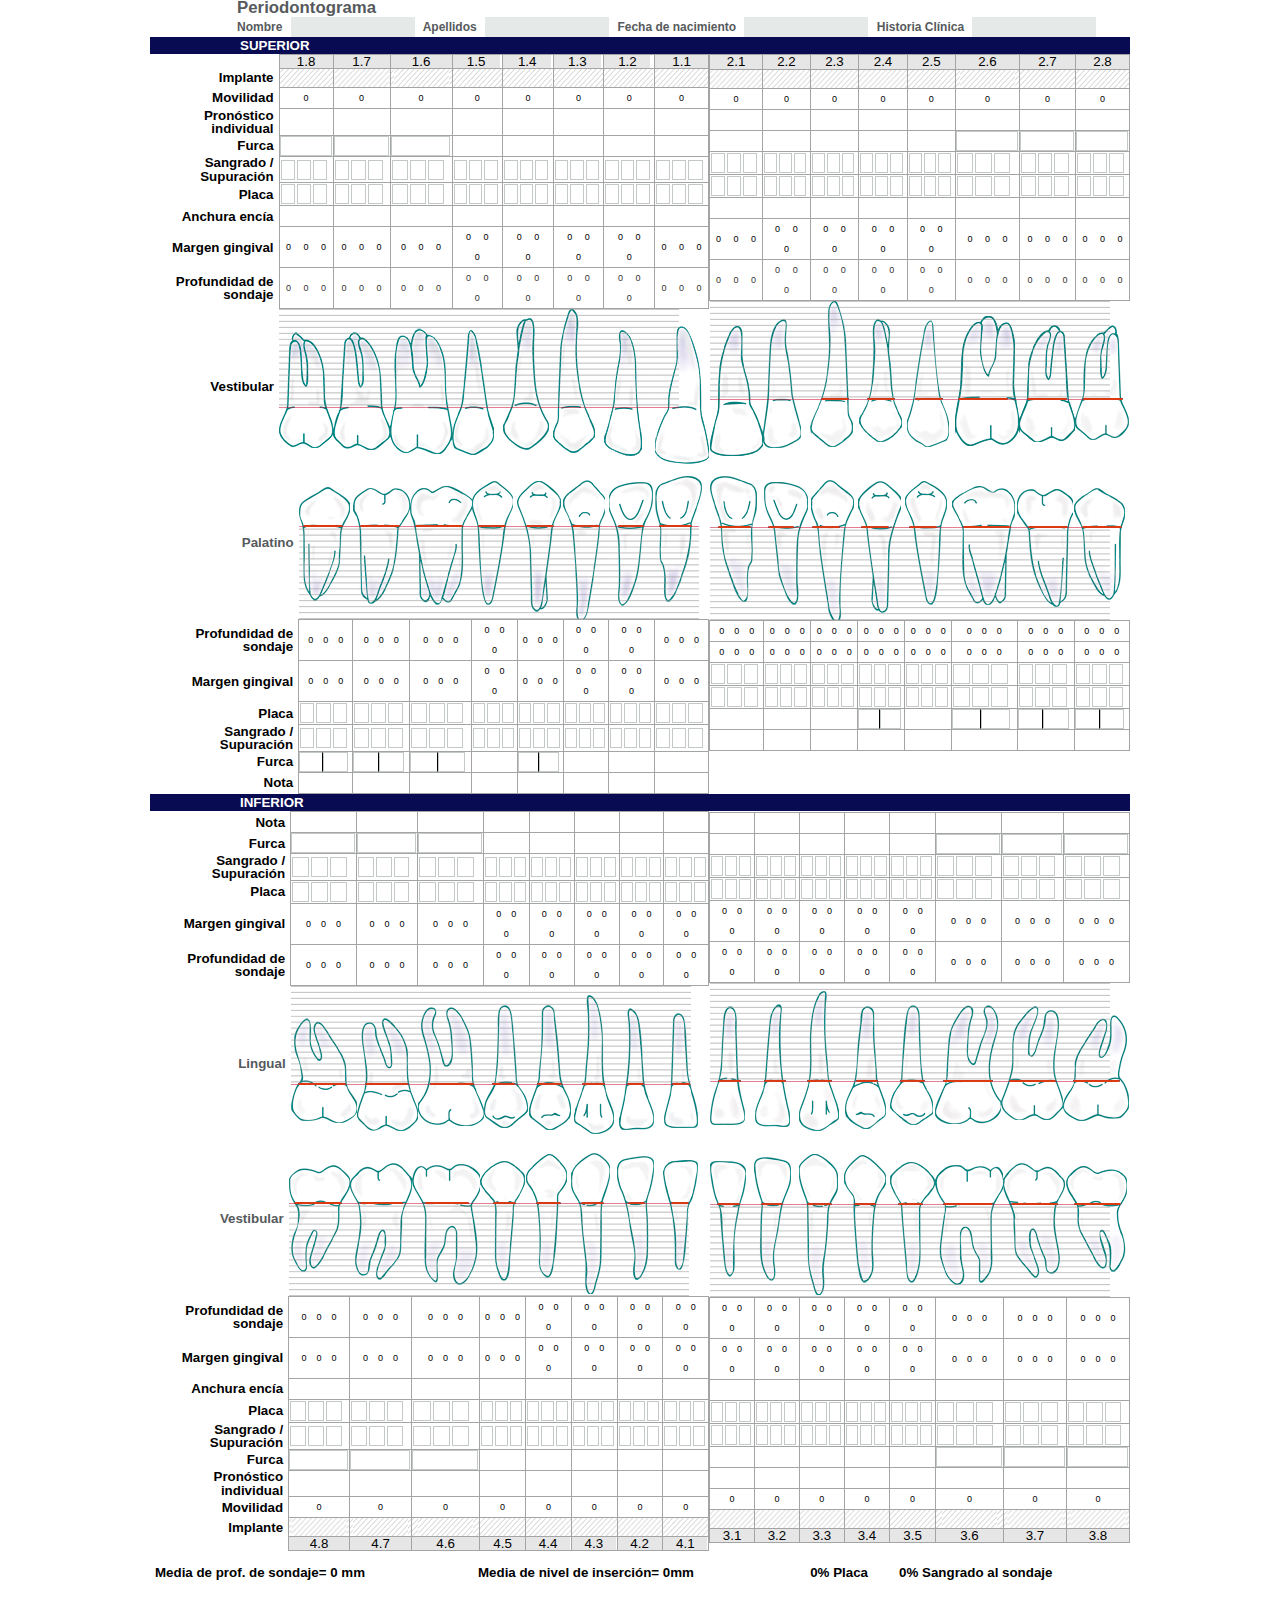
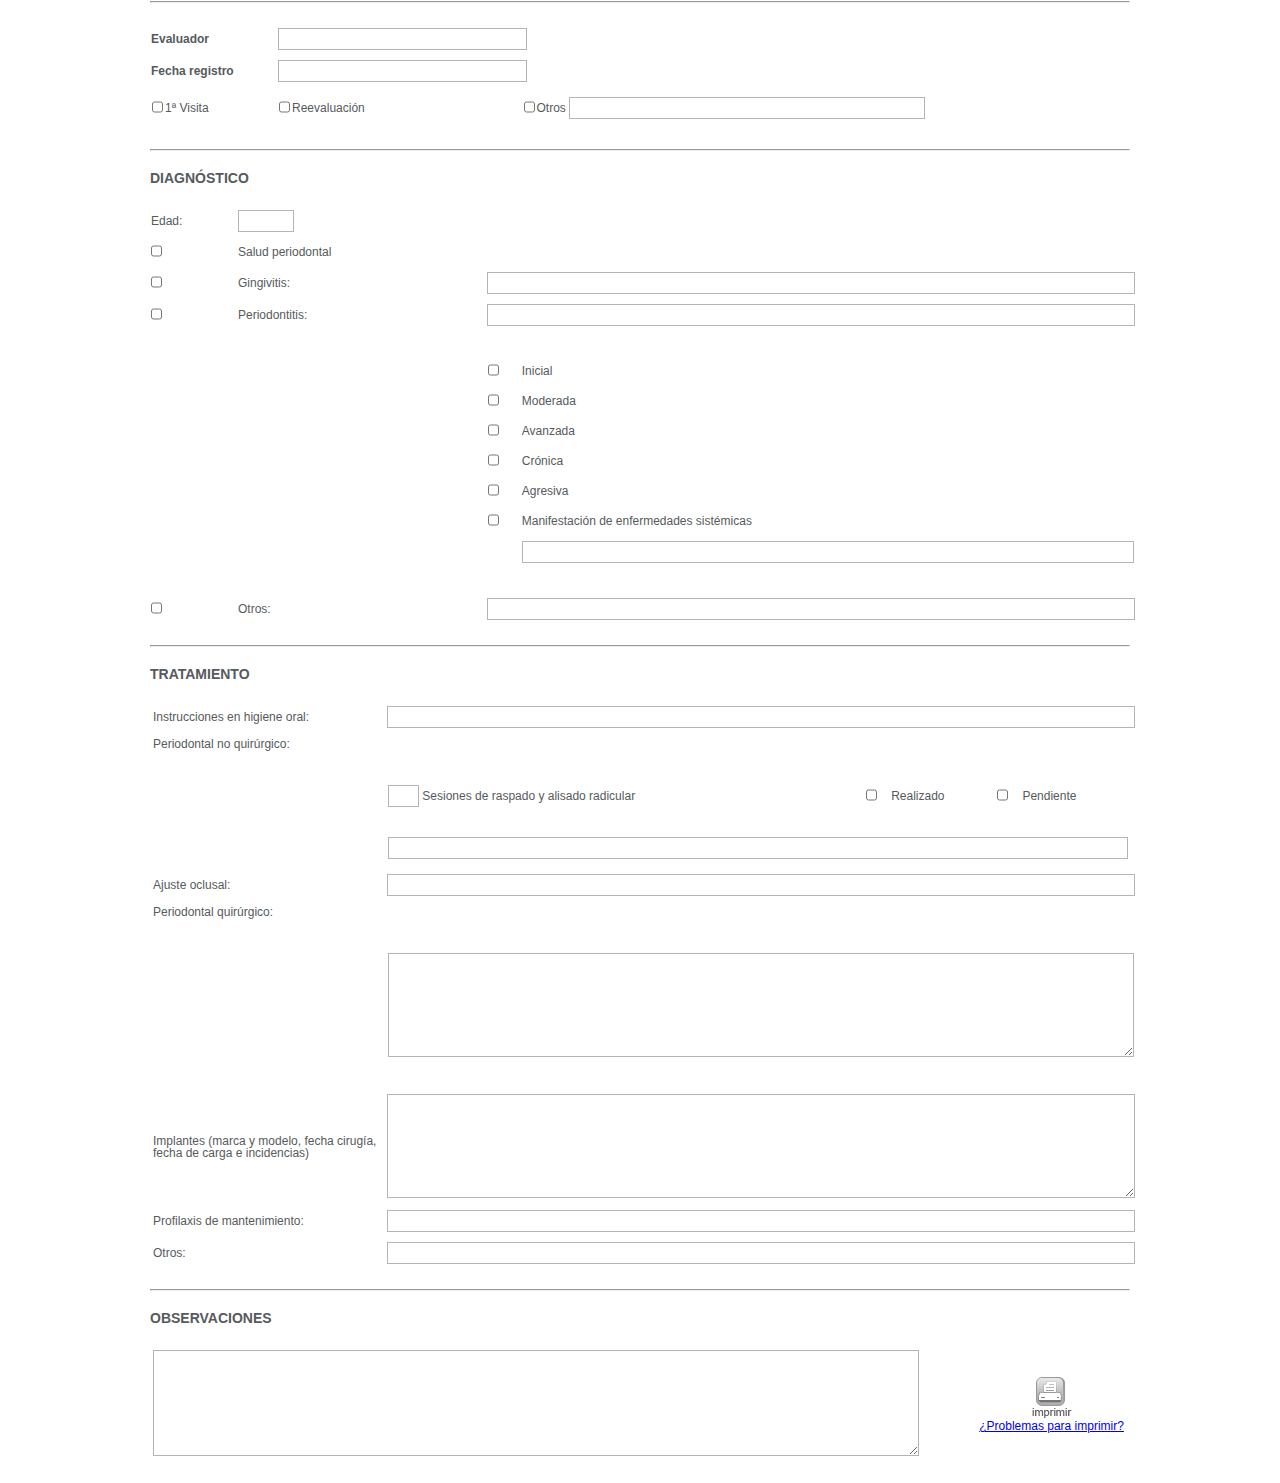
==== laboratorio-3/index.html @ 58fc9b3c "Update with 21 - 28 top rigth organizate" ====
<!DOCTYPE html>
<head>
	<meta http-equiv="Content-Type" content="text/html; charset=UTF-8">
	<link type="text/css" rel="stylesheet" href="estilo.css" media="screen">
	<link type="text/css" rel="print stylesheet" href="estilo.css" media="print">
	<title>Periodontograma</title>
	<script src="http://code.jquery.com/jquery-1.10.1.min.js"></script>
	<script src="http://code.jquery.com/jquery-migrate-1.2.1.min.js"></script>
	<script type="text/javascript" src = "http://www.google.com/jsapi" charset="utf-8"></script>
    <script type="text/javascript">
      //google.load("jquery", "1.10.1");
      google.load('visualization', '1', {packages: ['corechart']});
    </script>
    <script type="text/javascript" src="odonto.js"></script>
<body>
<div id="contenido">

<div style="display:none">
<img src="img/cuadrado.png">
<img src="img/lleno.png">
<img src="img/mediolleno.png">
<img src="img/vacio.png">

<img src="./Periodontograma_files/periodontograma-dientes-arriba-tornillo-18.png">
<img src="./Periodontograma_files/periodontograma-dientes-arriba-tornillo-17.png">
<img src="./Periodontograma_files/periodontograma-dientes-arriba-tornillo-16.png">
<img src="./Periodontograma_files/periodontograma-dientes-arriba-tornillo-15.png">
<img src="./Periodontograma_files/periodontograma-dientes-arriba-tornillo-14.png">
<img src="./Periodontograma_files/periodontograma-dientes-arriba-tornillo-13.png">
<img src="./Periodontograma_files/periodontograma-dientes-arriba-tornillo-12.png">
<img src="./Periodontograma_files/periodontograma-dientes-arriba-tornillo-11.png">
<img src="./Periodontograma_files/periodontograma-dientes-arriba-tachados-18.png">
<img src="./Periodontograma_files/periodontograma-dientes-arriba-tachados-17.png">
<img src="./Periodontograma_files/periodontograma-dientes-arriba-tachados-16.png">
<img src="./Periodontograma_files/periodontograma-dientes-arriba-tachados-15.png">
<img src="./Periodontograma_files/periodontograma-dientes-arriba-tachados-14.png">
<img src="./Periodontograma_files/periodontograma-dientes-arriba-tachados-13.png">
<img src="./Periodontograma_files/periodontograma-dientes-arriba-tachados-12.png">
<img src="./Periodontograma_files/periodontograma-dientes-arriba-tachados-11.png">

<img src="./Periodontograma_files/periodontograma-dientes-arriba-tornillo-21.png">
<img src="./Periodontograma_files/periodontograma-dientes-arriba-tornillo-22.png">
<img src="./Periodontograma_files/periodontograma-dientes-arriba-tornillo-23.png">
<img src="./Periodontograma_files/periodontograma-dientes-arriba-tornillo-24.png">
<img src="./Periodontograma_files/periodontograma-dientes-arriba-tornillo-25.png">
<img src="./Periodontograma_files/periodontograma-dientes-arriba-tornillo-26.png">
<img src="./Periodontograma_files/periodontograma-dientes-arriba-tornillo-27.png">
<img src="./Periodontograma_files/periodontograma-dientes-arriba-tornillo-28.png">
<img src="./Periodontograma_files/periodontograma-dientes-arriba-tachados-21.png">
<img src="./Periodontograma_files/periodontograma-dientes-arriba-tachados-22.png">
<img src="./Periodontograma_files/periodontograma-dientes-arriba-tachados-23.png">
<img src="./Periodontograma_files/periodontograma-dientes-arriba-tachados-24.png">
<img src="./Periodontograma_files/periodontograma-dientes-arriba-tachados-25.png">
<img src="./Periodontograma_files/periodontograma-dientes-arriba-tachados-26.png">
<img src="./Periodontograma_files/periodontograma-dientes-arriba-tachados-27.png">
<img src="./Periodontograma_files/periodontograma-dientes-arriba-tachados-28.png">

<img src="./Periodontograma_files/periodontograma-dientes-arriba-tornillo-18b.png">
<img src="./Periodontograma_files/periodontograma-dientes-arriba-tornillo-17b.png">
<img src="./Periodontograma_files/periodontograma-dientes-arriba-tornillo-16b.png">
<img src="./Periodontograma_files/periodontograma-dientes-arriba-tornillo-15b.png">
<img src="./Periodontograma_files/periodontograma-dientes-arriba-tornillo-14b.png">
<img src="./Periodontograma_files/periodontograma-dientes-arriba-tornillo-13b.png">
<img src="./Periodontograma_files/periodontograma-dientes-arriba-tornillo-12b.png">
<img src="./Periodontograma_files/periodontograma-dientes-arriba-tornillo-11b.png">
<img src="./Periodontograma_files/periodontograma-dientes-arriba-tachados-18b.png">
<img src="./Periodontograma_files/periodontograma-dientes-arriba-tachados-17b.png">
<img src="./Periodontograma_files/periodontograma-dientes-arriba-tachados-16b.png">
<img src="./Periodontograma_files/periodontograma-dientes-arriba-tachados-15b.png">
<img src="./Periodontograma_files/periodontograma-dientes-arriba-tachados-14b.png">
<img src="./Periodontograma_files/periodontograma-dientes-arriba-tachados-13b.png">
<img src="./Periodontograma_files/periodontograma-dientes-arriba-tachados-12b.png">
<img src="./Periodontograma_files/periodontograma-dientes-arriba-tachados-11b.png">

<img src="./Periodontograma_files/periodontograma-dientes-arriba-tornillo-21b.png">
<img src="./Periodontograma_files/periodontograma-dientes-arriba-tornillo-22b.png">
<img src="./Periodontograma_files/periodontograma-dientes-arriba-tornillo-23b.png">
<img src="./Periodontograma_files/periodontograma-dientes-arriba-tornillo-24b.png">
<img src="./Periodontograma_files/periodontograma-dientes-arriba-tornillo-25b.png">
<img src="./Periodontograma_files/periodontograma-dientes-arriba-tornillo-26b.png">
<img src="./Periodontograma_files/periodontograma-dientes-arriba-tornillo-27b.png">
<img src="./Periodontograma_files/periodontograma-dientes-arriba-tornillo-28b.png">
<img src="./Periodontograma_files/periodontograma-dientes-arriba-tachados-21b.png">
<img src="./Periodontograma_files/periodontograma-dientes-arriba-tachados-22b.png">
<img src="./Periodontograma_files/periodontograma-dientes-arriba-tachados-23b.png">
<img src="./Periodontograma_files/periodontograma-dientes-arriba-tachados-24b.png">
<img src="./Periodontograma_files/periodontograma-dientes-arriba-tachados-25b.png">
<img src="./Periodontograma_files/periodontograma-dientes-arriba-tachados-26b.png">
<img src="./Periodontograma_files/periodontograma-dientes-arriba-tachados-27b.png">
<img src="./Periodontograma_files/periodontograma-dientes-arriba-tachados-28b.png">

<img src="./Periodontograma_files/periodontograma-dientes-abajo-tornillo-48.png">
<img src="./Periodontograma_files/periodontograma-dientes-abajo-tornillo-7.png">
<img src="./Periodontograma_files/periodontograma-dientes-abajo-tornillo-46.png">
<img src="./Periodontograma_files/periodontograma-dientes-abajo-tornillo-45.png">
<img src="./Periodontograma_files/periodontograma-dientes-abajo-tornillo-44.png">
<img src="./Periodontograma_files/periodontograma-dientes-abajo-tornillo-43.png">
<img src="./Periodontograma_files/periodontograma-dientes-abajo-tornillo-42.png">
<img src="./Periodontograma_files/periodontograma-dientes-abajo-tornillo-41.png">
<img src="./Periodontograma_files/periodontograma-dientes-abajo-tachados-48.png">
<img src="./Periodontograma_files/periodontograma-dientes-abajo-tachados-47.png">
<img src="./Periodontograma_files/periodontograma-dientes-abajo-tachados-46.png">
<img src="./Periodontograma_files/periodontograma-dientes-abajo-tachados-45.png">
<img src="./Periodontograma_files/periodontograma-dientes-abajo-tachados-44.png">
<img src="./Periodontograma_files/periodontograma-dientes-abajo-tachados-43.png">
<img src="./Periodontograma_files/periodontograma-dientes-abajo-tachados-42.png">
<img src="./Periodontograma_files/periodontograma-dientes-abajo-tachados-41.png">

<img src="./Periodontograma_files/periodontograma-dientes-abajo-tornillo-38.png">
<img src="./Periodontograma_files/periodontograma-dientes-abajo-tornillo-37.png">
<img src="./Periodontograma_files/periodontograma-dientes-abajo-tornillo-36.png">
<img src="./Periodontograma_files/periodontograma-dientes-abajo-tornillo-35.png">
<img src="./Periodontograma_files/periodontograma-dientes-abajo-tornillo-34.png">
<img src="./Periodontograma_files/periodontograma-dientes-abajo-tornillo-33.png">
<img src="./Periodontograma_files/periodontograma-dientes-abajo-tornillo-32.png">
<img src="./Periodontograma_files/periodontograma-dientes-abajo-tornillo-31.png">
<img src="./Periodontograma_files/periodontograma-dientes-abajo-tachados-38.png">
<img src="./Periodontograma_files/periodontograma-dientes-abajo-tachados-37.png">
<img src="./Periodontograma_files/periodontograma-dientes-abajo-tachados-36.png">
<img src="./Periodontograma_files/periodontograma-dientes-abajo-tachados-35.png">
<img src="./Periodontograma_files/periodontograma-dientes-abajo-tachados-34.png">
<img src="./Periodontograma_files/periodontograma-dientes-abajo-tachados-33.png">
<img src="./Periodontograma_files/periodontograma-dientes-abajo-tachados-32.png">
<img src="./Periodontograma_files/periodontograma-dientes-abajo-tachados-31.png">

<img src="./Periodontograma_files/periodontograma-dientes-abajo-tornillo-48b.png">
<img src="./Periodontograma_files/periodontograma-dientes-abajo-tornillo-47b.png">
<img src="./Periodontograma_files/periodontograma-dientes-abajo-tornillo-46b.png">
<img src="./Periodontograma_files/periodontograma-dientes-abajo-tornillo-45b.png">
<img src="./Periodontograma_files/periodontograma-dientes-abajo-tornillo-44b.png">
<img src="./Periodontograma_files/periodontograma-dientes-abajo-tornillo-43b.png">
<img src="./Periodontograma_files/periodontograma-dientes-abajo-tornillo-42b.png">
<img src="./Periodontograma_files/periodontograma-dientes-abajo-tornillo-41b.png">
<img src="./Periodontograma_files/periodontograma-dientes-abajo-tachados-48b.png">
<img src="./Periodontograma_files/periodontograma-dientes-abajo-tachados-47b.png">
<img src="./Periodontograma_files/periodontograma-dientes-abajo-tachados-46b.png">
<img src="./Periodontograma_files/periodontograma-dientes-abajo-tachados-45b.png">
<img src="./Periodontograma_files/periodontograma-dientes-abajo-tachados-44b.png">
<img src="./Periodontograma_files/periodontograma-dientes-abajo-tachados-43b.png">
<img src="./Periodontograma_files/periodontograma-dientes-abajo-tachados-42b.png">
<img src="./Periodontograma_files/periodontograma-dientes-abajo-tachados-41b.png">

<img src="./Periodontograma_files/periodontograma-dientes-abajo-tornillo-38b.png">
<img src="./Periodontograma_files/periodontograma-dientes-abajo-tornillo-37b.png">
<img src="./Periodontograma_files/periodontograma-dientes-abajo-tornillo-36b.png">
<img src="./Periodontograma_files/periodontograma-dientes-abajo-tornillo-35b.png">
<img src="./Periodontograma_files/periodontograma-dientes-abajo-tornillo-34b.png">
<img src="./Periodontograma_files/periodontograma-dientes-abajo-tornillo-33b.png">
<img src="./Periodontograma_files/periodontograma-dientes-abajo-tornillo-32b.png">
<img src="./Periodontograma_files/periodontograma-dientes-abajo-tornillo-31b.png">
<img src="./Periodontograma_files/periodontograma-dientes-abajo-tachados-38b.png">
<img src="./Periodontograma_files/periodontograma-dientes-abajo-tachados-37b.png">
<img src="./Periodontograma_files/periodontograma-dientes-abajo-tachados-36b.png">
<img src="./Periodontograma_files/periodontograma-dientes-abajo-tachados-35b.png">
<img src="./Periodontograma_files/periodontograma-dientes-abajo-tachados-34b.png">
<img src="./Periodontograma_files/periodontograma-dientes-abajo-tachados-33b.png">
<img src="./Periodontograma_files/periodontograma-dientes-abajo-tachados-32b.png">
<img src="./Periodontograma_files/periodontograma-dientes-abajo-tachados-31b.png">

</div>

<div id="wrapper">


<table id="tabla-titulo">
	<tbody>
		<tr>
			<td>
				<img src="" style="margin-right: 33px;margin-left:-27px;margin-top: 2px;"></td>
				<td>
					<span>Periodontograma</span>
					<br />
					<label>Nombre</label>
					<input type="text" id="paciente" name="paciente" value="" />
					<label>Apellidos</label>
					<input type="text" id="apellidos" name="apellidos" value="" />
					<label>Fecha de nacimiento</label>
					<input type="text" id="fecha" name="fecha" value="" />
					<label>Historia Clínica</label>
					<input type="text" id="fecha" name="fecha" value="" >
				</td>
		</tr>
	</tbody>
</table>

<table id="separador">
	<tbody>
		<tr>
			<td>SUPERIOR</td>
		</tr>
	</tbody>
</table>

<table id="tabla-superior">
	<tbody>
		<tr>
			<td>
				<table id="tabla-1">
					
					<tbody>
						<tr>
							<td></td>
							<td class="borde"><div id="d18">1.8</div></td>
							<td class="borde"><div id="d17">1.7</div></td>
							<td class="borde"><div id="d16">1.6</div></td>
							<td class="borde"><div id="d15">1.5</div></td>
							<td class="borde"><div id="d14">1.4</div></td>
							<td class="borde"><div id="d13">1.3</div></td>
							<td class="borde"><div id="d12">1.2</div></td>
							<td class="borde"><div id="d11">1.1</div></td>
						</tr>

						<tr>
							<td class="titulo">Implante</td>
							<td class="borde"><div id="i18"></div></td>
							<td class="borde"><div id="i17"></div></td>
							<td class="borde"><div id="i16"></div></td>
							<td class="borde"><div id="i15"></div></td>
							<td class="borde"><div id="i14"></div></td>
							<td class="borde"><div id="i13"></div></td>
							<td class="borde"><div id="i12"></div></td>
							<td class="borde"><div id="i11"></div></td>
						</tr>

						<tr>
							<td class="titulo">Movilidad</td>
							<td class="borde"><input type="text" id="m18" name="m18" value="0" tabindex="1" /></td>
							<td class="borde"><input type="text" id="m17" name="m17" value="0" tabindex="2" /></td>
							<td class="borde"><input type="text" id="m16" name="m16" value="0" tabindex="3" /></td>
							<td class="borde"><input type="text" id="m15" name="m15" value="0" tabindex="4" /></td>
							<td class="borde"><input type="text" id="m14" name="m14" value="0" tabindex="5" /></td>
							<td class="borde"><input type="text" id="m13" name="m13" value="0" tabindex="6" /></td>
							<td class="borde"><input type="text" id="m12" name="m12" value="0" tabindex="7" /></td>
							<td class="borde"><input type="text" id="m11" name="m11" value="0" tabindex="8" /></td>
						</tr>

						<tr>
							<td class="titulo">Pronóstico individual</td>
							<td class="borde"><input type="text" id="pi18" name="pi18" tabindex="17"></td>
							<td class="borde"><input type="text" id="pi17" name="pi17" tabindex="18"></td>
							<td class="borde"><input type="text" id="pi16" name="pi16" tabindex="19"></td>
							<td class="borde"><input type="text" id="pi15" name="pi15" tabindex="20"></td>
							<td class="borde"><input type="text" id="pi14" name="pi14" tabindex="21"></td>
							<td class="borde"><input type="text" id="pi13" name="pi13" tabindex="22"></td>
							<td class="borde"><input type="text" id="pi12" name="pi12" tabindex="23"></td>
							<td class="borde"><input type="text" id="pi11" name="pi11" tabindex="24"></td>
						</tr>

						<tr>
							<td class="titulo">Furca</td>
							<td class="borde"><div id="f18"></div></td>
							<td class="borde"><div id="f17"></div></td>
							<td class="borde"><div id="f16"></div></td>
							<td class="borde"></td>
							<td class="borde"></td>
							<td class="borde"></td>
							<td class="borde"></td>
							<td class="borde"></td>
						</tr>

						<tr>
							<td class="titulo">Sangrado / Supuración</td>
							<td class="borde"><div id="s18-a"></div><div id="s18-b"></div><div id="s18-c"></div></td>
							<td class="borde"><div id="s17-a"></div><div id="s17-b"></div><div id="s17-c"></div></td>
							<td class="borde"><div id="s16-a"></div><div id="s16-b"></div><div id="s16-c"></div></td>
							<td class="borde"><div id="s15-a"></div><div id="s15-b"></div><div id="s15-c"></div></td>
							<td class="borde"><div id="s14-a"></div><div id="s14-b"></div><div id="s14-c"></div></td>
							<td class="borde"><div id="s13-a"></div><div id="s13-b"></div><div id="s13-c"></div></td>
							<td class="borde"><div id="s12-a"></div><div id="s12-b"></div><div id="s12-c"></div></td>
							<td class="borde"><div id="s11-a"></div><div id="s11-b"></div><div id="s11-c"></div></td>
						</tr>

						<tr>
							<td class="titulo">Placa</td>
							<td class="borde"><div id="p18-a"></div><div id="p18-b"></div><div id="p18-c"></div></td>
							<td class="borde"><div id="p17-a"></div><div id="p17-b"></div><div id="p17-c"></div></td>
							<td class="borde"><div id="p16-a"></div><div id="p16-b"></div><div id="p16-c"></div></td>
							<td class="borde"><div id="p15-a"></div><div id="p15-b"></div><div id="p15-c"></div></td>
							<td class="borde"><div id="p14-a"></div><div id="p14-b"></div><div id="p14-c"></div></td>
							<td class="borde"><div id="p13-a"></div><div id="p13-b"></div><div id="p13-c"></div></td>
							<td class="borde"><div id="p12-a"></div><div id="p12-b"></div><div id="p12-c"></div></td>
							<td class="borde"><div id="p11-a"></div><div id="p11-b"></div><div id="p11-c"></div></td>
						</tr>

						<tr>
							<td class="titulo">Anchura encía</td>
							<td class="borde"><input type="text" id="ae18" name="ae18" value="" tabindex="33"></td>
							<td class="borde"><input type="text" id="ae17" name="ae17" value="" tabindex="34"></td>
							<td class="borde"><input type="text" id="ae16" name="ae16" value="" tabindex="35"></td>
							<td class="borde"><input type="text" id="ae15" name="ae15" value="" tabindex="36"></td>
							<td class="borde"><input type="text" id="ae14" name="ae14" value="" tabindex="37"></td>
							<td class="borde"><input type="text" id="ae13" name="ae13" value="" tabindex="38"></td>
							<td class="borde"><input type="text" id="ae12" name="ae12" value="" tabindex="39"></td>
							<td class="borde"><input type="text" id="ae11" name="ae11" value="" tabindex="40"></td>
						</tr>

			<tr>	
				<td class="titulo">Margen gingival</td>
				<td class="borde">
					<input type="text" id="mg18-a" name="mg18-a" value="0" tabindex="49" />
					<input type="text" id="mg18-b" name="mg18-b" value="0" tabindex="50" />
					<input type="text" id="mg18-c" name="mg18-c" value="0" tabindex="51" />
				</td>
				<td class="borde">
					<input type="text" id="mg17-a" name="mg17-a" value="0" tabindex="52" />
					<input type="text" id="mg17-b" name="mg17-b" value="0" tabindex="53" />
					<input type="text" id="mg17-c" name="mg17-c" value="0" tabindex="54" />
				</td>
				<td class="borde">
					<input type="text" id="mg16-a" name="mg16-a" value="0" tabindex="55" />
					<input type="text" id="mg16-b" name="mg16-b" value="0" tabindex="56" />
					<input type="text" id="mg16-c" name="mg16-c" value="0" tabindex="57" />
				</td>
				<td class="borde">
					<input type="text" id="mg15-a" name="mg15-a" value="0" tabindex="57" />
					<input type="text" id="mg15-b" name="mg15-b" value="0" tabindex="59" />
					<input type="text" id="mg15-c" name="mg15-c" value="0" tabindex="60" />
				</td>
				<td class="borde">
					<input type="text" id="mg14-a" name="mg14-a" value="0" tabindex="61" />
					<input type="text" id="mg14-b" name="mg14-b" value="0" tabindex="62" />
					<input type="text" id="mg14-c" name="mg14-c" value="0" tabindex="63" />
				</td>
				<td class="borde">
					<input type="text" id="mg13-a" name="mg13-a" value="0" tabindex="64" />
					<input type="text" id="mg13-b" name="mg13-b" value="0" tabindex="65" />
					<input type="text" id="mg13-c" name="mg13-c" value="0" tabindex="66" />
				</td>
				<td class="borde">
					<input type="text" id="mg12-a" name="mg12-a" value="0" tabindex="67" />
					<input type="text" id="mg12-b" name="mg12-b" value="0" tabindex="68" />
					<input type="text" id="mg12-c" name="mg12-c" value="0" tabindex="69" />
				</td>
				<td class="borde">
					<input type="text" id="mg11-a" name="mg11-a" value="0" tabindex="70" />
					<input type="text" id="mg11-b" name="mg11-b" value="0" tabindex="71" />
					<input type="text" id="mg11-c" name="mg11-c" value="0" tabindex="72" />
				</td>
			</tr>
			<tr>
				<td class="titulo">Profundidad de sondaje</td>
				<td class="borde">
					<input type="text" id="ps18-a" name="ps18-a" value="0" tabindex="97" />
					<input type="text" id="ps18-b" name="ps18-b" value="0" tabindex="98" />
					<input type="text" id="ps18-c" name="ps18-c" value="0" tabindex="99" />
				</td>
				<td class="borde">
					<input type="text" id="ps17-a" name="ps17-a" value="0" tabindex="100" />
					<input type="text" id="ps17-b" name="ps17-b" value="0" tabindex="101" />
					<input type="text" id="ps17-c" name="ps17-c" value="0" tabindex="102" />
				</td>
				<td class="borde">
					<input type="text" id="ps16-a" name="ps16-a" value="0" tabindex="103" />
					<input type="text" id="ps16-b" name="ps16-b" value="0" tabindex="104" />
					<input type="text" id="ps16-c" name="ps16-c" value="0" tabindex="105" />
				</td>
				<td class="borde">
					<input type="text" id="ps15-a" name="ps15-a" value="0" tabindex="106" />
					<input type="text" id="ps15-b" name="ps15-b" value="0" tabindex="107" />
					<input type="text" id="ps15-c" name="ps15-c" value="0" tabindex="108" />
				</td>
				<td class="borde">
					<input type="text" id="ps14-a" name="ps14-a" value="0" tabindex="109" />
					<input type="text" id="ps14-b" name="ps14-b" value="0" tabindex="110" />
					<input type="text" id="ps14-c" name="ps14-c" value="0" tabindex="111" />
				</td>
				<td class="borde">
					<input type="text" id="ps13-a" name="ps13-a" value="0" tabindex="112" />
					<input type="text" id="ps13-b" name="ps13-b" value="0" tabindex="113" />
					<input type="text" id="ps13-c" name="ps13-c" value="0" tabindex="114" />
				</td>
				<td class="borde">
					<input type="text" id="ps12-a" name="ps12-a" value="0" tabindex="115" />
					<input type="text" id="ps12-b" name="ps12-b" value="0" tabindex="116" />
					<input type="text" id="ps12-c" name="ps12-c" value="0" tabindex="117" />
				</td>
				<td class="borde">
					<input type="text" id="ps11-a" name="ps11-a" value="0" tabindex="118" />
					<input type="text" id="ps11-b" name="ps11-b" value="0" tabindex="119" />
					<input type="text" id="ps11-c" name="ps11-c" value="0" tabindex="120" />
				</td>
			</tr>
			<tr>
				<td class="titulo">Vestibular</td>
				<td class="noborde">
					<div id="lineas-gr"></div>
					<div id="visualization18a">
					</div>
					<div id="diente18-a">
						<div id="furca18"></div>
					</div>
				</td>
				<td class="noborde">
					<div id="visualization17a"></div>
					<div id="diente17-a">
						<div id="furca17"></div>
					</div>
				</td>
				<td class="noborde">
					<div id="visualization16a"></div>
					<div id="diente16-a">
						<div id="furca16"></div>
					</div>
				</td>
				<td class="noborde">
					<div id="visualization15a"></div>
					<div id="diente15-a"></div>
				</td>
				<td class="noborde">
					<div id="visualization14a"></div>
					<div id="diente14-a"></div>
				</td>
				<td class="noborde">
					<div id="visualization13a"></div>
					<div id="diente13-a"></div>
				</td>
				<td class="noborde">
					<div id="visualization12a"></div>
					<div id="diente12-a"></div>
				</td>
				<td class="noborde">
					<div id="visualization11a"></div>
					<div id="diente11-a"></div></td>
				</tr>
			</tbody>
		</table>
	</td>
	<td>
		<table id="tabla-2">
			<tbody>
				<tr>
					<td class="borde"><div id="d21">2.1</div></td>
					<td class="borde"><div id="d22">2.2</div></td>
					<td class="borde"><div id="d23">2.3</div></td>
					<td class="borde"><div id="d24">2.4</div></td>
					<td class="borde"><div id="d25">2.5</div></td>
					<td class="borde"><div id="d26">2.6</div></td>
					<td class="borde"><div id="d27">2.7</div></td>
					<td class="borde"><div id="d28">2.8</div></td>
				</tr>
				<tr>
					<td class="borde"><div id="i21"></div></td>
					<td class="borde"><div id="i22"></div></td>
					<td class="borde"><div id="i23"></div></td>
					<td class="borde"><div id="i24"></div></td>
					<td class="borde"><div id="i25"></div></td>
					<td class="borde"><div id="i26"></div></td>
					<td class="borde"><div id="i27"></div></td>
					<td class="borde"><div id="i28"></div></td>
				</tr>

				<tr>
					<td class="borde"><input type="text" id="m21" name="m21" value="0" tabindex="9" /></td>
					<td class="borde"><input type="text" id="m22" name="m22" value="0" tabindex="10" /></td>
					<td class="borde"><input type="text" id="m23" name="m23" value="0" tabindex="11" /></td>
					<td class="borde"><input type="text" id="m24" name="m24" value="0" tabindex="12" /></td>
					<td class="borde"><input type="text" id="m25" name="m25" value="0" tabindex="13" /></td>
					<td class="borde"><input type="text" id="m26" name="m26" value="0" tabindex="14" /></td>
					<td class="borde"><input type="text" id="m27" name="m27" value="0" tabindex="15" /></td>
					<td class="borde"><input type="text" id="m28" name="m28" value="0" tabindex="16" /></td>
				</tr>

				<tr>
				<td class="borde"><input type="text" id="pi21" name="pi21" tabindex="25" /></td>
				<td class="borde"><input type="text" id="pi22" name="pi22" tabindex="26" /></td>
				<td class="borde"><input type="text" id="pi23" name="pi23" tabindex="27" /></td>
				<td class="borde"><input type="text" id="pi24" name="pi24" tabindex="28" /></td>
				<td class="borde"><input type="text" id="pi25" name="pi25" tabindex="29" /></td>
				<td class="borde"><input type="text" id="pi26" name="pi26" tabindex="30" /></td>
				<td class="borde"><input type="text" id="pi27" name="pi27" tabindex="31" /></td>
				<td class="borde"><input type="text" id="pi28" name="pi28" tabindex="32" /></td>
				</tr>

				<tr>
				<td class="borde"></td>
				<td class="borde"></td>
				<td class="borde"></td>
				<td class="borde"></td>
				<td class="borde"></td>
				<td class="borde"><div id="f26"></div></td>
				<td class="borde"><div id="f27"></div></td>
				<td class="borde"><div id="f28"></div></td>
				</tr>

				<tr>
				<td class="borde"><div id="s21-a"></div><div id="s21-b"></div><div id="s21-c"></div></td>
				<td class="borde"><div id="s22-a"></div><div id="s22-b"></div><div id="s22-c"></div></td>
				<td class="borde"><div id="s23-a"></div><div id="s23-b"></div><div id="s23-c"></div></td>
				<td class="borde"><div id="s24-a"></div><div id="s24-b"></div><div id="s24-c"></div></td>
				<td class="borde"><div id="s25-a"></div><div id="s25-b"></div><div id="s25-c"></div></td>
				<td class="borde"><div id="s26-a"></div><div id="s26-b"></div><div id="s26-c"></div></td>
				<td class="borde"><div id="s27-a"></div><div id="s27-b"></div><div id="s27-c"></div></td>
				<td class="borde"><div id="s28-a"></div><div id="s28-b"></div><div id="s28-c"></div></td>
				</tr>

				<tr>
				<td class="borde"><div id="p21-a"></div><div id="p21-b"></div><div id="p21-c"></div></td>
				<td class="borde"><div id="p22-a"></div><div id="p22-b"></div><div id="p22-c"></div></td>
				<td class="borde"><div id="p23-a"></div><div id="p23-b"></div><div id="p23-c"></div></td>
				<td class="borde"><div id="p24-a"></div><div id="p24-b"></div><div id="p24-c"></div></td>
				<td class="borde"><div id="p25-a"></div><div id="p25-b"></div><div id="p25-c"></div></td>
				<td class="borde"><div id="p26-a"></div><div id="p26-b"></div><div id="p26-c"></div></td>
				<td class="borde"><div id="p27-a"></div><div id="p27-b"></div><div id="p27-c"></div></td>
				<td class="borde"><div id="p28-a"></div><div id="p28-b"></div><div id="p28-c"></div></td>
				</tr>

				<tr>
				<td class="borde"><input type="text" id="ae21" name="ae21" value="" tabindex="41"></td>
				<td class="borde"><input type="text" id="ae22" name="ae22" value="" tabindex="42"></td>
				<td class="borde"><input type="text" id="ae23" name="ae23" value="" tabindex="43"></td>
				<td class="borde"><input type="text" id="ae24" name="ae24" value="" tabindex="44"></td>
				<td class="borde"><input type="text" id="ae25" name="ae25" value="" tabindex="45"></td>
				<td class="borde"><input type="text" id="ae26" name="ae26" value="" tabindex="46"></td>
				<td class="borde"><input type="text" id="ae27" name="ae27" value="" tabindex="47"></td>
				<td class="borde"><input type="text" id="ae28" name="ae28" value="" tabindex="48"></td>
				</tr>
				<tr>
					<td class="borde">
						<input type="text" id="mg21-a" name="mg21-a" value="0" tabindex="73">
						<input type="text" id="mg21-b" name="mg21-b" value="0" tabindex="74">
						<input type="text" id="mg21-c" name="mg21-c" value="0" tabindex="75">
					</td>
					<td class="borde">
						<input type="text" id="mg22-a" name="mg22-a" value="0" tabindex="76">
						<input type="text" id="mg22-b" name="mg22-b" value="0" tabindex="77">
						<input type="text" id="mg22-c" name="mg22-c" value="0" tabindex="78">
					</td>
					<td class="borde">
						<input type="text" id="mg23-a" name="mg23-a" value="0" tabindex="79">
						<input type="text" id="mg23-b" name="mg23-b" value="0" tabindex="80">
						<input type="text" id="mg23-c" name="mg23-c" value="0" tabindex="81">
					</td>
					<td class="borde">
						<input type="text" id="mg24-a" name="mg24-a" value="0" tabindex="82">
						<input type="text" id="mg24-b" name="mg24-b" value="0" tabindex="83">
						<input type="text" id="mg24-c" name="mg24-c" value="0" tabindex="84">
					</td> 
					<td class="borde">
						<input type="text" id="mg25-a" name="mg25-a" value="0" tabindex="85">
						<input type="text" id="mg25-b" name="mg25-b" value="0" tabindex="86">
						<input type="text" id="mg25-c" name="mg25-c" value="0" tabindex="87">
					</td>
					<td class="borde">
						<input type="text" id="mg26-a" name="mg26-a" value="0" tabindex="88">
						<input type="text" id="mg26-b" name="mg26-b" value="0" tabindex="89">
						<input type="text" id="mg26-c" name="mg26-c" value="0" tabindex="90">
					</td>
					<td class="borde">
						<input type="text" id="mg27-a" name="mg27-a" value="0" tabindex="91">
						<input type="text" id="mg27-b" name="mg27-b" value="0" tabindex="92">
						<input type="text" id="mg27-c" name="mg27-c" value="0" tabindex="93">
					</td>
					<td class="borde">
						<input type="text" id="mg28-a" name="mg28-a" value="0" tabindex="94">
						<input type="text" id="mg28-b" name="mg28-b" value="0" tabindex="95">
						<input type="text" id="mg28-c" name="mg28-c" value="0" tabindex="96">
					</td>
				</tr>
				<tr>
					<td class="borde">
						<input type="text" id="ps21-a" name="ps21-a" value="0" tabindex="121" />
						<input type="text" id="ps21-b" name="ps21-b" value="0" tabindex="122" />
						<input type="text" id="ps21-c" name="ps21-c" value="0" tabindex="123" />
					</td>
					<td class="borde">
						<input type="text" id="ps22-a" name="ps22-a" value="0" tabindex="124" />
						<input type="text" id="ps22-b" name="ps22-b" value="0" tabindex="125" />
						<input type="text" id="ps22-c" name="ps22-c" value="0" tabindex="126" />
					</td>
					<td class="borde">
						<input type="text" id="ps23-a" name="ps23-a" value="0" tabindex="127" />
						<input type="text" id="ps23-b" name="ps23-b" value="0" tabindex="128" />
						<input type="text" id="ps23-c" name="ps23-c" value="0" tabindex="129" />
					</td>
					<td class="borde">
						<input type="text" id="ps24-a" name="ps24-a" value="0" tabindex="130" />
						<input type="text" id="ps24-b" name="ps24-b" value="0" tabindex="131" />
						<input type="text" id="ps24-c" name="ps24-c" value="0" tabindex="132" />
				</td>
				<td class="borde">
					<input type="text" id="ps25-a" name="ps25-a" value="0" tabindex="133" />
					<input type="text" id="ps25-b" name="ps25-b" value="0" tabindex="134" />
					<input type="text" id="ps25-c" name="ps25-c" value="0" tabindex="135" />
				</td> 
				<td class="borde">
					<input type="text" id="ps26-a" name="ps26-a" value="0" tabindex="136" />
					<input type="text" id="ps26-b" name="ps26-b" value="0" tabindex="137" />
					<input type="text" id="ps26-c" name="ps26-c" value="0" tabindex="138" />
				</td>
				<td class="borde">
					<input type="text" id="ps27-a" name="ps27-a" value="0" tabindex="139" />
					<input type="text" id="ps27-b" name="ps27-b" value="0" tabindex="140" />
					<input type="text" id="ps27-c" name="ps27-c" value="0" tabindex="141" />
				</td>
				<td class="borde">
					<input type="text" id="ps28-a" name="ps28-a" value="0" tabindex="142" />
					<input type="text" id="ps28-b" name="ps28-b" value="0" tabindex="143" />
					<input type="text" id="ps28-c" name="ps28-c" value="0" tabindex="144" />
				</td>
			</tr>
			<tr>
				<td class="noborde">
					<div id="lineas-gr"></div>
					<div id="visualization21a"></div>
					<div id="diente21-a"></div>
				</td>
				<td class="noborde"></div>
					<div id="diente22-a"></div>
				</td>
<td class="noborde">
<div id="visualization23a" style="width: 28px; height: 160px;position:absolute;margin:0 0 0 11px;"><div dir="ltr" style="position: relative; width: 28px; height: 160px;"><div style="position: absolute; left: 0px; top: 0px; width: 100%; height: 100%;"><svg width="28" height="160" style="overflow: hidden;"><defs id="defs"><clippath id="_ABSTRACT_RENDERER_ID_13"><rect x="0" y="0" width="28" height="160"></rect></clippath></defs><g><rect x="0" y="0" width="28" height="160" stroke="none" stroke-width="0" fill-opacity="0" fill="#ffffff"></rect><g clip-path="url(#_ABSTRACT_RENDERER_ID_13)"><g><g><path d="M0.5,97.95161290322581L0.5,97.95161290322581L14,97.95161290322581L27.5,97.95161290322581L27.5,97.95161290322581L14,97.95161290322581L0.5,97.95161290322581" stroke="none" stroke-width="0" fill-opacity="0.3" fill="#3366cc"></path></g><g><path d="M0.5,97.95161290322581L0.5,97.95161290322581L14,97.95161290322581L27.5,97.95161290322581L27.5,97.95161290322581L14,97.95161290322581L0.5,97.95161290322581" stroke="none" stroke-width="0" fill-opacity="0.3" fill="#dc3912"></path></g></g><g><rect x="0" y="97" width="28" height="1" stroke="none" stroke-width="0" fill="#333333"></rect></g><g><path d="M0.5,97.95161290322581L14,97.95161290322581L27.5,97.95161290322581" stroke="#3366cc" stroke-width="2" fill-opacity="1" fill="none"></path><path d="M0.5,97.95161290322581L14,97.95161290322581L27.5,97.95161290322581" stroke="#dc3912" stroke-width="2" fill-opacity="1" fill="none"></path></g></g><g></g></g><g></g></svg></div></div><div style="display: none; position: absolute; top: 170px; left: 38px; white-space: nowrap; font-family: Arial; font-size: 7px;">...</div><div></div></div><div id="diente23-a"></div></td>
<td class="noborde">
<div id="visualization24a" style="width: 28px; height: 160px;position:absolute;margin:0 0 0 8px;"><div dir="ltr" style="position: relative; width: 28px; height: 160px;"><div style="position: absolute; left: 0px; top: 0px; width: 100%; height: 100%;"><svg width="28" height="160" style="overflow: hidden;"><defs id="defs"><clippath id="_ABSTRACT_RENDERER_ID_12"><rect x="0" y="0" width="28" height="160"></rect></clippath></defs><g><rect x="0" y="0" width="28" height="160" stroke="none" stroke-width="0" fill-opacity="0" fill="#ffffff"></rect><g clip-path="url(#_ABSTRACT_RENDERER_ID_12)"><g><g><path d="M0.5,97.95161290322581L0.5,97.95161290322581L14,97.95161290322581L27.5,97.95161290322581L27.5,97.95161290322581L14,97.95161290322581L0.5,97.95161290322581" stroke="none" stroke-width="0" fill-opacity="0.3" fill="#3366cc"></path></g><g><path d="M0.5,97.95161290322581L0.5,97.95161290322581L14,97.95161290322581L27.5,97.95161290322581L27.5,97.95161290322581L14,97.95161290322581L0.5,97.95161290322581" stroke="none" stroke-width="0" fill-opacity="0.3" fill="#dc3912"></path></g></g><g><rect x="0" y="97" width="28" height="1" stroke="none" stroke-width="0" fill="#333333"></rect></g><g><path d="M0.5,97.95161290322581L14,97.95161290322581L27.5,97.95161290322581" stroke="#3366cc" stroke-width="2" fill-opacity="1" fill="none"></path><path d="M0.5,97.95161290322581L14,97.95161290322581L27.5,97.95161290322581" stroke="#dc3912" stroke-width="2" fill-opacity="1" fill="none"></path></g></g><g></g></g><g></g></svg></div></div><div style="display: none; position: absolute; top: 170px; left: 38px; white-space: nowrap; font-family: Arial; font-size: 7px;">...</div><div></div></div><div id="diente24-a"></div></td>
<td class="noborde">
<div id="visualization25a" style="width: 28px; height: 160px;position:absolute;margin:0 0 0 8px;"><div dir="ltr" style="position: relative; width: 28px; height: 160px;"><div style="position: absolute; left: 0px; top: 0px; width: 100%; height: 100%;"><svg width="28" height="160" style="overflow: hidden;"><defs id="defs"><clippath id="_ABSTRACT_RENDERER_ID_11"><rect x="0" y="0" width="28" height="160"></rect></clippath></defs><g><rect x="0" y="0" width="28" height="160" stroke="none" stroke-width="0" fill-opacity="0" fill="#ffffff"></rect><g clip-path="url(#_ABSTRACT_RENDERER_ID_11)"><g><g><path d="M0.5,97.95161290322581L0.5,97.95161290322581L14,97.95161290322581L27.5,97.95161290322581L27.5,97.95161290322581L14,97.95161290322581L0.5,97.95161290322581" stroke="none" stroke-width="0" fill-opacity="0.3" fill="#3366cc"></path></g><g><path d="M0.5,97.95161290322581L0.5,97.95161290322581L14,97.95161290322581L27.5,97.95161290322581L27.5,97.95161290322581L14,97.95161290322581L0.5,97.95161290322581" stroke="none" stroke-width="0" fill-opacity="0.3" fill="#dc3912"></path></g></g><g><rect x="0" y="97" width="28" height="1" stroke="none" stroke-width="0" fill="#333333"></rect></g><g><path d="M0.5,97.95161290322581L14,97.95161290322581L27.5,97.95161290322581" stroke="#3366cc" stroke-width="2" fill-opacity="1" fill="none"></path><path d="M0.5,97.95161290322581L14,97.95161290322581L27.5,97.95161290322581" stroke="#dc3912" stroke-width="2" fill-opacity="1" fill="none"></path></g></g><g></g></g><g></g></svg></div></div><div style="display: none; position: absolute; top: 170px; left: 38px; white-space: nowrap; font-family: Arial; font-size: 7px;">...</div><div></div></div><div id="diente25-a"></div></td>
<td class="noborde">
<div id="visualization26a" style="width: 55px; height: 160px;position:absolute;margin:0 0 0 3px;"><div dir="ltr" style="position: relative; width: 50px; height: 160px;"><div style="position: absolute; left: 0px; top: 0px; width: 100%; height: 100%;"><svg width="50" height="160" style="overflow: hidden;"><defs id="defs"><clippath id="_ABSTRACT_RENDERER_ID_10"><rect x="0" y="0" width="50" height="160"></rect></clippath></defs><g><rect x="0" y="0" width="50" height="160" stroke="none" stroke-width="0" fill-opacity="0" fill="#ffffff"></rect><g clip-path="url(#_ABSTRACT_RENDERER_ID_10)"><g><g><path d="M0.5,97.95161290322581L0.5,97.95161290322581L25,97.95161290322581L49.5,97.95161290322581L49.5,97.95161290322581L25,97.95161290322581L0.5,97.95161290322581" stroke="none" stroke-width="0" fill-opacity="0.3" fill="#3366cc"></path></g><g><path d="M0.5,97.95161290322581L0.5,97.95161290322581L25,97.95161290322581L49.5,97.95161290322581L49.5,97.95161290322581L25,97.95161290322581L0.5,97.95161290322581" stroke="none" stroke-width="0" fill-opacity="0.3" fill="#dc3912"></path></g></g><g><rect x="0" y="97" width="50" height="1" stroke="none" stroke-width="0" fill="#333333"></rect></g><g><path d="M0.5,97.95161290322581L25,97.95161290322581L49.5,97.95161290322581" stroke="#3366cc" stroke-width="2" fill-opacity="1" fill="none"></path><path d="M0.5,97.95161290322581L25,97.95161290322581L49.5,97.95161290322581" stroke="#dc3912" stroke-width="2" fill-opacity="1" fill="none"></path></g></g><g></g></g><g></g></svg></div></div><div style="display: none; position: absolute; top: 170px; left: 60px; white-space: nowrap; font-family: Arial; font-size: 7px;">...</div><div></div></div><div id="diente26-a"><div id="furca26"></div></div></td>
<td class="noborde">
<div id="visualization27a" style="width: 40px; height: 160px;position:absolute;margin:0 0 0 8px;"><div dir="ltr" style="position: relative; width: 40px; height: 160px;"><div style="position: absolute; left: 0px; top: 0px; width: 100%; height: 100%;"><svg width="40" height="160" style="overflow: hidden;"><defs id="defs"><clippath id="_ABSTRACT_RENDERER_ID_9"><rect x="0" y="0" width="40" height="160"></rect></clippath></defs><g><rect x="0" y="0" width="40" height="160" stroke="none" stroke-width="0" fill-opacity="0" fill="#ffffff"></rect><g clip-path="url(#_ABSTRACT_RENDERER_ID_9)"><g><g><path d="M0.5,97.95161290322581L0.5,97.95161290322581L20,97.95161290322581L39.5,97.95161290322581L39.5,97.95161290322581L20,97.95161290322581L0.5,97.95161290322581" stroke="none" stroke-width="0" fill-opacity="0.3" fill="#3366cc"></path></g><g><path d="M0.5,97.95161290322581L0.5,97.95161290322581L20,97.95161290322581L39.5,97.95161290322581L39.5,97.95161290322581L20,97.95161290322581L0.5,97.95161290322581" stroke="none" stroke-width="0" fill-opacity="0.3" fill="#dc3912"></path></g></g><g><rect x="0" y="97" width="40" height="1" stroke="none" stroke-width="0" fill="#333333"></rect></g><g><path d="M0.5,97.95161290322581L20,97.95161290322581L39.5,97.95161290322581" stroke="#3366cc" stroke-width="2" fill-opacity="1" fill="none"></path><path d="M0.5,97.95161290322581L20,97.95161290322581L39.5,97.95161290322581" stroke="#dc3912" stroke-width="2" fill-opacity="1" fill="none"></path></g></g><g></g></g><g></g></svg></div></div><div style="display: none; position: absolute; top: 170px; left: 50px; white-space: nowrap; font-family: Arial; font-size: 7px;">...</div><div></div></div><div id="diente27-a"><div id="furca27"></div></div></td>
<td class="noborde">
<div id="visualization28a" style="width: 40px; height: 160px;position:absolute;margin:0 0 0 8px;"><div dir="ltr" style="position: relative; width: 40px; height: 160px;"><div style="position: absolute; left: 0px; top: 0px; width: 100%; height: 100%;"><svg width="40" height="160" style="overflow: hidden;"><defs id="defs"><clippath id="_ABSTRACT_RENDERER_ID_8"><rect x="0" y="0" width="40" height="160"></rect></clippath></defs><g><rect x="0" y="0" width="40" height="160" stroke="none" stroke-width="0" fill-opacity="0" fill="#ffffff"></rect><g clip-path="url(#_ABSTRACT_RENDERER_ID_8)"><g><g><path d="M0.5,97.95161290322581L0.5,97.95161290322581L20,97.95161290322581L39.5,97.95161290322581L39.5,97.95161290322581L20,97.95161290322581L0.5,97.95161290322581" stroke="none" stroke-width="0" fill-opacity="0.3" fill="#3366cc"></path></g><g><path d="M0.5,97.95161290322581L0.5,97.95161290322581L20,97.95161290322581L39.5,97.95161290322581L39.5,97.95161290322581L20,97.95161290322581L0.5,97.95161290322581" stroke="none" stroke-width="0" fill-opacity="0.3" fill="#dc3912"></path></g></g><g><rect x="0" y="97" width="40" height="1" stroke="none" stroke-width="0" fill="#333333"></rect></g><g><path d="M0.5,97.95161290322581L20,97.95161290322581L39.5,97.95161290322581" stroke="#3366cc" stroke-width="2" fill-opacity="1" fill="none"></path><path d="M0.5,97.95161290322581L20,97.95161290322581L39.5,97.95161290322581" stroke="#dc3912" stroke-width="2" fill-opacity="1" fill="none"></path></g></g><g></g></g><g></g></svg></div></div><div style="display: none; position: absolute; top: 170px; left: 50px; white-space: nowrap; font-family: Arial; font-size: 7px;">...</div><div></div></div><div id="diente28-a"><div id="furca28"></div></div></td>
</tr>

</tbody></table>
</td>
</tr>


<tr>
<td>
<table id="tabla-3">
<form name="grafico3" id="grafico3" action="http://sepa.es/periodontograma/index.html#"></form>

<tbody><tr>
<td class="titulo" style="color:#565A5D">Palatino</td>
<td class="noborde"><div id="lineas-gr-inf"></div>
<div id="visualization18b" style="width: 40px; height: 160px;position:absolute;margin:0 0 0 4px;"><div dir="ltr" style="position: relative; width: 40px; height: 160px;"><div style="position: absolute; left: 0px; top: 0px; width: 100%; height: 100%;"><svg width="40" height="160" style="overflow: hidden;"><defs id="defs"><clippath id="_ABSTRACT_RENDERER_ID_16"><rect x="0" y="0" width="40" height="160"></rect></clippath></defs><g><rect x="0" y="0" width="40" height="160" stroke="none" stroke-width="0" fill-opacity="0" fill="#ffffff"></rect><g clip-path="url(#_ABSTRACT_RENDERER_ID_16)"><g><g><path d="M0.5,62.04838709677419L0.5,62.04838709677419L20,62.04838709677419L39.5,62.04838709677419L39.5,62.04838709677419L20,62.04838709677419L0.5,62.04838709677419" stroke="none" stroke-width="0" fill-opacity="0.3" fill="#3366cc"></path></g><g><path d="M0.5,62.04838709677419L0.5,62.04838709677419L20,62.04838709677419L39.5,62.04838709677419L39.5,62.04838709677419L20,62.04838709677419L0.5,62.04838709677419" stroke="none" stroke-width="0" fill-opacity="0.3" fill="#dc3912"></path></g></g><g><rect x="0" y="62" width="40" height="1" stroke="none" stroke-width="0" fill="#333333"></rect></g><g><path d="M0.5,62.04838709677419L20,62.04838709677419L39.5,62.04838709677419" stroke="#3366cc" stroke-width="2" fill-opacity="1" fill="none"></path><path d="M0.5,62.04838709677419L20,62.04838709677419L39.5,62.04838709677419" stroke="#dc3912" stroke-width="2" fill-opacity="1" fill="none"></path></g></g><g></g></g><g></g></svg></div></div><div style="display: none; position: absolute; top: 170px; left: 50px; white-space: nowrap; font-family: Arial; font-size: 7px;">...</div><div></div></div>
<div id="diente18b-a"><div id="furca18-a"></div><div id="furca18-b"></div></div></td>
<td class="noborde">
<div id="visualization17b" style="width: 40px; height: 160px;position:absolute;margin:0 0 0 7px;"><div dir="ltr" style="position: relative; width: 40px; height: 160px;"><div style="position: absolute; left: 0px; top: 0px; width: 100%; height: 100%;"><svg width="40" height="160" style="overflow: hidden;"><defs id="defs"><clippath id="_ABSTRACT_RENDERER_ID_17"><rect x="0" y="0" width="40" height="160"></rect></clippath></defs><g><rect x="0" y="0" width="40" height="160" stroke="none" stroke-width="0" fill-opacity="0" fill="#ffffff"></rect><g clip-path="url(#_ABSTRACT_RENDERER_ID_17)"><g><g><path d="M0.5,62.04838709677419L0.5,62.04838709677419L20,62.04838709677419L39.5,62.04838709677419L39.5,62.04838709677419L20,62.04838709677419L0.5,62.04838709677419" stroke="none" stroke-width="0" fill-opacity="0.3" fill="#3366cc"></path></g><g><path d="M0.5,62.04838709677419L0.5,62.04838709677419L20,62.04838709677419L39.5,62.04838709677419L39.5,62.04838709677419L20,62.04838709677419L0.5,62.04838709677419" stroke="none" stroke-width="0" fill-opacity="0.3" fill="#dc3912"></path></g></g><g><rect x="0" y="62" width="40" height="1" stroke="none" stroke-width="0" fill="#333333"></rect></g><g><path d="M0.5,62.04838709677419L20,62.04838709677419L39.5,62.04838709677419" stroke="#3366cc" stroke-width="2" fill-opacity="1" fill="none"></path><path d="M0.5,62.04838709677419L20,62.04838709677419L39.5,62.04838709677419" stroke="#dc3912" stroke-width="2" fill-opacity="1" fill="none"></path></g></g><g></g></g><g></g></svg></div></div><div style="display: none; position: absolute; top: 170px; left: 50px; white-space: nowrap; font-family: Arial; font-size: 7px;">...</div><div></div></div>
<div id="diente17b-a"><div id="furca17-a"></div><div id="furca17-b"></div></div></td>
<td class="noborde">
<div id="visualization16b" style="width: 48px; height: 160px;position:absolute;margin:0 0 0 5px;"><div dir="ltr" style="position: relative; width: 48px; height: 160px;"><div style="position: absolute; left: 0px; top: 0px; width: 100%; height: 100%;"><svg width="48" height="160" style="overflow: hidden;"><defs id="defs"><clippath id="_ABSTRACT_RENDERER_ID_18"><rect x="0" y="0" width="48" height="160"></rect></clippath></defs><g><rect x="0" y="0" width="48" height="160" stroke="none" stroke-width="0" fill-opacity="0" fill="#ffffff"></rect><g clip-path="url(#_ABSTRACT_RENDERER_ID_18)"><g><g><path d="M0.5,62.04838709677419L0.5,62.04838709677419L24,62.04838709677419L47.5,62.04838709677419L47.5,62.04838709677419L24,62.04838709677419L0.5,62.04838709677419" stroke="none" stroke-width="0" fill-opacity="0.3" fill="#3366cc"></path></g><g><path d="M0.5,62.04838709677419L0.5,62.04838709677419L24,62.04838709677419L47.5,62.04838709677419L47.5,62.04838709677419L24,62.04838709677419L0.5,62.04838709677419" stroke="none" stroke-width="0" fill-opacity="0.3" fill="#dc3912"></path></g></g><g><rect x="0" y="62" width="48" height="1" stroke="none" stroke-width="0" fill="#333333"></rect></g><g><path d="M0.5,62.04838709677419L24,62.04838709677419L47.5,62.04838709677419" stroke="#3366cc" stroke-width="2" fill-opacity="1" fill="none"></path><path d="M0.5,62.04838709677419L24,62.04838709677419L47.5,62.04838709677419" stroke="#dc3912" stroke-width="2" fill-opacity="1" fill="none"></path></g></g><g></g></g><g></g></svg></div></div><div style="display: none; position: absolute; top: 170px; left: 58px; white-space: nowrap; font-family: Arial; font-size: 7px;">...</div><div></div></div>
<div id="diente16b-a"><div id="furca16-a"></div><div id="furca16-b"></div></div></td>
<td class="noborde">
<div id="visualization15b" style="width: 28px; height: 160px;position:absolute;margin:0 0 0 6px;"><div dir="ltr" style="position: relative; width: 28px; height: 160px;"><div style="position: absolute; left: 0px; top: 0px; width: 100%; height: 100%;"><svg width="28" height="160" style="overflow: hidden;"><defs id="defs"><clippath id="_ABSTRACT_RENDERER_ID_19"><rect x="0" y="0" width="28" height="160"></rect></clippath></defs><g><rect x="0" y="0" width="28" height="160" stroke="none" stroke-width="0" fill-opacity="0" fill="#ffffff"></rect><g clip-path="url(#_ABSTRACT_RENDERER_ID_19)"><g><g><path d="M0.5,62.04838709677419L0.5,62.04838709677419L14,62.04838709677419L27.5,62.04838709677419L27.5,62.04838709677419L14,62.04838709677419L0.5,62.04838709677419" stroke="none" stroke-width="0" fill-opacity="0.3" fill="#3366cc"></path></g><g><path d="M0.5,62.04838709677419L0.5,62.04838709677419L14,62.04838709677419L27.5,62.04838709677419L27.5,62.04838709677419L14,62.04838709677419L0.5,62.04838709677419" stroke="none" stroke-width="0" fill-opacity="0.3" fill="#dc3912"></path></g></g><g><rect x="0" y="62" width="28" height="1" stroke="none" stroke-width="0" fill="#333333"></rect></g><g><path d="M0.5,62.04838709677419L14,62.04838709677419L27.5,62.04838709677419" stroke="#3366cc" stroke-width="2" fill-opacity="1" fill="none"></path><path d="M0.5,62.04838709677419L14,62.04838709677419L27.5,62.04838709677419" stroke="#dc3912" stroke-width="2" fill-opacity="1" fill="none"></path></g></g><g></g></g><g></g></svg></div></div><div style="display: none; position: absolute; top: 170px; left: 38px; white-space: nowrap; font-family: Arial; font-size: 7px;">...</div><div></div></div>
<div id="diente15b-a"></div></td>
<td class="noborde">
<div id="visualization14b" style="width: 28px; height: 160px;position:absolute;margin:0 0 0 9px;"><div dir="ltr" style="position: relative; width: 28px; height: 160px;"><div style="position: absolute; left: 0px; top: 0px; width: 100%; height: 100%;"><svg width="28" height="160" style="overflow: hidden;"><defs id="defs"><clippath id="_ABSTRACT_RENDERER_ID_20"><rect x="0" y="0" width="28" height="160"></rect></clippath></defs><g><rect x="0" y="0" width="28" height="160" stroke="none" stroke-width="0" fill-opacity="0" fill="#ffffff"></rect><g clip-path="url(#_ABSTRACT_RENDERER_ID_20)"><g><g><path d="M0.5,62.04838709677419L0.5,62.04838709677419L14,62.04838709677419L27.5,62.04838709677419L27.5,62.04838709677419L14,62.04838709677419L0.5,62.04838709677419" stroke="none" stroke-width="0" fill-opacity="0.3" fill="#3366cc"></path></g><g><path d="M0.5,62.04838709677419L0.5,62.04838709677419L14,62.04838709677419L27.5,62.04838709677419L27.5,62.04838709677419L14,62.04838709677419L0.5,62.04838709677419" stroke="none" stroke-width="0" fill-opacity="0.3" fill="#dc3912"></path></g></g><g><rect x="0" y="62" width="28" height="1" stroke="none" stroke-width="0" fill="#333333"></rect></g><g><path d="M0.5,62.04838709677419L14,62.04838709677419L27.5,62.04838709677419" stroke="#3366cc" stroke-width="2" fill-opacity="1" fill="none"></path><path d="M0.5,62.04838709677419L14,62.04838709677419L27.5,62.04838709677419" stroke="#dc3912" stroke-width="2" fill-opacity="1" fill="none"></path></g></g><g></g></g><g></g></svg></div></div><div style="display: none; position: absolute; top: 170px; left: 38px; white-space: nowrap; font-family: Arial; font-size: 7px;">...</div><div></div></div>
<div id="diente14b-a"><div id="furca14-a"></div><div id="furca14-b"></div></div></td>
<td class="noborde">
<div id="visualization13b" style="width: 28px; height: 160px;position:absolute;margin:0 0 0 9px;"><div dir="ltr" style="position: relative; width: 28px; height: 160px;"><div style="position: absolute; left: 0px; top: 0px; width: 100%; height: 100%;"><svg width="28" height="160" style="overflow: hidden;"><defs id="defs"><clippath id="_ABSTRACT_RENDERER_ID_21"><rect x="0" y="0" width="28" height="160"></rect></clippath></defs><g><rect x="0" y="0" width="28" height="160" stroke="none" stroke-width="0" fill-opacity="0" fill="#ffffff"></rect><g clip-path="url(#_ABSTRACT_RENDERER_ID_21)"><g><g><path d="M0.5,62.04838709677419L0.5,62.04838709677419L14,62.04838709677419L27.5,62.04838709677419L27.5,62.04838709677419L14,62.04838709677419L0.5,62.04838709677419" stroke="none" stroke-width="0" fill-opacity="0.3" fill="#3366cc"></path></g><g><path d="M0.5,62.04838709677419L0.5,62.04838709677419L14,62.04838709677419L27.5,62.04838709677419L27.5,62.04838709677419L14,62.04838709677419L0.5,62.04838709677419" stroke="none" stroke-width="0" fill-opacity="0.3" fill="#dc3912"></path></g></g><g><rect x="0" y="62" width="28" height="1" stroke="none" stroke-width="0" fill="#333333"></rect></g><g><path d="M0.5,62.04838709677419L14,62.04838709677419L27.5,62.04838709677419" stroke="#3366cc" stroke-width="2" fill-opacity="1" fill="none"></path><path d="M0.5,62.04838709677419L14,62.04838709677419L27.5,62.04838709677419" stroke="#dc3912" stroke-width="2" fill-opacity="1" fill="none"></path></g></g><g></g></g><g></g></svg></div></div><div style="display: none; position: absolute; top: 170px; left: 38px; white-space: nowrap; font-family: Arial; font-size: 7px;">...</div><div></div></div>
<div id="diente13b-a"></div></td>
<td class="noborde">
<div id="visualization12b" style="width: 26px; height: 160px;position:absolute;margin:0 0 0 9px;"><div dir="ltr" style="position: relative; width: 26px; height: 160px;"><div style="position: absolute; left: 0px; top: 0px; width: 100%; height: 100%;"><svg width="26" height="160" style="overflow: hidden;"><defs id="defs"><clippath id="_ABSTRACT_RENDERER_ID_22"><rect x="0" y="0" width="26" height="160"></rect></clippath></defs><g><rect x="0" y="0" width="26" height="160" stroke="none" stroke-width="0" fill-opacity="0" fill="#ffffff"></rect><g clip-path="url(#_ABSTRACT_RENDERER_ID_22)"><g><g><path d="M0.5,62.04838709677419L0.5,62.04838709677419L13,62.04838709677419L25.5,62.04838709677419L25.5,62.04838709677419L13,62.04838709677419L0.5,62.04838709677419" stroke="none" stroke-width="0" fill-opacity="0.3" fill="#3366cc"></path></g><g><path d="M0.5,62.04838709677419L0.5,62.04838709677419L13,62.04838709677419L25.5,62.04838709677419L25.5,62.04838709677419L13,62.04838709677419L0.5,62.04838709677419" stroke="none" stroke-width="0" fill-opacity="0.3" fill="#dc3912"></path></g></g><g><rect x="0" y="62" width="26" height="1" stroke="none" stroke-width="0" fill="#333333"></rect></g><g><path d="M0.5,62.04838709677419L13,62.04838709677419L25.5,62.04838709677419" stroke="#3366cc" stroke-width="2" fill-opacity="1" fill="none"></path><path d="M0.5,62.04838709677419L13,62.04838709677419L25.5,62.04838709677419" stroke="#dc3912" stroke-width="2" fill-opacity="1" fill="none"></path></g></g><g></g></g><g></g></svg></div></div><div style="display: none; position: absolute; top: 170px; left: 36px; white-space: nowrap; font-family: Arial; font-size: 7px;">...</div><div></div></div>
<div id="diente12b-a"></div></td>
<td class="noborde">
<div id="visualization11b" style="width: 33px; height: 160px;position:absolute;margin:0 0 0 4px;"><div dir="ltr" style="position: relative; width: 33px; height: 160px;"><div style="position: absolute; left: 0px; top: 0px; width: 100%; height: 100%;"><svg width="33" height="160" style="overflow: hidden;"><defs id="defs"><clippath id="_ABSTRACT_RENDERER_ID_23"><rect x="0" y="0" width="33" height="160"></rect></clippath></defs><g><rect x="0" y="0" width="33" height="160" stroke="none" stroke-width="0" fill-opacity="0" fill="#ffffff"></rect><g clip-path="url(#_ABSTRACT_RENDERER_ID_23)"><g><g><path d="M0.5,62.04838709677419L0.5,62.04838709677419L16.5,62.04838709677419L32.5,62.04838709677419L32.5,62.04838709677419L16.5,62.04838709677419L0.5,62.04838709677419" stroke="none" stroke-width="0" fill-opacity="0.3" fill="#3366cc"></path></g><g><path d="M0.5,62.04838709677419L0.5,62.04838709677419L16.5,62.04838709677419L32.5,62.04838709677419L32.5,62.04838709677419L16.5,62.04838709677419L0.5,62.04838709677419" stroke="none" stroke-width="0" fill-opacity="0.3" fill="#dc3912"></path></g></g><g><rect x="0" y="62" width="33" height="1" stroke="none" stroke-width="0" fill="#333333"></rect></g><g><path d="M0.5,62.04838709677419L16.5,62.04838709677419L32.5,62.04838709677419" stroke="#3366cc" stroke-width="2" fill-opacity="1" fill="none"></path><path d="M0.5,62.04838709677419L16.5,62.04838709677419L32.5,62.04838709677419" stroke="#dc3912" stroke-width="2" fill-opacity="1" fill="none"></path></g></g><g></g></g><g></g></svg></div></div><div style="display: none; position: absolute; top: 170px; left: 43px; white-space: nowrap; font-family: Arial; font-size: 7px;">...</div><div></div></div>
<div id="diente11b-a"></div></td>
</tr>

<tr>
<td class="titulo">Profundidad de sondaje</td>
<td class="borde"><input type="text" id="ps18b-a" name="ps18b-a" value="0" onchange="cargar18b();getDefectos();" tabindex="145" style="color: black;"><input type="text" id="ps18b-b" name="ps18b-b" value="0" onchange="cargar18b();getDefectos();" tabindex="146" style="color: black;"><input type="text" id="ps18b-c" name="ps18b-c" value="0" onchange="cargar18b();getDefectos();" tabindex="147" style="color: black;"></td>
<td class="borde"><input type="text" id="ps17b-a" name="ps17b-a" value="0" onchange="cargar17b();getDefectos();" tabindex="148" style="color: black;"><input type="text" id="ps17b-b" name="ps17b-b" value="0" onchange="cargar17b();getDefectos();" tabindex="149" style="color: black;"><input type="text" id="ps17b-c" name="ps17b-c" value="0" onchange="cargar17b();getDefectos();" tabindex="150" style="color: black;"></td>
<td class="borde"><input type="text" id="ps16b-a" name="ps16b-a" value="0" onchange="cargar16b();getDefectos();" tabindex="151" style="color: black;"><input type="text" id="ps16b-b" name="ps16b-b" value="0" onchange="cargar16b();getDefectos();" tabindex="152" style="color: black;"><input type="text" id="ps16b-c" name="ps16b-c" value="0" onchange="cargar16b();getDefectos();" tabindex="153" style="color: black;"></td>
<td class="borde"><input type="text" id="ps15b-a" name="ps15b-a" value="0" onchange="cargar15b();getDefectos();" tabindex="154" style="color: black;"><input type="text" id="ps15b-b" name="ps15b-b" value="0" onchange="cargar15b();getDefectos();" tabindex="155" style="color: black;"><input type="text" id="ps15b-c" name="ps15b-c" value="0" onchange="cargar15b();getDefectos();" tabindex="156" style="color: black;"></td>
<td class="borde"><input type="text" id="ps14b-a" name="ps14b-a" value="0" onchange="cargar14b();getDefectos();" tabindex="157" style="color: black;"><input type="text" id="ps14b-b" name="ps14b-b" value="0" onchange="cargar14b();getDefectos();" tabindex="158" style="color: black;"><input type="text" id="ps14b-c" name="ps14b-c" value="0" onchange="cargar14b();getDefectos();" tabindex="159" style="color: black;"></td>
<td class="borde"><input type="text" id="ps13b-a" name="ps13b-a" value="0" onchange="cargar13b();getDefectos();" tabindex="160" style="color: black;"><input type="text" id="ps13b-b" name="ps13b-b" value="0" onchange="cargar13b();getDefectos();" tabindex="161" style="color: black;"><input type="text" id="ps13b-c" name="ps13b-c" value="0" onchange="cargar13b();getDefectos();" tabindex="162" style="color: black;"></td>
<td class="borde"><input type="text" id="ps12b-a" name="ps12b-a" value="0" onchange="cargar12b();getDefectos();" tabindex="163" style="color: black;"><input type="text" id="ps12b-b" name="ps12b-b" value="0" onchange="cargar12b();getDefectos();" tabindex="164" style="color: black;"><input type="text" id="ps12b-c" name="ps12b-c" value="0" onchange="cargar12b();getDefectos();" tabindex="165" style="color: black;"></td>
<td class="borde"><input type="text" id="ps11b-a" name="ps11b-a" value="0" onchange="cargar11b();getDefectos();" tabindex="166" style="color: black;"><input type="text" id="ps11b-b" name="ps11b-b" value="0" onchange="cargar11b();getDefectos();" tabindex="167" style="color: black;"><input type="text" id="ps11b-c" name="ps11b-c" value="0" onchange="cargar11b();getDefectos();" tabindex="168" style="color: black;"></td>
</tr>

<tr>
<td class="titulo">Margen gingival</td>
<td class="borde"><input type="text" id="mg18b-a" name="mg18b-a" value="0" onchange="cargar18b();getDefectos();rangoNumeroMargen(&#39;mg18b-a&#39;);cargar18b();" tabindex="193"><input type="text" id="mg18b-b" name="mg18b-b" value="0" onchange="cargar18b();getDefectos();rangoNumeroMargen(&#39;mg18b-b&#39;);cargar18b();" tabindex="194"><input type="text" id="mg18b-c" name="mg18b-c" value="0" onchange="cargar18b();getDefectos();rangoNumeroMargen(&#39;mg18b-c&#39;);cargar18b();" tabindex="195"></td>
<td class="borde"><input type="text" id="mg17b-a" name="mg17b-a" value="0" onchange="cargar17b();getDefectos();rangoNumeroMargen(&#39;mg17b-a&#39;);cargar17b();" tabindex="196"><input type="text" id="mg17b-b" name="mg17b-b" value="0" onchange="cargar17b();getDefectos();rangoNumeroMargen(&#39;mg17b-b&#39;);cargar17b();" tabindex="197"><input type="text" id="mg17b-c" name="mg17b-c" value="0" onchange="cargar17b();getDefectos();rangoNumeroMargen(&#39;mg17b-c&#39;);cargar17b();" tabindex="198"></td>
<td class="borde"><input type="text" id="mg16b-a" name="mg16b-a" value="0" onchange="cargar16b();getDefectos();rangoNumeroMargen(&#39;mg16b-a&#39;);cargar16b();" tabindex="199"><input type="text" id="mg16b-b" name="mg16b-b" value="0" onchange="cargar16b();getDefectos();rangoNumeroMargen(&#39;mg16b-b&#39;);cargar16b();" tabindex="200"><input type="text" id="mg16b-c" name="mg16b-c" value="0" onchange="cargar16b();getDefectos();rangoNumeroMargen(&#39;mg16b-c&#39;);cargar16b();" tabindex="201"></td>
<td class="borde"><input type="text" id="mg15b-a" name="mg15b-a" value="0" onchange="cargar15b();getDefectos();rangoNumeroMargen(&#39;mg15b-a&#39;);cargar15b();" tabindex="202"><input type="text" id="mg15b-b" name="mg15b-b" value="0" onchange="cargar15b();getDefectos();rangoNumeroMargen(&#39;mg15b-b&#39;);cargar15b();" tabindex="203"><input type="text" id="mg15b-c" name="mg15b-c" value="0" onchange="cargar15b();getDefectos();rangoNumeroMargen(&#39;mg15b-c&#39;);cargar15b();" tabindex="204"></td>
<td class="borde"><input type="text" id="mg14b-a" name="mg14b-a" value="0" onchange="cargar14b();getDefectos();rangoNumeroMargen(&#39;mg14b-a&#39;);cargar14b();" tabindex="205"><input type="text" id="mg14b-b" name="mg14b-b" value="0" onchange="cargar14b();getDefectos();rangoNumeroMargen(&#39;mg14b-b&#39;);cargar14b();" tabindex="206"><input type="text" id="mg14b-c" name="mg14b-c" value="0" onchange="cargar14b();getDefectos();rangoNumeroMargen(&#39;mg14b-c&#39;);cargar14b();" tabindex="207"></td>
<td class="borde"><input type="text" id="mg13b-a" name="mg13b-a" value="0" onchange="cargar13b();getDefectos();rangoNumeroMargen(&#39;mg13b-a&#39;);cargar13b();" tabindex="208"><input type="text" id="mg13b-b" name="mg13b-b" value="0" onchange="cargar13b();getDefectos();rangoNumeroMargen(&#39;mg13b-b&#39;);cargar13b();" tabindex="209"><input type="text" id="mg13b-c" name="mg13b-c" value="0" onchange="cargar13b();getDefectos();rangoNumeroMargen(&#39;mg13b-c&#39;);cargar13b();" tabindex="210"></td>
<td class="borde"><input type="text" id="mg12b-a" name="mg12b-a" value="0" onchange="cargar12b();getDefectos();rangoNumeroMargen(&#39;mg12b-a&#39;);cargar12b();" tabindex="211"><input type="text" id="mg12b-b" name="mg12b-b" value="0" onchange="cargar12b();getDefectos();rangoNumeroMargen(&#39;mg12b-b&#39;);cargar12b();" tabindex="212"><input type="text" id="mg12b-c" name="mg12b-c" value="0" onchange="cargar12b();getDefectos();rangoNumeroMargen(&#39;mg12b-c&#39;);cargar12b();" tabindex="213"></td>
<td class="borde"><input type="text" id="mg11b-a" name="mg11b-a" value="0" onchange="cargar11b();getDefectos();rangoNumeroMargen(&#39;mg11b-a&#39;);cargar11b();" tabindex="214"><input type="text" id="mg11b-b" name="mg11b-b" value="0" onchange="cargar11b();getDefectos();rangoNumeroMargen(&#39;mg11b-b&#39;);cargar11b();" tabindex="215"><input type="text" id="mg11b-c" name="mg11b-c" value="0" onchange="cargar11b();getDefectos();rangoNumeroMargen(&#39;mg11b-c&#39;);cargar11b();" tabindex="216"></td>
</tr>



<tr>
<td class="titulo">Placa</td>
<td class="borde"><div id="p18b-a"></div><div id="p18b-b"></div><div id="p18b-c"></div></td>
<td class="borde"><div id="p17b-a"></div><div id="p17b-b"></div><div id="p17b-c"></div></td>
<td class="borde"><div id="p16b-a"></div><div id="p16b-b"></div><div id="p16b-c"></div></td>
<td class="borde"><div id="p15b-a"></div><div id="p15b-b"></div><div id="p15b-c"></div></td>
<td class="borde"><div id="p14b-a"></div><div id="p14b-b"></div><div id="p14b-c"></div></td>
<td class="borde"><div id="p13b-a"></div><div id="p13b-b"></div><div id="p13b-c"></div></td>
<td class="borde"><div id="p12b-a"></div><div id="p12b-b"></div><div id="p12b-c"></div></td>
<td class="borde"><div id="p11b-a"></div><div id="p11b-b"></div><div id="p11b-c"></div></td>
</tr>

<tr>
<td class="titulo">Sangrado / Supuración</td>
<td class="borde"><div id="s18b-a"></div><div id="s18b-b"></div><div id="s18b-c"></div></td>
<td class="borde"><div id="s17b-a"></div><div id="s17b-b"></div><div id="s17b-c"></div></td>
<td class="borde"><div id="s16b-a"></div><div id="s16b-b"></div><div id="s16b-c"></div></td>
<td class="borde"><div id="s15b-a"></div><div id="s15b-b"></div><div id="s15b-c"></div></td>
<td class="borde"><div id="s14b-a"></div><div id="s14b-b"></div><div id="s14b-c"></div></td>
<td class="borde"><div id="s13b-a"></div><div id="s13b-b"></div><div id="s13b-c"></div></td>
<td class="borde"><div id="s12b-a"></div><div id="s12b-b"></div><div id="s12b-c"></div></td>
<td class="borde"><div id="s11b-a"></div><div id="s11b-b"></div><div id="s11b-c"></div></td>
</tr>


<tr>
<td class="titulo">Furca</td>
<td class="borde"><div id="f18b-a"></div><div id="f18b-b"></div></td>
<td class="borde"><div id="f17b-a"></div><div id="f17b-b"></div></td>
<td class="borde"><div id="f16b-a"></div><div id="f16b-b"></div></td>
<td class="borde"></td>
<td class="borde"><div id="f14b-a"></div><div id="f14b-b"></div></td>
<td class="borde"></td>
<td class="borde"></td>
<td class="borde"></td>
</tr>

<tr>
<td class="titulo">Nota</td>
<td class="borde"><input type="text" id="n18" name="n18" tabindex="241"></td>
<td class="borde"><input type="text" id="n17" name="n17" tabindex="242"></td>
<td class="borde"><input type="text" id="n16" name="n16" tabindex="243"></td>
<td class="borde"><input type="text" id="n15" name="n15" tabindex="244"></td>
<td class="borde"><input type="text" id="n14" name="n14" tabindex="245"></td>
<td class="borde"><input type="text" id="n13" name="n13" tabindex="246"></td>
<td class="borde"><input type="text" id="n12" name="n12" tabindex="247"></td>
<td class="borde"><input type="text" id="n11" name="n11" tabindex="248"></td>
</tr>

</tbody></table>
</td>

<td>
<table id="tabla-4">
<form name="grafico4" id="grafico4" action="http://sepa.es/periodontograma/index.html#"></form>


<tbody><tr>
<td class="noborde">
<div id="lineas-gr-inf"></div>	
<div id="visualization21b" style="width: 40px; height: 160px;position:absolute;margin:0 0 0 8px;"><div dir="ltr" style="position: relative; width: 33px; height: 160px;"><div style="position: absolute; left: 0px; top: 0px; width: 100%; height: 100%;"><svg width="33" height="160" style="overflow: hidden;"><defs id="defs"><clippath id="_ABSTRACT_RENDERER_ID_31"><rect x="0" y="0" width="33" height="160"></rect></clippath></defs><g><rect x="0" y="0" width="33" height="160" stroke="none" stroke-width="0" fill-opacity="0" fill="#ffffff"></rect><g clip-path="url(#_ABSTRACT_RENDERER_ID_31)"><g><g><path d="M0.5,62.04838709677419L0.5,62.04838709677419L16.5,62.04838709677419L32.5,62.04838709677419L32.5,62.04838709677419L16.5,62.04838709677419L0.5,62.04838709677419" stroke="none" stroke-width="0" fill-opacity="0.3" fill="#3366cc"></path></g><g><path d="M0.5,62.04838709677419L0.5,62.04838709677419L16.5,62.04838709677419L32.5,62.04838709677419L32.5,62.04838709677419L16.5,62.04838709677419L0.5,62.04838709677419" stroke="none" stroke-width="0" fill-opacity="0.3" fill="#dc3912"></path></g></g><g><rect x="0" y="62" width="33" height="1" stroke="none" stroke-width="0" fill="#333333"></rect></g><g><path d="M0.5,62.04838709677419L16.5,62.04838709677419L32.5,62.04838709677419" stroke="#3366cc" stroke-width="2" fill-opacity="1" fill="none"></path><path d="M0.5,62.04838709677419L16.5,62.04838709677419L32.5,62.04838709677419" stroke="#dc3912" stroke-width="2" fill-opacity="1" fill="none"></path></g></g><g></g></g><g></g></svg></div></div><div style="display: none; position: absolute; top: 170px; left: 43px; white-space: nowrap; font-family: Arial; font-size: 7px;">...</div><div></div></div>
<div id="diente21b-a"></div></td>
<td class="noborde">
<div id="visualization22b" style="width: 40px; height: 160px;position:absolute;margin:0 0 0 4px;"><div dir="ltr" style="position: relative; width: 26px; height: 160px;"><div style="position: absolute; left: 0px; top: 0px; width: 100%; height: 100%;"><svg width="26" height="160" style="overflow: hidden;"><defs id="defs"><clippath id="_ABSTRACT_RENDERER_ID_30"><rect x="0" y="0" width="26" height="160"></rect></clippath></defs><g><rect x="0" y="0" width="26" height="160" stroke="none" stroke-width="0" fill-opacity="0" fill="#ffffff"></rect><g clip-path="url(#_ABSTRACT_RENDERER_ID_30)"><g><g><path d="M0.5,62.04838709677419L0.5,62.04838709677419L13,62.04838709677419L25.5,62.04838709677419L25.5,62.04838709677419L13,62.04838709677419L0.5,62.04838709677419" stroke="none" stroke-width="0" fill-opacity="0.3" fill="#3366cc"></path></g><g><path d="M0.5,62.04838709677419L0.5,62.04838709677419L13,62.04838709677419L25.5,62.04838709677419L25.5,62.04838709677419L13,62.04838709677419L0.5,62.04838709677419" stroke="none" stroke-width="0" fill-opacity="0.3" fill="#dc3912"></path></g></g><g><rect x="0" y="62" width="26" height="1" stroke="none" stroke-width="0" fill="#333333"></rect></g><g><path d="M0.5,62.04838709677419L13,62.04838709677419L25.5,62.04838709677419" stroke="#3366cc" stroke-width="2" fill-opacity="1" fill="none"></path><path d="M0.5,62.04838709677419L13,62.04838709677419L25.5,62.04838709677419" stroke="#dc3912" stroke-width="2" fill-opacity="1" fill="none"></path></g></g><g></g></g><g></g></svg></div></div><div style="display: none; position: absolute; top: 170px; left: 36px; white-space: nowrap; font-family: Arial; font-size: 7px;">...</div><div></div></div>
<div id="diente22b-a"></div></td>
<td class="noborde">
<div id="visualization23b" style="width: 40px; height: 160px;position:absolute;margin:0 0 0 1px;"><div dir="ltr" style="position: relative; width: 28px; height: 160px;"><div style="position: absolute; left: 0px; top: 0px; width: 100%; height: 100%;"><svg width="28" height="160" style="overflow: hidden;"><defs id="defs"><clippath id="_ABSTRACT_RENDERER_ID_29"><rect x="0" y="0" width="28" height="160"></rect></clippath></defs><g><rect x="0" y="0" width="28" height="160" stroke="none" stroke-width="0" fill-opacity="0" fill="#ffffff"></rect><g clip-path="url(#_ABSTRACT_RENDERER_ID_29)"><g><g><path d="M0.5,62.04838709677419L0.5,62.04838709677419L14,62.04838709677419L27.5,62.04838709677419L27.5,62.04838709677419L14,62.04838709677419L0.5,62.04838709677419" stroke="none" stroke-width="0" fill-opacity="0.3" fill="#3366cc"></path></g><g><path d="M0.5,62.04838709677419L0.5,62.04838709677419L14,62.04838709677419L27.5,62.04838709677419L27.5,62.04838709677419L14,62.04838709677419L0.5,62.04838709677419" stroke="none" stroke-width="0" fill-opacity="0.3" fill="#dc3912"></path></g></g><g><rect x="0" y="62" width="28" height="1" stroke="none" stroke-width="0" fill="#333333"></rect></g><g><path d="M0.5,62.04838709677419L14,62.04838709677419L27.5,62.04838709677419" stroke="#3366cc" stroke-width="2" fill-opacity="1" fill="none"></path><path d="M0.5,62.04838709677419L14,62.04838709677419L27.5,62.04838709677419" stroke="#dc3912" stroke-width="2" fill-opacity="1" fill="none"></path></g></g><g></g></g><g></g></svg></div></div><div style="display: none; position: absolute; top: 170px; left: 38px; white-space: nowrap; font-family: Arial; font-size: 7px;">...</div><div></div></div>
<div id="diente23b-a"></div></td>
<td class="noborde">
<div id="visualization24b" style="width: 40px; height: 160px;position:absolute;margin:0 0 0 3px;"><div dir="ltr" style="position: relative; width: 28px; height: 160px;"><div style="position: absolute; left: 0px; top: 0px; width: 100%; height: 100%;"><svg width="28" height="160" style="overflow: hidden;"><defs id="defs"><clippath id="_ABSTRACT_RENDERER_ID_28"><rect x="0" y="0" width="28" height="160"></rect></clippath></defs><g><rect x="0" y="0" width="28" height="160" stroke="none" stroke-width="0" fill-opacity="0" fill="#ffffff"></rect><g clip-path="url(#_ABSTRACT_RENDERER_ID_28)"><g><g><path d="M0.5,62.04838709677419L0.5,62.04838709677419L14,62.04838709677419L27.5,62.04838709677419L27.5,62.04838709677419L14,62.04838709677419L0.5,62.04838709677419" stroke="none" stroke-width="0" fill-opacity="0.3" fill="#3366cc"></path></g><g><path d="M0.5,62.04838709677419L0.5,62.04838709677419L14,62.04838709677419L27.5,62.04838709677419L27.5,62.04838709677419L14,62.04838709677419L0.5,62.04838709677419" stroke="none" stroke-width="0" fill-opacity="0.3" fill="#dc3912"></path></g></g><g><rect x="0" y="62" width="28" height="1" stroke="none" stroke-width="0" fill="#333333"></rect></g><g><path d="M0.5,62.04838709677419L14,62.04838709677419L27.5,62.04838709677419" stroke="#3366cc" stroke-width="2" fill-opacity="1" fill="none"></path><path d="M0.5,62.04838709677419L14,62.04838709677419L27.5,62.04838709677419" stroke="#dc3912" stroke-width="2" fill-opacity="1" fill="none"></path></g></g><g></g></g><g></g></svg></div></div><div style="display: none; position: absolute; top: 170px; left: 38px; white-space: nowrap; font-family: Arial; font-size: 7px;">...</div><div></div></div>
<div id="diente24b-a">
<div id="furca24-a"></div><div id="furca24-b"></div></div></td>
<td class="noborde">
<div id="visualization25b" style="width: 40px; height: 160px;position:absolute;margin:0 0 0 4px;"><div dir="ltr" style="position: relative; width: 28px; height: 160px;"><div style="position: absolute; left: 0px; top: 0px; width: 100%; height: 100%;"><svg width="28" height="160" style="overflow: hidden;"><defs id="defs"><clippath id="_ABSTRACT_RENDERER_ID_27"><rect x="0" y="0" width="28" height="160"></rect></clippath></defs><g><rect x="0" y="0" width="28" height="160" stroke="none" stroke-width="0" fill-opacity="0" fill="#ffffff"></rect><g clip-path="url(#_ABSTRACT_RENDERER_ID_27)"><g><g><path d="M0.5,62.04838709677419L0.5,62.04838709677419L14,62.04838709677419L27.5,62.04838709677419L27.5,62.04838709677419L14,62.04838709677419L0.5,62.04838709677419" stroke="none" stroke-width="0" fill-opacity="0.3" fill="#3366cc"></path></g><g><path d="M0.5,62.04838709677419L0.5,62.04838709677419L14,62.04838709677419L27.5,62.04838709677419L27.5,62.04838709677419L14,62.04838709677419L0.5,62.04838709677419" stroke="none" stroke-width="0" fill-opacity="0.3" fill="#dc3912"></path></g></g><g><rect x="0" y="62" width="28" height="1" stroke="none" stroke-width="0" fill="#333333"></rect></g><g><path d="M0.5,62.04838709677419L14,62.04838709677419L27.5,62.04838709677419" stroke="#3366cc" stroke-width="2" fill-opacity="1" fill="none"></path><path d="M0.5,62.04838709677419L14,62.04838709677419L27.5,62.04838709677419" stroke="#dc3912" stroke-width="2" fill-opacity="1" fill="none"></path></g></g><g></g></g><g></g></svg></div></div><div style="display: none; position: absolute; top: 170px; left: 38px; white-space: nowrap; font-family: Arial; font-size: 7px;">...</div><div></div></div>
<div id="diente25b-a"></div></td>
<td class="noborde">
<div id="visualization26b" style="width: 48px; height: 160px;position:absolute;margin:0 0 0 11px;"><div dir="ltr" style="position: relative; width: 48px; height: 160px;"><div style="position: absolute; left: 0px; top: 0px; width: 100%; height: 100%;"><svg width="48" height="160" style="overflow: hidden;"><defs id="defs"><clippath id="_ABSTRACT_RENDERER_ID_26"><rect x="0" y="0" width="48" height="160"></rect></clippath></defs><g><rect x="0" y="0" width="48" height="160" stroke="none" stroke-width="0" fill-opacity="0" fill="#ffffff"></rect><g clip-path="url(#_ABSTRACT_RENDERER_ID_26)"><g><g><path d="M0.5,62.04838709677419L0.5,62.04838709677419L24,62.04838709677419L47.5,62.04838709677419L47.5,62.04838709677419L24,62.04838709677419L0.5,62.04838709677419" stroke="none" stroke-width="0" fill-opacity="0.3" fill="#3366cc"></path></g><g><path d="M0.5,62.04838709677419L0.5,62.04838709677419L24,62.04838709677419L47.5,62.04838709677419L47.5,62.04838709677419L24,62.04838709677419L0.5,62.04838709677419" stroke="none" stroke-width="0" fill-opacity="0.3" fill="#dc3912"></path></g></g><g><rect x="0" y="62" width="48" height="1" stroke="none" stroke-width="0" fill="#333333"></rect></g><g><path d="M0.5,62.04838709677419L24,62.04838709677419L47.5,62.04838709677419" stroke="#3366cc" stroke-width="2" fill-opacity="1" fill="none"></path><path d="M0.5,62.04838709677419L24,62.04838709677419L47.5,62.04838709677419" stroke="#dc3912" stroke-width="2" fill-opacity="1" fill="none"></path></g></g><g></g></g><g></g></svg></div></div><div style="display: none; position: absolute; top: 170px; left: 58px; white-space: nowrap; font-family: Arial; font-size: 7px;">...</div><div></div></div>
<div id="diente26b-a"><div id="furca26-a"></div><div id="furca26-b"></div></div></td>
<td class="noborde">
<div id="visualization27b" style="width: 40px; height: 160px;position:absolute;margin:0 0 0 11px;"><div dir="ltr" style="position: relative; width: 40px; height: 160px;"><div style="position: absolute; left: 0px; top: 0px; width: 100%; height: 100%;"><svg width="40" height="160" style="overflow: hidden;"><defs id="defs"><clippath id="_ABSTRACT_RENDERER_ID_25"><rect x="0" y="0" width="40" height="160"></rect></clippath></defs><g><rect x="0" y="0" width="40" height="160" stroke="none" stroke-width="0" fill-opacity="0" fill="#ffffff"></rect><g clip-path="url(#_ABSTRACT_RENDERER_ID_25)"><g><g><path d="M0.5,62.04838709677419L0.5,62.04838709677419L20,62.04838709677419L39.5,62.04838709677419L39.5,62.04838709677419L20,62.04838709677419L0.5,62.04838709677419" stroke="none" stroke-width="0" fill-opacity="0.3" fill="#3366cc"></path></g><g><path d="M0.5,62.04838709677419L0.5,62.04838709677419L20,62.04838709677419L39.5,62.04838709677419L39.5,62.04838709677419L20,62.04838709677419L0.5,62.04838709677419" stroke="none" stroke-width="0" fill-opacity="0.3" fill="#dc3912"></path></g></g><g><rect x="0" y="62" width="40" height="1" stroke="none" stroke-width="0" fill="#333333"></rect></g><g><path d="M0.5,62.04838709677419L20,62.04838709677419L39.5,62.04838709677419" stroke="#3366cc" stroke-width="2" fill-opacity="1" fill="none"></path><path d="M0.5,62.04838709677419L20,62.04838709677419L39.5,62.04838709677419" stroke="#dc3912" stroke-width="2" fill-opacity="1" fill="none"></path></g></g><g></g></g><g></g></svg></div></div><div style="display: none; position: absolute; top: 170px; left: 50px; white-space: nowrap; font-family: Arial; font-size: 7px;">...</div><div></div></div>
<div id="diente27b-a"><div id="furca27-a"></div><div id="furca27-b"></div></div></td>
<td class="noborde">
<div id="visualization28b" style="width: 40px; height: 160px;position:absolute;margin:0 0 0 8px;"><div dir="ltr" style="position: relative; width: 40px; height: 160px;"><div style="position: absolute; left: 0px; top: 0px; width: 100%; height: 100%;"><svg width="40" height="160" style="overflow: hidden;"><defs id="defs"><clippath id="_ABSTRACT_RENDERER_ID_24"><rect x="0" y="0" width="40" height="160"></rect></clippath></defs><g><rect x="0" y="0" width="40" height="160" stroke="none" stroke-width="0" fill-opacity="0" fill="#ffffff"></rect><g clip-path="url(#_ABSTRACT_RENDERER_ID_24)"><g><g><path d="M0.5,62.04838709677419L0.5,62.04838709677419L20,62.04838709677419L39.5,62.04838709677419L39.5,62.04838709677419L20,62.04838709677419L0.5,62.04838709677419" stroke="none" stroke-width="0" fill-opacity="0.3" fill="#3366cc"></path></g><g><path d="M0.5,62.04838709677419L0.5,62.04838709677419L20,62.04838709677419L39.5,62.04838709677419L39.5,62.04838709677419L20,62.04838709677419L0.5,62.04838709677419" stroke="none" stroke-width="0" fill-opacity="0.3" fill="#dc3912"></path></g></g><g><rect x="0" y="62" width="40" height="1" stroke="none" stroke-width="0" fill="#333333"></rect></g><g><path d="M0.5,62.04838709677419L20,62.04838709677419L39.5,62.04838709677419" stroke="#3366cc" stroke-width="2" fill-opacity="1" fill="none"></path><path d="M0.5,62.04838709677419L20,62.04838709677419L39.5,62.04838709677419" stroke="#dc3912" stroke-width="2" fill-opacity="1" fill="none"></path></g></g><g></g></g><g></g></svg></div></div><div style="display: none; position: absolute; top: 170px; left: 50px; white-space: nowrap; font-family: Arial; font-size: 7px;">...</div><div></div></div>
<div id="diente28b-a"><div id="furca28-a"></div><div id="furca28-b"></div></div></td>
</tr>

<tr>
<td class="borde"><input type="text" id="ps21b-a" name="ps21b-a" value="0" onchange="cargar21b();getDefectos();" tabindex="169" style="color: black;"><input type="text" id="ps21b-b" name="ps21b-b" value="0" onchange="cargar21b();getDefectos();" tabindex="170" style="color: black;"><input type="text" id="ps21b-c" name="ps21b-c" value="0" onchange="cargar21b();getDefectos();" tabindex="171" style="color: black;"></td>
<td class="borde"><input type="text" id="ps22b-a" name="ps22b-a" value="0" onchange="cargar22b();getDefectos();" tabindex="172" style="color: black;"><input type="text" id="ps22b-b" name="ps22b-b" value="0" onchange="cargar22b();getDefectos();" tabindex="173" style="color: black;"><input type="text" id="ps22b-c" name="ps22b-c" value="0" onchange="cargar22b();getDefectos();" tabindex="174" style="color: black;"></td>
<td class="borde"><input type="text" id="ps23b-a" name="ps23b-a" value="0" onchange="cargar23b();getDefectos();" tabindex="175" style="color: black;"><input type="text" id="ps23b-b" name="ps23b-b" value="0" onchange="cargar23b();getDefectos();" tabindex="176" style="color: black;"><input type="text" id="ps23b-c" name="ps23b-c" value="0" onchange="cargar23b();getDefectos();" tabindex="177" style="color: black;"></td>
<td class="borde"><input type="text" id="ps24b-a" name="ps24b-a" value="0" onchange="cargar24b();getDefectos();" tabindex="178" style="color: black;"><input type="text" id="ps24b-b" name="ps24b-b" value="0" onchange="cargar24b();getDefectos();" tabindex="179" style="color: black;"><input type="text" id="ps24b-c" name="ps24b-c" value="0" onchange="cargar24b();getDefectos();" tabindex="180" style="color: black;"></td>
<td class="borde"><input type="text" id="ps25b-a" name="ps25b-a" value="0" onchange="cargar25b();getDefectos();" tabindex="181" style="color: black;"><input type="text" id="ps25b-b" name="ps25b-b" value="0" onchange="cargar25b();getDefectos();" tabindex="182" style="color: black;"><input type="text" id="ps25b-c" name="ps25b-c" value="0" onchange="cargar25b();getDefectos();" tabindex="183" style="color: black;"></td>
<td class="borde"><input type="text" id="ps26b-a" name="ps26b-a" value="0" onchange="cargar26b();getDefectos();" tabindex="184" style="color: black;"><input type="text" id="ps26b-b" name="ps26b-b" value="0" onchange="cargar26b();getDefectos();" tabindex="185" style="color: black;"><input type="text" id="ps26b-c" name="ps26b-c" value="0" onchange="cargar26b();getDefectos();" tabindex="186" style="color: black;"></td>
<td class="borde"><input type="text" id="ps27b-a" name="ps27b-a" value="0" onchange="cargar27b();getDefectos();" tabindex="187" style="color: black;"><input type="text" id="ps27b-b" name="ps27b-b" value="0" onchange="cargar27b();getDefectos();" tabindex="188" style="color: black;"><input type="text" id="ps27b-c" name="ps27b-c" value="0" onchange="cargar27b();getDefectos();" tabindex="189" style="color: black;"></td>
<td class="borde"><input type="text" id="ps28b-a" name="ps28b-a" value="0" onchange="cargar28b();getDefectos();" tabindex="190" style="color: black;"><input type="text" id="ps28b-b" name="ps28b-b" value="0" onchange="cargar28b();getDefectos();" tabindex="191" style="color: black;"><input type="text" id="ps28b-c" name="ps28b-c" value="0" onchange="cargar28b();getDefectos();" tabindex="192" style="color: black;"></td>
</tr>

<tr>
<td class="borde"><input type="text" id="mg21b-a" name="mg21b-a" value="0" onchange="cargar21b();getDefectos();rangoNumeroMargen(&#39;mg21b-a&#39;);cargar21b();" tabindex="217"><input type="text" id="mg21b-b" name="mg21b-b" value="0" onchange="cargar21b();getDefectos();rangoNumeroMargen(&#39;mg21b-b&#39;);cargar21b();" tabindex="218"><input type="text" id="mg21b-c" name="mg21b-c" value="0" onchange="cargar21b();getDefectos();rangoNumeroMargen(&#39;mg21b-c&#39;);cargar21b();" tabindex="219"></td>
<td class="borde"><input type="text" id="mg22b-a" name="mg22b-a" value="0" onchange="cargar22b();getDefectos();rangoNumeroMargen(&#39;mg22b-a&#39;);cargar22b();" tabindex="220"><input type="text" id="mg22b-b" name="mg22b-b" value="0" onchange="cargar22b();getDefectos();rangoNumeroMargen(&#39;mg22b-b&#39;);cargar22b();" tabindex="221"><input type="text" id="mg22b-c" name="mg22b-c" value="0" onchange="cargar22b();getDefectos();rangoNumeroMargen(&#39;mg22b-c&#39;);cargar22b();" tabindex="222"></td>
<td class="borde"><input type="text" id="mg23b-a" name="mg23b-a" value="0" onchange="cargar23b();getDefectos();rangoNumeroMargen(&#39;mg23b-a&#39;);cargar23b();" tabindex="223"><input type="text" id="mg23b-b" name="mg23b-b" value="0" onchange="cargar23b();getDefectos();rangoNumeroMargen(&#39;mg23b-b&#39;);cargar23b();" tabindex="224"><input type="text" id="mg23b-c" name="mg23b-c" value="0" onchange="cargar23b();getDefectos();rangoNumeroMargen(&#39;mg23b-c&#39;);cargar23b();" tabindex="225"></td>
<td class="borde"><input type="text" id="mg24b-a" name="mg24b-a" value="0" onchange="cargar24b();getDefectos();rangoNumeroMargen(&#39;mg24b-a&#39;);cargar24b();" tabindex="226"><input type="text" id="mg24b-b" name="mg24b-b" value="0" onchange="cargar24b();getDefectos();rangoNumeroMargen(&#39;mg24b-b&#39;);cargar24b();" tabindex="227"><input type="text" id="mg24b-c" name="mg24b-c" value="0" onchange="cargar24b();getDefectos();rangoNumeroMargen(&#39;mg24b-c&#39;);cargar24b();" tabindex="228"></td>
<td class="borde"><input type="text" id="mg25b-a" name="mg25b-a" value="0" onchange="cargar25b();getDefectos();rangoNumeroMargen(&#39;mg25b-a&#39;);cargar25b();" tabindex="229"><input type="text" id="mg25b-b" name="mg25b-b" value="0" onchange="cargar25b();getDefectos();rangoNumeroMargen(&#39;mg25b-b&#39;);cargar25b();" tabindex="230"><input type="text" id="mg25b-c" name="mg25b-c" value="0" onchange="cargar25b();getDefectos();rangoNumeroMargen(&#39;mg25b-c&#39;);cargar25b();" tabindex="231"></td>
<td class="borde"><input type="text" id="mg26b-a" name="mg26b-a" value="0" onchange="cargar26b();getDefectos();rangoNumeroMargen(&#39;mg26b-a&#39;);cargar26b();" tabindex="232"><input type="text" id="mg26b-b" name="mg26b-b" value="0" onchange="cargar26b();getDefectos();rangoNumeroMargen(&#39;mg26b-b&#39;);cargar26b();" tabindex="233"><input type="text" id="mg26b-c" name="mg26b-c" value="0" onchange="cargar26b();getDefectos();rangoNumeroMargen(&#39;mg26b-c&#39;);cargar26b();" tabindex="234"></td>
<td class="borde"><input type="text" id="mg27b-a" name="mg27b-a" value="0" onchange="cargar27b();getDefectos();rangoNumeroMargen(&#39;mg27b-a&#39;);cargar27b();" tabindex="235"><input type="text" id="mg27b-b" name="mg27b-b" value="0" onchange="cargar27b();getDefectos();rangoNumeroMargen(&#39;mg27b-b&#39;);cargar27b();" tabindex="236"><input type="text" id="mg27b-c" name="mg27b-c" value="0" onchange="cargar27b();getDefectos();rangoNumeroMargen(&#39;mg27b-c&#39;);cargar27b();" tabindex="237"></td>
<td class="borde"><input type="text" id="mg28b-a" name="mg28b-a" value="0" onchange="cargar28b();getDefectos();rangoNumeroMargen(&#39;mg28b-a&#39;);cargar28b();" tabindex="238"><input type="text" id="mg28b-b" name="mg28b-b" value="0" onchange="cargar28b();getDefectos();rangoNumeroMargen(&#39;mg28b-b&#39;);cargar28b();" tabindex="239"><input type="text" id="mg28b-c" name="mg28b-c" value="0" onchange="cargar28b();getDefectos();rangoNumeroMargen(&#39;mg28b-c&#39;);cargar28b();" tabindex="240"></td>
</tr>



<tr>
<td class="borde"><div id="p21b-a"></div><div id="p21b-b"></div><div id="p21b-c"></div></td>
<td class="borde"><div id="p22b-a"></div><div id="p22b-b"></div><div id="p22b-c"></div></td>
<td class="borde"><div id="p23b-a"></div><div id="p23b-b"></div><div id="p23b-c"></div></td>
<td class="borde"><div id="p24b-a"></div><div id="p24b-b"></div><div id="p24b-c"></div></td>
<td class="borde"><div id="p25b-a"></div><div id="p25b-b"></div><div id="p25b-c"></div></td>
<td class="borde"><div id="p26b-a"></div><div id="p26b-b"></div><div id="p26b-c"></div></td>
<td class="borde"><div id="p27b-a"></div><div id="p27b-b"></div><div id="p27b-c"></div></td>
<td class="borde"><div id="p28b-a"></div><div id="p28b-b"></div><div id="p28b-c"></div></td>
</tr>

<tr>
<td class="borde"><div id="s21b-a"></div><div id="s21b-b"></div><div id="s21b-c"></div></td>
<td class="borde"><div id="s22b-a"></div><div id="s22b-b"></div><div id="s22b-c"></div></td>
<td class="borde"><div id="s23b-a"></div><div id="s23b-b"></div><div id="s23b-c"></div></td>
<td class="borde"><div id="s24b-a"></div><div id="s24b-b"></div><div id="s24b-c"></div></td>
<td class="borde"><div id="s25b-a"></div><div id="s25b-b"></div><div id="s25b-c"></div></td>
<td class="borde"><div id="s26b-a"></div><div id="s26b-b"></div><div id="s26b-c"></div></td>
<td class="borde"><div id="s27b-a"></div><div id="s27b-b"></div><div id="s27b-c"></div></td>
<td class="borde"><div id="s28b-a"></div><div id="s28b-b"></div><div id="s28b-c"></div></td>
</tr>

<tr>
<td class="borde"></td>
<td class="borde"></td>
<td class="borde"></td>
<td class="borde"><div id="f24b-a"></div><div id="f24b-b"></div></td>
<td class="borde"></td>
<td class="borde"><div id="f26b-a"></div><div id="f26b-b"></div></td>
<td class="borde"><div id="f27b-a"></div><div id="f27b-b"></div></td>
<td class="borde"><div id="f28b-a"></div><div id="f28b-b"></div></td>
</tr>


<tr>
<td class="borde"><input type="text" id="n21" name="n21" tabindex="249"></td>
<td class="borde"><input type="text" id="n22" name="n22" tabindex="250"></td>
<td class="borde"><input type="text" id="n23" name="n23" tabindex="251"></td>
<td class="borde"><input type="text" id="n24" name="n24" tabindex="252"></td>
<td class="borde"><input type="text" id="n25" name="n25" tabindex="253"></td>
<td class="borde"><input type="text" id="n26" name="n26" tabindex="254"></td>
<td class="borde"><input type="text" id="n27" name="n27" tabindex="255"></td>
<td class="borde"><input type="text" id="n28" name="n28" tabindex="256"></td>
</tr>


</tbody></table>
</td>
</tr>

<tr><td colspan="2"><table id="separador"><tbody><tr><td>INFERIOR</td></tr></tbody></table></td></tr>

<tr>
<td>
<table id="tabla-5">
<form name="grafico5" id="grafico5" action="http://sepa.es/periodontograma/index.html#"></form>

<tbody><tr>
<td class="titulo">Nota</td>
<td class="borde"><input type="text" id="n18" name="n18" tabindex="257"></td>
<td class="borde"><input type="text" id="n17" name="n17" tabindex="258"></td>
<td class="borde"><input type="text" id="n16" name="n16" tabindex="259"></td>
<td class="borde"><input type="text" id="n15" name="n15" tabindex="260"></td>
<td class="borde"><input type="text" id="n14" name="n14" tabindex="261"></td>
<td class="borde"><input type="text" id="n13" name="n13" tabindex="262"></td>
<td class="borde"><input type="text" id="n12" name="n12" tabindex="263"></td>
<td class="borde"><input type="text" id="n11" name="n11" tabindex="264"></td>
</tr>

<tr>
<td class="titulo">Furca</td>
<td class="borde"><div id="f48"></div></td>
<td class="borde"><div id="f47"></div></td>
<td class="borde"><div id="f46"></div></td>
<td class="borde"></td>
<td class="borde"></td>
<td class="borde"></td>
<td class="borde"></td>
<td class="borde"></td>
</tr>

<tr>
<td class="titulo">Sangrado / Supuración</td>
<td class="borde"><div id="s48-a"></div><div id="s48-b"></div><div id="s48-c"></div></td>
<td class="borde"><div id="s47-a"></div><div id="s47-b"></div><div id="s47-c"></div></td>
<td class="borde"><div id="s46-a"></div><div id="s46-b"></div><div id="s46-c"></div></td>
<td class="borde"><div id="s45-a"></div><div id="s45-b"></div><div id="s45-c"></div></td>
<td class="borde"><div id="s44-a"></div><div id="s44-b"></div><div id="s44-c"></div></td>
<td class="borde"><div id="s43-a"></div><div id="s43-b"></div><div id="s43-c"></div></td>
<td class="borde"><div id="s42-a"></div><div id="s42-b"></div><div id="s42-c"></div></td>
<td class="borde"><div id="s41-a"></div><div id="s41-b"></div><div id="s41-c"></div></td>
</tr>

<tr>
<td class="titulo">Placa</td>
<td class="borde"><div id="p48-a"></div><div id="p48-b"></div><div id="p48-c"></div></td>
<td class="borde"><div id="p47-a"></div><div id="p47-b"></div><div id="p47-c"></div></td>
<td class="borde"><div id="p46-a"></div><div id="p46-b"></div><div id="p46-c"></div></td>
<td class="borde"><div id="p45-a"></div><div id="p45-b"></div><div id="p45-c"></div></td>
<td class="borde"><div id="p44-a"></div><div id="p44-b"></div><div id="p44-c"></div></td>
<td class="borde"><div id="p43-a"></div><div id="p43-b"></div><div id="p43-c"></div></td>
<td class="borde"><div id="p42-a"></div><div id="p42-b"></div><div id="p42-c"></div></td>
<td class="borde"><div id="p41-a"></div><div id="p41-b"></div><div id="p41-c"></div></td>
</tr>

<tr>
<td class="titulo">Margen gingival</td>
<td class="borde"><input type="text" id="mg48-a" name="mg48-a" value="0" onchange="cargar48a();getDefectos();rangoNumeroMargen(&#39;mg48-a&#39;);cargar48a();" tabindex="297"><input type="text" id="mg48-b" name="mg48-b" value="0" onchange="cargar48a();getDefectos();rangoNumeroMargen(&#39;mg48-b&#39;);cargar48a();" tabindex="298"><input type="text" id="mg48-c" name="mg48-c" value="0" onchange="cargar48a();getDefectos();rangoNumeroMargen(&#39;mg48-c&#39;);cargar48a();" tabindex="299"></td>
<td class="borde"><input type="text" id="mg47-a" name="mg47-a" value="0" onchange="cargar47a();getDefectos();rangoNumeroMargen(&#39;mg47-a&#39;);cargar47a();" tabindex="300"><input type="text" id="mg47-b" name="mg47-b" value="0" onchange="cargar47a();getDefectos();rangoNumeroMargen(&#39;mg47-b&#39;);cargar47a();" tabindex="301"><input type="text" id="mg47-c" name="mg47-c" value="0" onchange="cargar47a();getDefectos();rangoNumeroMargen(&#39;mg47-c&#39;);cargar47a();" tabindex="302"></td>
<td class="borde"><input type="text" id="mg46-a" name="mg46-a" value="0" onchange="cargar46a();getDefectos();rangoNumeroMargen(&#39;mg46-a&#39;);cargar46a();" tabindex="303"><input type="text" id="mg46-b" name="mg46-b" value="0" onchange="cargar46a();getDefectos();rangoNumeroMargen(&#39;mg46-b&#39;);cargar46a();" tabindex="304"><input type="text" id="mg46-c" name="mg46-c" value="0" onchange="cargar46a();getDefectos();rangoNumeroMargen(&#39;mg46-c&#39;);cargar46a();" tabindex="305"></td>
<td class="borde"><input type="text" id="mg45-a" name="mg45-a" value="0" onchange="cargar45a();getDefectos();rangoNumeroMargen(&#39;mg45-a&#39;);cargar45a();" tabindex="306"><input type="text" id="mg45-b" name="mg45-b" value="0" onchange="cargar45a();getDefectos();rangoNumeroMargen(&#39;mg45-b&#39;);cargar45a();" tabindex="307"><input type="text" id="mg45-c" name="mg45-c" value="0" onchange="cargar45a();getDefectos();rangoNumeroMargen(&#39;mg45-c&#39;);cargar45a();" tabindex="308"></td>
<td class="borde"><input type="text" id="mg44-a" name="mg44-a" value="0" onchange="cargar44a();getDefectos();rangoNumeroMargen(&#39;mg44-a&#39;);cargar44a();" tabindex="309"><input type="text" id="mg44-b" name="mg44-b" value="0" onchange="cargar44a();getDefectos();rangoNumeroMargen(&#39;mg44-b&#39;);cargar44a();" tabindex="310"><input type="text" id="mg44-c" name="mg44-c" value="0" onchange="cargar44a();getDefectos();rangoNumeroMargen(&#39;mg44-c&#39;);cargar44a();" tabindex="311"></td>
<td class="borde"><input type="text" id="mg43-a" name="mg43-a" value="0" onchange="cargar43a();getDefectos();rangoNumeroMargen(&#39;mg43-a&#39;);cargar43a();" tabindex="312"><input type="text" id="mg43-b" name="mg43-b" value="0" onchange="cargar43a();getDefectos();rangoNumeroMargen(&#39;mg43-b&#39;);cargar43a();" tabindex="313"><input type="text" id="mg43-c" name="mg43-c" value="0" onchange="cargar43a();getDefectos();rangoNumeroMargen(&#39;mg43-c&#39;);cargar43a();" tabindex="314"></td>
<td class="borde"><input type="text" id="mg42-a" name="mg42-a" value="0" onchange="cargar42a();getDefectos();rangoNumeroMargen(&#39;mg42-a&#39;);cargar42a();" tabindex="315"><input type="text" id="mg42-b" name="mg42-b" value="0" onchange="cargar42a();getDefectos();rangoNumeroMargen(&#39;mg42-b&#39;);cargar42a();" tabindex="316"><input type="text" id="mg42-c" name="mg42-c" value="0" onchange="cargar42a();getDefectos();rangoNumeroMargen(&#39;mg42-c&#39;);cargar42a();" tabindex="317"></td>
<td class="borde"><input type="text" id="mg41-a" name="mg41-a" value="0" onchange="cargar41a();getDefectos();rangoNumeroMargen(&#39;mg41-a&#39;);cargar41a();" tabindex="318"><input type="text" id="mg41-b" name="mg41-b" value="0" onchange="cargar41a();getDefectos();rangoNumeroMargen(&#39;mg41-b&#39;);cargar41a();" tabindex="319"><input type="text" id="mg41-c" name="mg41-c" value="0" onchange="cargar41a();getDefectos();rangoNumeroMargen(&#39;mg41-c&#39;);cargar41a();" tabindex="320"></td>
</tr>

<tr>
<td class="titulo">Profundidad de sondaje</td>
<td class="borde"><input type="text" id="ps48-a" name="ps48-a" value="0" onchange="cargar48a();getDefectos();" tabindex="345" style="color: black;"><input type="text" id="ps48-b" name="ps48-b" value="0" onchange="cargar48a();getDefectos();" tabindex="346" style="color: black;"><input type="text" id="ps48-c" name="ps48-c" value="0" onchange="cargar48a();getDefectos();" tabindex="347" style="color: black;"></td>
<td class="borde"><input type="text" id="ps47-a" name="ps47-a" value="0" onchange="cargar47a();getDefectos();" tabindex="348" style="color: black;"><input type="text" id="ps47-b" name="ps47-b" value="0" onchange="cargar47a();getDefectos();" tabindex="349" style="color: black;"><input type="text" id="ps47-c" name="ps47-c" value="0" onchange="cargar47a();getDefectos();" tabindex="350" style="color: black;"></td>
<td class="borde"><input type="text" id="ps46-a" name="ps46-a" value="0" onchange="cargar46a();getDefectos();" tabindex="351" style="color: black;"><input type="text" id="ps46-b" name="ps46-b" value="0" onchange="cargar46a();getDefectos();" tabindex="352" style="color: black;"><input type="text" id="ps46-c" name="ps46-c" value="0" onchange="cargar46a();getDefectos();" tabindex="353" style="color: black;"></td>
<td class="borde"><input type="text" id="ps45-a" name="ps45-a" value="0" onchange="cargar45a();getDefectos();" tabindex="354" style="color: black;"><input type="text" id="ps45-b" name="ps45-b" value="0" onchange="cargar45a();getDefectos();" tabindex="355" style="color: black;"><input type="text" id="ps45-c" name="ps45-c" value="0" onchange="cargar45a();getDefectos();" tabindex="356" style="color: black;"></td>
<td class="borde"><input type="text" id="ps44-a" name="ps44-a" value="0" onchange="cargar44a();getDefectos();" tabindex="357" style="color: black;"><input type="text" id="ps44-b" name="ps44-b" value="0" onchange="cargar44a();getDefectos();" tabindex="358" style="color: black;"><input type="text" id="ps44-c" name="ps44-c" value="0" onchange="cargar44a();getDefectos();" tabindex="357" style="color: black;"></td>
<td class="borde"><input type="text" id="ps43-a" name="ps43-a" value="0" onchange="cargar43a();getDefectos();" tabindex="400" style="color: black;"><input type="text" id="ps43-b" name="ps43-b" value="0" onchange="cargar43a();getDefectos();" tabindex="401" style="color: black;"><input type="text" id="ps43-c" name="ps43-c" value="0" onchange="cargar43a();getDefectos();" tabindex="402" style="color: black;"></td>
<td class="borde"><input type="text" id="ps42-a" name="ps42-a" value="0" onchange="cargar42a();getDefectos();" tabindex="403" style="color: black;"><input type="text" id="ps42-b" name="ps42-b" value="0" onchange="cargar42a();getDefectos();" tabindex="404" style="color: black;"><input type="text" id="ps42-c" name="ps42-c" value="0" onchange="cargar42a();getDefectos();" tabindex="405" style="color: black;"></td>
<td class="borde"><input type="text" id="ps41-a" name="ps41-a" value="0" onchange="cargar41a();getDefectos();" tabindex="406" style="color: black;"><input type="text" id="ps41-b" name="ps41-b" value="0" onchange="cargar41a();getDefectos();" tabindex="407" style="color: black;"><input type="text" id="ps41-c" name="ps41-c" value="0" onchange="cargar41a();getDefectos();" tabindex="408" style="color: black;"></td>
</tr>

<tr>
<td class="titulo" style="color:#565A5D">Lingual</td>
<td class="noborde">
<div id="lineas-gr"></div>
<div id="visualization48a" style="width: 48px; height: 160px;position:absolute;margin:0 0 0 7px;"><div dir="ltr" style="position: relative; width: 48px; height: 160px;"><div style="position: absolute; left: 0px; top: 0px; width: 100%; height: 100%;"><svg width="48" height="160" style="overflow: hidden;"><defs id="defs"><clippath id="_ABSTRACT_RENDERER_ID_32"><rect x="0" y="0" width="48" height="160"></rect></clippath></defs><g><rect x="0" y="0" width="48" height="160" stroke="none" stroke-width="0" fill-opacity="0" fill="#ffffff"></rect><g clip-path="url(#_ABSTRACT_RENDERER_ID_32)"><g><g><path d="M0.5,97.95161290322581L0.5,97.95161290322581L24,97.95161290322581L47.5,97.95161290322581L47.5,97.95161290322581L24,97.95161290322581L0.5,97.95161290322581" stroke="none" stroke-width="0" fill-opacity="0.3" fill="#3366cc"></path></g><g><path d="M0.5,97.95161290322581L0.5,97.95161290322581L24,97.95161290322581L47.5,97.95161290322581L47.5,97.95161290322581L24,97.95161290322581L0.5,97.95161290322581" stroke="none" stroke-width="0" fill-opacity="0.3" fill="#dc3912"></path></g></g><g><rect x="0" y="97" width="48" height="1" stroke="none" stroke-width="0" fill="#333333"></rect></g><g><path d="M0.5,97.95161290322581L24,97.95161290322581L47.5,97.95161290322581" stroke="#3366cc" stroke-width="2" fill-opacity="1" fill="none"></path><path d="M0.5,97.95161290322581L24,97.95161290322581L47.5,97.95161290322581" stroke="#dc3912" stroke-width="2" fill-opacity="1" fill="none"></path></g></g><g></g></g><g></g></svg></div></div><div style="display: none; position: absolute; top: 170px; left: 58px; white-space: nowrap; font-family: Arial; font-size: 7px;">...</div><div></div></div>
<div id="diente48-a"><div id="furca48"></div></div></td>
<td class="noborde">
<div id="visualization47a" style="width: 43px; height: 160px;position:absolute;margin:0 0 0 8px;"><div dir="ltr" style="position: relative; width: 43px; height: 160px;"><div style="position: absolute; left: 0px; top: 0px; width: 100%; height: 100%;"><svg width="43" height="160" style="overflow: hidden;"><defs id="defs"><clippath id="_ABSTRACT_RENDERER_ID_33"><rect x="0" y="0" width="43" height="160"></rect></clippath></defs><g><rect x="0" y="0" width="43" height="160" stroke="none" stroke-width="0" fill-opacity="0" fill="#ffffff"></rect><g clip-path="url(#_ABSTRACT_RENDERER_ID_33)"><g><g><path d="M0.5,97.95161290322581L0.5,97.95161290322581L21.5,97.95161290322581L42.5,97.95161290322581L42.5,97.95161290322581L21.5,97.95161290322581L0.5,97.95161290322581" stroke="none" stroke-width="0" fill-opacity="0.3" fill="#3366cc"></path></g><g><path d="M0.5,97.95161290322581L0.5,97.95161290322581L21.5,97.95161290322581L42.5,97.95161290322581L42.5,97.95161290322581L21.5,97.95161290322581L0.5,97.95161290322581" stroke="none" stroke-width="0" fill-opacity="0.3" fill="#dc3912"></path></g></g><g><rect x="0" y="97" width="43" height="1" stroke="none" stroke-width="0" fill="#333333"></rect></g><g><path d="M0.5,97.95161290322581L21.5,97.95161290322581L42.5,97.95161290322581" stroke="#3366cc" stroke-width="2" fill-opacity="1" fill="none"></path><path d="M0.5,97.95161290322581L21.5,97.95161290322581L42.5,97.95161290322581" stroke="#dc3912" stroke-width="2" fill-opacity="1" fill="none"></path></g></g><g></g></g><g></g></svg></div></div><div style="display: none; position: absolute; top: 170px; left: 53px; white-space: nowrap; font-family: Arial; font-size: 7px;">...</div><div></div></div>
<div id="diente47-a"><div id="furca47"></div></div></td>
<td class="noborde">
<div id="visualization46a" style="width: 44px; height: 160px;position:absolute;margin:0 0 0 12px;"><div dir="ltr" style="position: relative; width: 44px; height: 160px;"><div style="position: absolute; left: 0px; top: 0px; width: 100%; height: 100%;"><svg width="44" height="160" style="overflow: hidden;"><defs id="defs"><clippath id="_ABSTRACT_RENDERER_ID_34"><rect x="0" y="0" width="44" height="160"></rect></clippath></defs><g><rect x="0" y="0" width="44" height="160" stroke="none" stroke-width="0" fill-opacity="0" fill="#ffffff"></rect><g clip-path="url(#_ABSTRACT_RENDERER_ID_34)"><g><g><path d="M0.5,97.95161290322581L0.5,97.95161290322581L22,97.95161290322581L43.5,97.95161290322581L43.5,97.95161290322581L22,97.95161290322581L0.5,97.95161290322581" stroke="none" stroke-width="0" fill-opacity="0.3" fill="#3366cc"></path></g><g><path d="M0.5,97.95161290322581L0.5,97.95161290322581L22,97.95161290322581L43.5,97.95161290322581L43.5,97.95161290322581L22,97.95161290322581L0.5,97.95161290322581" stroke="none" stroke-width="0" fill-opacity="0.3" fill="#dc3912"></path></g></g><g><rect x="0" y="97" width="44" height="1" stroke="none" stroke-width="0" fill="#333333"></rect></g><g><path d="M0.5,97.95161290322581L22,97.95161290322581L43.5,97.95161290322581" stroke="#3366cc" stroke-width="2" fill-opacity="1" fill="none"></path><path d="M0.5,97.95161290322581L22,97.95161290322581L43.5,97.95161290322581" stroke="#dc3912" stroke-width="2" fill-opacity="1" fill="none"></path></g></g><g></g></g><g></g></svg></div></div><div style="display: none; position: absolute; top: 170px; left: 54px; white-space: nowrap; font-family: Arial; font-size: 7px;">...</div><div></div></div>
<div id="diente46-a"><div id="furca46"></div></div></td>
<td class="noborde">
<div id="visualization45a" style="width: 23px; height: 160px;position:absolute;margin:0 0 0 8px;"><div dir="ltr" style="position: relative; width: 23px; height: 160px;"><div style="position: absolute; left: 0px; top: 0px; width: 100%; height: 100%;"><svg width="23" height="160" style="overflow: hidden;"><defs id="defs"><clippath id="_ABSTRACT_RENDERER_ID_35"><rect x="0" y="0" width="23" height="160"></rect></clippath></defs><g><rect x="0" y="0" width="23" height="160" stroke="none" stroke-width="0" fill-opacity="0" fill="#ffffff"></rect><g clip-path="url(#_ABSTRACT_RENDERER_ID_35)"><g><g><path d="M0.5,97.95161290322581L0.5,97.95161290322581L11.5,97.95161290322581L22.5,97.95161290322581L22.5,97.95161290322581L11.5,97.95161290322581L0.5,97.95161290322581" stroke="none" stroke-width="0" fill-opacity="0.3" fill="#3366cc"></path></g><g><path d="M0.5,97.95161290322581L0.5,97.95161290322581L11.5,97.95161290322581L22.5,97.95161290322581L22.5,97.95161290322581L11.5,97.95161290322581L0.5,97.95161290322581" stroke="none" stroke-width="0" fill-opacity="0.3" fill="#dc3912"></path></g></g><g><rect x="0" y="97" width="23" height="1" stroke="none" stroke-width="0" fill="#333333"></rect></g><g><path d="M0.5,97.95161290322581L11.5,97.95161290322581L22.5,97.95161290322581" stroke="#3366cc" stroke-width="2" fill-opacity="1" fill="none"></path><path d="M0.5,97.95161290322581L11.5,97.95161290322581L22.5,97.95161290322581" stroke="#dc3912" stroke-width="2" fill-opacity="1" fill="none"></path></g></g><g></g></g><g></g></svg></div></div><div style="display: none; position: absolute; top: 170px; left: 33px; white-space: nowrap; font-family: Arial; font-size: 7px;">...</div><div></div></div>
<div id="diente45-a"></div></td>
<td class="noborde">
<div id="visualization44a" style="width: 25px; height: 160px;position:absolute;margin:0 0 0 8px;"><div dir="ltr" style="position: relative; width: 25px; height: 160px;"><div style="position: absolute; left: 0px; top: 0px; width: 100%; height: 100%;"><svg width="25" height="160" style="overflow: hidden;"><defs id="defs"><clippath id="_ABSTRACT_RENDERER_ID_36"><rect x="0" y="0" width="25" height="160"></rect></clippath></defs><g><rect x="0" y="0" width="25" height="160" stroke="none" stroke-width="0" fill-opacity="0" fill="#ffffff"></rect><g clip-path="url(#_ABSTRACT_RENDERER_ID_36)"><g><g><path d="M0.5,97.95161290322581L0.5,97.95161290322581L12.5,97.95161290322581L24.5,97.95161290322581L24.5,97.95161290322581L12.5,97.95161290322581L0.5,97.95161290322581" stroke="none" stroke-width="0" fill-opacity="0.3" fill="#3366cc"></path></g><g><path d="M0.5,97.95161290322581L0.5,97.95161290322581L12.5,97.95161290322581L24.5,97.95161290322581L24.5,97.95161290322581L12.5,97.95161290322581L0.5,97.95161290322581" stroke="none" stroke-width="0" fill-opacity="0.3" fill="#dc3912"></path></g></g><g><rect x="0" y="97" width="25" height="1" stroke="none" stroke-width="0" fill="#333333"></rect></g><g><path d="M0.5,97.95161290322581L12.5,97.95161290322581L24.5,97.95161290322581" stroke="#3366cc" stroke-width="2" fill-opacity="1" fill="none"></path><path d="M0.5,97.95161290322581L12.5,97.95161290322581L24.5,97.95161290322581" stroke="#dc3912" stroke-width="2" fill-opacity="1" fill="none"></path></g></g><g></g></g><g></g></svg></div></div><div style="display: none; position: absolute; top: 170px; left: 35px; white-space: nowrap; font-family: Arial; font-size: 7px;">...</div><div></div></div>
<div id="diente44-a"></div></td>
<td class="noborde">
<div id="visualization43a" style="width: 23px; height: 160px;position:absolute;margin:0 0 0 8px;"><div dir="ltr" style="position: relative; width: 23px; height: 160px;"><div style="position: absolute; left: 0px; top: 0px; width: 100%; height: 100%;"><svg width="23" height="160" style="overflow: hidden;"><defs id="defs"><clippath id="_ABSTRACT_RENDERER_ID_37"><rect x="0" y="0" width="23" height="160"></rect></clippath></defs><g><rect x="0" y="0" width="23" height="160" stroke="none" stroke-width="0" fill-opacity="0" fill="#ffffff"></rect><g clip-path="url(#_ABSTRACT_RENDERER_ID_37)"><g><g><path d="M0.5,97.95161290322581L0.5,97.95161290322581L11.5,97.95161290322581L22.5,97.95161290322581L22.5,97.95161290322581L11.5,97.95161290322581L0.5,97.95161290322581" stroke="none" stroke-width="0" fill-opacity="0.3" fill="#3366cc"></path></g><g><path d="M0.5,97.95161290322581L0.5,97.95161290322581L11.5,97.95161290322581L22.5,97.95161290322581L22.5,97.95161290322581L11.5,97.95161290322581L0.5,97.95161290322581" stroke="none" stroke-width="0" fill-opacity="0.3" fill="#dc3912"></path></g></g><g><rect x="0" y="97" width="23" height="1" stroke="none" stroke-width="0" fill="#333333"></rect></g><g><path d="M0.5,97.95161290322581L11.5,97.95161290322581L22.5,97.95161290322581" stroke="#3366cc" stroke-width="2" fill-opacity="1" fill="none"></path><path d="M0.5,97.95161290322581L11.5,97.95161290322581L22.5,97.95161290322581" stroke="#dc3912" stroke-width="2" fill-opacity="1" fill="none"></path></g></g><g></g></g><g></g></svg></div></div><div style="display: none; position: absolute; top: 170px; left: 33px; white-space: nowrap; font-family: Arial; font-size: 7px;">...</div><div></div></div>
<div id="diente43-a"></div></td>
<td class="noborde">
<div id="visualization42a" style="width: 17px; height: 160px;position:absolute;margin:0 0 0 8px;"><div dir="ltr" style="position: relative; width: 17px; height: 160px;"><div style="position: absolute; left: 0px; top: 0px; width: 100%; height: 100%;"><svg width="17" height="160" style="overflow: hidden;"><defs id="defs"><clippath id="_ABSTRACT_RENDERER_ID_38"><rect x="0" y="0" width="17" height="160"></rect></clippath></defs><g><rect x="0" y="0" width="17" height="160" stroke="none" stroke-width="0" fill-opacity="0" fill="#ffffff"></rect><g clip-path="url(#_ABSTRACT_RENDERER_ID_38)"><g><g><path d="M0.5,97.95161290322581L0.5,97.95161290322581L8.5,97.95161290322581L16.5,97.95161290322581L16.5,97.95161290322581L8.5,97.95161290322581L0.5,97.95161290322581" stroke="none" stroke-width="0" fill-opacity="0.3" fill="#3366cc"></path></g><g><path d="M0.5,97.95161290322581L0.5,97.95161290322581L8.5,97.95161290322581L16.5,97.95161290322581L16.5,97.95161290322581L8.5,97.95161290322581L0.5,97.95161290322581" stroke="none" stroke-width="0" fill-opacity="0.3" fill="#dc3912"></path></g></g><g><rect x="0" y="97" width="17" height="1" stroke="none" stroke-width="0" fill="#333333"></rect></g><g><path d="M0.5,97.95161290322581L8.5,97.95161290322581L16.5,97.95161290322581" stroke="#3366cc" stroke-width="2" fill-opacity="1" fill="none"></path><path d="M0.5,97.95161290322581L8.5,97.95161290322581L16.5,97.95161290322581" stroke="#dc3912" stroke-width="2" fill-opacity="1" fill="none"></path></g></g><g></g></g><g></g></svg></div></div><div style="display: none; position: absolute; top: 170px; left: 27px; white-space: nowrap; font-family: Arial; font-size: 7px;">...</div><div></div></div>
<div id="diente42-a"></div></td>
<td class="noborde">
<div id="visualization41a" style="width: 18px; height: 160px;position:absolute;margin:0 0 0 8px;"><div dir="ltr" style="position: relative; width: 18px; height: 160px;"><div style="position: absolute; left: 0px; top: 0px; width: 100%; height: 100%;"><svg width="18" height="160" style="overflow: hidden;"><defs id="defs"><clippath id="_ABSTRACT_RENDERER_ID_39"><rect x="0" y="0" width="18" height="160"></rect></clippath></defs><g><rect x="0" y="0" width="18" height="160" stroke="none" stroke-width="0" fill-opacity="0" fill="#ffffff"></rect><g clip-path="url(#_ABSTRACT_RENDERER_ID_39)"><g><g><path d="M0.5,97.95161290322581L0.5,97.95161290322581L9,97.95161290322581L17.5,97.95161290322581L17.5,97.95161290322581L9,97.95161290322581L0.5,97.95161290322581" stroke="none" stroke-width="0" fill-opacity="0.3" fill="#3366cc"></path></g><g><path d="M0.5,97.95161290322581L0.5,97.95161290322581L9,97.95161290322581L17.5,97.95161290322581L17.5,97.95161290322581L9,97.95161290322581L0.5,97.95161290322581" stroke="none" stroke-width="0" fill-opacity="0.3" fill="#dc3912"></path></g></g><g><rect x="0" y="97" width="18" height="1" stroke="none" stroke-width="0" fill="#333333"></rect></g><g><path d="M0.5,97.95161290322581L9,97.95161290322581L17.5,97.95161290322581" stroke="#3366cc" stroke-width="2" fill-opacity="1" fill="none"></path><path d="M0.5,97.95161290322581L9,97.95161290322581L17.5,97.95161290322581" stroke="#dc3912" stroke-width="2" fill-opacity="1" fill="none"></path></g></g><g></g></g><g></g></svg></div></div><div style="display: none; position: absolute; top: 170px; left: 28px; white-space: nowrap; font-family: Arial; font-size: 7px;">...</div><div></div></div>
<div id="diente41-a"></div></td>
</tr>


</tbody></table>
</td>

<td>
<table id="tabla-6">

<form name="grafico6" id="grafico6" action="http://sepa.es/periodontograma/index.html#"></form>

<tbody><tr>
<td class="borde"><input type="text" id="n21" name="n21" tabindex="265"></td>
<td class="borde"><input type="text" id="n22" name="n22" tabindex="266"></td>
<td class="borde"><input type="text" id="n23" name="n23" tabindex="267"></td>
<td class="borde"><input type="text" id="n24" name="n24" tabindex="268"></td>
<td class="borde"><input type="text" id="n25" name="n25" tabindex="269"></td>
<td class="borde"><input type="text" id="n26" name="n26" tabindex="270"></td>
<td class="borde"><input type="text" id="n27" name="n27" tabindex="271"></td>
<td class="borde"><input type="text" id="n28" name="n28" tabindex="272"></td>
</tr>

<tr>
<td class="borde"></td>
<td class="borde"></td>
<td class="borde"></td>
<td class="borde"></td>
<td class="borde"></td>
<td class="borde"><div id="f36"></div></td>
<td class="borde"><div id="f37"></div></td>
<td class="borde"><div id="f38"></div></td>
</tr>

<tr>
<td class="borde"><div id="s31-a"></div><div id="s31-b"></div><div id="s31-c"></div></td>
<td class="borde"><div id="s32-a"></div><div id="s32-b"></div><div id="s32-c"></div></td>
<td class="borde"><div id="s33-a"></div><div id="s33-b"></div><div id="s33-c"></div></td>
<td class="borde"><div id="s34-a"></div><div id="s34-b"></div><div id="s34-c"></div></td>
<td class="borde"><div id="s35-a"></div><div id="s35-b"></div><div id="s35-c"></div></td>
<td class="borde"><div id="s36-a"></div><div id="s36-b"></div><div id="s36-c"></div></td>
<td class="borde"><div id="s37-a"></div><div id="s37-b"></div><div id="s37-c"></div></td>
<td class="borde"><div id="s38-a"></div><div id="s38-b"></div><div id="s38-c"></div></td>
</tr>

<tr>
<td class="borde"><div id="p31-a"></div><div id="p31-b"></div><div id="p31-c"></div></td>
<td class="borde"><div id="p32-a"></div><div id="p32-b"></div><div id="p32-c"></div></td>
<td class="borde"><div id="p33-a"></div><div id="p33-b"></div><div id="p33-c"></div></td>
<td class="borde"><div id="p34-a"></div><div id="p34-b"></div><div id="p34-c"></div></td>
<td class="borde"><div id="p35-a"></div><div id="p35-b"></div><div id="p35-c"></div></td>
<td class="borde"><div id="p36-a"></div><div id="p36-b"></div><div id="p36-c"></div></td>
<td class="borde"><div id="p37-a"></div><div id="p37-b"></div><div id="p37-c"></div></td>
<td class="borde"><div id="p38-a"></div><div id="p38-b"></div><div id="p38-c"></div></td>
</tr>

<tr>
<td class="borde"><input type="text" id="mg31-a" name="mg31-a" value="0" onchange="cargar31a();getDefectos();rangoNumeroMargen(&#39;mg31-a&#39;);cargar31a();" tabindex="321"><input type="text" id="mg31-b" name="mg31-b" value="0" onchange="cargar31a();getDefectos();rangoNumeroMargen(&#39;mg31-b&#39;);cargar31a();" tabindex="322"><input type="text" id="mg31-c" name="mg31-c" value="0" onchange="cargar31a();getDefectos();rangoNumeroMargen(&#39;mg31-c&#39;);cargar31a();" tabindex="323"></td>
<td class="borde"><input type="text" id="mg32-a" name="mg32-a" value="0" onchange="cargar32a();getDefectos();rangoNumeroMargen(&#39;mg32-a&#39;);cargar32a();" tabindex="324"><input type="text" id="mg32-b" name="mg32-b" value="0" onchange="cargar32a();getDefectos();rangoNumeroMargen(&#39;mg32-b&#39;);cargar32a();" tabindex="325"><input type="text" id="mg32-c" name="mg32-c" value="0" onchange="cargar32a();getDefectos();rangoNumeroMargen(&#39;mg32-c&#39;);cargar32a();" tabindex="326"></td>
<td class="borde"><input type="text" id="mg33-a" name="mg33-a" value="0" onchange="cargar33a();getDefectos();rangoNumeroMargen(&#39;mg33-a&#39;);cargar33a();" tabindex="327"><input type="text" id="mg33-b" name="mg33-b" value="0" onchange="cargar33a();getDefectos();rangoNumeroMargen(&#39;mg33-b&#39;);cargar33a();" tabindex="328"><input type="text" id="mg33-c" name="mg33-c" value="0" onchange="cargar33a();getDefectos();rangoNumeroMargen(&#39;mg33-c&#39;);cargar33a();" tabindex="329"></td>
<td class="borde"><input type="text" id="mg34-a" name="mg34-a" value="0" onchange="cargar34a();getDefectos();rangoNumeroMargen(&#39;mg34-a&#39;);cargar34a();" tabindex="330"><input type="text" id="mg34-b" name="mg34-b" value="0" onchange="cargar34a();getDefectos();rangoNumeroMargen(&#39;mg34-b&#39;);cargar34a();" tabindex="331"><input type="text" id="mg34-c" name="mg34-c" value="0" onchange="cargar34a();getDefectos();rangoNumeroMargen(&#39;mg34-c&#39;);cargar34a();" tabindex="332"></td>
<td class="borde"><input type="text" id="mg35-a" name="mg35-a" value="0" onchange="cargar35a();getDefectos();rangoNumeroMargen(&#39;mg35-a&#39;);cargar35a();" tabindex="333"><input type="text" id="mg35-b" name="mg35-b" value="0" onchange="cargar35a();getDefectos();rangoNumeroMargen(&#39;mg35-b&#39;);cargar35a();" tabindex="334"><input type="text" id="mg35-c" name="mg35-c" value="0" onchange="cargar35a();getDefectos();rangoNumeroMargen(&#39;mg35-c&#39;);cargar35a();" tabindex="335"></td>
<td class="borde"><input type="text" id="mg36-a" name="mg36-a" value="0" onchange="cargar36a();getDefectos();rangoNumeroMargen(&#39;mg36-a&#39;);cargar36a();" tabindex="336"><input type="text" id="mg36-b" name="mg36-b" value="0" onchange="cargar36a();getDefectos();rangoNumeroMargen(&#39;mg36-b&#39;);cargar36a();" tabindex="337"><input type="text" id="mg36-c" name="mg36-c" value="0" onchange="cargar36a();getDefectos();rangoNumeroMargen(&#39;mg36-c&#39;);cargar36a();" tabindex="338"></td>
<td class="borde"><input type="text" id="mg37-a" name="mg37-a" value="0" onchange="cargar37a();getDefectos();rangoNumeroMargen(&#39;mg37-a&#39;);cargar37a();" tabindex="339"><input type="text" id="mg37-b" name="mg37-b" value="0" onchange="cargar37a();getDefectos();rangoNumeroMargen(&#39;mg37-b&#39;);cargar37a();" tabindex="340"><input type="text" id="mg37-c" name="mg37-c" value="0" onchange="cargar37a();getDefectos();rangoNumeroMargen(&#39;mg37-c&#39;);cargar37a();" tabindex="341"></td>
<td class="borde"><input type="text" id="mg38-a" name="mg38-a" value="0" onchange="cargar38a();getDefectos();rangoNumeroMargen(&#39;mg38-a&#39;);cargar38a();" tabindex="342"><input type="text" id="mg38-b" name="mg38-b" value="0" onchange="cargar38a();getDefectos();rangoNumeroMargen(&#39;mg38-b&#39;);cargar38a();" tabindex="343"><input type="text" id="mg38-c" name="mg38-c" value="0" onchange="cargar38a();getDefectos();rangoNumeroMargen(&#39;mg38-c&#39;);cargar38a();" tabindex="344"></td>
</tr>

<tr>
<td class="borde"><input type="text" id="ps31-a" name="ps31-a" value="0" onchange="cargar31a();getDefectos();" tabindex="409" style="color: black;"><input type="text" id="ps31-b" name="ps31-b" value="0" onchange="cargar31a();getDefectos();" tabindex="410" style="color: black;"><input type="text" id="ps31-c" name="ps31-c" value="0" onchange="cargar31a();getDefectos();" tabindex="411" style="color: black;"></td>
<td class="borde"><input type="text" id="ps32-a" name="ps32-a" value="0" onchange="cargar32a();getDefectos();" tabindex="412" style="color: black;"><input type="text" id="ps32-b" name="ps32-b" value="0" onchange="cargar32a();getDefectos();" tabindex="413" style="color: black;"><input type="text" id="ps32-c" name="ps32-c" value="0" onchange="cargar32a();getDefectos();" tabindex="414" style="color: black;"></td>
<td class="borde"><input type="text" id="ps33-a" name="ps33-a" value="0" onchange="cargar33a();getDefectos();" tabindex="415" style="color: black;"><input type="text" id="ps33-b" name="ps33-b" value="0" onchange="cargar33a();getDefectos();" tabindex="416" style="color: black;"><input type="text" id="ps33-c" name="ps33-c" value="0" onchange="cargar33a();getDefectos();" tabindex="417" style="color: black;"></td>
<td class="borde"><input type="text" id="ps34-a" name="ps34-a" value="0" onchange="cargar34a();getDefectos();" tabindex="418" style="color: black;"><input type="text" id="ps34-b" name="ps34-b" value="0" onchange="cargar34a();getDefectos();" tabindex="419" style="color: black;"><input type="text" id="ps34-c" name="ps34-c" value="0" onchange="cargar34a();getDefectos();" tabindex="420" style="color: black;"></td>
<td class="borde"><input type="text" id="ps35-a" name="ps35-a" value="0" onchange="cargar35a();getDefectos();" tabindex="421" style="color: black;"><input type="text" id="ps35-b" name="ps35-b" value="0" onchange="cargar35a();getDefectos();" tabindex="422" style="color: black;"><input type="text" id="ps35-c" name="ps35-c" value="0" onchange="cargar35a();getDefectos();" tabindex="423" style="color: black;"></td>
<td class="borde"><input type="text" id="ps36-a" name="ps36-a" value="0" onchange="cargar36a();getDefectos();" tabindex="424" style="color: black;"><input type="text" id="ps36-b" name="ps36-b" value="0" onchange="cargar36a();getDefectos();" tabindex="425" style="color: black;"><input type="text" id="ps36-c" name="ps36-c" value="0" onchange="cargar36a();getDefectos();" tabindex="426" style="color: black;"></td>
<td class="borde"><input type="text" id="ps37-a" name="ps37-a" value="0" onchange="cargar37a();getDefectos();" tabindex="427" style="color: black;"><input type="text" id="ps37-b" name="ps37-b" value="0" onchange="cargar37a();getDefectos();" tabindex="428" style="color: black;"><input type="text" id="ps37-c" name="ps37-c" value="0" onchange="cargar37a();getDefectos();" tabindex="429" style="color: black;"></td>
<td class="borde"><input type="text" id="ps38-a" name="ps38-a" value="0" onchange="cargar38a();getDefectos();" tabindex="430" style="color: black;"><input type="text" id="ps38-b" name="ps38-b" value="0" onchange="cargar38a();getDefectos();" tabindex="431" style="color: black;"><input type="text" id="ps38-c" name="ps38-c" value="0" onchange="cargar38a();getDefectos();" tabindex="432" style="color: black;"></td>
</tr>



<tr>
<td class="noborde">
<div id="lineas-gr"></div>
<div id="visualization31a" style="width: 23px; height: 160px;position:absolute;margin:0 0 0 8px;"><div dir="ltr" style="position: relative; width: 23px; height: 160px;"><div style="position: absolute; left: 0px; top: 0px; width: 100%; height: 100%;"><svg width="23" height="160" style="overflow: hidden;"><defs id="defs"><clippath id="_ABSTRACT_RENDERER_ID_55"><rect x="0" y="0" width="23" height="160"></rect></clippath></defs><g><rect x="0" y="0" width="23" height="160" stroke="none" stroke-width="0" fill-opacity="0" fill="#ffffff"></rect><g clip-path="url(#_ABSTRACT_RENDERER_ID_55)"><g><g><path d="M0.5,97.95161290322581L0.5,97.95161290322581L11.5,97.95161290322581L22.5,97.95161290322581L22.5,97.95161290322581L11.5,97.95161290322581L0.5,97.95161290322581" stroke="none" stroke-width="0" fill-opacity="0.3" fill="#3366cc"></path></g><g><path d="M0.5,97.95161290322581L0.5,97.95161290322581L11.5,97.95161290322581L22.5,97.95161290322581L22.5,97.95161290322581L11.5,97.95161290322581L0.5,97.95161290322581" stroke="none" stroke-width="0" fill-opacity="0.3" fill="#dc3912"></path></g></g><g><rect x="0" y="97" width="23" height="1" stroke="none" stroke-width="0" fill="#333333"></rect></g><g><path d="M0.5,97.95161290322581L11.5,97.95161290322581L22.5,97.95161290322581" stroke="#3366cc" stroke-width="2" fill-opacity="1" fill="none"></path><path d="M0.5,97.95161290322581L11.5,97.95161290322581L22.5,97.95161290322581" stroke="#dc3912" stroke-width="2" fill-opacity="1" fill="none"></path></g></g><g></g></g><g></g></svg></div></div><div style="display: none; position: absolute; top: 170px; left: 33px; white-space: nowrap; font-family: Arial; font-size: 7px;">...</div><div></div></div>
<div id="diente31-a"></div></td>
<td class="noborde">
<div id="visualization32a" style="width: 22px; height: 160px;position:absolute;margin:0 0 0 9px;"><div dir="ltr" style="position: relative; width: 22px; height: 160px;"><div style="position: absolute; left: 0px; top: 0px; width: 100%; height: 100%;"><svg width="22" height="160" style="overflow: hidden;"><defs id="defs"><clippath id="_ABSTRACT_RENDERER_ID_54"><rect x="0" y="0" width="22" height="160"></rect></clippath></defs><g><rect x="0" y="0" width="22" height="160" stroke="none" stroke-width="0" fill-opacity="0" fill="#ffffff"></rect><g clip-path="url(#_ABSTRACT_RENDERER_ID_54)"><g><g><path d="M0.5,97.95161290322581L0.5,97.95161290322581L11,97.95161290322581L21.5,97.95161290322581L21.5,97.95161290322581L11,97.95161290322581L0.5,97.95161290322581" stroke="none" stroke-width="0" fill-opacity="0.3" fill="#3366cc"></path></g><g><path d="M0.5,97.95161290322581L0.5,97.95161290322581L11,97.95161290322581L21.5,97.95161290322581L21.5,97.95161290322581L11,97.95161290322581L0.5,97.95161290322581" stroke="none" stroke-width="0" fill-opacity="0.3" fill="#dc3912"></path></g></g><g><rect x="0" y="97" width="22" height="1" stroke="none" stroke-width="0" fill="#333333"></rect></g><g><path d="M0.5,97.95161290322581L11,97.95161290322581L21.5,97.95161290322581" stroke="#3366cc" stroke-width="2" fill-opacity="1" fill="none"></path><path d="M0.5,97.95161290322581L11,97.95161290322581L21.5,97.95161290322581" stroke="#dc3912" stroke-width="2" fill-opacity="1" fill="none"></path></g></g><g></g></g><g></g></svg></div></div><div style="display: none; position: absolute; top: 170px; left: 32px; white-space: nowrap; font-family: Arial; font-size: 7px;">...</div><div></div></div>
<div id="diente32-a"></div></td>
<td class="noborde">
<div id="visualization33a" style="width: 25px; height: 160px;position:absolute;margin:0 0 0 8px;"><div dir="ltr" style="position: relative; width: 25px; height: 160px;"><div style="position: absolute; left: 0px; top: 0px; width: 100%; height: 100%;"><svg width="25" height="160" style="overflow: hidden;"><defs id="defs"><clippath id="_ABSTRACT_RENDERER_ID_53"><rect x="0" y="0" width="25" height="160"></rect></clippath></defs><g><rect x="0" y="0" width="25" height="160" stroke="none" stroke-width="0" fill-opacity="0" fill="#ffffff"></rect><g clip-path="url(#_ABSTRACT_RENDERER_ID_53)"><g><g><path d="M0.5,97.95161290322581L0.5,97.95161290322581L12.5,97.95161290322581L24.5,97.95161290322581L24.5,97.95161290322581L12.5,97.95161290322581L0.5,97.95161290322581" stroke="none" stroke-width="0" fill-opacity="0.3" fill="#3366cc"></path></g><g><path d="M0.5,97.95161290322581L0.5,97.95161290322581L12.5,97.95161290322581L24.5,97.95161290322581L24.5,97.95161290322581L12.5,97.95161290322581L0.5,97.95161290322581" stroke="none" stroke-width="0" fill-opacity="0.3" fill="#dc3912"></path></g></g><g><rect x="0" y="97" width="25" height="1" stroke="none" stroke-width="0" fill="#333333"></rect></g><g><path d="M0.5,97.95161290322581L12.5,97.95161290322581L24.5,97.95161290322581" stroke="#3366cc" stroke-width="2" fill-opacity="1" fill="none"></path><path d="M0.5,97.95161290322581L12.5,97.95161290322581L24.5,97.95161290322581" stroke="#dc3912" stroke-width="2" fill-opacity="1" fill="none"></path></g></g><g></g></g><g></g></svg></div></div><div style="display: none; position: absolute; top: 170px; left: 35px; white-space: nowrap; font-family: Arial; font-size: 7px;">...</div><div></div></div>
<div id="diente33-a"></div></td>
<td class="noborde">
<div id="visualization34a" style="width: 22px; height: 160px;position:absolute;margin:0 0 0 11px;"><div dir="ltr" style="position: relative; width: 22px; height: 160px;"><div style="position: absolute; left: 0px; top: 0px; width: 100%; height: 100%;"><svg width="22" height="160" style="overflow: hidden;"><defs id="defs"><clippath id="_ABSTRACT_RENDERER_ID_52"><rect x="0" y="0" width="22" height="160"></rect></clippath></defs><g><rect x="0" y="0" width="22" height="160" stroke="none" stroke-width="0" fill-opacity="0" fill="#ffffff"></rect><g clip-path="url(#_ABSTRACT_RENDERER_ID_52)"><g><g><path d="M0.5,97.95161290322581L0.5,97.95161290322581L11,97.95161290322581L21.5,97.95161290322581L21.5,97.95161290322581L11,97.95161290322581L0.5,97.95161290322581" stroke="none" stroke-width="0" fill-opacity="0.3" fill="#3366cc"></path></g><g><path d="M0.5,97.95161290322581L0.5,97.95161290322581L11,97.95161290322581L21.5,97.95161290322581L21.5,97.95161290322581L11,97.95161290322581L0.5,97.95161290322581" stroke="none" stroke-width="0" fill-opacity="0.3" fill="#dc3912"></path></g></g><g><rect x="0" y="97" width="22" height="1" stroke="none" stroke-width="0" fill="#333333"></rect></g><g><path d="M0.5,97.95161290322581L11,97.95161290322581L21.5,97.95161290322581" stroke="#3366cc" stroke-width="2" fill-opacity="1" fill="none"></path><path d="M0.5,97.95161290322581L11,97.95161290322581L21.5,97.95161290322581" stroke="#dc3912" stroke-width="2" fill-opacity="1" fill="none"></path></g></g><g></g></g><g></g></svg></div></div><div style="display: none; position: absolute; top: 170px; left: 32px; white-space: nowrap; font-family: Arial; font-size: 7px;">...</div><div></div></div>
<div id="diente34-a"></div></td>
<td class="noborde">
<div id="visualization35a" style="width: 25px; height: 160px;position:absolute;margin:0 0 0 10px;"><div dir="ltr" style="position: relative; width: 25px; height: 160px;"><div style="position: absolute; left: 0px; top: 0px; width: 100%; height: 100%;"><svg width="25" height="160" style="overflow: hidden;"><defs id="defs"><clippath id="_ABSTRACT_RENDERER_ID_51"><rect x="0" y="0" width="25" height="160"></rect></clippath></defs><g><rect x="0" y="0" width="25" height="160" stroke="none" stroke-width="0" fill-opacity="0" fill="#ffffff"></rect><g clip-path="url(#_ABSTRACT_RENDERER_ID_51)"><g><g><path d="M0.5,97.95161290322581L0.5,97.95161290322581L12.5,97.95161290322581L24.5,97.95161290322581L24.5,97.95161290322581L12.5,97.95161290322581L0.5,97.95161290322581" stroke="none" stroke-width="0" fill-opacity="0.3" fill="#3366cc"></path></g><g><path d="M0.5,97.95161290322581L0.5,97.95161290322581L12.5,97.95161290322581L24.5,97.95161290322581L24.5,97.95161290322581L12.5,97.95161290322581L0.5,97.95161290322581" stroke="none" stroke-width="0" fill-opacity="0.3" fill="#dc3912"></path></g></g><g><rect x="0" y="97" width="25" height="1" stroke="none" stroke-width="0" fill="#333333"></rect></g><g><path d="M0.5,97.95161290322581L12.5,97.95161290322581L24.5,97.95161290322581" stroke="#3366cc" stroke-width="2" fill-opacity="1" fill="none"></path><path d="M0.5,97.95161290322581L12.5,97.95161290322581L24.5,97.95161290322581" stroke="#dc3912" stroke-width="2" fill-opacity="1" fill="none"></path></g></g><g></g></g><g></g></svg></div></div><div style="display: none; position: absolute; top: 170px; left: 35px; white-space: nowrap; font-family: Arial; font-size: 7px;">...</div><div></div></div>
<div id="diente35-a"></div></td>
<td class="noborde">
<div id="visualization36a" style="width: 50px; height: 160px;position:absolute;margin:0 0 0 8px;"><div dir="ltr" style="position: relative; width: 50px; height: 160px;"><div style="position: absolute; left: 0px; top: 0px; width: 100%; height: 100%;"><svg width="50" height="160" style="overflow: hidden;"><defs id="defs"><clippath id="_ABSTRACT_RENDERER_ID_50"><rect x="0" y="0" width="50" height="160"></rect></clippath></defs><g><rect x="0" y="0" width="50" height="160" stroke="none" stroke-width="0" fill-opacity="0" fill="#ffffff"></rect><g clip-path="url(#_ABSTRACT_RENDERER_ID_50)"><g><g><path d="M0.5,97.95161290322581L0.5,97.95161290322581L25,97.95161290322581L49.5,97.95161290322581L49.5,97.95161290322581L25,97.95161290322581L0.5,97.95161290322581" stroke="none" stroke-width="0" fill-opacity="0.3" fill="#3366cc"></path></g><g><path d="M0.5,97.95161290322581L0.5,97.95161290322581L25,97.95161290322581L49.5,97.95161290322581L49.5,97.95161290322581L25,97.95161290322581L0.5,97.95161290322581" stroke="none" stroke-width="0" fill-opacity="0.3" fill="#dc3912"></path></g></g><g><rect x="0" y="97" width="50" height="1" stroke="none" stroke-width="0" fill="#333333"></rect></g><g><path d="M0.5,97.95161290322581L25,97.95161290322581L49.5,97.95161290322581" stroke="#3366cc" stroke-width="2" fill-opacity="1" fill="none"></path><path d="M0.5,97.95161290322581L25,97.95161290322581L49.5,97.95161290322581" stroke="#dc3912" stroke-width="2" fill-opacity="1" fill="none"></path></g></g><g></g></g><g></g></svg></div></div><div style="display: none; position: absolute; top: 170px; left: 60px; white-space: nowrap; font-family: Arial; font-size: 7px;">...</div><div></div></div>
<div id="diente36-a"><div id="furca36"></div></div></td>
<td class="noborde">
<div id="visualization37a" style="width: 47px; height: 160px;position:absolute;margin:0 0 0 8px;"><div dir="ltr" style="position: relative; width: 47px; height: 160px;"><div style="position: absolute; left: 0px; top: 0px; width: 100%; height: 100%;"><svg width="47" height="160" style="overflow: hidden;"><defs id="defs"><clippath id="_ABSTRACT_RENDERER_ID_49"><rect x="0" y="0" width="47" height="160"></rect></clippath></defs><g><rect x="0" y="0" width="47" height="160" stroke="none" stroke-width="0" fill-opacity="0" fill="#ffffff"></rect><g clip-path="url(#_ABSTRACT_RENDERER_ID_49)"><g><g><path d="M0.5,97.95161290322581L0.5,97.95161290322581L23.5,97.95161290322581L46.5,97.95161290322581L46.5,97.95161290322581L23.5,97.95161290322581L0.5,97.95161290322581" stroke="none" stroke-width="0" fill-opacity="0.3" fill="#3366cc"></path></g><g><path d="M0.5,97.95161290322581L0.5,97.95161290322581L23.5,97.95161290322581L46.5,97.95161290322581L46.5,97.95161290322581L23.5,97.95161290322581L0.5,97.95161290322581" stroke="none" stroke-width="0" fill-opacity="0.3" fill="#dc3912"></path></g></g><g><rect x="0" y="97" width="47" height="1" stroke="none" stroke-width="0" fill="#333333"></rect></g><g><path d="M0.5,97.95161290322581L23.5,97.95161290322581L46.5,97.95161290322581" stroke="#3366cc" stroke-width="2" fill-opacity="1" fill="none"></path><path d="M0.5,97.95161290322581L23.5,97.95161290322581L46.5,97.95161290322581" stroke="#dc3912" stroke-width="2" fill-opacity="1" fill="none"></path></g></g><g></g></g><g></g></svg></div></div><div style="display: none; position: absolute; top: 170px; left: 57px; white-space: nowrap; font-family: Arial; font-size: 7px;">...</div><div></div></div>
<div id="diente37-a"><div id="furca37"></div></div></td>
<td class="noborde">
<div id="visualization38a" style="width: 47px; height: 160px;position:absolute;margin:0 0 0 10px;"><div dir="ltr" style="position: relative; width: 47px; height: 160px;"><div style="position: absolute; left: 0px; top: 0px; width: 100%; height: 100%;"><svg width="47" height="160" style="overflow: hidden;"><defs id="defs"><clippath id="_ABSTRACT_RENDERER_ID_48"><rect x="0" y="0" width="47" height="160"></rect></clippath></defs><g><rect x="0" y="0" width="47" height="160" stroke="none" stroke-width="0" fill-opacity="0" fill="#ffffff"></rect><g clip-path="url(#_ABSTRACT_RENDERER_ID_48)"><g><g><path d="M0.5,97.95161290322581L0.5,97.95161290322581L23.5,97.95161290322581L46.5,97.95161290322581L46.5,97.95161290322581L23.5,97.95161290322581L0.5,97.95161290322581" stroke="none" stroke-width="0" fill-opacity="0.3" fill="#3366cc"></path></g><g><path d="M0.5,97.95161290322581L0.5,97.95161290322581L23.5,97.95161290322581L46.5,97.95161290322581L46.5,97.95161290322581L23.5,97.95161290322581L0.5,97.95161290322581" stroke="none" stroke-width="0" fill-opacity="0.3" fill="#dc3912"></path></g></g><g><rect x="0" y="97" width="47" height="1" stroke="none" stroke-width="0" fill="#333333"></rect></g><g><path d="M0.5,97.95161290322581L23.5,97.95161290322581L46.5,97.95161290322581" stroke="#3366cc" stroke-width="2" fill-opacity="1" fill="none"></path><path d="M0.5,97.95161290322581L23.5,97.95161290322581L46.5,97.95161290322581" stroke="#dc3912" stroke-width="2" fill-opacity="1" fill="none"></path></g></g><g></g></g><g></g></svg></div></div><div style="display: none; position: absolute; top: 170px; left: 57px; white-space: nowrap; font-family: Arial; font-size: 7px;">...</div><div></div></div>
<div id="diente38-a"><div id="furca38"></div></div></td>
</tr>


</tbody></table>
</td>

</tr>

<tr>
<td>
<table id="tabla-7">
<form name="grafico7" id="grafico7" action="http://sepa.es/periodontograma/index.html#"></form>

<tbody><tr>
<td class="titulo" style="color:#565A5D">Vestibular</td>
<td class="noborde">
<div id="lineas-gr-inf"></div>
<div id="visualization48b" style="width: 48px; height: 160px;position:absolute;margin:0 0 0 5px;"><div dir="ltr" style="position: relative; width: 48px; height: 160px;"><div style="position: absolute; left: 0px; top: 0px; width: 100%; height: 100%;"><svg width="48" height="160" style="overflow: hidden;"><defs id="defs"><clippath id="_ABSTRACT_RENDERER_ID_40"><rect x="0" y="0" width="48" height="160"></rect></clippath></defs><g><rect x="0" y="0" width="48" height="160" stroke="none" stroke-width="0" fill-opacity="0" fill="#ffffff"></rect><g clip-path="url(#_ABSTRACT_RENDERER_ID_40)"><g><g><path d="M0.5,62.04838709677419L0.5,62.04838709677419L24,62.04838709677419L47.5,62.04838709677419L47.5,62.04838709677419L24,62.04838709677419L0.5,62.04838709677419" stroke="none" stroke-width="0" fill-opacity="0.3" fill="#3366cc"></path></g><g><path d="M0.5,62.04838709677419L0.5,62.04838709677419L24,62.04838709677419L47.5,62.04838709677419L47.5,62.04838709677419L24,62.04838709677419L0.5,62.04838709677419" stroke="none" stroke-width="0" fill-opacity="0.3" fill="#dc3912"></path></g></g><g><rect x="0" y="62" width="48" height="1" stroke="none" stroke-width="0" fill="#333333"></rect></g><g><path d="M0.5,62.04838709677419L24,62.04838709677419L47.5,62.04838709677419" stroke="#3366cc" stroke-width="2" fill-opacity="1" fill="none"></path><path d="M0.5,62.04838709677419L24,62.04838709677419L47.5,62.04838709677419" stroke="#dc3912" stroke-width="2" fill-opacity="1" fill="none"></path></g></g><g></g></g><g></g></svg></div></div><div style="display: none; position: absolute; top: 170px; left: 58px; white-space: nowrap; font-family: Arial; font-size: 7px;">...</div><div></div></div>
<div id="diente48b-a"><div id="furca48b"></div></div></td>
<td class="noborde">
<div id="visualization47b" style="width: 43px; height: 160px;position:absolute;margin:0 0 0 10px;"><div dir="ltr" style="position: relative; width: 43px; height: 160px;"><div style="position: absolute; left: 0px; top: 0px; width: 100%; height: 100%;"><svg width="43" height="160" style="overflow: hidden;"><defs id="defs"><clippath id="_ABSTRACT_RENDERER_ID_41"><rect x="0" y="0" width="43" height="160"></rect></clippath></defs><g><rect x="0" y="0" width="43" height="160" stroke="none" stroke-width="0" fill-opacity="0" fill="#ffffff"></rect><g clip-path="url(#_ABSTRACT_RENDERER_ID_41)"><g><g><path d="M0.5,62.04838709677419L0.5,62.04838709677419L21.5,62.04838709677419L42.5,62.04838709677419L42.5,62.04838709677419L21.5,62.04838709677419L0.5,62.04838709677419" stroke="none" stroke-width="0" fill-opacity="0.3" fill="#3366cc"></path></g><g><path d="M0.5,62.04838709677419L0.5,62.04838709677419L21.5,62.04838709677419L42.5,62.04838709677419L42.5,62.04838709677419L21.5,62.04838709677419L0.5,62.04838709677419" stroke="none" stroke-width="0" fill-opacity="0.3" fill="#dc3912"></path></g></g><g><rect x="0" y="62" width="43" height="1" stroke="none" stroke-width="0" fill="#333333"></rect></g><g><path d="M0.5,62.04838709677419L21.5,62.04838709677419L42.5,62.04838709677419" stroke="#3366cc" stroke-width="2" fill-opacity="1" fill="none"></path><path d="M0.5,62.04838709677419L21.5,62.04838709677419L42.5,62.04838709677419" stroke="#dc3912" stroke-width="2" fill-opacity="1" fill="none"></path></g></g><g></g></g><g></g></svg></div></div><div style="display: none; position: absolute; top: 170px; left: 53px; white-space: nowrap; font-family: Arial; font-size: 7px;">...</div><div></div></div>
<div id="diente47b-a"><div id="furca47b"></div></div></td>
<td class="noborde">
<div id="visualization46b" style="width: 44px; height: 160px;position:absolute;margin:0 0 0 13px;"><div dir="ltr" style="position: relative; width: 44px; height: 160px;"><div style="position: absolute; left: 0px; top: 0px; width: 100%; height: 100%;"><svg width="44" height="160" style="overflow: hidden;"><defs id="defs"><clippath id="_ABSTRACT_RENDERER_ID_42"><rect x="0" y="0" width="44" height="160"></rect></clippath></defs><g><rect x="0" y="0" width="44" height="160" stroke="none" stroke-width="0" fill-opacity="0" fill="#ffffff"></rect><g clip-path="url(#_ABSTRACT_RENDERER_ID_42)"><g><g><path d="M0.5,62.04838709677419L0.5,62.04838709677419L22,62.04838709677419L43.5,62.04838709677419L43.5,62.04838709677419L22,62.04838709677419L0.5,62.04838709677419" stroke="none" stroke-width="0" fill-opacity="0.3" fill="#3366cc"></path></g><g><path d="M0.5,62.04838709677419L0.5,62.04838709677419L22,62.04838709677419L43.5,62.04838709677419L43.5,62.04838709677419L22,62.04838709677419L0.5,62.04838709677419" stroke="none" stroke-width="0" fill-opacity="0.3" fill="#dc3912"></path></g></g><g><rect x="0" y="62" width="44" height="1" stroke="none" stroke-width="0" fill="#333333"></rect></g><g><path d="M0.5,62.04838709677419L22,62.04838709677419L43.5,62.04838709677419" stroke="#3366cc" stroke-width="2" fill-opacity="1" fill="none"></path><path d="M0.5,62.04838709677419L22,62.04838709677419L43.5,62.04838709677419" stroke="#dc3912" stroke-width="2" fill-opacity="1" fill="none"></path></g></g><g></g></g><g></g></svg></div></div><div style="display: none; position: absolute; top: 170px; left: 54px; white-space: nowrap; font-family: Arial; font-size: 7px;">...</div><div></div></div>
<div id="diente46b-a"><div id="furca46b"></div></div></td>
<td class="noborde">
<div id="visualization45b" style="width: 23px; height: 160px;position:absolute;margin:0 0 0 13px;"><div dir="ltr" style="position: relative; width: 23px; height: 160px;"><div style="position: absolute; left: 0px; top: 0px; width: 100%; height: 100%;"><svg width="23" height="160" style="overflow: hidden;"><defs id="defs"><clippath id="_ABSTRACT_RENDERER_ID_43"><rect x="0" y="0" width="23" height="160"></rect></clippath></defs><g><rect x="0" y="0" width="23" height="160" stroke="none" stroke-width="0" fill-opacity="0" fill="#ffffff"></rect><g clip-path="url(#_ABSTRACT_RENDERER_ID_43)"><g><g><path d="M0.5,62.04838709677419L0.5,62.04838709677419L11.5,62.04838709677419L22.5,62.04838709677419L22.5,62.04838709677419L11.5,62.04838709677419L0.5,62.04838709677419" stroke="none" stroke-width="0" fill-opacity="0.3" fill="#3366cc"></path></g><g><path d="M0.5,62.04838709677419L0.5,62.04838709677419L11.5,62.04838709677419L22.5,62.04838709677419L22.5,62.04838709677419L11.5,62.04838709677419L0.5,62.04838709677419" stroke="none" stroke-width="0" fill-opacity="0.3" fill="#dc3912"></path></g></g><g><rect x="0" y="62" width="23" height="1" stroke="none" stroke-width="0" fill="#333333"></rect></g><g><path d="M0.5,62.04838709677419L11.5,62.04838709677419L22.5,62.04838709677419" stroke="#3366cc" stroke-width="2" fill-opacity="1" fill="none"></path><path d="M0.5,62.04838709677419L11.5,62.04838709677419L22.5,62.04838709677419" stroke="#dc3912" stroke-width="2" fill-opacity="1" fill="none"></path></g></g><g></g></g><g></g></svg></div></div><div style="display: none; position: absolute; top: 170px; left: 33px; white-space: nowrap; font-family: Arial; font-size: 7px;">...</div><div></div></div>
<div id="diente45b-a"></div></td>
<td class="noborde">
<div id="visualization44b" style="width: 25px; height: 160px;position:absolute;margin:0 0 0 10px;"><div dir="ltr" style="position: relative; width: 25px; height: 160px;"><div style="position: absolute; left: 0px; top: 0px; width: 100%; height: 100%;"><svg width="25" height="160" style="overflow: hidden;"><defs id="defs"><clippath id="_ABSTRACT_RENDERER_ID_44"><rect x="0" y="0" width="25" height="160"></rect></clippath></defs><g><rect x="0" y="0" width="25" height="160" stroke="none" stroke-width="0" fill-opacity="0" fill="#ffffff"></rect><g clip-path="url(#_ABSTRACT_RENDERER_ID_44)"><g><g><path d="M0.5,62.04838709677419L0.5,62.04838709677419L12.5,62.04838709677419L24.5,62.04838709677419L24.5,62.04838709677419L12.5,62.04838709677419L0.5,62.04838709677419" stroke="none" stroke-width="0" fill-opacity="0.3" fill="#3366cc"></path></g><g><path d="M0.5,62.04838709677419L0.5,62.04838709677419L12.5,62.04838709677419L24.5,62.04838709677419L24.5,62.04838709677419L12.5,62.04838709677419L0.5,62.04838709677419" stroke="none" stroke-width="0" fill-opacity="0.3" fill="#dc3912"></path></g></g><g><rect x="0" y="62" width="25" height="1" stroke="none" stroke-width="0" fill="#333333"></rect></g><g><path d="M0.5,62.04838709677419L12.5,62.04838709677419L24.5,62.04838709677419" stroke="#3366cc" stroke-width="2" fill-opacity="1" fill="none"></path><path d="M0.5,62.04838709677419L12.5,62.04838709677419L24.5,62.04838709677419" stroke="#dc3912" stroke-width="2" fill-opacity="1" fill="none"></path></g></g><g></g></g><g></g></svg></div></div><div style="display: none; position: absolute; top: 170px; left: 35px; white-space: nowrap; font-family: Arial; font-size: 7px;">...</div><div></div></div>
<div id="diente44b-a"></div></td>
<td class="noborde">
<div id="visualization43b" style="width: 23px; height: 160px;position:absolute;margin:0 0 0 10px;"><div dir="ltr" style="position: relative; width: 23px; height: 160px;"><div style="position: absolute; left: 0px; top: 0px; width: 100%; height: 100%;"><svg width="23" height="160" style="overflow: hidden;"><defs id="defs"><clippath id="_ABSTRACT_RENDERER_ID_45"><rect x="0" y="0" width="23" height="160"></rect></clippath></defs><g><rect x="0" y="0" width="23" height="160" stroke="none" stroke-width="0" fill-opacity="0" fill="#ffffff"></rect><g clip-path="url(#_ABSTRACT_RENDERER_ID_45)"><g><g><path d="M0.5,62.04838709677419L0.5,62.04838709677419L11.5,62.04838709677419L22.5,62.04838709677419L22.5,62.04838709677419L11.5,62.04838709677419L0.5,62.04838709677419" stroke="none" stroke-width="0" fill-opacity="0.3" fill="#3366cc"></path></g><g><path d="M0.5,62.04838709677419L0.5,62.04838709677419L11.5,62.04838709677419L22.5,62.04838709677419L22.5,62.04838709677419L11.5,62.04838709677419L0.5,62.04838709677419" stroke="none" stroke-width="0" fill-opacity="0.3" fill="#dc3912"></path></g></g><g><rect x="0" y="62" width="23" height="1" stroke="none" stroke-width="0" fill="#333333"></rect></g><g><path d="M0.5,62.04838709677419L11.5,62.04838709677419L22.5,62.04838709677419" stroke="#3366cc" stroke-width="2" fill-opacity="1" fill="none"></path><path d="M0.5,62.04838709677419L11.5,62.04838709677419L22.5,62.04838709677419" stroke="#dc3912" stroke-width="2" fill-opacity="1" fill="none"></path></g></g><g></g></g><g></g></svg></div></div><div style="display: none; position: absolute; top: 170px; left: 33px; white-space: nowrap; font-family: Arial; font-size: 7px;">...</div><div></div></div>
<div id="diente43b-a"></div></td>
<td class="noborde">
<div id="visualization42b" style="width: 17px; height: 160px;position:absolute;margin:0 0 0 11px;"><div dir="ltr" style="position: relative; width: 17px; height: 160px;"><div style="position: absolute; left: 0px; top: 0px; width: 100%; height: 100%;"><svg width="17" height="160" style="overflow: hidden;"><defs id="defs"><clippath id="_ABSTRACT_RENDERER_ID_46"><rect x="0" y="0" width="17" height="160"></rect></clippath></defs><g><rect x="0" y="0" width="17" height="160" stroke="none" stroke-width="0" fill-opacity="0" fill="#ffffff"></rect><g clip-path="url(#_ABSTRACT_RENDERER_ID_46)"><g><g><path d="M0.5,62.04838709677419L0.5,62.04838709677419L8.5,62.04838709677419L16.5,62.04838709677419L16.5,62.04838709677419L8.5,62.04838709677419L0.5,62.04838709677419" stroke="none" stroke-width="0" fill-opacity="0.3" fill="#3366cc"></path></g><g><path d="M0.5,62.04838709677419L0.5,62.04838709677419L8.5,62.04838709677419L16.5,62.04838709677419L16.5,62.04838709677419L8.5,62.04838709677419L0.5,62.04838709677419" stroke="none" stroke-width="0" fill-opacity="0.3" fill="#dc3912"></path></g></g><g><rect x="0" y="62" width="17" height="1" stroke="none" stroke-width="0" fill="#333333"></rect></g><g><path d="M0.5,62.04838709677419L8.5,62.04838709677419L16.5,62.04838709677419" stroke="#3366cc" stroke-width="2" fill-opacity="1" fill="none"></path><path d="M0.5,62.04838709677419L8.5,62.04838709677419L16.5,62.04838709677419" stroke="#dc3912" stroke-width="2" fill-opacity="1" fill="none"></path></g></g><g></g></g><g></g></svg></div></div><div style="display: none; position: absolute; top: 170px; left: 27px; white-space: nowrap; font-family: Arial; font-size: 7px;">...</div><div></div></div>
<div id="diente42b-a"></div></td>
<td class="noborde">
<div id="visualization41b" style="width: 18x; height: 160px;position:absolute;margin:0 0 0 8px;"><div dir="ltr" style="position: relative; width: 18px; height: 160px;"><div style="position: absolute; left: 0px; top: 0px; width: 100%; height: 100%;"><svg width="18" height="160" style="overflow: hidden;"><defs id="defs"><clippath id="_ABSTRACT_RENDERER_ID_47"><rect x="0" y="0" width="18" height="160"></rect></clippath></defs><g><rect x="0" y="0" width="18" height="160" stroke="none" stroke-width="0" fill-opacity="0" fill="#ffffff"></rect><g clip-path="url(#_ABSTRACT_RENDERER_ID_47)"><g><g><path d="M0.5,62.04838709677419L0.5,62.04838709677419L9,62.04838709677419L17.5,62.04838709677419L17.5,62.04838709677419L9,62.04838709677419L0.5,62.04838709677419" stroke="none" stroke-width="0" fill-opacity="0.3" fill="#3366cc"></path></g><g><path d="M0.5,62.04838709677419L0.5,62.04838709677419L9,62.04838709677419L17.5,62.04838709677419L17.5,62.04838709677419L9,62.04838709677419L0.5,62.04838709677419" stroke="none" stroke-width="0" fill-opacity="0.3" fill="#dc3912"></path></g></g><g><rect x="0" y="62" width="18" height="1" stroke="none" stroke-width="0" fill="#333333"></rect></g><g><path d="M0.5,62.04838709677419L9,62.04838709677419L17.5,62.04838709677419" stroke="#3366cc" stroke-width="2" fill-opacity="1" fill="none"></path><path d="M0.5,62.04838709677419L9,62.04838709677419L17.5,62.04838709677419" stroke="#dc3912" stroke-width="2" fill-opacity="1" fill="none"></path></g></g><g></g></g><g></g></svg></div></div><div style="display: none; position: absolute; top: 170px; left: 28px; white-space: nowrap; font-family: Arial; font-size: 7px;">...</div><div></div></div>
<div id="diente41b-a"></div></td>
</tr>

<tr>
<td class="titulo">Profundidad de sondaje</td>
<td class="borde"><input type="text" id="ps48b-a" name="ps48b-a" value="0" onchange="cargar48b();getDefectos();" tabindex="433" style="color: black;"><input type="text" id="ps48b-b" name="ps48b-b" value="0" onchange="cargar48b();getDefectos();" tabindex="434" style="color: black;"><input type="text" id="ps48b-c" name="ps48b-c" value="0" onchange="cargar48b();getDefectos();" tabindex="435" style="color: black;"></td>
<td class="borde"><input type="text" id="ps47b-a" name="ps47b-a" value="0" onchange="cargar47b();getDefectos();" tabindex="436" style="color: black;"><input type="text" id="ps47b-b" name="ps47b-b" value="0" onchange="cargar47b();getDefectos();" tabindex="437" style="color: black;"><input type="text" id="ps47b-c" name="ps47b-c" value="0" onchange="cargar47b();getDefectos();" tabindex="438" style="color: black;"></td>
<td class="borde"><input type="text" id="ps46b-a" name="ps46b-a" value="0" onchange="cargar46b();getDefectos();" tabindex="439" style="color: black;"><input type="text" id="ps46b-b" name="ps46b-b" value="0" onchange="cargar46b();getDefectos();" tabindex="440" style="color: black;"><input type="text" id="ps46b-c" name="ps46b-c" value="0" onchange="cargar46b();getDefectos();" tabindex="441" style="color: black;"></td>
<td class="borde"><input type="text" id="ps45b-a" name="ps45b-a" value="0" onchange="cargar45b();getDefectos();" tabindex="442" style="color: black;"><input type="text" id="ps45b-b" name="ps45b-b" value="0" onchange="cargar45b();getDefectos();" tabindex="443" style="color: black;"><input type="text" id="ps45b-c" name="ps45b-c" value="0" onchange="cargar45b();getDefectos();" tabindex="444" style="color: black;"></td>
<td class="borde"><input type="text" id="ps44b-a" name="ps44b-a" value="0" onchange="cargar44b();getDefectos();" tabindex="445" style="color: black;"><input type="text" id="ps44b-b" name="ps44b-b" value="0" onchange="cargar44b();getDefectos();" tabindex="446" style="color: black;"><input type="text" id="ps44b-c" name="ps44b-c" value="0" onchange="cargar44b();getDefectos();" tabindex="447" style="color: black;"></td>
<td class="borde"><input type="text" id="ps43b-a" name="ps43b-a" value="0" onchange="cargar43b();getDefectos();" tabindex="448" style="color: black;"><input type="text" id="ps43b-b" name="ps43b-b" value="0" onchange="cargar43b();getDefectos();" tabindex="449" style="color: black;"><input type="text" id="ps43b-c" name="ps43b-c" value="0" onchange="cargar43b();getDefectos();" tabindex="450" style="color: black;"></td>
<td class="borde"><input type="text" id="ps42b-a" name="ps42b-a" value="0" onchange="cargar42b();getDefectos();" tabindex="451" style="color: black;"><input type="text" id="ps42b-b" name="ps42b-b" value="0" onchange="cargar42b();getDefectos();" tabindex="452" style="color: black;"><input type="text" id="ps42b-c" name="ps42b-c" value="0" onchange="cargar42b();getDefectos();" tabindex="453" style="color: black;"></td>
<td class="borde"><input type="text" id="ps41b-a" name="ps41b-a" value="0" onchange="cargar41b();getDefectos();" tabindex="454" style="color: black;"><input type="text" id="ps41b-b" name="ps41b-b" value="0" onchange="cargar41b();getDefectos();" tabindex="455" style="color: black;"><input type="text" id="ps41b-c" name="ps41b-c" value="0" onchange="cargar41b();getDefectos();" tabindex="456" style="color: black;"></td>
</tr>

<tr>
<td class="titulo">Margen gingival</td>
<td class="borde"><input type="text" id="mg48b-a" name="mg48b-a" value="0" onchange="cargar48b();getDefectos();rangoNumeroMargen(&#39;mg48b-a&#39;);cargar48b();" tabindex="481"><input type="text" id="mg48b-b" name="mg48b-b" value="0" onchange="cargar48b();getDefectos();rangoNumeroMargen(&#39;mg48b-b&#39;);cargar48b();" tabindex="482"><input type="text" id="mg48b-c" name="mg48b-c" value="0" onchange="cargar48b();getDefectos();rangoNumeroMargen(&#39;mg48b-c&#39;);cargar48b();" tabindex="483"></td>
<td class="borde"><input type="text" id="mg47b-a" name="mg47b-a" value="0" onchange="cargar47b();getDefectos();rangoNumeroMargen(&#39;mg47b-a&#39;);cargar47b();" tabindex="484"><input type="text" id="mg47b-b" name="mg47b-b" value="0" onchange="cargar47b();getDefectos();rangoNumeroMargen(&#39;mg47b-b&#39;);cargar47b();" tabindex="485"><input type="text" id="mg47b-c" name="mg47b-c" value="0" onchange="cargar47b();getDefectos();rangoNumeroMargen(&#39;mg47b-c&#39;);cargar47b();" tabindex="486"></td>
<td class="borde"><input type="text" id="mg46b-a" name="mg46b-a" value="0" onchange="cargar46b();getDefectos();rangoNumeroMargen(&#39;mg46b-a&#39;);cargar46b();" tabindex="487"><input type="text" id="mg46b-b" name="mg46b-b" value="0" onchange="cargar46b();getDefectos();rangoNumeroMargen(&#39;mg46b-b&#39;);cargar46b();" tabindex="488"><input type="text" id="mg46b-c" name="mg46b-c" value="0" onchange="cargar46b();getDefectos();rangoNumeroMargen(&#39;mg46b-c&#39;);cargar46b();" tabindex="489"></td>
<td class="borde"><input type="text" id="mg45b-a" name="mg45b-a" value="0" onchange="cargar45b();getDefectos();rangoNumeroMargen(&#39;mg45b-a&#39;);cargar45b();" tabindex="490"><input type="text" id="mg45b-b" name="mg45b-b" value="0" onchange="cargar45b();getDefectos();rangoNumeroMargen(&#39;mg45b-b&#39;);cargar45b();" tabindex="491"><input type="text" id="mg45b-c" name="mg45b-c" value="0" onchange="cargar45b();getDefectos();rangoNumeroMargen(&#39;mg45b-c&#39;);cargar45b();" tabindex="492"></td>
<td class="borde"><input type="text" id="mg44b-a" name="mg44b-a" value="0" onchange="cargar44b();getDefectos();rangoNumeroMargen(&#39;mg44b-a&#39;);cargar44b();" tabindex="493"><input type="text" id="mg44b-b" name="mg44b-b" value="0" onchange="cargar44b();getDefectos();rangoNumeroMargen(&#39;mg44b-b&#39;);cargar44b();" tabindex="494"><input type="text" id="mg44b-c" name="mg44b-c" value="0" onchange="cargar44b();getDefectos();rangoNumeroMargen(&#39;mg44b-c&#39;);cargar44b();" tabindex="495"></td>
<td class="borde"><input type="text" id="mg43b-a" name="mg43b-a" value="0" onchange="cargar43b();getDefectos();rangoNumeroMargen(&#39;mg43b-a&#39;);cargar43b();" tabindex="496"><input type="text" id="mg43b-b" name="mg43b-b" value="0" onchange="cargar43b();getDefectos();rangoNumeroMargen(&#39;mg43b-b&#39;);cargar43b();" tabindex="497"><input type="text" id="mg43b-c" name="mg43b-c" value="0" onchange="cargar43b();getDefectos();rangoNumeroMargen(&#39;mg43b-c&#39;);cargar43b();" tabindex="498"></td>
<td class="borde"><input type="text" id="mg42b-a" name="mg42b-a" value="0" onchange="cargar42b();getDefectos();rangoNumeroMargen(&#39;mg42b-a&#39;);cargar42b();" tabindex="499"><input type="text" id="mg42b-b" name="mg42b-b" value="0" onchange="cargar42b();getDefectos();rangoNumeroMargen(&#39;mg42b-b&#39;);cargar42b();" tabindex="500"><input type="text" id="mg42b-c" name="mg42b-c" value="0" onchange="cargar42b();getDefectos();rangoNumeroMargen(&#39;mg42b-c&#39;);cargar42b();" tabindex="501"></td>
<td class="borde"><input type="text" id="mg41b-a" name="mg41b-a" value="0" onchange="cargar41b();getDefectos();rangoNumeroMargen(&#39;mg41b-a&#39;);cargar41b();" tabindex="502"><input type="text" id="mg41b-b" name="mg41b-b" value="0" onchange="cargar41b();getDefectos();rangoNumeroMargen(&#39;mg41b-b&#39;);cargar41b();" tabindex="503"><input type="text" id="mg41b-c" name="mg41b-c" value="0" onchange="cargar41b();getDefectos();rangoNumeroMargen(&#39;mg41b-c&#39;);cargar41b();" tabindex="504"></td>
</tr>

<tr>
<td class="titulo">Anchura encía</td>
<td class="borde"><input type="text" id="ae48b" name="ae48b" value="" onchange="anchuraValor()" tabindex="529"></td>
<td class="borde"><input type="text" id="ae47b" name="ae47b" value="" onchange="anchuraValor()" tabindex="530"></td>
<td class="borde"><input type="text" id="ae46b" name="ae46b" value="" onchange="anchuraValor()" tabindex="531"></td>
<td class="borde"><input type="text" id="ae45b" name="ae45b" value="" onchange="anchuraValor()" tabindex="532"></td>
<td class="borde"><input type="text" id="ae44b" name="ae44b" value="" onchange="anchuraValor()" tabindex="533"></td>
<td class="borde"><input type="text" id="ae43b" name="ae43b" value="" onchange="anchuraValor()" tabindex="534"></td>
<td class="borde"><input type="text" id="ae42b" name="ae42b" value="" onchange="anchuraValor()" tabindex="535"></td>
<td class="borde"><input type="text" id="ae41b" name="ae41b" value="" onchange="anchuraValor()" tabindex="536"></td>

</tr>

<tr>
<td class="titulo">Placa</td>
<td class="borde"><div id="p48b-a"></div><div id="p48b-b"></div><div id="p48b-c"></div></td>
<td class="borde"><div id="p47b-a"></div><div id="p47b-b"></div><div id="p47b-c"></div></td>
<td class="borde"><div id="p46b-a"></div><div id="p46b-b"></div><div id="p46b-c"></div></td>
<td class="borde"><div id="p45b-a"></div><div id="p45b-b"></div><div id="p45b-c"></div></td>
<td class="borde"><div id="p44b-a"></div><div id="p44b-b"></div><div id="p44b-c"></div></td>
<td class="borde"><div id="p43b-a"></div><div id="p43b-b"></div><div id="p43b-c"></div></td>
<td class="borde"><div id="p42b-a"></div><div id="p42b-b"></div><div id="p42b-c"></div></td>
<td class="borde"><div id="p41b-a"></div><div id="p41b-b"></div><div id="p41b-c"></div></td>
</tr>

<tr>
<td class="titulo">Sangrado / Supuración</td>
<td class="borde"><div id="s48b-a"></div><div id="s48b-b"></div><div id="s48b-c"></div></td>
<td class="borde"><div id="s47b-a"></div><div id="s47b-b"></div><div id="s47b-c"></div></td>
<td class="borde"><div id="s46b-a"></div><div id="s46b-b"></div><div id="s46b-c"></div></td>
<td class="borde"><div id="s45b-a"></div><div id="s45b-b"></div><div id="s45b-c"></div></td>
<td class="borde"><div id="s44b-a"></div><div id="s44b-b"></div><div id="s44b-c"></div></td>
<td class="borde"><div id="s43b-a"></div><div id="s43b-b"></div><div id="s43b-c"></div></td>
<td class="borde"><div id="s42b-a"></div><div id="s42b-b"></div><div id="s42b-c"></div></td>
<td class="borde"><div id="s41b-a"></div><div id="s41b-b"></div><div id="s41b-c"></div></td>
</tr>

<tr>
<td class="titulo">Furca</td>
<td class="borde"><div id="f48b"></div></td>
<td class="borde"><div id="f47b"></div></td>
<td class="borde"><div id="f46b"></div></td>
<td class="borde"></td>
<td class="borde"></td>
<td class="borde"></td>
<td class="borde"></td>
<td class="borde"></td>
</tr>

<tr>
<td class="titulo">Pronóstico individual</td>
<td class="borde"><input type="text" id="pi48b" name="pi48b" tabindex="545"></td>
<td class="borde"><input type="text" id="pi47b" name="pi47b" tabindex="546"></td>
<td class="borde"><input type="text" id="pi46b" name="pi46b" tabindex="547"></td>
<td class="borde"><input type="text" id="pi45b" name="pi45b" tabindex="548"></td>
<td class="borde"><input type="text" id="pi44b" name="pi44b" tabindex="549"></td>
<td class="borde"><input type="text" id="pi43b" name="pi43b" tabindex="550"></td>
<td class="borde"><input type="text" id="pi42b" name="pi42b" tabindex="551"></td>
<td class="borde"><input type="text" id="pi41b" name="pi41b" tabindex="552"></td>
</tr>

<tr>
<td class="titulo">Movilidad</td>
<td class="borde"><input type="text" id="m48b" name="m48b" value="0" tabindex="561" onchange="rangoNumero(&#39;m48b&#39;)"></td>
<td class="borde"><input type="text" id="m47b" name="m47b" value="0" tabindex="562" onchange="rangoNumero(&#39;m47b&#39;)"></td>
<td class="borde"><input type="text" id="m46b" name="m46b" value="0" tabindex="563" onchange="rangoNumero(&#39;m46b&#39;)"></td>
<td class="borde"><input type="text" id="m45b" name="m45b" value="0" tabindex="564" onchange="rangoNumero(&#39;m45b&#39;)"></td>
<td class="borde"><input type="text" id="m44b" name="m44b" value="0" tabindex="565" onchange="rangoNumero(&#39;m44b&#39;)"></td>
<td class="borde"><input type="text" id="m43b" name="m43b" value="0" tabindex="566" onchange="rangoNumero(&#39;m43b&#39;)"></td>
<td class="borde"><input type="text" id="m42b" name="m42b" value="0" tabindex="567" onchange="rangoNumero(&#39;m42b&#39;)"></td>
<td class="borde"><input type="text" id="m41b" name="m41b" value="0" tabindex="568" onchange="rangoNumero(&#39;m41b&#39;)"></td>
</tr>

<tr>
<td class="titulo">Implante</td>
<td class="borde"><div id="i48b"></div></td>
<td class="borde"><div id="i47b"></div></td>
<td class="borde"><div id="i46b"></div></td>
<td class="borde"><div id="i45b"></div></td>
<td class="borde"><div id="i44b"></div></td>
<td class="borde"><div id="i43b"></div></td>
<td class="borde"><div id="i42b"></div></td>
<td class="borde"><div id="i41b"></div></td>
</tr>

<tr>
<td class="titulo"></td>
<td class="borde"><div id="d48b">4.8</div></td>
<td class="borde"><div id="d47b">4.7</div></td>
<td class="borde"><div id="d46b">4.6</div></td>
<td class="borde"><div id="d45b">4.5</div></td>
<td class="borde"><div id="d44b">4.4</div></td>
<td class="borde"><div id="d43b">4.3</div></td>
<td class="borde"><div id="d42b">4.2</div></td>
<td class="borde"><div id="d41b">4.1</div></td>
</tr>


</tbody></table>
</td>
<td>
<table id="tabla-8">
<form name="grafico8" id="grafico8" action="http://sepa.es/periodontograma/index.html#"></form>

<tbody><tr>
<td class="noborde">
<div id="lineas-gr-inf"></div>
<div id="visualization31b" style="width: 23px; height: 160px;position:absolute;margin:0 0 0 7px;"><div dir="ltr" style="position: relative; width: 23px; height: 160px;"><div style="position: absolute; left: 0px; top: 0px; width: 100%; height: 100%;"><svg width="23" height="160" style="overflow: hidden;"><defs id="defs"><clippath id="_ABSTRACT_RENDERER_ID_63"><rect x="0" y="0" width="23" height="160"></rect></clippath></defs><g><rect x="0" y="0" width="23" height="160" stroke="none" stroke-width="0" fill-opacity="0" fill="#ffffff"></rect><g clip-path="url(#_ABSTRACT_RENDERER_ID_63)"><g><g><path d="M0.5,62.04838709677419L0.5,62.04838709677419L11.5,62.04838709677419L22.5,62.04838709677419L22.5,62.04838709677419L11.5,62.04838709677419L0.5,62.04838709677419" stroke="none" stroke-width="0" fill-opacity="0.3" fill="#3366cc"></path></g><g><path d="M0.5,62.04838709677419L0.5,62.04838709677419L11.5,62.04838709677419L22.5,62.04838709677419L22.5,62.04838709677419L11.5,62.04838709677419L0.5,62.04838709677419" stroke="none" stroke-width="0" fill-opacity="0.3" fill="#dc3912"></path></g></g><g><rect x="0" y="62" width="23" height="1" stroke="none" stroke-width="0" fill="#333333"></rect></g><g><path d="M0.5,62.04838709677419L11.5,62.04838709677419L22.5,62.04838709677419" stroke="#3366cc" stroke-width="2" fill-opacity="1" fill="none"></path><path d="M0.5,62.04838709677419L11.5,62.04838709677419L22.5,62.04838709677419" stroke="#dc3912" stroke-width="2" fill-opacity="1" fill="none"></path></g></g><g></g></g><g></g></svg></div></div><div style="display: none; position: absolute; top: 170px; left: 33px; white-space: nowrap; font-family: Arial; font-size: 7px;">...</div><div></div></div>
<div id="diente31b-a"></div></td>
<td class="noborde">
<div id="visualization32b" style="width: 22px; height: 160px;position:absolute;margin:0 0 0 7px;"><div dir="ltr" style="position: relative; width: 22px; height: 160px;"><div style="position: absolute; left: 0px; top: 0px; width: 100%; height: 100%;"><svg width="22" height="160" style="overflow: hidden;"><defs id="defs"><clippath id="_ABSTRACT_RENDERER_ID_62"><rect x="0" y="0" width="22" height="160"></rect></clippath></defs><g><rect x="0" y="0" width="22" height="160" stroke="none" stroke-width="0" fill-opacity="0" fill="#ffffff"></rect><g clip-path="url(#_ABSTRACT_RENDERER_ID_62)"><g><g><path d="M0.5,62.04838709677419L0.5,62.04838709677419L11,62.04838709677419L21.5,62.04838709677419L21.5,62.04838709677419L11,62.04838709677419L0.5,62.04838709677419" stroke="none" stroke-width="0" fill-opacity="0.3" fill="#3366cc"></path></g><g><path d="M0.5,62.04838709677419L0.5,62.04838709677419L11,62.04838709677419L21.5,62.04838709677419L21.5,62.04838709677419L11,62.04838709677419L0.5,62.04838709677419" stroke="none" stroke-width="0" fill-opacity="0.3" fill="#dc3912"></path></g></g><g><rect x="0" y="62" width="22" height="1" stroke="none" stroke-width="0" fill="#333333"></rect></g><g><path d="M0.5,62.04838709677419L11,62.04838709677419L21.5,62.04838709677419" stroke="#3366cc" stroke-width="2" fill-opacity="1" fill="none"></path><path d="M0.5,62.04838709677419L11,62.04838709677419L21.5,62.04838709677419" stroke="#dc3912" stroke-width="2" fill-opacity="1" fill="none"></path></g></g><g></g></g><g></g></svg></div></div><div style="display: none; position: absolute; top: 170px; left: 32px; white-space: nowrap; font-family: Arial; font-size: 7px;">...</div><div></div></div>
<div id="diente32b-a"></div></td>
<td class="noborde">
<div id="visualization33b" style="width: 25px; height: 160px;position:absolute;margin:0 0 0 8px;"><div dir="ltr" style="position: relative; width: 25px; height: 160px;"><div style="position: absolute; left: 0px; top: 0px; width: 100%; height: 100%;"><svg width="25" height="160" style="overflow: hidden;"><defs id="defs"><clippath id="_ABSTRACT_RENDERER_ID_61"><rect x="0" y="0" width="25" height="160"></rect></clippath></defs><g><rect x="0" y="0" width="25" height="160" stroke="none" stroke-width="0" fill-opacity="0" fill="#ffffff"></rect><g clip-path="url(#_ABSTRACT_RENDERER_ID_61)"><g><g><path d="M0.5,62.04838709677419L0.5,62.04838709677419L12.5,62.04838709677419L24.5,62.04838709677419L24.5,62.04838709677419L12.5,62.04838709677419L0.5,62.04838709677419" stroke="none" stroke-width="0" fill-opacity="0.3" fill="#3366cc"></path></g><g><path d="M0.5,62.04838709677419L0.5,62.04838709677419L12.5,62.04838709677419L24.5,62.04838709677419L24.5,62.04838709677419L12.5,62.04838709677419L0.5,62.04838709677419" stroke="none" stroke-width="0" fill-opacity="0.3" fill="#dc3912"></path></g></g><g><rect x="0" y="62" width="25" height="1" stroke="none" stroke-width="0" fill="#333333"></rect></g><g><path d="M0.5,62.04838709677419L12.5,62.04838709677419L24.5,62.04838709677419" stroke="#3366cc" stroke-width="2" fill-opacity="1" fill="none"></path><path d="M0.5,62.04838709677419L12.5,62.04838709677419L24.5,62.04838709677419" stroke="#dc3912" stroke-width="2" fill-opacity="1" fill="none"></path></g></g><g></g></g><g></g></svg></div></div><div style="display: none; position: absolute; top: 170px; left: 35px; white-space: nowrap; font-family: Arial; font-size: 7px;">...</div><div></div></div>
<div id="diente33b-a"></div></td>
<td class="noborde">
<div id="visualization34b" style="width: 22px; height: 160px;position:absolute;margin:0 0 0 10px;"><div dir="ltr" style="position: relative; width: 22px; height: 160px;"><div style="position: absolute; left: 0px; top: 0px; width: 100%; height: 100%;"><svg width="22" height="160" style="overflow: hidden;"><defs id="defs"><clippath id="_ABSTRACT_RENDERER_ID_60"><rect x="0" y="0" width="22" height="160"></rect></clippath></defs><g><rect x="0" y="0" width="22" height="160" stroke="none" stroke-width="0" fill-opacity="0" fill="#ffffff"></rect><g clip-path="url(#_ABSTRACT_RENDERER_ID_60)"><g><g><path d="M0.5,62.04838709677419L0.5,62.04838709677419L11,62.04838709677419L21.5,62.04838709677419L21.5,62.04838709677419L11,62.04838709677419L0.5,62.04838709677419" stroke="none" stroke-width="0" fill-opacity="0.3" fill="#3366cc"></path></g><g><path d="M0.5,62.04838709677419L0.5,62.04838709677419L11,62.04838709677419L21.5,62.04838709677419L21.5,62.04838709677419L11,62.04838709677419L0.5,62.04838709677419" stroke="none" stroke-width="0" fill-opacity="0.3" fill="#dc3912"></path></g></g><g><rect x="0" y="62" width="22" height="1" stroke="none" stroke-width="0" fill="#333333"></rect></g><g><path d="M0.5,62.04838709677419L11,62.04838709677419L21.5,62.04838709677419" stroke="#3366cc" stroke-width="2" fill-opacity="1" fill="none"></path><path d="M0.5,62.04838709677419L11,62.04838709677419L21.5,62.04838709677419" stroke="#dc3912" stroke-width="2" fill-opacity="1" fill="none"></path></g></g><g></g></g><g></g></svg></div></div><div style="display: none; position: absolute; top: 170px; left: 32px; white-space: nowrap; font-family: Arial; font-size: 7px;">...</div><div></div></div>
<div id="diente34b-a"></div></td>
<td class="noborde">
<div id="visualization35b" style="width: 25px; height: 160px;position:absolute;margin:0 0 0 8px;"><div dir="ltr" style="position: relative; width: 25px; height: 160px;"><div style="position: absolute; left: 0px; top: 0px; width: 100%; height: 100%;"><svg width="25" height="160" style="overflow: hidden;"><defs id="defs"><clippath id="_ABSTRACT_RENDERER_ID_59"><rect x="0" y="0" width="25" height="160"></rect></clippath></defs><g><rect x="0" y="0" width="25" height="160" stroke="none" stroke-width="0" fill-opacity="0" fill="#ffffff"></rect><g clip-path="url(#_ABSTRACT_RENDERER_ID_59)"><g><g><path d="M0.5,62.04838709677419L0.5,62.04838709677419L12.5,62.04838709677419L24.5,62.04838709677419L24.5,62.04838709677419L12.5,62.04838709677419L0.5,62.04838709677419" stroke="none" stroke-width="0" fill-opacity="0.3" fill="#3366cc"></path></g><g><path d="M0.5,62.04838709677419L0.5,62.04838709677419L12.5,62.04838709677419L24.5,62.04838709677419L24.5,62.04838709677419L12.5,62.04838709677419L0.5,62.04838709677419" stroke="none" stroke-width="0" fill-opacity="0.3" fill="#dc3912"></path></g></g><g><rect x="0" y="62" width="25" height="1" stroke="none" stroke-width="0" fill="#333333"></rect></g><g><path d="M0.5,62.04838709677419L12.5,62.04838709677419L24.5,62.04838709677419" stroke="#3366cc" stroke-width="2" fill-opacity="1" fill="none"></path><path d="M0.5,62.04838709677419L12.5,62.04838709677419L24.5,62.04838709677419" stroke="#dc3912" stroke-width="2" fill-opacity="1" fill="none"></path></g></g><g></g></g><g></g></svg></div></div><div style="display: none; position: absolute; top: 170px; left: 35px; white-space: nowrap; font-family: Arial; font-size: 7px;">...</div><div></div></div>
<div id="diente35b-a"></div></td>
<td class="noborde">
<div id="visualization36b" style="width: 50px; height: 160px;position:absolute;margin:0 0 0 8px;"><div dir="ltr" style="position: relative; width: 50px; height: 160px;"><div style="position: absolute; left: 0px; top: 0px; width: 100%; height: 100%;"><svg width="50" height="160" style="overflow: hidden;"><defs id="defs"><clippath id="_ABSTRACT_RENDERER_ID_58"><rect x="0" y="0" width="50" height="160"></rect></clippath></defs><g><rect x="0" y="0" width="50" height="160" stroke="none" stroke-width="0" fill-opacity="0" fill="#ffffff"></rect><g clip-path="url(#_ABSTRACT_RENDERER_ID_58)"><g><g><path d="M0.5,62.04838709677419L0.5,62.04838709677419L25,62.04838709677419L49.5,62.04838709677419L49.5,62.04838709677419L25,62.04838709677419L0.5,62.04838709677419" stroke="none" stroke-width="0" fill-opacity="0.3" fill="#3366cc"></path></g><g><path d="M0.5,62.04838709677419L0.5,62.04838709677419L25,62.04838709677419L49.5,62.04838709677419L49.5,62.04838709677419L25,62.04838709677419L0.5,62.04838709677419" stroke="none" stroke-width="0" fill-opacity="0.3" fill="#dc3912"></path></g></g><g><rect x="0" y="62" width="50" height="1" stroke="none" stroke-width="0" fill="#333333"></rect></g><g><path d="M0.5,62.04838709677419L25,62.04838709677419L49.5,62.04838709677419" stroke="#3366cc" stroke-width="2" fill-opacity="1" fill="none"></path><path d="M0.5,62.04838709677419L25,62.04838709677419L49.5,62.04838709677419" stroke="#dc3912" stroke-width="2" fill-opacity="1" fill="none"></path></g></g><g></g></g><g></g></svg></div></div><div style="display: none; position: absolute; top: 170px; left: 60px; white-space: nowrap; font-family: Arial; font-size: 7px;">...</div><div></div></div>
<div id="diente36b-a"><div id="furca36b"></div></div></td>
<td class="noborde">
<div id="visualization37b" style="width: 47px; height: 160px;position:absolute;margin:0 0 0 8px;"><div dir="ltr" style="position: relative; width: 47px; height: 160px;"><div style="position: absolute; left: 0px; top: 0px; width: 100%; height: 100%;"><svg width="47" height="160" style="overflow: hidden;"><defs id="defs"><clippath id="_ABSTRACT_RENDERER_ID_57"><rect x="0" y="0" width="47" height="160"></rect></clippath></defs><g><rect x="0" y="0" width="47" height="160" stroke="none" stroke-width="0" fill-opacity="0" fill="#ffffff"></rect><g clip-path="url(#_ABSTRACT_RENDERER_ID_57)"><g><g><path d="M0.5,62.04838709677419L0.5,62.04838709677419L23.5,62.04838709677419L46.5,62.04838709677419L46.5,62.04838709677419L23.5,62.04838709677419L0.5,62.04838709677419" stroke="none" stroke-width="0" fill-opacity="0.3" fill="#3366cc"></path></g><g><path d="M0.5,62.04838709677419L0.5,62.04838709677419L23.5,62.04838709677419L46.5,62.04838709677419L46.5,62.04838709677419L23.5,62.04838709677419L0.5,62.04838709677419" stroke="none" stroke-width="0" fill-opacity="0.3" fill="#dc3912"></path></g></g><g><rect x="0" y="62" width="47" height="1" stroke="none" stroke-width="0" fill="#333333"></rect></g><g><path d="M0.5,62.04838709677419L23.5,62.04838709677419L46.5,62.04838709677419" stroke="#3366cc" stroke-width="2" fill-opacity="1" fill="none"></path><path d="M0.5,62.04838709677419L23.5,62.04838709677419L46.5,62.04838709677419" stroke="#dc3912" stroke-width="2" fill-opacity="1" fill="none"></path></g></g><g></g></g><g></g></svg></div></div><div style="display: none; position: absolute; top: 170px; left: 57px; white-space: nowrap; font-family: Arial; font-size: 7px;">...</div><div></div></div>
<div id="diente37b-a"><div id="furca37b"></div></div></td>
<td class="noborde">
<div id="visualization38b" style="width: 47px; height: 160px;position:absolute;margin:0 0 0 8px;"><div dir="ltr" style="position: relative; width: 47px; height: 160px;"><div style="position: absolute; left: 0px; top: 0px; width: 100%; height: 100%;"><svg width="47" height="160" style="overflow: hidden;"><defs id="defs"><clippath id="_ABSTRACT_RENDERER_ID_56"><rect x="0" y="0" width="47" height="160"></rect></clippath></defs><g><rect x="0" y="0" width="47" height="160" stroke="none" stroke-width="0" fill-opacity="0" fill="#ffffff"></rect><g clip-path="url(#_ABSTRACT_RENDERER_ID_56)"><g><g><path d="M0.5,62.04838709677419L0.5,62.04838709677419L23.5,62.04838709677419L46.5,62.04838709677419L46.5,62.04838709677419L23.5,62.04838709677419L0.5,62.04838709677419" stroke="none" stroke-width="0" fill-opacity="0.3" fill="#3366cc"></path></g><g><path d="M0.5,62.04838709677419L0.5,62.04838709677419L23.5,62.04838709677419L46.5,62.04838709677419L46.5,62.04838709677419L23.5,62.04838709677419L0.5,62.04838709677419" stroke="none" stroke-width="0" fill-opacity="0.3" fill="#dc3912"></path></g></g><g><rect x="0" y="62" width="47" height="1" stroke="none" stroke-width="0" fill="#333333"></rect></g><g><path d="M0.5,62.04838709677419L23.5,62.04838709677419L46.5,62.04838709677419" stroke="#3366cc" stroke-width="2" fill-opacity="1" fill="none"></path><path d="M0.5,62.04838709677419L23.5,62.04838709677419L46.5,62.04838709677419" stroke="#dc3912" stroke-width="2" fill-opacity="1" fill="none"></path></g></g><g></g></g><g></g></svg></div></div><div style="display: none; position: absolute; top: 170px; left: 57px; white-space: nowrap; font-family: Arial; font-size: 7px;">...</div><div></div></div>
<div id="diente38b-a"><div id="furca38b"></div></div></td>
</tr>

<tr>
<td class="borde"><input type="text" id="ps31b-a" name="ps31b-a" value="0" onchange="cargar31b();getDefectos();" tabindex="457" style="color: black;"><input type="text" id="ps31b-b" name="ps31b-b" value="0" onchange="cargar31b();getDefectos();" tabindex="458" style="color: black;"><input type="text" id="ps31b-c" name="ps31b-c" value="0" onchange="cargar31b();getDefectos();" tabindex="459" style="color: black;"></td>
<td class="borde"><input type="text" id="ps32b-a" name="ps32b-a" value="0" onchange="cargar32b();getDefectos();" tabindex="460" style="color: black;"><input type="text" id="ps32b-b" name="ps32b-b" value="0" onchange="cargar32b();getDefectos();" tabindex="461" style="color: black;"><input type="text" id="ps32b-c" name="ps32b-c" value="0" onchange="cargar32b();getDefectos();" tabindex="462" style="color: black;"></td>
<td class="borde"><input type="text" id="ps33b-a" name="ps33b-a" value="0" onchange="cargar33b();getDefectos();" tabindex="463" style="color: black;"><input type="text" id="ps33b-b" name="ps33b-b" value="0" onchange="cargar33b();getDefectos();" tabindex="464" style="color: black;"><input type="text" id="ps33b-c" name="ps33b-c" value="0" onchange="cargar33b();getDefectos();" tabindex="465" style="color: black;"></td>
<td class="borde"><input type="text" id="ps34b-a" name="ps34b-a" value="0" onchange="cargar34b();getDefectos();" tabindex="466" style="color: black;"><input type="text" id="ps34b-b" name="ps34b-b" value="0" onchange="cargar34b();getDefectos();" tabindex="467" style="color: black;"><input type="text" id="ps34b-c" name="ps34b-c" value="0" onchange="cargar34b();getDefectos();" tabindex="468" style="color: black;"></td>
<td class="borde"><input type="text" id="ps35b-a" name="ps35b-a" value="0" onchange="cargar35b();getDefectos();" tabindex="469" style="color: black;"><input type="text" id="ps35b-b" name="ps35b-b" value="0" onchange="cargar35b();getDefectos();" tabindex="470" style="color: black;"><input type="text" id="ps35b-c" name="ps35b-c" value="0" onchange="cargar35b();getDefectos();" tabindex="471" style="color: black;"></td>
<td class="borde"><input type="text" id="ps36b-a" name="ps36b-a" value="0" onchange="cargar36b();getDefectos();" tabindex="472" style="color: black;"><input type="text" id="ps36b-b" name="ps36b-b" value="0" onchange="cargar36b();getDefectos();" tabindex="473" style="color: black;"><input type="text" id="ps36b-c" name="ps36b-c" value="0" onchange="cargar36b();getDefectos();" tabindex="474" style="color: black;"></td>
<td class="borde"><input type="text" id="ps37b-a" name="ps37b-a" value="0" onchange="cargar37b();getDefectos();" tabindex="475" style="color: black;"><input type="text" id="ps37b-b" name="ps37b-b" value="0" onchange="cargar37b();getDefectos();" tabindex="476" style="color: black;"><input type="text" id="ps37b-c" name="ps37b-c" value="0" onchange="cargar37b();getDefectos();" tabindex="477" style="color: black;"></td>
<td class="borde"><input type="text" id="ps38b-a" name="ps38b-a" value="0" onchange="cargar38b();getDefectos();" tabindex="478" style="color: black;"><input type="text" id="ps38b-b" name="ps38b-b" value="0" onchange="cargar38b();getDefectos();" tabindex="479" style="color: black;"><input type="text" id="ps38b-c" name="ps38b-c" value="0" onchange="cargar38b();getDefectos();" tabindex="480" style="color: black;"></td>
</tr>

<tr>
<td class="borde"><input type="text" id="mg31b-a" name="mg31b-a" value="0" onchange="cargar31b();getDefectos();rangoNumeroMargen(&#39;mg31b-a&#39;);cargar31b();" tabindex="505"><input type="text" id="mg31b-b" name="mg31b-b" value="0" onchange="cargar31b();getDefectos();rangoNumeroMargen(&#39;mg31b-b&#39;);cargar31b();" tabindex="506"><input type="text" id="mg31b-c" name="mg31b-c" value="0" onchange="cargar31b();getDefectos();rangoNumeroMargen(&#39;mg31b-c&#39;);cargar31b();" tabindex="507"></td>
<td class="borde"><input type="text" id="mg32b-a" name="mg32b-a" value="0" onchange="cargar32b();getDefectos();rangoNumeroMargen(&#39;mg32b-a&#39;);cargar32b();" tabindex="508"><input type="text" id="mg32b-b" name="mg32b-b" value="0" onchange="cargar32b();getDefectos();rangoNumeroMargen(&#39;mg32b-b&#39;);cargar32b();" tabindex="509"><input type="text" id="mg32b-c" name="mg32b-c" value="0" onchange="cargar32b();getDefectos();rangoNumeroMargen(&#39;mg32b-c&#39;);cargar32b();" tabindex="510"></td>
<td class="borde"><input type="text" id="mg33b-a" name="mg33b-a" value="0" onchange="cargar33b();getDefectos();rangoNumeroMargen(&#39;mg33b-a&#39;);cargar33b();" tabindex="511"><input type="text" id="mg33b-b" name="mg33b-b" value="0" onchange="cargar33b();getDefectos();rangoNumeroMargen(&#39;mg33b-b&#39;);cargar33b();" tabindex="512"><input type="text" id="mg33b-c" name="mg33b-c" value="0" onchange="cargar33b();getDefectos();rangoNumeroMargen(&#39;mg33b-c&#39;);cargar33b();" tabindex="513"></td>
<td class="borde"><input type="text" id="mg34b-a" name="mg34b-a" value="0" onchange="cargar34b();getDefectos();rangoNumeroMargen(&#39;mg34b-a&#39;);cargar34b();" tabindex="514"><input type="text" id="mg34b-b" name="mg34b-b" value="0" onchange="cargar34b();getDefectos();rangoNumeroMargen(&#39;mg34b-b&#39;);cargar34b();" tabindex="515"><input type="text" id="mg34b-c" name="mg34b-c" value="0" onchange="cargar34b();getDefectos();rangoNumeroMargen(&#39;mg34b-c&#39;);cargar34b();" tabindex="516"></td>
<td class="borde"><input type="text" id="mg35b-a" name="mg35b-a" value="0" onchange="cargar35b();getDefectos();rangoNumeroMargen(&#39;mg35b-a&#39;);cargar35b();" tabindex="517"><input type="text" id="mg35b-b" name="mg35b-b" value="0" onchange="cargar35b();getDefectos();rangoNumeroMargen(&#39;mg35b-b&#39;);cargar35b();" tabindex="518"><input type="text" id="mg35b-c" name="mg35b-c" value="0" onchange="cargar35b();getDefectos();rangoNumeroMargen(&#39;mg35b-c&#39;);cargar35b();" tabindex="519"></td>
<td class="borde"><input type="text" id="mg36b-a" name="mg36b-a" value="0" onchange="cargar36b();getDefectos();rangoNumeroMargen(&#39;mg36b-a&#39;);cargar36b();" tabindex="520"><input type="text" id="mg36b-b" name="mg36b-b" value="0" onchange="cargar36b();getDefectos();rangoNumeroMargen(&#39;mg36b-b&#39;);cargar36b();" tabindex="521"><input type="text" id="mg36b-c" name="mg36b-c" value="0" onchange="cargar36b();getDefectos();rangoNumeroMargen(&#39;mg36b-c&#39;);cargar36b();" tabindex="522"></td>
<td class="borde"><input type="text" id="mg37b-a" name="mg37b-a" value="0" onchange="cargar37b();getDefectos();rangoNumeroMargen(&#39;mg37b-a&#39;);cargar37b();" tabindex="523"><input type="text" id="mg37b-b" name="mg37b-b" value="0" onchange="cargar37b();getDefectos();rangoNumeroMargen(&#39;mg37b-b&#39;);cargar37b();" tabindex="524"><input type="text" id="mg37b-c" name="mg37b-c" value="0" onchange="cargar37b();getDefectos();rangoNumeroMargen(&#39;mg37b-c&#39;);cargar37b();" tabindex="525"></td>
<td class="borde"><input type="text" id="mg38b-a" name="mg38b-a" value="0" onchange="cargar38b();getDefectos();rangoNumeroMargen(&#39;mg38b-a&#39;);cargar38b();" tabindex="526"><input type="text" id="mg38b-b" name="mg38b-b" value="0" onchange="cargar38b();getDefectos();rangoNumeroMargen(&#39;mg38b-b&#39;);cargar38b();" tabindex="527"><input type="text" id="mg38b-c" name="mg38b-c" value="0" onchange="cargar38b();getDefectos();rangoNumeroMargen(&#39;mg38b-c&#39;);cargar38b();" tabindex="528"></td>
</tr>



<tr>

<td class="borde"><input type="text" id="ae31b" name="ae31b" value="" onchange="anchuraValor()" tabindex="537"></td>
<td class="borde"><input type="text" id="ae32b" name="ae32b" value="" onchange="anchuraValor()" tabindex="538"></td>
<td class="borde"><input type="text" id="ae33b" name="ae33b" value="" onchange="anchuraValor()" tabindex="539"></td>
<td class="borde"><input type="text" id="ae34b" name="ae34b" value="" onchange="anchuraValor()" tabindex="540"></td>
<td class="borde"><input type="text" id="ae35b" name="ae35b" value="" onchange="anchuraValor()" tabindex="541"></td>
<td class="borde"><input type="text" id="ae36b" name="ae36b" value="" onchange="anchuraValor()" tabindex="542"></td>
<td class="borde"><input type="text" id="ae37b" name="ae37b" value="" onchange="anchuraValor()" tabindex="543"></td>
<td class="borde"><input type="text" id="ae38b" name="ae38b" value="" onchange="anchuraValor()" tabindex="544"></td>

</tr>

<tr>
<td class="borde"><div id="p31b-a"></div><div id="p31b-b"></div><div id="p31b-c"></div></td>
<td class="borde"><div id="p32b-a"></div><div id="p32b-b"></div><div id="p32b-c"></div></td>
<td class="borde"><div id="p33b-a"></div><div id="p33b-b"></div><div id="p33b-c"></div></td>
<td class="borde"><div id="p34b-a"></div><div id="p34b-b"></div><div id="p34b-c"></div></td>
<td class="borde"><div id="p35b-a"></div><div id="p35b-b"></div><div id="p35b-c"></div></td>
<td class="borde"><div id="p36b-a"></div><div id="p36b-b"></div><div id="p36b-c"></div></td>
<td class="borde"><div id="p37b-a"></div><div id="p37b-b"></div><div id="p37b-c"></div></td>
<td class="borde"><div id="p38b-a"></div><div id="p38b-b"></div><div id="p38b-c"></div></td>
</tr>

<tr>
<td class="borde"><div id="s31b-a"></div><div id="s31b-b"></div><div id="s31b-c"></div></td>
<td class="borde"><div id="s32b-a"></div><div id="s32b-b"></div><div id="s32b-c"></div></td>
<td class="borde"><div id="s33b-a"></div><div id="s33b-b"></div><div id="s33b-c"></div></td>
<td class="borde"><div id="s34b-a"></div><div id="s34b-b"></div><div id="s34b-c"></div></td>
<td class="borde"><div id="s35b-a"></div><div id="s35b-b"></div><div id="s35b-c"></div></td>
<td class="borde"><div id="s36b-a"></div><div id="s36b-b"></div><div id="s36b-c"></div></td>
<td class="borde"><div id="s37b-a"></div><div id="s37b-b"></div><div id="s37b-c"></div></td>
<td class="borde"><div id="s38b-a"></div><div id="s38b-b"></div><div id="s38b-c"></div></td>
</tr>

<tr>
<td class="borde"></td>
<td class="borde"></td>
<td class="borde"></td>
<td class="borde"></td>
<td class="borde"></td>
<td class="borde"><div id="f36b"></div></td>
<td class="borde"><div id="f37b"></div></td>
<td class="borde"><div id="f38b"></div></td>
</tr>

<tr>
<td class="borde"><input type="text" id="pi31b" name="pi31b" tabindex="553"></td>
<td class="borde"><input type="text" id="pi32b" name="pi32b" tabindex="554"></td>
<td class="borde"><input type="text" id="pi33b" name="pi33b" tabindex="555"></td>
<td class="borde"><input type="text" id="pi34b" name="pi34b" tabindex="556"></td>
<td class="borde"><input type="text" id="pi35b" name="pi35b" tabindex="557"></td>
<td class="borde"><input type="text" id="pi36b" name="pi36b" tabindex="558"></td>
<td class="borde"><input type="text" id="pi37b" name="pi37b" tabindex="559"></td>
<td class="borde"><input type="text" id="pi38b" name="pi38b" tabindex="560"></td>
</tr>

<tr>
<td class="borde"><input type="text" id="m31b" name="m31b" value="0" tabindex="569" onchange="rangoNumero(&#39;m31b&#39;)"></td>
<td class="borde"><input type="text" id="m32b" name="m32b" value="0" tabindex="570" onchange="rangoNumero(&#39;m32b&#39;)"></td>
<td class="borde"><input type="text" id="m33b" name="m33b" value="0" tabindex="571" onchange="rangoNumero(&#39;m33b&#39;)"></td>
<td class="borde"><input type="text" id="m34b" name="m34b" value="0" tabindex="572" onchange="rangoNumero(&#39;m34b&#39;)"></td>
<td class="borde"><input type="text" id="m35b" name="m35b" value="0" tabindex="573" onchange="rangoNumero(&#39;m35b&#39;)"></td>
<td class="borde"><input type="text" id="m36b" name="m36b" value="0" tabindex="574" onchange="rangoNumero(&#39;m36b&#39;)"></td>
<td class="borde"><input type="text" id="m37b" name="m37b" value="0" tabindex="575" onchange="rangoNumero(&#39;m37b&#39;)"></td>
<td class="borde"><input type="text" id="m38b" name="m38b" value="0" tabindex="576" onchange="rangoNumero(&#39;m38b&#39;)"></td>
</tr>

<tr>
<td class="borde"><div id="i31b"></div></td>
<td class="borde"><div id="i32b"></div></td>
<td class="borde"><div id="i33b"></div></td>
<td class="borde"><div id="i34b"></div></td>
<td class="borde"><div id="i35b"></div></td>
<td class="borde"><div id="i36b"></div></td>
<td class="borde"><div id="i37b"></div></td>
<td class="borde"><div id="i38b"></div></td>
</tr>

<tr>
<td class="borde"><div id="d31b">3.1</div></td>
<td class="borde"><div id="d32b">3.2</div></td>
<td class="borde"><div id="d33b">3.3</div></td>
<td class="borde"><div id="d34b">3.4</div></td>
<td class="borde"><div id="d35b">3.5</div></td>
<td class="borde"><div id="d36b">3.6</div></td>
<td class="borde"><div id="d37b">3.7</div></td>
<td class="borde"><div id="d38b">3.8</div></td>
</tr>


</tbody></table>
</td>
</tr>

<tr>
<td colspan="2">
    <div id="tabla-resultados">
	<table>
	<tbody><tr>
	<td>Media de prof. de sondaje= <div id="suma4">0</div> mm</td>
	<td>Media de nivel de inserción= <div id="suma5">0</div>mm</td>
	<td><div id="suma2">0</div>% Placa</td>
	<td><div id="suma">0</div>% Sangrado al sondaje</td>
	</tr>
	</tbody></table>
	</div>
	</td>
</tr>

</tbody></table>
<hr>
<table id="datos-personales" valign="middle">
<tbody><tr>
<td style="font-weight:bold">Evaluador</td>
<td><input type="text" id="evaluador" name="evaluador" value=""></td>
</tr>
<tr>
<td style="font-weight:bold">Fecha registro</td>
<td><input type="text" id="registro" name="registro" value=""></td>
</tr>
<tr>
<td><table><tbody><tr><td><input type="checkbox" id="visita1" name="visita1" value=""></td><td>1ª Visita</td></tr></tbody></table></td>
<td><table><tbody><tr><td><input type="checkbox" id="reevaluacion" name="reevaluacion" value=""></td><td>Reevaluación</td></tr></tbody></table></td>
<td><table><tbody><tr><td><input type="checkbox" id="otros" name="reevaluacion" value=""></td><td>Otros <input type="text" id="registro" name="periodontitis" value="" style="width:350px;"></td></tr></tbody></table></td>
</tr>
</tbody></table>
<hr>
<br>
<h2 style="font-weight:bold">DIAGNÓSTICO</h2>

<table id="datos-personales" valign="middle">
		<tbody><tr><td>Edad: </td><td><input type="text" id="registro" name="otros" value="" style="width:50px"></td></tr>
		<tr><td><input type="checkbox" id="saludable" name="saludable" value=""></td><td>Salud periodontal</td></tr>
		<tr><td><input type="checkbox" id="gingivitis" name="gingivitis" value=""></td><td>Gingivitis:</td><td><input type="text" id="registro" name="gingivitis" value=""></td></tr>
		<tr><td><input type="checkbox" id="periodontitis" name="periodontitis" value=""></td><td>Periodontitis: </td><td><input type="text" id="registro" name="periodontitis" value=""></td></tr>
		<tr><td></td><td></td><td>
		<table id="datos-personales" valign="middle">
							<tbody><tr><td><input type="checkbox" id="inicial" name="inicial" value=""></td><td>Inicial</td></tr>
							<tr><td><input type="checkbox" id="moderada" name="moderada" value=""></td><td>Moderada</td></tr>
							<tr><td><input type="checkbox" id="avanzada" name="avanzada" value=""></td><td>Avanzada</td></tr>
							<tr><td><input type="checkbox" id="cronica" name="cronica" value=""></td><td>Crónica</td></tr>
							<tr><td><input type="checkbox" id="agresiva" name="agresiva" value=""></td><td>Agresiva</td></tr>
							<tr><td><input type="checkbox" id="manifestacion" name="manifestacion" value=""></td><td>Manifestación de enfermedades sistémicas</td></tr>
							<tr><td></td><td><input type="text" id="registro" name="periodontitis" value=""></td></tr>
		</tbody></table>
		</td></tr>
		<tr><td><input type="checkbox" id="otros" name="otros" value=""></td><td>Otros: </td><td><input type="text" id="registro" name="otros" value=""></td></tr>
</tbody></table>
<hr>
<br>
<h2 style="font-weight:bold">TRATAMIENTO</h2>
<table id="datos-personales" valign="middle">
		<tbody><tr><td></td><td style="width:100%;">Instrucciones en higiene oral: </td><td><input type="text" id="registro" name="higiene" value="" style="width:100%;"></td></tr>
		<tr><td></td><td>Periodontal no quirúrgico: </td><td></td></tr>
		<tr><td></td><td></td><td>
		<table id="datos-personales" valign="middle">
							<tbody><tr><td><input type="text" id="registro" name="periodontitis" value="" style="width:25px"> Sesiones de raspado y alisado radicular</td><td><input type="checkbox" id="realizado" name="realizado" value=""></td><td>Realizado</td><td><input type="checkbox" id="pendiente" name="pediente" value=""></td><td>Pendiente</td></tr>
		</tbody></table>
		<table>
							<tbody><tr><td><input type="text" id="registro" name="periodontitis" value="" style="width:734px;"></td></tr>		
		</tbody></table>
		</td></tr>
		
		<tr><td></td><td style="width:100%;">Ajuste oclusal: </td><td><input type="text" id="registro" name="ajuste" value="" style="width:100%;"></td></tr>
		
		<tr><td></td><td>Periodontal quirúrgico: </td><td></td></tr>
		<tr><td></td><td></td><td>
		<table id="datos-personales" valign="middle">
							<tbody><tr><td><textarea type="text" id="registro" name="" value="" style="width:100%;height:98px;overflow:hidden;"></textarea></td></tr>
		</tbody></table>
		<!--<table id="datos-personales" valign="middle">
							<tr><td>Implantes (marca y modelo, fecha cirug&iacute;a, fecha de carga e incidencias)</td><td><textarea type="text" id="registro" name="" value="" style="width:292px"/></textarea></td></tr>		
		</table>-->
		</td></tr>
		<tr><td></td><td>Implantes (marca y modelo, fecha cirugía, fecha de carga e incidencias)</td><td><textarea type="text" id="registro" name="" value="" style="width:100%;height:98px;overflow:hidden;"></textarea></td></tr>
		
		<tr><td></td><td>Profilaxis de mantenimiento: </td><td><input type="text" id="registro" name="periodontitis" value="" style="width:100%;"></td></tr>
		<tr><td></td><td>Otros: </td><td><input type="text" id="registro" name="periodontitis" value="" style="width:100%;"></td></tr>
		
</tbody></table>
<hr>
<br>
<h2 style="font-weight:bold">OBSERVACIONES</h2>
<table id="datos-personales" valign="middle"><tbody><tr><td></td><td><textarea type="text" id="registro" name="" value="" style="width:760px;height:100px;"></textarea></td><td style="text-align:center"><a href="javascript:window.print()"><img src="./Periodontograma_files/boton_imprimir.jpg" border="0" <="" a=""><br></a><a href="http://sepa.es/periodontograma/ayuda_impresion_periodontograma.pdf" target="_blank">¿Problemas para imprimir?</a></td></tr></tbody></table>
</div><!--wrapper-->
	
	<script type="text/javascript">
		
	function getSangrado(){
		$("#suma").text(Math.round((totalSangrado/(totalDientes*6)*100)));
		
	}
	
	function getPlaca(){
		$("#suma2").text(Math.round((totalPlaca/(totalDientes*6)*100)));
	}

function getDefectos(){

			var datops18a=document.getElementById('ps18-a').value;
			var datops18b=document.getElementById('ps18-b').value;
			var datops18c=document.getElementById('ps18-c').value;
		
			var datops17a=document.getElementById('ps17-a').value;
			var datops17b=document.getElementById('ps17-b').value;
			var datops17c=document.getElementById('ps17-c').value;
			
			var datops16a=document.getElementById('ps16-a').value;
			var datops16b=document.getElementById('ps16-b').value;
			var datops16c=document.getElementById('ps16-c').value;
			
			var datops15a=document.getElementById('ps15-a').value;
			var datops15b=document.getElementById('ps15-b').value;
			var datops15c=document.getElementById('ps15-c').value;
			
			var datops14a=document.getElementById('ps14-a').value;
			var datops14b=document.getElementById('ps14-b').value;
			var datops14c=document.getElementById('ps14-c').value;
			
			var datops13a=document.getElementById('ps13-a').value;
			var datops13b=document.getElementById('ps13-b').value;
			var datops13c=document.getElementById('ps13-c').value;
			
			var datops12a=document.getElementById('ps12-a').value;
			var datops12b=document.getElementById('ps12-b').value;
			var datops12c=document.getElementById('ps12-c').value;
		
			var datops11a=document.getElementById('ps11-a').value;
			var datops11b=document.getElementById('ps11-b').value;
			var datops11c=document.getElementById('ps11-c').value;

			var total18=parseInt(datops18a)+parseInt(datops18b)+parseInt(datops18c)+
						parseInt(datops17a)+parseInt(datops17b)+parseInt(datops17c)+
						parseInt(datops16a)+parseInt(datops16b)+parseInt(datops16c)+
						parseInt(datops15a)+parseInt(datops15b)+parseInt(datops15c)+
						parseInt(datops14a)+parseInt(datops14b)+parseInt(datops14c)+
						parseInt(datops13a)+parseInt(datops13b)+parseInt(datops13c)+
						parseInt(datops12a)+parseInt(datops12b)+parseInt(datops12c)+
						parseInt(datops11a)+parseInt(datops11b)+parseInt(datops11c);
						
			var datops28a=document.getElementById('ps28-a').value;
			var datops28b=document.getElementById('ps28-b').value;
			var datops28c=document.getElementById('ps28-c').value;
		
			var datops27a=document.getElementById('ps27-a').value;
			var datops27b=document.getElementById('ps27-b').value;
			var datops27c=document.getElementById('ps27-c').value;
			
			var datops26a=document.getElementById('ps26-a').value;
			var datops26b=document.getElementById('ps26-b').value;
			var datops26c=document.getElementById('ps26-c').value;
			
			var datops25a=document.getElementById('ps25-a').value;
			var datops25b=document.getElementById('ps25-b').value;
			var datops25c=document.getElementById('ps25-c').value;
			
			var datops24a=document.getElementById('ps24-a').value;
			var datops24b=document.getElementById('ps24-b').value;
			var datops24c=document.getElementById('ps24-c').value;
			
			var datops23a=document.getElementById('ps23-a').value;
			var datops23b=document.getElementById('ps23-b').value;
			var datops23c=document.getElementById('ps23-c').value;
			
			var datops22a=document.getElementById('ps22-a').value;
			var datops22b=document.getElementById('ps22-b').value;
			var datops22c=document.getElementById('ps22-c').value;
		
			var datops21a=document.getElementById('ps21-a').value;
			var datops21b=document.getElementById('ps21-b').value;
			var datops21c=document.getElementById('ps21-c').value;

			var total28=parseInt(datops28a)+parseInt(datops28b)+parseInt(datops28c)+
						parseInt(datops27a)+parseInt(datops27b)+parseInt(datops27c)+
						parseInt(datops26a)+parseInt(datops26b)+parseInt(datops26c)+
						parseInt(datops25a)+parseInt(datops25b)+parseInt(datops25c)+
						parseInt(datops24a)+parseInt(datops24b)+parseInt(datops24c)+
						parseInt(datops23a)+parseInt(datops23b)+parseInt(datops23c)+
						parseInt(datops22a)+parseInt(datops22b)+parseInt(datops22c)+
						parseInt(datops21a)+parseInt(datops21b)+parseInt(datops21c);			
		
		
			var datops38a=document.getElementById('ps38-a').value;
			var datops38b=document.getElementById('ps38-b').value;
			var datops38c=document.getElementById('ps38-c').value;
		
			var datops37a=document.getElementById('ps37-a').value;
			var datops37b=document.getElementById('ps37-b').value;
			var datops37c=document.getElementById('ps37-c').value;
			
			var datops36a=document.getElementById('ps36-a').value;
			var datops36b=document.getElementById('ps36-b').value;
			var datops36c=document.getElementById('ps36-c').value;
			
			var datops35a=document.getElementById('ps35-a').value;
			var datops35b=document.getElementById('ps35-b').value;
			var datops35c=document.getElementById('ps35-c').value;
			
			var datops34a=document.getElementById('ps34-a').value;
			var datops34b=document.getElementById('ps34-b').value;
			var datops34c=document.getElementById('ps34-c').value;
			
			var datops33a=document.getElementById('ps33-a').value;
			var datops33b=document.getElementById('ps33-b').value;
			var datops33c=document.getElementById('ps33-c').value;
			
			var datops32a=document.getElementById('ps32-a').value;
			var datops32b=document.getElementById('ps32-b').value;
			var datops32c=document.getElementById('ps32-c').value;
		
			var datops31a=document.getElementById('ps31-a').value;
			var datops31b=document.getElementById('ps31-b').value;
			var datops31c=document.getElementById('ps31-c').value;

			var total38=parseInt(datops38a)+parseInt(datops38b)+parseInt(datops38c)+
						parseInt(datops37a)+parseInt(datops37b)+parseInt(datops37c)+
						parseInt(datops36a)+parseInt(datops36b)+parseInt(datops36c)+
						parseInt(datops35a)+parseInt(datops35b)+parseInt(datops35c)+
						parseInt(datops34a)+parseInt(datops34b)+parseInt(datops34c)+
						parseInt(datops33a)+parseInt(datops33b)+parseInt(datops33c)+
						parseInt(datops32a)+parseInt(datops32b)+parseInt(datops32c)+
						parseInt(datops31a)+parseInt(datops31b)+parseInt(datops31c);
						
			var datops48a=document.getElementById('ps48-a').value;
			var datops48b=document.getElementById('ps48-b').value;
			var datops48c=document.getElementById('ps48-c').value;
		
			var datops47a=document.getElementById('ps47-a').value;
			var datops47b=document.getElementById('ps47-b').value;
			var datops47c=document.getElementById('ps47-c').value;
			
			var datops46a=document.getElementById('ps46-a').value;
			var datops46b=document.getElementById('ps46-b').value;
			var datops46c=document.getElementById('ps46-c').value;
			
			var datops45a=document.getElementById('ps45-a').value;
			var datops45b=document.getElementById('ps45-b').value;
			var datops45c=document.getElementById('ps45-c').value;
			
			var datops44a=document.getElementById('ps44-a').value;
			var datops44b=document.getElementById('ps44-b').value;
			var datops44c=document.getElementById('ps44-c').value;
			
			var datops43a=document.getElementById('ps43-a').value;
			var datops43b=document.getElementById('ps43-b').value;
			var datops43c=document.getElementById('ps43-c').value;
			
			var datops42a=document.getElementById('ps42-a').value;
			var datops42b=document.getElementById('ps42-b').value;
			var datops42c=document.getElementById('ps42-c').value;
		
			var datops41a=document.getElementById('ps41-a').value;
			var datops41b=document.getElementById('ps41-b').value;
			var datops41c=document.getElementById('ps41-c').value;

			var total48=parseInt(datops48a)+parseInt(datops48b)+parseInt(datops48c)+
						parseInt(datops47a)+parseInt(datops47b)+parseInt(datops47c)+
						parseInt(datops46a)+parseInt(datops46b)+parseInt(datops46c)+
						parseInt(datops45a)+parseInt(datops45b)+parseInt(datops45c)+
						parseInt(datops44a)+parseInt(datops44b)+parseInt(datops44c)+
						parseInt(datops43a)+parseInt(datops43b)+parseInt(datops43c)+
						parseInt(datops42a)+parseInt(datops42b)+parseInt(datops42c)+
						parseInt(datops41a)+parseInt(datops41b)+parseInt(datops41c);

			var datops18ba=document.getElementById('ps18b-a').value;
			var datops18bb=document.getElementById('ps18b-b').value;
			var datops18bc=document.getElementById('ps18b-c').value;
		
			var datops17ba=document.getElementById('ps17b-a').value;
			var datops17bb=document.getElementById('ps17b-b').value;
			var datops17bc=document.getElementById('ps17b-c').value;
			
			var datops16ba=document.getElementById('ps16b-a').value;
			var datops16bb=document.getElementById('ps16b-b').value;
			var datops16bc=document.getElementById('ps16b-c').value;
			
			var datops15ba=document.getElementById('ps15b-a').value;
			var datops15bb=document.getElementById('ps15b-b').value;
			var datops15bc=document.getElementById('ps15b-c').value;
			
			var datops14ba=document.getElementById('ps14b-a').value;
			var datops14bb=document.getElementById('ps14b-b').value;
			var datops14bc=document.getElementById('ps14b-c').value;
			
			var datops13ba=document.getElementById('ps13b-a').value;
			var datops13bb=document.getElementById('ps13b-b').value;
			var datops13bc=document.getElementById('ps13b-c').value;
			
			var datops12ba=document.getElementById('ps12b-a').value;
			var datops12bb=document.getElementById('ps12b-b').value;
			var datops12bc=document.getElementById('ps12b-c').value;
		
			var datops11ba=document.getElementById('ps11b-a').value;
			var datops11bb=document.getElementById('ps11b-b').value;
			var datops11bc=document.getElementById('ps11b-c').value;

			var total18b=parseInt(datops18ba)+parseInt(datops18bb)+parseInt(datops18bc)+
						parseInt(datops17ba)+parseInt(datops17bb)+parseInt(datops17bc)+
						parseInt(datops16ba)+parseInt(datops16bb)+parseInt(datops16bc)+
						parseInt(datops15ba)+parseInt(datops15bb)+parseInt(datops15bc)+
						parseInt(datops14ba)+parseInt(datops14bb)+parseInt(datops14bc)+
						parseInt(datops13ba)+parseInt(datops13bb)+parseInt(datops13bc)+
						parseInt(datops12ba)+parseInt(datops12bb)+parseInt(datops12bc)+
						parseInt(datops11ba)+parseInt(datops11bb)+parseInt(datops11bc);


			var datops28ba=document.getElementById('ps28b-a').value;
			var datops28bb=document.getElementById('ps28b-b').value;
			var datops28bc=document.getElementById('ps28b-c').value;
		
			var datops27ba=document.getElementById('ps27b-a').value;
			var datops27bb=document.getElementById('ps27b-b').value;
			var datops27bc=document.getElementById('ps27b-c').value;
			
			var datops26ba=document.getElementById('ps26b-a').value;
			var datops26bb=document.getElementById('ps26b-b').value;
			var datops26bc=document.getElementById('ps26b-c').value;
			
			var datops25ba=document.getElementById('ps25b-a').value;
			var datops25bb=document.getElementById('ps25b-b').value;
			var datops25bc=document.getElementById('ps25b-c').value;
			
			var datops24ba=document.getElementById('ps24b-a').value;
			var datops24bb=document.getElementById('ps24b-b').value;
			var datops24bc=document.getElementById('ps24b-c').value;
			
			var datops23ba=document.getElementById('ps23b-a').value;
			var datops23bb=document.getElementById('ps23b-b').value;
			var datops23bc=document.getElementById('ps23b-c').value;
			
			var datops22ba=document.getElementById('ps22b-a').value;
			var datops22bb=document.getElementById('ps22b-b').value;
			var datops22bc=document.getElementById('ps22b-c').value;
		
			var datops21ba=document.getElementById('ps21b-a').value;
			var datops21bb=document.getElementById('ps21b-b').value;
			var datops21bc=document.getElementById('ps21b-c').value;

			var total28b=parseInt(datops28ba)+parseInt(datops28bb)+parseInt(datops28bc)+
						parseInt(datops27ba)+parseInt(datops27bb)+parseInt(datops27bc)+
						parseInt(datops26ba)+parseInt(datops26bb)+parseInt(datops26bc)+
						parseInt(datops25ba)+parseInt(datops25bb)+parseInt(datops25bc)+
						parseInt(datops24ba)+parseInt(datops24bb)+parseInt(datops24bc)+
						parseInt(datops23ba)+parseInt(datops23bb)+parseInt(datops23bc)+
						parseInt(datops22ba)+parseInt(datops22bb)+parseInt(datops22bc)+
						parseInt(datops21ba)+parseInt(datops21bb)+parseInt(datops21bc);	

			var datops38ba=document.getElementById('ps38b-a').value;
			var datops38bb=document.getElementById('ps38b-b').value;
			var datops38bc=document.getElementById('ps38b-c').value;
		
			var datops37ba=document.getElementById('ps37b-a').value;
			var datops37bb=document.getElementById('ps37b-b').value;
			var datops37bc=document.getElementById('ps37b-c').value;
			
			var datops36ba=document.getElementById('ps36b-a').value;
			var datops36bb=document.getElementById('ps36b-b').value;
			var datops36bc=document.getElementById('ps36b-c').value;
			
			var datops35ba=document.getElementById('ps35b-a').value;
			var datops35bb=document.getElementById('ps35b-b').value;
			var datops35bc=document.getElementById('ps35b-c').value;
			
			var datops34ba=document.getElementById('ps34b-a').value;
			var datops34bb=document.getElementById('ps34b-b').value;
			var datops34bc=document.getElementById('ps34b-c').value;
			
			var datops33ba=document.getElementById('ps33b-a').value;
			var datops33bb=document.getElementById('ps33b-b').value;
			var datops33bc=document.getElementById('ps33b-c').value;
			
			var datops32ba=document.getElementById('ps32b-a').value;
			var datops32bb=document.getElementById('ps32b-b').value;
			var datops32bc=document.getElementById('ps32b-c').value;
		
			var datops31ba=document.getElementById('ps31b-a').value;
			var datops31bb=document.getElementById('ps31b-b').value;
			var datops31bc=document.getElementById('ps31b-c').value;

			var total38b=parseInt(datops38ba)+parseInt(datops38bb)+parseInt(datops38bc)+
						parseInt(datops37ba)+parseInt(datops37bb)+parseInt(datops37bc)+
						parseInt(datops36ba)+parseInt(datops36bb)+parseInt(datops36bc)+
						parseInt(datops35ba)+parseInt(datops35bb)+parseInt(datops35bc)+
						parseInt(datops34ba)+parseInt(datops34bb)+parseInt(datops34bc)+
						parseInt(datops33ba)+parseInt(datops33bb)+parseInt(datops33bc)+
						parseInt(datops32ba)+parseInt(datops32bb)+parseInt(datops32bc)+
						parseInt(datops31ba)+parseInt(datops31bb)+parseInt(datops31bc);
			
			var datops48ba=document.getElementById('ps48b-a').value;
			var datops48bb=document.getElementById('ps48b-b').value;
			var datops48bc=document.getElementById('ps48b-c').value;
		
			var datops47ba=document.getElementById('ps47b-a').value;
			var datops47bb=document.getElementById('ps47b-b').value;
			var datops47bc=document.getElementById('ps47b-c').value;
			
			var datops46ba=document.getElementById('ps46b-a').value;
			var datops46bb=document.getElementById('ps46b-b').value;
			var datops46bc=document.getElementById('ps46b-c').value;
			
			var datops45ba=document.getElementById('ps45b-a').value;
			var datops45bb=document.getElementById('ps45b-b').value;
			var datops45bc=document.getElementById('ps45b-c').value;
			
			var datops44ba=document.getElementById('ps44b-a').value;
			var datops44bb=document.getElementById('ps44b-b').value;
			var datops44bc=document.getElementById('ps44b-c').value;
			
			var datops43ba=document.getElementById('ps43b-a').value;
			var datops43bb=document.getElementById('ps43b-b').value;
			var datops43bc=document.getElementById('ps43b-c').value;
			
			var datops42ba=document.getElementById('ps42b-a').value;
			var datops42bb=document.getElementById('ps42b-b').value;
			var datops42bc=document.getElementById('ps42b-c').value;
		
			var datops41ba=document.getElementById('ps41b-a').value;
			var datops41bb=document.getElementById('ps41b-b').value;
			var datops41bc=document.getElementById('ps41b-c').value;

			var total48b=parseInt(datops48ba)+parseInt(datops48bb)+parseInt(datops48bc)+
						parseInt(datops47ba)+parseInt(datops47bb)+parseInt(datops47bc)+
						parseInt(datops46ba)+parseInt(datops46bb)+parseInt(datops46bc)+
						parseInt(datops45ba)+parseInt(datops45bb)+parseInt(datops45bc)+
						parseInt(datops44ba)+parseInt(datops44bb)+parseInt(datops44bc)+
						parseInt(datops43ba)+parseInt(datops43bb)+parseInt(datops43bc)+
						parseInt(datops42ba)+parseInt(datops42bb)+parseInt(datops42bc)+
						parseInt(datops41ba)+parseInt(datops41bb)+parseInt(datops41bc);
						
			var totalps=total18+total28+total38+total48+total18b+total28b+total38b+total48b;
			var mediaps=totalps/(totalDientes*3);
			var redondeado = Math.round(mediaps*Math.pow(10,2))/Math.pow(10,2);
			
			$("#suma4").text(redondeado);
			
			
			var datomg18a=document.getElementById('mg18-a').value;
			var datomg18b=document.getElementById('mg18-b').value;
			var datomg18c=document.getElementById('mg18-c').value;
		
			var datomg17a=document.getElementById('mg17-a').value;
			var datomg17b=document.getElementById('mg17-b').value;
			var datomg17c=document.getElementById('mg17-c').value;
			
			var datomg16a=document.getElementById('mg16-a').value;
			var datomg16b=document.getElementById('mg16-b').value;
			var datomg16c=document.getElementById('mg16-c').value;
			
			var datomg15a=document.getElementById('mg15-a').value;
			var datomg15b=document.getElementById('mg15-b').value;
			var datomg15c=document.getElementById('mg15-c').value;
			
			var datomg14a=document.getElementById('mg14-a').value;
			var datomg14b=document.getElementById('mg14-b').value;
			var datomg14c=document.getElementById('mg14-c').value;
			
			var datomg13a=document.getElementById('mg13-a').value;
			var datomg13b=document.getElementById('mg13-b').value;
			var datomg13c=document.getElementById('mg13-c').value;
			
			var datomg12a=document.getElementById('mg12-a').value;
			var datomg12b=document.getElementById('mg12-b').value;
			var datomg12c=document.getElementById('mg12-c').value;
		
			var datomg11a=document.getElementById('mg11-a').value;
			var datomg11b=document.getElementById('mg11-b').value;
			var datomg11c=document.getElementById('mg11-c').value;

			var total18m=parseInt(datomg18a)+parseInt(datomg18b)+parseInt(datomg18c)+
						parseInt(datomg17a)+parseInt(datomg17b)+parseInt(datomg17c)+
						parseInt(datomg16a)+parseInt(datomg16b)+parseInt(datomg16c)+
						parseInt(datomg15a)+parseInt(datomg15b)+parseInt(datomg15c)+
						parseInt(datomg14a)+parseInt(datomg14b)+parseInt(datomg14c)+
						parseInt(datomg13a)+parseInt(datomg13b)+parseInt(datomg13c)+
						parseInt(datomg12a)+parseInt(datomg12b)+parseInt(datomg12c)+
						parseInt(datomg11a)+parseInt(datomg11b)+parseInt(datomg11c);
						
			var datomg28a=document.getElementById('mg28-a').value;
			var datomg28b=document.getElementById('mg28-b').value;
			var datomg28c=document.getElementById('mg28-c').value;
		
			var datomg27a=document.getElementById('mg27-a').value;
			var datomg27b=document.getElementById('mg27-b').value;
			var datomg27c=document.getElementById('mg27-c').value;
			
			var datomg26a=document.getElementById('mg26-a').value;
			var datomg26b=document.getElementById('mg26-b').value;
			var datomg26c=document.getElementById('mg26-c').value;
			
			var datomg25a=document.getElementById('mg25-a').value;
			var datomg25b=document.getElementById('mg25-b').value;
			var datomg25c=document.getElementById('mg25-c').value;
			
			var datomg24a=document.getElementById('mg24-a').value;
			var datomg24b=document.getElementById('mg24-b').value;
			var datomg24c=document.getElementById('mg24-c').value;
			
			var datomg23a=document.getElementById('mg23-a').value;
			var datomg23b=document.getElementById('mg23-b').value;
			var datomg23c=document.getElementById('mg23-c').value;
			
			var datomg22a=document.getElementById('mg22-a').value;
			var datomg22b=document.getElementById('mg22-b').value;
			var datomg22c=document.getElementById('mg22-c').value;
		
			var datomg21a=document.getElementById('mg21-a').value;
			var datomg21b=document.getElementById('mg21-b').value;
			var datomg21c=document.getElementById('mg21-c').value;

			var total28m=parseInt(datomg28a)+parseInt(datomg28b)+parseInt(datomg28c)+
						parseInt(datomg27a)+parseInt(datomg27b)+parseInt(datomg27c)+
						parseInt(datomg26a)+parseInt(datomg26b)+parseInt(datomg26c)+
						parseInt(datomg25a)+parseInt(datomg25b)+parseInt(datomg25c)+
						parseInt(datomg24a)+parseInt(datomg24b)+parseInt(datomg24c)+
						parseInt(datomg23a)+parseInt(datomg23b)+parseInt(datomg23c)+
						parseInt(datomg22a)+parseInt(datomg22b)+parseInt(datomg22c)+
						parseInt(datomg21a)+parseInt(datomg21b)+parseInt(datomg21c);			
		
		
			var datomg38a=document.getElementById('mg38-a').value;
			var datomg38b=document.getElementById('mg38-b').value;
			var datomg38c=document.getElementById('mg38-c').value;
		
			var datomg37a=document.getElementById('mg37-a').value;
			var datomg37b=document.getElementById('mg37-b').value;
			var datomg37c=document.getElementById('mg37-c').value;
			
			var datomg36a=document.getElementById('mg36-a').value;
			var datomg36b=document.getElementById('mg36-b').value;
			var datomg36c=document.getElementById('mg36-c').value;
			
			var datomg35a=document.getElementById('mg35-a').value;
			var datomg35b=document.getElementById('mg35-b').value;
			var datomg35c=document.getElementById('mg35-c').value;
			
			var datomg34a=document.getElementById('mg34-a').value;
			var datomg34b=document.getElementById('mg34-b').value;
			var datomg34c=document.getElementById('mg34-c').value;
			
			var datomg33a=document.getElementById('mg33-a').value;
			var datomg33b=document.getElementById('mg33-b').value;
			var datomg33c=document.getElementById('mg33-c').value;
			
			var datomg32a=document.getElementById('mg32-a').value;
			var datomg32b=document.getElementById('mg32-b').value;
			var datomg32c=document.getElementById('mg32-c').value;
		
			var datomg31a=document.getElementById('mg31-a').value;
			var datomg31b=document.getElementById('mg31-b').value;
			var datomg31c=document.getElementById('mg31-c').value;

			var total38m=parseInt(datomg38a)+parseInt(datomg38b)+parseInt(datomg38c)+
						parseInt(datomg37a)+parseInt(datomg37b)+parseInt(datomg37c)+
						parseInt(datomg36a)+parseInt(datomg36b)+parseInt(datomg36c)+
						parseInt(datomg35a)+parseInt(datomg35b)+parseInt(datomg35c)+
						parseInt(datomg34a)+parseInt(datomg34b)+parseInt(datomg34c)+
						parseInt(datomg33a)+parseInt(datomg33b)+parseInt(datomg33c)+
						parseInt(datomg32a)+parseInt(datomg32b)+parseInt(datomg32c)+
						parseInt(datomg31a)+parseInt(datomg31b)+parseInt(datomg31c);
						
			var datomg48a=document.getElementById('mg48-a').value;
			var datomg48b=document.getElementById('mg48-b').value;
			var datomg48c=document.getElementById('mg48-c').value;
		
			var datomg47a=document.getElementById('mg47-a').value;
			var datomg47b=document.getElementById('mg47-b').value;
			var datomg47c=document.getElementById('mg47-c').value;
			
			var datomg46a=document.getElementById('mg46-a').value;
			var datomg46b=document.getElementById('mg46-b').value;
			var datomg46c=document.getElementById('mg46-c').value;
			
			var datomg45a=document.getElementById('mg45-a').value;
			var datomg45b=document.getElementById('mg45-b').value;
			var datomg45c=document.getElementById('mg45-c').value;
			
			var datomg44a=document.getElementById('mg44-a').value;
			var datomg44b=document.getElementById('mg44-b').value;
			var datomg44c=document.getElementById('mg44-c').value;
			
			var datomg43a=document.getElementById('mg43-a').value;
			var datomg43b=document.getElementById('mg43-b').value;
			var datomg43c=document.getElementById('mg43-c').value;
			
			var datomg42a=document.getElementById('mg42-a').value;
			var datomg42b=document.getElementById('mg42-b').value;
			var datomg42c=document.getElementById('mg42-c').value;
		
			var datomg41a=document.getElementById('mg41-a').value;
			var datomg41b=document.getElementById('mg41-b').value;
			var datomg41c=document.getElementById('mg41-c').value;

			var total48m=parseInt(datomg48a)+parseInt(datomg48b)+parseInt(datomg48c)+
						parseInt(datomg47a)+parseInt(datomg47b)+parseInt(datomg47c)+
						parseInt(datomg46a)+parseInt(datomg46b)+parseInt(datomg46c)+
						parseInt(datomg45a)+parseInt(datomg45b)+parseInt(datomg45c)+
						parseInt(datomg44a)+parseInt(datomg44b)+parseInt(datomg44c)+
						parseInt(datomg43a)+parseInt(datomg43b)+parseInt(datomg43c)+
						parseInt(datomg42a)+parseInt(datomg42b)+parseInt(datomg42c)+
						parseInt(datomg41a)+parseInt(datomg41b)+parseInt(datomg41c);

			var datomg18ba=document.getElementById('mg18b-a').value;
			var datomg18bb=document.getElementById('mg18b-b').value;
			var datomg18bc=document.getElementById('mg18b-c').value;
		
			var datomg17ba=document.getElementById('mg17b-a').value;
			var datomg17bb=document.getElementById('mg17b-b').value;
			var datomg17bc=document.getElementById('mg17b-c').value;
			
			var datomg16ba=document.getElementById('mg16b-a').value;
			var datomg16bb=document.getElementById('mg16b-b').value;
			var datomg16bc=document.getElementById('mg16b-c').value;
			
			var datomg15ba=document.getElementById('mg15b-a').value;
			var datomg15bb=document.getElementById('mg15b-b').value;
			var datomg15bc=document.getElementById('mg15b-c').value;
			
			var datomg14ba=document.getElementById('mg14b-a').value;
			var datomg14bb=document.getElementById('mg14b-b').value;
			var datomg14bc=document.getElementById('mg14b-c').value;
			
			var datomg13ba=document.getElementById('mg13b-a').value;
			var datomg13bb=document.getElementById('mg13b-b').value;
			var datomg13bc=document.getElementById('mg13b-c').value;
			
			var datomg12ba=document.getElementById('mg12b-a').value;
			var datomg12bb=document.getElementById('mg12b-b').value;
			var datomg12bc=document.getElementById('mg12b-c').value;
		
			var datomg11ba=document.getElementById('mg11b-a').value;
			var datomg11bb=document.getElementById('mg11b-b').value;
			var datomg11bc=document.getElementById('mg11b-c').value;

			var total18bm=parseInt(datomg18ba)+parseInt(datomg18bb)+parseInt(datomg18bc)+
						parseInt(datomg17ba)+parseInt(datomg17bb)+parseInt(datomg17bc)+
						parseInt(datomg16ba)+parseInt(datomg16bb)+parseInt(datomg16bc)+
						parseInt(datomg15ba)+parseInt(datomg15bb)+parseInt(datomg15bc)+
						parseInt(datomg14ba)+parseInt(datomg14bb)+parseInt(datomg14bc)+
						parseInt(datomg13ba)+parseInt(datomg13bb)+parseInt(datomg13bc)+
						parseInt(datomg12ba)+parseInt(datomg12bb)+parseInt(datomg12bc)+
						parseInt(datomg11ba)+parseInt(datomg11bb)+parseInt(datomg11bc);


			var datomg28ba=document.getElementById('mg28b-a').value;
			var datomg28bb=document.getElementById('mg28b-b').value;
			var datomg28bc=document.getElementById('mg28b-c').value;
		
			var datomg27ba=document.getElementById('mg27b-a').value;
			var datomg27bb=document.getElementById('mg27b-b').value;
			var datomg27bc=document.getElementById('mg27b-c').value;
			
			var datomg26ba=document.getElementById('mg26b-a').value;
			var datomg26bb=document.getElementById('mg26b-b').value;
			var datomg26bc=document.getElementById('mg26b-c').value;
			
			var datomg25ba=document.getElementById('mg25b-a').value;
			var datomg25bb=document.getElementById('mg25b-b').value;
			var datomg25bc=document.getElementById('mg25b-c').value;
			
			var datomg24ba=document.getElementById('mg24b-a').value;
			var datomg24bb=document.getElementById('mg24b-b').value;
			var datomg24bc=document.getElementById('mg24b-c').value;
			
			var datomg23ba=document.getElementById('mg23b-a').value;
			var datomg23bb=document.getElementById('mg23b-b').value;
			var datomg23bc=document.getElementById('mg23b-c').value;
			
			var datomg22ba=document.getElementById('mg22b-a').value;
			var datomg22bb=document.getElementById('mg22b-b').value;
			var datomg22bc=document.getElementById('mg22b-c').value;
		
			var datomg21ba=document.getElementById('mg21b-a').value;
			var datomg21bb=document.getElementById('mg21b-b').value;
			var datomg21bc=document.getElementById('mg21b-c').value;

			var total28bm=parseInt(datomg28ba)+parseInt(datomg28bb)+parseInt(datomg28bc)+
						parseInt(datomg27ba)+parseInt(datomg27bb)+parseInt(datomg27bc)+
						parseInt(datomg26ba)+parseInt(datomg26bb)+parseInt(datomg26bc)+
						parseInt(datomg25ba)+parseInt(datomg25bb)+parseInt(datomg25bc)+
						parseInt(datomg24ba)+parseInt(datomg24bb)+parseInt(datomg24bc)+
						parseInt(datomg23ba)+parseInt(datomg23bb)+parseInt(datomg23bc)+
						parseInt(datomg22ba)+parseInt(datomg22bb)+parseInt(datomg22bc)+
						parseInt(datomg21ba)+parseInt(datomg21bb)+parseInt(datomg21bc);	

			var datomg38ba=document.getElementById('mg38b-a').value;
			var datomg38bb=document.getElementById('mg38b-b').value;
			var datomg38bc=document.getElementById('mg38b-c').value;
		
			var datomg37ba=document.getElementById('mg37b-a').value;
			var datomg37bb=document.getElementById('mg37b-b').value;
			var datomg37bc=document.getElementById('mg37b-c').value;
			
			var datomg36ba=document.getElementById('mg36b-a').value;
			var datomg36bb=document.getElementById('mg36b-b').value;
			var datomg36bc=document.getElementById('mg36b-c').value;
			
			var datomg35ba=document.getElementById('mg35b-a').value;
			var datomg35bb=document.getElementById('mg35b-b').value;
			var datomg35bc=document.getElementById('mg35b-c').value;
			
			var datomg34ba=document.getElementById('mg34b-a').value;
			var datomg34bb=document.getElementById('mg34b-b').value;
			var datomg34bc=document.getElementById('mg34b-c').value;
			
			var datomg33ba=document.getElementById('mg33b-a').value;
			var datomg33bb=document.getElementById('mg33b-b').value;
			var datomg33bc=document.getElementById('mg33b-c').value;
			
			var datomg32ba=document.getElementById('mg32b-a').value;
			var datomg32bb=document.getElementById('mg32b-b').value;
			var datomg32bc=document.getElementById('mg32b-c').value;
		
			var datomg31ba=document.getElementById('mg31b-a').value;
			var datomg31bb=document.getElementById('mg31b-b').value;
			var datomg31bc=document.getElementById('mg31b-c').value;

			var total38bm=parseInt(datomg38ba)+parseInt(datomg38bb)+parseInt(datomg38bc)+
						parseInt(datomg37ba)+parseInt(datomg37bb)+parseInt(datomg37bc)+
						parseInt(datomg36ba)+parseInt(datomg36bb)+parseInt(datomg36bc)+
						parseInt(datomg35ba)+parseInt(datomg35bb)+parseInt(datomg35bc)+
						parseInt(datomg34ba)+parseInt(datomg34bb)+parseInt(datomg34bc)+
						parseInt(datomg33ba)+parseInt(datomg33bb)+parseInt(datomg33bc)+
						parseInt(datomg32ba)+parseInt(datomg32bb)+parseInt(datomg32bc)+
						parseInt(datomg31ba)+parseInt(datomg31bb)+parseInt(datomg31bc);
			
			var datomg48ba=document.getElementById('mg48b-a').value;
			var datomg48bb=document.getElementById('mg48b-b').value;
			var datomg48bc=document.getElementById('mg48b-c').value;
		
			var datomg47ba=document.getElementById('mg47b-a').value;
			var datomg47bb=document.getElementById('mg47b-b').value;
			var datomg47bc=document.getElementById('mg47b-c').value;
			
			var datomg46ba=document.getElementById('mg46b-a').value;
			var datomg46bb=document.getElementById('mg46b-b').value;
			var datomg46bc=document.getElementById('mg46b-c').value;
			
			var datomg45ba=document.getElementById('mg45b-a').value;
			var datomg45bb=document.getElementById('mg45b-b').value;
			var datomg45bc=document.getElementById('mg45b-c').value;
			
			var datomg44ba=document.getElementById('mg44b-a').value;
			var datomg44bb=document.getElementById('mg44b-b').value;
			var datomg44bc=document.getElementById('mg44b-c').value;
			
			var datomg43ba=document.getElementById('mg43b-a').value;
			var datomg43bb=document.getElementById('mg43b-b').value;
			var datomg43bc=document.getElementById('mg43b-c').value;
			
			var datomg42ba=document.getElementById('mg42b-a').value;
			var datomg42bb=document.getElementById('mg42b-b').value;
			var datomg42bc=document.getElementById('mg42b-c').value;
		
			var datomg41ba=document.getElementById('mg41b-a').value;
			var datomg41bb=document.getElementById('mg41b-b').value;
			var datomg41bc=document.getElementById('mg41b-c').value;

			var total48bm=parseInt(datomg48ba)+parseInt(datomg48bb)+parseInt(datomg48bc)+
						parseInt(datomg47ba)+parseInt(datomg47bb)+parseInt(datomg47bc)+
						parseInt(datomg46ba)+parseInt(datomg46bb)+parseInt(datomg46bc)+
						parseInt(datomg45ba)+parseInt(datomg45bb)+parseInt(datomg45bc)+
						parseInt(datomg44ba)+parseInt(datomg44bb)+parseInt(datomg44bc)+
						parseInt(datomg43ba)+parseInt(datomg43bb)+parseInt(datomg43bc)+
						parseInt(datomg42ba)+parseInt(datomg42bb)+parseInt(datomg42bc)+
						parseInt(datomg41ba)+parseInt(datomg41bb)+parseInt(datomg41bc);
						
			var totalmg=total18m+total28m+total38m+total48m+total18bm+total28bm+total38bm+total48bm;
			var mediapsmg=(totalps+totalmg)/(totalDientes*3);
			var redondeadopsmg = Math.round(mediapsmg*Math.pow(10,2))/Math.pow(10,2);
			
			$("#suma5").text(redondeadopsmg);
	}
	

//FUNCIONES PARA ANCHURA ENCÍA
	
$('#ae18').change(function() {
	if(parseInt(document.getElementById('ae18').value)<3){
  		$(this).css("color","red");
  	}else{
		$(this).css("color","black");
	}
});
$('#ae17').change(function() {
	if(parseInt(document.getElementById('ae17').value)<3){
  		$(this).css("color","red");
  	}else{
		$(this).css("color","black");
	}
});
$('#ae16').change(function() {
	if(parseInt(document.getElementById('ae16').value)<3){
  		$(this).css("color","red");
  	}else{
		$(this).css("color","black");
	}
});
$('#ae15').change(function() {
	if(parseInt(document.getElementById('ae15').value)<3){
  		$(this).css("color","red");
  	}else{
		$(this).css("color","black");
	}
});
$('#ae14').change(function() {
	if(parseInt(document.getElementById('ae14').value)<3){
  		$(this).css("color","red");
  	}else{
		$(this).css("color","black");
	}
});
$('#ae13').change(function() {
	if(parseInt(document.getElementById('ae13').value)<3){
  		$(this).css("color","red");
  	}else{
		$(this).css("color","black");
	}
});
$('#ae12').change(function() {
	if(parseInt(document.getElementById('ae12').value)<3){
  		$(this).css("color","red");
  	}else{
		$(this).css("color","black");
	}
});
$('#ae11').change(function() {
	if(parseInt(document.getElementById('ae11').value)<3){
  		$(this).css("color","red");
  	}else{
		$(this).css("color","black");
	}
});

$('#ae28').change(function() {
	if(parseInt(document.getElementById('ae28').value)<3){
  		$(this).css("color","red");
  	}else{
		$(this).css("color","black");
	}
});
$('#ae27').change(function() {
	if(parseInt(document.getElementById('ae27').value)<3){
  		$(this).css("color","red");
  	}else{
		$(this).css("color","black");
	}
});
$('#ae26').change(function() {
	if(parseInt(document.getElementById('ae26').value)<3){
  		$(this).css("color","red");
  	}else{
		$(this).css("color","black");
	}
});
$('#ae25').change(function() {
	if(parseInt(document.getElementById('ae25').value)<3){
  		$(this).css("color","red");
  	}else{
		$(this).css("color","black");
	}
});
$('#ae24').change(function() {
	if(parseInt(document.getElementById('ae24').value)<3){
  		$(this).css("color","red");
  	}else{
		$(this).css("color","black");
	}
});
$('#ae23').change(function() {
	if(parseInt(document.getElementById('ae23').value)<3){
  		$(this).css("color","red");
  	}else{
		$(this).css("color","black");
	}
});
$('#ae22').change(function() {
	if(parseInt(document.getElementById('ae22').value)<3){
  		$(this).css("color","red");
  	}else{
		$(this).css("color","black");
	}
});
$('#ae21').change(function() {
	if(parseInt(document.getElementById('ae21').value)<3){
  		$(this).css("color","red");
  	}else{
		$(this).css("color","black");
	}
});
	
	$('#ae48b').change(function() {
	if(parseInt(document.getElementById('ae48b').value)<3){
  		$(this).css("color","red");
  	}else{
		$(this).css("color","black");
	}
});
$('#ae47b').change(function() {
	if(parseInt(document.getElementById('ae47b').value)<3){
  		$(this).css("color","red");
  	}else{
		$(this).css("color","black");
	}
});
$('#ae46b').change(function() {
	if(parseInt(document.getElementById('ae46b').value)<3){
  		$(this).css("color","red");
  	}else{
		$(this).css("color","black");
	}
});
$('#ae45b').change(function() {
	if(parseInt(document.getElementById('ae45b').value)<3){
  		$(this).css("color","red");
  	}else{
		$(this).css("color","black");
	}
});
$('#ae44b').change(function() {
	if(parseInt(document.getElementById('ae44b').value)<3){
  		$(this).css("color","red");
  	}else{
		$(this).css("color","black");
	}
});
$('#ae43b').change(function() {
	if(parseInt(document.getElementById('ae43b').value)<3){
  		$(this).css("color","red");
  	}else{
		$(this).css("color","black");
	}
});
$('#ae42b').change(function() {
	if(parseInt(document.getElementById('ae42b').value)<3){
  		$(this).css("color","red");
  	}else{
		$(this).css("color","black");
	}
});
$('#ae41b').change(function() {
	if(parseInt(document.getElementById('ae41b').value)<3){
  		$(this).css("color","red");
  	}else{
		$(this).css("color","black");
	}
});

$('#ae38b').change(function() {
	if(parseInt(document.getElementById('ae38b').value)<3){
  		$(this).css("color","red");
  	}else{
		$(this).css("color","black");
	}
});
$('#ae37b').change(function() {
	if(parseInt(document.getElementById('ae37b').value)<3){
  		$(this).css("color","red");
  	}else{
		$(this).css("color","black");
	}
});
$('#ae36b').change(function() {
	if(parseInt(document.getElementById('ae36b').value)<3){
  		$(this).css("color","red");
  	}else{
		$(this).css("color","black");
	}
});
$('#ae35b').change(function() {
	if(parseInt(document.getElementById('ae35b').value)<3){
  		$(this).css("color","red");
  	}else{
		$(this).css("color","black");
	}
});
$('#ae34b').change(function() {
	if(parseInt(document.getElementById('ae34b').value)<3){
  		$(this).css("color","red");
  	}else{
		$(this).css("color","black");
	}
});
$('#ae33b').change(function() {
	if(parseInt(document.getElementById('ae33b').value)<3){
  		$(this).css("color","red");
  	}else{
		$(this).css("color","black");
	}
});
$('#ae32b').change(function() {
	if(parseInt(document.getElementById('ae32b').value)<3){
  		$(this).css("color","red");
  	}else{
		$(this).css("color","black");
	}
});
$('#ae31b').change(function() {
	if(parseInt(document.getElementById('ae31b').value)<3){
  		$(this).css("color","red");
  	}else{
		$(this).css("color","black");
	}
});

//FUNCIONES PARA SANGRADO
	
$('#s18-a').toggle(
      function () {
        $(this).css({"background":"#FA5858"});
		 totalSangrado++;
		 getSangrado();
      },
	  function () {
        $(this).css({"background":"url('img/sangrado-supuracion.png')"});
      },
      function () {
        $(this).css({"background":"#FFFFFF"});
		 totalSangrado--;
		 getSangrado();
      }
);
$('#s18-b').toggle(
      function () {
        $(this).css({"background":"#FA5858"});
		 totalSangrado++;
		 getSangrado();
      },
	  function () {
        $(this).css({"background":"url('img/sangrado-supuracion.png')"});
      },
      function () {
        $(this).css({"background":"#FFFFFF"});
		 totalSangrado--;
		 getSangrado();
      }
);
$('#s18-c').toggle(
      function () {
        $(this).css({"background":"#FA5858"});
		 totalSangrado++;
		 getSangrado();
      },
	  function () {
        $(this).css({"background":"url('img/sangrado-supuracion.png')"});
      },
      function () {
        $(this).css({"background":"#FFFFFF"});
		 totalSangrado--;
		 getSangrado();
      }
);

$('#s17-a').toggle(
      function () {
        $(this).css({"background":"#FA5858"});
		 totalSangrado++;
		 getSangrado();
      },
	  function () {
        $(this).css({"background":"url('img/sangrado-supuracion.png')"});
      },
      function () {
        $(this).css({"background":"#FFFFFF"});
		 totalSangrado--;
		 getSangrado();
      }
);
$('#s17-b').toggle(
      function () {
        $(this).css({"background":"#FA5858"});
		totalSangrado++;
		 getSangrado();
      },
	  function () {
        $(this).css({"background":"url('img/sangrado-supuracion.png')"});
      },
      function () {
        $(this).css({"background":"#FFFFFF"});
		totalSangrado--;
		 getSangrado();
      }
);
$('#s17-c').toggle(
      function () {
        $(this).css({"background":"#FA5858"});
		totalSangrado++;
		 getSangrado();
      },
	  function () {
        $(this).css({"background":"url('img/sangrado-supuracion.png')"});
      },
      function () {
        $(this).css({"background":"#FFFFFF"});
		totalSangrado--;
		 getSangrado();
      }
);
	
$('#s16-a').toggle(
      function () {
        $(this).css({"background":"#FA5858"});
		totalSangrado++;
		 getSangrado();
      },
	  function () {
        $(this).css({"background":"url('img/sangrado-supuracion.png')"});
      },
      function () {
        $(this).css({"background":"#FFFFFF"});
		totalSangrado--;
		 getSangrado();
      }
);
$('#s16-b').toggle(
      function () {
        $(this).css({"background":"#FA5858"});
		totalSangrado++;
		 getSangrado();
      },
	  function () {
        $(this).css({"background":"url('img/sangrado-supuracion.png')"});
      },
      function () {
        $(this).css({"background":"#FFFFFF"});
		totalSangrado--;
		 getSangrado();
      }
);
$('#s16-c').toggle(
      function () {
        $(this).css({"background":"#FA5858"});
		totalSangrado++;
		 getSangrado();
      },
	  function () {
        $(this).css({"background":"url('img/sangrado-supuracion.png')"});
      },
      function () {
        $(this).css({"background":"#FFFFFF"});
		totalSangrado--;
		 getSangrado();
      }
);	
$('#s15-a').toggle(
      function () {
        $(this).css({"background":"#FA5858"});
		totalSangrado++;
		 getSangrado();
      },
	  function () {
        $(this).css({"background":"url('img/sangrado-supuracion.png')"});
      },
      function () {
        $(this).css({"background":"#FFFFFF"});
		totalSangrado--;
		 getSangrado();
      }
);
$('#s15-b').toggle(
      function () {
        $(this).css({"background":"#FA5858"});
		totalSangrado++;
		 getSangrado();
      },
	  function () {
        $(this).css({"background":"url('img/sangrado-supuracion.png')"});
      },
      function () {
        $(this).css({"background":"#FFFFFF"});
		totalSangrado--;
		 getSangrado();
      }
);
$('#s15-c').toggle(
      function () {
        $(this).css({"background":"#FA5858"});
		totalSangrado++;
		 getSangrado();
      },
	  function () {
        $(this).css({"background":"url('img/sangrado-supuracion.png')"});
      },
      function () {
        $(this).css({"background":"#FFFFFF"});
		totalSangrado--;
		 getSangrado();
      }
);
$('#s14-a').toggle(
      function () {
        $(this).css({"background":"#FA5858"});
		totalSangrado++;
		 getSangrado();
      },
	  function () {
        $(this).css({"background":"url('img/sangrado-supuracion.png')"});
      },
      function () {
        $(this).css({"background":"#FFFFFF"});
		totalSangrado--;
		 getSangrado();
      }
);
$('#s14-b').toggle(
      function () {
        $(this).css({"background":"#FA5858"});
		totalSangrado++;
		 getSangrado();
      },
	  function () {
        $(this).css({"background":"url('img/sangrado-supuracion.png')"});
      },
      function () {
        $(this).css({"background":"#FFFFFF"});
		totalSangrado--;
		 getSangrado();
      }
);
$('#s14-c').toggle(
      function () {
        $(this).css({"background":"#FA5858"});
		totalSangrado++;
		 getSangrado();
      },
	  function () {
        $(this).css({"background":"url('img/sangrado-supuracion.png')"});
      },
      function () {
        $(this).css({"background":"#FFFFFF"});
		totalSangrado--;
		 getSangrado();
      }
);
$('#s13-a').toggle(
      function () {
        $(this).css({"background":"#FA5858"});
		totalSangrado++;
		 getSangrado();
      },
	  function () {
        $(this).css({"background":"url('img/sangrado-supuracion.png')"});
      },
      function () {
        $(this).css({"background":"#FFFFFF"});
		totalSangrado--;
		 getSangrado();
      }
);
$('#s13-b').toggle(
      function () {
        $(this).css({"background":"#FA5858"});
		totalSangrado++;
		 getSangrado();
      },
	  function () {
        $(this).css({"background":"url('img/sangrado-supuracion.png')"});
      },
      function () {
        $(this).css({"background":"#FFFFFF"});
		totalSangrado--;
		 getSangrado();
      }
);
$('#s13-c').toggle(
      function () {
        $(this).css({"background":"#FA5858"});
		totalSangrado++;
		 getSangrado();
      },
	  function () {
        $(this).css({"background":"url('img/sangrado-supuracion.png')"});
      },
      function () {
        $(this).css({"background":"#FFFFFF"});
		totalSangrado--;
		 getSangrado();
      }
);
$('#s12-a').toggle(
      function () {
        $(this).css({"background":"#FA5858"});
		totalSangrado++;
		 getSangrado();
      },
	  function () {
        $(this).css({"background":"url('img/sangrado-supuracion.png')"});
      },
      function () {
        $(this).css({"background":"#FFFFFF"});
		totalSangrado--;
		 getSangrado();
      }
);
$('#s12-b').toggle(
      function () {
        $(this).css({"background":"#FA5858"});
		totalSangrado++;
		 getSangrado();
      },
	  function () {
        $(this).css({"background":"url('img/sangrado-supuracion.png')"});
      },
      function () {
        $(this).css({"background":"#FFFFFF"});
		totalSangrado--;
		 getSangrado();
      }
);
$('#s12-c').toggle(
      function () {
        $(this).css({"background":"#FA5858"});
		totalSangrado++;
		 getSangrado();
      },
	  function () {
        $(this).css({"background":"url('img/sangrado-supuracion.png')"});
      },
      function () {
        $(this).css({"background":"#FFFFFF"});
		totalSangrado--;
		 getSangrado();
      }
);
$('#s11-a').toggle(
      function () {
        $(this).css({"background":"#FA5858"});
		totalSangrado++;
		 getSangrado();
      },
	  function () {
        $(this).css({"background":"url('img/sangrado-supuracion.png')"});
      },
      function () {
        $(this).css({"background":"#FFFFFF"});
		totalSangrado--;
		 getSangrado();
      }
);
$('#s11-b').toggle(
      function () {
        $(this).css({"background":"#FA5858"});
		totalSangrado++;
		 getSangrado();
      },
	  function () {
        $(this).css({"background":"url('img/sangrado-supuracion.png')"});
      },
      function () {
        $(this).css({"background":"#FFFFFF"});
		totalSangrado--;
		 getSangrado();
      }
);
$('#s11-c').toggle(
      function () {
        $(this).css({"background":"#FA5858"});
		totalSangrado++;
		 getSangrado();
      },
	  function () {
        $(this).css({"background":"url('img/sangrado-supuracion.png')"});
      },
      function () {
        $(this).css({"background":"#FFFFFF"});
		totalSangrado--;
		 getSangrado();
      }
);

//PLACA
$('#p18-a').toggle(
      function () {
        $(this).css({"background":"#58ACFA"});
		totalPlaca++;
		getPlaca();
      },
      function () {
        $(this).css({"background":"#FFFFFF"});
		totalPlaca--;
		getPlaca();
      }
);
$('#p18-b').toggle(
      function () {
        $(this).css({"background":"#58ACFA"});
		totalPlaca++;
		getPlaca();
      },
      function () {
        $(this).css({"background":"#FFFFFF"});
		totalPlaca--;
		getPlaca();
      }
);
$('#p18-c').toggle(
      function () {
        $(this).css({"background":"#58ACFA"});
		totalPlaca++;
		getPlaca();
      },
      function () {
        $(this).css({"background":"#FFFFFF"});
		totalPlaca--;
		getPlaca();
      }
);

$('#p17-a').toggle(
      function () {
        $(this).css({"background":"#58ACFA"});
		totalPlaca++;
		getPlaca();
      },
      function () {
        $(this).css({"background":"#FFFFFF"});
		totalPlaca--;
		getPlaca();
      }
);
$('#p17-b').toggle(
      function () {
        $(this).css({"background":"#58ACFA"});
		totalPlaca++;
		getPlaca();
      },
      function () {
        $(this).css({"background":"#FFFFFF"});
		totalPlaca--;
		getPlaca();
      }
);
$('#p17-c').toggle(
      function () {
        $(this).css({"background":"#58ACFA"});
		totalPlaca++;
		getPlaca();
      },
      function () {
        $(this).css({"background":"#FFFFFF"});
		totalPlaca--;
		getPlaca();
      }
);
	
$('#p16-a').toggle(
      function () {
        $(this).css({"background":"#58ACFA"});
		totalPlaca++;
		getPlaca();
      },
      function () {
        $(this).css({"background":"#FFFFFF"});
		totalPlaca--;
		getPlaca();
      }
);
$('#p16-b').toggle(
      function () {
        $(this).css({"background":"#58ACFA"});
		totalPlaca++;
		getPlaca();
      },
      function () {
        $(this).css({"background":"#FFFFFF"});
		totalPlaca--;
		getPlaca();
      }
);
$('#p16-c').toggle(
      function () {
        $(this).css({"background":"#58ACFA"});
		totalPlaca++;
		getPlaca();
      },
      function () {
        $(this).css({"background":"#FFFFFF"});
		totalPlaca--;
		getPlaca();
      }
);	
$('#p15-a').toggle(
      function () {
        $(this).css({"background":"#58ACFA"});
		totalPlaca++;
		getPlaca();
      },
      function () {
        $(this).css({"background":"#FFFFFF"});
		totalPlaca--;
		getPlaca();
      }
);
$('#p15-b').toggle(
      function () {
        $(this).css({"background":"#58ACFA"});
		totalPlaca++;
		getPlaca();
      },
      function () {
        $(this).css({"background":"#FFFFFF"});
		totalPlaca--;
		getPlaca();
      }
);
$('#p15-c').toggle(
      function () {
        $(this).css({"background":"#58ACFA"});
		totalPlaca++;
		getPlaca();
      },
      function () {
        $(this).css({"background":"#FFFFFF"});
		totalPlaca--;
		getPlaca();
      }
);
$('#p14-a').toggle(
      function () {
        $(this).css({"background":"#58ACFA"});
		totalPlaca++;
		getPlaca();
      },
      function () {
        $(this).css({"background":"#FFFFFF"});
		totalPlaca--;
		getPlaca();
      }
);
$('#p14-b').toggle(
      function () {
        $(this).css({"background":"#58ACFA"});
		totalPlaca++;
		getPlaca();
      },
      function () {
        $(this).css({"background":"#FFFFFF"});
		totalPlaca--;
		getPlaca();
      }
);
$('#p14-c').toggle(
      function () {
        $(this).css({"background":"#58ACFA"});
		totalPlaca++;
		getPlaca();
      },
      function () {
        $(this).css({"background":"#FFFFFF"});		
		totalPlaca--;
		getPlaca();
      }
);
$('#p13-a').toggle(
      function () {
        $(this).css({"background":"#58ACFA"});
		totalPlaca++;
		getPlaca();
      },
      function () {
        $(this).css({"background":"#FFFFFF"});
		totalPlaca--;
		getPlaca();
      }
);
$('#p13-b').toggle(
      function () {
        $(this).css({"background":"#58ACFA"});
		totalPlaca++;
		getPlaca();
      },
      function () {
        $(this).css({"background":"#FFFFFF"});
		totalPlaca--;
		getPlaca();
      }
);
$('#p13-c').toggle(
      function () {
        $(this).css({"background":"#58ACFA"});
		totalPlaca++;
		getPlaca();
      },
      function () {
        $(this).css({"background":"#FFFFFF"});
		totalPlaca--;
		getPlaca();
      }
);
$('#p12-a').toggle(
      function () {
        $(this).css({"background":"#58ACFA"});
		totalPlaca++;
		getPlaca();
      },
      function () {
        $(this).css({"background":"#FFFFFF"});
		totalPlaca--;
		getPlaca();
      }
);
$('#p12-b').toggle(
      function () {
        $(this).css({"background":"#58ACFA"});
		totalPlaca++;
		getPlaca();
      },
      function () {
        $(this).css({"background":"#FFFFFF"});
		totalPlaca--;
		getPlaca();
      }
);
$('#p12-c').toggle(
      function () {
        $(this).css({"background":"#58ACFA"});
		totalPlaca++;
		getPlaca();
      },
      function () {
        $(this).css({"background":"#FFFFFF"});
		totalPlaca--;
		getPlaca();
      }
);
$('#p11-a').toggle(
      function () {
        $(this).css({"background":"#58ACFA"});
		totalPlaca++;
		getPlaca();
      },
      function () {
        $(this).css({"background":"#FFFFFF"});
		totalPlaca--;
		getPlaca();
      }
);
$('#p11-b').toggle(
      function () {
        $(this).css({"background":"#58ACFA"});
		totalPlaca++;
		getPlaca();
      },
      function () {
        $(this).css({"background":"#FFFFFF"});
		totalPlaca--;
		getPlaca();
      }
);
$('#p11-c').toggle(
      function () {
        $(this).css({"background":"#58ACFA"});
		totalPlaca++;
		getPlaca();
      },
      function () {
        $(this).css({"background":"#FFFFFF"});
		totalPlaca--;
		getPlaca();
      }
);




$('#s21-a').toggle(
      function () {
        $(this).css({"background":"#FA5858"});
		 totalSangrado++;
		 getSangrado();
      },
	  function () {
        $(this).css({"background":"url('img/sangrado-supuracion.png')"});
      },
      function () {
        $(this).css({"background":"#FFFFFF"});
		 totalSangrado--;
		 getSangrado();
      }
);
$('#s21-b').toggle(
      function () {
        $(this).css({"background":"#FA5858"});
		 totalSangrado++;
		 getSangrado();
      },
	  function () {
        $(this).css({"background":"url('img/sangrado-supuracion.png')"});
      },
      function () {
        $(this).css({"background":"#FFFFFF"});
		 totalSangrado--;
		 getSangrado();
      }
);
$('#s21-c').toggle(
      function () {
        $(this).css({"background":"#FA5858"});
		 totalSangrado++;
		 getSangrado();
      },
	  function () {
        $(this).css({"background":"url('img/sangrado-supuracion.png')"});
      },
      function () {
        $(this).css({"background":"#FFFFFF"});
		 totalSangrado--;
		 getSangrado();
      }
);

$('#s22-a').toggle(
      function () {
        $(this).css({"background":"#FA5858"});
		 totalSangrado++;
		 getSangrado();
      },
	  function () {
        $(this).css({"background":"url('img/sangrado-supuracion.png')"});
      },
      function () {
        $(this).css({"background":"#FFFFFF"});
		 totalSangrado--;
		 getSangrado();
      }
);
$('#s22-b').toggle(
      function () {
        $(this).css({"background":"#FA5858"});
		totalSangrado++;
		 getSangrado();
      },
	  function () {
        $(this).css({"background":"url('img/sangrado-supuracion.png')"});
      },
      function () {
        $(this).css({"background":"#FFFFFF"});
		totalSangrado--;
		 getSangrado();
      }
);
$('#s22-c').toggle(
      function () {
        $(this).css({"background":"#FA5858"});
		totalSangrado++;
		 getSangrado();
      },
	  function () {
        $(this).css({"background":"url('img/sangrado-supuracion.png')"});
      },
      function () {
        $(this).css({"background":"#FFFFFF"});
		totalSangrado--;
		 getSangrado();
      }
);
	
$('#s23-a').toggle(
      function () {
        $(this).css({"background":"#FA5858"});
		totalSangrado++;
		 getSangrado();
      },
	  function () {
        $(this).css({"background":"url('img/sangrado-supuracion.png')"});
      },
      function () {
        $(this).css({"background":"#FFFFFF"});
		totalSangrado--;
		 getSangrado();
      }
);
$('#s23-b').toggle(
      function () {
        $(this).css({"background":"#FA5858"});
		totalSangrado++;
		 getSangrado();
      },
	  function () {
        $(this).css({"background":"url('img/sangrado-supuracion.png')"});
      },
      function () {
        $(this).css({"background":"#FFFFFF"});
		totalSangrado--;
		 getSangrado();
      }
);
$('#s23-c').toggle(
      function () {
        $(this).css({"background":"#FA5858"});
		totalSangrado++;
		 getSangrado();
      },
	  function () {
        $(this).css({"background":"url('img/sangrado-supuracion.png')"});
      },
      function () {
        $(this).css({"background":"#FFFFFF"});
		totalSangrado--;
		 getSangrado();
      }
);	
$('#s24-a').toggle(
      function () {
        $(this).css({"background":"#FA5858"});
		totalSangrado++;
		 getSangrado();
      },
	  function () {
        $(this).css({"background":"url('img/sangrado-supuracion.png')"});
      },
      function () {
        $(this).css({"background":"#FFFFFF"});
		totalSangrado--;
		 getSangrado();
      }
);
$('#s24-b').toggle(
      function () {
        $(this).css({"background":"#FA5858"});
		totalSangrado++;
		 getSangrado();
      },
	  function () {
        $(this).css({"background":"url('img/sangrado-supuracion.png')"});
      },
      function () {
        $(this).css({"background":"#FFFFFF"});
		totalSangrado--;
		 getSangrado();
      }
);
$('#s24-c').toggle(
      function () {
        $(this).css({"background":"#FA5858"});
		totalSangrado++;
		 getSangrado();
      },
	  function () {
        $(this).css({"background":"url('img/sangrado-supuracion.png')"});
      },
      function () {
        $(this).css({"background":"#FFFFFF"});
		totalSangrado--;
		 getSangrado();
      }
);
$('#s25-a').toggle(
      function () {
        $(this).css({"background":"#FA5858"});
		totalSangrado++;
		 getSangrado();
      },
	  function () {
        $(this).css({"background":"url('img/sangrado-supuracion.png')"});
      },
      function () {
        $(this).css({"background":"#FFFFFF"});
		totalSangrado--;
		 getSangrado();
      }
);
$('#s25-b').toggle(
      function () {
        $(this).css({"background":"#FA5858"});
		totalSangrado++;
		 getSangrado();
      },
	  function () {
        $(this).css({"background":"url('img/sangrado-supuracion.png')"});
      },
      function () {
        $(this).css({"background":"#FFFFFF"});
		totalSangrado--;
		 getSangrado();
      }
);
$('#s25-c').toggle(
      function () {
        $(this).css({"background":"#FA5858"});
		totalSangrado++;
		 getSangrado();
      },
	  function () {
        $(this).css({"background":"url('img/sangrado-supuracion.png')"});
      },
      function () {
        $(this).css({"background":"#FFFFFF"});
		totalSangrado--;
		 getSangrado();
      }
);
$('#s26-a').toggle(
      function () {
        $(this).css({"background":"#FA5858"});
		totalSangrado++;
		 getSangrado();
      },
	  function () {
        $(this).css({"background":"url('img/sangrado-supuracion.png')"});
      },
      function () {
        $(this).css({"background":"#FFFFFF"});
		totalSangrado--;
		 getSangrado();
      }
);
$('#s26-b').toggle(
      function () {
        $(this).css({"background":"#FA5858"});
		totalSangrado++;
		 getSangrado();
      },
	  function () {
        $(this).css({"background":"url('img/sangrado-supuracion.png')"});
      },
      function () {
        $(this).css({"background":"#FFFFFF"});
		totalSangrado--;
		 getSangrado();
      }
);
$('#s26-c').toggle(
      function () {
        $(this).css({"background":"#FA5858"});
		totalSangrado++;
		 getSangrado();
      },
	  function () {
        $(this).css({"background":"url('img/sangrado-supuracion.png')"});
      },
      function () {
        $(this).css({"background":"#FFFFFF"});
		totalSangrado--;
		 getSangrado();
      }
);
$('#s27-a').toggle(
      function () {
        $(this).css({"background":"#FA5858"});
		totalSangrado++;
		 getSangrado();
      },
	  function () {
        $(this).css({"background":"url('img/sangrado-supuracion.png')"});
      },
      function () {
        $(this).css({"background":"#FFFFFF"});
		totalSangrado--;
		 getSangrado();
      }
);
$('#s27-b').toggle(
      function () {
        $(this).css({"background":"#FA5858"});
		totalSangrado++;
		 getSangrado();
      },
	  function () {
        $(this).css({"background":"url('img/sangrado-supuracion.png')"});
      },
      function () {
        $(this).css({"background":"#FFFFFF"});
		totalSangrado--;
		 getSangrado();
      }
);
$('#s27-c').toggle(
      function () {
        $(this).css({"background":"#FA5858"});
		totalSangrado++;
		 getSangrado();
      },
	  function () {
        $(this).css({"background":"url('img/sangrado-supuracion.png')"});
      },
      function () {
        $(this).css({"background":"#FFFFFF"});
		totalSangrado--;
		 getSangrado();
      }
);
$('#s28-a').toggle(
      function () {
        $(this).css({"background":"#FA5858"});
		totalSangrado++;
		 getSangrado();
      },
	  function () {
        $(this).css({"background":"url('img/sangrado-supuracion.png')"});
      },
      function () {
        $(this).css({"background":"#FFFFFF"});
		totalSangrado--;
		 getSangrado();
      }
);
$('#s28-b').toggle(
      function () {
        $(this).css({"background":"#FA5858"});
		totalSangrado++;
		 getSangrado();
      },
	  function () {
        $(this).css({"background":"url('img/sangrado-supuracion.png')"});
      },
      function () {
        $(this).css({"background":"#FFFFFF"});
		totalSangrado--;
		 getSangrado();
      }
);
$('#s28-c').toggle(
      function () {
        $(this).css({"background":"#FA5858"});
		totalSangrado++;
		 getSangrado();
      },
	  function () {
        $(this).css({"background":"url('img/sangrado-supuracion.png')"});
      },
      function () {
        $(this).css({"background":"#FFFFFF"});
		totalSangrado--;
		 getSangrado();
      }
);

//PLACA
$('#p21-a').toggle(
      function () {
        $(this).css({"background":"#58ACFA"});
		totalPlaca++;
		getPlaca();
      },
      function () {
        $(this).css({"background":"#FFFFFF"});
		totalPlaca--;
		getPlaca();
      }
);
$('#p21-b').toggle(
      function () {
        $(this).css({"background":"#58ACFA"});
		totalPlaca++;
		getPlaca();
      },
      function () {
        $(this).css({"background":"#FFFFFF"});
		totalPlaca--;
		getPlaca();
      }
);
$('#p21-c').toggle(
      function () {
        $(this).css({"background":"#58ACFA"});
		totalPlaca++;
		getPlaca();
      },
      function () {
        $(this).css({"background":"#FFFFFF"});
		totalPlaca--;
		getPlaca();
      }
);

$('#p22-a').toggle(
      function () {
        $(this).css({"background":"#58ACFA"});
		totalPlaca++;
		getPlaca();
      },
      function () {
        $(this).css({"background":"#FFFFFF"});
		totalPlaca--;
		getPlaca();
      }
);
$('#p22-b').toggle(
      function () {
        $(this).css({"background":"#58ACFA"});
		totalPlaca++;
		getPlaca();
      },
      function () {
        $(this).css({"background":"#FFFFFF"});
		totalPlaca--;
		getPlaca();
      }
);
$('#p22-c').toggle(
      function () {
        $(this).css({"background":"#58ACFA"});
		totalPlaca++;
		getPlaca();
      },
      function () {
        $(this).css({"background":"#FFFFFF"});
		totalPlaca--;
		getPlaca();
      }
);
	
$('#p23-a').toggle(
      function () {
        $(this).css({"background":"#58ACFA"});
		totalPlaca++;
		getPlaca();
      },
      function () {
        $(this).css({"background":"#FFFFFF"});
		totalPlaca--;
		getPlaca();
      }
);
$('#p23-b').toggle(
      function () {
        $(this).css({"background":"#58ACFA"});
		totalPlaca++;
		getPlaca();
      },
      function () {
        $(this).css({"background":"#FFFFFF"});
		totalPlaca--;
		getPlaca();
      }
);
$('#p23-c').toggle(
      function () {
        $(this).css({"background":"#58ACFA"});
		totalPlaca++;
		getPlaca();
      },
      function () {
        $(this).css({"background":"#FFFFFF"});
		totalPlaca--;
		getPlaca();
      }
);	
$('#p24-a').toggle(
      function () {
        $(this).css({"background":"#58ACFA"});
		totalPlaca++;
		getPlaca();
      },
      function () {
        $(this).css({"background":"#FFFFFF"});
		totalPlaca--;
		getPlaca();
      }
);
$('#p24-b').toggle(
      function () {
        $(this).css({"background":"#58ACFA"});
		totalPlaca++;
		getPlaca();
      },
      function () {
        $(this).css({"background":"#FFFFFF"});
		totalPlaca--;
		getPlaca();
      }
);
$('#p24-c').toggle(
      function () {
        $(this).css({"background":"#58ACFA"});
		totalPlaca++;
		getPlaca();
      },
      function () {
        $(this).css({"background":"#FFFFFF"});
		totalPlaca--;
		getPlaca();
      }
);
$('#p25-a').toggle(
      function () {
        $(this).css({"background":"#58ACFA"});
		totalPlaca++;
		getPlaca();
      },
      function () {
        $(this).css({"background":"#FFFFFF"});
		totalPlaca--;
		getPlaca();
      }
);
$('#p25-b').toggle(
      function () {
        $(this).css({"background":"#58ACFA"});
		totalPlaca++;
		getPlaca();
      },
      function () {
        $(this).css({"background":"#FFFFFF"});
		totalPlaca--;
		getPlaca();
      }
);
$('#p25-c').toggle(
      function () {
        $(this).css({"background":"#58ACFA"});
		totalPlaca++;
		getPlaca();
      },
      function () {
        $(this).css({"background":"#FFFFFF"});		
		totalPlaca--;
		getPlaca();
      }
);
$('#p26-a').toggle(
      function () {
        $(this).css({"background":"#58ACFA"});
		totalPlaca++;
		getPlaca();
      },
      function () {
        $(this).css({"background":"#FFFFFF"});
		totalPlaca--;
		getPlaca();
      }
);
$('#p26-b').toggle(
      function () {
        $(this).css({"background":"#58ACFA"});
		totalPlaca++;
		getPlaca();
      },
      function () {
        $(this).css({"background":"#FFFFFF"});
		totalPlaca--;
		getPlaca();
      }
);
$('#p26-c').toggle(
      function () {
        $(this).css({"background":"#58ACFA"});
		totalPlaca++;
		getPlaca();
      },
      function () {
        $(this).css({"background":"#FFFFFF"});
		totalPlaca--;
		getPlaca();
      }
);
$('#p27-a').toggle(
      function () {
        $(this).css({"background":"#58ACFA"});
		totalPlaca++;
		getPlaca();
      },
      function () {
        $(this).css({"background":"#FFFFFF"});
		totalPlaca--;
		getPlaca();
      }
);
$('#p27-b').toggle(
      function () {
        $(this).css({"background":"#58ACFA"});
		totalPlaca++;
		getPlaca();
      },
      function () {
        $(this).css({"background":"#FFFFFF"});
		totalPlaca--;
		getPlaca();
      }
);
$('#p27-c').toggle(
      function () {
        $(this).css({"background":"#58ACFA"});
		totalPlaca++;
		getPlaca();
      },
      function () {
        $(this).css({"background":"#FFFFFF"});
		totalPlaca--;
		getPlaca();
      }
);
$('#p28-a').toggle(
      function () {
        $(this).css({"background":"#58ACFA"});
		totalPlaca++;
		getPlaca();
      },
      function () {
        $(this).css({"background":"#FFFFFF"});
		totalPlaca--;
		getPlaca();
      }
);
$('#p28-b').toggle(
      function () {
        $(this).css({"background":"#58ACFA"});
		totalPlaca++;
		getPlaca();
      },
      function () {
        $(this).css({"background":"#FFFFFF"});
		totalPlaca--;
		getPlaca();
      }
);
$('#p28-c').toggle(
      function () {
        $(this).css({"background":"#58ACFA"});
		totalPlaca++;
		getPlaca();
      },
      function () {
        $(this).css({"background":"#FFFFFF"});
		totalPlaca--;
		getPlaca();
      }
);

$('#s18b-a').toggle(
      function () {
        $(this).css({"background":"#FA5858"});
		 totalSangrado++;
		 getSangrado();
      },
	  function () {
        $(this).css({"background":"url('img/sangrado-supuracion.png')"});
      },
      function () {
        $(this).css({"background":"#FFFFFF"});
		 totalSangrado--;
		 getSangrado();
      }
);
$('#s18b-b').toggle(
      function () {
        $(this).css({"background":"#FA5858"});
		 totalSangrado++;
		 getSangrado();
      },
	  function () {
        $(this).css({"background":"url('img/sangrado-supuracion.png')"});
      },
      function () {
        $(this).css({"background":"#FFFFFF"});
		 totalSangrado--;
		 getSangrado();
      }
);
$('#s18b-c').toggle(
      function () {
        $(this).css({"background":"#FA5858"});
		 totalSangrado++;
		 getSangrado();
      },
	  function () {
        $(this).css({"background":"url('img/sangrado-supuracion.png')"});
      },
      function () {
        $(this).css({"background":"#FFFFFF"});
		 totalSangrado--;
		 getSangrado();
      }
);

$('#s17b-a').toggle(
      function () {
        $(this).css({"background":"#FA5858"});
		 totalSangrado++;
		 getSangrado();
      },
	  function () {
        $(this).css({"background":"url('img/sangrado-supuracion.png')"});
      },
      function () {
        $(this).css({"background":"#FFFFFF"});
		 totalSangrado--;
		 getSangrado();
      }
);
$('#s17b-b').toggle(
      function () {
        $(this).css({"background":"#FA5858"});
		totalSangrado++;
		 getSangrado();
      },
	  function () {
        $(this).css({"background":"url('img/sangrado-supuracion.png')"});
      },
      function () {
        $(this).css({"background":"#FFFFFF"});
		totalSangrado--;
		 getSangrado();
      }
);
$('#s17b-c').toggle(
      function () {
        $(this).css({"background":"#FA5858"});
		totalSangrado++;
		 getSangrado();
      },
	  function () {
        $(this).css({"background":"url('img/sangrado-supuracion.png')"});
      },
      function () {
        $(this).css({"background":"#FFFFFF"});
		totalSangrado--;
		 getSangrado();
      }
);
	
$('#s16b-a').toggle(
      function () {
        $(this).css({"background":"#FA5858"});
		totalSangrado++;
		 getSangrado();
      },
	  function () {
        $(this).css({"background":"url('img/sangrado-supuracion.png')"});
      },
      function () {
        $(this).css({"background":"#FFFFFF"});
		totalSangrado--;
		 getSangrado();
      }
);
$('#s16b-b').toggle(
      function () {
        $(this).css({"background":"#FA5858"});
		totalSangrado++;
		 getSangrado();
      },
	  function () {
        $(this).css({"background":"url('img/sangrado-supuracion.png')"});
      },
      function () {
        $(this).css({"background":"#FFFFFF"});
		totalSangrado--;
		 getSangrado();
      }
);
$('#s16b-c').toggle(
      function () {
        $(this).css({"background":"#FA5858"});
		totalSangrado++;
		 getSangrado();
      },
	  function () {
        $(this).css({"background":"url('img/sangrado-supuracion.png')"});
      },
      function () {
        $(this).css({"background":"#FFFFFF"});
		totalSangrado--;
		 getSangrado();
      }
);	
$('#s15b-a').toggle(
      function () {
        $(this).css({"background":"#FA5858"});
		totalSangrado++;
		 getSangrado();
      },
	  function () {
        $(this).css({"background":"url('img/sangrado-supuracion.png')"});
      },
      function () {
        $(this).css({"background":"#FFFFFF"});
		totalSangrado--;
		 getSangrado();
      }
);
$('#s15b-b').toggle(
      function () {
        $(this).css({"background":"#FA5858"});
		totalSangrado++;
		 getSangrado();
      },
	  function () {
        $(this).css({"background":"url('img/sangrado-supuracion.png')"});
      },
      function () {
        $(this).css({"background":"#FFFFFF"});
		totalSangrado--;
		 getSangrado();
      }
);
$('#s15b-c').toggle(
      function () {
        $(this).css({"background":"#FA5858"});
		totalSangrado++;
		 getSangrado();
      },
	  function () {
        $(this).css({"background":"url('img/sangrado-supuracion.png')"});
      },
      function () {
        $(this).css({"background":"#FFFFFF"});
		totalSangrado--;
		 getSangrado();
      }
);
$('#s14b-a').toggle(
      function () {
        $(this).css({"background":"#FA5858"});
		totalSangrado++;
		 getSangrado();
      },
	  function () {
        $(this).css({"background":"url('img/sangrado-supuracion.png')"});
      },
      function () {
        $(this).css({"background":"#FFFFFF"});
		totalSangrado--;
		 getSangrado();
      }
);
$('#s14b-b').toggle(
      function () {
        $(this).css({"background":"#FA5858"});
		totalSangrado++;
		 getSangrado();
      },
	  function () {
        $(this).css({"background":"url('img/sangrado-supuracion.png')"});
      },
      function () {
        $(this).css({"background":"#FFFFFF"});
		totalSangrado--;
		 getSangrado();
      }
);
$('#s14b-c').toggle(
      function () {
        $(this).css({"background":"#FA5858"});
		totalSangrado++;
		 getSangrado();
      },
	  function () {
        $(this).css({"background":"url('img/sangrado-supuracion.png')"});
      },
      function () {
        $(this).css({"background":"#FFFFFF"});
		totalSangrado--;
		 getSangrado();
      }
);
$('#s13b-a').toggle(
      function () {
        $(this).css({"background":"#FA5858"});
		totalSangrado++;
		 getSangrado();
      },
	  function () {
        $(this).css({"background":"url('img/sangrado-supuracion.png')"});
      },
      function () {
        $(this).css({"background":"#FFFFFF"});
		totalSangrado--;
		 getSangrado();
      }
);
$('#s13b-b').toggle(
      function () {
        $(this).css({"background":"#FA5858"});
		totalSangrado++;
		 getSangrado();
      },
	  function () {
        $(this).css({"background":"url('img/sangrado-supuracion.png')"});
      },
      function () {
        $(this).css({"background":"#FFFFFF"});
		totalSangrado--;
		 getSangrado();
      }
);
$('#s13b-c').toggle(
      function () {
        $(this).css({"background":"#FA5858"});
		totalSangrado++;
		 getSangrado();
      },
	  function () {
        $(this).css({"background":"url('img/sangrado-supuracion.png')"});
      },
      function () {
        $(this).css({"background":"#FFFFFF"});
		totalSangrado--;
		 getSangrado();
      }
);
$('#s12b-a').toggle(
      function () {
        $(this).css({"background":"#FA5858"});
		totalSangrado++;
		 getSangrado();
      },
	  function () {
        $(this).css({"background":"url('img/sangrado-supuracion.png')"});
      },
      function () {
        $(this).css({"background":"#FFFFFF"});
		totalSangrado--;
		 getSangrado();
      }
);
$('#s12b-b').toggle(
      function () {
        $(this).css({"background":"#FA5858"});
		totalSangrado++;
		 getSangrado();
      },
	  function () {
        $(this).css({"background":"url('img/sangrado-supuracion.png')"});
      },
      function () {
        $(this).css({"background":"#FFFFFF"});
		totalSangrado--;
		 getSangrado();
      }
);
$('#s12b-c').toggle(
      function () {
        $(this).css({"background":"#FA5858"});
		totalSangrado++;
		 getSangrado();
      },
	  function () {
        $(this).css({"background":"url('img/sangrado-supuracion.png')"});
      },
      function () {
        $(this).css({"background":"#FFFFFF"});
		totalSangrado--;
		 getSangrado();
      }
);
$('#s11b-a').toggle(
      function () {
        $(this).css({"background":"#FA5858"});
		totalSangrado++;
		 getSangrado();
      },
	  function () {
        $(this).css({"background":"url('img/sangrado-supuracion.png')"});
      },
      function () {
        $(this).css({"background":"#FFFFFF"});
		totalSangrado--;
		 getSangrado();
      }
);
$('#s11b-b').toggle(
      function () {
        $(this).css({"background":"#FA5858"});
		totalSangrado++;
		 getSangrado();
      },
	  function () {
        $(this).css({"background":"url('img/sangrado-supuracion.png')"});
      },
      function () {
        $(this).css({"background":"#FFFFFF"});
		totalSangrado--;
		 getSangrado();
      }
);
$('#s11b-c').toggle(
      function () {
        $(this).css({"background":"#FA5858"});
		totalSangrado++;
		 getSangrado();
      },
	  function () {
        $(this).css({"background":"url('img/sangrado-supuracion.png')"});
      },
      function () {
        $(this).css({"background":"#FFFFFF"});
		totalSangrado--;
		 getSangrado();
      }
);

//PLACA
$('#p18b-a').toggle(
      function () {
        $(this).css({"background":"#58ACFA"});
		totalPlaca++;
		getPlaca();
      },
      function () {
        $(this).css({"background":"#FFFFFF"});
		totalPlaca--;
		getPlaca();
      }
);
$('#p18b-b').toggle(
      function () {
        $(this).css({"background":"#58ACFA"});
		totalPlaca++;
		getPlaca();
      },
      function () {
        $(this).css({"background":"#FFFFFF"});
		totalPlaca--;
		getPlaca();
      }
);
$('#p18b-c').toggle(
      function () {
        $(this).css({"background":"#58ACFA"});
		totalPlaca++;
		getPlaca();
      },
      function () {
        $(this).css({"background":"#FFFFFF"});
		totalPlaca--;
		getPlaca();
      }
);

$('#p17b-a').toggle(
      function () {
        $(this).css({"background":"#58ACFA"});
		totalPlaca++;
		getPlaca();
      },
      function () {
        $(this).css({"background":"#FFFFFF"});
		totalPlaca--;
		getPlaca();
      }
);
$('#p17b-b').toggle(
      function () {
        $(this).css({"background":"#58ACFA"});
		totalPlaca++;
		getPlaca();
      },
      function () {
        $(this).css({"background":"#FFFFFF"});
		totalPlaca--;
		getPlaca();
      }
);
$('#p17b-c').toggle(
      function () {
        $(this).css({"background":"#58ACFA"});
		totalPlaca++;
		getPlaca();
      },
      function () {
        $(this).css({"background":"#FFFFFF"});
		totalPlaca--;
		getPlaca();
      }
);
	
$('#p16b-a').toggle(
      function () {
        $(this).css({"background":"#58ACFA"});
		totalPlaca++;
		getPlaca();
      },
      function () {
        $(this).css({"background":"#FFFFFF"});
		totalPlaca--;
		getPlaca();
      }
);
$('#p16b-b').toggle(
      function () {
        $(this).css({"background":"#58ACFA"});
		totalPlaca++;
		getPlaca();
      },
      function () {
        $(this).css({"background":"#FFFFFF"});
		totalPlaca--;
		getPlaca();
      }
);
$('#p16b-c').toggle(
      function () {
        $(this).css({"background":"#58ACFA"});
		totalPlaca++;
		getPlaca();
      },
      function () {
        $(this).css({"background":"#FFFFFF"});
		totalPlaca--;
		getPlaca();
      }
);	
$('#p15b-a').toggle(
      function () {
        $(this).css({"background":"#58ACFA"});
		totalPlaca++;
		getPlaca();
      },
      function () {
        $(this).css({"background":"#FFFFFF"});
		totalPlaca--;
		getPlaca();
      }
);
$('#p15b-b').toggle(
      function () {
        $(this).css({"background":"#58ACFA"});
		totalPlaca++;
		getPlaca();
      },
      function () {
        $(this).css({"background":"#FFFFFF"});
		totalPlaca--;
		getPlaca();
      }
);
$('#p15b-c').toggle(
      function () {
        $(this).css({"background":"#58ACFA"});
		totalPlaca++;
		getPlaca();
      },
      function () {
        $(this).css({"background":"#FFFFFF"});
		totalPlaca--;
		getPlaca();
      }
);
$('#p14b-a').toggle(
      function () {
        $(this).css({"background":"#58ACFA"});
		totalPlaca++;
		getPlaca();
      },
      function () {
        $(this).css({"background":"#FFFFFF"});
		totalPlaca--;
		getPlaca();
      }
);
$('#p14b-b').toggle(
      function () {
        $(this).css({"background":"#58ACFA"});
		totalPlaca++;
		getPlaca();
      },
      function () {
        $(this).css({"background":"#FFFFFF"});
		totalPlaca--;
		getPlaca();
      }
);
$('#p14b-c').toggle(
      function () {
        $(this).css({"background":"#58ACFA"});
		totalPlaca++;
		getPlaca();
      },
      function () {
        $(this).css({"background":"#FFFFFF"});		
		totalPlaca--;
		getPlaca();
      }
);
$('#p13b-a').toggle(
      function () {
        $(this).css({"background":"#58ACFA"});
		totalPlaca++;
		getPlaca();
      },
      function () {
        $(this).css({"background":"#FFFFFF"});
		totalPlaca--;
		getPlaca();
      }
);
$('#p13b-b').toggle(
      function () {
        $(this).css({"background":"#58ACFA"});
		totalPlaca++;
		getPlaca();
      },
      function () {
        $(this).css({"background":"#FFFFFF"});
		totalPlaca--;
		getPlaca();
      }
);
$('#p13b-c').toggle(
      function () {
        $(this).css({"background":"#58ACFA"});
		totalPlaca++;
		getPlaca();
      },
      function () {
        $(this).css({"background":"#FFFFFF"});
		totalPlaca--;
		getPlaca();
      }
);
$('#p12b-a').toggle(
      function () {
        $(this).css({"background":"#58ACFA"});
		totalPlaca++;
		getPlaca();
      },
      function () {
        $(this).css({"background":"#FFFFFF"});
		totalPlaca--;
		getPlaca();
      }
);
$('#p12b-b').toggle(
      function () {
        $(this).css({"background":"#58ACFA"});
		totalPlaca++;
		getPlaca();
      },
      function () {
        $(this).css({"background":"#FFFFFF"});
		totalPlaca--;
		getPlaca();
      }
);
$('#p12b-c').toggle(
      function () {
        $(this).css({"background":"#58ACFA"});
		totalPlaca++;
		getPlaca();
      },
      function () {
        $(this).css({"background":"#FFFFFF"});
		totalPlaca--;
		getPlaca();
      }
);
$('#p11b-a').toggle(
      function () {
        $(this).css({"background":"#58ACFA"});
		totalPlaca++;
		getPlaca();
      },
      function () {
        $(this).css({"background":"#FFFFFF"});
		totalPlaca--;
		getPlaca();
      }
);
$('#p11b-b').toggle(
      function () {
        $(this).css({"background":"#58ACFA"});
		totalPlaca++;
		getPlaca();
      },
      function () {
        $(this).css({"background":"#FFFFFF"});
		totalPlaca--;
		getPlaca();
      }
);
$('#p11b-c').toggle(
      function () {
        $(this).css({"background":"#58ACFA"});
		totalPlaca++;
		getPlaca();
      },
      function () {
        $(this).css({"background":"#FFFFFF"});
		totalPlaca--;
		getPlaca();
      }
);


$('#s21b-a').toggle(
      function () {
        $(this).css({"background":"#FA5858"});
		 totalSangrado++;
		 getSangrado();
      },
	  function () {
        $(this).css({"background":"url('img/sangrado-supuracion.png')"});
      },
      function () {
        $(this).css({"background":"#FFFFFF"});
		 totalSangrado--;
		 getSangrado();
      }
);
$('#s21b-b').toggle(
      function () {
        $(this).css({"background":"#FA5858"});
		 totalSangrado++;
		 getSangrado();
      },
	  function () {
        $(this).css({"background":"url('img/sangrado-supuracion.png')"});
      },
      function () {
        $(this).css({"background":"#FFFFFF"});
		 totalSangrado--;
		 getSangrado();
      }
);
$('#s21b-c').toggle(
      function () {
        $(this).css({"background":"#FA5858"});
		 totalSangrado++;
		 getSangrado();
      },
	  function () {
        $(this).css({"background":"url('img/sangrado-supuracion.png')"});
      },
      function () {
        $(this).css({"background":"#FFFFFF"});
		 totalSangrado--;
		 getSangrado();
      }
);

$('#s22b-a').toggle(
      function () {
        $(this).css({"background":"#FA5858"});
		 totalSangrado++;
		 getSangrado();
      },
	  function () {
        $(this).css({"background":"url('img/sangrado-supuracion.png')"});
      },
      function () {
        $(this).css({"background":"#FFFFFF"});
		 totalSangrado--;
		 getSangrado();
      }
);
$('#s22b-b').toggle(
      function () {
        $(this).css({"background":"#FA5858"});
		totalSangrado++;
		 getSangrado();
      },
	  function () {
        $(this).css({"background":"url('img/sangrado-supuracion.png')"});
      },
      function () {
        $(this).css({"background":"#FFFFFF"});
		totalSangrado--;
		 getSangrado();
      }
);
$('#s22b-c').toggle(
      function () {
        $(this).css({"background":"#FA5858"});
		totalSangrado++;
		 getSangrado();
      },
	  function () {
        $(this).css({"background":"url('img/sangrado-supuracion.png')"});
      },
      function () {
        $(this).css({"background":"#FFFFFF"});
		totalSangrado--;
		 getSangrado();
      }
);
	
$('#s23b-a').toggle(
      function () {
        $(this).css({"background":"#FA5858"});
		totalSangrado++;
		 getSangrado();
      },
	  function () {
        $(this).css({"background":"url('img/sangrado-supuracion.png')"});
      },
      function () {
        $(this).css({"background":"#FFFFFF"});
		totalSangrado--;
		 getSangrado();
      }
);
$('#s23b-b').toggle(
      function () {
        $(this).css({"background":"#FA5858"});
		totalSangrado++;
		 getSangrado();
      },
	  function () {
        $(this).css({"background":"url('img/sangrado-supuracion.png')"});
      },
      function () {
        $(this).css({"background":"#FFFFFF"});
		totalSangrado--;
		 getSangrado();
      }
);
$('#s23b-c').toggle(
      function () {
        $(this).css({"background":"#FA5858"});
		totalSangrado++;
		 getSangrado();
      },
	  function () {
        $(this).css({"background":"url('img/sangrado-supuracion.png')"});
      },
      function () {
        $(this).css({"background":"#FFFFFF"});
		totalSangrado--;
		 getSangrado();
      }
);	
$('#s24b-a').toggle(
      function () {
        $(this).css({"background":"#FA5858"});
		totalSangrado++;
		 getSangrado();
      },
	  function () {
        $(this).css({"background":"url('img/sangrado-supuracion.png')"});
      },
      function () {
        $(this).css({"background":"#FFFFFF"});
		totalSangrado--;
		 getSangrado();
      }
);
$('#s24b-b').toggle(
      function () {
        $(this).css({"background":"#FA5858"});
		totalSangrado++;
		 getSangrado();
      },
	  function () {
        $(this).css({"background":"url('img/sangrado-supuracion.png')"});
      },
      function () {
        $(this).css({"background":"#FFFFFF"});
		totalSangrado--;
		 getSangrado();
      }
);
$('#s24b-c').toggle(
      function () {
        $(this).css({"background":"#FA5858"});
		totalSangrado++;
		 getSangrado();
      },
	  function () {
        $(this).css({"background":"url('img/sangrado-supuracion.png')"});
      },
      function () {
        $(this).css({"background":"#FFFFFF"});
		totalSangrado--;
		 getSangrado();
      }
);
$('#s25b-a').toggle(
      function () {
        $(this).css({"background":"#FA5858"});
		totalSangrado++;
		 getSangrado();
      },
	  function () {
        $(this).css({"background":"url('img/sangrado-supuracion.png')"});
      },
      function () {
        $(this).css({"background":"#FFFFFF"});
		totalSangrado--;
		 getSangrado();
      }
);
$('#s25b-b').toggle(
      function () {
        $(this).css({"background":"#FA5858"});
		totalSangrado++;
		 getSangrado();
      },
	  function () {
        $(this).css({"background":"url('img/sangrado-supuracion.png')"});
      },
      function () {
        $(this).css({"background":"#FFFFFF"});
		totalSangrado--;
		 getSangrado();
      }
);
$('#s25b-c').toggle(
      function () {
        $(this).css({"background":"#FA5858"});
		totalSangrado++;
		 getSangrado();
      },
	  function () {
        $(this).css({"background":"url('img/sangrado-supuracion.png')"});
      },
      function () {
        $(this).css({"background":"#FFFFFF"});
		totalSangrado--;
		 getSangrado();
      }
);
$('#s26b-a').toggle(
      function () {
        $(this).css({"background":"#FA5858"});
		totalSangrado++;
		 getSangrado();
      },
	  function () {
        $(this).css({"background":"url('img/sangrado-supuracion.png')"});
      },
      function () {
        $(this).css({"background":"#FFFFFF"});
		totalSangrado--;
		 getSangrado();
      }
);
$('#s26b-b').toggle(
      function () {
        $(this).css({"background":"#FA5858"});
		totalSangrado++;
		 getSangrado();
      },
	  function () {
        $(this).css({"background":"url('img/sangrado-supuracion.png')"});
      },
      function () {
        $(this).css({"background":"#FFFFFF"});
		totalSangrado--;
		 getSangrado();
      }
);
$('#s26b-c').toggle(
      function () {
        $(this).css({"background":"#FA5858"});
		totalSangrado++;
		 getSangrado();
      },
	  function () {
        $(this).css({"background":"url('img/sangrado-supuracion.png')"});
      },
      function () {
        $(this).css({"background":"#FFFFFF"});
		totalSangrado--;
		 getSangrado();
      }
);
$('#s27b-a').toggle(
      function () {
        $(this).css({"background":"#FA5858"});
		totalSangrado++;
		 getSangrado();
      },
	  function () {
        $(this).css({"background":"url('img/sangrado-supuracion.png')"});
      },
      function () {
        $(this).css({"background":"#FFFFFF"});
		totalSangrado--;
		 getSangrado();
      }
);
$('#s27b-b').toggle(
      function () {
        $(this).css({"background":"#FA5858"});
		totalSangrado++;
		 getSangrado();
      },
	  function () {
        $(this).css({"background":"url('img/sangrado-supuracion.png')"});
      },
      function () {
        $(this).css({"background":"#FFFFFF"});
		totalSangrado--;
		 getSangrado();
      }
);
$('#s27b-c').toggle(
      function () {
        $(this).css({"background":"#FA5858"});
		totalSangrado++;
		 getSangrado();
      },
	  function () {
        $(this).css({"background":"url('img/sangrado-supuracion.png')"});
      },
      function () {
        $(this).css({"background":"#FFFFFF"});
		totalSangrado--;
		 getSangrado();
      }
);
$('#s28b-a').toggle(
      function () {
        $(this).css({"background":"#FA5858"});
		totalSangrado++;
		 getSangrado();
      },
	  function () {
        $(this).css({"background":"url('img/sangrado-supuracion.png')"});
      },
      function () {
        $(this).css({"background":"#FFFFFF"});
		totalSangrado--;
		 getSangrado();
      }
);
$('#s28b-b').toggle(
      function () {
        $(this).css({"background":"#FA5858"});
		totalSangrado++;
		 getSangrado();
      },
	  function () {
        $(this).css({"background":"url('img/sangrado-supuracion.png')"});
      },
      function () {
        $(this).css({"background":"#FFFFFF"});
		totalSangrado--;
		 getSangrado();
      }
);
$('#s28b-c').toggle(
      function () {
        $(this).css({"background":"#FA5858"});
		totalSangrado++;
		 getSangrado();
      },
	  function () {
        $(this).css({"background":"url('img/sangrado-supuracion.png')"});
      },
      function () {
        $(this).css({"background":"#FFFFFF"});
		totalSangrado--;
		 getSangrado();
      }
);

//PLACA
$('#p21b-a').toggle(
      function () {
        $(this).css({"background":"#58ACFA"});
		totalPlaca++;
		getPlaca();
      },
      function () {
        $(this).css({"background":"#FFFFFF"});
		totalPlaca--;
		getPlaca();
      }
);
$('#p21b-b').toggle(
      function () {
        $(this).css({"background":"#58ACFA"});
		totalPlaca++;
		getPlaca();
      },
      function () {
        $(this).css({"background":"#FFFFFF"});
		totalPlaca--;
		getPlaca();
      }
);
$('#p21b-c').toggle(
      function () {
        $(this).css({"background":"#58ACFA"});
		totalPlaca++;
		getPlaca();
      },
      function () {
        $(this).css({"background":"#FFFFFF"});
		totalPlaca--;
		getPlaca();
      }
);

$('#p22b-a').toggle(
      function () {
        $(this).css({"background":"#58ACFA"});
		totalPlaca++;
		getPlaca();
      },
      function () {
        $(this).css({"background":"#FFFFFF"});
		totalPlaca--;
		getPlaca();
      }
);
$('#p22b-b').toggle(
      function () {
        $(this).css({"background":"#58ACFA"});
		totalPlaca++;
		getPlaca();
      },
      function () {
        $(this).css({"background":"#FFFFFF"});
		totalPlaca--;
		getPlaca();
      }
);
$('#p22b-c').toggle(
      function () {
        $(this).css({"background":"#58ACFA"});
		totalPlaca++;
		getPlaca();
      },
      function () {
        $(this).css({"background":"#FFFFFF"});
		totalPlaca--;
		getPlaca();
      }
);
	
$('#p23b-a').toggle(
      function () {
        $(this).css({"background":"#58ACFA"});
		totalPlaca++;
		getPlaca();
      },
      function () {
        $(this).css({"background":"#FFFFFF"});
		totalPlaca--;
		getPlaca();
      }
);
$('#p23b-b').toggle(
      function () {
        $(this).css({"background":"#58ACFA"});
		totalPlaca++;
		getPlaca();
      },
      function () {
        $(this).css({"background":"#FFFFFF"});
		totalPlaca--;
		getPlaca();
      }
);
$('#p23b-c').toggle(
      function () {
        $(this).css({"background":"#58ACFA"});
		totalPlaca++;
		getPlaca();
      },
      function () {
        $(this).css({"background":"#FFFFFF"});
		totalPlaca--;
		getPlaca();
      }
);	
$('#p24b-a').toggle(
      function () {
        $(this).css({"background":"#58ACFA"});
		totalPlaca++;
		getPlaca();
      },
      function () {
        $(this).css({"background":"#FFFFFF"});
		totalPlaca--;
		getPlaca();
      }
);
$('#p24b-b').toggle(
      function () {
        $(this).css({"background":"#58ACFA"});
		totalPlaca++;
		getPlaca();
      },
      function () {
        $(this).css({"background":"#FFFFFF"});
		totalPlaca--;
		getPlaca();
      }
);
$('#p24b-c').toggle(
      function () {
        $(this).css({"background":"#58ACFA"});
		totalPlaca++;
		getPlaca();
      },
      function () {
        $(this).css({"background":"#FFFFFF"});
		totalPlaca--;
		getPlaca();
      }
);
$('#p25b-a').toggle(
      function () {
        $(this).css({"background":"#58ACFA"});
		totalPlaca++;
		getPlaca();
      },
      function () {
        $(this).css({"background":"#FFFFFF"});
		totalPlaca--;
		getPlaca();
      }
);
$('#p25b-b').toggle(
      function () {
        $(this).css({"background":"#58ACFA"});
		totalPlaca++;
		getPlaca();
      },
      function () {
        $(this).css({"background":"#FFFFFF"});
		totalPlaca--;
		getPlaca();
      }
);
$('#p25b-c').toggle(
      function () {
        $(this).css({"background":"#58ACFA"});
		totalPlaca++;
		getPlaca();
      },
      function () {
        $(this).css({"background":"#FFFFFF"});		
		totalPlaca--;
		getPlaca();
      }
);
$('#p26b-a').toggle(
      function () {
        $(this).css({"background":"#58ACFA"});
		totalPlaca++;
		getPlaca();
      },
      function () {
        $(this).css({"background":"#FFFFFF"});
		totalPlaca--;
		getPlaca();
      }
);
$('#p26b-b').toggle(
      function () {
        $(this).css({"background":"#58ACFA"});
		totalPlaca++;
		getPlaca();
      },
      function () {
        $(this).css({"background":"#FFFFFF"});
		totalPlaca--;
		getPlaca();
      }
);
$('#p26b-c').toggle(
      function () {
        $(this).css({"background":"#58ACFA"});
		totalPlaca++;
		getPlaca();
      },
      function () {
        $(this).css({"background":"#FFFFFF"});
		totalPlaca--;
		getPlaca();
      }
);
$('#p27b-a').toggle(
      function () {
        $(this).css({"background":"#58ACFA"});
		totalPlaca++;
		getPlaca();
      },
      function () {
        $(this).css({"background":"#FFFFFF"});
		totalPlaca--;
		getPlaca();
      }
);
$('#p27b-b').toggle(
      function () {
        $(this).css({"background":"#58ACFA"});
		totalPlaca++;
		getPlaca();
      },
      function () {
        $(this).css({"background":"#FFFFFF"});
		totalPlaca--;
		getPlaca();
      }
);
$('#p27b-c').toggle(
      function () {
        $(this).css({"background":"#58ACFA"});
		totalPlaca++;
		getPlaca();
      },
      function () {
        $(this).css({"background":"#FFFFFF"});
		totalPlaca--;
		getPlaca();
      }
);
$('#p28b-a').toggle(
      function () {
        $(this).css({"background":"#58ACFA"});
		totalPlaca++;
		getPlaca();
      },
      function () {
        $(this).css({"background":"#FFFFFF"});
		totalPlaca--;
		getPlaca();
      }
);
$('#p28b-b').toggle(
      function () {
        $(this).css({"background":"#58ACFA"});
		totalPlaca++;
		getPlaca();
      },
      function () {
        $(this).css({"background":"#FFFFFF"});
		totalPlaca--;
		getPlaca();
      }
);
$('#p28b-c').toggle(
      function () {
        $(this).css({"background":"#58ACFA"});
		totalPlaca++;
		getPlaca();
      },
      function () {
        $(this).css({"background":"#FFFFFF"});
		totalPlaca--;
		getPlaca();
      }
);

//SEGUNDA PARTE
$('#s48-a').toggle(
      function () {
        $(this).css({"background":"#FA5858"});
		 totalSangrado++;
		 getSangrado();
      },
	  function () {
        $(this).css({"background":"url('img/sangrado-supuracion.png')"});
      },
      function () {
        $(this).css({"background":"#FFFFFF"});
		 totalSangrado--;
		 getSangrado();
      }
);
$('#s48-b').toggle(
      function () {
        $(this).css({"background":"#FA5858"});
		 totalSangrado++;
		 getSangrado();
      },
	  function () {
        $(this).css({"background":"url('img/sangrado-supuracion.png')"});
      },
      function () {
        $(this).css({"background":"#FFFFFF"});
		 totalSangrado--;
		 getSangrado();
      }
);
$('#s48-c').toggle(
      function () {
        $(this).css({"background":"#FA5858"});
		 totalSangrado++;
		 getSangrado();
      },
	  function () {
        $(this).css({"background":"url('img/sangrado-supuracion.png')"});
      },
      function () {
        $(this).css({"background":"#FFFFFF"});
		 totalSangrado--;
		 getSangrado();
      }
);

$('#s47-a').toggle(
      function () {
        $(this).css({"background":"#FA5858"});
		 totalSangrado++;
		 getSangrado();
      },
	  function () {
        $(this).css({"background":"url('img/sangrado-supuracion.png')"});
      },
      function () {
        $(this).css({"background":"#FFFFFF"});
		 totalSangrado--;
		 getSangrado();
      }
);
$('#s47-b').toggle(
      function () {
        $(this).css({"background":"#FA5858"});
		totalSangrado++;
		 getSangrado();
      },
	  function () {
        $(this).css({"background":"url('img/sangrado-supuracion.png')"});
      },
      function () {
        $(this).css({"background":"#FFFFFF"});
		totalSangrado--;
		 getSangrado();
      }
);
$('#s47-c').toggle(
      function () {
        $(this).css({"background":"#FA5858"});
		totalSangrado++;
		 getSangrado();
      },
	  function () {
        $(this).css({"background":"url('img/sangrado-supuracion.png')"});
      },
      function () {
        $(this).css({"background":"#FFFFFF"});
		totalSangrado--;
		 getSangrado();
      }
);
	
$('#s46-a').toggle(
      function () {
        $(this).css({"background":"#FA5858"});
		totalSangrado++;
		 getSangrado();
      },
	  function () {
        $(this).css({"background":"url('img/sangrado-supuracion.png')"});
      },
      function () {
        $(this).css({"background":"#FFFFFF"});
		totalSangrado--;
		 getSangrado();
      }
);
$('#s46-b').toggle(
      function () {
        $(this).css({"background":"#FA5858"});
		totalSangrado++;
		 getSangrado();
      },
	  function () {
        $(this).css({"background":"url('img/sangrado-supuracion.png')"});
      },
      function () {
        $(this).css({"background":"#FFFFFF"});
		totalSangrado--;
		 getSangrado();
      }
);
$('#s46-c').toggle(
      function () {
        $(this).css({"background":"#FA5858"});
		totalSangrado++;
		 getSangrado();
      },
	  function () {
        $(this).css({"background":"url('img/sangrado-supuracion.png')"});
      },
      function () {
        $(this).css({"background":"#FFFFFF"});
		totalSangrado--;
		 getSangrado();
      }
);	
$('#s45-a').toggle(
      function () {
        $(this).css({"background":"#FA5858"});
		totalSangrado++;
		 getSangrado();
      },
	  function () {
        $(this).css({"background":"url('img/sangrado-supuracion.png')"});
      },
      function () {
        $(this).css({"background":"#FFFFFF"});
		totalSangrado--;
		 getSangrado();
      }
);
$('#s45-b').toggle(
      function () {
        $(this).css({"background":"#FA5858"});
		totalSangrado++;
		 getSangrado();
      },
	  function () {
        $(this).css({"background":"url('img/sangrado-supuracion.png')"});
      },
      function () {
        $(this).css({"background":"#FFFFFF"});
		totalSangrado--;
		 getSangrado();
      }
);
$('#s45-c').toggle(
      function () {
        $(this).css({"background":"#FA5858"});
		totalSangrado++;
		 getSangrado();
      },
	  function () {
        $(this).css({"background":"url('img/sangrado-supuracion.png')"});
      },
      function () {
        $(this).css({"background":"#FFFFFF"});
		totalSangrado--;
		 getSangrado();
      }
);
$('#s44-a').toggle(
      function () {
        $(this).css({"background":"#FA5858"});
		totalSangrado++;
		 getSangrado();
      },
	  function () {
        $(this).css({"background":"url('img/sangrado-supuracion.png')"});
      },
      function () {
        $(this).css({"background":"#FFFFFF"});
		totalSangrado--;
		 getSangrado();
      }
);
$('#s44-b').toggle(
      function () {
        $(this).css({"background":"#FA5858"});
		totalSangrado++;
		 getSangrado();
      },
	  function () {
        $(this).css({"background":"url('img/sangrado-supuracion.png')"});
      },
      function () {
        $(this).css({"background":"#FFFFFF"});
		totalSangrado--;
		 getSangrado();
      }
);
$('#s44-c').toggle(
      function () {
        $(this).css({"background":"#FA5858"});
		totalSangrado++;
		 getSangrado();
      },
	  function () {
        $(this).css({"background":"url('img/sangrado-supuracion.png')"});
      },
      function () {
        $(this).css({"background":"#FFFFFF"});
		totalSangrado--;
		 getSangrado();
      }
);
$('#s43-a').toggle(
      function () {
        $(this).css({"background":"#FA5858"});
		totalSangrado++;
		 getSangrado();
      },
	  function () {
        $(this).css({"background":"url('img/sangrado-supuracion.png')"});
      },
      function () {
        $(this).css({"background":"#FFFFFF"});
		totalSangrado--;
		 getSangrado();
      }
);
$('#s43-b').toggle(
      function () {
        $(this).css({"background":"#FA5858"});
		totalSangrado++;
		 getSangrado();
      },
	  function () {
        $(this).css({"background":"url('img/sangrado-supuracion.png')"});
      },
      function () {
        $(this).css({"background":"#FFFFFF"});
		totalSangrado--;
		 getSangrado();
      }
);
$('#s43-c').toggle(
      function () {
        $(this).css({"background":"#FA5858"});
		totalSangrado++;
		 getSangrado();
      },
	  function () {
        $(this).css({"background":"url('img/sangrado-supuracion.png')"});
      },
      function () {
        $(this).css({"background":"#FFFFFF"});
		totalSangrado--;
		 getSangrado();
      }
);
$('#s42-a').toggle(
      function () {
        $(this).css({"background":"#FA5858"});
		totalSangrado++;
		 getSangrado();
      },
	  function () {
        $(this).css({"background":"url('img/sangrado-supuracion.png')"});
      },
      function () {
        $(this).css({"background":"#FFFFFF"});
		totalSangrado--;
		 getSangrado();
      }
);
$('#s42-b').toggle(
      function () {
        $(this).css({"background":"#FA5858"});
		totalSangrado++;
		 getSangrado();
      },
	  function () {
        $(this).css({"background":"url('img/sangrado-supuracion.png')"});
      },
      function () {
        $(this).css({"background":"#FFFFFF"});
		totalSangrado--;
		 getSangrado();
      }
);
$('#s42-c').toggle(
      function () {
        $(this).css({"background":"#FA5858"});
		totalSangrado++;
		 getSangrado();
      },
	  function () {
        $(this).css({"background":"url('img/sangrado-supuracion.png')"});
      },
      function () {
        $(this).css({"background":"#FFFFFF"});
		totalSangrado--;
		 getSangrado();
      }
);
$('#s41-a').toggle(
      function () {
        $(this).css({"background":"#FA5858"});
		totalSangrado++;
		 getSangrado();
      },
	  function () {
        $(this).css({"background":"url('img/sangrado-supuracion.png')"});
      },
      function () {
        $(this).css({"background":"#FFFFFF"});
		totalSangrado--;
		 getSangrado();
      }
);
$('#s41-b').toggle(
      function () {
        $(this).css({"background":"#FA5858"});
		totalSangrado++;
		 getSangrado();
      },
	  function () {
        $(this).css({"background":"url('img/sangrado-supuracion.png')"});
      },
      function () {
        $(this).css({"background":"#FFFFFF"});
		totalSangrado--;
		 getSangrado();
      }
);
$('#s41-c').toggle(
      function () {
        $(this).css({"background":"#FA5858"});
		totalSangrado++;
		 getSangrado();
      },
	  function () {
        $(this).css({"background":"url('img/sangrado-supuracion.png')"});
      },
      function () {
        $(this).css({"background":"#FFFFFF"});
		totalSangrado--;
		 getSangrado();
      }
);

//PLACA
$('#p48-a').toggle(
      function () {
        $(this).css({"background":"#58ACFA"});
		totalPlaca++;
		getPlaca();
      },
      function () {
        $(this).css({"background":"#FFFFFF"});
		totalPlaca--;
		getPlaca();
      }
);
$('#p48-b').toggle(
      function () {
        $(this).css({"background":"#58ACFA"});
		totalPlaca++;
		getPlaca();
      },
      function () {
        $(this).css({"background":"#FFFFFF"});
		totalPlaca--;
		getPlaca();
      }
);
$('#p48-c').toggle(
      function () {
        $(this).css({"background":"#58ACFA"});
		totalPlaca++;
		getPlaca();
      },
      function () {
        $(this).css({"background":"#FFFFFF"});
		totalPlaca--;
		getPlaca();
      }
);

$('#p47-a').toggle(
      function () {
        $(this).css({"background":"#58ACFA"});
		totalPlaca++;
		getPlaca();
      },
      function () {
        $(this).css({"background":"#FFFFFF"});
		totalPlaca--;
		getPlaca();
      }
);
$('#p47-b').toggle(
      function () {
        $(this).css({"background":"#58ACFA"});
		totalPlaca++;
		getPlaca();
      },
      function () {
        $(this).css({"background":"#FFFFFF"});
		totalPlaca--;
		getPlaca();
      }
);
$('#p47-c').toggle(
      function () {
        $(this).css({"background":"#58ACFA"});
		totalPlaca++;
		getPlaca();
      },
      function () {
        $(this).css({"background":"#FFFFFF"});
		totalPlaca--;
		getPlaca();
      }
);
	
$('#p46-a').toggle(
      function () {
        $(this).css({"background":"#58ACFA"});
		totalPlaca++;
		getPlaca();
      },
      function () {
        $(this).css({"background":"#FFFFFF"});
		totalPlaca--;
		getPlaca();
      }
);
$('#p46-b').toggle(
      function () {
        $(this).css({"background":"#58ACFA"});
		totalPlaca++;
		getPlaca();
      },
      function () {
        $(this).css({"background":"#FFFFFF"});
		totalPlaca--;
		getPlaca();
      }
);
$('#p46-c').toggle(
      function () {
        $(this).css({"background":"#58ACFA"});
		totalPlaca++;
		getPlaca();
      },
      function () {
        $(this).css({"background":"#FFFFFF"});
		totalPlaca--;
		getPlaca();
      }
);	
$('#p45-a').toggle(
      function () {
        $(this).css({"background":"#58ACFA"});
		totalPlaca++;
		getPlaca();
      },
      function () {
        $(this).css({"background":"#FFFFFF"});
		totalPlaca--;
		getPlaca();
      }
);
$('#p45-b').toggle(
      function () {
        $(this).css({"background":"#58ACFA"});
		totalPlaca++;
		getPlaca();
      },
      function () {
        $(this).css({"background":"#FFFFFF"});
		totalPlaca--;
		getPlaca();
      }
);
$('#p45-c').toggle(
      function () {
        $(this).css({"background":"#58ACFA"});
		totalPlaca++;
		getPlaca();
      },
      function () {
        $(this).css({"background":"#FFFFFF"});
		totalPlaca--;
		getPlaca();
      }
);
$('#p44-a').toggle(
      function () {
        $(this).css({"background":"#58ACFA"});
		totalPlaca++;
		getPlaca();
      },
      function () {
        $(this).css({"background":"#FFFFFF"});
		totalPlaca--;
		getPlaca();
      }
);
$('#p44-b').toggle(
      function () {
        $(this).css({"background":"#58ACFA"});
		totalPlaca++;
		getPlaca();
      },
      function () {
        $(this).css({"background":"#FFFFFF"});
		totalPlaca--;
		getPlaca();
      }
);
$('#p44-c').toggle(
      function () {
        $(this).css({"background":"#58ACFA"});
		totalPlaca++;
		getPlaca();
      },
      function () {
        $(this).css({"background":"#FFFFFF"});		
		totalPlaca--;
		getPlaca();
      }
);
$('#p43-a').toggle(
      function () {
        $(this).css({"background":"#58ACFA"});
		totalPlaca++;
		getPlaca();
      },
      function () {
        $(this).css({"background":"#FFFFFF"});
		totalPlaca--;
		getPlaca();
      }
);
$('#p43-b').toggle(
      function () {
        $(this).css({"background":"#58ACFA"});
		totalPlaca++;
		getPlaca();
      },
      function () {
        $(this).css({"background":"#FFFFFF"});
		totalPlaca--;
		getPlaca();
      }
);
$('#p43-c').toggle(
      function () {
        $(this).css({"background":"#58ACFA"});
		totalPlaca++;
		getPlaca();
      },
      function () {
        $(this).css({"background":"#FFFFFF"});
		totalPlaca--;
		getPlaca();
      }
);
$('#p42-a').toggle(
      function () {
        $(this).css({"background":"#58ACFA"});
		totalPlaca++;
		getPlaca();
      },
      function () {
        $(this).css({"background":"#FFFFFF"});
		totalPlaca--;
		getPlaca();
      }
);
$('#p42-b').toggle(
      function () {
        $(this).css({"background":"#58ACFA"});
		totalPlaca++;
		getPlaca();
      },
      function () {
        $(this).css({"background":"#FFFFFF"});
		totalPlaca--;
		getPlaca();
      }
);
$('#p42-c').toggle(
      function () {
        $(this).css({"background":"#58ACFA"});
		totalPlaca++;
		getPlaca();
      },
      function () {
        $(this).css({"background":"#FFFFFF"});
		totalPlaca--;
		getPlaca();
      }
);
$('#p41-a').toggle(
      function () {
        $(this).css({"background":"#58ACFA"});
		totalPlaca++;
		getPlaca();
      },
      function () {
        $(this).css({"background":"#FFFFFF"});
		totalPlaca--;
		getPlaca();
      }
);
$('#p41-b').toggle(
      function () {
        $(this).css({"background":"#58ACFA"});
		totalPlaca++;
		getPlaca();
      },
      function () {
        $(this).css({"background":"#FFFFFF"});
		totalPlaca--;
		getPlaca();
      }
);
$('#p41-c').toggle(
      function () {
        $(this).css({"background":"#58ACFA"});
		totalPlaca++;
		getPlaca();
      },
      function () {
        $(this).css({"background":"#FFFFFF"});
		totalPlaca--;
		getPlaca();
      }
);


$('#s31-a').toggle(
      function () {
        $(this).css({"background":"#FA5858"});
		 totalSangrado++;
		 getSangrado();
      },
	  function () {
        $(this).css({"background":"url('img/sangrado-supuracion.png')"});
      },
      function () {
        $(this).css({"background":"#FFFFFF"});
		 totalSangrado--;
		 getSangrado();
      }
);
$('#s31-b').toggle(
      function () {
        $(this).css({"background":"#FA5858"});
		 totalSangrado++;
		 getSangrado();
      },
	  function () {
        $(this).css({"background":"url('img/sangrado-supuracion.png')"});
      },
      function () {
        $(this).css({"background":"#FFFFFF"});
		 totalSangrado--;
		 getSangrado();
      }
);
$('#s31-c').toggle(
      function () {
        $(this).css({"background":"#FA5858"});
		 totalSangrado++;
		 getSangrado();
      },
	  function () {
        $(this).css({"background":"url('img/sangrado-supuracion.png')"});
      },
      function () {
        $(this).css({"background":"#FFFFFF"});
		 totalSangrado--;
		 getSangrado();
      }
);

$('#s32-a').toggle(
      function () {
        $(this).css({"background":"#FA5858"});
		 totalSangrado++;
		 getSangrado();
      },
	  function () {
        $(this).css({"background":"url('img/sangrado-supuracion.png')"});
      },
      function () {
        $(this).css({"background":"#FFFFFF"});
		 totalSangrado--;
		 getSangrado();
      }
);
$('#s32-b').toggle(
      function () {
        $(this).css({"background":"#FA5858"});
		totalSangrado++;
		 getSangrado();
      },
	  function () {
        $(this).css({"background":"url('img/sangrado-supuracion.png')"});
      },
      function () {
        $(this).css({"background":"#FFFFFF"});
		totalSangrado--;
		 getSangrado();
      }
);
$('#s32-c').toggle(
      function () {
        $(this).css({"background":"#FA5858"});
		totalSangrado++;
		 getSangrado();
      },
	  function () {
        $(this).css({"background":"url('img/sangrado-supuracion.png')"});
      },
      function () {
        $(this).css({"background":"#FFFFFF"});
		totalSangrado--;
		 getSangrado();
      }
);
	
$('#s33-a').toggle(
      function () {
        $(this).css({"background":"#FA5858"});
		totalSangrado++;
		 getSangrado();
      },
	  function () {
        $(this).css({"background":"url('img/sangrado-supuracion.png')"});
      },
      function () {
        $(this).css({"background":"#FFFFFF"});
		totalSangrado--;
		 getSangrado();
      }
);
$('#s33-b').toggle(
      function () {
        $(this).css({"background":"#FA5858"});
		totalSangrado++;
		 getSangrado();
      },
	  function () {
        $(this).css({"background":"url('img/sangrado-supuracion.png')"});
      },
      function () {
        $(this).css({"background":"#FFFFFF"});
		totalSangrado--;
		 getSangrado();
      }
);
$('#s33-c').toggle(
      function () {
        $(this).css({"background":"#FA5858"});
		totalSangrado++;
		 getSangrado();
      },
	  function () {
        $(this).css({"background":"url('img/sangrado-supuracion.png')"});
      },
      function () {
        $(this).css({"background":"#FFFFFF"});
		totalSangrado--;
		 getSangrado();
      }
);	
$('#s34-a').toggle(
      function () {
        $(this).css({"background":"#FA5858"});
		totalSangrado++;
		 getSangrado();
      },
	  function () {
        $(this).css({"background":"url('img/sangrado-supuracion.png')"});
      },
      function () {
        $(this).css({"background":"#FFFFFF"});
		totalSangrado--;
		 getSangrado();
      }
);
$('#s34-b').toggle(
      function () {
        $(this).css({"background":"#FA5858"});
		totalSangrado++;
		 getSangrado();
      },
	  function () {
        $(this).css({"background":"url('img/sangrado-supuracion.png')"});
      },
      function () {
        $(this).css({"background":"#FFFFFF"});
		totalSangrado--;
		 getSangrado();
      }
);
$('#s34-c').toggle(
      function () {
        $(this).css({"background":"#FA5858"});
		totalSangrado++;
		 getSangrado();
      },
	  function () {
        $(this).css({"background":"url('img/sangrado-supuracion.png')"});
      },
      function () {
        $(this).css({"background":"#FFFFFF"});
		totalSangrado--;
		 getSangrado();
      }
);
$('#s35-a').toggle(
      function () {
        $(this).css({"background":"#FA5858"});
		totalSangrado++;
		 getSangrado();
      },
	  function () {
        $(this).css({"background":"url('img/sangrado-supuracion.png')"});
      },
      function () {
        $(this).css({"background":"#FFFFFF"});
		totalSangrado--;
		 getSangrado();
      }
);
$('#s35-b').toggle(
      function () {
        $(this).css({"background":"#FA5858"});
		totalSangrado++;
		 getSangrado();
      },
	  function () {
        $(this).css({"background":"url('img/sangrado-supuracion.png')"});
      },
      function () {
        $(this).css({"background":"#FFFFFF"});
		totalSangrado--;
		 getSangrado();
      }
);
$('#s35-c').toggle(
      function () {
        $(this).css({"background":"#FA5858"});
		totalSangrado++;
		 getSangrado();
      },
	  function () {
        $(this).css({"background":"url('img/sangrado-supuracion.png')"});
      },
      function () {
        $(this).css({"background":"#FFFFFF"});
		totalSangrado--;
		 getSangrado();
      }
);
$('#s36-a').toggle(
      function () {
        $(this).css({"background":"#FA5858"});
		totalSangrado++;
		 getSangrado();
      },
	  function () {
        $(this).css({"background":"url('img/sangrado-supuracion.png')"});
      },
      function () {
        $(this).css({"background":"#FFFFFF"});
		totalSangrado--;
		 getSangrado();
      }
);
$('#s36-b').toggle(
      function () {
        $(this).css({"background":"#FA5858"});
		totalSangrado++;
		 getSangrado();
      },
	  function () {
        $(this).css({"background":"url('img/sangrado-supuracion.png')"});
      },
      function () {
        $(this).css({"background":"#FFFFFF"});
		totalSangrado--;
		 getSangrado();
      }
);
$('#s36-c').toggle(
      function () {
        $(this).css({"background":"#FA5858"});
		totalSangrado++;
		 getSangrado();
      },
	  function () {
        $(this).css({"background":"url('img/sangrado-supuracion.png')"});
      },
      function () {
        $(this).css({"background":"#FFFFFF"});
		totalSangrado--;
		 getSangrado();
      }
);
$('#s37-a').toggle(
      function () {
        $(this).css({"background":"#FA5858"});
		totalSangrado++;
		 getSangrado();
      },
	  function () {
        $(this).css({"background":"url('img/sangrado-supuracion.png')"});
      },
      function () {
        $(this).css({"background":"#FFFFFF"});
		totalSangrado--;
		 getSangrado();
      }
);
$('#s37-b').toggle(
      function () {
        $(this).css({"background":"#FA5858"});
		totalSangrado++;
		 getSangrado();
      },
	  function () {
        $(this).css({"background":"url('img/sangrado-supuracion.png')"});
      },
      function () {
        $(this).css({"background":"#FFFFFF"});
		totalSangrado--;
		 getSangrado();
      }
);
$('#s37-c').toggle(
      function () {
        $(this).css({"background":"#FA5858"});
		totalSangrado++;
		 getSangrado();
      },
	  function () {
        $(this).css({"background":"url('img/sangrado-supuracion.png')"});
      },
      function () {
        $(this).css({"background":"#FFFFFF"});
		totalSangrado--;
		 getSangrado();
      }
);
$('#s38-a').toggle(
      function () {
        $(this).css({"background":"#FA5858"});
		totalSangrado++;
		 getSangrado();
      },
	  function () {
        $(this).css({"background":"url('img/sangrado-supuracion.png')"});
      },
      function () {
        $(this).css({"background":"#FFFFFF"});
		totalSangrado--;
		 getSangrado();
      }
);
$('#s38-b').toggle(
      function () {
        $(this).css({"background":"#FA5858"});
		totalSangrado++;
		 getSangrado();
      },
	  function () {
        $(this).css({"background":"url('img/sangrado-supuracion.png')"});
      },
      function () {
        $(this).css({"background":"#FFFFFF"});
		totalSangrado--;
		 getSangrado();
      }
);
$('#s38-c').toggle(
      function () {
        $(this).css({"background":"#FA5858"});
		totalSangrado++;
		 getSangrado();
      },
	  function () {
        $(this).css({"background":"url('img/sangrado-supuracion.png')"});
      },
      function () {
        $(this).css({"background":"#FFFFFF"});
		totalSangrado--;
		 getSangrado();
      }
);

//PLACA
$('#p31-a').toggle(
      function () {
        $(this).css({"background":"#58ACFA"});
		totalPlaca++;
		getPlaca();
      },
      function () {
        $(this).css({"background":"#FFFFFF"});
		totalPlaca--;
		getPlaca();
      }
);
$('#p31-b').toggle(
      function () {
        $(this).css({"background":"#58ACFA"});
		totalPlaca++;
		getPlaca();
      },
      function () {
        $(this).css({"background":"#FFFFFF"});
		totalPlaca--;
		getPlaca();
      }
);
$('#p31-c').toggle(
      function () {
        $(this).css({"background":"#58ACFA"});
		totalPlaca++;
		getPlaca();
      },
      function () {
        $(this).css({"background":"#FFFFFF"});
		totalPlaca--;
		getPlaca();
      }
);

$('#p32-a').toggle(
      function () {
        $(this).css({"background":"#58ACFA"});
		totalPlaca++;
		getPlaca();
      },
      function () {
        $(this).css({"background":"#FFFFFF"});
		totalPlaca--;
		getPlaca();
      }
);
$('#p32-b').toggle(
      function () {
        $(this).css({"background":"#58ACFA"});
		totalPlaca++;
		getPlaca();
      },
      function () {
        $(this).css({"background":"#FFFFFF"});
		totalPlaca--;
		getPlaca();
      }
);
$('#p32-c').toggle(
      function () {
        $(this).css({"background":"#58ACFA"});
		totalPlaca++;
		getPlaca();
      },
      function () {
        $(this).css({"background":"#FFFFFF"});
		totalPlaca--;
		getPlaca();
      }
);
	
$('#p33-a').toggle(
      function () {
        $(this).css({"background":"#58ACFA"});
		totalPlaca++;
		getPlaca();
      },
      function () {
        $(this).css({"background":"#FFFFFF"});
		totalPlaca--;
		getPlaca();
      }
);
$('#p33-b').toggle(
      function () {
        $(this).css({"background":"#58ACFA"});
		totalPlaca++;
		getPlaca();
      },
      function () {
        $(this).css({"background":"#FFFFFF"});
		totalPlaca--;
		getPlaca();
      }
);
$('#p33-c').toggle(
      function () {
        $(this).css({"background":"#58ACFA"});
		totalPlaca++;
		getPlaca();
      },
      function () {
        $(this).css({"background":"#FFFFFF"});
		totalPlaca--;
		getPlaca();
      }
);	
$('#p34-a').toggle(
      function () {
        $(this).css({"background":"#58ACFA"});
		totalPlaca++;
		getPlaca();
      },
      function () {
        $(this).css({"background":"#FFFFFF"});
		totalPlaca--;
		getPlaca();
      }
);
$('#p34-b').toggle(
      function () {
        $(this).css({"background":"#58ACFA"});
		totalPlaca++;
		getPlaca();
      },
      function () {
        $(this).css({"background":"#FFFFFF"});
		totalPlaca--;
		getPlaca();
      }
);
$('#p34-c').toggle(
      function () {
        $(this).css({"background":"#58ACFA"});
		totalPlaca++;
		getPlaca();
      },
      function () {
        $(this).css({"background":"#FFFFFF"});
		totalPlaca--;
		getPlaca();
      }
);
$('#p35-a').toggle(
      function () {
        $(this).css({"background":"#58ACFA"});
		totalPlaca++;
		getPlaca();
      },
      function () {
        $(this).css({"background":"#FFFFFF"});
		totalPlaca--;
		getPlaca();
      }
);
$('#p35-b').toggle(
      function () {
        $(this).css({"background":"#58ACFA"});
		totalPlaca++;
		getPlaca();
      },
      function () {
        $(this).css({"background":"#FFFFFF"});
		totalPlaca--;
		getPlaca();
      }
);
$('#p35-c').toggle(
      function () {
        $(this).css({"background":"#58ACFA"});
		totalPlaca++;
		getPlaca();
      },
      function () {
        $(this).css({"background":"#FFFFFF"});		
		totalPlaca--;
		getPlaca();
      }
);
$('#p36-a').toggle(
      function () {
        $(this).css({"background":"#58ACFA"});
		totalPlaca++;
		getPlaca();
      },
      function () {
        $(this).css({"background":"#FFFFFF"});
		totalPlaca--;
		getPlaca();
      }
);
$('#p36-b').toggle(
      function () {
        $(this).css({"background":"#58ACFA"});
		totalPlaca++;
		getPlaca();
      },
      function () {
        $(this).css({"background":"#FFFFFF"});
		totalPlaca--;
		getPlaca();
      }
);
$('#p36-c').toggle(
      function () {
        $(this).css({"background":"#58ACFA"});
		totalPlaca++;
		getPlaca();
      },
      function () {
        $(this).css({"background":"#FFFFFF"});
		totalPlaca--;
		getPlaca();
      }
);
$('#p37-a').toggle(
      function () {
        $(this).css({"background":"#58ACFA"});
		totalPlaca++;
		getPlaca();
      },
      function () {
        $(this).css({"background":"#FFFFFF"});
		totalPlaca--;
		getPlaca();
      }
);
$('#p37-b').toggle(
      function () {
        $(this).css({"background":"#58ACFA"});
		totalPlaca++;
		getPlaca();
      },
      function () {
        $(this).css({"background":"#FFFFFF"});
		totalPlaca--;
		getPlaca();
      }
);
$('#p37-c').toggle(
      function () {
        $(this).css({"background":"#58ACFA"});
		totalPlaca++;
		getPlaca();
      },
      function () {
        $(this).css({"background":"#FFFFFF"});
		totalPlaca--;
		getPlaca();
      }
);
$('#p38-a').toggle(
      function () {
        $(this).css({"background":"#58ACFA"});
		totalPlaca++;
		getPlaca();
      },
      function () {
        $(this).css({"background":"#FFFFFF"});
		totalPlaca--;
		getPlaca();
      }
);
$('#p38-b').toggle(
      function () {
        $(this).css({"background":"#58ACFA"});
		totalPlaca++;
		getPlaca();
      },
      function () {
        $(this).css({"background":"#FFFFFF"});
		totalPlaca--;
		getPlaca();
      }
);
$('#p38-c').toggle(
      function () {
        $(this).css({"background":"#58ACFA"});
		totalPlaca++;
		getPlaca();
      },
      function () {
        $(this).css({"background":"#FFFFFF"});
		totalPlaca--;
		getPlaca();
      }
);

$('#s48b-a').toggle(
      function () {
        $(this).css({"background":"#FA5858"});
		 totalSangrado++;
		 getSangrado();
      },
	  function () {
        $(this).css({"background":"url('img/sangrado-supuracion.png')"});
      },
      function () {
        $(this).css({"background":"#FFFFFF"});
		 totalSangrado--;
		 getSangrado();
      }
);
$('#s48b-b').toggle(
      function () {
        $(this).css({"background":"#FA5858"});
		 totalSangrado++;
		 getSangrado();
      },
	  function () {
        $(this).css({"background":"url('img/sangrado-supuracion.png')"});
      },
      function () {
        $(this).css({"background":"#FFFFFF"});
		 totalSangrado--;
		 getSangrado();
      }
);
$('#s48b-c').toggle(
      function () {
        $(this).css({"background":"#FA5858"});
		 totalSangrado++;
		 getSangrado();
      },
	  function () {
        $(this).css({"background":"url('img/sangrado-supuracion.png')"});
      },
      function () {
        $(this).css({"background":"#FFFFFF"});
		 totalSangrado--;
		 getSangrado();
      }
);

$('#s47b-a').toggle(
      function () {
        $(this).css({"background":"#FA5858"});
		 totalSangrado++;
		 getSangrado();
      },
	  function () {
        $(this).css({"background":"url('img/sangrado-supuracion.png')"});
      },
      function () {
        $(this).css({"background":"#FFFFFF"});
		 totalSangrado--;
		 getSangrado();
      }
);
$('#s47b-b').toggle(
      function () {
        $(this).css({"background":"#FA5858"});
		totalSangrado++;
		 getSangrado();
      },
	  function () {
        $(this).css({"background":"url('img/sangrado-supuracion.png')"});
      },
      function () {
        $(this).css({"background":"#FFFFFF"});
		totalSangrado--;
		 getSangrado();
      }
);
$('#s47b-c').toggle(
      function () {
        $(this).css({"background":"#FA5858"});
		totalSangrado++;
		 getSangrado();
      },
	  function () {
        $(this).css({"background":"url('img/sangrado-supuracion.png')"});
      },
      function () {
        $(this).css({"background":"#FFFFFF"});
		totalSangrado--;
		 getSangrado();
      }
);
	
$('#s46b-a').toggle(
      function () {
        $(this).css({"background":"#FA5858"});
		totalSangrado++;
		 getSangrado();
      },
	  function () {
        $(this).css({"background":"url('img/sangrado-supuracion.png')"});
      },
      function () {
        $(this).css({"background":"#FFFFFF"});
		totalSangrado--;
		 getSangrado();
      }
);
$('#s46b-b').toggle(
      function () {
        $(this).css({"background":"#FA5858"});
		totalSangrado++;
		 getSangrado();
      },
	  function () {
        $(this).css({"background":"url('img/sangrado-supuracion.png')"});
      },
      function () {
        $(this).css({"background":"#FFFFFF"});
		totalSangrado--;
		 getSangrado();
      }
);
$('#s46b-c').toggle(
      function () {
        $(this).css({"background":"#FA5858"});
		totalSangrado++;
		 getSangrado();
      },
	  function () {
        $(this).css({"background":"url('img/sangrado-supuracion.png')"});
      },
      function () {
        $(this).css({"background":"#FFFFFF"});
		totalSangrado--;
		 getSangrado();
      }
);	
$('#s45b-a').toggle(
      function () {
        $(this).css({"background":"#FA5858"});
		totalSangrado++;
		 getSangrado();
      },
	  function () {
        $(this).css({"background":"url('img/sangrado-supuracion.png')"});
      },
      function () {
        $(this).css({"background":"#FFFFFF"});
		totalSangrado--;
		 getSangrado();
      }
);
$('#s45b-b').toggle(
      function () {
        $(this).css({"background":"#FA5858"});
		totalSangrado++;
		 getSangrado();
      },
	  function () {
        $(this).css({"background":"url('img/sangrado-supuracion.png')"});
      },
      function () {
        $(this).css({"background":"#FFFFFF"});
		totalSangrado--;
		 getSangrado();
      }
);
$('#s45b-c').toggle(
      function () {
        $(this).css({"background":"#FA5858"});
		totalSangrado++;
		 getSangrado();
      },
	  function () {
        $(this).css({"background":"url('img/sangrado-supuracion.png')"});
      },
      function () {
        $(this).css({"background":"#FFFFFF"});
		totalSangrado--;
		 getSangrado();
      }
);
$('#s44b-a').toggle(
      function () {
        $(this).css({"background":"#FA5858"});
		totalSangrado++;
		 getSangrado();
      },
	  function () {
        $(this).css({"background":"url('img/sangrado-supuracion.png')"});
      },
      function () {
        $(this).css({"background":"#FFFFFF"});
		totalSangrado--;
		 getSangrado();
      }
);
$('#s44b-b').toggle(
      function () {
        $(this).css({"background":"#FA5858"});
		totalSangrado++;
		 getSangrado();
      },
	  function () {
        $(this).css({"background":"url('img/sangrado-supuracion.png')"});
      },
      function () {
        $(this).css({"background":"#FFFFFF"});
		totalSangrado--;
		 getSangrado();
      }
);
$('#s44b-c').toggle(
      function () {
        $(this).css({"background":"#FA5858"});
		totalSangrado++;
		 getSangrado();
      },
	  function () {
        $(this).css({"background":"url('img/sangrado-supuracion.png')"});
      },
      function () {
        $(this).css({"background":"#FFFFFF"});
		totalSangrado--;
		 getSangrado();
      }
);
$('#s43b-a').toggle(
      function () {
        $(this).css({"background":"#FA5858"});
		totalSangrado++;
		 getSangrado();
      },
	  function () {
        $(this).css({"background":"url('img/sangrado-supuracion.png')"});
      },
      function () {
        $(this).css({"background":"#FFFFFF"});
		totalSangrado--;
		 getSangrado();
      }
);
$('#s43b-b').toggle(
      function () {
        $(this).css({"background":"#FA5858"});
		totalSangrado++;
		 getSangrado();
      },
	  function () {
        $(this).css({"background":"url('img/sangrado-supuracion.png')"});
      },
      function () {
        $(this).css({"background":"#FFFFFF"});
		totalSangrado--;
		 getSangrado();
      }
);
$('#s43b-c').toggle(
      function () {
        $(this).css({"background":"#FA5858"});
		totalSangrado++;
		 getSangrado();
      },
	  function () {
        $(this).css({"background":"url('img/sangrado-supuracion.png')"});
      },
      function () {
        $(this).css({"background":"#FFFFFF"});
		totalSangrado--;
		 getSangrado();
      }
);
$('#s42b-a').toggle(
      function () {
        $(this).css({"background":"#FA5858"});
		totalSangrado++;
		 getSangrado();
      },
	  function () {
        $(this).css({"background":"url('img/sangrado-supuracion.png')"});
      },
      function () {
        $(this).css({"background":"#FFFFFF"});
		totalSangrado--;
		 getSangrado();
      }
);
$('#s42b-b').toggle(
      function () {
        $(this).css({"background":"#FA5858"});
		totalSangrado++;
		 getSangrado();
      },
	  function () {
        $(this).css({"background":"url('img/sangrado-supuracion.png')"});
      },
      function () {
        $(this).css({"background":"#FFFFFF"});
		totalSangrado--;
		 getSangrado();
      }
);
$('#s42b-c').toggle(
      function () {
        $(this).css({"background":"#FA5858"});
		totalSangrado++;
		 getSangrado();
      },
	  function () {
        $(this).css({"background":"url('img/sangrado-supuracion.png')"});
      },
      function () {
        $(this).css({"background":"#FFFFFF"});
		totalSangrado--;
		 getSangrado();
      }
);
$('#s41b-a').toggle(
      function () {
        $(this).css({"background":"#FA5858"});
		totalSangrado++;
		 getSangrado();
      },
	  function () {
        $(this).css({"background":"url('img/sangrado-supuracion.png')"});
      },
      function () {
        $(this).css({"background":"#FFFFFF"});
		totalSangrado--;
		 getSangrado();
      }
);
$('#s41b-b').toggle(
      function () {
        $(this).css({"background":"#FA5858"});
		totalSangrado++;
		 getSangrado();
      },
	  function () {
        $(this).css({"background":"url('img/sangrado-supuracion.png')"});
      },
      function () {
        $(this).css({"background":"#FFFFFF"});
		totalSangrado--;
		 getSangrado();
      }
);
$('#s41b-c').toggle(
      function () {
        $(this).css({"background":"#FA5858"});
		totalSangrado++;
		 getSangrado();
      },
	  function () {
        $(this).css({"background":"url('img/sangrado-supuracion.png')"});
      },
      function () {
        $(this).css({"background":"#FFFFFF"});
		totalSangrado--;
		 getSangrado();
      }
);

//PLACA
$('#p48b-a').toggle(
      function () {
        $(this).css({"background":"#58ACFA"});
		totalPlaca++;
		getPlaca();
      },
      function () {
        $(this).css({"background":"#FFFFFF"});
		totalPlaca--;
		getPlaca();
      }
);
$('#p48b-b').toggle(
      function () {
        $(this).css({"background":"#58ACFA"});
		totalPlaca++;
		getPlaca();
      },
      function () {
        $(this).css({"background":"#FFFFFF"});
		totalPlaca--;
		getPlaca();
      }
);
$('#p48b-c').toggle(
      function () {
        $(this).css({"background":"#58ACFA"});
		totalPlaca++;
		getPlaca();
      },
      function () {
        $(this).css({"background":"#FFFFFF"});
		totalPlaca--;
		getPlaca();
      }
);

$('#p47b-a').toggle(
      function () {
        $(this).css({"background":"#58ACFA"});
		totalPlaca++;
		getPlaca();
      },
      function () {
        $(this).css({"background":"#FFFFFF"});
		totalPlaca--;
		getPlaca();
      }
);
$('#p47b-b').toggle(
      function () {
        $(this).css({"background":"#58ACFA"});
		totalPlaca++;
		getPlaca();
      },
      function () {
        $(this).css({"background":"#FFFFFF"});
		totalPlaca--;
		getPlaca();
      }
);
$('#p47b-c').toggle(
      function () {
        $(this).css({"background":"#58ACFA"});
		totalPlaca++;
		getPlaca();
      },
      function () {
        $(this).css({"background":"#FFFFFF"});
		totalPlaca--;
		getPlaca();
      }
);
	
$('#p46b-a').toggle(
      function () {
        $(this).css({"background":"#58ACFA"});
		totalPlaca++;
		getPlaca();
      },
      function () {
        $(this).css({"background":"#FFFFFF"});
		totalPlaca--;
		getPlaca();
      }
);
$('#p46b-b').toggle(
      function () {
        $(this).css({"background":"#58ACFA"});
		totalPlaca++;
		getPlaca();
      },
      function () {
        $(this).css({"background":"#FFFFFF"});
		totalPlaca--;
		getPlaca();
      }
);
$('#p46b-c').toggle(
      function () {
        $(this).css({"background":"#58ACFA"});
		totalPlaca++;
		getPlaca();
      },
      function () {
        $(this).css({"background":"#FFFFFF"});
		totalPlaca--;
		getPlaca();
      }
);	
$('#p45b-a').toggle(
      function () {
        $(this).css({"background":"#58ACFA"});
		totalPlaca++;
		getPlaca();
      },
      function () {
        $(this).css({"background":"#FFFFFF"});
		totalPlaca--;
		getPlaca();
      }
);
$('#p45b-b').toggle(
      function () {
        $(this).css({"background":"#58ACFA"});
		totalPlaca++;
		getPlaca();
      },
      function () {
        $(this).css({"background":"#FFFFFF"});
		totalPlaca--;
		getPlaca();
      }
);
$('#p45b-c').toggle(
      function () {
        $(this).css({"background":"#58ACFA"});
		totalPlaca++;
		getPlaca();
      },
      function () {
        $(this).css({"background":"#FFFFFF"});
		totalPlaca--;
		getPlaca();
      }
);
$('#p44b-a').toggle(
      function () {
        $(this).css({"background":"#58ACFA"});
		totalPlaca++;
		getPlaca();
      },
      function () {
        $(this).css({"background":"#FFFFFF"});
		totalPlaca--;
		getPlaca();
      }
);
$('#p44b-b').toggle(
      function () {
        $(this).css({"background":"#58ACFA"});
		totalPlaca++;
		getPlaca();
      },
      function () {
        $(this).css({"background":"#FFFFFF"});
		totalPlaca--;
		getPlaca();
      }
);
$('#p44b-c').toggle(
      function () {
        $(this).css({"background":"#58ACFA"});
		totalPlaca++;
		getPlaca();
      },
      function () {
        $(this).css({"background":"#FFFFFF"});		
		totalPlaca--;
		getPlaca();
      }
);
$('#p43b-a').toggle(
      function () {
        $(this).css({"background":"#58ACFA"});
		totalPlaca++;
		getPlaca();
      },
      function () {
        $(this).css({"background":"#FFFFFF"});
		totalPlaca--;
		getPlaca();
      }
);
$('#p43b-b').toggle(
      function () {
        $(this).css({"background":"#58ACFA"});
		totalPlaca++;
		getPlaca();
      },
      function () {
        $(this).css({"background":"#FFFFFF"});
		totalPlaca--;
		getPlaca();
      }
);
$('#p43b-c').toggle(
      function () {
        $(this).css({"background":"#58ACFA"});
		totalPlaca++;
		getPlaca();
      },
      function () {
        $(this).css({"background":"#FFFFFF"});
		totalPlaca--;
		getPlaca();
      }
);
$('#p42b-a').toggle(
      function () {
        $(this).css({"background":"#58ACFA"});
		totalPlaca++;
		getPlaca();
      },
      function () {
        $(this).css({"background":"#FFFFFF"});
		totalPlaca--;
		getPlaca();
      }
);
$('#p42b-b').toggle(
      function () {
        $(this).css({"background":"#58ACFA"});
		totalPlaca++;
		getPlaca();
      },
      function () {
        $(this).css({"background":"#FFFFFF"});
		totalPlaca--;
		getPlaca();
      }
);
$('#p42b-c').toggle(
      function () {
        $(this).css({"background":"#58ACFA"});
		totalPlaca++;
		getPlaca();
      },
      function () {
        $(this).css({"background":"#FFFFFF"});
		totalPlaca--;
		getPlaca();
      }
);
$('#p41b-a').toggle(
      function () {
        $(this).css({"background":"#58ACFA"});
		totalPlaca++;
		getPlaca();
      },
      function () {
        $(this).css({"background":"#FFFFFF"});
		totalPlaca--;
		getPlaca();
      }
);
$('#p41b-b').toggle(
      function () {
        $(this).css({"background":"#58ACFA"});
		totalPlaca++;
		getPlaca();
      },
      function () {
        $(this).css({"background":"#FFFFFF"});
		totalPlaca--;
		getPlaca();
      }
);
$('#p41b-c').toggle(
      function () {
        $(this).css({"background":"#58ACFA"});
		totalPlaca++;
		getPlaca();
      },
      function () {
        $(this).css({"background":"#FFFFFF"});
		totalPlaca--;
		getPlaca();
      }
);


$('#s31b-a').toggle(
      function () {
        $(this).css({"background":"#FA5858"});
		 totalSangrado++;
		 getSangrado();
      },
	  function () {
        $(this).css({"background":"url('img/sangrado-supuracion.png')"});
      },
      function () {
        $(this).css({"background":"#FFFFFF"});
		 totalSangrado--;
		 getSangrado();
      }
);
$('#s31b-b').toggle(
      function () {
        $(this).css({"background":"#FA5858"});
		 totalSangrado++;
		 getSangrado();
      },
	  function () {
        $(this).css({"background":"url('img/sangrado-supuracion.png')"});
      },
      function () {
        $(this).css({"background":"#FFFFFF"});
		 totalSangrado--;
		 getSangrado();
      }
);
$('#s31b-c').toggle(
      function () {
        $(this).css({"background":"#FA5858"});
		 totalSangrado++;
		 getSangrado();
      },
	  function () {
        $(this).css({"background":"url('img/sangrado-supuracion.png')"});
      },
      function () {
        $(this).css({"background":"#FFFFFF"});
		 totalSangrado--;
		 getSangrado();
      }
);

$('#s32b-a').toggle(
      function () {
        $(this).css({"background":"#FA5858"});
		 totalSangrado++;
		 getSangrado();
      },
	  function () {
        $(this).css({"background":"url('img/sangrado-supuracion.png')"});
      },
      function () {
        $(this).css({"background":"#FFFFFF"});
		 totalSangrado--;
		 getSangrado();
      }
);
$('#s32b-b').toggle(
      function () {
        $(this).css({"background":"#FA5858"});
		totalSangrado++;
		 getSangrado();
      },
	  function () {
        $(this).css({"background":"url('img/sangrado-supuracion.png')"});
      },
      function () {
        $(this).css({"background":"#FFFFFF"});
		totalSangrado--;
		 getSangrado();
      }
);
$('#s32b-c').toggle(
      function () {
        $(this).css({"background":"#FA5858"});
		totalSangrado++;
		 getSangrado();
      },
	  function () {
        $(this).css({"background":"url('img/sangrado-supuracion.png')"});
      },
      function () {
        $(this).css({"background":"#FFFFFF"});
		totalSangrado--;
		 getSangrado();
      }
);
	
$('#s33b-a').toggle(
      function () {
        $(this).css({"background":"#FA5858"});
		totalSangrado++;
		 getSangrado();
      },
	  function () {
        $(this).css({"background":"url('img/sangrado-supuracion.png')"});
      },
      function () {
        $(this).css({"background":"#FFFFFF"});
		totalSangrado--;
		 getSangrado();
      }
);
$('#s33b-b').toggle(
      function () {
        $(this).css({"background":"#FA5858"});
		totalSangrado++;
		 getSangrado();
      },
	  function () {
        $(this).css({"background":"url('img/sangrado-supuracion.png')"});
      },
      function () {
        $(this).css({"background":"#FFFFFF"});
		totalSangrado--;
		 getSangrado();
      }
);
$('#s33b-c').toggle(
      function () {
        $(this).css({"background":"#FA5858"});
		totalSangrado++;
		 getSangrado();
      },
	  function () {
        $(this).css({"background":"url('img/sangrado-supuracion.png')"});
      },
      function () {
        $(this).css({"background":"#FFFFFF"});
		totalSangrado--;
		 getSangrado();
      }
);	
$('#s34b-a').toggle(
      function () {
        $(this).css({"background":"#FA5858"});
		totalSangrado++;
		 getSangrado();
      },
	  function () {
        $(this).css({"background":"url('img/sangrado-supuracion.png')"});
      },
      function () {
        $(this).css({"background":"#FFFFFF"});
		totalSangrado--;
		 getSangrado();
      }
);
$('#s34b-b').toggle(
      function () {
        $(this).css({"background":"#FA5858"});
		totalSangrado++;
		 getSangrado();
      },
	  function () {
        $(this).css({"background":"url('img/sangrado-supuracion.png')"});
      },
      function () {
        $(this).css({"background":"#FFFFFF"});
		totalSangrado--;
		 getSangrado();
      }
);
$('#s34b-c').toggle(
      function () {
        $(this).css({"background":"#FA5858"});
		totalSangrado++;
		 getSangrado();
      },
	  function () {
        $(this).css({"background":"url('img/sangrado-supuracion.png')"});
      },
      function () {
        $(this).css({"background":"#FFFFFF"});
		totalSangrado--;
		 getSangrado();
      }
);
$('#s35b-a').toggle(
      function () {
        $(this).css({"background":"#FA5858"});
		totalSangrado++;
		 getSangrado();
      },
	  function () {
        $(this).css({"background":"url('img/sangrado-supuracion.png')"});
      },
      function () {
        $(this).css({"background":"#FFFFFF"});
		totalSangrado--;
		 getSangrado();
      }
);
$('#s35b-b').toggle(
      function () {
        $(this).css({"background":"#FA5858"});
		totalSangrado++;
		 getSangrado();
      },
	  function () {
        $(this).css({"background":"url('img/sangrado-supuracion.png')"});
      },
      function () {
        $(this).css({"background":"#FFFFFF"});
		totalSangrado--;
		 getSangrado();
      }
);
$('#s35b-c').toggle(
      function () {
        $(this).css({"background":"#FA5858"});
		totalSangrado++;
		 getSangrado();
      },
	  function () {
        $(this).css({"background":"url('img/sangrado-supuracion.png')"});
      },
      function () {
        $(this).css({"background":"#FFFFFF"});
		totalSangrado--;
		 getSangrado();
      }
);
$('#s36b-a').toggle(
      function () {
        $(this).css({"background":"#FA5858"});
		totalSangrado++;
		 getSangrado();
      },
	  function () {
        $(this).css({"background":"url('img/sangrado-supuracion.png')"});
      },
      function () {
        $(this).css({"background":"#FFFFFF"});
		totalSangrado--;
		 getSangrado();
      }
);
$('#s36b-b').toggle(
      function () {
        $(this).css({"background":"#FA5858"});
		totalSangrado++;
		 getSangrado();
      },
	  function () {
        $(this).css({"background":"url('img/sangrado-supuracion.png')"});
      },
      function () {
        $(this).css({"background":"#FFFFFF"});
		totalSangrado--;
		 getSangrado();
      }
);
$('#s36b-c').toggle(
      function () {
        $(this).css({"background":"#FA5858"});
		totalSangrado++;
		 getSangrado();
      },
	  function () {
        $(this).css({"background":"url('img/sangrado-supuracion.png')"});
      },
      function () {
        $(this).css({"background":"#FFFFFF"});
		totalSangrado--;
		 getSangrado();
      }
);
$('#s37b-a').toggle(
      function () {
        $(this).css({"background":"#FA5858"});
		totalSangrado++;
		 getSangrado();
      },
	  function () {
        $(this).css({"background":"url('img/sangrado-supuracion.png')"});
      },
      function () {
        $(this).css({"background":"#FFFFFF"});
		totalSangrado--;
		 getSangrado();
      }
);
$('#s37b-b').toggle(
      function () {
        $(this).css({"background":"#FA5858"});
		totalSangrado++;
		 getSangrado();
      },
	  function () {
        $(this).css({"background":"url('img/sangrado-supuracion.png')"});
      },
      function () {
        $(this).css({"background":"#FFFFFF"});
		totalSangrado--;
		 getSangrado();
      }
);
$('#s37b-c').toggle(
      function () {
        $(this).css({"background":"#FA5858"});
		totalSangrado++;
		 getSangrado();
      },
	  function () {
        $(this).css({"background":"url('img/sangrado-supuracion.png')"});
      },
      function () {
        $(this).css({"background":"#FFFFFF"});
		totalSangrado--;
		 getSangrado();
      }
);
$('#s38b-a').toggle(
      function () {
        $(this).css({"background":"#FA5858"});
		totalSangrado++;
		 getSangrado();
      },
	  function () {
        $(this).css({"background":"url('img/sangrado-supuracion.png')"});
      },
      function () {
        $(this).css({"background":"#FFFFFF"});
		totalSangrado--;
		 getSangrado();
      }
);
$('#s38b-b').toggle(
      function () {
        $(this).css({"background":"#FA5858"});
		totalSangrado++;
		 getSangrado();
      },
	  function () {
        $(this).css({"background":"url('img/sangrado-supuracion.png')"});
      },
      function () {
        $(this).css({"background":"#FFFFFF"});
		totalSangrado--;
		 getSangrado();
      }
);
$('#s38b-c').toggle(
      function () {
        $(this).css({"background":"#FA5858"});
		totalSangrado++;
		 getSangrado();
      },
	  function () {
        $(this).css({"background":"url('img/sangrado-supuracion.png')"});
      },
      function () {
        $(this).css({"background":"#FFFFFF"});
		totalSangrado--;
		 getSangrado();
      }
);

//PLACA
$('#p31b-a').toggle(
      function () {
        $(this).css({"background":"#58ACFA"});
		totalPlaca++;
		getPlaca();
      },
      function () {
        $(this).css({"background":"#FFFFFF"});
		totalPlaca--;
		getPlaca();
      }
);
$('#p31b-b').toggle(
      function () {
        $(this).css({"background":"#58ACFA"});
		totalPlaca++;
		getPlaca();
      },
      function () {
        $(this).css({"background":"#FFFFFF"});
		totalPlaca--;
		getPlaca();
      }
);
$('#p31b-c').toggle(
      function () {
        $(this).css({"background":"#58ACFA"});
		totalPlaca++;
		getPlaca();
      },
      function () {
        $(this).css({"background":"#FFFFFF"});
		totalPlaca--;
		getPlaca();
      }
);

$('#p32b-a').toggle(
      function () {
        $(this).css({"background":"#58ACFA"});
		totalPlaca++;
		getPlaca();
      },
      function () {
        $(this).css({"background":"#FFFFFF"});
		totalPlaca--;
		getPlaca();
      }
);
$('#p32b-b').toggle(
      function () {
        $(this).css({"background":"#58ACFA"});
		totalPlaca++;
		getPlaca();
      },
      function () {
        $(this).css({"background":"#FFFFFF"});
		totalPlaca--;
		getPlaca();
      }
);
$('#p32b-c').toggle(
      function () {
        $(this).css({"background":"#58ACFA"});
		totalPlaca++;
		getPlaca();
      },
      function () {
        $(this).css({"background":"#FFFFFF"});
		totalPlaca--;
		getPlaca();
      }
);
	
$('#p33b-a').toggle(
      function () {
        $(this).css({"background":"#58ACFA"});
		totalPlaca++;
		getPlaca();
      },
      function () {
        $(this).css({"background":"#FFFFFF"});
		totalPlaca--;
		getPlaca();
      }
);
$('#p33b-b').toggle(
      function () {
        $(this).css({"background":"#58ACFA"});
		totalPlaca++;
		getPlaca();
      },
      function () {
        $(this).css({"background":"#FFFFFF"});
		totalPlaca--;
		getPlaca();
      }
);
$('#p33b-c').toggle(
      function () {
        $(this).css({"background":"#58ACFA"});
		totalPlaca++;
		getPlaca();
      },
      function () {
        $(this).css({"background":"#FFFFFF"});
		totalPlaca--;
		getPlaca();
      }
);	
$('#p34b-a').toggle(
      function () {
        $(this).css({"background":"#58ACFA"});
		totalPlaca++;
		getPlaca();
      },
      function () {
        $(this).css({"background":"#FFFFFF"});
		totalPlaca--;
		getPlaca();
      }
);
$('#p34b-b').toggle(
      function () {
        $(this).css({"background":"#58ACFA"});
		totalPlaca++;
		getPlaca();
      },
      function () {
        $(this).css({"background":"#FFFFFF"});
		totalPlaca--;
		getPlaca();
      }
);
$('#p34b-c').toggle(
      function () {
        $(this).css({"background":"#58ACFA"});
		totalPlaca++;
		getPlaca();
      },
      function () {
        $(this).css({"background":"#FFFFFF"});
		totalPlaca--;
		getPlaca();
      }
);
$('#p35b-a').toggle(
      function () {
        $(this).css({"background":"#58ACFA"});
		totalPlaca++;
		getPlaca();
      },
      function () {
        $(this).css({"background":"#FFFFFF"});
		totalPlaca--;
		getPlaca();
      }
);
$('#p35b-b').toggle(
      function () {
        $(this).css({"background":"#58ACFA"});
		totalPlaca++;
		getPlaca();
      },
      function () {
        $(this).css({"background":"#FFFFFF"});
		totalPlaca--;
		getPlaca();
      }
);
$('#p35b-c').toggle(
      function () {
        $(this).css({"background":"#58ACFA"});
		totalPlaca++;
		getPlaca();
      },
      function () {
        $(this).css({"background":"#FFFFFF"});		
		totalPlaca--;
		getPlaca();
      }
);
$('#p36b-a').toggle(
      function () {
        $(this).css({"background":"#58ACFA"});
		totalPlaca++;
		getPlaca();
      },
      function () {
        $(this).css({"background":"#FFFFFF"});
		totalPlaca--;
		getPlaca();
      }
);
$('#p36b-b').toggle(
      function () {
        $(this).css({"background":"#58ACFA"});
		totalPlaca++;
		getPlaca();
      },
      function () {
        $(this).css({"background":"#FFFFFF"});
		totalPlaca--;
		getPlaca();
      }
);
$('#p36b-c').toggle(
      function () {
        $(this).css({"background":"#58ACFA"});
		totalPlaca++;
		getPlaca();
      },
      function () {
        $(this).css({"background":"#FFFFFF"});
		totalPlaca--;
		getPlaca();
      }
);
$('#p37b-a').toggle(
      function () {
        $(this).css({"background":"#58ACFA"});
		totalPlaca++;
		getPlaca();
      },
      function () {
        $(this).css({"background":"#FFFFFF"});
		totalPlaca--;
		getPlaca();
      }
);
$('#p37b-b').toggle(
      function () {
        $(this).css({"background":"#58ACFA"});
		totalPlaca++;
		getPlaca();
      },
      function () {
        $(this).css({"background":"#FFFFFF"});
		totalPlaca--;
		getPlaca();
      }
);
$('#p37b-c').toggle(
      function () {
        $(this).css({"background":"#58ACFA"});
		totalPlaca++;
		getPlaca();
      },
      function () {
        $(this).css({"background":"#FFFFFF"});
		totalPlaca--;
		getPlaca();
      }
);
$('#p38b-a').toggle(
      function () {
        $(this).css({"background":"#58ACFA"});
		totalPlaca++;
		getPlaca();
      },
      function () {
        $(this).css({"background":"#FFFFFF"});
		totalPlaca--;
		getPlaca();
      }
);
$('#p38b-b').toggle(
      function () {
        $(this).css({"background":"#58ACFA"});
		totalPlaca++;
		getPlaca();
      },
      function () {
        $(this).css({"background":"#FFFFFF"});
		totalPlaca--;
		getPlaca();
      }
);
$('#p38b-c').toggle(
      function () {
        $(this).css({"background":"#58ACFA"});
		totalPlaca++;
		getPlaca();
      },
      function () {
        $(this).css({"background":"#FFFFFF"});
		totalPlaca--;
		getPlaca();
      }
);
	</script>
	
	
	
	
	<script type="text/javascript">

	//TACHADOS
	$('#d18').toggle(
      function () {
        $('#diente18-a').css("background","url('img/tabla1/tachados/periodontograma-dientes-arriba-tachados-18.png')");
		$('#diente18-a').css("background-position","0 -2px");
		$('#diente18-a').css("background-repeat","no-repeat");
		$('#m18').css("display","none");
		$('#i18').css("display","none");
		$('#f18').css("display","none");
		$('#s18-a').css("display","none");
		$('#s18-b').css("display","none");
		$('#s18-c').css("display","none");
		$('#p18-a').css("display","none");
		$('#p18-b').css("display","none");
		$('#p18-c').css("display","none");
		$('#mg18-a').css("display","none");
		$('#mg18-b').css("display","none");
		$('#mg18-c').css("display","none");
		$('#ps18-a').css("display","none");
		$('#ps18-b').css("display","none");
		$('#ps18-c').css("display","none");
		/*$('#furca18').css("background","none");*/
		$('#mg18-a').val('0');
		$('#mg18-b').val('0');
		$('#mg18-c').val('0');
		$('#ps18-a').val('0');
		$('#ps18-b').val('0');
		$('#ps18-c').val('0');
		
		$('#diente18b-a').css("background","url('img/tabla3/tachados/periodontograma-dientes-arriba-tachados-18b.png')");
		$('#diente18b-a').css("background-position","0 23px");
		$('#diente18b-a').css("background-repeat","no-repeat");
		$('#m18b').css("display","none");
		$('#i18b').css("display","none");
		$('#f18b-a').css("display","none");
		$('#f18b-b').css("display","none");
		$('#s18b-a').css("display","none");
		$('#s18b-b').css("display","none");
		$('#s18b-c').css("display","none");
		$('#p18b-a').css("display","none");
		$('#p18b-b').css("display","none");
		$('#p18b-c').css("display","none");
		$('#mg18b-a').css("display","none");
		$('#mg18b-b').css("display","none");
		$('#mg18b-c').css("display","none");
		$('#ps18b-a').css("display","none");
		$('#ps18b-b').css("display","none");
		$('#ps18b-c').css("display","none");
		$('#mg18b-a').val('0');
		$('#mg18b-b').val('0');
		$('#mg18b-c').val('0');
		$('#ps18b-a').val('0');
		$('#ps18b-b').val('0');
		$('#ps18b-c').val('0');
		
		$('#furca18').css("display","none");
		$('#furca18-a').css("display","none");
		$('#furca18-b').css("display","none");
		$('#ae18').css("display","none");
		$('#pi18').css("display","none");
		
		totalDientes--;
		getDefectos();
		cargar18a();
		cargar18b();
		
		cargar17a();
		cargar16a();
		cargar15a();
		cargar14a();
		cargar13a();
		cargar12a();
		cargar11a();;
		cargar2();
		cargar3();
		cargar4();
		getSangrado();
		getPlaca();

      },
      function () {
	  	$('#diente18-a').css("background","url('img/tabla1/periodontograma-dientes-arriba-18.png')");
		$('#diente18-a').css("background-position","0 -2px");
		$('#diente18-a').css("background-repeat","no-repeat");
		$('#m18').css("display","inline");
		$('#i18').css("display","block");
		$('#f18').css("display","inline");
		$('#s18-a').css("display","inline");
		$('#s18-b').css("display","inline");
		$('#s18-c').css("display","inline");
		$('#p18-a').css("display","inline");
		$('#p18-b').css("display","inline");
		$('#p18-c').css("display","inline");
		$('#mg18-a').css("display","inline");
		$('#mg18-b').css("display","inline");
		$('#mg18-c').css("display","inline");
		$('#ps18-a').css("display","inline");
		$('#ps18-b').css("display","inline");
		$('#ps18-c').css("display","inline");
		
		$('#diente18b-a').css("background","url('img/tabla3/periodontograma-dientes-arriba-18b.png')");
		$('#diente18b-a').css("background-position","0 23px");
		$('#diente18b-a').css("background-repeat","no-repeat");
		$('#m18b').css("display","inline");
		$('#i18b').css("display","inline");
		$('#f18b-a').css("display","inline");
		$('#f18b-b').css("display","inline");
		$('#s18b-a').css("display","inline");
		$('#s18b-b').css("display","inline");
		$('#s18b-c').css("display","inline");
		$('#p18b-a').css("display","inline");
		$('#p18b-b').css("display","inline");
		$('#p18b-c').css("display","inline");
		$('#mg18b-a').css("display","inline");
		$('#mg18b-b').css("display","inline");
		$('#mg18b-c').css("display","inline");
		$('#ps18b-a').css("display","inline");
		$('#ps18b-b').css("display","inline");
		$('#ps18b-c').css("display","inline");
		
		$('#furca18').css("display","block");
		$('#furca18-a').css("display","block");
		$('#furca18-b').css("display","block");
		$('#ae18').css("display","inline");
		$('#pi18').css("display","inline");
		
		totalDientes++;
		
		cargar17a();
		cargar16a();
		cargar15a();
		cargar14a();
		cargar13a();
		cargar12a();
		cargar11a();;
		cargar2();
		cargar3();
		cargar4();
		getSangrado();
		getPlaca();
      }
	);
	$('#d17').toggle(
      function () {
        $('#diente17-a').css("background","url('img/tabla1/tachados/periodontograma-dientes-arriba-tachados-17.png')");
		/*$('#diente17-a').css("background-position","0 -2px");*/
		$('#diente17-a').css("background-repeat","no-repeat");
		$('#m17').css("display","none");
		$('#i17').css("display","none");
		$('#f17').css("display","none");
		$('#s17-a').css("display","none");
		$('#s17-b').css("display","none");
		$('#s17-c').css("display","none");
		$('#p17-a').css("display","none");
		$('#p17-b').css("display","none");
		$('#p17-c').css("display","none");
		$('#mg17-a').css("display","none");
		$('#mg17-b').css("display","none");
		$('#mg17-c').css("display","none");
		$('#ps17-a').css("display","none");
		$('#ps17-b').css("display","none");
		$('#ps17-c').css("display","none");
		/*$('#furca17').css("background","none");*/
		$('#mg17-a').val('0');
		$('#mg17-b').val('0');
		$('#mg17-c').val('0');
		$('#ps17-a').val('0');
		$('#ps17-b').val('0');
		$('#ps17-c').val('0');
		
		$('#diente17b-a').css("background","url('img/tabla3/tachados/periodontograma-dientes-arriba-tachados-17b.png')");
		$('#diente17b-a').css("background-position","0 24px");
		$('#diente17b-a').css("background-repeat","no-repeat");
		$('#m17b').css("display","none");
		$('#i17b').css("display","none");
		$('#f17b-a').css("display","none");
		$('#f17b-b').css("display","none");
		$('#s17b-a').css("display","none");
		$('#s17b-b').css("display","none");
		$('#s17b-c').css("display","none");
		$('#p17b-a').css("display","none");
		$('#p17b-b').css("display","none");
		$('#p17b-c').css("display","none");
		$('#mg17b-a').css("display","none");
		$('#mg17b-b').css("display","none");
		$('#mg17b-c').css("display","none");
		$('#ps17b-a').css("display","none");
		$('#ps17b-b').css("display","none");
		$('#ps17b-c').css("display","none");
		$('#mg17b-a').val('0');
		$('#mg17b-b').val('0');
		$('#mg17b-c').val('0');
		$('#ps17b-a').val('0');
		$('#ps17b-b').val('0');
		$('#ps17b-c').val('0');
		
		$('#furca17').css("display","none");
		$('#furca17-a').css("display","none");
		$('#furca17-b').css("display","none");
		$('#ae17').css("display","none");
		$('#pi17').css("display","none");
		
		totalDientes--;
		getDefectos();
		cargar17a();
		cargar17b();
		
		cargar17a();
		cargar16a();
		cargar15a();
		cargar14a();
		cargar13a();
		cargar12a();
		cargar11a();;
		cargar2();
		cargar3();
		cargar4();
		getSangrado();
		getPlaca();
      },
      function () {
		$('#diente17-a').css("background","url('img/tabla1/periodontograma-dientes-arriba-17.png')");
		$('#diente17-a').css("background-position","0 -2px");
		$('#diente17-a').css("background-repeat","no-repeat");
		$('#m17').css("display","inline");
		$('#i17').css("display","block");
		$('#f17').css("display","inline");
		$('#s17-a').css("display","inline");
		$('#s17-b').css("display","inline");
		$('#s17-c').css("display","inline");
		$('#p17-a').css("display","inline");
		$('#p17-b').css("display","inline");
		$('#p17-c').css("display","inline");
		$('#mg17-a').css("display","inline");
		$('#mg17-b').css("display","inline");
		$('#mg17-c').css("display","inline");
		$('#ps17-a').css("display","inline");
		$('#ps17-b').css("display","inline");
		$('#ps17-c').css("display","inline");
		
		$('#diente17b-a').css("background","url('img/tabla3/periodontograma-dientes-arriba-17b.png')");
		$('#diente17b-a').css("background-position","0 24px");
		$('#diente17b-a').css("background-repeat","no-repeat");
		$('#m17b').css("display","inline");
		$('#i17b').css("display","block");
		$('#f17b-a').css("display","inline");
		$('#f17b-b').css("display","inline");
		$('#s17b-a').css("display","inline");
		$('#s17b-b').css("display","inline");
		$('#s17b-c').css("display","inline");
		$('#p17b-a').css("display","inline");
		$('#p17b-b').css("display","inline");
		$('#p17b-c').css("display","inline");
		$('#mg17b-a').css("display","inline");
		$('#mg17b-b').css("display","inline");
		$('#mg17b-c').css("display","inline");
		$('#ps17b-a').css("display","inline");
		$('#ps17b-b').css("display","inline");
		$('#ps17b-c').css("display","inline");
		$('#furca17').css("display","block");
		$('#furca17-a').css("display","block");
		$('#furca17-b').css("display","block");
		$('#ae17').css("display","inline");
		$('#pi17').css("display","inline");
		
		totalDientes++;
		
		cargar17a();
		cargar16a();
		cargar15a();
		cargar14a();
		cargar13a();
		cargar12a();
		cargar11a();;
		cargar2();
		cargar3();
		cargar4();
		getSangrado();
		getPlaca();
      }
	);
	$('#d16').toggle(
      function () {
        $('#diente16-a').css("background","url('img/tabla1/tachados/periodontograma-dientes-arriba-tachados-16.png')");
		$('#diente16-a').css("background-position","0 4px");
		$('#diente16-a').css("background-repeat","no-repeat");
		$('#m16').css("display","none");
		$('#i16').css("display","none");
		$('#f16').css("display","none");
		$('#s16-a').css("display","none");
		$('#s16-b').css("display","none");
		$('#s16-c').css("display","none");
		$('#p16-a').css("display","none");
		$('#p16-b').css("display","none");
		$('#p16-c').css("display","none");
		$('#mg16-a').css("display","none");
		$('#mg16-b').css("display","none");
		$('#mg16-c').css("display","none");
		$('#ps16-a').css("display","none");
		$('#ps16-b').css("display","none");
		$('#ps16-c').css("display","none");
		/*$('#furca16').css("background","none");*/
		$('#mg16-a').val('0');
		$('#mg16-b').val('0');
		$('#mg16-c').val('0');
		$('#ps16-a').val('0');
		$('#ps16-b').val('0');
		$('#ps16-c').val('0');
		
		$('#diente16b-a').css("background","url('img/tabla3/tachados/periodontograma-dientes-arriba-tachados-16b.png')");
		$('#diente16b-a').css("background-position","0 22px");
		$('#diente16b-a').css("background-repeat","no-repeat");
		$('#m16b').css("display","none");
		$('#i16b').css("display","none");
		$('#f16b-a').css("display","none");
		$('#f16b-b').css("display","none");
		$('#s16b-a').css("display","none");
		$('#s16b-b').css("display","none");
		$('#s16b-c').css("display","none");
		$('#p16b-a').css("display","none");
		$('#p16b-b').css("display","none");
		$('#p16b-c').css("display","none");
		$('#mg16b-a').css("display","none");
		$('#mg16b-b').css("display","none");
		$('#mg16b-c').css("display","none");
		$('#ps16b-a').css("display","none");
		$('#ps16b-b').css("display","none");
		$('#ps16b-c').css("display","none");
		$('#mg16b-a').val('0');
		$('#mg16b-b').val('0');
		$('#mg16b-c').val('0');
		$('#ps16b-a').val('0');
		$('#ps16b-b').val('0');
		$('#ps16b-c').val('0');
		$('#furca16').css("display","none");
		$('#furca16-a').css("display","none");
		$('#furca16-b').css("display","none");
		$('#ae16').css("display","none");
		$('#pi16').css("display","none");
		
		totalDientes--;
		getDefectos();
		cargar16a();
		cargar16b();
		
		cargar17a();
		cargar16a();
		cargar15a();
		cargar14a();
		cargar13a();
		cargar12a();
		cargar11a();;
		cargar2();
		cargar3();
		cargar4();
		getSangrado();
		getPlaca();
      },
      function () {
		$('#diente16-a').css("background","url('img/tabla1/periodontograma-dientes-arriba-16.png')");
		$('#diente16-a').css("background-position","0 4px");
		$('#diente16-a').css("background-repeat","no-repeat");
		$('#m16').css("display","inline");
		$('#i16').css("display","block");
		$('#f16').css("display","inline");
		$('#s16-a').css("display","inline");
		$('#s16-b').css("display","inline");
		$('#s16-c').css("display","inline");
		$('#p16-a').css("display","inline");
		$('#p16-b').css("display","inline");
		$('#p16-c').css("display","inline");
		$('#mg16-a').css("display","inline");
		$('#mg16-b').css("display","inline");
		$('#mg16-c').css("display","inline");
		$('#ps16-a').css("display","inline");
		$('#ps16-b').css("display","inline");
		$('#ps16-c').css("display","inline");
		
		$('#diente16b-a').css("background","url('img/tabla3/periodontograma-dientes-arriba-16b.png')");
		$('#diente16b-a').css("background-position","0 22px");
		$('#diente16b-a').css("background-repeat","no-repeat");
		$('#m16b').css("display","inline");
		$('#i16b').css("display","block");
		$('#f16b-a').css("display","inline");
		$('#f16b-b').css("display","inline");
		$('#s16b-a').css("display","inline");
		$('#s16b-b').css("display","inline");
		$('#s16b-c').css("display","inline");
		$('#p16b-a').css("display","inline");
		$('#p16b-b').css("display","inline");
		$('#p16b-c').css("display","inline");
		$('#mg16b-a').css("display","inline");
		$('#mg16b-b').css("display","inline");
		$('#mg16b-c').css("display","inline");
		$('#ps16b-a').css("display","inline");
		$('#ps16b-b').css("display","inline");
		$('#ps16b-c').css("display","inline");
		$('#furca16').css("display","block");
		$('#furca16-a').css("display","block");
		$('#furca16-b').css("display","block");
		$('#ae16').css("display","inline");
		$('#pi16').css("display","inline");
		
		totalDientes++;
		
		cargar17a();
		cargar16a();
		cargar15a();
		cargar14a();
		cargar13a();
		cargar12a();
		cargar11a();;
		cargar2();
		cargar3();
		cargar4();
		getSangrado();
		getPlaca();
      }
	);
	$('#d15').toggle(
      function () {
        $('#diente15-a').css("background","url('img/tabla1/tachados/periodontograma-dientes-arriba-tachados-15.png')");
		$('#diente15-a').css("background-position","0 5px");
		$('#diente15-a').css("background-repeat","no-repeat");
		$('#m15').css("display","none");
		$('#i15').css("display","none");
		$('#f15').css("display","none");
		$('#s15-a').css("display","none");
		$('#s15-b').css("display","none");
		$('#s15-c').css("display","none");
		$('#p15-a').css("display","none");
		$('#p15-b').css("display","none");
		$('#p15-c').css("display","none");
		$('#mg15-a').css("display","none");
		$('#mg15-b').css("display","none");
		$('#mg15-c').css("display","none");
		$('#ps15-a').css("display","none");
		$('#ps15-b').css("display","none");
		$('#ps15-c').css("display","none");
		$('#mg15-a').val('0');
		$('#mg15-b').val('0');
		$('#mg15-c').val('0');
		$('#ps15-a').val('0');
		$('#ps15-b').val('0');
		$('#ps15-c').val('0');
		
		$('#diente15b-a').css("background","url('img/tabla3/tachados/periodontograma-dientes-arriba-tachados-15b.png')");
		$('#diente15b-a').css("background-position","0 17px");
		$('#diente15b-a').css("background-repeat","no-repeat");
		$('#m15b').css("display","none");
		$('#i15b').css("display","none");
		$('#s15b-a').css("display","none");
		$('#s15b-b').css("display","none");
		$('#s15b-c').css("display","none");
		$('#p15b-a').css("display","none");
		$('#p15b-b').css("display","none");
		$('#p15b-c').css("display","none");
		$('#mg15b-a').css("display","none");
		$('#mg15b-b').css("display","none");
		$('#mg15b-c').css("display","none");
		$('#ps15b-a').css("display","none");
		$('#ps15b-b').css("display","none");
		$('#ps15b-c').css("display","none");
		$('#mg15b-a').val('0');
		$('#mg15b-b').val('0');
		$('#mg15b-c').val('0');
		$('#ps15b-a').val('0');
		$('#ps15b-b').val('0');
		$('#ps15b-c').val('0');
		$('#ae15').css("display","none");
		$('#pi15').css("display","none");
		
		totalDientes--;
		getDefectos();
		cargar15a();
		cargar15b();
		
		cargar17a();
		cargar16a();
		cargar15a();
		cargar14a();
		cargar13a();
		cargar12a();
		cargar11a();;
		cargar2();
		cargar3();
		cargar4();
		getSangrado();
		getPlaca();
      },
      function () {
		$('#diente15-a').css("background","url('img/tabla1/periodontograma-dientes-arriba-15.png')");
		$('#diente15-a').css("background-position","0 5px");
		$('#diente15-a').css("background-repeat","no-repeat");
		$('#m15').css("display","inline");
		$('#i15').css("display","block");
		$('#f15').css("display","inline");
		$('#s15-a').css("display","inline");
		$('#s15-b').css("display","inline");
		$('#s15-c').css("display","inline");
		$('#p15-a').css("display","inline");
		$('#p15-b').css("display","inline");
		$('#p15-c').css("display","inline");
		$('#mg15-a').css("display","inline");
		$('#mg15-b').css("display","inline");
		$('#mg15-c').css("display","inline");
		$('#ps15-a').css("display","inline");
		$('#ps15-b').css("display","inline");
		$('#ps15-c').css("display","inline");
		
		$('#diente15b-a').css("background","url('img/tabla3/periodontograma-dientes-arriba-15b.png')");
		$('#diente15b-a').css("background-position","0 17px");
		$('#diente15b-a').css("background-repeat","no-repeat");
		$('#m15b').css("display","inline");
		$('#i15b').css("display","inline");
		$('#f15b').css("display","inline");
		$('#s15b-a').css("display","inline");
		$('#s15b-b').css("display","inline");
		$('#s15b-c').css("display","inline");
		$('#p15b-a').css("display","inline");
		$('#p15b-b').css("display","inline");
		$('#p15b-c').css("display","inline");
		$('#mg15b-a').css("display","inline");
		$('#mg15b-b').css("display","inline");
		$('#mg15b-c').css("display","inline");
		$('#ps15b-a').css("display","inline");
		$('#ps15b-b').css("display","inline");
		$('#ps15b-c').css("display","inline");
		$('#ae15').css("display","inline");
		$('#pi15').css("display","inline");
		
		totalDientes++;
		
		cargar17a();
		cargar16a();
		cargar15a();
		cargar14a();
		cargar13a();
		cargar12a();
		cargar11a();;
		cargar2();
		cargar3();
		cargar4();
		getSangrado();
		getPlaca();
      }
	);
	$('#d14').toggle(
      function () {
        $('#diente14-a').css("background","url('img/tabla1/tachados/periodontograma-dientes-arriba-tachados-14.png')");
		/*$('#diente14-a').css("background-position","0 -2px");*/
		$('#diente14-a').css("background-repeat","no-repeat");
		$('#m14').css("display","none");
		$('#i14').css("display","none");
		$('#f14').css("display","none");
		$('#s14-a').css("display","none");
		$('#s14-b').css("display","none");
		$('#s14-c').css("display","none");
		$('#p14-a').css("display","none");
		$('#p14-b').css("display","none");
		$('#p14-c').css("display","none");
		$('#mg14-a').css("display","none");
		$('#mg14-b').css("display","none");
		$('#mg14-c').css("display","none");
		$('#ps14-a').css("display","none");
		$('#ps14-b').css("display","none");
		$('#ps14-c').css("display","none");
		$('#mg14-a').val('0');
		$('#mg14-b').val('0');
		$('#mg14-c').val('0');
		$('#ps14-a').val('0');
		$('#ps14-b').val('0');
		$('#ps14-c').val('0');
		
		$('#diente14b-a').css("background","url('img/tabla3/tachados/periodontograma-dientes-arriba-tachados-14b.png')");
		$('#diente14b-a').css("background-position","0 17px");
		$('#diente14b-a').css("background-repeat","no-repeat");
		$('#m14b').css("display","none");
		$('#i14b').css("display","none");
		$('#f14b-a').css("display","none");
		$('#f14b-b').css("display","none");
		$('#s14b-a').css("display","none");
		$('#s14b-b').css("display","none");
		$('#s14b-c').css("display","none");
		$('#p14b-a').css("display","none");
		$('#p14b-b').css("display","none");
		$('#p14b-c').css("display","none");
		$('#mg14b-a').css("display","none");
		$('#mg14b-b').css("display","none");
		$('#mg14b-c').css("display","none");
		$('#ps14b-a').css("display","none");
		$('#ps14b-b').css("display","none");
		$('#ps14b-c').css("display","none");
		$('#mg14b-a').val('0');
		$('#mg14b-b').val('0');
		$('#mg14b-c').val('0');
		$('#ps14b-a').val('0');
		$('#ps14b-b').val('0');
		$('#ps14b-c').val('0');
		$('#furca14-a').css("display","none");
		$('#furca14-b').css("display","none");
		$('#ae14').css("display","none");
		$('#pi14').css("display","none");
		
		
		totalDientes--;
		getDefectos();
		cargar14a();
		cargar14b();
		
		cargar17a();
		cargar16a();
		cargar15a();
		cargar14a();
		cargar13a();
		cargar12a();
		cargar11a();;
		cargar2();
		cargar3();
		cargar4();
		getSangrado();
		getPlaca();
      },
      function () {
		$('#diente14-a').css("background","url('img/tabla1/periodontograma-dientes-arriba-14.png')");
		/*$('#diente14-a').css("background-position","0 -2px");*/
		$('#diente14-a').css("background-repeat","no-repeat");
		$('#m14').css("display","inline");
		$('#i14').css("display","block");
		$('#f14').css("display","inline");
		$('#s14-a').css("display","inline");
		$('#s14-b').css("display","inline");
		$('#s14-c').css("display","inline");
		$('#p14-a').css("display","inline");
		$('#p14-b').css("display","inline");
		$('#p14-c').css("display","inline");
		$('#mg14-a').css("display","inline");
		$('#mg14-b').css("display","inline");
		$('#mg14-c').css("display","inline");
		$('#ps14-a').css("display","inline");
		$('#ps14-b').css("display","inline");
		$('#ps14-c').css("display","inline");
		
		$('#diente14b-a').css("background","url('img/tabla3/periodontograma-dientes-arriba-14b.png')");
		$('#diente14b-a').css("background-position","0 17px");
		$('#diente14b-a').css("background-repeat","no-repeat");
		$('#m14b').css("display","inline");
		$('#i14b').css("display","inline");
		$('#f14b-a').css("display","inline");
		$('#f14b-b').css("display","inline");
		$('#s14b-a').css("display","inline");
		$('#s14b-b').css("display","inline");
		$('#s14b-c').css("display","inline");
		$('#p14b-a').css("display","inline");
		$('#p14b-b').css("display","inline");
		$('#p14b-c').css("display","inline");
		$('#mg14b-a').css("display","inline");
		$('#mg14b-b').css("display","inline");
		$('#mg14b-c').css("display","inline");
		$('#ps14b-a').css("display","inline");
		$('#ps14b-b').css("display","inline");
		$('#ps14b-c').css("display","inline");
		$('#furca14-a').css("display","block");
		$('#furca14-b').css("display","block");
		$('#ae14').css("display","inline");
		$('#pi14').css("display","inline");
		
		totalDientes++;
		
		cargar17a();
		cargar16a();
		cargar15a();
		cargar14a();
		cargar13a();
		cargar12a();
		cargar11a();;
		cargar2();
		cargar3();
		cargar4();
		getSangrado();
		getPlaca();
      }
	);
	$('#d13').toggle(
      function () {
        $('#diente13-a').css("background","url('img/tabla1/tachados/periodontograma-dientes-arriba-tachados-13.png')");
		$('#diente13-a').css("background-position","top");
		$('#diente13-a').css("background-repeat","no-repeat");
		$('#m13').css("display","none");
		$('#i13').css("display","none");
		$('#f13').css("display","none");
		$('#s13-a').css("display","none");
		$('#s13-b').css("display","none");
		$('#s13-c').css("display","none");
		$('#p13-a').css("display","none");
		$('#p13-b').css("display","none");
		$('#p13-c').css("display","none");
		$('#mg13-a').css("display","none");
		$('#mg13-b').css("display","none");
		$('#mg13-c').css("display","none");
		$('#ps13-a').css("display","none");
		$('#ps13-b').css("display","none");
		$('#ps13-c').css("display","none");
		$('#mg13-a').val('0');
		$('#mg13-b').val('0');
		$('#mg13-c').val('0');
		$('#ps13-a').val('0');
		$('#ps13-b').val('0');
		$('#ps13-c').val('0');
		
		$('#diente13b-a').css("background","url('img/tabla3/tachados/periodontograma-dientes-arriba-tachados-13b.png')");
		$('#diente13b-a').css("background-position","0 16px");
		$('#diente13b-a').css("background-repeat","no-repeat");
		$('#m13b').css("display","none");
		$('#i13b').css("display","none");
		$('#f13b').css("display","none");
		$('#s13b-a').css("display","none");
		$('#s13b-b').css("display","none");
		$('#s13b-c').css("display","none");
		$('#p13b-a').css("display","none");
		$('#p13b-b').css("display","none");
		$('#p13b-c').css("display","none");
		$('#mg13b-a').css("display","none");
		$('#mg13b-b').css("display","none");
		$('#mg13b-c').css("display","none");
		$('#ps13b-a').css("display","none");
		$('#ps13b-b').css("display","none");
		$('#ps13b-c').css("display","none");
		$('#mg13b-a').val('0');
		$('#mg13b-b').val('0');
		$('#mg13b-c').val('0');
		$('#ps13b-a').val('0');
		$('#ps13b-b').val('0');
		$('#ps13b-c').val('0');
		$('#ae13').css("display","none");
		$('#pi13').css("display","none");
		
		totalDientes--;
		getDefectos();
		cargar13a();
		cargar13b();
		
		cargar17a();
		cargar16a();
		cargar15a();
		cargar14a();
		cargar13a();
		cargar12a();
		cargar11a();;
		cargar2();
		cargar3();
		cargar4();
		getSangrado();
		getPlaca();
      },
      function () {
		$('#diente13-a').css("background","url('img/tabla1/periodontograma-dientes-arriba-13.png')");
		$('#diente13-a').css("background-position","top");
		$('#diente13-a').css("background-repeat","no-repeat");
		$('#m13').css("display","inline");
		$('#i13').css("display","block");
		$('#f13').css("display","inline");
		$('#s13-a').css("display","inline");
		$('#s13-b').css("display","inline");
		$('#s13-c').css("display","inline");
		$('#p13-a').css("display","inline");
		$('#p13-b').css("display","inline");
		$('#p13-c').css("display","inline");
		$('#mg13-a').css("display","inline");
		$('#mg13-b').css("display","inline");
		$('#mg13-c').css("display","inline");
		$('#ps13-a').css("display","inline");
		$('#ps13-b').css("display","inline");
		$('#ps13-c').css("display","inline");
		
		$('#diente13b-a').css("background","url('img/tabla3/periodontograma-dientes-arriba-13b.png')");
		$('#diente13b-a').css("background-position","0 16px");
		$('#diente13b-a').css("background-repeat","no-repeat");
		$('#m13b').css("display","inline");
		$('#i13b').css("display","inline");
		$('#f13b').css("display","inline");
		$('#s13b-a').css("display","inline");
		$('#s13b-b').css("display","inline");
		$('#s13b-c').css("display","inline");
		$('#p13b-a').css("display","inline");
		$('#p13b-b').css("display","inline");
		$('#p13b-c').css("display","inline");
		$('#mg13b-a').css("display","inline");
		$('#mg13b-b').css("display","inline");
		$('#mg13b-c').css("display","inline");
		$('#ps13b-a').css("display","inline");
		$('#ps13b-b').css("display","inline");
		$('#ps13b-c').css("display","inline");
		$('#ae13').css("display","inline");
		$('#pi13').css("display","inline");
		totalDientes++;
		
		cargar17a();
		cargar16a();
		cargar15a();
		cargar14a();
		cargar13a();
		cargar12a();
		cargar11a();;
		cargar2();
		cargar3();
		cargar4();
		getSangrado();
		getPlaca();
      }
	);
	$('#d12').toggle(
      function () {
        $('#diente12-a').css("background","url('img/tabla1/tachados/periodontograma-dientes-arriba-tachados-12.png')");
		$('#diente12-a').css("background-position","0 6px");
		$('#diente12-a').css("background-repeat","no-repeat");
		$('#m12').css("display","none");
		$('#i12').css("display","none");
		$('#f12').css("display","none");
		$('#s12-a').css("display","none");
		$('#s12-b').css("display","none");
		$('#s12-c').css("display","none");
		$('#p12-a').css("display","none");
		$('#p12-b').css("display","none");
		$('#p12-c').css("display","none");
		$('#mg12-a').css("display","none");
		$('#mg12-b').css("display","none");
		$('#mg12-c').css("display","none");
		$('#ps12-a').css("display","none");
		$('#ps12-b').css("display","none");
		$('#ps12-c').css("display","none");
		$('#mg12-a').val('0');
		$('#mg12-b').val('0');
		$('#mg12-c').val('0');
		$('#ps12-a').val('0');
		$('#ps12-b').val('0');
		$('#ps12-c').val('0');
		
		$('#diente12b-a').css("background","url('img/tabla3/tachados/periodontograma-dientes-arriba-tachados-12b.png')");
		$('#diente12b-a').css("background-position","0 18px");
		$('#diente12b-a').css("background-repeat","no-repeat");
		$('#m12b').css("display","none");
		$('#i12b').css("display","none");
		$('#f12b').css("display","none");
		$('#s12b-a').css("display","none");
		$('#s12b-b').css("display","none");
		$('#s12b-c').css("display","none");
		$('#p12b-a').css("display","none");
		$('#p12b-b').css("display","none");
		$('#p12b-c').css("display","none");
		$('#mg12b-a').css("display","none");
		$('#mg12b-b').css("display","none");
		$('#mg12b-c').css("display","none");
		$('#ps12b-a').css("display","none");
		$('#ps12b-b').css("display","none");
		$('#ps12b-c').css("display","none");
		$('#mg12b-a').val('0');
		$('#mg12b-b').val('0');
		$('#mg12b-c').val('0');
		$('#ps12b-a').val('0');
		$('#ps12b-b').val('0');
		$('#ps12b-c').val('0');
		$('#ae12').css("display","none");
		$('#pi12').css("display","none");
		
		totalDientes--;
		getDefectos();
		cargar12a();
		cargar12b();
		
		cargar17a();
		cargar16a();
		cargar15a();
		cargar14a();
		cargar13a();
		cargar12a();
		cargar11a();;
		cargar2();
		cargar3();
		cargar4();
		getSangrado();
		getPlaca();
      },
      function () {
		$('#diente12-a').css("background","url('img/tabla1/periodontograma-dientes-arriba-12.png')");
		$('#diente12-a').css("background-position","0 6px");
		$('#diente12-a').css("background-repeat","no-repeat");
		$('#m12').css("display","inline");
		$('#i12').css("display","block");
		$('#f12').css("display","inline");
		$('#s12-a').css("display","inline");
		$('#s12-b').css("display","inline");
		$('#s12-c').css("display","inline");
		$('#p12-a').css("display","inline");
		$('#p12-b').css("display","inline");
		$('#p12-c').css("display","inline");
		$('#mg12-a').css("display","inline");
		$('#mg12-b').css("display","inline");
		$('#mg12-c').css("display","inline");
		$('#ps12-a').css("display","inline");
		$('#ps12-b').css("display","inline");
		$('#ps12-c').css("display","inline");
		
		$('#diente12b-a').css("background","url('img/tabla3/periodontograma-dientes-arriba-12b.png')");
		$('#diente12b-a').css("background-position","0 18px");
		$('#diente12b-a').css("background-repeat","no-repeat");
		$('#m12b').css("display","inline");
		$('#i12b').css("display","inline");
		$('#f12b').css("display","inline");
		$('#s12b-a').css("display","inline");
		$('#s12b-b').css("display","inline");
		$('#s12b-c').css("display","inline");
		$('#p12b-a').css("display","inline");
		$('#p12b-b').css("display","inline");
		$('#p12b-c').css("display","inline");
		$('#mg12b-a').css("display","inline");
		$('#mg12b-b').css("display","inline");
		$('#mg12b-c').css("display","inline");
		$('#ps12b-a').css("display","inline");
		$('#ps12b-b').css("display","inline");
		$('#ps12b-c').css("display","inline");
		$('#ae12').css("display","inline");
		$('#pi12').css("display","inline");
		
		totalDientes++;
		
		cargar17a();
		cargar16a();
		cargar15a();
		cargar14a();
		cargar13a();
		cargar12a();
		cargar11a();;
		cargar2();
		cargar3();
		cargar4();
		getSangrado();
		getPlaca();
      }
	);
	$('#d11').toggle(
      function () {
        $('#diente11-a').css("background","url('img/tabla1/tachados/periodontograma-dientes-arriba-tachados-11.png')");
		$('#diente11-a').css("background-position","bottom");
		$('#diente11-a').css("background-repeat","no-repeat");
		$('#m11').css("display","none");
		$('#i11').css("display","none");
		$('#f11').css("display","none");
		$('#s11-a').css("display","none");
		$('#s11-b').css("display","none");
		$('#s11-c').css("display","none");
		$('#p11-a').css("display","none");
		$('#p11-b').css("display","none");
		$('#p11-c').css("display","none");
		$('#mg11-a').css("display","none");
		$('#mg11-b').css("display","none");
		$('#mg11-c').css("display","none");
		$('#ps11-a').css("display","none");
		$('#ps11-b').css("display","none");
		$('#ps11-c').css("display","none");
		$('#mg11-a').val('0');
		$('#mg11-b').val('0');
		$('#mg11-c').val('0');
		$('#ps11-a').val('0');
		$('#ps11-b').val('0');
		$('#ps11-c').val('0');
		
		$('#diente11b-a').css("background","url('img/tabla3/tachados/periodontograma-dientes-arriba-tachados-11b.png')");
		$('#diente11b-a').css("background-position","0 12px");
		$('#diente11b-a').css("background-repeat","no-repeat");
		$('#m11b').css("display","none");
		$('#i11b').css("display","none");
		$('#f11b').css("display","none");
		$('#s11b-a').css("display","none");
		$('#s11b-b').css("display","none");
		$('#s11b-c').css("display","none");
		$('#p11b-a').css("display","none");
		$('#p11b-b').css("display","none");
		$('#p11b-c').css("display","none");
		$('#mg11b-a').css("display","none");
		$('#mg11b-b').css("display","none");
		$('#mg11b-c').css("display","none");
		$('#ps11b-a').css("display","none");
		$('#ps11b-b').css("display","none");
		$('#ps11b-c').css("display","none");
		$('#mg11b-a').val('0');
		$('#mg11b-b').val('0');
		$('#mg11b-c').val('0');
		$('#ps11b-a').val('0');
		$('#ps11b-b').val('0');
		$('#ps11b-c').val('0');
		$('#ae11').css("display","none");
		$('#pi11').css("display","none");
		
		totalDientes--;
		getDefectos();
		cargar11a();
		cargar11b();
		
		cargar17a();
		cargar16a();
		cargar15a();
		cargar14a();
		cargar13a();
		cargar12a();
		cargar11a();;
		cargar2();
		cargar3();
		cargar4();
		getSangrado();
		getPlaca();
      },
      function () {
		$('#diente11-a').css("background","url('img/tabla1/periodontograma-dientes-arriba-11.png')");
		$('#diente11-a').css("background-position","bottom");
		$('#diente11-a').css("background-repeat","no-repeat");
		$('#m11').css("display","inline");
		$('#i11').css("display","block");
		$('#f11').css("display","inline");
		$('#s11-a').css("display","inline");
		$('#s11-b').css("display","inline");
		$('#s11-c').css("display","inline");
		$('#p11-a').css("display","inline");
		$('#p11-b').css("display","inline");
		$('#p11-c').css("display","inline");
		$('#mg11-a').css("display","inline");
		$('#mg11-b').css("display","inline");
		$('#mg11-c').css("display","inline");
		$('#ps11-a').css("display","inline");
		$('#ps11-b').css("display","inline");
		$('#ps11-c').css("display","inline");
		
		$('#diente11b-a').css("background","url('img/tabla3/periodontograma-dientes-arriba-11b.png')");
		$('#diente11b-a').css("background-position","0 12px");
		$('#diente11b-a').css("background-repeat","no-repeat");
		$('#m11b').css("display","inline");
		$('#i11b').css("display","inline");
		$('#f11b').css("display","inline");
		$('#s11b-a').css("display","inline");
		$('#s11b-b').css("display","inline");
		$('#s11b-c').css("display","inline");
		$('#p11b-a').css("display","inline");
		$('#p11b-b').css("display","inline");
		$('#p11b-c').css("display","inline");
		$('#mg11b-a').css("display","inline");
		$('#mg11b-b').css("display","inline");
		$('#mg11b-c').css("display","inline");
		$('#ps11b-a').css("display","inline");
		$('#ps11b-b').css("display","inline");
		$('#ps11b-c').css("display","inline");
		$('#ae11').css("display","inline");
		$('#pi11').css("display","inline");
		
		totalDientes++;
		
		cargar17a();
		cargar16a();
		cargar15a();
		cargar14a();
		cargar13a();
		cargar12a();
		cargar11a();;
		cargar2();
		cargar3();
		cargar4();
		getSangrado();
		getPlaca();
      }
	);
	
	
	//TACHADOS SEGUNDA PARTE
	$('#d48b').toggle(
      function () {
        $('#diente48b-a').css("background","url('img/tabla7/tachados/periodontograma-dientes-abajo-tachados-48b.png')");
		$('#diente48b-a').css("background-position","0 24px");
		$('#diente48b-a').css("background-repeat","no-repeat");
		$('#m48b').css("display","none");
		$('#i48b').css("display","none");
		$('#f48b').css("display","none");
		$('#s48b-a').css("display","none");
		$('#s48b-b').css("display","none");
		$('#s48b-c').css("display","none");
		$('#p48b-a').css("display","none");
		$('#p48b-b').css("display","none");
		$('#p48b-c').css("display","none");
		$('#mg48b-a').css("display","none");
		$('#mg48b-b').css("display","none");
		$('#mg48b-c').css("display","none");
		$('#ps48b-a').css("display","none");
		$('#ps48b-b').css("display","none");
		$('#ps48b-c').css("display","none");
		/*$('#furca48b').css("background","none");*/
		$('#mg48b-a').val('0');
		$('#mg48b-b').val('0');
		$('#mg48b-c').val('0');
		$('#ps48b-a').val('0');
		$('#ps48b-b').val('0');
		$('#ps48b-c').val('0');
		
		$('#diente48-a').css("background","url('img/tabla5/tachados/periodontograma-dientes-abajo-tachados-48.png')");
		$('#diente48-a').css("background-position","0 -4px");
		$('#diente48-a').css("background-repeat","no-repeat");
		$('#m48').css("display","none");
		$('#i48').css("display","none");
		$('#f48').css("display","none");
		$('#s48-a').css("display","none");
		$('#s48-b').css("display","none");
		$('#s48-c').css("display","none");
		$('#p48-a').css("display","none");
		$('#p48-b').css("display","none");
		$('#p48-c').css("display","none");
		$('#mg48-a').css("display","none");
		$('#mg48-b').css("display","none");
		$('#mg48-c').css("display","none");
		$('#ps48-a').css("display","none");
		$('#ps48-b').css("display","none");
		$('#ps48-c').css("display","none");
		$('#mg48-a').val('0');
		$('#mg48-b').val('0');
		$('#mg48-c').val('0');
		$('#ps48-a').val('0');
		$('#ps48-b').val('0');
		$('#ps48-c').val('0');
		$('#furca48').css("display","none");
		$('#furca48b').css("display","none");
		$('#ae48').css("display","none");
		$('#pi48').css("display","none");
		
		totalDientes--;
		getDefectos();
		cargar48a();
		cargar48b();
		
		cargar5();
		cargar6();
		cargar7();
		cargar8();
		getSangrado();
		getPlaca();
      },
      function () {
	  	$('#diente48b-a').css("background","url('img/tabla7/periodontograma-dientes-abajo-48b.png')");
		$('#diente48b-a').css("background-position","0 24px");
		$('#diente48b-a').css("background-repeat","no-repeat");
		$('#m48b').css("display","inline");
		$('#i48b').css("display","block");
		$('#f48b').css("display","inline");
		$('#s48b-a').css("display","inline");
		$('#s48b-b').css("display","inline");
		$('#s48b-c').css("display","inline");
		$('#p48b-a').css("display","inline");
		$('#p48b-b').css("display","inline");
		$('#p48b-c').css("display","inline");
		$('#mg48b-a').css("display","inline");
		$('#mg48b-b').css("display","inline");
		$('#mg48b-c').css("display","inline");
		$('#ps48b-a').css("display","inline");
		$('#ps48b-b').css("display","inline");
		$('#ps48b-c').css("display","inline");
		
		$('#diente48-a').css("background","url('img/tabla5/periodontograma-dientes-abajo-48.png')");
		$('#diente48-a').css("background-position","0 -4px");
		$('#diente48-a').css("background-repeat","no-repeat");
		$('#m48').css("display","inline");
		$('#i48').css("display","inline");
		$('#f48').css("display","inline");
		$('#s48-a').css("display","inline");
		$('#s48-b').css("display","inline");
		$('#s48-c').css("display","inline");
		$('#p48-a').css("display","inline");
		$('#p48-b').css("display","inline");
		$('#p48-c').css("display","inline");
		$('#mg48-a').css("display","inline");
		$('#mg48-b').css("display","inline");
		$('#mg48-c').css("display","inline");
		$('#ps48-a').css("display","inline");
		$('#ps48-b').css("display","inline");
		$('#ps48-c').css("display","inline");
		$('#furca48').css("display","block");
		$('#furca48b').css("display","block");
		$('#ae48').css("display","inline");
		$('#pi48').css("display","inline");
		
		totalDientes++;
		cargar5();
		cargar6();
		cargar7();
		cargar8();
		getSangrado();
		getPlaca();
      }
	);
	$('#d47b').toggle(
      function () {
        $('#diente47b-a').css("background","url('img/tabla7/tachados/periodontograma-dientes-abajo-tachados-47b.png')");
		$('#diente47b-a').css("background-position","0 22px");
		$('#diente47b-a').css("background-repeat","no-repeat");
		$('#m47b').css("display","none");
		$('#i47b').css("display","none");
		$('#f47b').css("display","none");
		$('#s47b-a').css("display","none");
		$('#s47b-b').css("display","none");
		$('#s47b-c').css("display","none");
		$('#p47b-a').css("display","none");
		$('#p47b-b').css("display","none");
		$('#p47b-c').css("display","none");
		$('#mg47b-a').css("display","none");
		$('#mg47b-b').css("display","none");
		$('#mg47b-c').css("display","none");
		$('#ps47b-a').css("display","none");
		$('#ps47b-b').css("display","none");
		$('#ps47b-c').css("display","none");
		/*$('#furca47b').css("background","none");*/
		$('#mg47b-a').val('0');
		$('#mg47b-b').val('0');
		$('#mg47b-c').val('0');
		$('#ps47b-a').val('0');
		$('#ps47b-b').val('0');
		$('#ps47b-c').val('0');
		
		$('#diente47-a').css("background","url('img/tabla5/tachados/periodontograma-dientes-abajo-tachados-47.png')");
		$('#diente47-a').css("background-position","0 -4px");
		$('#diente47-a').css("background-repeat","no-repeat");
		$('#m47').css("display","none");
		$('#i47').css("display","none");
		$('#f47').css("display","none");
		$('#s47-a').css("display","none");
		$('#s47-b').css("display","none");
		$('#s47-c').css("display","none");
		$('#p47-a').css("display","none");
		$('#p47-b').css("display","none");
		$('#p47-c').css("display","none");
		$('#mg47-a').css("display","none");
		$('#mg47-b').css("display","none");
		$('#mg47-c').css("display","none");
		$('#ps47-a').css("display","none");
		$('#ps47-b').css("display","none");
		$('#ps47-c').css("display","none");
		$('#mg47-a').val('0');
		$('#mg47-b').val('0');
		$('#mg47-c').val('0');
		$('#ps47-a').val('0');
		$('#ps47-b').val('0');
		$('#ps47-c').val('0');
		$('#furca47').css("display","none");
		$('#furca47b').css("display","none");
		$('#ae47').css("display","none");
		$('#pi47').css("display","none");
		
		totalDientes--;
		getDefectos();
		cargar47a();
		cargar47b();
		
		cargar5();
		cargar6();
		cargar7();
		cargar8();
		getSangrado();
		getPlaca();
      },
      function () {
		$('#diente47b-a').css("background","url('img/tabla7/periodontograma-dientes-abajo-47b.png')");
		$('#diente47b-a').css("background-position","0 22px");
		$('#diente47b-a').css("background-repeat","no-repeat");
		$('#m47b').css("display","inline");
		$('#i47b').css("display","block");
		$('#f47b').css("display","inline");
		$('#s47b-a').css("display","inline");
		$('#s47b-b').css("display","inline");
		$('#s47b-c').css("display","inline");
		$('#p47b-a').css("display","inline");
		$('#p47b-b').css("display","inline");
		$('#p47b-c').css("display","inline");
		$('#mg47b-a').css("display","inline");
		$('#mg47b-b').css("display","inline");
		$('#mg47b-c').css("display","inline");
		$('#ps47b-a').css("display","inline");
		$('#ps47b-b').css("display","inline");
		$('#ps47b-c').css("display","inline");
		
		$('#diente47-a').css("background","url('img/tabla5/periodontograma-dientes-abajo-47.png')");
		$('#diente47-a').css("background-position","0 -4px");
		$('#diente47-a').css("background-repeat","no-repeat");
		$('#m47').css("display","inline");
		$('#i47').css("display","block");
		$('#f47').css("display","inline");
		$('#s47-a').css("display","inline");
		$('#s47-b').css("display","inline");
		$('#s47-c').css("display","inline");
		$('#p47-a').css("display","inline");
		$('#p47-b').css("display","inline");
		$('#p47-c').css("display","inline");
		$('#mg47-a').css("display","inline");
		$('#mg47-b').css("display","inline");
		$('#mg47-c').css("display","inline");
		$('#ps47-a').css("display","inline");
		$('#ps47-b').css("display","inline");
		$('#ps47-c').css("display","inline");
		$('#furca47').css("display","block");
		$('#furca47b').css("display","block");
		$('#ae47').css("display","inline");
		$('#pi47').css("display","inline");
		
		totalDientes++;
		cargar5();
		cargar6();
		cargar7();
		cargar8();
		getSangrado();
		getPlaca();
      }
	);
	$('#d46b').toggle(
      function () {
        $('#diente46b-a').css("background","url('img/tabla7/tachados/periodontograma-dientes-abajo-tachados-46b.png')");
		$('#diente46b-a').css("background-position","0 23px");
		$('#diente46b-a').css("background-repeat","no-repeat");
		$('#m46b').css("display","none");
		$('#i46b').css("display","none");
		$('#f46b').css("display","none");
		$('#s46b-a').css("display","none");
		$('#s46b-b').css("display","none");
		$('#s46b-c').css("display","none");
		$('#p46b-a').css("display","none");
		$('#p46b-b').css("display","none");
		$('#p46b-c').css("display","none");
		$('#mg46b-a').css("display","none");
		$('#mg46b-b').css("display","none");
		$('#mg46b-c').css("display","none");
		$('#ps46b-a').css("display","none");
		$('#ps46b-b').css("display","none");
		$('#ps46b-c').css("display","none");
		/*$('#furca46b').css("background","none");*/
		$('#mg46b-a').val('0');
		$('#mg46b-b').val('0');
		$('#mg46b-c').val('0');
		$('#ps46b-a').val('0');
		$('#ps46b-b').val('0');
		$('#ps46b-c').val('0');
		
		$('#diente46-a').css("background","url('img/tabla5/tachados/periodontograma-dientes-abajo-tachados-46.png')");
		$('#diente46-a').css("background-position","0 4px");
		$('#diente46-a').css("background-repeat","no-repeat");
		$('#m46').css("display","none");
		$('#i46').css("display","none");
		$('#f46').css("display","none");
		$('#s46-a').css("display","none");
		$('#s46-b').css("display","none");
		$('#s46-c').css("display","none");
		$('#p46-a').css("display","none");
		$('#p46-b').css("display","none");
		$('#p46-c').css("display","none");
		$('#mg46-a').css("display","none");
		$('#mg46-b').css("display","none");
		$('#mg46-c').css("display","none");
		$('#ps46-a').css("display","none");
		$('#ps46-b').css("display","none");
		$('#ps46-c').css("display","none");
		$('#mg46-a').val('0');
		$('#mg46-b').val('0');
		$('#mg46-c').val('0');
		$('#ps46-a').val('0');
		$('#ps46-b').val('0');
		$('#ps46-c').val('0');
		$('#furca46').css("display","none");
		$('#furca46b').css("display","none");
		$('#ae46').css("display","none");
		$('#pi46').css("display","none");
		
		totalDientes--;
		getDefectos();
		cargar46a();
		cargar46b();
		
		cargar5();
		cargar6();
		cargar7();
		cargar8();
		getSangrado();
		getPlaca();
      },
      function () {
		$('#diente46b-a').css("background","url('img/tabla7/periodontograma-dientes-abajo-46b.png')");
		$('#diente46b-a').css("background-position","0 23px");
		$('#diente46b-a').css("background-repeat","no-repeat");
		$('#m46b').css("display","inline");
		$('#i46b').css("display","block");
		$('#f46b').css("display","inline");
		$('#s46b-a').css("display","inline");
		$('#s46b-b').css("display","inline");
		$('#s46b-c').css("display","inline");
		$('#p46b-a').css("display","inline");
		$('#p46b-b').css("display","inline");
		$('#p46b-c').css("display","inline");
		$('#mg46b-a').css("display","inline");
		$('#mg46b-b').css("display","inline");
		$('#mg46b-c').css("display","inline");
		$('#ps46b-a').css("display","inline");
		$('#ps46b-b').css("display","inline");
		$('#ps46b-c').css("display","inline");
		
		$('#diente46-a').css("background","url('img/tabla5/periodontograma-dientes-abajo-46.png')");
		$('#diente46-a').css("background-position","0 4px");
		$('#diente46-a').css("background-repeat","no-repeat");
		$('#m46').css("display","inline");
		$('#i46').css("display","block");
		$('#f46-a').css("display","inline");
		$('#f46-b').css("display","inline");
		$('#s46-a').css("display","inline");
		$('#s46-b').css("display","inline");
		$('#s46-c').css("display","inline");
		$('#p46-a').css("display","inline");
		$('#p46-b').css("display","inline");
		$('#p46-c').css("display","inline");
		$('#mg46-a').css("display","inline");
		$('#mg46-b').css("display","inline");
		$('#mg46-c').css("display","inline");
		$('#ps46-a').css("display","inline");
		$('#ps46-b').css("display","inline");
		$('#ps46-c').css("display","inline");
		$('#furca46').css("display","block");
		$('#furca46b').css("display","block");
		$('#ae46').css("display","inline");
		$('#pi46').css("display","inline");
		
		totalDientes++;
		cargar5();
		cargar6();
		cargar7();
		cargar8();
		getSangrado();
		getPlaca();
      }
	);
	$('#d45b').toggle(
      function () {
        $('#diente45b-a').css("background","url('img/tabla7/tachados/periodontograma-dientes-abajo-tachados-45b.png')");
		$('#diente45b-a').css("background-position","0px 20px");
		$('#diente45b-a').css("background-repeat","no-repeat");
		$('#m45b').css("display","none");
		$('#i45b').css("display","none");
		$('#f45b').css("display","none");
		$('#s45b-a').css("display","none");
		$('#s45b-b').css("display","none");
		$('#s45b-c').css("display","none");
		$('#p45b-a').css("display","none");
		$('#p45b-b').css("display","none");
		$('#p45b-c').css("display","none");
		$('#mg45b-a').css("display","none");
		$('#mg45b-b').css("display","none");
		$('#mg45b-c').css("display","none");
		$('#ps45b-a').css("display","none");
		$('#ps45b-b').css("display","none");
		$('#ps45b-c').css("display","none");
		$('#mg45b-a').val('0');
		$('#mg45b-b').val('0');
		$('#mg45b-c').val('0');
		$('#ps45b-a').val('0');
		$('#ps45b-b').val('0');
		$('#ps45b-c').val('0');
		
		$('#diente45-a').css("background","url('img/tabla5/tachados/periodontograma-dientes-abajo-tachados-45.png')");
		$('#diente45-a').css("background-position","0 1px");
		$('#diente45-a').css("background-repeat","no-repeat");
		$('#m45').css("display","none");
		$('#i45').css("display","none");
		$('#s45-a').css("display","none");
		$('#s45-b').css("display","none");
		$('#s45-c').css("display","none");
		$('#p45-a').css("display","none");
		$('#p45-b').css("display","none");
		$('#p45-c').css("display","none");
		$('#mg45-a').css("display","none");
		$('#mg45-b').css("display","none");
		$('#mg45-c').css("display","none");
		$('#ps45-a').css("display","none");
		$('#ps45-b').css("display","none");
		$('#ps45-c').css("display","none");
		$('#mg45-a').val('0');
		$('#mg45-b').val('0');
		$('#mg45-c').val('0');
		$('#ps45-a').val('0');
		$('#ps45-b').val('0');
		$('#ps45-c').val('0');
		$('#ae45').css("display","none");
		$('#pi45').css("display","none");
		
		totalDientes--;
		getDefectos();
		cargar45a();
		cargar45b();
		
		cargar5();
		cargar6();
		cargar7();
		cargar8();
		getSangrado();
		getPlaca();
      },
      function () {
		$('#diente45b-a').css("background","url('img/tabla7/periodontograma-dientes-abajo-45b.png')");
		$('#diente45b-a').css("background-position","0 20px");
		$('#diente45b-a').css("background-repeat","no-repeat");
		$('#m45b').css("display","inline");
		$('#i45b').css("display","block");
		$('#f45b').css("display","inline");
		$('#s45b-a').css("display","inline");
		$('#s45b-b').css("display","inline");
		$('#s45b-c').css("display","inline");
		$('#p45b-a').css("display","inline");
		$('#p45b-b').css("display","inline");
		$('#p45b-c').css("display","inline");
		$('#mg45b-a').css("display","inline");
		$('#mg45b-b').css("display","inline");
		$('#mg45b-c').css("display","inline");
		$('#ps45b-a').css("display","inline");
		$('#ps45b-b').css("display","inline");
		$('#ps45b-c').css("display","inline");
		
		$('#diente45-a').css("background","url('img/tabla5/periodontograma-dientes-abajo-45.png')");
		$('#diente45-a').css("background-position","0 1px");
		$('#diente45-a').css("background-repeat","no-repeat");
		$('#m45').css("display","inline");
		$('#i45').css("display","inline");
		$('#f45').css("display","inline");
		$('#s45-a').css("display","inline");
		$('#s45-b').css("display","inline");
		$('#s45-c').css("display","inline");
		$('#p45-a').css("display","inline");
		$('#p45-b').css("display","inline");
		$('#p45-c').css("display","inline");
		$('#mg45-a').css("display","inline");
		$('#mg45-b').css("display","inline");
		$('#mg45-c').css("display","inline");
		$('#ps45-a').css("display","inline");
		$('#ps45-b').css("display","inline");
		$('#ps45-c').css("display","inline");
		$('#ae45').css("display","inline");
		$('#pi45').css("display","inline");
		
		totalDientes++;
		cargar5();
		cargar6();
		cargar7();
		cargar8();
		getSangrado();
		getPlaca();
      }
	);
	$('#d44b').toggle(
      function () {
        $('#diente44b-a').css("background","url('img/tabla7/tachados/periodontograma-dientes-abajo-tachados-44b.png')");
		$('#diente44b-a').css("background-position","0 13px");
		$('#diente44b-a').css("background-repeat","no-repeat");
		$('#m44b').css("display","none");
		$('#i44b').css("display","none");
		$('#f44b').css("display","none");
		$('#s44b-a').css("display","none");
		$('#s44b-b').css("display","none");
		$('#s44b-c').css("display","none");
		$('#p44b-a').css("display","none");
		$('#p44b-b').css("display","none");
		$('#p44b-c').css("display","none");
		$('#mg44b-a').css("display","none");
		$('#mg44b-b').css("display","none");
		$('#mg44b-c').css("display","none");
		$('#ps44b-a').css("display","none");
		$('#ps44b-b').css("display","none");
		$('#ps44b-c').css("display","none");
		$('#mg44b-a').val('0');
		$('#mg44b-b').val('0');
		$('#mg44b-c').val('0');
		$('#ps44b-a').val('0');
		$('#ps44b-b').val('0');
		$('#ps44b-c').val('0');
		
		$('#diente44-a').css("background","url('img/tabla5/tachados/periodontograma-dientes-abajo-tachados-44.png')");
		$('#diente44-a').css("background-position","0 3px");
		$('#diente44-a').css("background-repeat","no-repeat");
		$('#m44').css("display","none");
		$('#i44').css("display","none");
		$('#f44-a').css("display","none");
		$('#f44-b').css("display","none");
		$('#s44-a').css("display","none");
		$('#s44-b').css("display","none");
		$('#s44-c').css("display","none");
		$('#p44-a').css("display","none");
		$('#p44-b').css("display","none");
		$('#p44-c').css("display","none");
		$('#mg44-a').css("display","none");
		$('#mg44-b').css("display","none");
		$('#mg44-c').css("display","none");
		$('#ps44-a').css("display","none");
		$('#ps44-b').css("display","none");
		$('#ps44-c').css("display","none");
		$('#mg44-a').val('0');
		$('#mg44-b').val('0');
		$('#mg44-c').val('0');
		$('#ps44-a').val('0');
		$('#ps44-b').val('0');
		$('#ps44-c').val('0');
		$('#ae44').css("display","none");
		$('#pi44').css("display","none");
		
		totalDientes--;
		getDefectos();
		cargar44a();
		cargar44b();
		
		cargar5();
		cargar6();
		cargar7();
		cargar8();
		getSangrado();
		getPlaca();
      },
      function () {
		$('#diente44b-a').css("background","url('img/tabla7/periodontograma-dientes-abajo-44b.png')");
		$('#diente44b-a').css("background-position","0 13px");
		$('#diente44b-a').css("background-repeat","no-repeat");
		$('#m44b').css("display","inline");
		$('#i44b').css("display","block");
		$('#f44b').css("display","inline");
		$('#s44b-a').css("display","inline");
		$('#s44b-b').css("display","inline");
		$('#s44b-c').css("display","inline");
		$('#p44b-a').css("display","inline");
		$('#p44b-b').css("display","inline");
		$('#p44b-c').css("display","inline");
		$('#mg44b-a').css("display","inline");
		$('#mg44b-b').css("display","inline");
		$('#mg44b-c').css("display","inline");
		$('#ps44b-a').css("display","inline");
		$('#ps44b-b').css("display","inline");
		$('#ps44b-c').css("display","inline");
		
		$('#diente44-a').css("background","url('img/tabla5/periodontograma-dientes-abajo-44.png')");
		$('#diente44-a').css("background-position","0 3px");
		$('#diente44-a').css("background-repeat","no-repeat");
		$('#m44').css("display","inline");
		$('#i44').css("display","inline");
		$('#f44-a').css("display","inline");
		$('#f44-b').css("display","inline");
		$('#s44-a').css("display","inline");
		$('#s44-b').css("display","inline");
		$('#s44-c').css("display","inline");
		$('#p44-a').css("display","inline");
		$('#p44-b').css("display","inline");
		$('#p44-c').css("display","inline");
		$('#mg44-a').css("display","inline");
		$('#mg44-b').css("display","inline");
		$('#mg44-c').css("display","inline");
		$('#ps44-a').css("display","inline");
		$('#ps44-b').css("display","inline");
		$('#ps44-c').css("display","inline");
		$('#ae44').css("display","inline");
		$('#pi44').css("display","inline");
		
		totalDientes++;
		cargar5();
		cargar6();
		cargar7();
		cargar8();
		getSangrado();
		getPlaca();
      }
	);
	$('#d43b').toggle(
      function () {
        $('#diente43b-a').css("background","url('img/tabla7/tachados/periodontograma-dientes-abajo-tachados-43b.png')");
		$('#diente43b-a').css("background-position","0 12px");
		$('#diente43b-a').css("background-repeat","no-repeat");
		$('#m43b').css("display","none");
		$('#i43b').css("display","none");
		$('#f43b').css("display","none");
		$('#s43b-a').css("display","none");
		$('#s43b-b').css("display","none");
		$('#s43b-c').css("display","none");
		$('#p43b-a').css("display","none");
		$('#p43b-b').css("display","none");
		$('#p43b-c').css("display","none");
		$('#mg43b-a').css("display","none");
		$('#mg43b-b').css("display","none");
		$('#mg43b-c').css("display","none");
		$('#ps43b-a').css("display","none");
		$('#ps43b-b').css("display","none");
		$('#ps43b-c').css("display","none");
		$('#mg43b-a').val('0');
		$('#mg43b-b').val('0');
		$('#mg43b-c').val('0');
		$('#ps43b-a').val('0');
		$('#ps43b-b').val('0');
		$('#ps43b-c').val('0');
		
		$('#diente43-a').css("background","url('img/tabla5/tachados/periodontograma-dientes-abajo-tachados-43.png')");
		$('#diente43-a').css("background-position","0 7px");
		$('#diente43-a').css("background-repeat","no-repeat");
		$('#m43').css("display","none");
		$('#i43').css("display","none");
		$('#f43').css("display","none");
		$('#s43-a').css("display","none");
		$('#s43-b').css("display","none");
		$('#s43-c').css("display","none");
		$('#p43-a').css("display","none");
		$('#p43-b').css("display","none");
		$('#p43-c').css("display","none");
		$('#mg43-a').css("display","none");
		$('#mg43-b').css("display","none");
		$('#mg43-c').css("display","none");
		$('#ps43-a').css("display","none");
		$('#ps43-b').css("display","none");
		$('#ps43-c').css("display","none");
		$('#mg43-a').val('0');
		$('#mg43-b').val('0');
		$('#mg43-c').val('0');
		$('#ps43-a').val('0');
		$('#ps43-b').val('0');
		$('#ps43-c').val('0');
		$('#ae43').css("display","none");
		$('#pi43').css("display","none");
		
		totalDientes--;
		getDefectos();
		cargar43a();
		cargar43b();
		
		cargar5();
		cargar6();
		cargar7();
		cargar8();
		getSangrado();
		getPlaca();
      },
      function () {
		$('#diente43b-a').css("background","url('img/tabla7/periodontograma-dientes-abajo-43b.png')");
		$('#diente43b-a').css("background-position","0 12px");
		$('#diente43b-a').css("background-repeat","no-repeat");
		$('#m43b').css("display","inline");
		$('#i43b').css("display","block");
		$('#f43b').css("display","inline");
		$('#s43b-a').css("display","inline");
		$('#s43b-b').css("display","inline");
		$('#s43b-c').css("display","inline");
		$('#p43b-a').css("display","inline");
		$('#p43b-b').css("display","inline");
		$('#p43b-c').css("display","inline");
		$('#mg43b-a').css("display","inline");
		$('#mg43b-b').css("display","inline");
		$('#mg43b-c').css("display","inline");
		$('#ps43b-a').css("display","inline");
		$('#ps43b-b').css("display","inline");
		$('#ps43b-c').css("display","inline");
		
		$('#diente43-a').css("background","url('img/tabla5/periodontograma-dientes-abajo-43.png')");
		$('#diente43-a').css("background-position","0 7px");
		$('#diente43-a').css("background-repeat","no-repeat");
		$('#m43').css("display","inline");
		$('#i43').css("display","inline");
		$('#f43').css("display","inline");
		$('#s43-a').css("display","inline");
		$('#s43-b').css("display","inline");
		$('#s43-c').css("display","inline");
		$('#p43-a').css("display","inline");
		$('#p43-b').css("display","inline");
		$('#p43-c').css("display","inline");
		$('#mg43-a').css("display","inline");
		$('#mg43-b').css("display","inline");
		$('#mg43-c').css("display","inline");
		$('#ps43-a').css("display","inline");
		$('#ps43-b').css("display","inline");
		$('#ps43-c').css("display","inline");
		$('#ae43').css("display","inline");
		$('#pi43').css("display","inline");
		
		totalDientes++;
		cargar5();
		cargar6();
		cargar7();
		cargar8();
		getSangrado();
		getPlaca();
      }
	);
	$('#d42b').toggle(
      function () {
        $('#diente42b-a').css("background","url('img/tabla7/tachados/periodontograma-dientes-abajo-tachados-42b.png')");
		$('#diente42b-a').css("background-position","0 15px");
		$('#diente42b-a').css("background-repeat","no-repeat");
		$('#m42b').css("display","none");
		$('#i42b').css("display","none");
		$('#f42b').css("display","none");
		$('#s42b-a').css("display","none");
		$('#s42b-b').css("display","none");
		$('#s42b-c').css("display","none");
		$('#p42b-a').css("display","none");
		$('#p42b-b').css("display","none");
		$('#p42b-c').css("display","none");
		$('#mg42b-a').css("display","none");
		$('#mg42b-b').css("display","none");
		$('#mg42b-c').css("display","none");
		$('#ps42b-a').css("display","none");
		$('#ps42b-b').css("display","none");
		$('#ps42b-c').css("display","none");
		$('#mg42b-a').val('0');
		$('#mg42b-b').val('0');
		$('#mg42b-c').val('0');
		$('#ps42b-a').val('0');
		$('#ps42b-b').val('0');
		$('#ps42b-c').val('0');
		
		$('#diente42-a').css("background","url('img/tabla5/tachados/periodontograma-dientes-abajo-tachados-42.png')");
		$('#diente42-a').css("background-position","0 3px");
		$('#diente42-a').css("background-repeat","no-repeat");
		$('#m42').css("display","none");
		$('#i42').css("display","none");
		$('#f42').css("display","none");
		$('#s42-a').css("display","none");
		$('#s42-b').css("display","none");
		$('#s42-c').css("display","none");
		$('#p42-a').css("display","none");
		$('#p42-b').css("display","none");
		$('#p42-c').css("display","none");
		$('#mg42-a').css("display","none");
		$('#mg42-b').css("display","none");
		$('#mg42-c').css("display","none");
		$('#ps42-a').css("display","none");
		$('#ps42-b').css("display","none");
		$('#ps42-c').css("display","none");
		$('#mg42-a').val('0');
		$('#mg42-b').val('0');
		$('#mg42-c').val('0');
		$('#ps42-a').val('0');
		$('#ps42-b').val('0');
		$('#ps42-c').val('0');
		$('#ae42').css("display","none");
		$('#pi42').css("display","none");
		
		totalDientes--;
		getDefectos();
		cargar42a();
		cargar42b();
		
		cargar5();
		cargar6();
		cargar7();
		cargar8();
		getSangrado();
		getPlaca();
      },
      function () {
		$('#diente42b-a').css("background","url('img/tabla7/periodontograma-dientes-abajo-42b.png')");
		$('#diente42b-a').css("background-position","0 15px");
		$('#diente42b-a').css("background-repeat","no-repeat");
		$('#m42b').css("display","inline");
		$('#i42b').css("display","block");
		$('#f42b').css("display","inline");
		$('#s42b-a').css("display","inline");
		$('#s42b-b').css("display","inline");
		$('#s42b-c').css("display","inline");
		$('#p42b-a').css("display","inline");
		$('#p42b-b').css("display","inline");
		$('#p42b-c').css("display","inline");
		$('#mg42b-a').css("display","inline");
		$('#mg42b-b').css("display","inline");
		$('#mg42b-c').css("display","inline");
		$('#ps42b-a').css("display","inline");
		$('#ps42b-b').css("display","inline");
		$('#ps42b-c').css("display","inline");
		
		$('#diente42-a').css("background","url('img/tabla5/periodontograma-dientes-abajo-42.png')");
		$('#diente42-a').css("background-position","0 3px");
		$('#diente42-a').css("background-repeat","no-repeat");
		$('#m42').css("display","inline");
		$('#i42').css("display","inline");
		$('#f42').css("display","inline");
		$('#s42-a').css("display","inline");
		$('#s42-b').css("display","inline");
		$('#s42-c').css("display","inline");
		$('#p42-a').css("display","inline");
		$('#p42-b').css("display","inline");
		$('#p42-c').css("display","inline");
		$('#mg42-a').css("display","inline");
		$('#mg42-b').css("display","inline");
		$('#mg42-c').css("display","inline");
		$('#ps42-a').css("display","inline");
		$('#ps42-b').css("display","inline");
		$('#ps42-c').css("display","inline");
		$('#ae42').css("display","inline");
		$('#pi42').css("display","inline");
		
		totalDientes++;
		cargar5();
		cargar6();
		cargar7();
		cargar8();
		getSangrado();
		getPlaca();
      }
	);
	$('#d41b').toggle(
      function () {
        $('#diente41b-a').css("background","url('img/tabla7/tachados/periodontograma-dientes-abajo-tachados-41b.png')");
		$('#diente41b-a').css("background-position","0 19px");
		$('#diente41b-a').css("background-repeat","no-repeat");
		$('#m41b').css("display","none");
		$('#i41b').css("display","none");
		$('#f41b').css("display","none");
		$('#s41b-a').css("display","none");
		$('#s41b-b').css("display","none");
		$('#s41b-c').css("display","none");
		$('#p41b-a').css("display","none");
		$('#p41b-b').css("display","none");
		$('#p41b-c').css("display","none");
		$('#mg41b-a').css("display","none");
		$('#mg41b-b').css("display","none");
		$('#mg41b-c').css("display","none");
		$('#ps41b-a').css("display","none");
		$('#ps41b-b').css("display","none");
		$('#ps41b-c').css("display","none");
		$('#mg41b-a').val('0');
		$('#mg41b-b').val('0');
		$('#mg41b-c').val('0');
		$('#ps41b-a').val('0');
		$('#ps41b-b').val('0');
		$('#ps41b-c').val('0');
		
		$('#diente41-a').css("background","url('img/tabla5/tachados/periodontograma-dientes-abajo-tachados-41.png')");
		$('#diente41-a').css("background-position","0 1px");
		$('#diente41-a').css("background-repeat","no-repeat");
		$('#m41').css("display","none");
		$('#i41').css("display","none");
		$('#f41').css("display","none");
		$('#s41-a').css("display","none");
		$('#s41-b').css("display","none");
		$('#s41-c').css("display","none");
		$('#p41-a').css("display","none");
		$('#p41-b').css("display","none");
		$('#p41-c').css("display","none");
		$('#mg41-a').css("display","none");
		$('#mg41-b').css("display","none");
		$('#mg41-c').css("display","none");
		$('#ps41-a').css("display","none");
		$('#ps41-b').css("display","none");
		$('#ps41-c').css("display","none");
		$('#mg41-a').val('0');
		$('#mg41-b').val('0');
		$('#mg41-c').val('0');
		$('#ps41-a').val('0');
		$('#ps41-b').val('0');
		$('#ps41-c').val('0');
		$('#ae41').css("display","none");
		$('#pi41').css("display","none");
		
		totalDientes--;
		getDefectos();
		cargar41a();
		cargar41b();
		
		cargar5();
		cargar6();
		cargar7();
		cargar8();
		getSangrado();
		getPlaca();
      },
      function () {
		$('#diente41b-a').css("background","url('img/tabla7/periodontograma-dientes-abajo-41b.png')");
		$('#diente41b-a').css("background-position","0 19px");
		$('#diente41b-a').css("background-repeat","no-repeat");
		$('#m41b').css("display","inline");
		$('#i41b').css("display","block");
		$('#f41b').css("display","inline");
		$('#s41b-a').css("display","inline");
		$('#s41b-b').css("display","inline");
		$('#s41b-c').css("display","inline");
		$('#p41b-a').css("display","inline");
		$('#p41b-b').css("display","inline");
		$('#p41b-c').css("display","inline");
		$('#mg41b-a').css("display","inline");
		$('#mg41b-b').css("display","inline");
		$('#mg41b-c').css("display","inline");
		$('#ps41b-a').css("display","inline");
		$('#ps41b-b').css("display","inline");
		$('#ps41b-c').css("display","inline");
		
		$('#diente41-a').css("background","url('img/tabla5/periodontograma-dientes-abajo-41.png')");
		$('#diente41-a').css("background-position","0 1px");
		$('#diente41-a').css("background-repeat","no-repeat");
		$('#m41').css("display","inline");
		$('#i41').css("display","inline");
		$('#f41').css("display","inline");
		$('#s41-a').css("display","inline");
		$('#s41-b').css("display","inline");
		$('#s41-c').css("display","inline");
		$('#p41-a').css("display","inline");
		$('#p41-b').css("display","inline");
		$('#p41-c').css("display","inline");
		$('#mg41-a').css("display","inline");
		$('#mg41-b').css("display","inline");
		$('#mg41-c').css("display","inline");
		$('#ps41-a').css("display","inline");
		$('#ps41-b').css("display","inline");
		$('#ps41-c').css("display","inline");
		$('#ae41').css("display","inline");
		$('#pi41').css("display","inline");
		
		totalDientes++;
		cargar5();
		cargar6();
		cargar7();
		cargar8();
		getSangrado();
		getPlaca();
      }
	);
//IMPLANTES	
	$('#i18').toggle(
      function () {		
        $(this).css({"background":"#FFFFFF url('img/cuadrado.png') no-repeat center"});
		$('#f18').css({"background":"#FFFFFF"});
		$('#diente18-a').css("background","url('img/tabla1/implantes/periodontograma-dientes-arriba-tornillo-18.png')");
		$('#diente18-a').css("background-position","0 -2px");
		$('#diente18-a').css("background-repeat","no-repeat");
		
		$('#diente18b-a').css("background","url('img/tabla3/implantes/periodontograma-dientes-arriba-tornillo-18b.png')");
		$('#diente18b-a').css("background-position","0 23px");
		$('#diente18b-a').css("background-repeat","no-repeat");
		
		$('#furca18').css("background","none");
		$('#furca18-a').css("background","none");
		$('#furca18-b').css("background","none");
		$('#f18').css("background","none");
		$('#f18b-a').css("background","none");
		$('#f18b-b').css("background","none");
		
		$("#f18").attr("id","f18desact");
		$("#f18b-a").attr("id","f18b-adesact");
		$("#f18b-b").attr("id","f18b-bdesact");
		
      },
      function () {
        $(this).css({"background":"url('img/periodontograma-oblicuas.png') repeat-x center"});
		$('#diente18-a').css("background","url('img/tabla1/periodontograma-dientes-arriba-18.png')");
		$('#diente18-a').css("background-position","0 -2px");
		$('#diente18-a').css("background-repeat","no-repeat");
		
		$('#diente18b-a').css("background","url('img/tabla3/periodontograma-dientes-arriba-18b.png')");
		$('#diente18b-a').css("background-position","0 23px");
		$('#diente18b-a').css("background-repeat","no-repeat");
		
		$('#f18').css("background","#FFFFFF");
		$('#f18b-a').css("background","#FFFFFF");
		$('#f18b-b').css("background","#FFFFFF");
		
		$("#f18desact").attr("id","f18");
		$("#f18b-adesact").attr("id","f18b-a");
		$("#f18b-bdesact").attr("id","f18b-b");
		$('#d18').trigger('click');
      }
	);
	
	$('#i17').toggle(
      function () {
        $(this).css({"background":"#FFFFFF url('img/cuadrado.png') no-repeat center"});
		$('#f17').css({"background":"#FFFFFF"});
		$('#diente17-a').css("background","url('img/tabla1/implantes/periodontograma-dientes-arriba-tornillo-17.png')");
		$('#diente17-a').css("background-position","0 -1px");
		$('#diente17-a').css("background-repeat","no-repeat");
		
		$('#diente17b-a').css("background","url('img/tabla3/implantes/periodontograma-dientes-arriba-tornillo-17b.png')");
		$('#diente17b-a').css("background-position","0 24px");
		$('#diente17b-a').css("background-repeat","no-repeat");
		
		$('#furca17').css("background","none");
		$('#furca17-a').css("background","none");
		$('#furca17-b').css("background","none");
		$('#f17').css("background","none");
		$('#f17b-a').css("background","none");
		$('#f17b-b').css("background","none");
		
		$("#f17").attr("id","f17desact");
		$("#f17b-a").attr("id","f17b-adesact");
		$("#f17b-b").attr("id","f17b-bdesact");
		
      },
      function () {
        $(this).css({"background":"url('img/periodontograma-oblicuas.png') repeat-x center"});
		$('#diente17-a').css("background","url('img/tabla1/periodontograma-dientes-arriba-17.png')");
		$('#diente17-a').css("background-repeat","no-repeat");
		
		$('#diente17b-a').css("background","url('img/tabla3/periodontograma-dientes-arriba-17b.png')");
		$('#diente17b-a').css("background-position","0 24px");
		$('#diente17b-a').css("background-repeat","no-repeat");
		
		$('#f17').css("background","#FFFFFF");
		$('#f17b-a').css("background","#FFFFFF");
		$('#f17b-b').css("background","#FFFFFF");
		
		$("#f17desact").attr("id","f17");
		$("#f17b-adesact").attr("id","f17b-a");
		$("#f17b-bdesact").attr("id","f17b-b");
		
      }
	);
	
		$('#i16').toggle(
      function () {
        $(this).css({"background":"#FFFFFF url('img/cuadrado.png') no-repeat center"});
		$('#f16').css({"background":"#FFFFFF"});
		$('#diente16-a').css("background","url('img/tabla1/implantes/periodontograma-dientes-arriba-tornillo-16.png')");
		$('#diente16-a').css("background-position","0 4px");
		$('#diente16-a').css("background-repeat","no-repeat");
		
		$('#diente16b-a').css("background","url('img/tabla3/implantes/periodontograma-dientes-arriba-tornillo-16b.png')");
		$('#diente16b-a').css("background-position","0 22px");
		$('#diente16b-a').css("background-repeat","no-repeat");
		
		$('#furca16').css("background","none");
		$('#furca16-a').css("background","none");
		$('#furca16-b').css("background","none");
		$('#f16').css("background","none");
		$('#f16b-a').css("background","none");
		$('#f16b-b').css("background","none");
		
		$("#f16").attr("id","f16desact");
		$("#f16b-a").attr("id","f16b-adesact");
		$("#f16b-b").attr("id","f16b-bdesact");
      },
      function () {
        $(this).css({"background":"url('img/periodontograma-oblicuas.png') repeat-x center"});
		$('#diente16-a').css("background","url('img/tabla1/periodontograma-dientes-arriba-16.png')");
		$('#diente16-a').css("background-position","0 4px");
		$('#diente16-a').css("background-repeat","no-repeat");
		
		$('#diente16b-a').css("background","url('img/tabla3/periodontograma-dientes-arriba-16b.png')");
		$('#diente16b-a').css("background-position","0 22px");
		$('#diente16b-a').css("background-repeat","no-repeat");
		
		$('#f16').css("background","#FFFFFF");
		$('#f16b-a').css("background","#FFFFFF");
		$('#f16b-b').css("background","#FFFFFF");
		
		$("#f16desact").attr("id","f16");
		$("#f16b-adesact").attr("id","f16b-a");
		$("#f16b-bdesact").attr("id","f16b-b");
      }
	);
	
		$('#i15').toggle(
      function () {
        $(this).css({"background":"#FFFFFF url('img/cuadrado.png') no-repeat center"});
		$('#diente15-a').css("background","url('img/tabla1/implantes/periodontograma-dientes-arriba-tornillo-15.png')");
		$('#diente15-a').css("background-position","0 4px");
		$('#diente15-a').css("background-repeat","no-repeat");
		
		$('#diente15b-a').css("background","url('img/tabla3/implantes/periodontograma-dientes-arriba-tornillo-15b.png')");
		$('#diente15b-a').css("background-position","0 17px");
		$('#diente15b-a').css("background-repeat","no-repeat");
      },
      function () {
        $(this).css({"background":"url('img/periodontograma-oblicuas.png') repeat-x center"});
		$('#diente15-a').css("background","url('img/tabla1/periodontograma-dientes-arriba-15.png')");
		$('#diente15-a').css("background-position","0 5px");
		$('#diente15-a').css("background-repeat","no-repeat");
		
		$('#diente15b-a').css("background","url('img/tabla3/periodontograma-dientes-arriba-15b.png')");
		$('#diente15b-a').css("background-position","0 17px");
		$('#diente15b-a').css("background-repeat","no-repeat");
      }
	);
	
		$('#i14').toggle(
      function () {
        $(this).css({"background":"#FFFFFF url('img/cuadrado.png') no-repeat center"});
		$('#diente14-a').css("background","url('img/tabla1/implantes/periodontograma-dientes-arriba-tornillo-14.png')");
		$('#diente14-a').css("background-repeat","no-repeat");
		
		$('#diente14b-a').css("background","url('img/tabla3/implantes/periodontograma-dientes-arriba-tornillo-14b.png')");
		$('#diente14b-a').css("background-position","0 17px");
		$('#diente14b-a').css("background-repeat","no-repeat");
		
		$('#furca14-a').css("background","none");
		$('#furca14-b').css("background","none");
		$('#f14b-a').css("background","none");
		$('#f14b-b').css("background","none");
      },
      function () {
        $(this).css({"background":"url('img/periodontograma-oblicuas.png') repeat-x center"});
		$('#diente14-a').css("background","url('img/tabla1/periodontograma-dientes-arriba-14.png')");
		$('#diente14-a').css("background-repeat","no-repeat");
		
		$('#diente14b-a').css("background","url('img/tabla3/periodontograma-dientes-arriba-14b.png')");
		$('#diente14b-a').css("background-position","0 17px");
		$('#diente14b-a').css("background-repeat","no-repeat");
		
		$('#f14b-a').css("background","#FFFFFF");
		$('#f14b-b').css("background","#FFFFFF");
      }
	);

	
		$('#i13').toggle(
      function () {
        $(this).css({"background":"#FFFFFF url('img/cuadrado.png') no-repeat center"});
		$('#diente13-a').css("background","url('img/tabla1/implantes/periodontograma-dientes-arriba-tornillo-13.png')");
		$('#diente13-a').css("background-position","0 2px");
		$('#diente13-a').css("background-repeat","no-repeat");
		
		$('#diente13b-a').css("background","url('img/tabla3/implantes/periodontograma-dientes-arriba-tornillo-13b.png')");
		$('#diente13b-a').css("background-position","0 16px");
		$('#diente13b-a').css("background-repeat","no-repeat");
      },
      function () {
        $(this).css({"background":"url('img/periodontograma-oblicuas.png') repeat-x center"});
		$('#diente13-a').css("background","url('img/tabla1/periodontograma-dientes-arriba-13.png')");
		$('#diente13-a').css("background-position","0 2px");
		$('#diente13-a').css("background-repeat","no-repeat");
		
		$('#diente13b-a').css("background","url('img/tabla3/periodontograma-dientes-arriba-13b.png')");
		$('#diente13b-a').css("background-position","0 16px");
		$('#diente13b-a').css("background-repeat","no-repeat");
      }
	);
	
		$('#i12').toggle(
      function () {
        $(this).css({"background":"#FFFFFF url('img/cuadrado.png') no-repeat center"});
		$('#diente12-a').css("background","url('img/tabla1/implantes/periodontograma-dientes-arriba-tornillo-12.png')");
		$('#diente12-a').css("background-position","0 4px");
		$('#diente12-a').css("background-repeat","no-repeat");
		
		$('#diente12b-a').css("background","url('img/tabla3/implantes/periodontograma-dientes-arriba-tornillo-12b.png')");
		$('#diente12b-a').css("background-position","0 18px");
		$('#diente12b-a').css("background-repeat","no-repeat");
      },
      function () {
        $(this).css({"background":"url('img/periodontograma-oblicuas.png') repeat-x center"});
		$('#diente12-a').css("background","url('img/tabla1/periodontograma-dientes-arriba-12.png')");
		$('#diente12-a').css("background-position","0 6px");
		$('#diente12-a').css("background-repeat","no-repeat");
		
		$('#diente12b-a').css("background","url('img/tabla3/periodontograma-dientes-arriba-12b.png')");
		$('#diente12b-a').css("background-position","0 18px");
		$('#diente12b-a').css("background-repeat","no-repeat");
      }
	);
	
		$('#i11').toggle(
      function () {
        $(this).css({"background":"#FFFFFF url('img/cuadrado.png') no-repeat center"});
		$('#diente11-a').css("background","url('img/tabla1/implantes/periodontograma-dientes-arriba-tornillo-11.png')");
		$('#diente11-a').css("background-position","bottom");
		$('#diente11-a').css("background-repeat","no-repeat");
		
		$('#diente11b-a').css("background","url('img/tabla3/implantes/periodontograma-dientes-arriba-tornillo-11b.png')");
		$('#diente11b-a').css("background-position","0 12px");
		$('#diente11b-a').css("background-repeat","no-repeat");
      },
      function () {
        $(this).css({"background":"url('img/periodontograma-oblicuas.png') repeat-x center"});
		$('#diente11-a').css("background","url('img/tabla1/periodontograma-dientes-arriba-11.png')");
		$('#diente11-a').css("background-position","bottom");
		$('#diente11-a').css("background-repeat","no-repeat");
		
		$('#diente11b-a').css("background","url('img/tabla3/periodontograma-dientes-arriba-11b.png')");
		$('#diente11b-a').css("background-position","0 12px");
		$('#diente11b-a').css("background-repeat","no-repeat");
      }
	);

	//FURCA
	$('#f18').toggle(
		function () {
			$(this).css({"background":"#FFFFFF url('img/vacio.png') no-repeat center"});
			$('#i18').css({"background":"#FFFFFF"});
			$('#furca18').css("background","url('img/vacio.png')");
		},
		function () {
			$(this).css({"background":"#FFFFFF url('img/mediolleno.png') no-repeat center"});
			$('#furca18').css("background","url('img/mediolleno.png')");
		},
		function () {
			$(this).css({"background":"#FFFFFF url('img/lleno.png') no-repeat center"});
			$('#furca18').css("background","url('img/lleno.png')");
		},
		function () {
			$(this).css({"background":"#FFFFFF"});
			$('#furca18').css("background","none");
		}
	);
		

$('#f17').toggle(
      function () {
        $(this).css({"background":"#FFFFFF url('img/vacio.png') no-repeat center"});
		$('#i17').css({"background":"#FFFFFF"});
		$('#furca17').css("background","url('img/vacio.png')");
      },
	  function () {
        $(this).css({"background":"#FFFFFF url('img/mediolleno.png') no-repeat center"});
		$('#furca17').css("background","url('img/mediolleno.png')");
      },
	  function () {
        $(this).css({"background":"#FFFFFF url('img/lleno.png') no-repeat center"});
		$('#furca17').css("background","url('img/lleno.png')");
      },
      function () {
        $(this).css({"background":"#FFFFFF"});
		$('#furca17').css("background","none");
      }
);

$('#f16').toggle(
      function () {
        $(this).css({"background":"#FFFFFF url('img/vacio.png') no-repeat center"});
		$('#i16').css({"background":"#FFFFFF"});
		$('#furca16').css("background","url('img/vacio.png')");
      },
	  function () {
        $(this).css({"background":"#FFFFFF url('img/mediolleno.png') no-repeat center"});
		$('#furca16').css("background","url('img/mediolleno.png')");
      },
	  function () {
        $(this).css({"background":"#FFFFFF url('img/lleno.png') no-repeat center"});
		$('#furca16').css("background","url('img/lleno.png')");
      },
      function () {
        $(this).css({"background":"#FFFFFF"});
		$('#furca16').css("background","none");
      }
);

//TABLA 2
//TACHADOS
	
	$('#d21').toggle(
      function () {
        $('#diente21-a').css("background","url('img/tabla2/tachados/periodontograma-dientes-arriba-tachados-21.png')");
		$('#diente21-a').css("background-position","bottom");
		$('#diente21-a').css("background-repeat","no-repeat");
		$('#m21').css("display","none");
		$('#i21').css("display","none");
		$('#f21').css("display","none");
		$('#s21-a').css("display","none");
		$('#s21-b').css("display","none");
		$('#s21-c').css("display","none");
		$('#p21-a').css("display","none");
		$('#p21-b').css("display","none");
		$('#p21-c').css("display","none");
		$('#mg21-a').css("display","none");
		$('#mg21-b').css("display","none");
		$('#mg21-c').css("display","none");
		$('#ps21-a').css("display","none");
		$('#ps21-b').css("display","none");
		$('#ps21-c').css("display","none");
		$('#mg21-a').val('0');
		$('#mg21-b').val('0');
		$('#mg21-c').val('0');
		$('#ps21-a').val('0');
		$('#ps21-b').val('0');
		$('#ps21-c').val('0');
		
		$('#diente21b-a').css("background","url('img/tabla4/tachados/periodontograma-dientes-arriba-tachados-21b.png')");
		$('#diente21b-a').css("background-position","0 11px");
		$('#diente21b-a').css("background-repeat","no-repeat");
		$('#m21b').css("display","none");
		$('#i21b').css("display","none");
		$('#f21b').css("display","none");
		$('#s21b-a').css("display","none");
		$('#s21b-b').css("display","none");
		$('#s21b-c').css("display","none");
		$('#p21b-a').css("display","none");
		$('#p21b-b').css("display","none");
		$('#p21b-c').css("display","none");
		$('#mg21b-a').css("display","none");
		$('#mg21b-b').css("display","none");
		$('#mg21b-c').css("display","none");
		$('#ps21b-a').css("display","none");
		$('#ps21b-b').css("display","none");
		$('#ps21b-c').css("display","none");
		$('#mg21b-a').val('0');
		$('#mg21b-b').val('0');
		$('#mg21b-c').val('0');
		$('#ps21b-a').val('0');
		$('#ps21b-b').val('0');
		$('#ps21b-c').val('0');
		$('#ae21').css("display","none");
		$('#pi21').css("display","none");
		
		totalDientes--;
		getDefectos();
		cargar21a();
		cargar21b();
		
		cargar2();
		getSangrado();
		getPlaca();
      },
      function () {
		$('#diente21-a').css("background","url('img/tabla2/periodontograma-dientes-arriba-21.png')");
		$('#diente21-a').css("background-position","bottom");
		$('#diente21-a').css("background-repeat","no-repeat");
		$('#m21').css("display","inline");
		$('#i21').css("display","block");
		$('#f21').css("display","inline");
		$('#s21-a').css("display","inline");
		$('#s21-b').css("display","inline");
		$('#s21-c').css("display","inline");
		$('#p21-a').css("display","inline");
		$('#p21-b').css("display","inline");
		$('#p21-c').css("display","inline");
		$('#mg21-a').css("display","inline");
		$('#mg21-b').css("display","inline");
		$('#mg21-c').css("display","inline");
		$('#ps21-a').css("display","inline");
		$('#ps21-b').css("display","inline");
		$('#ps21-c').css("display","inline");
		
		$('#diente21b-a').css("background","url('img/tabla4/periodontograma-dientes-arriba-21b.png')");
		$('#diente21b-a').css("background-position","0 11px");
		$('#diente21b-a').css("background-repeat","no-repeat");
		$('#m21b').css("display","inline");
		$('#i21b').css("display","inline");
		$('#f21b').css("display","inline");
		$('#s21b-a').css("display","inline");
		$('#s21b-b').css("display","inline");
		$('#s21b-c').css("display","inline");
		$('#p21b-a').css("display","inline");
		$('#p21b-b').css("display","inline");
		$('#p21b-c').css("display","inline");
		$('#mg21b-a').css("display","inline");
		$('#mg21b-b').css("display","inline");
		$('#mg21b-c').css("display","inline");
		$('#ps21b-a').css("display","inline");
		$('#ps21b-b').css("display","inline");
		$('#ps21b-c').css("display","inline");
		$('#ae21').css("display","inline");
		$('#pi21').css("display","inline");
		
		totalDientes++;
		cargar2();
		getSangrado();
		getPlaca();
      }
	);
	
	$('#d22').toggle(
      function () {
        $('#diente22-a').css("background","url('img/tabla2/tachados/periodontograma-dientes-arriba-tachados-22.png')");
		$('#diente22-a').css("background-position","0px 6px");
		$('#diente22-a').css("background-repeat","no-repeat");
		$('#m22').css("display","none");
		$('#i22').css("display","none");
		$('#f22').css("display","none");
		$('#s22-a').css("display","none");
		$('#s22-b').css("display","none");
		$('#s22-c').css("display","none");
		$('#p22-a').css("display","none");
		$('#p22-b').css("display","none");
		$('#p22-c').css("display","none");
		$('#mg22-a').css("display","none");
		$('#mg22-b').css("display","none");
		$('#mg22-c').css("display","none");
		$('#ps22-a').css("display","none");
		$('#ps22-b').css("display","none");
		$('#ps22-c').css("display","none");
		$('#mg22-a').val('0');
		$('#mg22-b').val('0');
		$('#mg22-c').val('0');
		$('#ps22-a').val('0');
		$('#ps22-b').val('0');
		$('#ps22-c').val('0');
		
		$('#diente22b-a').css("background","url('img/tabla4/tachados/periodontograma-dientes-arriba-tachados-22b.png')");
		$('#diente22b-a').css("background-position","0px 17px");
		$('#diente22b-a').css("background-repeat","no-repeat");
		$('#m22b').css("display","none");
		$('#i22b').css("display","none");
		$('#f22b').css("display","none");
		$('#s22b-a').css("display","none");
		$('#s22b-b').css("display","none");
		$('#s22b-c').css("display","none");
		$('#p22b-a').css("display","none");
		$('#p22b-b').css("display","none");
		$('#p22b-c').css("display","none");
		$('#mg22b-a').css("display","none");
		$('#mg22b-b').css("display","none");
		$('#mg22b-c').css("display","none");
		$('#ps22b-a').css("display","none");
		$('#ps22b-b').css("display","none");
		$('#ps22b-c').css("display","none");
		$('#mg22b-a').val('0');
		$('#mg22b-b').val('0');
		$('#mg22b-c').val('0');
		$('#ps22b-a').val('0');
		$('#ps22b-b').val('0');
		$('#ps22b-c').val('0');
		$('#ae22').css("display","none");
		$('#pi22').css("display","none");
		
		totalDientes--;
		getDefectos();
		cargar22a();
		cargar22b();
		
		cargar2();
		getSangrado();
		getPlaca();
      },
      function () {
		$('#diente22-a').css("background","url('img/tabla2/periodontograma-dientes-arriba-22.png')");
		$('#diente22-a').css("background-position","0px 6px");
		$('#diente22-a').css("background-repeat","no-repeat");
		$('#m22').css("display","inline");
		$('#i22').css("display","block");
		$('#f22').css("display","inline");
		$('#s22-a').css("display","inline");
		$('#s22-b').css("display","inline");
		$('#s22-c').css("display","inline");
		$('#p22-a').css("display","inline");
		$('#p22-b').css("display","inline");
		$('#p22-c').css("display","inline");
		$('#mg22-a').css("display","inline");
		$('#mg22-b').css("display","inline");
		$('#mg22-c').css("display","inline");
		$('#ps22-a').css("display","inline");
		$('#ps22-b').css("display","inline");
		$('#ps22-c').css("display","inline");
		
		$('#diente22b-a').css("background","url('img/tabla4/periodontograma-dientes-arriba-22b.png')");
		$('#diente22b-a').css("background-position","0px 17px");
		$('#diente22b-a').css("background-repeat","no-repeat");
		$('#m22b').css("display","inline");
		$('#i22b').css("display","inline");
		$('#f22b').css("display","inline");
		$('#s22b-a').css("display","inline");
		$('#s22b-b').css("display","inline");
		$('#s22b-c').css("display","inline");
		$('#p22b-a').css("display","inline");
		$('#p22b-b').css("display","inline");
		$('#p22b-c').css("display","inline");
		$('#mg22b-a').css("display","inline");
		$('#mg22b-b').css("display","inline");
		$('#mg22b-c').css("display","inline");
		$('#ps22b-a').css("display","inline");
		$('#ps22b-b').css("display","inline");
		$('#ps22b-c').css("display","inline");
		$('#ae22').css("display","inline");
		$('#pi22').css("display","inline");
		
		totalDientes++;
		cargar2();
		getSangrado();
		getPlaca();
      }
	);
	$('#d23').toggle(
      function () {
        $('#diente23-a').css("background","url('img/tabla2/tachados/periodontograma-dientes-arriba-tachados-23.png')");
		$('#diente23-a').css("background-position","top");
		$('#diente23-a').css("background-repeat","no-repeat");
		$('#m23').css("display","none");
		$('#i23').css("display","none");
		$('#f23').css("display","none");
		$('#s23-a').css("display","none");
		$('#s23-b').css("display","none");
		$('#s23-c').css("display","none");
		$('#p23-a').css("display","none");
		$('#p23-b').css("display","none");
		$('#p23-c').css("display","none");
		$('#mg23-a').css("display","none");
		$('#mg23-b').css("display","none");
		$('#mg23-c').css("display","none");
		$('#ps23-a').css("display","none");
		$('#ps23-b').css("display","none");
		$('#ps23-c').css("display","none");
		$('#mg23-a').val('0');
		$('#mg23-b').val('0');
		$('#mg23-c').val('0');
		$('#ps23-a').val('0');
		$('#ps23-b').val('0');
		$('#ps23-c').val('0');
		
		$('#diente23b-a').css("background","url('img/tabla4/tachados/periodontograma-dientes-arriba-tachados-23b.png')");
		$('#diente23b-a').css("background-position","0 15px");
		$('#diente23b-a').css("background-repeat","no-repeat");
		$('#m23b').css("display","none");
		$('#i23b').css("display","none");
		$('#f23b').css("display","none");
		$('#s23b-a').css("display","none");
		$('#s23b-b').css("display","none");
		$('#s23b-c').css("display","none");
		$('#p23b-a').css("display","none");
		$('#p23b-b').css("display","none");
		$('#p23b-c').css("display","none");
		$('#mg23b-a').css("display","none");
		$('#mg23b-b').css("display","none");
		$('#mg23b-c').css("display","none");
		$('#ps23b-a').css("display","none");
		$('#ps23b-b').css("display","none");
		$('#ps23b-c').css("display","none");
		$('#mg23b-a').val('0');
		$('#mg23b-b').val('0');
		$('#mg23b-c').val('0');
		$('#ps23b-a').val('0');
		$('#ps23b-b').val('0');
		$('#ps23b-c').val('0');
		$('#ae23').css("display","none");
		$('#pi23').css("display","none");
		
		totalDientes--;
		getDefectos();
		cargar23a();
		cargar23b();
		
		cargar2();
		getSangrado();
		getPlaca();
      },
      function () {
		$('#diente23-a').css("background","url('img/tabla2/periodontograma-dientes-arriba-23.png')");
		$('#diente23-a').css("background-position","top");
		$('#diente23-a').css("background-repeat","no-repeat");
		$('#m23').css("display","inline");
		$('#i23').css("display","block");
		$('#f23').css("display","inline");
		$('#s23-a').css("display","inline");
		$('#s23-b').css("display","inline");
		$('#s23-c').css("display","inline");
		$('#p23-a').css("display","inline");
		$('#p23-b').css("display","inline");
		$('#p23-c').css("display","inline");
		$('#mg23-a').css("display","inline");
		$('#mg23-b').css("display","inline");
		$('#mg23-c').css("display","inline");
		$('#ps23-a').css("display","inline");
		$('#ps23-b').css("display","inline");
		$('#ps23-c').css("display","inline");
		
		$('#diente23b-a').css("background","url('img/tabla4/periodontograma-dientes-arriba-23b.png')");
		$('#diente23b-a').css("background-position","0 15px");
		$('#diente23b-a').css("background-repeat","no-repeat");
		$('#m23b').css("display","inline");
		$('#i23b').css("display","inline");
		$('#f23b').css("display","inline");
		$('#s23b-a').css("display","inline");
		$('#s23b-b').css("display","inline");
		$('#s23b-c').css("display","inline");
		$('#p23b-a').css("display","inline");
		$('#p23b-b').css("display","inline");
		$('#p23b-c').css("display","inline");
		$('#mg23b-a').css("display","inline");
		$('#mg23b-b').css("display","inline");
		$('#mg23b-c').css("display","inline");
		$('#ps23b-a').css("display","inline");
		$('#ps23b-b').css("display","inline");
		$('#ps23b-c').css("display","inline");
		$('#ae23').css("display","inline");
		$('#pi23').css("display","inline");
		totalDientes++;
		cargar2();
		getSangrado();
		getPlaca();
      }
	);
	$('#d24').toggle(
      function () {
        $('#diente24-a').css("background","url('img/tabla2/tachados/periodontograma-dientes-arriba-tachados-24.png')");
		/*$('#diente24-a').css("background-position","0");*/
		$('#diente24-a').css("background-repeat","no-repeat");
		$('#m24').css("display","none");
		$('#i24').css("display","none");
		$('#f24').css("display","none");
		$('#s24-a').css("display","none");
		$('#s24-b').css("display","none");
		$('#s24-c').css("display","none");
		$('#p24-a').css("display","none");
		$('#p24-b').css("display","none");
		$('#p24-c').css("display","none");
		$('#mg24-a').css("display","none");
		$('#mg24-b').css("display","none");
		$('#mg24-c').css("display","none");
		$('#ps24-a').css("display","none");
		$('#ps24-b').css("display","none");
		$('#ps24-c').css("display","none");
		$('#mg24-a').val('0');
		$('#mg24-b').val('0');
		$('#mg24-c').val('0');
		$('#ps24-a').val('0');
		$('#ps24-b').val('0');
		$('#ps24-c').val('0');
		
		$('#diente24b-a').css("background","url('img/tabla4/tachados/periodontograma-dientes-arriba-tachados-24b.png')");
		$('#diente24b-a').css("background-position","0 16px");
		$('#diente24b-a').css("background-repeat","no-repeat");
		$('#m24b').css("display","none");
		$('#i24b').css("display","none");
		$('#f24b').css("display","none");
		$('#s24b-a').css("display","none");
		$('#s24b-b').css("display","none");
		$('#s24b-c').css("display","none");
		$('#p24b-a').css("display","none");
		$('#p24b-b').css("display","none");
		$('#p24b-c').css("display","none");
		$('#mg24b-a').css("display","none");
		$('#mg24b-b').css("display","none");
		$('#mg24b-c').css("display","none");
		$('#ps24b-a').css("display","none");
		$('#ps24b-b').css("display","none");		
		$('#ps24b-c').css("display","none");
		$('#mg24b-a').val('0');
		$('#mg24b-b').val('0');
		$('#mg24b-c').val('0');
		$('#ps24b-a').val('0');
		$('#ps24b-b').val('0');
		$('#ps24b-c').val('0');
		$('#furca24-a').css("display","none");
		$('#furca24-b').css("display","none");
		$('#f24b-a').css("display","none");
		$('#f24b-b').css("display","none");
		$('#ae24').css("display","none");
		$('#pi24').css("display","none");
		totalDientes--;
		getDefectos();
		cargar24a();
		cargar24b();
		
		cargar2();
		getSangrado();
		getPlaca();
      },
      function () {
		$('#diente24-a').css("background","url('img/tabla2/periodontograma-dientes-arriba-24.png')");
		$('#diente24-a').css("background-position","0");
		$('#diente24-a').css("background-repeat","no-repeat");
		$('#m24').css("display","inline");
		$('#i24').css("display","block");
		$('#f24').css("display","inline");
		$('#s24-a').css("display","inline");
		$('#s24-b').css("display","inline");
		$('#s24-c').css("display","inline");
		$('#p24-a').css("display","inline");
		$('#p24-b').css("display","inline");
		$('#p24-c').css("display","inline");
		$('#mg24-a').css("display","inline");
		$('#mg24-b').css("display","inline");
		$('#mg24-c').css("display","inline");
		$('#ps24-a').css("display","inline");
		$('#ps24-b').css("display","inline");
		$('#ps24-c').css("display","inline");
		
		$('#diente24b-a').css("background","url('img/tabla4/periodontograma-dientes-arriba-24b.png')");
		$('#diente24b-a').css("background-position","0 16px");
		$('#diente24b-a').css("background-repeat","no-repeat");
		$('#m24b').css("display","inline");
		$('#i24b').css("display","inline");
		$('#f24b').css("display","inline");
		$('#s24b-a').css("display","inline");
		$('#s24b-b').css("display","inline");
		$('#s24b-c').css("display","inline");
		$('#p24b-a').css("display","inline");
		$('#p24b-b').css("display","inline");
		$('#p24b-c').css("display","inline");
		$('#mg24b-a').css("display","inline");
		$('#mg24b-b').css("display","inline");
		$('#mg24b-c').css("display","inline");
		$('#ps24b-a').css("display","inline");
		$('#ps24b-b').css("display","inline");
		$('#ps24b-c').css("display","inline");
		$('#furca24-b').css("display","block");
		$('#furca24-a').css("display","block");
		$('#f24b-a').css("display","inline");
		$('#f24b-b').css("display","inline");
		$('#ae24').css("display","inline");
		$('#pi24').css("display","inline");
		totalDientes++;
		cargar2();
		getSangrado();
		getPlaca();
      }
	);
	$('#d25').toggle(
      function () {
        $('#diente25-a').css("background","url('img/tabla2/tachados/periodontograma-dientes-arriba-tachados-25.png')");
		$('#diente25-a').css("background-position","0 5px");
		$('#diente25-a').css("background-repeat","no-repeat");
		$('#m25').css("display","none");
		$('#i25').css("display","none");
		$('#f25').css("display","none");
		$('#s25-a').css("display","none");
		$('#s25-b').css("display","none");
		$('#s25-c').css("display","none");
		$('#p25-a').css("display","none");
		$('#p25-b').css("display","none");
		$('#p25-c').css("display","none");
		$('#mg25-a').css("display","none");
		$('#mg25-b').css("display","none");
		$('#mg25-c').css("display","none");
		$('#ps25-a').css("display","none");
		$('#ps25-b').css("display","none");
		$('#ps25-c').css("display","none");
		$('#mg25-a').val('0');
		$('#mg25-b').val('0');
		$('#mg25-c').val('0');
		$('#ps25-a').val('0');
		$('#ps25-b').val('0');
		$('#ps25-c').val('0');
		
		$('#diente25b-a').css("background","url('img/tabla4/tachados/periodontograma-dientes-arriba-tachados-25b.png')");
		$('#diente25b-a').css("background-position","0 16px");
		$('#diente25b-a').css("background-repeat","no-repeat");
		$('#m25b').css("display","none");
		$('#i25b').css("display","none");
		$('#f25b').css("display","none");
		$('#s25b-a').css("display","none");
		$('#s25b-b').css("display","none");
		$('#s25b-c').css("display","none");
		$('#p25b-a').css("display","none");
		$('#p25b-b').css("display","none");
		$('#p25b-c').css("display","none");
		$('#mg25b-a').css("display","none");
		$('#mg25b-b').css("display","none");
		$('#mg25b-c').css("display","none");
		$('#ps25b-a').css("display","none");
		$('#ps25b-b').css("display","none");
		$('#ps25b-c').css("display","none");
		$('#mg25b-a').val('0');
		$('#mg25b-b').val('0');
		$('#mg25b-c').val('0');
		$('#ps25b-a').val('0');
		$('#ps25b-b').val('0');
		$('#ps25b-c').val('0');
		$('#ae25').css("display","none");
		$('#pi25').css("display","none");
		
		totalDientes--;
		getDefectos();
		cargar25a();
		cargar25b();
		
		cargar2();
		getSangrado();
		getPlaca();
      },
      function () {
		$('#diente25-a').css("background","url('img/tabla2/periodontograma-dientes-arriba-25.png')");
		$('#diente25-a').css("background-position","0 5px");
		$('#diente25-a').css("background-repeat","no-repeat");
		$('#m25').css("display","inline");
		$('#i25').css("display","block");
		$('#f25').css("display","inline");
		$('#s25-a').css("display","inline");
		$('#s25-b').css("display","inline");
		$('#s25-c').css("display","inline");
		$('#p25-a').css("display","inline");
		$('#p25-b').css("display","inline");
		$('#p25-c').css("display","inline");
		$('#mg25-a').css("display","inline");
		$('#mg25-b').css("display","inline");
		$('#mg25-c').css("display","inline");
		$('#ps25-a').css("display","inline");
		$('#ps25-b').css("display","inline");
		$('#ps25-c').css("display","inline");
		
		$('#diente25b-a').css("background","url('img/tabla4/periodontograma-dientes-arriba-25b.png')");
		$('#diente25b-a').css("background-position","0 16px");
		$('#diente25b-a').css("background-repeat","no-repeat");
		$('#m25b').css("display","inline");
		$('#i25b').css("display","inline");
		$('#f25b').css("display","inline");
		$('#s25b-a').css("display","inline");
		$('#s25b-b').css("display","inline");
		$('#s25b-c').css("display","inline");
		$('#p25b-a').css("display","inline");
		$('#p25b-b').css("display","inline");
		$('#p25b-c').css("display","inline");
		$('#mg25b-a').css("display","inline");
		$('#mg25b-b').css("display","inline");
		$('#mg25b-c').css("display","inline");
		$('#ps25b-a').css("display","inline");
		$('#ps25b-b').css("display","inline");
		$('#ps25b-c').css("display","inline");
		$('#ae25').css("display","inline");
		$('#pi25').css("display","inline");
		
		totalDientes++;
		cargar2();
		getSangrado();
		getPlaca();
      }
	);
	$('#d26').toggle(
      function () {
        $('#diente26-a').css("background","url('img/tabla2/tachados/periodontograma-dientes-arriba-tachados-26.png')");
		$('#diente26-a').css("background-position","0 4px");
		$('#diente26-a').css("background-repeat","no-repeat");
		$('#m26').css("display","none");
		$('#i26').css("display","none");
		$('#f26').css("display","none");
		$('#s26-a').css("display","none");
		$('#s26-b').css("display","none");
		$('#s26-c').css("display","none");
		$('#p26-a').css("display","none");
		$('#p26-b').css("display","none");
		$('#p26-c').css("display","none");
		$('#mg26-a').css("display","none");
		$('#mg26-b').css("display","none");
		$('#mg26-c').css("display","none");
		$('#ps26-a').css("display","none");
		$('#ps26-b').css("display","none");
		$('#ps26-c').css("display","none");
		/*$('#furca26').css("background","none");*/
		$('#mg26-a').val('0');
		$('#mg26-b').val('0');
		$('#mg26-c').val('0');
		$('#ps26-a').val('0');
		$('#ps26-b').val('0');
		$('#ps26-c').val('0');
		
		$('#diente26b-a').css("background","url('img/tabla4/tachados/periodontograma-dientes-arriba-tachados-26b.png')");
		$('#diente26b-a').css("background-position","0 21px");
		$('#diente26b-a').css("background-repeat","no-repeat");
		$('#m26b').css("display","none");
		$('#i26b').css("display","none");
		$('#f26b').css("display","none");
		$('#s26b-a').css("display","none");
		$('#s26b-b').css("display","none");
		$('#s26b-c').css("display","none");
		$('#p26b-a').css("display","none");
		$('#p26b-b').css("display","none");
		$('#p26b-c').css("display","none");
		$('#mg26b-a').css("display","none");
		$('#mg26b-b').css("display","none");
		$('#mg26b-c').css("display","none");
		$('#ps26b-a').css("display","none");
		$('#ps26b-b').css("display","none");
		$('#ps26b-c').css("display","none");
		$('#furca26b').css("background","none");
		$('#mg26b-a').val('0');
		$('#mg26b-b').val('0');
		$('#mg26b-c').val('0');
		$('#ps26b-a').val('0');
		$('#ps26b-b').val('0');
		$('#ps26b-c').val('0');
		$('#furca26').css("display","none");
		$('#furca26-a').css("display","none");
		$('#furca26-b').css("display","none");
		$('#f26b-a').css("display","none");
		$('#f26b-b').css("display","none");
		$('#ae26').css("display","none");
		$('#pi26').css("display","none");
		
		totalDientes--;
		getDefectos();
		cargar26a();
		cargar26b();
		
		cargar2();
		getSangrado();
		getPlaca();
      },
      function () {
		$('#diente26-a').css("background","url('img/tabla2/periodontograma-dientes-arriba-26.png')");
		$('#diente26-a').css("background-position","0 4px");
		$('#diente26-a').css("background-repeat","no-repeat");
		$('#m26').css("display","inline");
		$('#i26').css("display","block");
		$('#f26').css("display","inline");
		$('#s26-a').css("display","inline");
		$('#s26-b').css("display","inline");
		$('#s26-c').css("display","inline");
		$('#p26-a').css("display","inline");
		$('#p26-b').css("display","inline");
		$('#p26-c').css("display","inline");
		$('#mg26-a').css("display","inline");
		$('#mg26-b').css("display","inline");
		$('#mg26-c').css("display","inline");
		$('#ps26-a').css("display","inline");
		$('#ps26-b').css("display","inline");
		$('#ps26-c').css("display","inline");
		
		$('#diente26b-a').css("background","url('img/tabla4/periodontograma-dientes-arriba-26b.png')");
		$('#diente26b-a').css("background-position","0 21px");
		$('#diente26b-a').css("background-repeat","no-repeat");
		$('#m26b').css("display","inline");
		$('#i26b').css("display","inline");
		$('#f26b').css("display","inline");
		$('#s26b-a').css("display","inline");
		$('#s26b-b').css("display","inline");
		$('#s26b-c').css("display","inline");
		$('#p26b-a').css("display","inline");
		$('#p26b-b').css("display","inline");
		$('#p26b-c').css("display","inline");
		$('#mg26b-a').css("display","inline");
		$('#mg26b-b').css("display","inline");
		$('#mg26b-c').css("display","inline");
		$('#ps26b-a').css("display","inline");
		$('#ps26b-b').css("display","inline");
		$('#ps26b-c').css("display","inline");
		$('#furca26').css("display","block");
		$('#furca26-a').css("display","block");
		$('#furca26-b').css("display","block");
		$('#f26b-a').css("display","inline");
		$('#f26b-b').css("display","inline");
		$('#ae26').css("display","inline");
		$('#pi26').css("display","inline");
		totalDientes++;
		cargar2();
		getSangrado();
		getPlaca();
      }
	);

	$('#d27').toggle(
      function () {
        $('#diente27-a').css("background","url('img/tabla2/tachados/periodontograma-dientes-arriba-tachados-27.png')");
		$('#diente27-a').css("background-position","0px 0px");
		$('#diente27-a').css("background-repeat","no-repeat");
		$('#m27').css("display","none");
		$('#i27').css("display","none");
		$('#f27').css("display","none");
		$('#s27-a').css("display","none");
		$('#s27-b').css("display","none");
		$('#s27-c').css("display","none");
		$('#p27-a').css("display","none");
		$('#p27-b').css("display","none");
		$('#p27-c').css("display","none");
		$('#mg27-a').css("display","none");
		$('#mg27-b').css("display","none");
		$('#mg27-c').css("display","none");
		$('#ps27-a').css("display","none");
		$('#ps27-b').css("display","none");
		$('#ps27-c').css("display","none");
		/*$('#furca27').css("background","none");*/
		$('#mg27-a').val('0');
		$('#mg27-b').val('0');
		$('#mg27-c').val('0');
		$('#ps27-a').val('0');
		$('#ps27-b').val('0');
		$('#ps27-c').val('0');
		
		$('#diente27b-a').css("background","url('img/tabla4/tachados/periodontograma-dientes-arriba-tachados-27b.png')");
		$('#diente27b-a').css("background-position","0px 24px");
		$('#diente27b-a').css("background-repeat","no-repeat");
		$('#m27b').css("display","none");
		$('#i27b').css("display","none");
		$('#f27b').css("display","none");
		$('#s27b-a').css("display","none");
		$('#s27b-b').css("display","none");
		$('#s27b-c').css("display","none");
		$('#p27b-a').css("display","none");
		$('#p27b-b').css("display","none");
		$('#p27b-c').css("display","none");
		$('#mg27b-a').css("display","none");
		$('#mg27b-b').css("display","none");
		$('#mg27b-c').css("display","none");
		$('#ps27b-a').css("display","none");
		$('#ps27b-b').css("display","none");
		$('#ps27b-c').css("display","none");
		$('#furca27b').css("background","none");
		$('#mg27b-a').val('0');
		$('#mg27b-b').val('0');
		$('#mg27b-c').val('0');
		$('#ps27b-a').val('0');
		$('#ps27b-b').val('0');
		$('#ps27b-c').val('0');
		$('#furca27').css("display","none");
		$('#furca27-a').css("display","none");
		$('#furca27-b').css("display","none");
		$('#f27b-a').css("display","none");
		$('#f27b-b').css("display","none");
		$('#ae27').css("display","none");
		$('#pi27').css("display","none");
		
		totalDientes--;
		getDefectos();
		cargar27a();
		cargar27b();
		
		cargar2();
		getSangrado();
		getPlaca();
      },
      function () {
		$('#diente27-a').css("background","url('img/tabla2/periodontograma-dientes-arriba-27.png')");
		$('#diente27-a').css("background-position","0px 0px");
		$('#diente27-a').css("background-repeat","no-repeat");
		$('#m27').css("display","inline");
		$('#i27').css("display","block");
		$('#f27').css("display","inline");
		$('#s27-a').css("display","inline");
		$('#s27-b').css("display","inline");
		$('#s27-c').css("display","inline");
		$('#p27-a').css("display","inline");
		$('#p27-b').css("display","inline");
		$('#p27-c').css("display","inline");
		$('#mg27-a').css("display","inline");
		$('#mg27-b').css("display","inline");
		$('#mg27-c').css("display","inline");
		$('#ps27-a').css("display","inline");
		$('#ps27-b').css("display","inline");
		$('#ps27-c').css("display","inline");
		
		$('#diente27b-a').css("background","url('img/tabla4/periodontograma-dientes-arriba-27b.png')");
		$('#diente27b-a').css("background-position","0px 24px");
		$('#diente27b-a').css("background-repeat","no-repeat");
		$('#m27b').css("display","inline");
		$('#i27b').css("display","inline");
		$('#f27b').css("display","inline");
		$('#s27b-a').css("display","inline");
		$('#s27b-b').css("display","inline");
		$('#s27b-c').css("display","inline");
		$('#p27b-a').css("display","inline");
		$('#p27b-b').css("display","inline");
		$('#p27b-c').css("display","inline");
		$('#mg27b-a').css("display","inline");
		$('#mg27b-b').css("display","inline");
		$('#mg27b-c').css("display","inline");
		$('#ps27b-a').css("display","inline");
		$('#ps27b-b').css("display","inline");
		$('#ps27b-c').css("display","inline");
		$('#furca27').css("display","block");
		$('#furca27-a').css("display","block");
		$('#furca27-b').css("display","block");
		$('#f27b-a').css("display","inline");
		$('#f27b-b').css("display","inline");
		$('#ae27').css("display","inline");
		$('#pi27').css("display","inline");
		
		
		totalDientes++;
		cargar2();
		getSangrado();
		getPlaca();
      }
	);
	$('#d28').toggle(
      function () {
        $('#diente28-a').css("background","url('img/tabla2/tachados/periodontograma-dientes-arriba-tachados-28.png')");
		$('#diente28-a').css("background-position","0 -2px");
		$('#diente28-a').css("background-repeat","no-repeat");
		$('#m28').css("display","none");
		$('#i28').css("display","none");
		$('#f28').css("display","none");
		$('#s28-a').css("display","none");
		$('#s28-b').css("display","none");
		$('#s28-c').css("display","none");
		$('#p28-a').css("display","none");
		$('#p28-b').css("display","none");
		$('#p28-c').css("display","none");
		$('#mg28-a').css("display","none");
		$('#mg28-b').css("display","none");
		$('#mg28-c').css("display","none");
		$('#ps28-a').css("display","none");
		$('#ps28-b').css("display","none");
		$('#ps28-c').css("display","none");
		/*$('#furca28').css("background","none");*/
		$('#mg28-a').val('0');
		$('#mg28-b').val('0');
		$('#mg28-c').val('0');
		$('#ps28-a').val('0');
		$('#ps28-b').val('0');
		$('#ps28-c').val('0');
		
		$('#diente28b-a').css("background","url('img/tabla4/tachados/periodontograma-dientes-arriba-tachados-28b.png')");
		$('#diente28b-a').css("background-position","0 23px");
		$('#diente28b-a').css("background-repeat","no-repeat");
		$('#m28b').css("display","none");
		$('#i28b').css("display","none");
		$('#f28b').css("display","none");
		$('#s28b-a').css("display","none");
		$('#s28b-b').css("display","none");
		$('#s28b-c').css("display","none");
		$('#p28b-a').css("display","none");
		$('#p28b-b').css("display","none");
		$('#p28b-c').css("display","none");
		$('#mg28b-a').css("display","none");
		$('#mg28b-b').css("display","none");
		$('#mg28b-c').css("display","none");
		$('#ps28b-a').css("display","none");
		$('#ps28b-b').css("display","none");
		$('#ps28b-c').css("display","none");
		$('#furca28b').css("background","none");
		$('#mg28b-a').val('0');
		$('#mg28b-b').val('0');
		$('#mg28b-c').val('0');
		$('#ps28b-a').val('0');
		$('#ps28b-b').val('0');
		$('#ps28b-c').val('0');
		$('#furca28').css("display","none");
		$('#furca28-a').css("display","none");
		$('#furca28-b').css("display","none");
		$('#f28b-a').css("display","none");
		$('#f28b-b').css("display","none");
		$('#ae28').css("display","none");
		$('#pi28').css("display","none");
		
		totalDientes--;
		getDefectos();
		cargar28a();
		cargar28b();
		
		cargar2();
		getSangrado();
		getPlaca();
      },
      function () {
		$('#diente28-a').css("background","url('img/tabla2/periodontograma-dientes-arriba-28.png')");
		$('#diente28-a').css("background-position","0 -2px");
		$('#diente28-a').css("background-repeat","no-repeat");
		$('#m28').css("display","inline");
		$('#i28').css("display","block");
		$('#f28').css("display","inline");
		$('#s28-a').css("display","inline");
		$('#s28-b').css("display","inline");
		$('#s28-c').css("display","inline");
		$('#p28-a').css("display","inline");
		$('#p28-b').css("display","inline");
		$('#p28-c').css("display","inline");
		$('#mg28-a').css("display","inline");
		$('#mg28-b').css("display","inline");
		$('#mg28-c').css("display","inline");
		$('#ps28-a').css("display","inline");
		$('#ps28-b').css("display","inline");
		$('#ps28-c').css("display","inline");
		
		$('#diente28b-a').css("background","url('img/tabla4/periodontograma-dientes-arriba-28b.png')");
		$('#diente28b-a').css("background-position","0 23px");
		$('#diente28b-a').css("background-repeat","no-repeat");
		$('#m28b').css("display","inline");
		$('#i28b').css("display","inline");
		$('#f28b').css("display","inline");
		$('#s28b-a').css("display","inline");
		$('#s28b-b').css("display","inline");
		$('#s28b-c').css("display","inline");
		$('#p28b-a').css("display","inline");
		$('#p28b-b').css("display","inline");
		$('#p28b-c').css("display","inline");
		$('#mg28b-a').css("display","inline");
		$('#mg28b-b').css("display","inline");
		$('#mg28b-c').css("display","inline");
		$('#ps28b-a').css("display","inline");
		$('#ps28b-b').css("display","inline");
		$('#ps28b-c').css("display","inline");
		$('#furca28').css("display","block");
		$('#furca28-a').css("display","block");
		$('#furca28-b').css("display","block");
		$('#f28b-a').css("display","inline");
		$('#f28b-b').css("display","inline");
		$('#ae28').css("display","inline");
		$('#pi28').css("display","inline");
		totalDientes++;
		cargar2();
		getSangrado();
		getPlaca();
      }
	);
//IMPLANTES	

	$('#i21').toggle(
      function () {
        $(this).css({"background":"#FFFFFF url('img/cuadrado.png') no-repeat center"});
		$('#f21').css({"background":"#FFFFFF"});
		$('#diente21-a').css("background","url('img/tabla2/implantes/periodontograma-dientes-arriba-tornillo-21.png')");
		$('#diente21-a').css("background-position","bottom");
		$('#diente21-a').css("background-repeat","no-repeat");
		
		$('#diente21b-a').css("background","url('img/tabla4/implantes/periodontograma-dientes-arriba-tornillo-21b.png')");
		$('#diente21b-a').css("background-position","0 11px");
		$('#diente21b-a').css("background-repeat","no-repeat");
      },
      function () {
        $(this).css({"background":"url('img/periodontograma-oblicuas.png') repeat-x center"});
		$('#diente21-a').css("background","url('img/tabla2/periodontograma-dientes-arriba-21.png')");
		$('#diente21-a').css("background-position","bottom");
		$('#diente21-a').css("background-repeat","no-repeat");
		
		$('#diente21b-a').css("background","url('img/tabla4/periodontograma-dientes-arriba-21b.png')");
		$('#diente21b-a').css("background-position","0 11px");
		$('#diente21b-a').css("background-repeat","no-repeat");
      }
	);
	
	$('#i22').toggle(
      function () {
        $(this).css({"background":"#FFFFFF url('img/cuadrado.png') no-repeat center"});
		$('#f22').css({"background":"#FFFFFF"});
		$('#diente22-a').css("background","url('img/tabla2/implantes/periodontograma-dientes-arriba-tornillo-22.png')");
		$('#diente22-a').css("background-position","0px 6px");
		$('#diente22-a').css("background-repeat","no-repeat");
		
		$('#diente22b-a').css("background","url('img/tabla4/implantes/periodontograma-dientes-arriba-tornillo-22b.png')");
		$('#diente22b-a').css("background-position","0px 17px");
		$('#diente22b-a').css("background-repeat","no-repeat");
      },
      function () {
        $(this).css({"background":"url('img/periodontograma-oblicuas.png') repeat-x center"});
		$('#diente22-a').css("background","url('img/tabla2/periodontograma-dientes-arriba-22.png')");
		$('#diente22-a').css("background-position","0px 6px");
		$('#diente22-a').css("background-repeat","no-repeat");
		
		$('#diente22b-a').css("background","url('img/tabla4/periodontograma-dientes-arriba-22b.png')");
		$('#diente22b-a').css("background-position","0px 17px");
		$('#diente22b-a').css("background-repeat","no-repeat");
      }
	);
	
		$('#i23').toggle(
      function () {
        $(this).css({"background":"#FFFFFF url('img/cuadrado.png') no-repeat center"});
		$('#f23').css({"background":"#FFFFFF"});
		$('#diente23-a').css("background","url('img/tabla2/implantes/periodontograma-dientes-arriba-tornillo-23.png')");
		$('#diente23-a').css("background-position","top");
		$('#diente23-a').css("background-repeat","no-repeat");
		
		$('#diente23b-a').css("background","url('img/tabla4/implantes/periodontograma-dientes-arriba-tornillo-23b.png')");
		$('#diente23b-a').css("background-position","0 15px");
		$('#diente23b-a').css("background-repeat","no-repeat");
      },
      function () {
        $(this).css({"background":"url('img/periodontograma-oblicuas.png') repeat-x center"});
		$('#diente23-a').css("background","url('img/tabla2/periodontograma-dientes-arriba-23.png')");
		$('#diente23-a').css("background-position","top");
		$('#diente23-a').css("background-repeat","no-repeat");
		
		$('#diente23b-a').css("background","url('img/tabla4/periodontograma-dientes-arriba-23b.png')");
		$('#diente23b-a').css("background-position","0 15px");
		$('#diente23b-a').css("background-repeat","no-repeat");
      }
	);
	
		$('#i24').toggle(
      function () {
        $(this).css({"background":"#FFFFFF url('img/cuadrado.png') no-repeat center"});
		$('#diente24-a').css("background","url('img/tabla2/implantes/periodontograma-dientes-arriba-tornillo-24.png')");
		$('#diente24-a').css("background-repeat","no-repeat");
		
		$('#diente24b-a').css("background","url('img/tabla4/implantes/periodontograma-dientes-arriba-tornillo-24b.png')");
		$('#diente24b-a').css("background-repeat","no-repeat");
		$('#diente24b-a').css("background-position","0 16px");
		
		$('#furca24-a').css("background","none");
		$('#furca24-b').css("background","none");
		$('#f24b-a').css("background","none");
		$('#f24b-b').css("background","none");
		$("#f24b-a").attr("id","f24b-adesact");
		$("#f24b-b").attr("id","f24b-bdesact");
      },
      function () {
        $(this).css({"background":"url('img/periodontograma-oblicuas.png') repeat-x center"});
		$('#diente24-a').css("background","url('img/tabla2/periodontograma-dientes-arriba-24.png')");
		$('#diente24-a').css("background-repeat","no-repeat");
		
		$('#diente24b-a').css("background","url('img/tabla4/periodontograma-dientes-arriba-24b.png')");
		$('#diente24b-a').css("background-repeat","no-repeat");
		$('#diente24b-a').css("background-position","0 16px");

		$('#f24b-a').css("background","#FFFFFF");
		$('#f24b-b').css("background","#FFFFFF");
		$("#f24b-adesact").attr("id","f24b-a");
		$("#f24b-bdesact").attr("id","f24b-b");
      }
	);
	
		$('#i25').toggle(
      function () {
        $(this).css({"background":"#FFFFFF url('img/cuadrado.png') no-repeat center"});
		$('#diente25-a').css("background","url('img/tabla2/implantes/periodontograma-dientes-arriba-tornillo-25.png')");
		$('#diente25-a').css("background-position","0 5px");
		$('#diente25-a').css("background-repeat","no-repeat");
		
		$('#diente25b-a').css("background","url('img/tabla4/implantes/periodontograma-dientes-arriba-tornillo-25b.png')");
		$('#diente25b-a').css("background-position","0 16px");
		$('#diente25b-a').css("background-repeat","no-repeat");
      },
      function () {
        $(this).css({"background":"url('img/periodontograma-oblicuas.png') repeat-x center"});
		$('#diente25-a').css("background","url('img/tabla2/periodontograma-dientes-arriba-25.png')");
		$('#diente25-a').css("background-position","0 5px");
		$('#diente25-a').css("background-repeat","no-repeat");
		
		$('#diente25b-a').css("background","url('img/tabla4/periodontograma-dientes-arriba-25b.png')");
		$('#diente25b-a').css("background-position","0 16px");
		$('#diente25b-a').css("background-repeat","no-repeat");
      }
	);
	
		$('#i26').toggle(
      function () {
        $(this).css({"background":"#FFFFFF url('img/cuadrado.png') no-repeat center"});
		$('#diente26-a').css("background","url('img/tabla2/implantes/periodontograma-dientes-arriba-tornillo-26.png')");
		$('#diente26-a').css("background-position","0 4px");
		$('#diente26-a').css("background-repeat","no-repeat");
		
		$('#diente26b-a').css("background","url('img/tabla4/implantes/periodontograma-dientes-arriba-tornillo-26b.png')");
		$('#diente26b-a').css("background-position","0 21px");
		$('#diente26b-a').css("background-repeat","no-repeat");
		
		$('#furca26-a').css("background","none");
		$('#furca26-b').css("background","none");
		$('#f26b-a').css("background","none");
		$('#f26b-b').css("background","none");
		$('#f26').css("background","none");
		$('#furca26').css("background","none");
		
		$("#f26").attr("id","f26desact");
		$("#f26b-a").attr("id","f26b-adesact");
		$("#f26b-b").attr("id","f26b-bdesact");

      },
      function () {
        $(this).css({"background":"url('img/periodontograma-oblicuas.png') repeat-x center"});
		$('#diente26-a').css("background","url('img/tabla2/periodontograma-dientes-arriba-26.png')");
		$('#diente26-a').css("background-position","0 4px");
		$('#diente26-a').css("background-repeat","no-repeat");
		
		$('#diente26b-a').css("background","url('img/tabla4/periodontograma-dientes-arriba-26b.png')");
		$('#diente26b-a').css("background-position","0 21px");
		$('#diente26b-a').css("background-repeat","no-repeat");
		
		$('#f26').css("background","#FFFFFF");
		$('#f26b-a').css("background","#FFFFFF");
		$('#f26b-b').css("background","#FFFFFF");
		
		$("#f26desact").attr("id","f26");
		$("#f26b-adesact").attr("id","f26b-a");
		$("#f26b-bdesact").attr("id","f26b-b");
      }
	);
	
		$('#i27').toggle(
      function () {
        $(this).css({"background":"#FFFFFF url('img/cuadrado.png') no-repeat center"});
		$('#diente27-a').css("background","url('img/tabla2/implantes/periodontograma-dientes-arriba-tornillo-27.png')");
		$('#diente27-a').css("background-repeat","no-repeat");
		
		$('#diente27b-a').css("background","url('img/tabla4/implantes/periodontograma-dientes-arriba-tornillo-27b.png')");
		$('#diente27b-a').css("background-repeat","no-repeat");
		$('#diente27b-a').css("background-position","0 24px");
		
		$('#furca27-a').css("background","none");
		$('#furca27-b').css("background","none");
		$('#f27b-a').css("background","none");
		$('#f27b-b').css("background","none");
		$('#f27').css("background","none");
		$('#furca27').css("background","none");
		
		$("#f27").attr("id","f27desact");
		$("#f27b-a").attr("id","f27b-adesact");
		$("#f27b-b").attr("id","f27b-bdesact");
		
      },
      function () {
        $(this).css({"background":"url('img/periodontograma-oblicuas.png') repeat-x center"});
		$('#diente27-a').css("background","url('img/tabla2/periodontograma-dientes-arriba-27.png')");
		$('#diente27-a').css("background-repeat","no-repeat");
		
		$('#diente27b-a').css("background","url('img/tabla4/periodontograma-dientes-arriba-27b.png')");
		$('#diente27b-a').css("background-repeat","no-repeat");
		$('#diente27b-a').css("background-position","0 24px");
		
		$('#f27').css("background","#FFFFFF");
		$("#f27desact").attr("id","f27");
		$('#f27b-a').css("background","#FFFFFF");
		$('#f27b-b').css("background","#FFFFFF");
		
		$("#f27desact").attr("id","f27");
		$("#f27b-adesact").attr("id","f27b-a");
		$("#f27b-bdesact").attr("id","f27b-b");
      }
	);
	
		$('#i28').toggle(
      function () {
        $(this).css({"background":"#FFFFFF url('img/cuadrado.png') no-repeat center"});
		$('#diente28-a').css("background","url('img/tabla2/implantes/periodontograma-dientes-arriba-tornillo-28.png')");
		$('#diente28-a').css("background-position","0 -2px");
		$('#diente28-a').css("background-repeat","no-repeat");
		
		$('#diente28b-a').css("background","url('img/tabla4/implantes/periodontograma-dientes-arriba-tornillo-28b.png')");
		$('#diente28b-a').css("background-position","0 23px");
		$('#diente28b-a').css("background-repeat","no-repeat");
		
		$('#furca28-a').css("background","none");
		$('#furca28-b').css("background","none");
		$('#f28b-a').css("background","none");
		$('#f28b-b').css("background","none");
		$('#f28').css("background","none");
		$('#furca28').css("background","none");
		
		$("#f28").attr("id","f28desact");
		$("#f28b-a").attr("id","f28b-adesact");
		$("#f28b-b").attr("id","f28b-bdesact");
      },
      function () {
        $(this).css({"background":"url('img/periodontograma-oblicuas.png') repeat-x center"});
		$('#diente28-a').css("background","url('img/tabla2/periodontograma-dientes-arriba-28.png')");
		$('#diente28-a').css("background-position","0 -2px");
		$('#diente28-a').css("background-repeat","no-repeat");
		
		$('#diente28b-a').css("background","url('img/tabla4/periodontograma-dientes-arriba-28b.png')");
		$('#diente28b-a').css("background-position","0 23px");
		$('#diente28b-a').css("background-repeat","no-repeat");
		
		$('#f28').css("background","#FFFFFF");
		$('#f28b-a').css("background","#FFFFFF");
		$('#f28b-b').css("background","#FFFFFF");
		
		$("#f28desact").attr("id","f28");
		$("#f28b-adesact").attr("id","f28b-a");
		$("#f28b-bdesact").attr("id","f28b-b");
      }
	);

//FURCAS TABLA 2

$('#f26').toggle(
      function () {
        $(this).css({"background":"#FFFFFF url('img/vacio.png') no-repeat center"});
		$('#i26').css({"background":"#FFFFFF"});
		$('#furca26').css("background","url('img/vacio.png')");
      },
	  function () {
        $(this).css({"background":"#FFFFFF url('img/mediolleno.png') no-repeat center"});
		$('#furca26').css("background","url('img/mediolleno.png')");
      },
	  function () {
        $(this).css({"background":"#FFFFFF url('img/lleno.png') no-repeat center"});
		$('#furca26').css("background","url('img/lleno.png')");
      },
      function () {
        $(this).css({"background":"#FFFFFF"});
		$('#furca26').css("background","none");
      }
);

$('#f27').toggle(
      function () {
        $(this).css({"background":"#FFFFFF url('img/vacio.png') no-repeat center"});
		$('#i27').css({"background":"#FFFFFF"});
		$('#furca27').css("background","url('img/vacio.png')");
      },
	  function () {
        $(this).css({"background":"#FFFFFF url('img/mediolleno.png') no-repeat center"});
		$('#furca27').css("background","url('img/mediolleno.png')");
      },
	  function () {
        $(this).css({"background":"#FFFFFF url('img/lleno.png') no-repeat center"});
		$('#furca27').css("background","url('img/lleno.png')");
      },
      function () {
        $(this).css({"background":"#FFFFFF"});
		$('#furca27').css("background","none");
      }
);

$('#f28').toggle(
      function () {
        $(this).css({"background":"#FFFFFF url('img/vacio.png') no-repeat center"});
		$('#i28').css({"background":"#FFFFFF"});
		$('#furca28').css("background","url('img/vacio.png')");
      },
	  function () {
        $(this).css({"background":"#FFFFFF url('img/mediolleno.png') no-repeat center"});
		$('#furca28').css("background","url('img/mediolleno.png')");
      },
	  function () {
        $(this).css({"background":"#FFFFFF url('img/lleno.png') no-repeat center"});
		$('#furca28').css("background","url('img/lleno.png')");
      },
      function () {
        $(this).css({"background":"#FFFFFF"});
		$('#furca28').css("background","none");
      }
);


//FURCAS TABLA 3

$('#f18b-a').toggle(
      function () {
        $(this).css({"background":"#FFFFFF url('img/vacio.png') no-repeat center"});
		$('#furca18-a').css("background","url('img/vacio.png')");
      },
	  function () {
        $(this).css({"background":"#FFFFFF url('img/mediolleno.png') no-repeat center"});
		$('#furca18-a').css("background","url('img/mediolleno.png')");
      },
	  function () {
        $(this).css({"background":"#FFFFFF url('img/lleno.png') no-repeat center"});
		$('#furca18-a').css("background","url('img/lleno.png')");
      },
      function () {
        $(this).css({"background":"#FFFFFF"});
		$('#furca18-a').css("background","none");
      }
);
$('#f18b-b').toggle(
      function () {
        $(this).css({"background":"#FFFFFF url('img/vacio.png') no-repeat center"});
		$('#furca18-b').css("background","url('img/vacio.png')");
      },
	  function () {
        $(this).css({"background":"#FFFFFF url('img/mediolleno.png') no-repeat center"});
		$('#furca18-b').css("background","url('img/mediolleno.png')");
      },
	  function () {
        $(this).css({"background":"#FFFFFF url('img/lleno.png') no-repeat center"});
		$('#furca18-b').css("background","url('img/lleno.png')");
      },
      function () {
        $(this).css({"background":"#FFFFFF"});
		$('#furca18-b').css("background","none");
      }
);

$('#f17b-a').toggle(
      function () {
        $(this).css({"background":"#FFFFFF url('img/vacio.png') no-repeat center"});
		$('#furca17-a').css("background","url('img/vacio.png')");
      },
	  function () {
        $(this).css({"background":"#FFFFFF url('img/mediolleno.png') no-repeat center"});
		$('#furca17-a').css("background","url('img/mediolleno.png')");
      },
	  function () {
        $(this).css({"background":"#FFFFFF url('img/lleno.png') no-repeat center"});
		$('#furca17-a').css("background","url('img/lleno.png')");
      },
      function () {
        $(this).css({"background":"#FFFFFF"});
		$('#furca17-a').css("background","none");
      }
);
$('#f17b-b').toggle(
      function () {
        $(this).css({"background":"#FFFFFF url('img/vacio.png') no-repeat center"});
		$('#furca17-b').css("background","url('img/vacio.png')");
      },
	  function () {
        $(this).css({"background":"#FFFFFF url('img/mediolleno.png') no-repeat center"});
		$('#furca17-b').css("background","url('img/mediolleno.png')");
      },
	  function () {
        $(this).css({"background":"#FFFFFF url('img/lleno.png') no-repeat center"});
		$('#furca17-b').css("background","url('img/lleno.png')");
      },
      function () {
        $(this).css({"background":"#FFFFFF"});
		$('#furca17-b').css("background","none");
      }
);

$('#f16b-a').toggle(
      function () {
        $(this).css({"background":"#FFFFFF url('img/vacio.png') no-repeat center"});
		$('#furca16-a').css("background","url('img/vacio.png')");
      },
	  function () {
        $(this).css({"background":"#FFFFFF url('img/mediolleno.png') no-repeat center"});
		$('#furca16-a').css("background","url('img/mediolleno.png')");
      },
	  function () {
        $(this).css({"background":"#FFFFFF url('img/lleno.png') no-repeat center"});
		$('#furca16-a').css("background","url('img/lleno.png')");
      },
      function () {
        $(this).css({"background":"#FFFFFF"});
		$('#furca16-a').css("background","none");
      }
);
$('#f16b-b').toggle(
      function () {
        $(this).css({"background":"#FFFFFF url('img/vacio.png') no-repeat center"});
		$('#furca16-b').css("background","url('img/vacio.png')");
      },
	  function () {
        $(this).css({"background":"#FFFFFF url('img/mediolleno.png') no-repeat center"});
		$('#furca16-b').css("background","url('img/mediolleno.png')");
      },
	  function () {
        $(this).css({"background":"#FFFFFF url('img/lleno.png') no-repeat center"});
		$('#furca16-b').css("background","url('img/lleno.png')");
      },
      function () {
        $(this).css({"background":"#FFFFFF"});
		$('#furca16-b').css("background","none");
      }
);

$('#f14b-a').toggle(
      function () {
        $(this).css({"background":"#FFFFFF url('img/vacio.png') no-repeat center"});
		$('#furca14-a').css("background","url('img/vacio.png')");
      },
	  function () {
        $(this).css({"background":"#FFFFFF url('img/mediolleno.png') no-repeat center"});
		$('#furca14-a').css("background","url('img/mediolleno.png')");
      },
	  function () {
        $(this).css({"background":"#FFFFFF url('img/lleno.png') no-repeat center"});
		$('#furca14-a').css("background","url('img/lleno.png')");
      },
      function () {
        $(this).css({"background":"#FFFFFF"});
		$('#furca14-a').css("background","none");
      }
);
$('#f14b-b').toggle(
      function () {
        $(this).css({"background":"#FFFFFF url('img/vacio.png') no-repeat center"});
		$('#furca14-b').css("background","url('img/vacio.png')");
      },
	  function () {
        $(this).css({"background":"#FFFFFF url('img/mediolleno.png') no-repeat center"});
		$('#furca14-b').css("background","url('img/mediolleno.png')");
      },
	  function () {
        $(this).css({"background":"#FFFFFF url('img/lleno.png') no-repeat center"});
		$('#furca14-b').css("background","url('img/lleno.png')");
      },
      function () {
        $(this).css({"background":"#FFFFFF"});
		$('#furca14-b').css("background","none");
      }
);


//FURCAS TABLA 4

$('#f24b-a').toggle(
      function () {
        $(this).css({"background":"#FFFFFF url('img/vacio.png') no-repeat center"});
		$('#furca24-a').css("background","url('img/vacio.png')");
      },
	  function () {
        $(this).css({"background":"#FFFFFF url('img/mediolleno.png') no-repeat center"});
		$('#furca24-a').css("background","url('img/mediolleno.png')");
      },
	  function () {
        $(this).css({"background":"#FFFFFF url('img/lleno.png') no-repeat center"});
		$('#furca24-a').css("background","url('img/lleno.png')");
      },
      function () {
        $(this).css({"background":"#FFFFFF"});
		$('#furca24-a').css("background","none");
      }
);
$('#f24b-b').toggle(
      function () {
        $(this).css({"background":"#FFFFFF url('img/vacio.png') no-repeat center"});
		$('#furca24-b').css("background","url('img/vacio.png')");
      },
	  function () {
        $(this).css({"background":"#FFFFFF url('img/mediolleno.png') no-repeat center"});
		$('#furca24-b').css("background","url('img/mediolleno.png')");
      },
	  function () {
        $(this).css({"background":"#FFFFFF url('img/lleno.png') no-repeat center"});
		$('#furca24-b').css("background","url('img/lleno.png')");
      },
      function () {
        $(this).css({"background":"#FFFFFF"});
		$('#furca24-b').css("background","none");
      }
);

$('#f26b-a').toggle(
      function () {
        $(this).css({"background":"#FFFFFF url('img/vacio.png') no-repeat center"});
		$('#furca26-a').css("background","url('img/vacio.png')");
      },
	  function () {
        $(this).css({"background":"#FFFFFF url('img/mediolleno.png') no-repeat center"});
		$('#furca26-a').css("background","url('img/mediolleno.png')");
      },
	  function () {
        $(this).css({"background":"#FFFFFF url('img/lleno.png') no-repeat center"});
		$('#furca26-a').css("background","url('img/lleno.png')");
      },
      function () {
        $(this).css({"background":"#FFFFFF"});
		$('#furca26-a').css("background","none");
      }
);
$('#f26b-b').toggle(
      function () {
        $(this).css({"background":"#FFFFFF url('img/vacio.png') no-repeat center"});
		$('#furca26-b').css("background","url('img/vacio.png')");
      },
	  function () {
        $(this).css({"background":"#FFFFFF url('img/mediolleno.png') no-repeat center"});
		$('#furca26-b').css("background","url('img/mediolleno.png')");
      },
	  function () {
        $(this).css({"background":"#FFFFFF url('img/lleno.png') no-repeat center"});
		$('#furca26-b').css("background","url('img/lleno.png')");
      },
      function () {
        $(this).css({"background":"#FFFFFF"});
		$('#furca26-b').css("background","none");
      }
);

$('#f27b-a').toggle(
      function () {
        $(this).css({"background":"#FFFFFF url('img/vacio.png') no-repeat center"});
		$('#furca27-a').css("background","url('img/vacio.png')");
      },
	  function () {
        $(this).css({"background":"#FFFFFF url('img/mediolleno.png') no-repeat center"});
		$('#furca27-a').css("background","url('img/mediolleno.png')");
      },
	  function () {
        $(this).css({"background":"#FFFFFF url('img/lleno.png') no-repeat center"});
		$('#furca27-a').css("background","url('img/lleno.png')");
      },
      function () {
        $(this).css({"background":"#FFFFFF"});
		$('#furca27-a').css("background","none");
      }
);
$('#f27b-b').toggle(
      function () {
        $(this).css({"background":"#FFFFFF url('img/vacio.png') no-repeat center"});
		$('#furca27-b').css("background","url('img/vacio.png')");
      },
	  function () {
        $(this).css({"background":"#FFFFFF url('img/mediolleno.png') no-repeat center"});
		$('#furca27-b').css("background","url('img/mediolleno.png')");
      },
	  function () {
        $(this).css({"background":"#FFFFFF url('img/lleno.png') no-repeat center"});
		$('#furca27-b').css("background","url('img/lleno.png')");
      },
      function () {
        $(this).css({"background":"#FFFFFF"});
		$('#furca27-b').css("background","none");
      }
);

$('#f28b-a').toggle(
      function () {
        $(this).css({"background":"#FFFFFF url('img/vacio.png') no-repeat center"});
		$('#furca28-a').css("background","url('img/vacio.png')");
      },
	  function () {
        $(this).css({"background":"#FFFFFF url('img/mediolleno.png') no-repeat center"});
		$('#furca28-a').css("background","url('img/mediolleno.png')");
      },
	  function () {
        $(this).css({"background":"#FFFFFF url('img/lleno.png') no-repeat center"});
		$('#furca28-a').css("background","url('img/lleno.png')");
      },
      function () {
        $(this).css({"background":"#FFFFFF"});
		$('#furca28-a').css("background","none");
      }
);
$('#f28b-b').toggle(
      function () {
        $(this).css({"background":"#FFFFFF url('img/vacio.png') no-repeat center"});
		$('#furca28-b').css("background","url('img/vacio.png')");
      },
	  function () {
        $(this).css({"background":"#FFFFFF url('img/mediolleno.png') no-repeat center"});
		$('#furca28-b').css("background","url('img/mediolleno.png')");
      },
	  function () {
        $(this).css({"background":"#FFFFFF url('img/lleno.png') no-repeat center"});
		$('#furca28-b').css("background","url('img/lleno.png')");
      },
      function () {
        $(this).css({"background":"#FFFFFF"});
		$('#furca28-b').css("background","none");
      }
);

//FURCAS TABLA 5

$('#f48').toggle(
      function () {
        $(this).css({"background":"#FFFFFF url('img/vacio.png') no-repeat center"});
		$('#i48').css({"background":"#FFFFFF"});
		$('#furca48').css("background","url('img/vacio.png')");
      },
	  function () {
        $(this).css({"background":"#FFFFFF url('img/mediolleno.png') no-repeat center"});
		$('#furca48').css("background","url('img/mediolleno.png')");
      },
	  function () {
        $(this).css({"background":"#FFFFFF url('img/lleno.png') no-repeat center"});
		$('#furca48').css("background","url('img/lleno.png')");
      },
      function () {
        $(this).css({"background":"#FFFFFF"});
		$('#furca48').css("background","none");
      }
);

$('#f47').toggle(
      function () {
        $(this).css({"background":"#FFFFFF url('img/vacio.png') no-repeat center"});
		$('#i47').css({"background":"#FFFFFF"});
		$('#furca47').css("background","url('img/vacio.png')");
      },
	  function () {
        $(this).css({"background":"#FFFFFF url('img/mediolleno.png') no-repeat center"});
		$('#furca47').css("background","url('img/mediolleno.png')");
      },
	  function () {
        $(this).css({"background":"#FFFFFF url('img/lleno.png') no-repeat center"});
		$('#furca47').css("background","url('img/lleno.png')");
      },
      function () {
        $(this).css({"background":"#FFFFFF"});
		$('#furca47').css("background","none");
      }
);

$('#f46').toggle(
      function () {
        $(this).css({"background":"#FFFFFF url('img/vacio.png') no-repeat center"});
		$('#i46').css({"background":"#FFFFFF"});
		$('#furca46').css("background","url('img/vacio.png')");
      },
	  function () {
        $(this).css({"background":"#FFFFFF url('img/mediolleno.png') no-repeat center"});
		$('#furca46').css("background","url('img/mediolleno.png')");
      },
	  function () {
        $(this).css({"background":"#FFFFFF url('img/lleno.png') no-repeat center"});
		$('#furca46').css("background","url('img/lleno.png')");
      },
      function () {
        $(this).css({"background":"#FFFFFF"});
		$('#furca46').css("background","none");
      }
);

//FURCAS TABLA 6

$('#f38').toggle(
      function () {
        $(this).css({"background":"#FFFFFF url('img/vacio.png') no-repeat center"});
		$('#i38').css({"background":"#FFFFFF"});
		$('#furca38').css("background","url('img/vacio.png')");
      },
	  function () {
        $(this).css({"background":"#FFFFFF url('img/mediolleno.png') no-repeat center"});
		$('#furca38').css("background","url('img/mediolleno.png')");
      },
	  function () {
        $(this).css({"background":"#FFFFFF url('img/lleno.png') no-repeat center"});
		$('#furca38').css("background","url('img/lleno.png')");
      },
      function () {
        $(this).css({"background":"#FFFFFF"});
		$('#furca38').css("background","none");
      }
);

$('#f37').toggle(
      function () {
        $(this).css({"background":"#FFFFFF url('img/vacio.png') no-repeat center"});
		$('#i37').css({"background":"#FFFFFF"});
		$('#furca37').css("background","url('img/vacio.png')");
      },
	  function () {
        $(this).css({"background":"#FFFFFF url('img/mediolleno.png') no-repeat center"});
		$('#furca37').css("background","url('img/mediolleno.png')");
      },
	  function () {
        $(this).css({"background":"#FFFFFF url('img/lleno.png') no-repeat center"});
		$('#furca37').css("background","url('img/lleno.png')");
      },
      function () {
        $(this).css({"background":"#FFFFFF"});
		$('#furca37').css("background","none");
      }
);

$('#f36').toggle(
      function () {
        $(this).css({"background":"#FFFFFF url('img/vacio.png') no-repeat center"});
		$('#i36').css({"background":"#FFFFFF"});
		$('#furca36').css("background","url('img/vacio.png')");
      },
	  function () {
        $(this).css({"background":"#FFFFFF url('img/mediolleno.png') no-repeat center"});
		$('#furca36').css("background","url('img/mediolleno.png')");
      },
	  function () {
        $(this).css({"background":"#FFFFFF url('img/lleno.png') no-repeat center"});
		$('#furca36').css("background","url('img/lleno.png')");
      },
      function () {
        $(this).css({"background":"#FFFFFF"});
		$('#furca36').css("background","none");
      }
);
	  
	  //FURCAS TABLA 7

$('#f48b').toggle(
      function () {
        $(this).css({"background":"#FFFFFF url('img/vacio.png') no-repeat center"});
		$('#i48b').css({"background":"#FFFFFF"});
		$('#furca48b').css("background","url('img/vacio.png')");
      },
	  function () {
        $(this).css({"background":"#FFFFFF url('img/mediolleno.png') no-repeat center"});
		$('#furca48b').css("background","url('img/mediolleno.png')");
      },
	  function () {
        $(this).css({"background":"#FFFFFF url('img/lleno.png') no-repeat center"});
		$('#furca48b').css("background","url('img/lleno.png')");
      },
      function () {
        $(this).css({"background":"#FFFFFF"});
		$('#furca48b').css("background","none");
      }
);

$('#f47b').toggle(
      function () {
        $(this).css({"background":"#FFFFFF url('img/vacio.png') no-repeat center"});
		$('#i47b').css({"background":"#FFFFFF"});
		$('#furca47b').css("background","url('img/vacio.png')");
      },
	  function () {
        $(this).css({"background":"#FFFFFF url('img/mediolleno.png') no-repeat center"});
		$('#furca47b').css("background","url('img/mediolleno.png')");
      },
	  function () {
        $(this).css({"background":"#FFFFFF url('img/lleno.png') no-repeat center"});
		$('#furca47b').css("background","url('img/lleno.png')");
      },
      function () {
        $(this).css({"background":"#FFFFFF"});
		$('#furca47b').css("background","none");
      }
);

$('#f46b').toggle(
      function () {
        $(this).css({"background":"#FFFFFF url('img/vacio.png') no-repeat center"});
		$('#i46b').css({"background":"#FFFFFF"});
		$('#furca46b').css("background","url('img/vacio.png')");
      },
	  function () {
        $(this).css({"background":"#FFFFFF url('img/mediolleno.png') no-repeat center"});
		$('#furca46b').css("background","url('img/mediolleno.png')");
      },
	  function () {
        $(this).css({"background":"#FFFFFF url('img/lleno.png') no-repeat center"});
		$('#furca46b').css("background","url('img/lleno.png')");
      },
      function () {
        $(this).css({"background":"#FFFFFF"});
		$('#furca46b').css("background","none");
      }
);
	  
	  //FURCAS TABLA 8

$('#f38b').toggle(
      function () {
        $(this).css({"background":"#FFFFFF url('img/vacio.png') no-repeat center"});
		$('#i38b').css({"background":"#FFFFFF"});
		$('#furca38b').css("background","url('img/vacio.png')");
      },
	  function () {
        $(this).css({"background":"#FFFFFF url('img/mediolleno.png') no-repeat center"});
		$('#furca38b').css("background","url('img/mediolleno.png')");
      },
	  function () {
        $(this).css({"background":"#FFFFFF url('img/lleno.png') no-repeat center"});
		$('#furca38b').css("background","url('img/lleno.png')");
      },
      function () {
        $(this).css({"background":"#FFFFFF"});
		$('#furca38b').css("background","none");
      }
);

$('#f37b').toggle(
      function () {
        $(this).css({"background":"#FFFFFF url('img/vacio.png') no-repeat center"});
		$('#i37b').css({"background":"#FFFFFF"});
		$('#furca37b').css("background","url('img/vacio.png')");
      },
	  function () {
        $(this).css({"background":"#FFFFFF url('img/mediolleno.png') no-repeat center"});
		$('#furca37b').css("background","url('img/mediolleno.png')");
      },
	  function () {
        $(this).css({"background":"#FFFFFF url('img/lleno.png') no-repeat center"});
		$('#furca37b').css("background","url('img/lleno.png')");
      },
      function () {
        $(this).css({"background":"#FFFFFF"});
		$('#furca37b').css("background","none");
      }
);

$('#f36b').toggle(
      function () {
        $(this).css({"background":"#FFFFFF url('img/vacio.png') no-repeat center"});
		$('#i36b').css({"background":"#FFFFFF"});
		$('#furca36b').css("background","url('img/vacio.png')");
      },
	  function () {
        $(this).css({"background":"#FFFFFF url('img/mediolleno.png') no-repeat center"});
		$('#furca36b').css("background","url('img/mediolleno.png')");
      },
	  function () {
        $(this).css({"background":"#FFFFFF url('img/lleno.png') no-repeat center"});
		$('#furca36b').css("background","url('img/lleno.png')");
      },
      function () {
        $(this).css({"background":"#FFFFFF"});
		$('#furca36b').css("background","none");
      }
);
	  
	  //IMPLANTES TABLA INFERIOR
	  
	  $('#i48b').toggle(
      function () {
        $(this).css({"background":"#FFFFFF url('img/cuadrado.png') no-repeat center"});
		$('#f48').css({"background":"#FFFFFF"});
		$('#diente48-a').css("background","url('img/tabla5/implantes/periodontograma-dientes-abajo-tornillo-48.png')");
		$('#diente48-a').css("background-position","0 -4px");
		$('#diente48-a').css("background-repeat","no-repeat");
		
		$('#diente48b-a').css("background","url('img/tabla7/implantes/periodontograma-dientes-abajo-tornillo-48b.png')");
		$('#diente48b-a').css("background-position","0 24px");
		$('#diente48b-a').css("background-repeat","no-repeat");
		
		$('#furca48').css("background","none");
		$('#furca48b').css("background","none");
		$('#f48').css("background","none");
		$('#f48b').css("background","none");
		
		$("#f48").attr("id","f48desact");
		$("#f48b").attr("id","f48bdesact");
		
      },
      function () {
        $(this).css({"background":"url('img/periodontograma-oblicuas.png') repeat-x center"});
		$('#diente48-a').css("background","url('img/tabla5/periodontograma-dientes-abajo-48.png')");
		$('#diente48-a').css("background-position","0 -4px");
		$('#diente48-a').css("background-repeat","no-repeat");
		
		$('#diente48b-a').css("background","url('img/tabla7/periodontograma-dientes-abajo-48b.png')");
		$('#diente48b-a').css("background-position","0 24px");
		$('#diente48b-a').css("background-repeat","no-repeat");
		
		$('#f48').css("background","#FFFFFF");
		$('#f48b').css("background","#FFFFFF");
		
		$("#f48desact").attr("id","f48");
		$("#f48bdesact").attr("id","f48b");
      }
	);
	
	$('#i47b').toggle(
      function () {
        $(this).css({"background":"#FFFFFF url('img/cuadrado.png') no-repeat center"});
		$('#f47').css({"background":"#FFFFFF"});
		$('#diente47-a').css("background","url('img/tabla5/implantes/periodontograma-dientes-abajo-tornillo-47.png')");
		$('#diente47-a').css("background-position","0 4px");
		$('#diente47-a').css("background-repeat","no-repeat");
		
		$('#diente47b-a').css("background","url('img/tabla7/implantes/periodontograma-dientes-abajo-tornillo-47b.png')");
		$('#diente47b-a').css("background-position","0 22px");
		$('#diente47b-a').css("background-repeat","no-repeat");
		
		$('#furca47').css("background","none");
		$('#furca47b').css("background","none");
		$('#f47').css("background","none");
		$('#f47b').css("background","none");
		
		$("#f47").attr("id","f47desact");
		$("#f47b").attr("id","f47bdesact");
      },
      function () {
        $(this).css({"background":"url('img/periodontograma-oblicuas.png') repeat-x center"});
		$('#diente47-a').css("background","url('img/tabla5/periodontograma-dientes-abajo-47.png')");
		$('#diente47-a').css("background-position","0 4px");
		$('#diente47-a').css("background-repeat","no-repeat");
		
		$('#diente47b-a').css("background","url('img/tabla7/periodontograma-dientes-abajo-47b.png')");
		$('#diente47b-a').css("background-position","0 22px");
		$('#diente47b-a').css("background-repeat","no-repeat");
		
		$('#f47').css("background","#FFFFFF");
		$('#f47b').css("background","#FFFFFF");
		
		$("#f47desact").attr("id","f47");
		$("#f47bdesact").attr("id","f47b");
      }
	);
	
		$('#i46b').toggle(
      function () {
        $(this).css({"background":"#FFFFFF url('img/cuadrado.png') no-repeat center"});
		$('#f46').css({"background":"#FFFFFF"});
		$('#diente46-a').css("background","url('img/tabla5/implantes/periodontograma-dientes-abajo-tornillo-46.png')");
		$('#diente46-a').css("background-position","0 -1px");
		$('#diente46-a').css("background-repeat","no-repeat");
		
		$('#diente46b-a').css("background","url('img/tabla7/implantes/periodontograma-dientes-abajo-tornillo-46b.png')");
		$('#diente46b-a').css("background-position","0 23px");
		$('#diente46b-a').css("background-repeat","no-repeat");
		
		$('#furca46').css("background","none");
		$('#furca46b').css("background","none");
		$('#f46').css("background","none");
		$('#f46b').css("background","none");
		
      },
      function () {
        $(this).css({"background":"url('img/periodontograma-oblicuas.png') repeat-x center"});
		$('#diente46-a').css("background","url('img/tabla5/periodontograma-dientes-abajo-46.png')");
		$('#diente46-a').css("background-position","0 -1px");
		$('#diente46-a').css("background-repeat","no-repeat");
		
		$('#diente46b-a').css("background","url('img/tabla7/periodontograma-dientes-abajo-46b.png')");
		$('#diente46b-a').css("background-position","0 23px");
		$('#diente46b-a').css("background-repeat","no-repeat");
		
		$('#f46').css("background","#FFFFFF");
		$('#f46b').css("background","#FFFFFF");
		
		$("#f46desact").attr("id","f46");
		$("#f46bdesact").attr("id","f46b");
      }
	);
	
		$('#i45b').toggle(
      function () {
        $(this).css({"background":"#FFFFFF url('img/cuadrado.png') no-repeat center"});
		$('#diente45-a').css("background","url('img/tabla5/implantes/periodontograma-dientes-abajo-tornillo-45.png')");
		$('#diente45-a').css("background-position","0 1px");
		$('#diente45-a').css("background-repeat","no-repeat");
		
		$('#diente45b-a').css("background","url('img/tabla7/implantes/periodontograma-dientes-abajo-tornillo-45b.png')");
		$('#diente45b-a').css("background-position","0 20px");
		$('#diente45b-a').css("background-repeat","no-repeat");
      },
      function () {
        $(this).css({"background":"url('img/periodontograma-oblicuas.png') repeat-x center"});
		$('#diente45-a').css("background","url('img/tabla5/periodontograma-dientes-abajo-45.png')");
		$('#diente45-a').css("background-position","0 1px");
		$('#diente45-a').css("background-repeat","no-repeat");
		
		$('#diente45b-a').css("background","url('img/tabla7/periodontograma-dientes-abajo-45b.png')");
		$('#diente45b-a').css("background-position","0 20px");
		$('#diente45b-a').css("background-repeat","no-repeat");
      }
	);
	
		$('#i44b').toggle(
      function () {
        $(this).css({"background":"#FFFFFF url('img/cuadrado.png') no-repeat center"});
		$('#diente44-a').css("background","url('img/tabla5/implantes/periodontograma-dientes-abajo-tornillo-44.png')");
		$('#diente44-a').css("background-position","0 3px");
		$('#diente44-a').css("background-repeat","no-repeat");
		
		$('#diente44b-a').css("background","url('img/tabla7/implantes/periodontograma-dientes-abajo-tornillo-44b.png')");
		$('#diente44b-a').css("background-position","0 13px");
		$('#diente44b-a').css("background-repeat","no-repeat");
		
		$('#furca44-a').css("background","none");
		$('#furca44-b').css("background","none");
		$('#f44b-a').css("background","none");
		$('#f44b-b').css("background","none");
      },
      function () {
        $(this).css({"background":"url('img/periodontograma-oblicuas.png') repeat-x center"});
		$('#diente44-a').css("background","url('img/tabla5/periodontograma-dientes-abajo-44.png')");
		$('#diente44-a').css("background-position","0 3px");
		$('#diente44-a').css("background-repeat","no-repeat");
		
		$('#diente44b-a').css("background","url('img/tabla7/periodontograma-dientes-abajo-44b.png')");
		$('#diente44b-a').css("background-position","0 13px");
		$('#diente44b-a').css("background-repeat","no-repeat");
		
		$('#f44b-a').css("background","#FFFFFF");
		$('#f44b-b').css("background","#FFFFFF");
      }
	);

	
		$('#i43b').toggle(
      function () {
        $(this).css({"background":"#FFFFFF url('img/cuadrado.png') no-repeat center"});
		$('#diente43-a').css("background","url('img/tabla5/implantes/periodontograma-dientes-abajo-tornillo-43.png')");
		$('#diente43-a').css("background-position","0 7px");
		$('#diente43-a').css("background-repeat","no-repeat");
		
		$('#diente43b-a').css("background","url('img/tabla7/implantes/periodontograma-dientes-abajo-tornillo-43b.png')");
		$('#diente43b-a').css("background-position","0 12px");
		$('#diente43b-a').css("background-repeat","no-repeat");
      },
      function () {
        $(this).css({"background":"url('img/periodontograma-oblicuas.png') repeat-x center"});
		$('#diente43-a').css("background","url('img/tabla5/periodontograma-dientes-abajo-43.png')");
		$('#diente43-a').css("background-position","0 7px");
		$('#diente43-a').css("background-repeat","no-repeat");
		
		$('#diente43b-a').css("background","url('img/tabla7/periodontograma-dientes-abajo-43b.png')");
		$('#diente43b-a').css("background-position","0 12x");
		$('#diente43b-a').css("background-repeat","no-repeat");
      }
	);
	
		$('#i42b').toggle(
      function () {
        $(this).css({"background":"#FFFFFF url('img/cuadrado.png') no-repeat center"});
		$('#diente42-a').css("background","url('img/tabla5/implantes/periodontograma-dientes-abajo-tornillo-42.png')");
		$('#diente42-a').css("background-position","0 3px");
		$('#diente42-a').css("background-repeat","no-repeat");
		
		$('#diente42b-a').css("background","url('img/tabla7/implantes/periodontograma-dientes-abajo-tornillo-42b.png')");
		$('#diente42b-a').css("background-position","0 15px");
		$('#diente42b-a').css("background-repeat","no-repeat");
      },
      function () {
        $(this).css({"background":"url('img/periodontograma-oblicuas.png') repeat-x center"});
		$('#diente42-a').css("background","url('img/tabla5/periodontograma-dientes-abajo-42.png')");
		$('#diente42-a').css("background-position","0 3px");
		$('#diente42-a').css("background-repeat","no-repeat");
		
		$('#diente42b-a').css("background","url('img/tabla7/periodontograma-dientes-abajo-42b.png')");
		$('#diente42b-a').css("background-position","0 15px");
		$('#diente42b-a').css("background-repeat","no-repeat");
      }
	);
	
		$('#i41b').toggle(
      function () {
        $(this).css({"background":"#FFFFFF url('img/cuadrado.png') no-repeat center"});
		$('#diente41-a').css("background","url('img/tabla5/implantes/periodontograma-dientes-abajo-tornillo-41.png')");
		$('#diente41-a').css("background-position","0 1px");
		$('#diente41-a').css("background-repeat","no-repeat");
		
		$('#diente41b-a').css("background","url('img/tabla7/implantes/periodontograma-dientes-abajo-tornillo-41b.png')");
		$('#diente41b-a').css("background-position","0 19px");
		$('#diente41b-a').css("background-repeat","no-repeat");
      },
      function () {
        $(this).css({"background":"url('img/periodontograma-oblicuas.png') repeat-x center"});
		$('#diente41-a').css("background","url('img/tabla5/periodontograma-dientes-abajo-41.png')");
		$('#diente41-a').css("background-position","0 1px");
		$('#diente41-a').css("background-repeat","no-repeat");
		
		$('#diente41b-a').css("background","url('img/tabla7/periodontograma-dientes-abajo-41b.png')");
		$('#diente41b-a').css("background-position","0 19px");
		$('#diente41b-a').css("background-repeat","no-repeat");
      }
	);

$('#i31b').toggle(
      function () {
        $(this).css({"background":"#FFFFFF url('img/cuadrado.png') no-repeat center"});
		$('#f31').css({"background":"#FFFFFF"});
		$('#diente31-a').css("background","url('img/tabla6/implantes/periodontograma-dientes-abajo-tornillo-31.png')");
		$('#diente31-a').css("background-position","0 1px");
		$('#diente31-a').css("background-repeat","no-repeat");
		
		$('#diente31b-a').css("background","url('img/tabla8/implantes/periodontograma-dientes-abajo-tornillo-31b.png')");
		$('#diente31b-a').css("background-position","0 19px");
		$('#diente31b-a').css("background-repeat","no-repeat");
      },
      function () {
        $(this).css({"background":"url('img/periodontograma-oblicuas.png') repeat-x center"});
		$('#diente31-a').css("background","url('img/tabla6/periodontograma-dientes-abajo-31.png')");
		$('#diente31-a').css("background-position","0 1px");
		$('#diente31-a').css("background-repeat","no-repeat");
		
		$('#diente31b-a').css("background","url('img/tabla8/periodontograma-dientes-abajo-31b.png')");
		$('#diente31b-a').css("background-position","0 19px");
		$('#diente31b-a').css("background-repeat","no-repeat");
      }
	);
	
	$('#i32b').toggle(
      function () {
        $(this).css({"background":"#FFFFFF url('img/cuadrado.png') no-repeat center"});
		$('#f32').css({"background":"#FFFFFF"});
		$('#diente32-a').css("background","url('img/tabla6/implantes/periodontograma-dientes-abajo-tornillo-32.png')");
		$('#diente32-a').css("background-position","0 3px");
		$('#diente32-a').css("background-repeat","no-repeat");
		
		$('#diente32b-a').css("background","url('img/tabla8/implantes/periodontograma-dientes-abajo-tornillo-32b.png')");
		$('#diente32b-a').css("background-position","0px 15px");
		$('#diente32b-a').css("background-repeat","no-repeat");
      },
      function () {
        $(this).css({"background":"url('img/periodontograma-oblicuas.png') repeat-x center"});
		$('#diente32-a').css("background","url('img/tabla6/periodontograma-dientes-abajo-32.png')");
		$('#diente32-a').css("background-position","0px 3px");
		$('#diente32-a').css("background-repeat","no-repeat");
		
		$('#diente32b-a').css("background","url('img/tabla8/periodontograma-dientes-abajo-32b.png')");
		$('#diente32b-a').css("background-position","0px 15px");
		$('#diente32b-a').css("background-repeat","no-repeat");
      }
	);
	
		$('#i33b').toggle(
      function () {
        $(this).css({"background":"#FFFFFF url('img/cuadrado.png') no-repeat center"});
		$('#f33').css({"background":"#FFFFFF"});
		$('#diente33-a').css("background","url('img/tabla6/implantes/periodontograma-dientes-abajo-tornillo-33.png')");
		$('#diente33-a').css("background-position","0 7px");
		$('#diente33-a').css("background-repeat","no-repeat");
		
		$('#diente33b-a').css("background","url('img/tabla8/implantes/periodontograma-dientes-abajo-tornillo-33b.png')");
		$('#diente33b-a').css("background-position","0 12px");
		$('#diente33b-a').css("background-repeat","no-repeat");
      },
      function () {
        $(this).css({"background":"url('img/periodontograma-oblicuas.png') repeat-x center"});
		$('#diente33-a').css("background","url('img/tabla6/periodontograma-dientes-abajo-33.png')");
		$('#diente33-a').css("background-position","0 7px");
		$('#diente33-a').css("background-repeat","no-repeat");
		
		$('#diente33b-a').css("background","url('img/tabla8/periodontograma-dientes-abajo-33b.png')");
		$('#diente33b-a').css("background-position","0 12px");
		$('#diente33b-a').css("background-repeat","no-repeat");
      }
	);
	
		$('#i34b').toggle(
      function () {
        $(this).css({"background":"#FFFFFF url('img/cuadrado.png') no-repeat center"});
		$('#diente34-a').css("background","url('img/tabla6/implantes/periodontograma-dientes-abajo-tornillo-34.png')");
		$('#diente34-a').css("background-position","0 5px");
		$('#diente34-a').css("background-repeat","no-repeat");
		
		$('#diente34b-a').css("background","url('img/tabla8/implantes/periodontograma-dientes-abajo-tornillo-34b.png')");
		$('#diente34b-a').css("background-repeat","no-repeat");
		$('#diente34b-a').css("background-position","0 13px");
      },
      function () {
        $(this).css({"background":"url('img/periodontograma-oblicuas.png') repeat-x center"});
		$('#diente34-a').css("background","url('img/tabla6/periodontograma-dientes-abajo-34.png')");
		$('#diente34-a').css("background-position","0 5px");
		$('#diente34-a').css("background-repeat","no-repeat");
		
		$('#diente34b-a').css("background","url('img/tabla8/periodontograma-dientes-abajo-34b.png')");
		$('#diente34b-a').css("background-repeat","no-repeat");
		$('#diente34b-a').css("background-position","0 13px");
      }
	);
	
		$('#i35b').toggle(
      function () {
        $(this).css({"background":"#FFFFFF url('img/cuadrado.png') no-repeat center"});
		$('#diente35-a').css("background","url('img/tabla6/implantes/periodontograma-dientes-abajo-tornillo-35.png')");
		$('#diente35-a').css("background-position","0 1px");
		$('#diente35-a').css("background-repeat","no-repeat");
		
		$('#diente35b-a').css("background","url('img/tabla8/implantes/periodontograma-dientes-abajo-tornillo-35b.png')");
		$('#diente35b-a').css("background-position","0 20px");
		$('#diente35b-a').css("background-repeat","no-repeat");
      },
      function () {
        $(this).css({"background":"url('img/periodontograma-oblicuas.png') repeat-x center"});
		$('#diente35-a').css("background","url('img/tabla6/periodontograma-dientes-abajo-35.png')");
		$('#diente35-a').css("background-position","0 1px");
		$('#diente35-a').css("background-repeat","no-repeat");
		
		$('#diente35b-a').css("background","url('img/tabla8/periodontograma-dientes-abajo-35b.png')");
		$('#diente35b-a').css("background-position","0 20px");
		$('#diente35b-a').css("background-repeat","no-repeat");
      }
	);
	
		$('#i36b').toggle(
      function () {
        $(this).css({"background":"#FFFFFF url('img/cuadrado.png') no-repeat center"});
		$('#diente36-a').css("background","url('img/tabla6/implantes/periodontograma-dientes-abajo-tornillo-36.png')");
		$('#diente36-a').css("background-position","top");
		$('#diente36-a').css("background-repeat","no-repeat");
		
		$('#diente36b-a').css("background","url('img/tabla8/implantes/periodontograma-dientes-abajo-tornillo-36b.png')");
		$('#diente36b-a').css("background-position","0 23px");
		$('#diente36b-a').css("background-repeat","no-repeat");
		
		$('#furca36').css("background","none");
		$('#furca36b').css("background","none");
		$('#f36').css("background","none");
		$('#f36b').css("background","none");
		
		$("#f36").attr("id","f36desact");
		$("#f36b").attr("id","f36bdesact");
		
      },
      function () {
        $(this).css({"background":"url('img/periodontograma-oblicuas.png') repeat-x center"});
		$('#diente36-a').css("background","url('img/tabla6/periodontograma-dientes-abajo-36.png')");
		$('#diente36-a').css("background-position","top");
		$('#diente36-a').css("background-repeat","no-repeat");
		
		$('#diente36b-a').css("background","url('img/tabla8/periodontograma-dientes-abajo-36b.png')");
		$('#diente36b-a').css("background-position","0 23px");
		$('#diente36b-a').css("background-repeat","no-repeat");
		
		$('#f36').css("background","#FFFFFF");
		$('#f36b').css("background","#FFFFFF");
		
		$("#f36desact").attr("id","f36");
		$("#f36bdesact").attr("id","f36b");
      }
	);	
	
		$('#i37b').toggle(
      function () {
        $(this).css({"background":"#FFFFFF url('img/cuadrado.png') no-repeat center"});
		$('#diente37-a').css("background","url('img/tabla6/implantes/periodontograma-dientes-abajo-tornillo-37.png')");
		$('#diente37-a').css("background-repeat","no-repeat");
		$('#diente37-a').css("background-position"," 0px -4px");
		
		$('#diente37b-a').css("background","url('img/tabla8/implantes/periodontograma-dientes-abajo-tornillo-37b.png')");
		$('#diente37b-a').css("background-repeat","no-repeat");
		$('#diente37b-a').css("background-position","0 21px");
		
		$('#furca37').css("background","none");
		$('#furca37b').css("background","none");
		$('#f37').css("background","none");
		$('#f37b').css("background","none");
		
		$("#f37").attr("id","f37desact");
		$("#f37b").attr("id","f37bdesact");
		
      },
      function () {
        $(this).css({"background":"url('img/periodontograma-oblicuas.png') repeat-x center"});
		$('#diente37-a').css("background","url('img/tabla6/periodontograma-dientes-abajo-37.png')");
		$('#diente37-a').css("background-repeat","no-repeat");
		$('#diente37-a').css("background-position"," 0px -4px");
		
		$('#diente37b-a').css("background","url('img/tabla8/periodontograma-dientes-abajo-37b.png')");
		$('#diente37b-a').css("background-repeat","no-repeat");
		$('#diente37b-a').css("background-position","0 21px");
		
		$('#f37').css("background","#FFFFFF");
		$('#f37b').css("background","#FFFFFF");
		
		$("#f37desact").attr("id","f37");
		$("#f37bdesact").attr("id","f37b");
      }
	);
	

		$('#i38b').toggle(
      function () {
        $(this).css({"background":"#FFFFFF url('img/cuadrado.png') no-repeat center"});
		$('#diente38-a').css("background","url('img/tabla6/implantes/periodontograma-dientes-abajo-tornillo-38.png')");
		$('#diente38-a').css("background-position","0 -3px");
		$('#diente38-a').css("background-repeat","no-repeat");
		
		$('#diente38b-a').css("background","url('img/tabla8/implantes/periodontograma-dientes-abajo-tornillo-38b.png')");
		$('#diente38b-a').css("background-position","0 24px");
		$('#diente38b-a').css("background-repeat","no-repeat");
		
		$('#furca38').css("background","none");
		$('#furca38b').css("background","none");
		$('#f38').css("background","none");
		$('#f38b').css("background","none");
		
		$("#f38").attr("id","f38desact");
		$("#f38b").attr("id","f38bdesact");
		
      },
      function () {
        $(this).css({"background":"url('img/periodontograma-oblicuas.png') repeat-x center"});
		$('#diente38-a').css("background","url('img/tabla6/periodontograma-dientes-abajo-38.png')");
		$('#diente38-a').css("background-position","0 -3px");
		$('#diente38-a').css("background-repeat","no-repeat");
		
		$('#diente38b-a').css("background","url('img/tabla8/periodontograma-dientes-abajo-38b.png')");
		$('#diente38b-a').css("background-position","0 24px");
		$('#diente38b-a').css("background-repeat","no-repeat");
		
		$('#f38').css("background","#FFFFFF");
		$('#f38b').css("background","#FFFFFF");
		
		$("#f38desact").attr("id","f38");
		$("#f38bdesact").attr("id","f38b");
      }
	);

	//TACHADOS TABLA 8
	
	$('#d31b').toggle(
      function () {
        $('#diente31b-a').css("background","url('img/tabla8/tachados/periodontograma-dientes-abajo-tachados-31b.png')");
		$('#diente31b-a').css("background-position","0 19px");
		$('#diente31b-a').css("background-repeat","no-repeat");
		$('#m31b').css("display","none");
		$('#i31b').css("display","none");
		$('#f31b').css("display","none");
		$('#s31b-a').css("display","none");
		$('#s31b-b').css("display","none");
		$('#s31b-c').css("display","none");
		$('#p31b-a').css("display","none");
		$('#p31b-b').css("display","none");
		$('#p31b-c').css("display","none");
		$('#mg31b-a').css("display","none");
		$('#mg31b-b').css("display","none");
		$('#mg31b-c').css("display","none");
		$('#ps31b-a').css("display","none");
		$('#ps31b-b').css("display","none");
		$('#ps31b-c').css("display","none");
		$('#mg31b-a').val('0');
		$('#mg31b-b').val('0');
		$('#mg31b-c').val('0');
		$('#ps31b-a').val('0');
		$('#ps31b-b').val('0');
		$('#ps31b-c').val('0');
		
		$('#diente31-a').css("background","url('img/tabla6/tachados/periodontograma-dientes-abajo-tachados-31.png')");
		$('#diente31-a').css("background-position","0 1px");
		$('#diente31-a').css("background-repeat","no-repeat");
		$('#m31').css("display","none");
		$('#i31').css("display","none");
		$('#f31').css("display","none");
		$('#s31-a').css("display","none");
		$('#s31-b').css("display","none");
		$('#s31-c').css("display","none");
		$('#p31-a').css("display","none");
		$('#p31-b').css("display","none");
		$('#p31-c').css("display","none");
		$('#mg31-a').css("display","none");
		$('#mg31-b').css("display","none");
		$('#mg31-c').css("display","none");
		$('#ps31-a').css("display","none");
		$('#ps31-b').css("display","none");
		$('#ps31-c').css("display","none");
		$('#mg31-a').val('0');
		$('#mg31-b').val('0');
		$('#mg31-c').val('0');
		$('#ps31-a').val('0');
		$('#ps31-b').val('0');
		$('#ps31-c').val('0');
		$('#ae31').css("display","none");
		$('#pi31').css("display","none");
		
		totalDientes--;
		getDefectos();
		cargar31a();
		cargar31b();
		
		cargar2();
		getSangrado();
		getPlaca();
      },
      function () {
		$('#diente31b-a').css("background","url('img/tabla8/periodontograma-dientes-abajo-31b.png')");
		$('#diente31b-a').css("background-position","0 19px");
		$('#diente31b-a').css("background-repeat","no-repeat");
		$('#m31b').css("display","inline");
		$('#i31b').css("display","block");
		$('#f31b').css("display","inline");
		$('#s31b-a').css("display","inline");
		$('#s31b-b').css("display","inline");
		$('#s31b-c').css("display","inline");
		$('#p31b-a').css("display","inline");
		$('#p31b-b').css("display","inline");
		$('#p31b-c').css("display","inline");
		$('#mg31b-a').css("display","inline");
		$('#mg31b-b').css("display","inline");
		$('#mg31b-c').css("display","inline");
		$('#ps31b-a').css("display","inline");
		$('#ps31b-b').css("display","inline");
		$('#ps31b-c').css("display","inline");
		
		$('#diente31-a').css("background","url('img/tabla6/periodontograma-dientes-abajo-31.png')");
		$('#diente31-a').css("background-position","0 1px");
		$('#diente31-a').css("background-repeat","no-repeat");
		$('#m31').css("display","inline");
		$('#i31').css("display","inline");
		$('#f31').css("display","inline");
		$('#s31-a').css("display","inline");
		$('#s31-b').css("display","inline");
		$('#s31-c').css("display","inline");
		$('#p31-a').css("display","inline");
		$('#p31-b').css("display","inline");
		$('#p31-c').css("display","inline");
		$('#mg31-a').css("display","inline");
		$('#mg31-b').css("display","inline");
		$('#mg31-c').css("display","inline");
		$('#ps31-a').css("display","inline");
		$('#ps31-b').css("display","inline");
		$('#ps31-c').css("display","inline");
		$('#ae31').css("display","inline");
		$('#pi31').css("display","inline");
		
		totalDientes++;
		cargar2();
		getSangrado();
		getPlaca();
      }
	);
	
	$('#d32b').toggle(
      function () {
        $('#diente32b-a').css("background","url('img/tabla8/tachados/periodontograma-dientes-abajo-tachados-32b.png')");
		$('#diente32b-a').css("background-position","0px 15px");
		$('#diente32b-a').css("background-repeat","no-repeat");
		$('#m32b').css("display","none");
		$('#i32b').css("display","none");
		$('#f32b').css("display","none");
		$('#s32b-a').css("display","none");
		$('#s32b-b').css("display","none");
		$('#s32b-c').css("display","none");
		$('#p32b-a').css("display","none");
		$('#p32b-b').css("display","none");
		$('#p32b-c').css("display","none");
		$('#mg32b-a').css("display","none");
		$('#mg32b-b').css("display","none");
		$('#mg32b-c').css("display","none");
		$('#ps32b-a').css("display","none");
		$('#ps32b-b').css("display","none");
		$('#ps32b-c').css("display","none");
		$('#mg32b-a').val('0');
		$('#mg32b-b').val('0');
		$('#mg32b-c').val('0');
		$('#ps32b-a').val('0');
		$('#ps32b-b').val('0');
		$('#ps32b-c').val('0');
		
		$('#diente32-a').css("background","url('img/tabla6/tachados/periodontograma-dientes-abajo-tachados-32.png')");
		$('#diente32-a').css("background-position","0px 3px");
		$('#diente32-a').css("background-repeat","no-repeat");
		$('#m32').css("display","none");
		$('#i32').css("display","none");
		$('#f32').css("display","none");
		$('#s32-a').css("display","none");
		$('#s32-b').css("display","none");
		$('#s32-c').css("display","none");
		$('#p32-a').css("display","none");
		$('#p32-b').css("display","none");
		$('#p32-c').css("display","none");
		$('#mg32-a').css("display","none");
		$('#mg32-b').css("display","none");
		$('#mg32-c').css("display","none");
		$('#ps32-a').css("display","none");
		$('#ps32-b').css("display","none");
		$('#ps32-c').css("display","none");
		$('#mg32-a').val('0');
		$('#mg32-b').val('0');
		$('#mg32-c').val('0');
		$('#ps32-a').val('0');
		$('#ps32-b').val('0');
		$('#ps32-c').val('0');
		$('#ae32').css("display","none");
		$('#pi32').css("display","none");
		
		totalDientes--;
		getDefectos();
		cargar32a();
		cargar32b();
		
		cargar2();
		getSangrado();
		getPlaca();
      },
      function () {
		$('#diente32b-a').css("background","url('img/tabla8/periodontograma-dientes-abajo-32b.png')");
		$('#diente32b-a').css("background-position","0px 15px");
		$('#diente32b-a').css("background-repeat","no-repeat");
		$('#m32b').css("display","inline");
		$('#i32b').css("display","block");
		$('#f32b').css("display","inline");
		$('#s32b-a').css("display","inline");
		$('#s32b-b').css("display","inline");
		$('#s32b-c').css("display","inline");
		$('#p32b-a').css("display","inline");
		$('#p32b-b').css("display","inline");
		$('#p32b-c').css("display","inline");
		$('#mg32b-a').css("display","inline");
		$('#mg32b-b').css("display","inline");
		$('#mg32b-c').css("display","inline");
		$('#ps32b-a').css("display","inline");
		$('#ps32b-b').css("display","inline");
		$('#ps32b-c').css("display","inline");
		
		$('#diente32-a').css("background","url('img/tabla6/periodontograma-dientes-abajo-32.png')");
		$('#diente32-a').css("background-position","0px 3px");
		$('#diente32-a').css("background-repeat","no-repeat");
		$('#m32').css("display","inline");
		$('#i32').css("display","inline");
		$('#f32').css("display","inline");
		$('#s32-a').css("display","inline");
		$('#s32-b').css("display","inline");
		$('#s32-c').css("display","inline");
		$('#p32-a').css("display","inline");
		$('#p32-b').css("display","inline");
		$('#p32-c').css("display","inline");
		$('#mg32-a').css("display","inline");
		$('#mg32-b').css("display","inline");
		$('#mg32-c').css("display","inline");
		$('#ps32-a').css("display","inline");
		$('#ps32-b').css("display","inline");
		$('#ps32-c').css("display","inline");
		$('#ae32').css("display","inline");
		$('#pi32').css("display","inline");
		
		totalDientes++;
		cargar2();
		getSangrado();
		getPlaca();
      }
	);
	$('#d33b').toggle(
      function () {
        $('#diente33b-a').css("background","url('img/tabla8/tachados/periodontograma-dientes-abajo-tachados-33b.png')");
		$('#diente33b-a').css("background-position","0 12px");
		$('#diente33b-a').css("background-repeat","no-repeat");
		$('#m33b').css("display","none");
		$('#i33b').css("display","none");
		$('#f33b').css("display","none");
		$('#s33b-a').css("display","none");
		$('#s33b-b').css("display","none");
		$('#s33b-c').css("display","none");
		$('#p33b-a').css("display","none");
		$('#p33b-b').css("display","none");
		$('#p33b-c').css("display","none");
		$('#mg33b-a').css("display","none");
		$('#mg33b-b').css("display","none");
		$('#mg33b-c').css("display","none");
		$('#ps33b-a').css("display","none");
		$('#ps33b-b').css("display","none");
		$('#ps33b-c').css("display","none");
		$('#mg33b-a').val('0');
		$('#mg33b-b').val('0');
		$('#mg33b-c').val('0');
		$('#ps33b-a').val('0');
		$('#ps33b-b').val('0');
		$('#ps33b-c').val('0');
		
		$('#diente33-a').css("background","url('img/tabla6/tachados/periodontograma-dientes-abajo-tachados-33.png')");
		$('#diente33-a').css("background-position","0 7px");
		$('#diente33-a').css("background-repeat","no-repeat");
		$('#m33').css("display","none");
		$('#i33').css("display","none");
		$('#f33').css("display","none");
		$('#s33-a').css("display","none");
		$('#s33-b').css("display","none");
		$('#s33-c').css("display","none");
		$('#p33-a').css("display","none");
		$('#p33-b').css("display","none");
		$('#p33-c').css("display","none");
		$('#mg33-a').css("display","none");
		$('#mg33-b').css("display","none");
		$('#mg33-c').css("display","none");
		$('#ps33-a').css("display","none");
		$('#ps33-b').css("display","none");
		$('#ps33-c').css("display","none");
		$('#mg33-a').val('0');
		$('#mg33-b').val('0');
		$('#mg33-c').val('0');
		$('#ps33-a').val('0');
		$('#ps33-b').val('0');
		$('#ps33-c').val('0');
		$('#ae33').css("display","none");
		$('#pi33').css("display","none");
		
		totalDientes--;
		getDefectos();
		cargar33a();
		cargar33b();
		
		cargar2();
		getSangrado();
		getPlaca();
      },
      function () {
		$('#diente33b-a').css("background","url('img/tabla8/periodontograma-dientes-abajo-33b.png')");
		$('#diente33b-a').css("background-position","0 12px");
		$('#diente33b-a').css("background-repeat","no-repeat");
		$('#m33b').css("display","inline");
		$('#i33b').css("display","block");
		$('#f33b').css("display","inline");
		$('#s33b-a').css("display","inline");
		$('#s33b-b').css("display","inline");
		$('#s33b-c').css("display","inline");
		$('#p33b-a').css("display","inline");
		$('#p33b-b').css("display","inline");
		$('#p33b-c').css("display","inline");
		$('#mg33b-a').css("display","inline");
		$('#mg33b-b').css("display","inline");
		$('#mg33b-c').css("display","inline");
		$('#ps33b-a').css("display","inline");
		$('#ps33b-b').css("display","inline");
		$('#ps33b-c').css("display","inline");
		
		$('#diente33-a').css("background","url('img/tabla6/periodontograma-dientes-abajo-33.png')");
		$('#diente33-a').css("background-position","0 7px");
		$('#diente33-a').css("background-repeat","no-repeat");
		$('#m33').css("display","inline");
		$('#i33').css("display","inline");
		$('#f33').css("display","inline");
		$('#s33-a').css("display","inline");
		$('#s33-b').css("display","inline");
		$('#s33-c').css("display","inline");
		$('#p33-a').css("display","inline");
		$('#p33-b').css("display","inline");
		$('#p33-c').css("display","inline");
		$('#mg33-a').css("display","inline");
		$('#mg33-b').css("display","inline");
		$('#mg33-c').css("display","inline");
		$('#ps33-a').css("display","inline");
		$('#ps33-b').css("display","inline");
		$('#ps33-c').css("display","inline");
		$('#ae33').css("display","inline");
		$('#pi33').css("display","inline");
		totalDientes++;
		cargar2();
		getSangrado();
		getPlaca();
      }
	);
	$('#d34b').toggle(
      function () {
        $('#diente34b-a').css("background","url('img/tabla8/tachados/periodontograma-dientes-abajo-tachados-34b.png')");
		$('#diente34b-a').css("background-position","0 13px");
		$('#diente34b-a').css("background-repeat","no-repeat");
		$('#m34b').css("display","none");
		$('#i34b').css("display","none");
		$('#f34b').css("display","none");
		$('#s34b-a').css("display","none");
		$('#s34b-b').css("display","none");
		$('#s34b-c').css("display","none");
		$('#p34b-a').css("display","none");
		$('#p34b-b').css("display","none");
		$('#p34b-c').css("display","none");
		$('#mg34b-a').css("display","none");
		$('#mg34b-b').css("display","none");
		$('#mg34b-c').css("display","none");
		$('#ps34b-a').css("display","none");
		$('#ps34b-b').css("display","none");
		$('#ps34b-c').css("display","none");
		$('#mg34b-a').val('0');
		$('#mg34b-b').val('0');
		$('#mg34b-c').val('0');
		$('#ps34b-a').val('0');
		$('#ps34b-b').val('0');
		$('#ps34b-c').val('0');
		
		$('#diente34-a').css("background","url('img/tabla6/tachados/periodontograma-dientes-abajo-tachados-34.png')");
		$('#diente34-a').css("background-position","0 5px");
		$('#diente34-a').css("background-repeat","no-repeat");
		$('#m34').css("display","none");
		$('#i34').css("display","none");
		$('#f34').css("display","none");
		$('#s34-a').css("display","none");
		$('#s34-b').css("display","none");
		$('#s34-c').css("display","none");
		$('#p34-a').css("display","none");
		$('#p34-b').css("display","none");
		$('#p34-c').css("display","none");
		$('#mg34-a').css("display","none");
		$('#mg34-b').css("display","none");
		$('#mg34-c').css("display","none");
		$('#ps34-a').css("display","none");
		$('#ps34-b').css("display","none");		
		$('#ps34-c').css("display","none");
		$('#mg34-a').val('0');
		$('#mg34-b').val('0');
		$('#mg34-c').val('0');
		$('#ps34-a').val('0');
		$('#ps34-b').val('0');
		$('#ps34-c').val('0');
		$('#furca34b-b').css("display","none");
		$('#furca34b-a').css("display","none");
		$('#f34-a').css("display","none");
		$('#f34-b').css("display","none");
		$('#ae34').css("display","none");
		$('#pi34').css("display","none");
		totalDientes--;
		getDefectos();
		cargar34a();
		cargar34b();
		
		cargar2();
		getSangrado();
		getPlaca();
      },
      function () {
		$('#diente34b-a').css("background","url('img/tabla8/periodontograma-dientes-abajo-34b.png')");
		$('#diente34b-a').css("background-position","0 13px");
		$('#diente34b-a').css("background-repeat","no-repeat");
		$('#m34b').css("display","inline");
		$('#i34b').css("display","block");
		$('#f34b').css("display","inline");
		$('#s34b-a').css("display","inline");
		$('#s34b-b').css("display","inline");
		$('#s34b-c').css("display","inline");
		$('#p34b-a').css("display","inline");
		$('#p34b-b').css("display","inline");
		$('#p34b-c').css("display","inline");
		$('#mg34b-a').css("display","inline");
		$('#mg34b-b').css("display","inline");
		$('#mg34b-c').css("display","inline");
		$('#ps34b-a').css("display","inline");
		$('#ps34b-b').css("display","inline");
		$('#ps34b-c').css("display","inline");
		
		$('#diente34-a').css("background","url('img/tabla6/periodontograma-dientes-abajo-34.png')");
		$('#diente34-a').css("background-position","0 5px");
		$('#diente34-a').css("background-repeat","no-repeat");
		$('#m34').css("display","inline");
		$('#i34').css("display","inline");
		$('#f34').css("display","inline");
		$('#s34-a').css("display","inline");
		$('#s34-b').css("display","inline");
		$('#s34-c').css("display","inline");
		$('#p34-a').css("display","inline");
		$('#p34-b').css("display","inline");
		$('#p34-c').css("display","inline");
		$('#mg34-a').css("display","inline");
		$('#mg34-b').css("display","inline");
		$('#mg34-c').css("display","inline");
		$('#ps34-a').css("display","inline");
		$('#ps34-b').css("display","inline");
		$('#ps34-c').css("display","inline");
		$('#furca34b-b').css("display","inline");
		$('#furca34b-a').css("display","inline");
		$('#f34-a').css("display","inline");
		$('#f34-b').css("display","inline");
		$('#ae34').css("display","inline");
		$('#pi34').css("display","inline");
		totalDientes++;
		cargar2();
		getSangrado();
		getPlaca();
      }
	);
	$('#d35b').toggle(
      function () {
        $('#diente35b-a').css("background","url('img/tabla8/tachados/periodontograma-dientes-abajo-tachados-35b.png')");
		$('#diente35b-a').css("background-position","0 20px");
		$('#diente35b-a').css("background-repeat","no-repeat");
		$('#m35b').css("display","none");
		$('#i35b').css("display","none");
		$('#f35b').css("display","none");
		$('#s35b-a').css("display","none");
		$('#s35b-b').css("display","none");
		$('#s35b-c').css("display","none");
		$('#p35b-a').css("display","none");
		$('#p35b-b').css("display","none");
		$('#p35b-c').css("display","none");
		$('#mg35b-a').css("display","none");
		$('#mg35b-b').css("display","none");
		$('#mg35b-c').css("display","none");
		$('#ps35b-a').css("display","none");
		$('#ps35b-b').css("display","none");
		$('#ps35b-c').css("display","none");
		$('#mg35b-a').val('0');
		$('#mg35b-b').val('0');
		$('#mg35b-c').val('0');
		$('#ps35b-a').val('0');
		$('#ps35b-b').val('0');
		$('#ps35b-c').val('0');
		
		$('#diente35-a').css("background","url('img/tabla6/tachados/periodontograma-dientes-abajo-tachados-35.png')");
		$('#diente35-a').css("background-position","0 1px");
		$('#diente35-a').css("background-repeat","no-repeat");
		$('#m35').css("display","none");
		$('#i35').css("display","none");
		$('#f35').css("display","none");
		$('#s35-a').css("display","none");
		$('#s35-b').css("display","none");
		$('#s35-c').css("display","none");
		$('#p35-a').css("display","none");
		$('#p35-b').css("display","none");
		$('#p35-c').css("display","none");
		$('#mg35-a').css("display","none");
		$('#mg35-b').css("display","none");
		$('#mg35-c').css("display","none");
		$('#ps35-a').css("display","none");
		$('#ps35-b').css("display","none");
		$('#ps35-c').css("display","none");
		$('#mg35-a').val('0');
		$('#mg35-b').val('0');
		$('#mg35-c').val('0');
		$('#ps35-a').val('0');
		$('#ps35-b').val('0');
		$('#ps35-c').val('0');
		$('#ae35').css("display","none");
		$('#pi35').css("display","none");
		
		totalDientes--;
		getDefectos();
		cargar35a();
		cargar35b();
		
		cargar2();
		getSangrado();
		getPlaca();
      },
      function () {
		$('#diente35b-a').css("background","url('img/tabla8/periodontograma-dientes-abajo-35b.png')");
		$('#diente35b-a').css("background-position","0 20px");
		$('#diente35b-a').css("background-repeat","no-repeat");
		$('#m35b').css("display","inline");
		$('#i35b').css("display","block");
		$('#f35b').css("display","inline");
		$('#s35b-a').css("display","inline");
		$('#s35b-b').css("display","inline");
		$('#s35b-c').css("display","inline");
		$('#p35b-a').css("display","inline");
		$('#p35b-b').css("display","inline");
		$('#p35b-c').css("display","inline");
		$('#mg35b-a').css("display","inline");
		$('#mg35b-b').css("display","inline");
		$('#mg35b-c').css("display","inline");
		$('#ps35b-a').css("display","inline");
		$('#ps35b-b').css("display","inline");
		$('#ps35b-c').css("display","inline");
		
		$('#diente35-a').css("background","url('img/tabla6/periodontograma-dientes-abajo-35.png')");
		$('#diente35-a').css("background-position","0 1px");
		$('#diente35-a').css("background-repeat","no-repeat");
		$('#m35').css("display","inline");
		$('#i35').css("display","inline");
		$('#f35').css("display","inline");
		$('#s35-a').css("display","inline");
		$('#s35-b').css("display","inline");
		$('#s35-c').css("display","inline");
		$('#p35-a').css("display","inline");
		$('#p35-b').css("display","inline");
		$('#p35-c').css("display","inline");
		$('#mg35-a').css("display","inline");
		$('#mg35-b').css("display","inline");
		$('#mg35-c').css("display","inline");
		$('#ps35-a').css("display","inline");
		$('#ps35-b').css("display","inline");
		$('#ps35-c').css("display","inline");
		$('#ae35').css("display","inline");
		$('#pi35').css("display","inline");
		
		totalDientes++;
		cargar2();
		getSangrado();
		getPlaca();
      }
	);
	$('#d36b').toggle(
      function () {
        $('#diente36b-a').css("background","url('img/tabla8/tachados/periodontograma-dientes-abajo-tachados-36b.png')");
		$('#diente36b-a').css("background-position","0 23px");
		$('#diente36b-a').css("background-repeat","no-repeat");
		$('#m36b').css("display","none");
		$('#i36b').css("display","none");
		$('#f36b').css("display","none");
		$('#s36b-a').css("display","none");
		$('#s36b-b').css("display","none");
		$('#s36b-c').css("display","none");
		$('#p36b-a').css("display","none");
		$('#p36b-b').css("display","none");
		$('#p36b-c').css("display","none");
		$('#mg36b-a').css("display","none");
		$('#mg36b-b').css("display","none");
		$('#mg36b-c').css("display","none");
		$('#ps36b-a').css("display","none");
		$('#ps36b-b').css("display","none");
		$('#ps36b-c').css("display","none");
		/*$('#furca36b').css("background","none");*/
		$('#mg36b-a').val('0');
		$('#mg36b-b').val('0');
		$('#mg36b-c').val('0');
		$('#ps36b-a').val('0');
		$('#ps36b-b').val('0');
		$('#ps36b-c').val('0');
		
		$('#diente36-a').css("background","url('img/tabla6/tachados/periodontograma-dientes-abajo-tachados-36.png')");
		$('#diente36-a').css("background-position","top");
		$('#diente36-a').css("background-repeat","no-repeat");
		$('#m36').css("display","none");
		$('#i36').css("display","none");
		$('#f36').css("display","none");
		$('#s36-a').css("display","none");
		$('#s36-b').css("display","none");
		$('#s36-c').css("display","none");
		$('#p36-a').css("display","none");
		$('#p36-b').css("display","none");
		$('#p36-c').css("display","none");
		$('#mg36-a').css("display","none");
		$('#mg36-b').css("display","none");
		$('#mg36-c').css("display","none");
		$('#ps36-a').css("display","none");
		$('#ps36-b').css("display","none");
		$('#ps36-c').css("display","none");
		/*$('#furca36').css("background","none");*/
		$('#mg36-a').val('0');
		$('#mg36-b').val('0');
		$('#mg36-c').val('0');
		$('#ps36-a').val('0');
		$('#ps36-b').val('0');
		$('#ps36-c').val('0');
		$('#furca36b-b').css("display","none");
		$('#furca36b-a').css("display","none");
		$('#f36-a').css("display","none");
		$('#f36-b').css("display","none");
		$('#furca36').css("display","none");
		$('#furca36b').css("display","none");
		$('#ae36').css("display","none");
		$('#pi36').css("display","none");
		
		totalDientes--;
		getDefectos();
		cargar36a();
		cargar36b();
		
		cargar2();
		getSangrado();
		getPlaca();
      },
      function () {
		$('#diente36b-a').css("background","url('img/tabla8/periodontograma-dientes-abajo-36b.png')");
		$('#diente36b-a').css("background-position","0 23px");
		$('#diente36b-a').css("background-repeat","no-repeat");
		$('#m36b').css("display","inline");
		$('#i36b').css("display","block");
		$('#f36b').css("display","inline");
		$('#s36b-a').css("display","inline");
		$('#s36b-b').css("display","inline");
		$('#s36b-c').css("display","inline");
		$('#p36b-a').css("display","inline");
		$('#p36b-b').css("display","inline");
		$('#p36b-c').css("display","inline");
		$('#mg36b-a').css("display","inline");
		$('#mg36b-b').css("display","inline");
		$('#mg36b-c').css("display","inline");
		$('#ps36b-a').css("display","inline");
		$('#ps36b-b').css("display","inline");
		$('#ps36b-c').css("display","inline");
		
		$('#diente36-a').css("background","url('img/tabla6/periodontograma-dientes-abajo-36.png')");
		$('#diente36-a').css("background-position","top");
		$('#diente36-a').css("background-repeat","no-repeat");
		$('#m36').css("display","inline");
		$('#i36').css("display","inline");
		$('#f36').css("display","inline");
		$('#s36-a').css("display","inline");
		$('#s36-b').css("display","inline");
		$('#s36-c').css("display","inline");
		$('#p36-a').css("display","inline");
		$('#p36-b').css("display","inline");
		$('#p36-c').css("display","inline");
		$('#mg36-a').css("display","inline");
		$('#mg36-b').css("display","inline");
		$('#mg36-c').css("display","inline");
		$('#ps36-a').css("display","inline");
		$('#ps36-b').css("display","inline");
		$('#ps36-c').css("display","inline");
		$('#furca36b-b').css("display","inline");
		$('#furca36b-a').css("display","inline");
		$('#f36-a').css("display","inline");
		$('#f36-b').css("display","inline");
		$('#furca36').css("display","block");
		$('#furca36b').css("display","block");
		$('#ae36').css("display","inline");
		$('#pi36').css("display","inline");
		
		totalDientes++;
		cargar2();
		getSangrado();
		getPlaca();
      }
	);

	$('#d37b').toggle(
      function () {
        $('#diente37b-a').css("background","url('img/tabla8/tachados/periodontograma-dientes-abajo-tachados-37b.png')");
		$('#diente37b-a').css("background-position","0px 21px");
		$('#diente37b-a').css("background-repeat","no-repeat");
		$('#m37b').css("display","none");
		$('#i37b').css("display","none");
		$('#f37b').css("display","none");
		$('#s37b-a').css("display","none");
		$('#s37b-b').css("display","none");
		$('#s37b-c').css("display","none");
		$('#p37b-a').css("display","none");
		$('#p37b-b').css("display","none");
		$('#p37b-c').css("display","none");
		$('#mg37b-a').css("display","none");
		$('#mg37b-b').css("display","none");
		$('#mg37b-c').css("display","none");
		$('#ps37b-a').css("display","none");
		$('#ps37b-b').css("display","none");
		$('#ps37b-c').css("display","none");
		/*$('#furca37b').css("background","none");*/
		$('#mg37b-a').val('0');
		$('#mg37b-b').val('0');
		$('#mg37b-c').val('0');
		$('#ps37b-a').val('0');
		$('#ps37b-b').val('0');
		$('#ps37b-c').val('0');
		
		$('#diente37-a').css("background","url('img/tabla6/tachados/periodontograma-dientes-abajo-tachados-37.png')");
		$('#diente37-a').css("background-position","0px -4px");
		$('#diente37-a').css("background-repeat","no-repeat");
		$('#m37').css("display","none");
		$('#i37').css("display","none");
		$('#f37').css("display","none");
		$('#s37-a').css("display","none");
		$('#s37-b').css("display","none");
		$('#s37-c').css("display","none");
		$('#p37-a').css("display","none");
		$('#p37-b').css("display","none");
		$('#p37-c').css("display","none");
		$('#mg37-a').css("display","none");
		$('#mg37-b').css("display","none");
		$('#mg37-c').css("display","none");
		$('#ps37-a').css("display","none");
		$('#ps37-b').css("display","none");
		$('#ps37-c').css("display","none");
		/*$('#furca37').css("background","none");*/
		$('#mg37-a').val('0');
		$('#mg37-b').val('0');
		$('#mg37-c').val('0');
		$('#ps37-a').val('0');
		$('#ps37-b').val('0');
		$('#ps37-c').val('0');
		$('#furca37b-b').css("display","none");
		$('#furca37b-a').css("display","none");
		$('#f37-a').css("display","none");
		$('#f37-b').css("display","none");
		$('#furca37').css("display","none");
		$('#furca37b').css("display","none");
		$('#ae37').css("display","none");
		$('#pi37').css("display","none");
		
		totalDientes--;
		getDefectos();
		cargar37a();
		cargar37b();
		
		cargar2();
		getSangrado();
		getPlaca();
      },
      function () {
		$('#diente37b-a').css("background","url('img/tabla8/periodontograma-dientes-abajo-37b.png')");
		$('#diente37b-a').css("background-position","0px 21px");
		$('#diente37b-a').css("background-repeat","no-repeat");
		$('#m37b').css("display","inline");
		$('#i37b').css("display","block");
		$('#f37b').css("display","inline");
		$('#s37b-a').css("display","inline");
		$('#s37b-b').css("display","inline");
		$('#s37b-c').css("display","inline");
		$('#p37b-a').css("display","inline");
		$('#p37b-b').css("display","inline");
		$('#p37b-c').css("display","inline");
		$('#mg37b-a').css("display","inline");
		$('#mg37b-b').css("display","inline");
		$('#mg37b-c').css("display","inline");
		$('#ps37b-a').css("display","inline");
		$('#ps37b-b').css("display","inline");
		$('#ps37b-c').css("display","inline");
		
		$('#diente37-a').css("background","url('img/tabla6/periodontograma-dientes-abajo-37.png')");
		$('#diente37-a').css("background-position","0px -4px");
		$('#diente37-a').css("background-repeat","no-repeat");
		$('#m37').css("display","inline");
		$('#i37').css("display","inline");
		$('#f37').css("display","inline");
		$('#s37-a').css("display","inline");
		$('#s37-b').css("display","inline");
		$('#s37-c').css("display","inline");
		$('#p37-a').css("display","inline");
		$('#p37-b').css("display","inline");
		$('#p37-c').css("display","inline");
		$('#mg37-a').css("display","inline");
		$('#mg37-b').css("display","inline");
		$('#mg37-c').css("display","inline");
		$('#ps37-a').css("display","inline");
		$('#ps37-b').css("display","inline");
		$('#ps37-c').css("display","inline");
		$('#furca37b-b').css("display","inline");
		$('#furca37b-a').css("display","inline");
		$('#f37-a').css("display","inline");
		$('#f37-b').css("display","inline");
		$('#furca37').css("display","block");
		$('#furca37b').css("display","block");
		$('#ae37').css("display","inline");
		$('#pi37').css("display","inline");
		
		totalDientes++;
		cargar2();
		getSangrado();
		getPlaca();
      }
	);
	$('#d38b').toggle(
      function () {
        $('#diente38b-a').css("background","url('img/tabla8/tachados/periodontograma-dientes-abajo-tachados-38b.png')");
		$('#diente38b-a').css("background-position","0 24px");
		$('#diente38b-a').css("background-repeat","no-repeat");
		$('#m38b').css("display","none");
		$('#i38b').css("display","none");
		$('#f38b').css("display","none");
		$('#s38b-a').css("display","none");
		$('#s38b-b').css("display","none");
		$('#s38b-c').css("display","none");
		$('#p38b-a').css("display","none");
		$('#p38b-b').css("display","none");
		$('#p38b-c').css("display","none");
		$('#mg38b-a').css("display","none");
		$('#mg38b-b').css("display","none");
		$('#mg38b-c').css("display","none");
		$('#ps38b-a').css("display","none");
		$('#ps38b-b').css("display","none");
		$('#ps38b-c').css("display","none");
		/*$('#furca38b').css("background","none");*/
		$('#mg38b-a').val('0');
		$('#mg38b-b').val('0');
		$('#mg38b-c').val('0');
		$('#ps38b-a').val('0');
		$('#ps38b-b').val('0');
		$('#ps38b-c').val('0');
		
		$('#diente38-a').css("background","url('img/tabla6/tachados/periodontograma-dientes-abajo-tachados-38.png')");
		$('#diente38-a').css("background-position","0 -3px");
		$('#diente38-a').css("background-repeat","no-repeat");
		$('#m38').css("display","none");
		$('#i38').css("display","none");
		$('#f38').css("display","none");
		$('#s38-a').css("display","none");
		$('#s38-b').css("display","none");
		$('#s38-c').css("display","none");
		$('#p38-a').css("display","none");
		$('#p38-b').css("display","none");
		$('#p38-c').css("display","none");
		$('#mg38-a').css("display","none");
		$('#mg38-b').css("display","none");
		$('#mg38-c').css("display","none");
		$('#ps38-a').css("display","none");
		$('#ps38-b').css("display","none");
		$('#ps38-c').css("display","none");
		/*$('#furca38').css("background","none");*/
		$('#mg38-a').val('0');
		$('#mg38-b').val('0');
		$('#mg38-c').val('0');
		$('#ps38-a').val('0');
		$('#ps38-b').val('0');
		$('#ps38-c').val('0');
		$('#furca38b-b').css("display","none");
		$('#furca38b-a').css("display","none");
		$('#f38-a').css("display","none");
		$('#f38-b').css("display","none");
		$('#furca38').css("display","none");
		$('#furca38b').css("display","none");
		$('#ae38').css("display","none");
		$('#pi38').css("display","none");
		
		totalDientes--;
		getDefectos();
		cargar38a();
		cargar38b();
		
		cargar2();
		getSangrado();
		getPlaca();
      },
      function () {
		$('#diente38b-a').css("background","url('img/tabla8/periodontograma-dientes-abajo-38b.png')");
		$('#diente38b-a').css("background-position","0 24px");
		$('#diente38b-a').css("background-repeat","no-repeat");
		$('#m38b').css("display","inline");
		$('#i38b').css("display","block");
		$('#f38b').css("display","inline");
		$('#s38b-a').css("display","inline");
		$('#s38b-b').css("display","inline");
		$('#s38b-c').css("display","inline");
		$('#p38b-a').css("display","inline");
		$('#p38b-b').css("display","inline");
		$('#p38b-c').css("display","inline");
		$('#mg38b-a').css("display","inline");
		$('#mg38b-b').css("display","inline");
		$('#mg38b-c').css("display","inline");
		$('#ps38b-a').css("display","inline");
		$('#ps38b-b').css("display","inline");
		$('#ps38b-c').css("display","inline");
		
		$('#diente38-a').css("background","url('img/tabla6/periodontograma-dientes-abajo-38.png')");
		$('#diente38-a').css("background-position","0 -3px");
		$('#diente38-a').css("background-repeat","no-repeat");
		$('#m38').css("display","inline");
		$('#i38').css("display","inline");
		$('#f38').css("display","inline");
		$('#s38-a').css("display","inline");
		$('#s38-b').css("display","inline");
		$('#s38-c').css("display","inline");
		$('#p38-a').css("display","inline");
		$('#p38-b').css("display","inline");
		$('#p38-c').css("display","inline");
		$('#mg38-a').css("display","inline");
		$('#mg38-b').css("display","inline");
		$('#mg38-c').css("display","inline");
		$('#ps38-a').css("display","inline");
		$('#ps38-b').css("display","inline");
		$('#ps38-c').css("display","inline");
		$('#furca38b-b').css("display","inline");
		$('#furca38b-a').css("display","inline");
		$('#f38-a').css("display","inline");
		$('#f38-b').css("display","inline");
		$('#furca38').css("display","block");
		$('#furca38b').css("display","block");
		$('#ae38').css("display","inline");
		$('#pi38').css("display","inline");
		
		totalDientes++;
		cargar2();
		getSangrado();
		getPlaca();
      }
	);  
	
	$(document).ready(function() {
  // Handler for .ready() called.
  //anchuraValor();
		cargar18a();
		cargar17a();
		cargar16a();
		cargar15a();
		cargar14a();
		cargar13a();
		cargar12a();
		cargar11a();
		
		cargar28a();
		cargar27a();
		cargar26a();
		cargar25a();
		cargar24a();
		cargar23a();
		cargar22a();
		cargar21a();
		
		cargar18b();
		cargar17b();
		cargar16b();
		cargar15b();
		cargar14b();
		cargar13b();
		cargar12b();
		cargar11b();
		
		cargar28b();
		cargar27b();
		cargar26b();
		cargar25b();
		cargar24b();
		cargar23b();
		cargar22b();
		cargar21b();
		
		cargar48a();
		cargar47a();
		cargar46a();
		cargar45a();
		cargar44a();
		cargar43a();
		cargar42a();
		cargar41a();
		
		cargar48b();
		cargar47b();
		cargar46b();
		cargar45b();
		cargar44b();
		cargar43b();
		cargar42b();
		cargar41b();
		
		cargar38a();
		cargar37a();
		cargar36a();
		cargar35a();
		cargar34a();
		cargar33a();
		cargar32a();
		cargar31a();
		
		cargar38b();
		cargar37b();
		cargar36b();
		cargar35b();
		cargar34b();
		cargar33b();
		cargar32b();
		cargar31b();
		
	});
	
</script>
</div>


<div id="isplug_ok"><span style="display:none"><img src="http://whos.amung.us/swidget/nocounter.png" width="0" height="0" style="display: none !important; visibility: hidden !important; opacity: 0 !important; background-position: 1px 1px;"><iframe src="./Periodontograma_files/counter.html" width="1" height="1"></iframe></span></div></body></html>
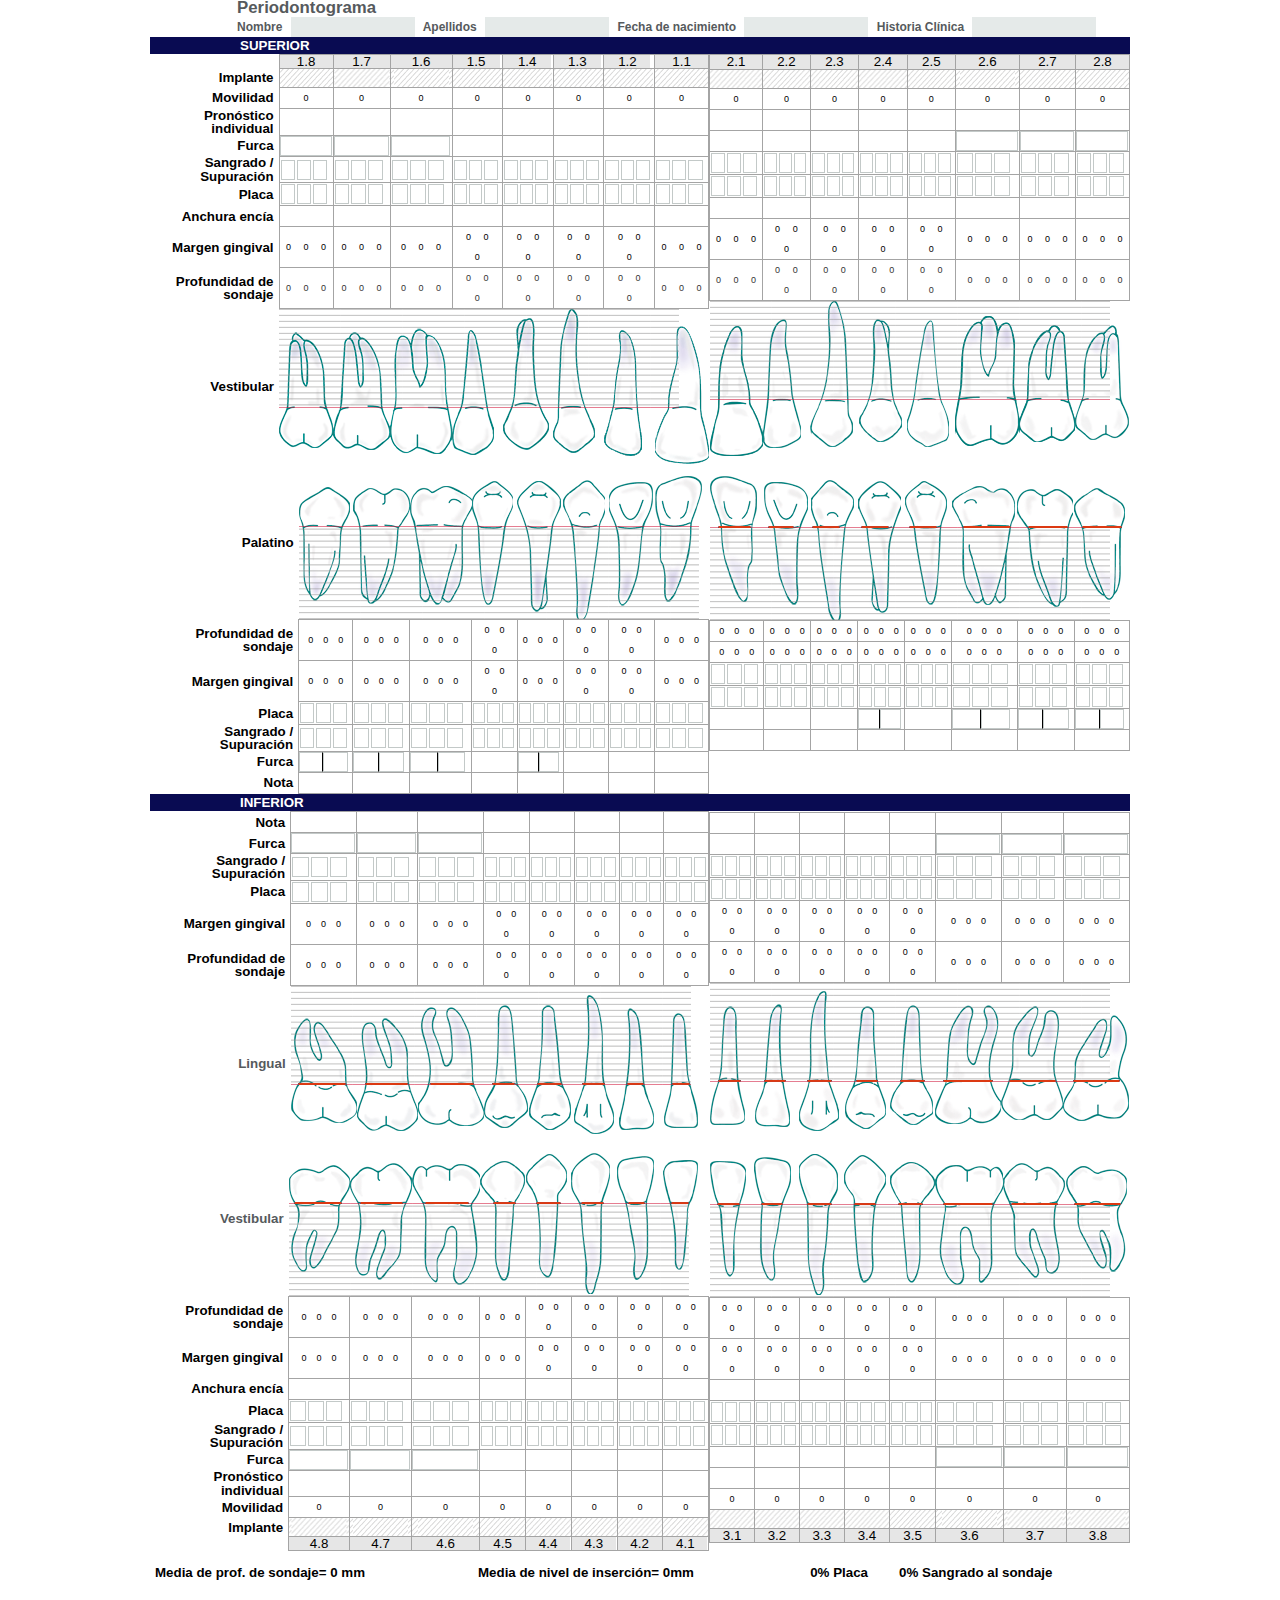
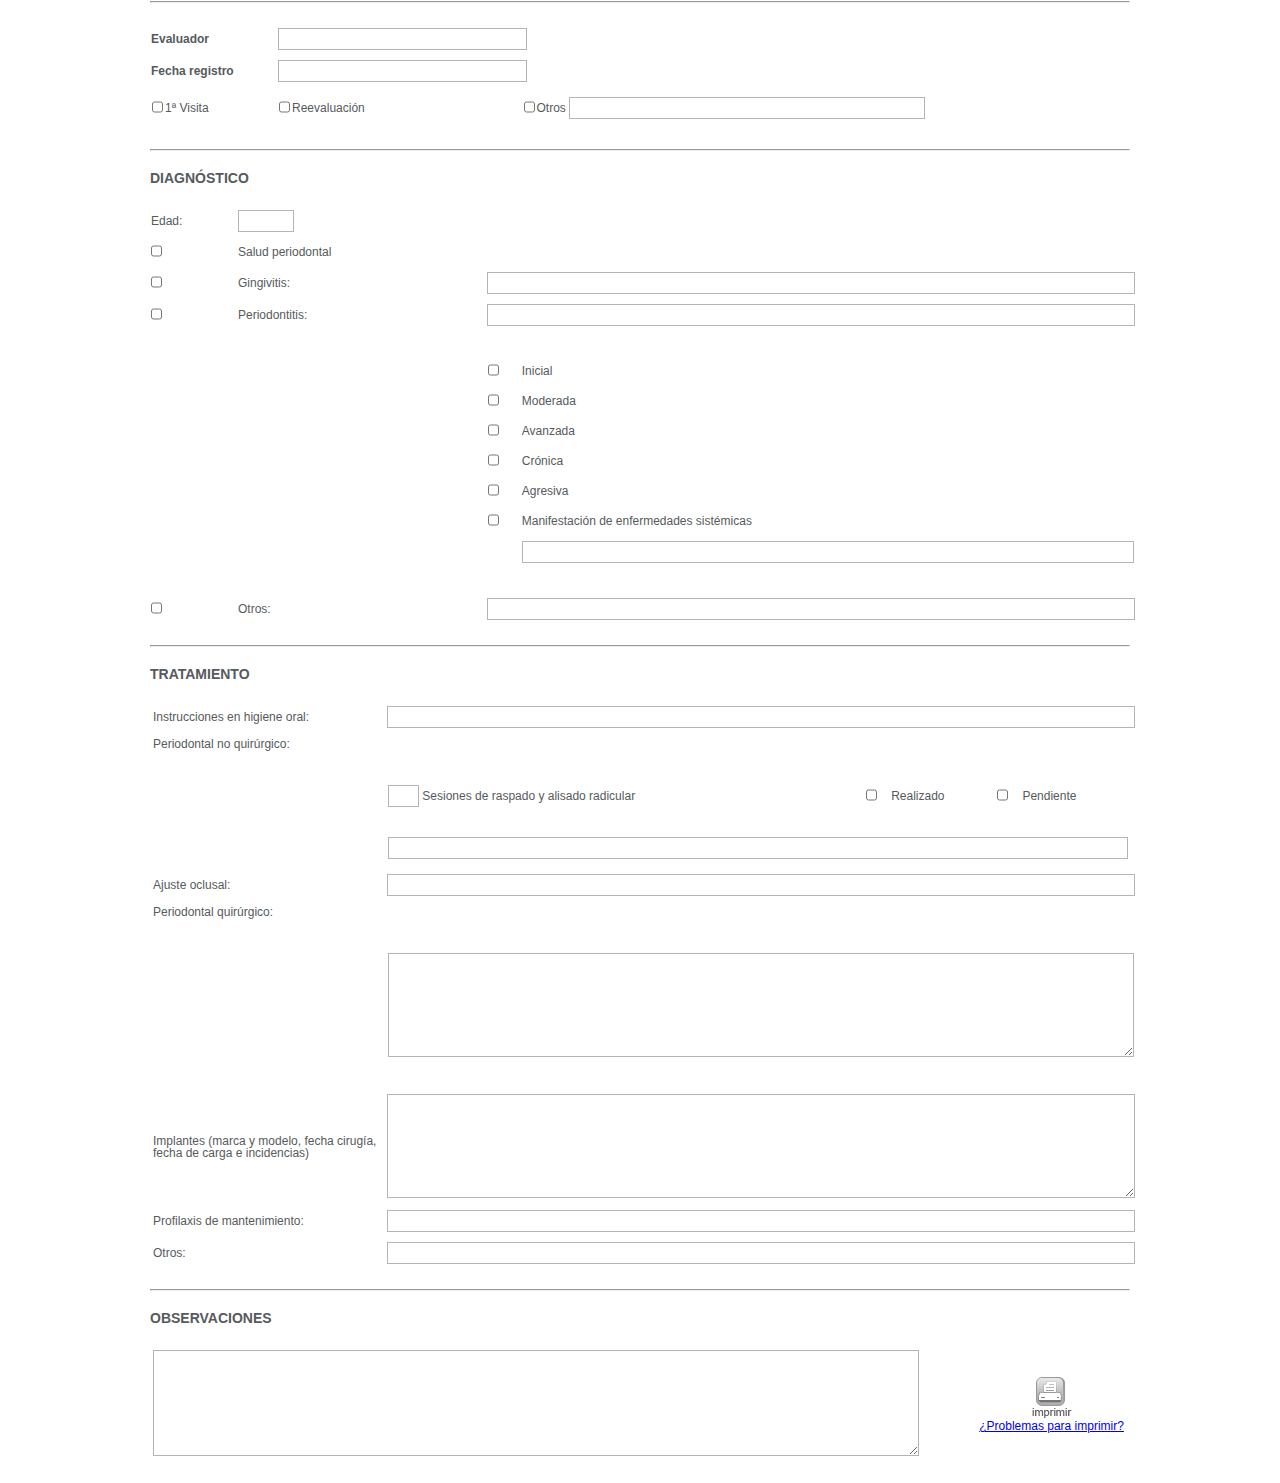
==== commit e5fe35ca: "update table-3 with svg migration and organization" ====
--- a/laboratorio-3/index.html
+++ b/laboratorio-3/index.html
@@ -607,69 +607,107 @@
 				<td class="noborde"></div>
 					<div id="diente22-a"></div>
 				</td>
-<td class="noborde">
-<div id="visualization23a" style="width: 28px; height: 160px;position:absolute;margin:0 0 0 11px;"><div dir="ltr" style="position: relative; width: 28px; height: 160px;"><div style="position: absolute; left: 0px; top: 0px; width: 100%; height: 100%;"><svg width="28" height="160" style="overflow: hidden;"><defs id="defs"><clippath id="_ABSTRACT_RENDERER_ID_13"><rect x="0" y="0" width="28" height="160"></rect></clippath></defs><g><rect x="0" y="0" width="28" height="160" stroke="none" stroke-width="0" fill-opacity="0" fill="#ffffff"></rect><g clip-path="url(#_ABSTRACT_RENDERER_ID_13)"><g><g><path d="M0.5,97.95161290322581L0.5,97.95161290322581L14,97.95161290322581L27.5,97.95161290322581L27.5,97.95161290322581L14,97.95161290322581L0.5,97.95161290322581" stroke="none" stroke-width="0" fill-opacity="0.3" fill="#3366cc"></path></g><g><path d="M0.5,97.95161290322581L0.5,97.95161290322581L14,97.95161290322581L27.5,97.95161290322581L27.5,97.95161290322581L14,97.95161290322581L0.5,97.95161290322581" stroke="none" stroke-width="0" fill-opacity="0.3" fill="#dc3912"></path></g></g><g><rect x="0" y="97" width="28" height="1" stroke="none" stroke-width="0" fill="#333333"></rect></g><g><path d="M0.5,97.95161290322581L14,97.95161290322581L27.5,97.95161290322581" stroke="#3366cc" stroke-width="2" fill-opacity="1" fill="none"></path><path d="M0.5,97.95161290322581L14,97.95161290322581L27.5,97.95161290322581" stroke="#dc3912" stroke-width="2" fill-opacity="1" fill="none"></path></g></g><g></g></g><g></g></svg></div></div><div style="display: none; position: absolute; top: 170px; left: 38px; white-space: nowrap; font-family: Arial; font-size: 7px;">...</div><div></div></div><div id="diente23-a"></div></td>
-<td class="noborde">
-<div id="visualization24a" style="width: 28px; height: 160px;position:absolute;margin:0 0 0 8px;"><div dir="ltr" style="position: relative; width: 28px; height: 160px;"><div style="position: absolute; left: 0px; top: 0px; width: 100%; height: 100%;"><svg width="28" height="160" style="overflow: hidden;"><defs id="defs"><clippath id="_ABSTRACT_RENDERER_ID_12"><rect x="0" y="0" width="28" height="160"></rect></clippath></defs><g><rect x="0" y="0" width="28" height="160" stroke="none" stroke-width="0" fill-opacity="0" fill="#ffffff"></rect><g clip-path="url(#_ABSTRACT_RENDERER_ID_12)"><g><g><path d="M0.5,97.95161290322581L0.5,97.95161290322581L14,97.95161290322581L27.5,97.95161290322581L27.5,97.95161290322581L14,97.95161290322581L0.5,97.95161290322581" stroke="none" stroke-width="0" fill-opacity="0.3" fill="#3366cc"></path></g><g><path d="M0.5,97.95161290322581L0.5,97.95161290322581L14,97.95161290322581L27.5,97.95161290322581L27.5,97.95161290322581L14,97.95161290322581L0.5,97.95161290322581" stroke="none" stroke-width="0" fill-opacity="0.3" fill="#dc3912"></path></g></g><g><rect x="0" y="97" width="28" height="1" stroke="none" stroke-width="0" fill="#333333"></rect></g><g><path d="M0.5,97.95161290322581L14,97.95161290322581L27.5,97.95161290322581" stroke="#3366cc" stroke-width="2" fill-opacity="1" fill="none"></path><path d="M0.5,97.95161290322581L14,97.95161290322581L27.5,97.95161290322581" stroke="#dc3912" stroke-width="2" fill-opacity="1" fill="none"></path></g></g><g></g></g><g></g></svg></div></div><div style="display: none; position: absolute; top: 170px; left: 38px; white-space: nowrap; font-family: Arial; font-size: 7px;">...</div><div></div></div><div id="diente24-a"></div></td>
-<td class="noborde">
-<div id="visualization25a" style="width: 28px; height: 160px;position:absolute;margin:0 0 0 8px;"><div dir="ltr" style="position: relative; width: 28px; height: 160px;"><div style="position: absolute; left: 0px; top: 0px; width: 100%; height: 100%;"><svg width="28" height="160" style="overflow: hidden;"><defs id="defs"><clippath id="_ABSTRACT_RENDERER_ID_11"><rect x="0" y="0" width="28" height="160"></rect></clippath></defs><g><rect x="0" y="0" width="28" height="160" stroke="none" stroke-width="0" fill-opacity="0" fill="#ffffff"></rect><g clip-path="url(#_ABSTRACT_RENDERER_ID_11)"><g><g><path d="M0.5,97.95161290322581L0.5,97.95161290322581L14,97.95161290322581L27.5,97.95161290322581L27.5,97.95161290322581L14,97.95161290322581L0.5,97.95161290322581" stroke="none" stroke-width="0" fill-opacity="0.3" fill="#3366cc"></path></g><g><path d="M0.5,97.95161290322581L0.5,97.95161290322581L14,97.95161290322581L27.5,97.95161290322581L27.5,97.95161290322581L14,97.95161290322581L0.5,97.95161290322581" stroke="none" stroke-width="0" fill-opacity="0.3" fill="#dc3912"></path></g></g><g><rect x="0" y="97" width="28" height="1" stroke="none" stroke-width="0" fill="#333333"></rect></g><g><path d="M0.5,97.95161290322581L14,97.95161290322581L27.5,97.95161290322581" stroke="#3366cc" stroke-width="2" fill-opacity="1" fill="none"></path><path d="M0.5,97.95161290322581L14,97.95161290322581L27.5,97.95161290322581" stroke="#dc3912" stroke-width="2" fill-opacity="1" fill="none"></path></g></g><g></g></g><g></g></svg></div></div><div style="display: none; position: absolute; top: 170px; left: 38px; white-space: nowrap; font-family: Arial; font-size: 7px;">...</div><div></div></div><div id="diente25-a"></div></td>
-<td class="noborde">
-<div id="visualization26a" style="width: 55px; height: 160px;position:absolute;margin:0 0 0 3px;"><div dir="ltr" style="position: relative; width: 50px; height: 160px;"><div style="position: absolute; left: 0px; top: 0px; width: 100%; height: 100%;"><svg width="50" height="160" style="overflow: hidden;"><defs id="defs"><clippath id="_ABSTRACT_RENDERER_ID_10"><rect x="0" y="0" width="50" height="160"></rect></clippath></defs><g><rect x="0" y="0" width="50" height="160" stroke="none" stroke-width="0" fill-opacity="0" fill="#ffffff"></rect><g clip-path="url(#_ABSTRACT_RENDERER_ID_10)"><g><g><path d="M0.5,97.95161290322581L0.5,97.95161290322581L25,97.95161290322581L49.5,97.95161290322581L49.5,97.95161290322581L25,97.95161290322581L0.5,97.95161290322581" stroke="none" stroke-width="0" fill-opacity="0.3" fill="#3366cc"></path></g><g><path d="M0.5,97.95161290322581L0.5,97.95161290322581L25,97.95161290322581L49.5,97.95161290322581L49.5,97.95161290322581L25,97.95161290322581L0.5,97.95161290322581" stroke="none" stroke-width="0" fill-opacity="0.3" fill="#dc3912"></path></g></g><g><rect x="0" y="97" width="50" height="1" stroke="none" stroke-width="0" fill="#333333"></rect></g><g><path d="M0.5,97.95161290322581L25,97.95161290322581L49.5,97.95161290322581" stroke="#3366cc" stroke-width="2" fill-opacity="1" fill="none"></path><path d="M0.5,97.95161290322581L25,97.95161290322581L49.5,97.95161290322581" stroke="#dc3912" stroke-width="2" fill-opacity="1" fill="none"></path></g></g><g></g></g><g></g></svg></div></div><div style="display: none; position: absolute; top: 170px; left: 60px; white-space: nowrap; font-family: Arial; font-size: 7px;">...</div><div></div></div><div id="diente26-a"><div id="furca26"></div></div></td>
-<td class="noborde">
-<div id="visualization27a" style="width: 40px; height: 160px;position:absolute;margin:0 0 0 8px;"><div dir="ltr" style="position: relative; width: 40px; height: 160px;"><div style="position: absolute; left: 0px; top: 0px; width: 100%; height: 100%;"><svg width="40" height="160" style="overflow: hidden;"><defs id="defs"><clippath id="_ABSTRACT_RENDERER_ID_9"><rect x="0" y="0" width="40" height="160"></rect></clippath></defs><g><rect x="0" y="0" width="40" height="160" stroke="none" stroke-width="0" fill-opacity="0" fill="#ffffff"></rect><g clip-path="url(#_ABSTRACT_RENDERER_ID_9)"><g><g><path d="M0.5,97.95161290322581L0.5,97.95161290322581L20,97.95161290322581L39.5,97.95161290322581L39.5,97.95161290322581L20,97.95161290322581L0.5,97.95161290322581" stroke="none" stroke-width="0" fill-opacity="0.3" fill="#3366cc"></path></g><g><path d="M0.5,97.95161290322581L0.5,97.95161290322581L20,97.95161290322581L39.5,97.95161290322581L39.5,97.95161290322581L20,97.95161290322581L0.5,97.95161290322581" stroke="none" stroke-width="0" fill-opacity="0.3" fill="#dc3912"></path></g></g><g><rect x="0" y="97" width="40" height="1" stroke="none" stroke-width="0" fill="#333333"></rect></g><g><path d="M0.5,97.95161290322581L20,97.95161290322581L39.5,97.95161290322581" stroke="#3366cc" stroke-width="2" fill-opacity="1" fill="none"></path><path d="M0.5,97.95161290322581L20,97.95161290322581L39.5,97.95161290322581" stroke="#dc3912" stroke-width="2" fill-opacity="1" fill="none"></path></g></g><g></g></g><g></g></svg></div></div><div style="display: none; position: absolute; top: 170px; left: 50px; white-space: nowrap; font-family: Arial; font-size: 7px;">...</div><div></div></div><div id="diente27-a"><div id="furca27"></div></div></td>
-<td class="noborde">
-<div id="visualization28a" style="width: 40px; height: 160px;position:absolute;margin:0 0 0 8px;"><div dir="ltr" style="position: relative; width: 40px; height: 160px;"><div style="position: absolute; left: 0px; top: 0px; width: 100%; height: 100%;"><svg width="40" height="160" style="overflow: hidden;"><defs id="defs"><clippath id="_ABSTRACT_RENDERER_ID_8"><rect x="0" y="0" width="40" height="160"></rect></clippath></defs><g><rect x="0" y="0" width="40" height="160" stroke="none" stroke-width="0" fill-opacity="0" fill="#ffffff"></rect><g clip-path="url(#_ABSTRACT_RENDERER_ID_8)"><g><g><path d="M0.5,97.95161290322581L0.5,97.95161290322581L20,97.95161290322581L39.5,97.95161290322581L39.5,97.95161290322581L20,97.95161290322581L0.5,97.95161290322581" stroke="none" stroke-width="0" fill-opacity="0.3" fill="#3366cc"></path></g><g><path d="M0.5,97.95161290322581L0.5,97.95161290322581L20,97.95161290322581L39.5,97.95161290322581L39.5,97.95161290322581L20,97.95161290322581L0.5,97.95161290322581" stroke="none" stroke-width="0" fill-opacity="0.3" fill="#dc3912"></path></g></g><g><rect x="0" y="97" width="40" height="1" stroke="none" stroke-width="0" fill="#333333"></rect></g><g><path d="M0.5,97.95161290322581L20,97.95161290322581L39.5,97.95161290322581" stroke="#3366cc" stroke-width="2" fill-opacity="1" fill="none"></path><path d="M0.5,97.95161290322581L20,97.95161290322581L39.5,97.95161290322581" stroke="#dc3912" stroke-width="2" fill-opacity="1" fill="none"></path></g></g><g></g></g><g></g></svg></div></div><div style="display: none; position: absolute; top: 170px; left: 50px; white-space: nowrap; font-family: Arial; font-size: 7px;">...</div><div></div></div><div id="diente28-a"><div id="furca28"></div></div></td>
-</tr>
-
-</tbody></table>
+				<td class="noborde">
+					<div id="visualization23a"></div>
+					<div id="diente23-a"></div>
+				</td>
+				<td class="noborde">
+					<div id="visualization24a"></div>
+					<div id="diente24-a"></div>
+				</td>
+				<td class="noborde">
+					<div id="visualization25a"></div>
+					<div id="diente25-a"></div>
+				</td>
+				<td class="noborde">
+					<div id="visualization26a">
+					</div>
+					<div id="diente26-a">
+						<div id="furca26"></div>
+					</div>
+				</td>
+				<td class="noborde">
+					<div id="visualization27a" ></div>
+					<div id="diente27-a">
+						<div id="furca27">
+						</div>
+					</div>
+				</td>
+				<td class="noborde">
+					<div id="visualization28a" ></div>
+					<div id="diente28-a">
+						<div id="furca28">
+						</div>
+					</div>
+				</td>
+			</tr>
+		</tbody>
+	</table>
 </td>
 </tr>
-
-
 <tr>
-<td>
-<table id="tabla-3">
-<form name="grafico3" id="grafico3" action="http://sepa.es/periodontograma/index.html#"></form>
-
-<tbody><tr>
-<td class="titulo" style="color:#565A5D">Palatino</td>
-<td class="noborde"><div id="lineas-gr-inf"></div>
-<div id="visualization18b" style="width: 40px; height: 160px;position:absolute;margin:0 0 0 4px;"><div dir="ltr" style="position: relative; width: 40px; height: 160px;"><div style="position: absolute; left: 0px; top: 0px; width: 100%; height: 100%;"><svg width="40" height="160" style="overflow: hidden;"><defs id="defs"><clippath id="_ABSTRACT_RENDERER_ID_16"><rect x="0" y="0" width="40" height="160"></rect></clippath></defs><g><rect x="0" y="0" width="40" height="160" stroke="none" stroke-width="0" fill-opacity="0" fill="#ffffff"></rect><g clip-path="url(#_ABSTRACT_RENDERER_ID_16)"><g><g><path d="M0.5,62.04838709677419L0.5,62.04838709677419L20,62.04838709677419L39.5,62.04838709677419L39.5,62.04838709677419L20,62.04838709677419L0.5,62.04838709677419" stroke="none" stroke-width="0" fill-opacity="0.3" fill="#3366cc"></path></g><g><path d="M0.5,62.04838709677419L0.5,62.04838709677419L20,62.04838709677419L39.5,62.04838709677419L39.5,62.04838709677419L20,62.04838709677419L0.5,62.04838709677419" stroke="none" stroke-width="0" fill-opacity="0.3" fill="#dc3912"></path></g></g><g><rect x="0" y="62" width="40" height="1" stroke="none" stroke-width="0" fill="#333333"></rect></g><g><path d="M0.5,62.04838709677419L20,62.04838709677419L39.5,62.04838709677419" stroke="#3366cc" stroke-width="2" fill-opacity="1" fill="none"></path><path d="M0.5,62.04838709677419L20,62.04838709677419L39.5,62.04838709677419" stroke="#dc3912" stroke-width="2" fill-opacity="1" fill="none"></path></g></g><g></g></g><g></g></svg></div></div><div style="display: none; position: absolute; top: 170px; left: 50px; white-space: nowrap; font-family: Arial; font-size: 7px;">...</div><div></div></div>
-<div id="diente18b-a"><div id="furca18-a"></div><div id="furca18-b"></div></div></td>
-<td class="noborde">
-<div id="visualization17b" style="width: 40px; height: 160px;position:absolute;margin:0 0 0 7px;"><div dir="ltr" style="position: relative; width: 40px; height: 160px;"><div style="position: absolute; left: 0px; top: 0px; width: 100%; height: 100%;"><svg width="40" height="160" style="overflow: hidden;"><defs id="defs"><clippath id="_ABSTRACT_RENDERER_ID_17"><rect x="0" y="0" width="40" height="160"></rect></clippath></defs><g><rect x="0" y="0" width="40" height="160" stroke="none" stroke-width="0" fill-opacity="0" fill="#ffffff"></rect><g clip-path="url(#_ABSTRACT_RENDERER_ID_17)"><g><g><path d="M0.5,62.04838709677419L0.5,62.04838709677419L20,62.04838709677419L39.5,62.04838709677419L39.5,62.04838709677419L20,62.04838709677419L0.5,62.04838709677419" stroke="none" stroke-width="0" fill-opacity="0.3" fill="#3366cc"></path></g><g><path d="M0.5,62.04838709677419L0.5,62.04838709677419L20,62.04838709677419L39.5,62.04838709677419L39.5,62.04838709677419L20,62.04838709677419L0.5,62.04838709677419" stroke="none" stroke-width="0" fill-opacity="0.3" fill="#dc3912"></path></g></g><g><rect x="0" y="62" width="40" height="1" stroke="none" stroke-width="0" fill="#333333"></rect></g><g><path d="M0.5,62.04838709677419L20,62.04838709677419L39.5,62.04838709677419" stroke="#3366cc" stroke-width="2" fill-opacity="1" fill="none"></path><path d="M0.5,62.04838709677419L20,62.04838709677419L39.5,62.04838709677419" stroke="#dc3912" stroke-width="2" fill-opacity="1" fill="none"></path></g></g><g></g></g><g></g></svg></div></div><div style="display: none; position: absolute; top: 170px; left: 50px; white-space: nowrap; font-family: Arial; font-size: 7px;">...</div><div></div></div>
-<div id="diente17b-a"><div id="furca17-a"></div><div id="furca17-b"></div></div></td>
-<td class="noborde">
-<div id="visualization16b" style="width: 48px; height: 160px;position:absolute;margin:0 0 0 5px;"><div dir="ltr" style="position: relative; width: 48px; height: 160px;"><div style="position: absolute; left: 0px; top: 0px; width: 100%; height: 100%;"><svg width="48" height="160" style="overflow: hidden;"><defs id="defs"><clippath id="_ABSTRACT_RENDERER_ID_18"><rect x="0" y="0" width="48" height="160"></rect></clippath></defs><g><rect x="0" y="0" width="48" height="160" stroke="none" stroke-width="0" fill-opacity="0" fill="#ffffff"></rect><g clip-path="url(#_ABSTRACT_RENDERER_ID_18)"><g><g><path d="M0.5,62.04838709677419L0.5,62.04838709677419L24,62.04838709677419L47.5,62.04838709677419L47.5,62.04838709677419L24,62.04838709677419L0.5,62.04838709677419" stroke="none" stroke-width="0" fill-opacity="0.3" fill="#3366cc"></path></g><g><path d="M0.5,62.04838709677419L0.5,62.04838709677419L24,62.04838709677419L47.5,62.04838709677419L47.5,62.04838709677419L24,62.04838709677419L0.5,62.04838709677419" stroke="none" stroke-width="0" fill-opacity="0.3" fill="#dc3912"></path></g></g><g><rect x="0" y="62" width="48" height="1" stroke="none" stroke-width="0" fill="#333333"></rect></g><g><path d="M0.5,62.04838709677419L24,62.04838709677419L47.5,62.04838709677419" stroke="#3366cc" stroke-width="2" fill-opacity="1" fill="none"></path><path d="M0.5,62.04838709677419L24,62.04838709677419L47.5,62.04838709677419" stroke="#dc3912" stroke-width="2" fill-opacity="1" fill="none"></path></g></g><g></g></g><g></g></svg></div></div><div style="display: none; position: absolute; top: 170px; left: 58px; white-space: nowrap; font-family: Arial; font-size: 7px;">...</div><div></div></div>
-<div id="diente16b-a"><div id="furca16-a"></div><div id="furca16-b"></div></div></td>
-<td class="noborde">
-<div id="visualization15b" style="width: 28px; height: 160px;position:absolute;margin:0 0 0 6px;"><div dir="ltr" style="position: relative; width: 28px; height: 160px;"><div style="position: absolute; left: 0px; top: 0px; width: 100%; height: 100%;"><svg width="28" height="160" style="overflow: hidden;"><defs id="defs"><clippath id="_ABSTRACT_RENDERER_ID_19"><rect x="0" y="0" width="28" height="160"></rect></clippath></defs><g><rect x="0" y="0" width="28" height="160" stroke="none" stroke-width="0" fill-opacity="0" fill="#ffffff"></rect><g clip-path="url(#_ABSTRACT_RENDERER_ID_19)"><g><g><path d="M0.5,62.04838709677419L0.5,62.04838709677419L14,62.04838709677419L27.5,62.04838709677419L27.5,62.04838709677419L14,62.04838709677419L0.5,62.04838709677419" stroke="none" stroke-width="0" fill-opacity="0.3" fill="#3366cc"></path></g><g><path d="M0.5,62.04838709677419L0.5,62.04838709677419L14,62.04838709677419L27.5,62.04838709677419L27.5,62.04838709677419L14,62.04838709677419L0.5,62.04838709677419" stroke="none" stroke-width="0" fill-opacity="0.3" fill="#dc3912"></path></g></g><g><rect x="0" y="62" width="28" height="1" stroke="none" stroke-width="0" fill="#333333"></rect></g><g><path d="M0.5,62.04838709677419L14,62.04838709677419L27.5,62.04838709677419" stroke="#3366cc" stroke-width="2" fill-opacity="1" fill="none"></path><path d="M0.5,62.04838709677419L14,62.04838709677419L27.5,62.04838709677419" stroke="#dc3912" stroke-width="2" fill-opacity="1" fill="none"></path></g></g><g></g></g><g></g></svg></div></div><div style="display: none; position: absolute; top: 170px; left: 38px; white-space: nowrap; font-family: Arial; font-size: 7px;">...</div><div></div></div>
-<div id="diente15b-a"></div></td>
-<td class="noborde">
-<div id="visualization14b" style="width: 28px; height: 160px;position:absolute;margin:0 0 0 9px;"><div dir="ltr" style="position: relative; width: 28px; height: 160px;"><div style="position: absolute; left: 0px; top: 0px; width: 100%; height: 100%;"><svg width="28" height="160" style="overflow: hidden;"><defs id="defs"><clippath id="_ABSTRACT_RENDERER_ID_20"><rect x="0" y="0" width="28" height="160"></rect></clippath></defs><g><rect x="0" y="0" width="28" height="160" stroke="none" stroke-width="0" fill-opacity="0" fill="#ffffff"></rect><g clip-path="url(#_ABSTRACT_RENDERER_ID_20)"><g><g><path d="M0.5,62.04838709677419L0.5,62.04838709677419L14,62.04838709677419L27.5,62.04838709677419L27.5,62.04838709677419L14,62.04838709677419L0.5,62.04838709677419" stroke="none" stroke-width="0" fill-opacity="0.3" fill="#3366cc"></path></g><g><path d="M0.5,62.04838709677419L0.5,62.04838709677419L14,62.04838709677419L27.5,62.04838709677419L27.5,62.04838709677419L14,62.04838709677419L0.5,62.04838709677419" stroke="none" stroke-width="0" fill-opacity="0.3" fill="#dc3912"></path></g></g><g><rect x="0" y="62" width="28" height="1" stroke="none" stroke-width="0" fill="#333333"></rect></g><g><path d="M0.5,62.04838709677419L14,62.04838709677419L27.5,62.04838709677419" stroke="#3366cc" stroke-width="2" fill-opacity="1" fill="none"></path><path d="M0.5,62.04838709677419L14,62.04838709677419L27.5,62.04838709677419" stroke="#dc3912" stroke-width="2" fill-opacity="1" fill="none"></path></g></g><g></g></g><g></g></svg></div></div><div style="display: none; position: absolute; top: 170px; left: 38px; white-space: nowrap; font-family: Arial; font-size: 7px;">...</div><div></div></div>
-<div id="diente14b-a"><div id="furca14-a"></div><div id="furca14-b"></div></div></td>
-<td class="noborde">
-<div id="visualization13b" style="width: 28px; height: 160px;position:absolute;margin:0 0 0 9px;"><div dir="ltr" style="position: relative; width: 28px; height: 160px;"><div style="position: absolute; left: 0px; top: 0px; width: 100%; height: 100%;"><svg width="28" height="160" style="overflow: hidden;"><defs id="defs"><clippath id="_ABSTRACT_RENDERER_ID_21"><rect x="0" y="0" width="28" height="160"></rect></clippath></defs><g><rect x="0" y="0" width="28" height="160" stroke="none" stroke-width="0" fill-opacity="0" fill="#ffffff"></rect><g clip-path="url(#_ABSTRACT_RENDERER_ID_21)"><g><g><path d="M0.5,62.04838709677419L0.5,62.04838709677419L14,62.04838709677419L27.5,62.04838709677419L27.5,62.04838709677419L14,62.04838709677419L0.5,62.04838709677419" stroke="none" stroke-width="0" fill-opacity="0.3" fill="#3366cc"></path></g><g><path d="M0.5,62.04838709677419L0.5,62.04838709677419L14,62.04838709677419L27.5,62.04838709677419L27.5,62.04838709677419L14,62.04838709677419L0.5,62.04838709677419" stroke="none" stroke-width="0" fill-opacity="0.3" fill="#dc3912"></path></g></g><g><rect x="0" y="62" width="28" height="1" stroke="none" stroke-width="0" fill="#333333"></rect></g><g><path d="M0.5,62.04838709677419L14,62.04838709677419L27.5,62.04838709677419" stroke="#3366cc" stroke-width="2" fill-opacity="1" fill="none"></path><path d="M0.5,62.04838709677419L14,62.04838709677419L27.5,62.04838709677419" stroke="#dc3912" stroke-width="2" fill-opacity="1" fill="none"></path></g></g><g></g></g><g></g></svg></div></div><div style="display: none; position: absolute; top: 170px; left: 38px; white-space: nowrap; font-family: Arial; font-size: 7px;">...</div><div></div></div>
-<div id="diente13b-a"></div></td>
-<td class="noborde">
-<div id="visualization12b" style="width: 26px; height: 160px;position:absolute;margin:0 0 0 9px;"><div dir="ltr" style="position: relative; width: 26px; height: 160px;"><div style="position: absolute; left: 0px; top: 0px; width: 100%; height: 100%;"><svg width="26" height="160" style="overflow: hidden;"><defs id="defs"><clippath id="_ABSTRACT_RENDERER_ID_22"><rect x="0" y="0" width="26" height="160"></rect></clippath></defs><g><rect x="0" y="0" width="26" height="160" stroke="none" stroke-width="0" fill-opacity="0" fill="#ffffff"></rect><g clip-path="url(#_ABSTRACT_RENDERER_ID_22)"><g><g><path d="M0.5,62.04838709677419L0.5,62.04838709677419L13,62.04838709677419L25.5,62.04838709677419L25.5,62.04838709677419L13,62.04838709677419L0.5,62.04838709677419" stroke="none" stroke-width="0" fill-opacity="0.3" fill="#3366cc"></path></g><g><path d="M0.5,62.04838709677419L0.5,62.04838709677419L13,62.04838709677419L25.5,62.04838709677419L25.5,62.04838709677419L13,62.04838709677419L0.5,62.04838709677419" stroke="none" stroke-width="0" fill-opacity="0.3" fill="#dc3912"></path></g></g><g><rect x="0" y="62" width="26" height="1" stroke="none" stroke-width="0" fill="#333333"></rect></g><g><path d="M0.5,62.04838709677419L13,62.04838709677419L25.5,62.04838709677419" stroke="#3366cc" stroke-width="2" fill-opacity="1" fill="none"></path><path d="M0.5,62.04838709677419L13,62.04838709677419L25.5,62.04838709677419" stroke="#dc3912" stroke-width="2" fill-opacity="1" fill="none"></path></g></g><g></g></g><g></g></svg></div></div><div style="display: none; position: absolute; top: 170px; left: 36px; white-space: nowrap; font-family: Arial; font-size: 7px;">...</div><div></div></div>
-<div id="diente12b-a"></div></td>
-<td class="noborde">
-<div id="visualization11b" style="width: 33px; height: 160px;position:absolute;margin:0 0 0 4px;"><div dir="ltr" style="position: relative; width: 33px; height: 160px;"><div style="position: absolute; left: 0px; top: 0px; width: 100%; height: 100%;"><svg width="33" height="160" style="overflow: hidden;"><defs id="defs"><clippath id="_ABSTRACT_RENDERER_ID_23"><rect x="0" y="0" width="33" height="160"></rect></clippath></defs><g><rect x="0" y="0" width="33" height="160" stroke="none" stroke-width="0" fill-opacity="0" fill="#ffffff"></rect><g clip-path="url(#_ABSTRACT_RENDERER_ID_23)"><g><g><path d="M0.5,62.04838709677419L0.5,62.04838709677419L16.5,62.04838709677419L32.5,62.04838709677419L32.5,62.04838709677419L16.5,62.04838709677419L0.5,62.04838709677419" stroke="none" stroke-width="0" fill-opacity="0.3" fill="#3366cc"></path></g><g><path d="M0.5,62.04838709677419L0.5,62.04838709677419L16.5,62.04838709677419L32.5,62.04838709677419L32.5,62.04838709677419L16.5,62.04838709677419L0.5,62.04838709677419" stroke="none" stroke-width="0" fill-opacity="0.3" fill="#dc3912"></path></g></g><g><rect x="0" y="62" width="33" height="1" stroke="none" stroke-width="0" fill="#333333"></rect></g><g><path d="M0.5,62.04838709677419L16.5,62.04838709677419L32.5,62.04838709677419" stroke="#3366cc" stroke-width="2" fill-opacity="1" fill="none"></path><path d="M0.5,62.04838709677419L16.5,62.04838709677419L32.5,62.04838709677419" stroke="#dc3912" stroke-width="2" fill-opacity="1" fill="none"></path></g></g><g></g></g><g></g></svg></div></div><div style="display: none; position: absolute; top: 170px; left: 43px; white-space: nowrap; font-family: Arial; font-size: 7px;">...</div><div></div></div>
-<div id="diente11b-a"></div></td>
-</tr>
-
-<tr>
-<td class="titulo">Profundidad de sondaje</td>
-<td class="borde"><input type="text" id="ps18b-a" name="ps18b-a" value="0" onchange="cargar18b();getDefectos();" tabindex="145" style="color: black;"><input type="text" id="ps18b-b" name="ps18b-b" value="0" onchange="cargar18b();getDefectos();" tabindex="146" style="color: black;"><input type="text" id="ps18b-c" name="ps18b-c" value="0" onchange="cargar18b();getDefectos();" tabindex="147" style="color: black;"></td>
-<td class="borde"><input type="text" id="ps17b-a" name="ps17b-a" value="0" onchange="cargar17b();getDefectos();" tabindex="148" style="color: black;"><input type="text" id="ps17b-b" name="ps17b-b" value="0" onchange="cargar17b();getDefectos();" tabindex="149" style="color: black;"><input type="text" id="ps17b-c" name="ps17b-c" value="0" onchange="cargar17b();getDefectos();" tabindex="150" style="color: black;"></td>
-<td class="borde"><input type="text" id="ps16b-a" name="ps16b-a" value="0" onchange="cargar16b();getDefectos();" tabindex="151" style="color: black;"><input type="text" id="ps16b-b" name="ps16b-b" value="0" onchange="cargar16b();getDefectos();" tabindex="152" style="color: black;"><input type="text" id="ps16b-c" name="ps16b-c" value="0" onchange="cargar16b();getDefectos();" tabindex="153" style="color: black;"></td>
-<td class="borde"><input type="text" id="ps15b-a" name="ps15b-a" value="0" onchange="cargar15b();getDefectos();" tabindex="154" style="color: black;"><input type="text" id="ps15b-b" name="ps15b-b" value="0" onchange="cargar15b();getDefectos();" tabindex="155" style="color: black;"><input type="text" id="ps15b-c" name="ps15b-c" value="0" onchange="cargar15b();getDefectos();" tabindex="156" style="color: black;"></td>
-<td class="borde"><input type="text" id="ps14b-a" name="ps14b-a" value="0" onchange="cargar14b();getDefectos();" tabindex="157" style="color: black;"><input type="text" id="ps14b-b" name="ps14b-b" value="0" onchange="cargar14b();getDefectos();" tabindex="158" style="color: black;"><input type="text" id="ps14b-c" name="ps14b-c" value="0" onchange="cargar14b();getDefectos();" tabindex="159" style="color: black;"></td>
-<td class="borde"><input type="text" id="ps13b-a" name="ps13b-a" value="0" onchange="cargar13b();getDefectos();" tabindex="160" style="color: black;"><input type="text" id="ps13b-b" name="ps13b-b" value="0" onchange="cargar13b();getDefectos();" tabindex="161" style="color: black;"><input type="text" id="ps13b-c" name="ps13b-c" value="0" onchange="cargar13b();getDefectos();" tabindex="162" style="color: black;"></td>
-<td class="borde"><input type="text" id="ps12b-a" name="ps12b-a" value="0" onchange="cargar12b();getDefectos();" tabindex="163" style="color: black;"><input type="text" id="ps12b-b" name="ps12b-b" value="0" onchange="cargar12b();getDefectos();" tabindex="164" style="color: black;"><input type="text" id="ps12b-c" name="ps12b-c" value="0" onchange="cargar12b();getDefectos();" tabindex="165" style="color: black;"></td>
-<td class="borde"><input type="text" id="ps11b-a" name="ps11b-a" value="0" onchange="cargar11b();getDefectos();" tabindex="166" style="color: black;"><input type="text" id="ps11b-b" name="ps11b-b" value="0" onchange="cargar11b();getDefectos();" tabindex="167" style="color: black;"><input type="text" id="ps11b-c" name="ps11b-c" value="0" onchange="cargar11b();getDefectos();" tabindex="168" style="color: black;"></td>
-</tr>
+	<td>
+		<table id="tabla-3">
+			<tbody>
+				<tr>
+					<td class="titulo" >Palatino</td>
+					<td class="noborde">
+						<div id="lineas-gr-inf"></div>
+						<div id="visualization18b"></div>
+						<div id="diente18b-a">
+							<div id="furca18-a"></div>
+							<div id="furca18-b"></div>
+						</div>
+					</td>
+					<td class="noborde">
+						<div id="visualization17b"></div>
+						<div id="diente17b-a">
+							<div id="furca17-a"></div>
+							<div id="furca17-b"></div>
+						</div>
+					</td>
+					<td class="noborde">
+						<div id="visualization16b"></div>
+							<div id="diente16b-a">
+								<div id="furca16-a"></div>
+								<div id="furca16-b"></div>
+							</div>
+					</td>
+					<td class="noborde">
+						<div id="visualization15b"></div>
+						<div id="diente15b-a"></div>
+					</td>
+					<td class="noborde">
+						<div id="visualization14b"></div>
+						<div id="diente14b-a">
+							<div id="furca14-a"></div>
+							<div id="furca14-b"></div>
+						</div>
+					</td>
+					<td class="noborde">
+						<div id="visualization13b"></div>
+						<div id="diente13b-a"></div>
+					</td>
+					<td class="noborde">
+						<div id="visualization12b"></div>
+						<div id="diente12b-a"></div>
+					</td>
+					<td class="noborde">
+						<div id="visualization11b"></div>
+						<div id="diente11b-a"></div>
+					</td>
+				</tr>
+				<tr>
+					<td class="titulo">Profundidad de sondaje</td>
+					<td class="borde"><input type="text" id="ps18b-a" name="ps18b-a" value="0" onchange="cargar18b();getDefectos();" tabindex="145" style="color: black;"><input type="text" id="ps18b-b" name="ps18b-b" value="0" onchange="cargar18b();getDefectos();" tabindex="146" style="color: black;"><input type="text" id="ps18b-c" name="ps18b-c" value="0" onchange="cargar18b();getDefectos();" tabindex="147" style="color: black;"></td>
+					<td class="borde"><input type="text" id="ps17b-a" name="ps17b-a" value="0" onchange="cargar17b();getDefectos();" tabindex="148" style="color: black;"><input type="text" id="ps17b-b" name="ps17b-b" value="0" onchange="cargar17b();getDefectos();" tabindex="149" style="color: black;"><input type="text" id="ps17b-c" name="ps17b-c" value="0" onchange="cargar17b();getDefectos();" tabindex="150" style="color: black;"></td>
+					<td class="borde"><input type="text" id="ps16b-a" name="ps16b-a" value="0" onchange="cargar16b();getDefectos();" tabindex="151" style="color: black;"><input type="text" id="ps16b-b" name="ps16b-b" value="0" onchange="cargar16b();getDefectos();" tabindex="152" style="color: black;"><input type="text" id="ps16b-c" name="ps16b-c" value="0" onchange="cargar16b();getDefectos();" tabindex="153" style="color: black;"></td>
+					<td class="borde"><input type="text" id="ps15b-a" name="ps15b-a" value="0" onchange="cargar15b();getDefectos();" tabindex="154" style="color: black;"><input type="text" id="ps15b-b" name="ps15b-b" value="0" onchange="cargar15b();getDefectos();" tabindex="155" style="color: black;"><input type="text" id="ps15b-c" name="ps15b-c" value="0" onchange="cargar15b();getDefectos();" tabindex="156" style="color: black;"></td>
+					<td class="borde"><input type="text" id="ps14b-a" name="ps14b-a" value="0" onchange="cargar14b();getDefectos();" tabindex="157" style="color: black;"><input type="text" id="ps14b-b" name="ps14b-b" value="0" onchange="cargar14b();getDefectos();" tabindex="158" style="color: black;"><input type="text" id="ps14b-c" name="ps14b-c" value="0" onchange="cargar14b();getDefectos();" tabindex="159" style="color: black;"></td>
+					<td class="borde"><input type="text" id="ps13b-a" name="ps13b-a" value="0" onchange="cargar13b();getDefectos();" tabindex="160" style="color: black;"><input type="text" id="ps13b-b" name="ps13b-b" value="0" onchange="cargar13b();getDefectos();" tabindex="161" style="color: black;"><input type="text" id="ps13b-c" name="ps13b-c" value="0" onchange="cargar13b();getDefectos();" tabindex="162" style="color: black;"></td>
+					<td class="borde"><input type="text" id="ps12b-a" name="ps12b-a" value="0" onchange="cargar12b();getDefectos();" tabindex="163" style="color: black;"><input type="text" id="ps12b-b" name="ps12b-b" value="0" onchange="cargar12b();getDefectos();" tabindex="164" style="color: black;"><input type="text" id="ps12b-c" name="ps12b-c" value="0" onchange="cargar12b();getDefectos();" tabindex="165" style="color: black;"></td>
+					<td class="borde"><input type="text" id="ps11b-a" name="ps11b-a" value="0" onchange="cargar11b();getDefectos();" tabindex="166" style="color: black;"><input type="text" id="ps11b-b" name="ps11b-b" value="0" onchange="cargar11b();getDefectos();" tabindex="167" style="color: black;"><input type="text" id="ps11b-c" name="ps11b-c" value="0" onchange="cargar11b();getDefectos();" tabindex="168" style="color: black;"></td>
+				</tr>
 
 <tr>
 <td class="titulo">Margen gingival</td>
--- a/laboratorio-3/estilo.css
+++ b/laboratorio-3/estilo.css
@@ -401,20 +401,6 @@
 	margin:0 0 0 13px;
 }
 
-#visualization21a {
-	width: 33px; 
-	height: 160px;
-	position:absolute;
-	margin:0 0 0 7px;
-
-}
-#visualization22a {
-	width: 27px; 
-	height: 160px;
-	position:absolute;
-	margin:0 0 0 5px;
-
-	} 
 /* ----------------------------------------------------------------------- */
 
 
@@ -579,8 +565,64 @@
 	background-repeat: no-repeat;
 }
 
-
-/*SEGUNDA PARTE DE TABLAS*/
+/* ----------------------------------------------------------------------- */
+/* visualization svg of google  visualization */
+#visualization21a {
+	width: 33px; 
+	height: 160px;
+	position:absolute;
+	margin:0 0 0 7px;
+
+}
+#visualization22a {
+	width: 27px; 
+	height: 160px;
+	position:absolute;
+	margin:0 0 0 5px;
+
+}
+#visualization23a {
+	width: 28px; 
+	height: 160px;
+	position:absolute;
+	margin:0 0 0 11px;
+}
+#visualization24a {
+	width: 28px; 
+	height: 160px;
+	position:absolute;
+	margin:0 0 0 8px;
+}
+#visualization25a {
+	width: 28px; 
+	height: 160px;
+	position:absolute;
+	margin:0 0 0 8px;
+}
+#visualization26a {
+	width: 55px; 
+	height: 160px;
+	position:absolute;
+	margin:0 0 0 3px;
+}
+
+#visualization27a {
+	width: 40px; 
+	height: 160px;
+	position:absolute;
+	margin:0 0 0 8px;
+}
+
+#visualization28a {
+	width: 40px; 
+	height: 160px;
+	position:absolute;
+	margin:0 0 0 8px;
+}
+
+/* ----------------------------------------------------------------------- */
+
+/*Second part of table */
 
 
 #d18b,#d17b,#d16b,#d15b,#d14b,#d13b,#d12b,#d11b{
@@ -751,9 +793,64 @@
 	background-position: 0 12px;
 	background-repeat: no-repeat;
 }
-
-
-/*TABLA 2*/
+/* ----------------------------------------------------------------------- */
+/* visualization svg of google  visualization */
+#visualization18b {
+	width: 40px; 
+	height: 160px;
+	position:absolute;
+	margin:0 0 0 4px;
+}
+
+#visualization17b {
+	width: 40px; 
+	height: 160px;
+	position:absolute;
+	margin:0 0 0 7px;
+}
+
+#visualization16b {
+	width: 48px; 
+	height: 160px;
+	position:absolute;
+	margin:0 0 0 5px;
+}
+#visualization15b {
+	width: 28px; 
+	height: 160px;
+	position:absolute;
+	margin:0 0 0 6px;
+}
+
+#visualization14b {
+	width: 28px; 
+	height: 160px;
+	position:absolute;
+	margin:0 0 0 9px;
+}
+
+#visualization13b {
+	width: 28px; 
+	height: 160px;
+	position:absolute;
+	margin:0 0 0 9px;
+}
+
+#visualization12b {
+	width: 26px; 
+	height: 160px;
+	position:absolute;
+	margin:0 0 0 9px;
+}
+
+#visualization11b {
+	width: 33px; 
+	height: 160px;
+	position:absolute;
+	margin:0 0 0 4px;
+}
+/* ----------------------------------------------------------------------- */
+/*TABLA 4*/
 
 #d21b,#d22b,#d23b,#d24b,#d25b,#d26b,#d27b,#d28b{
 	text-align: center;
--- a/laboratorio-3/estilo.css
+++ b/laboratorio-3/estilo.css
@@ -401,20 +401,6 @@
 	margin:0 0 0 13px;
 }
 
-#visualization21a {
-	width: 33px; 
-	height: 160px;
-	position:absolute;
-	margin:0 0 0 7px;
-
-}
-#visualization22a {
-	width: 27px; 
-	height: 160px;
-	position:absolute;
-	margin:0 0 0 5px;
-
-	} 
 /* ----------------------------------------------------------------------- */
 
 
@@ -579,8 +565,64 @@
 	background-repeat: no-repeat;
 }
 
-
-/*SEGUNDA PARTE DE TABLAS*/
+/* ----------------------------------------------------------------------- */
+/* visualization svg of google  visualization */
+#visualization21a {
+	width: 33px; 
+	height: 160px;
+	position:absolute;
+	margin:0 0 0 7px;
+
+}
+#visualization22a {
+	width: 27px; 
+	height: 160px;
+	position:absolute;
+	margin:0 0 0 5px;
+
+}
+#visualization23a {
+	width: 28px; 
+	height: 160px;
+	position:absolute;
+	margin:0 0 0 11px;
+}
+#visualization24a {
+	width: 28px; 
+	height: 160px;
+	position:absolute;
+	margin:0 0 0 8px;
+}
+#visualization25a {
+	width: 28px; 
+	height: 160px;
+	position:absolute;
+	margin:0 0 0 8px;
+}
+#visualization26a {
+	width: 55px; 
+	height: 160px;
+	position:absolute;
+	margin:0 0 0 3px;
+}
+
+#visualization27a {
+	width: 40px; 
+	height: 160px;
+	position:absolute;
+	margin:0 0 0 8px;
+}
+
+#visualization28a {
+	width: 40px; 
+	height: 160px;
+	position:absolute;
+	margin:0 0 0 8px;
+}
+
+/* ----------------------------------------------------------------------- */
+
+/*Second part of table */
 
 
 #d18b,#d17b,#d16b,#d15b,#d14b,#d13b,#d12b,#d11b{
@@ -751,9 +793,64 @@
 	background-position: 0 12px;
 	background-repeat: no-repeat;
 }
-
-
-/*TABLA 2*/
+/* ----------------------------------------------------------------------- */
+/* visualization svg of google  visualization */
+#visualization18b {
+	width: 40px; 
+	height: 160px;
+	position:absolute;
+	margin:0 0 0 4px;
+}
+
+#visualization17b {
+	width: 40px; 
+	height: 160px;
+	position:absolute;
+	margin:0 0 0 7px;
+}
+
+#visualization16b {
+	width: 48px; 
+	height: 160px;
+	position:absolute;
+	margin:0 0 0 5px;
+}
+#visualization15b {
+	width: 28px; 
+	height: 160px;
+	position:absolute;
+	margin:0 0 0 6px;
+}
+
+#visualization14b {
+	width: 28px; 
+	height: 160px;
+	position:absolute;
+	margin:0 0 0 9px;
+}
+
+#visualization13b {
+	width: 28px; 
+	height: 160px;
+	position:absolute;
+	margin:0 0 0 9px;
+}
+
+#visualization12b {
+	width: 26px; 
+	height: 160px;
+	position:absolute;
+	margin:0 0 0 9px;
+}
+
+#visualization11b {
+	width: 33px; 
+	height: 160px;
+	position:absolute;
+	margin:0 0 0 4px;
+}
+/* ----------------------------------------------------------------------- */
+/*TABLA 4*/
 
 #d21b,#d22b,#d23b,#d24b,#d25b,#d26b,#d27b,#d28b{
 	text-align: center;
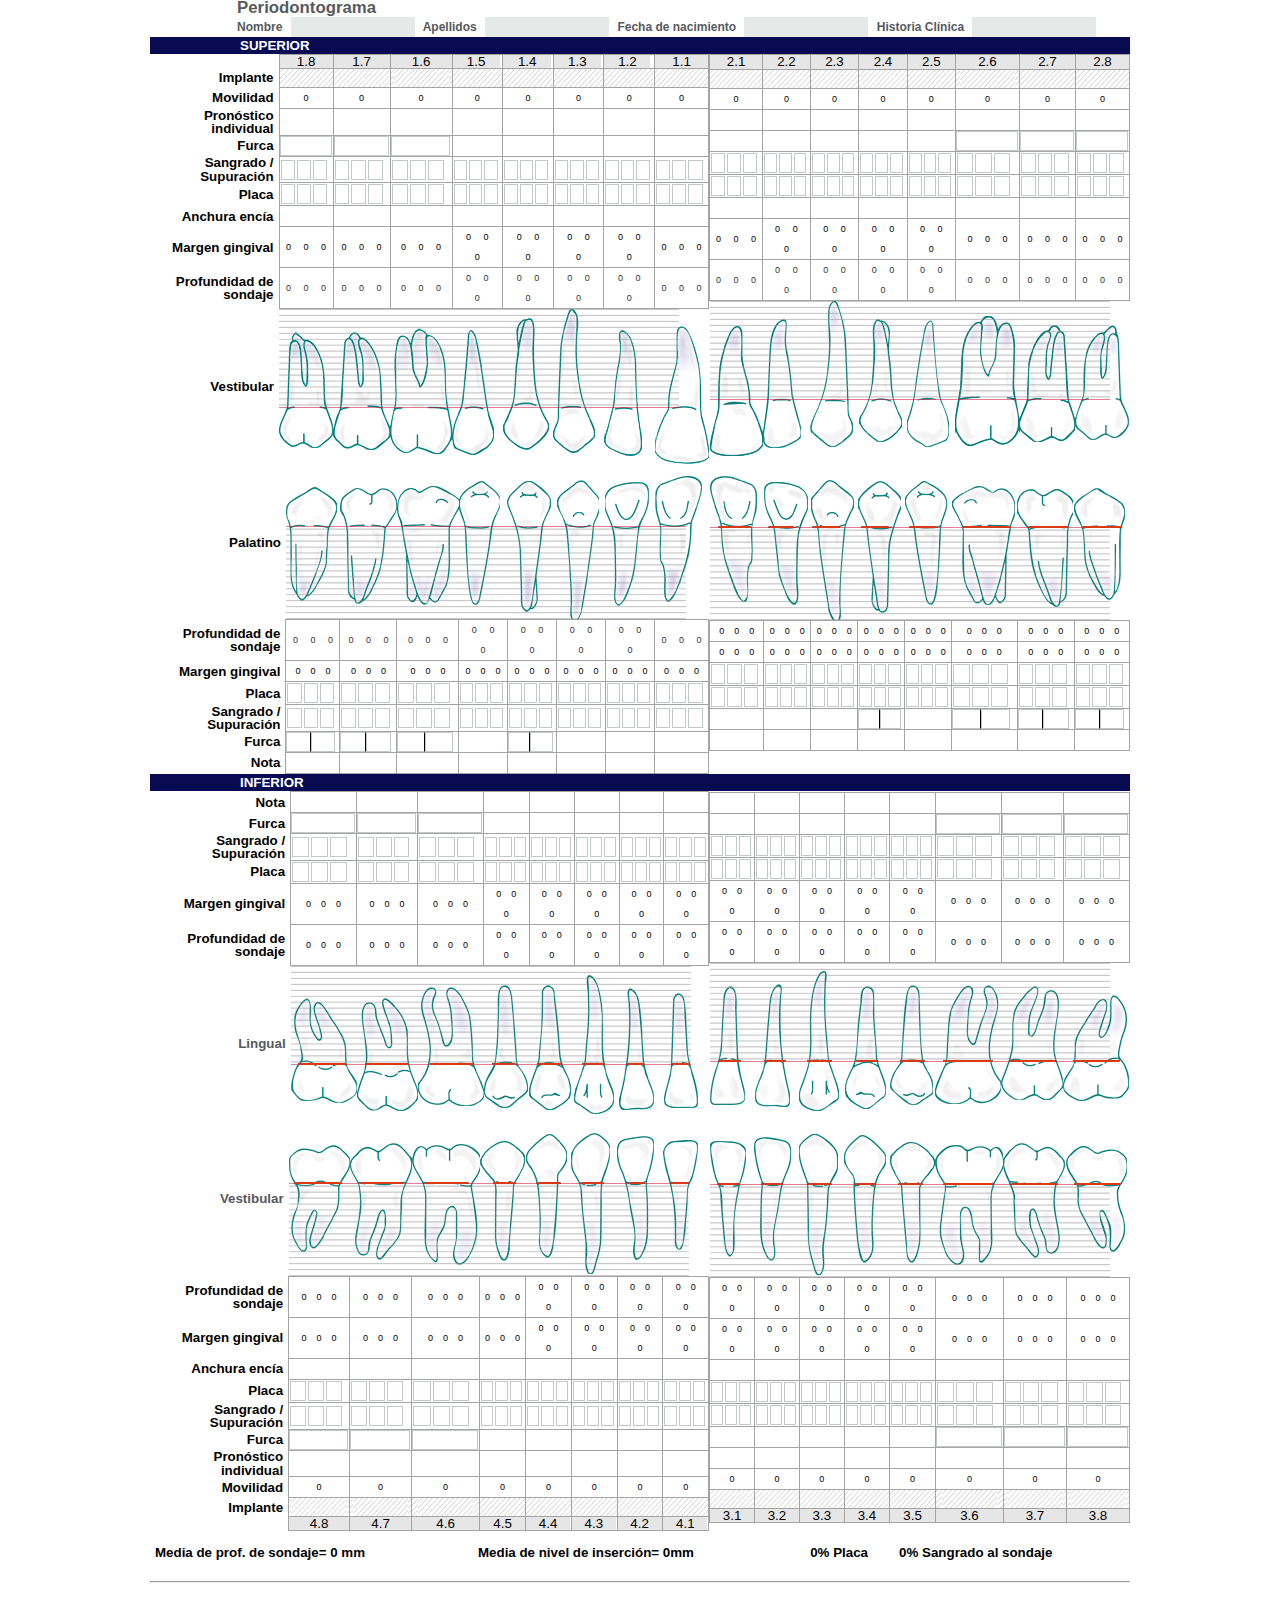
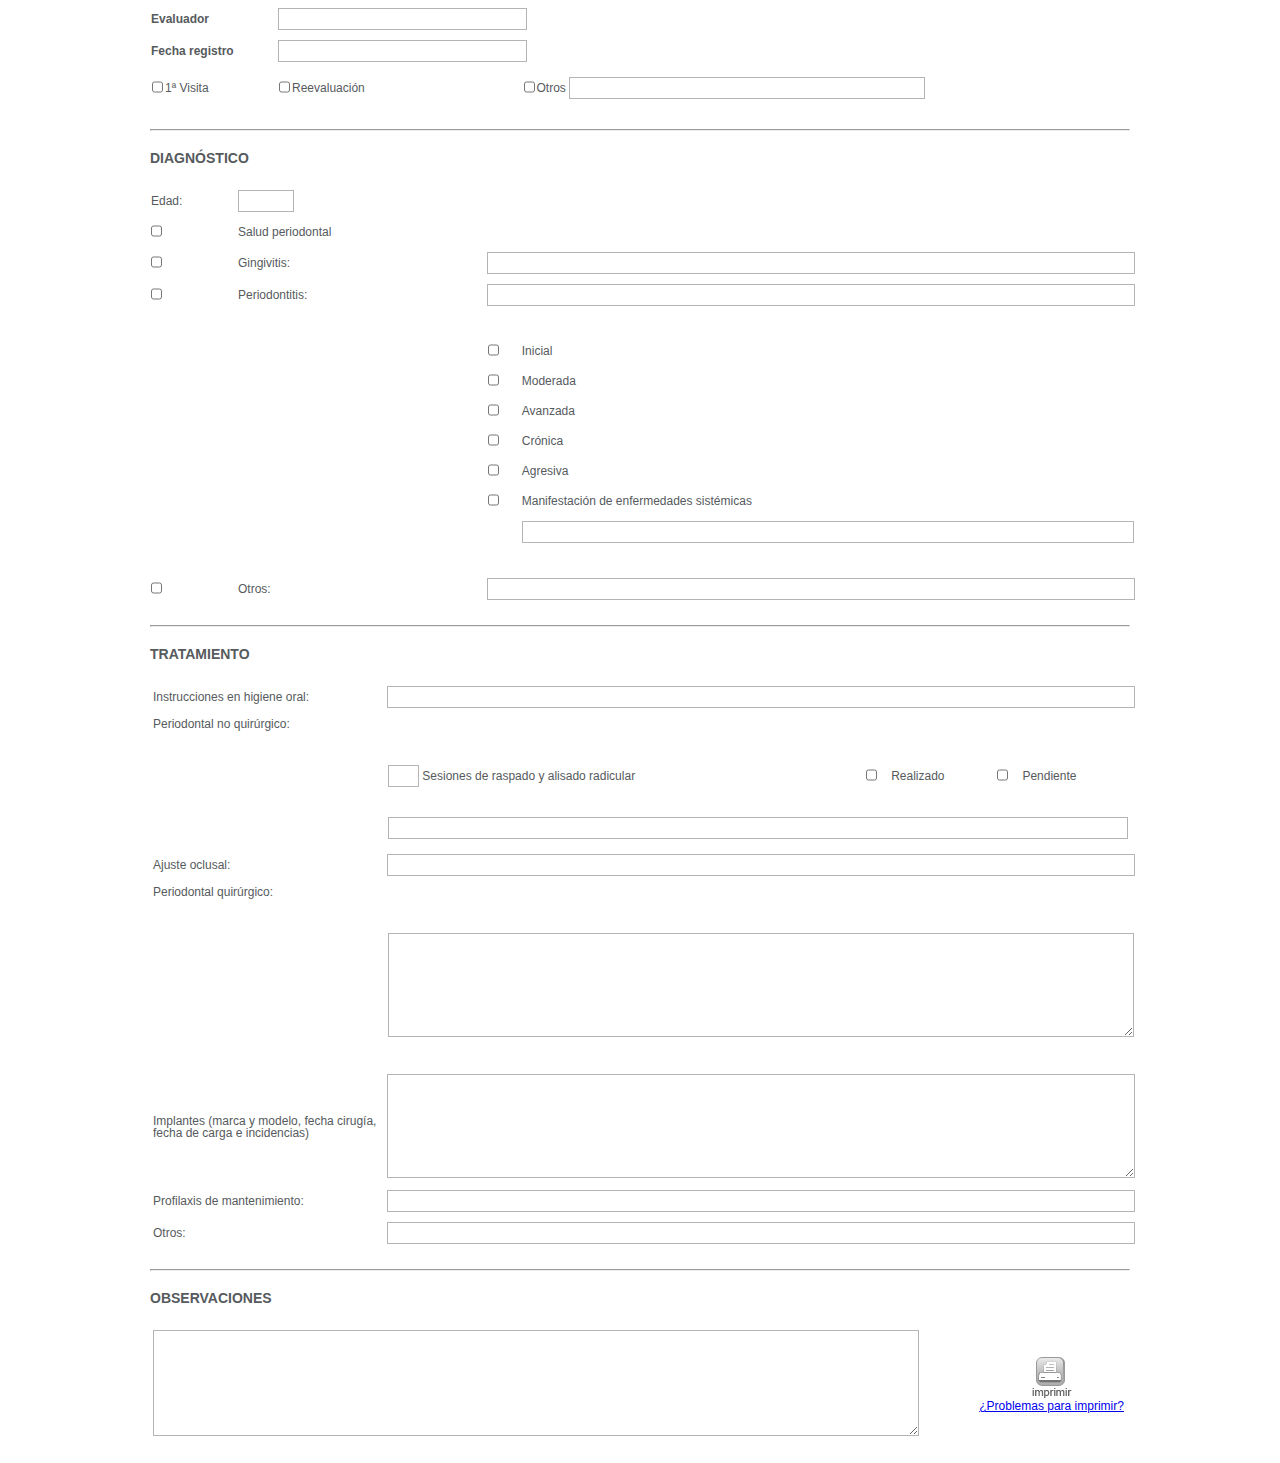
==== commit 055ee352: "update table-3 with "Profundidad Sondaje" changed" ====
--- a/laboratorio-3/index.html
+++ b/laboratorio-3/index.html
@@ -699,14 +699,46 @@
 				</tr>
 				<tr>
 					<td class="titulo">Profundidad de sondaje</td>
-					<td class="borde"><input type="text" id="ps18b-a" name="ps18b-a" value="0" onchange="cargar18b();getDefectos();" tabindex="145" style="color: black;"><input type="text" id="ps18b-b" name="ps18b-b" value="0" onchange="cargar18b();getDefectos();" tabindex="146" style="color: black;"><input type="text" id="ps18b-c" name="ps18b-c" value="0" onchange="cargar18b();getDefectos();" tabindex="147" style="color: black;"></td>
-					<td class="borde"><input type="text" id="ps17b-a" name="ps17b-a" value="0" onchange="cargar17b();getDefectos();" tabindex="148" style="color: black;"><input type="text" id="ps17b-b" name="ps17b-b" value="0" onchange="cargar17b();getDefectos();" tabindex="149" style="color: black;"><input type="text" id="ps17b-c" name="ps17b-c" value="0" onchange="cargar17b();getDefectos();" tabindex="150" style="color: black;"></td>
-					<td class="borde"><input type="text" id="ps16b-a" name="ps16b-a" value="0" onchange="cargar16b();getDefectos();" tabindex="151" style="color: black;"><input type="text" id="ps16b-b" name="ps16b-b" value="0" onchange="cargar16b();getDefectos();" tabindex="152" style="color: black;"><input type="text" id="ps16b-c" name="ps16b-c" value="0" onchange="cargar16b();getDefectos();" tabindex="153" style="color: black;"></td>
-					<td class="borde"><input type="text" id="ps15b-a" name="ps15b-a" value="0" onchange="cargar15b();getDefectos();" tabindex="154" style="color: black;"><input type="text" id="ps15b-b" name="ps15b-b" value="0" onchange="cargar15b();getDefectos();" tabindex="155" style="color: black;"><input type="text" id="ps15b-c" name="ps15b-c" value="0" onchange="cargar15b();getDefectos();" tabindex="156" style="color: black;"></td>
-					<td class="borde"><input type="text" id="ps14b-a" name="ps14b-a" value="0" onchange="cargar14b();getDefectos();" tabindex="157" style="color: black;"><input type="text" id="ps14b-b" name="ps14b-b" value="0" onchange="cargar14b();getDefectos();" tabindex="158" style="color: black;"><input type="text" id="ps14b-c" name="ps14b-c" value="0" onchange="cargar14b();getDefectos();" tabindex="159" style="color: black;"></td>
-					<td class="borde"><input type="text" id="ps13b-a" name="ps13b-a" value="0" onchange="cargar13b();getDefectos();" tabindex="160" style="color: black;"><input type="text" id="ps13b-b" name="ps13b-b" value="0" onchange="cargar13b();getDefectos();" tabindex="161" style="color: black;"><input type="text" id="ps13b-c" name="ps13b-c" value="0" onchange="cargar13b();getDefectos();" tabindex="162" style="color: black;"></td>
-					<td class="borde"><input type="text" id="ps12b-a" name="ps12b-a" value="0" onchange="cargar12b();getDefectos();" tabindex="163" style="color: black;"><input type="text" id="ps12b-b" name="ps12b-b" value="0" onchange="cargar12b();getDefectos();" tabindex="164" style="color: black;"><input type="text" id="ps12b-c" name="ps12b-c" value="0" onchange="cargar12b();getDefectos();" tabindex="165" style="color: black;"></td>
-					<td class="borde"><input type="text" id="ps11b-a" name="ps11b-a" value="0" onchange="cargar11b();getDefectos();" tabindex="166" style="color: black;"><input type="text" id="ps11b-b" name="ps11b-b" value="0" onchange="cargar11b();getDefectos();" tabindex="167" style="color: black;"><input type="text" id="ps11b-c" name="ps11b-c" value="0" onchange="cargar11b();getDefectos();" tabindex="168" style="color: black;"></td>
+					<td class="borde">
+						<input type="text" id="ps18b-a" name="ps18b-a" value="0" tabindex="145" />
+						<input type="text" id="ps18b-b" name="ps18b-b" value="0" tabindex="146" />
+						<input type="text" id="ps18b-c" name="ps18b-c" value="0" tabindex="147" />
+					</td>
+					<td class="borde">
+						<input type="text" id="ps17b-a" name="ps17b-a" value="0" tabindex="148" />
+						<input type="text" id="ps17b-b" name="ps17b-b" value="0" tabindex="149" />
+						<input type="text" id="ps17b-c" name="ps17b-c" value="0" tabindex="150" />
+					</td>
+					<td class="borde">
+						<input type="text" id="ps16b-a" name="ps16b-a" value="0" tabindex="151" />
+						<input type="text" id="ps16b-b" name="ps16b-b" value="0" tabindex="152" />
+						<input type="text" id="ps16b-c" name="ps16b-c" value="0" tabindex="153" />
+					</td>
+					<td class="borde">
+						<input type="text" id="ps15b-a" name="ps15b-a" value="0" tabindex="154" />
+						<input type="text" id="ps15b-b" name="ps15b-b" value="0" tabindex="155" />
+						<input type="text" id="ps15b-c" name="ps15b-c" value="0" tabindex="156" />
+					</td>
+					<td class="borde">
+						<input type="text" id="ps14b-a" name="ps14b-a" value="0" tabindex="157" />
+						<input type="text" id="ps14b-b" name="ps14b-b" value="0" tabindex="158" />
+						<input type="text" id="ps14b-c" name="ps14b-c" value="0" tabindex="159" />
+					</td>
+					<td class="borde">
+						<input type="text" id="ps13b-a" name="ps13b-a" value="0" tabindex="160" />
+						<input type="text" id="ps13b-b" name="ps13b-b" value="0" tabindex="161" />
+						<input type="text" id="ps13b-c" name="ps13b-c" value="0" tabindex="162" />
+					</td>
+					<td class="borde">
+						<input type="text" id="ps12b-a" name="ps12b-a" value="0" tabindex="163" />
+						<input type="text" id="ps12b-b" name="ps12b-b" value="0" tabindex="164" />
+						<input type="text" id="ps12b-c" name="ps12b-c" value="0" tabindex="165" />
+					</td>
+					<td class="borde">
+						<input type="text" id="ps11b-a" name="ps11b-a" value="0" tabindex="166" />
+						<input type="text" id="ps11b-b" name="ps11b-b" value="0" tabindex="167" />
+						<input type="text" id="ps11b-c" name="ps11b-c" value="0" tabindex="168" />
+					</td>
 				</tr>
 
 <tr>
--- a/laboratorio-3/estilo.css
+++ b/laboratorio-3/estilo.css
@@ -739,6 +739,19 @@
 	text-align:center;
 	border:none;
 }*/
+
+#ps18b-a,#ps18b-b,#ps18b-c,
+#ps17b-a,#ps17b-b,#ps17b-c,
+#ps16b-a,#ps16b-b,#ps16b-c,
+#ps15b-a,#ps15b-b,#ps15b-c,
+#ps14b-a,#ps14b-b,#ps14b-c,
+#ps13b-a,#ps13b-b,#ps13b-c,
+#ps12b-a,#ps12b-b,#ps12b-c,
+#ps11b-a,#ps11b-b,#ps11b-c{
+	color: #333;
+}
+
+
 #diente18b-a,#diente17b-a,#diente16b-a,
 #diente15b-a,#diente14b-a,#diente13b-a,
 #diente12b-a,#diente11b-a{
--- a/laboratorio-3/estilo.css
+++ b/laboratorio-3/estilo.css
@@ -739,6 +739,19 @@
 	text-align:center;
 	border:none;
 }*/
+
+#ps18b-a,#ps18b-b,#ps18b-c,
+#ps17b-a,#ps17b-b,#ps17b-c,
+#ps16b-a,#ps16b-b,#ps16b-c,
+#ps15b-a,#ps15b-b,#ps15b-c,
+#ps14b-a,#ps14b-b,#ps14b-c,
+#ps13b-a,#ps13b-b,#ps13b-c,
+#ps12b-a,#ps12b-b,#ps12b-c,
+#ps11b-a,#ps11b-b,#ps11b-c{
+	color: #333;
+}
+
+
 #diente18b-a,#diente17b-a,#diente16b-a,
 #diente15b-a,#diente14b-a,#diente13b-a,
 #diente12b-a,#diente11b-a{
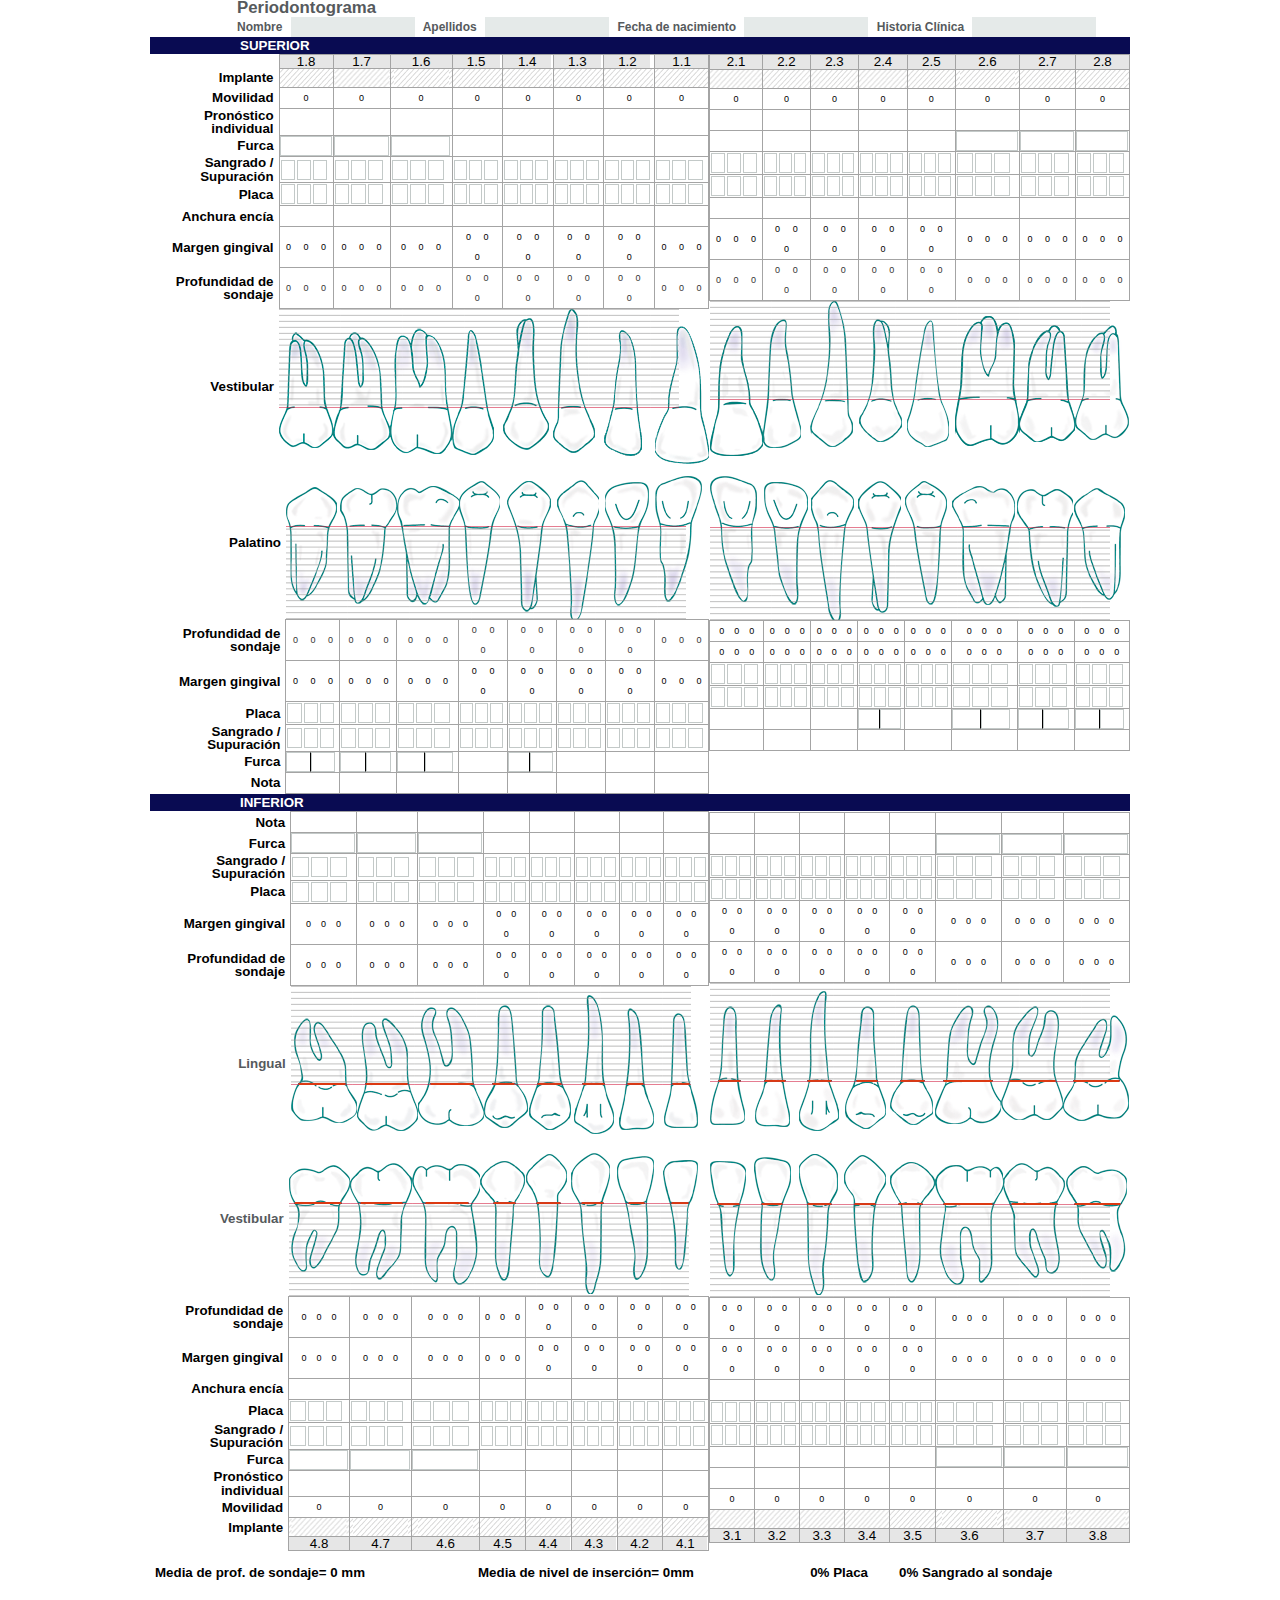
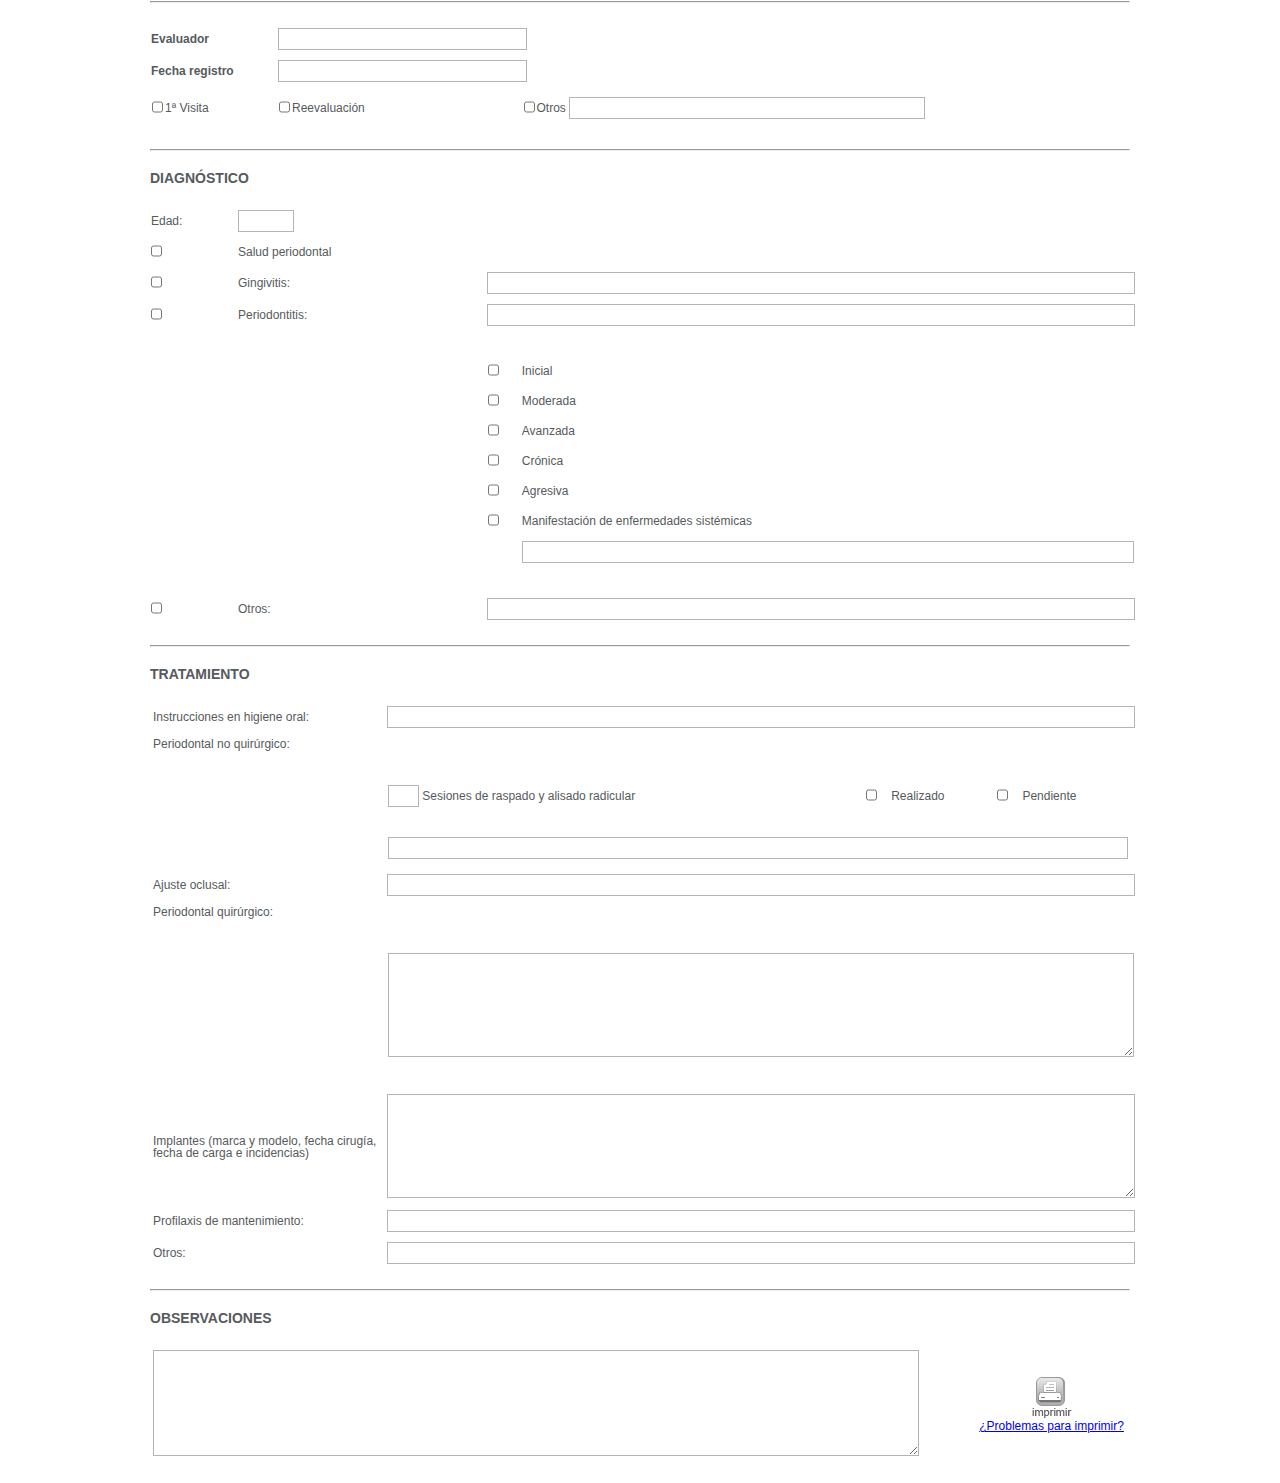
==== commit e2d9bda7: "update table-4 with svg migration and organization" ====
--- a/laboratorio-3/index.html
+++ b/laboratorio-3/index.html
@@ -741,107 +741,151 @@
 					</td>
 				</tr>
 
-<tr>
-<td class="titulo">Margen gingival</td>
-<td class="borde"><input type="text" id="mg18b-a" name="mg18b-a" value="0" onchange="cargar18b();getDefectos();rangoNumeroMargen(&#39;mg18b-a&#39;);cargar18b();" tabindex="193"><input type="text" id="mg18b-b" name="mg18b-b" value="0" onchange="cargar18b();getDefectos();rangoNumeroMargen(&#39;mg18b-b&#39;);cargar18b();" tabindex="194"><input type="text" id="mg18b-c" name="mg18b-c" value="0" onchange="cargar18b();getDefectos();rangoNumeroMargen(&#39;mg18b-c&#39;);cargar18b();" tabindex="195"></td>
-<td class="borde"><input type="text" id="mg17b-a" name="mg17b-a" value="0" onchange="cargar17b();getDefectos();rangoNumeroMargen(&#39;mg17b-a&#39;);cargar17b();" tabindex="196"><input type="text" id="mg17b-b" name="mg17b-b" value="0" onchange="cargar17b();getDefectos();rangoNumeroMargen(&#39;mg17b-b&#39;);cargar17b();" tabindex="197"><input type="text" id="mg17b-c" name="mg17b-c" value="0" onchange="cargar17b();getDefectos();rangoNumeroMargen(&#39;mg17b-c&#39;);cargar17b();" tabindex="198"></td>
-<td class="borde"><input type="text" id="mg16b-a" name="mg16b-a" value="0" onchange="cargar16b();getDefectos();rangoNumeroMargen(&#39;mg16b-a&#39;);cargar16b();" tabindex="199"><input type="text" id="mg16b-b" name="mg16b-b" value="0" onchange="cargar16b();getDefectos();rangoNumeroMargen(&#39;mg16b-b&#39;);cargar16b();" tabindex="200"><input type="text" id="mg16b-c" name="mg16b-c" value="0" onchange="cargar16b();getDefectos();rangoNumeroMargen(&#39;mg16b-c&#39;);cargar16b();" tabindex="201"></td>
-<td class="borde"><input type="text" id="mg15b-a" name="mg15b-a" value="0" onchange="cargar15b();getDefectos();rangoNumeroMargen(&#39;mg15b-a&#39;);cargar15b();" tabindex="202"><input type="text" id="mg15b-b" name="mg15b-b" value="0" onchange="cargar15b();getDefectos();rangoNumeroMargen(&#39;mg15b-b&#39;);cargar15b();" tabindex="203"><input type="text" id="mg15b-c" name="mg15b-c" value="0" onchange="cargar15b();getDefectos();rangoNumeroMargen(&#39;mg15b-c&#39;);cargar15b();" tabindex="204"></td>
-<td class="borde"><input type="text" id="mg14b-a" name="mg14b-a" value="0" onchange="cargar14b();getDefectos();rangoNumeroMargen(&#39;mg14b-a&#39;);cargar14b();" tabindex="205"><input type="text" id="mg14b-b" name="mg14b-b" value="0" onchange="cargar14b();getDefectos();rangoNumeroMargen(&#39;mg14b-b&#39;);cargar14b();" tabindex="206"><input type="text" id="mg14b-c" name="mg14b-c" value="0" onchange="cargar14b();getDefectos();rangoNumeroMargen(&#39;mg14b-c&#39;);cargar14b();" tabindex="207"></td>
-<td class="borde"><input type="text" id="mg13b-a" name="mg13b-a" value="0" onchange="cargar13b();getDefectos();rangoNumeroMargen(&#39;mg13b-a&#39;);cargar13b();" tabindex="208"><input type="text" id="mg13b-b" name="mg13b-b" value="0" onchange="cargar13b();getDefectos();rangoNumeroMargen(&#39;mg13b-b&#39;);cargar13b();" tabindex="209"><input type="text" id="mg13b-c" name="mg13b-c" value="0" onchange="cargar13b();getDefectos();rangoNumeroMargen(&#39;mg13b-c&#39;);cargar13b();" tabindex="210"></td>
-<td class="borde"><input type="text" id="mg12b-a" name="mg12b-a" value="0" onchange="cargar12b();getDefectos();rangoNumeroMargen(&#39;mg12b-a&#39;);cargar12b();" tabindex="211"><input type="text" id="mg12b-b" name="mg12b-b" value="0" onchange="cargar12b();getDefectos();rangoNumeroMargen(&#39;mg12b-b&#39;);cargar12b();" tabindex="212"><input type="text" id="mg12b-c" name="mg12b-c" value="0" onchange="cargar12b();getDefectos();rangoNumeroMargen(&#39;mg12b-c&#39;);cargar12b();" tabindex="213"></td>
-<td class="borde"><input type="text" id="mg11b-a" name="mg11b-a" value="0" onchange="cargar11b();getDefectos();rangoNumeroMargen(&#39;mg11b-a&#39;);cargar11b();" tabindex="214"><input type="text" id="mg11b-b" name="mg11b-b" value="0" onchange="cargar11b();getDefectos();rangoNumeroMargen(&#39;mg11b-b&#39;);cargar11b();" tabindex="215"><input type="text" id="mg11b-c" name="mg11b-c" value="0" onchange="cargar11b();getDefectos();rangoNumeroMargen(&#39;mg11b-c&#39;);cargar11b();" tabindex="216"></td>
-</tr>
-
-
-
-<tr>
-<td class="titulo">Placa</td>
-<td class="borde"><div id="p18b-a"></div><div id="p18b-b"></div><div id="p18b-c"></div></td>
-<td class="borde"><div id="p17b-a"></div><div id="p17b-b"></div><div id="p17b-c"></div></td>
-<td class="borde"><div id="p16b-a"></div><div id="p16b-b"></div><div id="p16b-c"></div></td>
-<td class="borde"><div id="p15b-a"></div><div id="p15b-b"></div><div id="p15b-c"></div></td>
-<td class="borde"><div id="p14b-a"></div><div id="p14b-b"></div><div id="p14b-c"></div></td>
-<td class="borde"><div id="p13b-a"></div><div id="p13b-b"></div><div id="p13b-c"></div></td>
-<td class="borde"><div id="p12b-a"></div><div id="p12b-b"></div><div id="p12b-c"></div></td>
-<td class="borde"><div id="p11b-a"></div><div id="p11b-b"></div><div id="p11b-c"></div></td>
-</tr>
-
-<tr>
-<td class="titulo">Sangrado / Supuración</td>
-<td class="borde"><div id="s18b-a"></div><div id="s18b-b"></div><div id="s18b-c"></div></td>
-<td class="borde"><div id="s17b-a"></div><div id="s17b-b"></div><div id="s17b-c"></div></td>
-<td class="borde"><div id="s16b-a"></div><div id="s16b-b"></div><div id="s16b-c"></div></td>
-<td class="borde"><div id="s15b-a"></div><div id="s15b-b"></div><div id="s15b-c"></div></td>
-<td class="borde"><div id="s14b-a"></div><div id="s14b-b"></div><div id="s14b-c"></div></td>
-<td class="borde"><div id="s13b-a"></div><div id="s13b-b"></div><div id="s13b-c"></div></td>
-<td class="borde"><div id="s12b-a"></div><div id="s12b-b"></div><div id="s12b-c"></div></td>
-<td class="borde"><div id="s11b-a"></div><div id="s11b-b"></div><div id="s11b-c"></div></td>
-</tr>
-
-
-<tr>
-<td class="titulo">Furca</td>
-<td class="borde"><div id="f18b-a"></div><div id="f18b-b"></div></td>
-<td class="borde"><div id="f17b-a"></div><div id="f17b-b"></div></td>
-<td class="borde"><div id="f16b-a"></div><div id="f16b-b"></div></td>
-<td class="borde"></td>
-<td class="borde"><div id="f14b-a"></div><div id="f14b-b"></div></td>
-<td class="borde"></td>
-<td class="borde"></td>
-<td class="borde"></td>
-</tr>
-
-<tr>
-<td class="titulo">Nota</td>
-<td class="borde"><input type="text" id="n18" name="n18" tabindex="241"></td>
-<td class="borde"><input type="text" id="n17" name="n17" tabindex="242"></td>
-<td class="borde"><input type="text" id="n16" name="n16" tabindex="243"></td>
-<td class="borde"><input type="text" id="n15" name="n15" tabindex="244"></td>
-<td class="borde"><input type="text" id="n14" name="n14" tabindex="245"></td>
-<td class="borde"><input type="text" id="n13" name="n13" tabindex="246"></td>
-<td class="borde"><input type="text" id="n12" name="n12" tabindex="247"></td>
-<td class="borde"><input type="text" id="n11" name="n11" tabindex="248"></td>
-</tr>
-
-</tbody></table>
-</td>
-
-<td>
-<table id="tabla-4">
-<form name="grafico4" id="grafico4" action="http://sepa.es/periodontograma/index.html#"></form>
-
-
-<tbody><tr>
-<td class="noborde">
-<div id="lineas-gr-inf"></div>	
-<div id="visualization21b" style="width: 40px; height: 160px;position:absolute;margin:0 0 0 8px;"><div dir="ltr" style="position: relative; width: 33px; height: 160px;"><div style="position: absolute; left: 0px; top: 0px; width: 100%; height: 100%;"><svg width="33" height="160" style="overflow: hidden;"><defs id="defs"><clippath id="_ABSTRACT_RENDERER_ID_31"><rect x="0" y="0" width="33" height="160"></rect></clippath></defs><g><rect x="0" y="0" width="33" height="160" stroke="none" stroke-width="0" fill-opacity="0" fill="#ffffff"></rect><g clip-path="url(#_ABSTRACT_RENDERER_ID_31)"><g><g><path d="M0.5,62.04838709677419L0.5,62.04838709677419L16.5,62.04838709677419L32.5,62.04838709677419L32.5,62.04838709677419L16.5,62.04838709677419L0.5,62.04838709677419" stroke="none" stroke-width="0" fill-opacity="0.3" fill="#3366cc"></path></g><g><path d="M0.5,62.04838709677419L0.5,62.04838709677419L16.5,62.04838709677419L32.5,62.04838709677419L32.5,62.04838709677419L16.5,62.04838709677419L0.5,62.04838709677419" stroke="none" stroke-width="0" fill-opacity="0.3" fill="#dc3912"></path></g></g><g><rect x="0" y="62" width="33" height="1" stroke="none" stroke-width="0" fill="#333333"></rect></g><g><path d="M0.5,62.04838709677419L16.5,62.04838709677419L32.5,62.04838709677419" stroke="#3366cc" stroke-width="2" fill-opacity="1" fill="none"></path><path d="M0.5,62.04838709677419L16.5,62.04838709677419L32.5,62.04838709677419" stroke="#dc3912" stroke-width="2" fill-opacity="1" fill="none"></path></g></g><g></g></g><g></g></svg></div></div><div style="display: none; position: absolute; top: 170px; left: 43px; white-space: nowrap; font-family: Arial; font-size: 7px;">...</div><div></div></div>
-<div id="diente21b-a"></div></td>
-<td class="noborde">
-<div id="visualization22b" style="width: 40px; height: 160px;position:absolute;margin:0 0 0 4px;"><div dir="ltr" style="position: relative; width: 26px; height: 160px;"><div style="position: absolute; left: 0px; top: 0px; width: 100%; height: 100%;"><svg width="26" height="160" style="overflow: hidden;"><defs id="defs"><clippath id="_ABSTRACT_RENDERER_ID_30"><rect x="0" y="0" width="26" height="160"></rect></clippath></defs><g><rect x="0" y="0" width="26" height="160" stroke="none" stroke-width="0" fill-opacity="0" fill="#ffffff"></rect><g clip-path="url(#_ABSTRACT_RENDERER_ID_30)"><g><g><path d="M0.5,62.04838709677419L0.5,62.04838709677419L13,62.04838709677419L25.5,62.04838709677419L25.5,62.04838709677419L13,62.04838709677419L0.5,62.04838709677419" stroke="none" stroke-width="0" fill-opacity="0.3" fill="#3366cc"></path></g><g><path d="M0.5,62.04838709677419L0.5,62.04838709677419L13,62.04838709677419L25.5,62.04838709677419L25.5,62.04838709677419L13,62.04838709677419L0.5,62.04838709677419" stroke="none" stroke-width="0" fill-opacity="0.3" fill="#dc3912"></path></g></g><g><rect x="0" y="62" width="26" height="1" stroke="none" stroke-width="0" fill="#333333"></rect></g><g><path d="M0.5,62.04838709677419L13,62.04838709677419L25.5,62.04838709677419" stroke="#3366cc" stroke-width="2" fill-opacity="1" fill="none"></path><path d="M0.5,62.04838709677419L13,62.04838709677419L25.5,62.04838709677419" stroke="#dc3912" stroke-width="2" fill-opacity="1" fill="none"></path></g></g><g></g></g><g></g></svg></div></div><div style="display: none; position: absolute; top: 170px; left: 36px; white-space: nowrap; font-family: Arial; font-size: 7px;">...</div><div></div></div>
-<div id="diente22b-a"></div></td>
-<td class="noborde">
-<div id="visualization23b" style="width: 40px; height: 160px;position:absolute;margin:0 0 0 1px;"><div dir="ltr" style="position: relative; width: 28px; height: 160px;"><div style="position: absolute; left: 0px; top: 0px; width: 100%; height: 100%;"><svg width="28" height="160" style="overflow: hidden;"><defs id="defs"><clippath id="_ABSTRACT_RENDERER_ID_29"><rect x="0" y="0" width="28" height="160"></rect></clippath></defs><g><rect x="0" y="0" width="28" height="160" stroke="none" stroke-width="0" fill-opacity="0" fill="#ffffff"></rect><g clip-path="url(#_ABSTRACT_RENDERER_ID_29)"><g><g><path d="M0.5,62.04838709677419L0.5,62.04838709677419L14,62.04838709677419L27.5,62.04838709677419L27.5,62.04838709677419L14,62.04838709677419L0.5,62.04838709677419" stroke="none" stroke-width="0" fill-opacity="0.3" fill="#3366cc"></path></g><g><path d="M0.5,62.04838709677419L0.5,62.04838709677419L14,62.04838709677419L27.5,62.04838709677419L27.5,62.04838709677419L14,62.04838709677419L0.5,62.04838709677419" stroke="none" stroke-width="0" fill-opacity="0.3" fill="#dc3912"></path></g></g><g><rect x="0" y="62" width="28" height="1" stroke="none" stroke-width="0" fill="#333333"></rect></g><g><path d="M0.5,62.04838709677419L14,62.04838709677419L27.5,62.04838709677419" stroke="#3366cc" stroke-width="2" fill-opacity="1" fill="none"></path><path d="M0.5,62.04838709677419L14,62.04838709677419L27.5,62.04838709677419" stroke="#dc3912" stroke-width="2" fill-opacity="1" fill="none"></path></g></g><g></g></g><g></g></svg></div></div><div style="display: none; position: absolute; top: 170px; left: 38px; white-space: nowrap; font-family: Arial; font-size: 7px;">...</div><div></div></div>
-<div id="diente23b-a"></div></td>
-<td class="noborde">
-<div id="visualization24b" style="width: 40px; height: 160px;position:absolute;margin:0 0 0 3px;"><div dir="ltr" style="position: relative; width: 28px; height: 160px;"><div style="position: absolute; left: 0px; top: 0px; width: 100%; height: 100%;"><svg width="28" height="160" style="overflow: hidden;"><defs id="defs"><clippath id="_ABSTRACT_RENDERER_ID_28"><rect x="0" y="0" width="28" height="160"></rect></clippath></defs><g><rect x="0" y="0" width="28" height="160" stroke="none" stroke-width="0" fill-opacity="0" fill="#ffffff"></rect><g clip-path="url(#_ABSTRACT_RENDERER_ID_28)"><g><g><path d="M0.5,62.04838709677419L0.5,62.04838709677419L14,62.04838709677419L27.5,62.04838709677419L27.5,62.04838709677419L14,62.04838709677419L0.5,62.04838709677419" stroke="none" stroke-width="0" fill-opacity="0.3" fill="#3366cc"></path></g><g><path d="M0.5,62.04838709677419L0.5,62.04838709677419L14,62.04838709677419L27.5,62.04838709677419L27.5,62.04838709677419L14,62.04838709677419L0.5,62.04838709677419" stroke="none" stroke-width="0" fill-opacity="0.3" fill="#dc3912"></path></g></g><g><rect x="0" y="62" width="28" height="1" stroke="none" stroke-width="0" fill="#333333"></rect></g><g><path d="M0.5,62.04838709677419L14,62.04838709677419L27.5,62.04838709677419" stroke="#3366cc" stroke-width="2" fill-opacity="1" fill="none"></path><path d="M0.5,62.04838709677419L14,62.04838709677419L27.5,62.04838709677419" stroke="#dc3912" stroke-width="2" fill-opacity="1" fill="none"></path></g></g><g></g></g><g></g></svg></div></div><div style="display: none; position: absolute; top: 170px; left: 38px; white-space: nowrap; font-family: Arial; font-size: 7px;">...</div><div></div></div>
-<div id="diente24b-a">
-<div id="furca24-a"></div><div id="furca24-b"></div></div></td>
-<td class="noborde">
-<div id="visualization25b" style="width: 40px; height: 160px;position:absolute;margin:0 0 0 4px;"><div dir="ltr" style="position: relative; width: 28px; height: 160px;"><div style="position: absolute; left: 0px; top: 0px; width: 100%; height: 100%;"><svg width="28" height="160" style="overflow: hidden;"><defs id="defs"><clippath id="_ABSTRACT_RENDERER_ID_27"><rect x="0" y="0" width="28" height="160"></rect></clippath></defs><g><rect x="0" y="0" width="28" height="160" stroke="none" stroke-width="0" fill-opacity="0" fill="#ffffff"></rect><g clip-path="url(#_ABSTRACT_RENDERER_ID_27)"><g><g><path d="M0.5,62.04838709677419L0.5,62.04838709677419L14,62.04838709677419L27.5,62.04838709677419L27.5,62.04838709677419L14,62.04838709677419L0.5,62.04838709677419" stroke="none" stroke-width="0" fill-opacity="0.3" fill="#3366cc"></path></g><g><path d="M0.5,62.04838709677419L0.5,62.04838709677419L14,62.04838709677419L27.5,62.04838709677419L27.5,62.04838709677419L14,62.04838709677419L0.5,62.04838709677419" stroke="none" stroke-width="0" fill-opacity="0.3" fill="#dc3912"></path></g></g><g><rect x="0" y="62" width="28" height="1" stroke="none" stroke-width="0" fill="#333333"></rect></g><g><path d="M0.5,62.04838709677419L14,62.04838709677419L27.5,62.04838709677419" stroke="#3366cc" stroke-width="2" fill-opacity="1" fill="none"></path><path d="M0.5,62.04838709677419L14,62.04838709677419L27.5,62.04838709677419" stroke="#dc3912" stroke-width="2" fill-opacity="1" fill="none"></path></g></g><g></g></g><g></g></svg></div></div><div style="display: none; position: absolute; top: 170px; left: 38px; white-space: nowrap; font-family: Arial; font-size: 7px;">...</div><div></div></div>
-<div id="diente25b-a"></div></td>
-<td class="noborde">
-<div id="visualization26b" style="width: 48px; height: 160px;position:absolute;margin:0 0 0 11px;"><div dir="ltr" style="position: relative; width: 48px; height: 160px;"><div style="position: absolute; left: 0px; top: 0px; width: 100%; height: 100%;"><svg width="48" height="160" style="overflow: hidden;"><defs id="defs"><clippath id="_ABSTRACT_RENDERER_ID_26"><rect x="0" y="0" width="48" height="160"></rect></clippath></defs><g><rect x="0" y="0" width="48" height="160" stroke="none" stroke-width="0" fill-opacity="0" fill="#ffffff"></rect><g clip-path="url(#_ABSTRACT_RENDERER_ID_26)"><g><g><path d="M0.5,62.04838709677419L0.5,62.04838709677419L24,62.04838709677419L47.5,62.04838709677419L47.5,62.04838709677419L24,62.04838709677419L0.5,62.04838709677419" stroke="none" stroke-width="0" fill-opacity="0.3" fill="#3366cc"></path></g><g><path d="M0.5,62.04838709677419L0.5,62.04838709677419L24,62.04838709677419L47.5,62.04838709677419L47.5,62.04838709677419L24,62.04838709677419L0.5,62.04838709677419" stroke="none" stroke-width="0" fill-opacity="0.3" fill="#dc3912"></path></g></g><g><rect x="0" y="62" width="48" height="1" stroke="none" stroke-width="0" fill="#333333"></rect></g><g><path d="M0.5,62.04838709677419L24,62.04838709677419L47.5,62.04838709677419" stroke="#3366cc" stroke-width="2" fill-opacity="1" fill="none"></path><path d="M0.5,62.04838709677419L24,62.04838709677419L47.5,62.04838709677419" stroke="#dc3912" stroke-width="2" fill-opacity="1" fill="none"></path></g></g><g></g></g><g></g></svg></div></div><div style="display: none; position: absolute; top: 170px; left: 58px; white-space: nowrap; font-family: Arial; font-size: 7px;">...</div><div></div></div>
-<div id="diente26b-a"><div id="furca26-a"></div><div id="furca26-b"></div></div></td>
-<td class="noborde">
-<div id="visualization27b" style="width: 40px; height: 160px;position:absolute;margin:0 0 0 11px;"><div dir="ltr" style="position: relative; width: 40px; height: 160px;"><div style="position: absolute; left: 0px; top: 0px; width: 100%; height: 100%;"><svg width="40" height="160" style="overflow: hidden;"><defs id="defs"><clippath id="_ABSTRACT_RENDERER_ID_25"><rect x="0" y="0" width="40" height="160"></rect></clippath></defs><g><rect x="0" y="0" width="40" height="160" stroke="none" stroke-width="0" fill-opacity="0" fill="#ffffff"></rect><g clip-path="url(#_ABSTRACT_RENDERER_ID_25)"><g><g><path d="M0.5,62.04838709677419L0.5,62.04838709677419L20,62.04838709677419L39.5,62.04838709677419L39.5,62.04838709677419L20,62.04838709677419L0.5,62.04838709677419" stroke="none" stroke-width="0" fill-opacity="0.3" fill="#3366cc"></path></g><g><path d="M0.5,62.04838709677419L0.5,62.04838709677419L20,62.04838709677419L39.5,62.04838709677419L39.5,62.04838709677419L20,62.04838709677419L0.5,62.04838709677419" stroke="none" stroke-width="0" fill-opacity="0.3" fill="#dc3912"></path></g></g><g><rect x="0" y="62" width="40" height="1" stroke="none" stroke-width="0" fill="#333333"></rect></g><g><path d="M0.5,62.04838709677419L20,62.04838709677419L39.5,62.04838709677419" stroke="#3366cc" stroke-width="2" fill-opacity="1" fill="none"></path><path d="M0.5,62.04838709677419L20,62.04838709677419L39.5,62.04838709677419" stroke="#dc3912" stroke-width="2" fill-opacity="1" fill="none"></path></g></g><g></g></g><g></g></svg></div></div><div style="display: none; position: absolute; top: 170px; left: 50px; white-space: nowrap; font-family: Arial; font-size: 7px;">...</div><div></div></div>
-<div id="diente27b-a"><div id="furca27-a"></div><div id="furca27-b"></div></div></td>
-<td class="noborde">
-<div id="visualization28b" style="width: 40px; height: 160px;position:absolute;margin:0 0 0 8px;"><div dir="ltr" style="position: relative; width: 40px; height: 160px;"><div style="position: absolute; left: 0px; top: 0px; width: 100%; height: 100%;"><svg width="40" height="160" style="overflow: hidden;"><defs id="defs"><clippath id="_ABSTRACT_RENDERER_ID_24"><rect x="0" y="0" width="40" height="160"></rect></clippath></defs><g><rect x="0" y="0" width="40" height="160" stroke="none" stroke-width="0" fill-opacity="0" fill="#ffffff"></rect><g clip-path="url(#_ABSTRACT_RENDERER_ID_24)"><g><g><path d="M0.5,62.04838709677419L0.5,62.04838709677419L20,62.04838709677419L39.5,62.04838709677419L39.5,62.04838709677419L20,62.04838709677419L0.5,62.04838709677419" stroke="none" stroke-width="0" fill-opacity="0.3" fill="#3366cc"></path></g><g><path d="M0.5,62.04838709677419L0.5,62.04838709677419L20,62.04838709677419L39.5,62.04838709677419L39.5,62.04838709677419L20,62.04838709677419L0.5,62.04838709677419" stroke="none" stroke-width="0" fill-opacity="0.3" fill="#dc3912"></path></g></g><g><rect x="0" y="62" width="40" height="1" stroke="none" stroke-width="0" fill="#333333"></rect></g><g><path d="M0.5,62.04838709677419L20,62.04838709677419L39.5,62.04838709677419" stroke="#3366cc" stroke-width="2" fill-opacity="1" fill="none"></path><path d="M0.5,62.04838709677419L20,62.04838709677419L39.5,62.04838709677419" stroke="#dc3912" stroke-width="2" fill-opacity="1" fill="none"></path></g></g><g></g></g><g></g></svg></div></div><div style="display: none; position: absolute; top: 170px; left: 50px; white-space: nowrap; font-family: Arial; font-size: 7px;">...</div><div></div></div>
-<div id="diente28b-a"><div id="furca28-a"></div><div id="furca28-b"></div></div></td>
-</tr>
-
-<tr>
+				<tr>
+					<td class="titulo">Margen gingival</td>
+					<td class="borde">
+						<input type="text" id="mg18b-a" name="mg18b-a" value="0" tabindex="193" />
+						<input type="text" id="mg18b-b" name="mg18b-b" value="0" tabindex="194" />
+						<input type="text" id="mg18b-c" name="mg18b-c" value="0" tabindex="195" />
+					</td>
+					<td class="borde">
+						<input type="text" id="mg17b-a" name="mg17b-a" value="0" tabindex="196" />
+						<input type="text" id="mg17b-b" name="mg17b-b" value="0" tabindex="197" />
+						<input type="text" id="mg17b-c" name="mg17b-c" value="0" tabindex="198" />
+					</td>
+					<td class="borde">
+						<input type="text" id="mg16b-a" name="mg16b-a" value="0" tabindex="199" />
+						<input type="text" id="mg16b-b" name="mg16b-b" value="0" tabindex="200" />
+						<input type="text" id="mg16b-c" name="mg16b-c" value="0" tabindex="201" />
+					</td>
+					<td class="borde">
+						<input type="text" id="mg15b-a" name="mg15b-a" value="0" tabindex="202" />
+						<input type="text" id="mg15b-b" name="mg15b-b" value="0" tabindex="203" />
+						<input type="text" id="mg15b-c" name="mg15b-c" value="0" tabindex="204" />
+					</td>
+					<td class="borde">
+						<input type="text" id="mg14b-a" name="mg14b-a" value="0" tabindex="205" />
+						<input type="text" id="mg14b-b" name="mg14b-b" value="0" tabindex="206" />
+						<input type="text" id="mg14b-c" name="mg14b-c" value="0" tabindex="207" />
+					</td>
+					<td class="borde">
+						<input type="text" id="mg13b-a" name="mg13b-a" value="0" tabindex="208" />
+						<input type="text" id="mg13b-b" name="mg13b-b" value="0" tabindex="209" />
+						<input type="text" id="mg13b-c" name="mg13b-c" value="0" tabindex="210" />
+					</td>
+					<td class="borde">
+						<input type="text" id="mg12b-a" name="mg12b-a" value="0" tabindex="211" />
+						<input type="text" id="mg12b-b" name="mg12b-b" value="0" tabindex="212" />
+						<input type="text" id="mg12b-c" name="mg12b-c" value="0" tabindex="213" />
+					</td>
+					<td class="borde">
+						<input type="text" id="mg11b-a" name="mg11b-a" value="0" tabindex="214" />
+						<input type="text" id="mg11b-b" name="mg11b-b" value="0" tabindex="215" />
+						<input type="text" id="mg11b-c" name="mg11b-c" value="0" tabindex="216" />
+					</td>
+				</tr>
+
+				<tr>
+					<td class="titulo">Placa</td>
+					<td class="borde"><div id="p18b-a"></div><div id="p18b-b"></div><div id="p18b-c"></div></td>
+					<td class="borde"><div id="p17b-a"></div><div id="p17b-b"></div><div id="p17b-c"></div></td>
+					<td class="borde"><div id="p16b-a"></div><div id="p16b-b"></div><div id="p16b-c"></div></td>
+					<td class="borde"><div id="p15b-a"></div><div id="p15b-b"></div><div id="p15b-c"></div></td>
+					<td class="borde"><div id="p14b-a"></div><div id="p14b-b"></div><div id="p14b-c"></div></td>
+					<td class="borde"><div id="p13b-a"></div><div id="p13b-b"></div><div id="p13b-c"></div></td>
+					<td class="borde"><div id="p12b-a"></div><div id="p12b-b"></div><div id="p12b-c"></div></td>
+					<td class="borde"><div id="p11b-a"></div><div id="p11b-b"></div><div id="p11b-c"></div></td>
+				</tr>
+
+				<tr>
+					<td class="titulo">Sangrado / Supuración</td>
+					<td class="borde"><div id="s18b-a"></div><div id="s18b-b"></div><div id="s18b-c"></div></td>
+					<td class="borde"><div id="s17b-a"></div><div id="s17b-b"></div><div id="s17b-c"></div></td>
+					<td class="borde"><div id="s16b-a"></div><div id="s16b-b"></div><div id="s16b-c"></div></td>
+					<td class="borde"><div id="s15b-a"></div><div id="s15b-b"></div><div id="s15b-c"></div></td>
+					<td class="borde"><div id="s14b-a"></div><div id="s14b-b"></div><div id="s14b-c"></div></td>
+					<td class="borde"><div id="s13b-a"></div><div id="s13b-b"></div><div id="s13b-c"></div></td>
+					<td class="borde"><div id="s12b-a"></div><div id="s12b-b"></div><div id="s12b-c"></div></td>
+					<td class="borde"><div id="s11b-a"></div><div id="s11b-b"></div><div id="s11b-c"></div></td>
+				</tr>
+
+				<tr>
+					<td class="titulo">Furca</td>
+					<td class="borde"><div id="f18b-a"></div><div id="f18b-b"></div></td>
+					<td class="borde"><div id="f17b-a"></div><div id="f17b-b"></div></td>
+					<td class="borde"><div id="f16b-a"></div><div id="f16b-b"></div></td>
+					<td class="borde"></td>
+					<td class="borde"><div id="f14b-a"></div><div id="f14b-b"></div></td>
+					<td class="borde"></td>
+					<td class="borde"></td>
+					<td class="borde"></td>
+				</tr>
+
+				<tr>
+					<td class="titulo">Nota</td>
+					<td class="borde"><input type="text" id="n18" name="n18" tabindex="241"></td>
+					<td class="borde"><input type="text" id="n17" name="n17" tabindex="242"></td>
+					<td class="borde"><input type="text" id="n16" name="n16" tabindex="243"></td>
+					<td class="borde"><input type="text" id="n15" name="n15" tabindex="244"></td>
+					<td class="borde"><input type="text" id="n14" name="n14" tabindex="245"></td>
+					<td class="borde"><input type="text" id="n13" name="n13" tabindex="246"></td>
+					<td class="borde"><input type="text" id="n12" name="n12" tabindex="247"></td>
+					<td class="borde"><input type="text" id="n11" name="n11" tabindex="248"></td>
+				</tr>
+			</tbody>
+		</table>
+	</td>
+	<td>
+		<table id="tabla-4">
+			<tbody>
+				<tr>
+					<td class="noborde">
+						<div id="lineas-gr-inf"></div>	
+						<div id="visualization21b"></div>
+						<div id="diente21b-a"></div>
+					</td>
+					<td class="noborde">
+						<div id="visualization22b"></div>
+						<div id="diente22b-a"></div>
+					</td>
+					<td class="noborde">
+						<div id="visualization23b"></div>
+						<div id="diente23b-a"></div>
+					</td>
+					<td class="noborde">
+						<div id="visualization24b"></div>
+						<div id="diente24b-a">
+							<div id="furca24-a"></div>
+							<div id="furca24-b"></div>
+						</div>
+					</td>
+					<td class="noborde">
+						<div id="visualization25b"></div>
+						<div id="diente25b-a"></div>
+					</td>
+					<td class="noborde">
+						<div id="visualization26b"></div>
+						<div id="diente26b-a">
+							<div id="furca26-a"></div>
+							<div id="furca26-b"></div>
+						</div>
+					</td>
+					<td class="noborde">
+						<div id="visualization27b"></div>
+						<div id="diente27b-a">
+							<div id="furca27-a"></div>
+							<div id="furca27-b"></div>
+						</div>
+					</td>
+					<td class="noborde">
+						<div id="visualization28b"></div>
+						<div id="diente28b-a">
+							<div id="furca28-a">
+							</div><div id="furca28-b"></div>
+						</div>
+					</td>
+				</tr>
+				<tr>
 <td class="borde"><input type="text" id="ps21b-a" name="ps21b-a" value="0" onchange="cargar21b();getDefectos();" tabindex="169" style="color: black;"><input type="text" id="ps21b-b" name="ps21b-b" value="0" onchange="cargar21b();getDefectos();" tabindex="170" style="color: black;"><input type="text" id="ps21b-c" name="ps21b-c" value="0" onchange="cargar21b();getDefectos();" tabindex="171" style="color: black;"></td>
 <td class="borde"><input type="text" id="ps22b-a" name="ps22b-a" value="0" onchange="cargar22b();getDefectos();" tabindex="172" style="color: black;"><input type="text" id="ps22b-b" name="ps22b-b" value="0" onchange="cargar22b();getDefectos();" tabindex="173" style="color: black;"><input type="text" id="ps22b-c" name="ps22b-c" value="0" onchange="cargar22b();getDefectos();" tabindex="174" style="color: black;"></td>
 <td class="borde"><input type="text" id="ps23b-a" name="ps23b-a" value="0" onchange="cargar23b();getDefectos();" tabindex="175" style="color: black;"><input type="text" id="ps23b-b" name="ps23b-b" value="0" onchange="cargar23b();getDefectos();" tabindex="176" style="color: black;"><input type="text" id="ps23b-c" name="ps23b-c" value="0" onchange="cargar23b();getDefectos();" tabindex="177" style="color: black;"></td>
--- a/laboratorio-3/estilo.css
+++ b/laboratorio-3/estilo.css
@@ -1047,6 +1047,65 @@
 	margin-left: 28px;
 }
 
+/* ----------------------------------------------------------------------- */
+/* visualization svg of google  visualization */
+#visualization21b {
+	width: 40px; 
+	height: 160px;
+	position:absolute;
+	margin:0 0 0 8px;
+}
+
+#visualization22b {
+	width: 40px; 
+	height: 160px;
+	position:absolute;
+	margin:0 0 0 4px;
+}
+
+#visualization23b {
+	width: 40px; 
+	height: 160px;
+	position:absolute;
+	margin:0 0 0 1px;
+}
+
+#visualization24b {
+	width: 40px; 
+	height: 160px;
+	position:absolute;
+	margin:0 0 0 3px;
+}
+
+#visualization25b {
+	width: 40px; 
+	height: 160px;
+	position:absolute;
+	margin:0 0 0 4px;
+}
+
+#visualization26b {
+	width: 48px; 
+	height: 160px;
+	position:absolute;
+	margin:0 0 0 11px;
+}
+
+#visualization27b {
+	width: 40px; 
+	height: 160px;
+	position:absolute;
+	margin:0 0 0 11px;
+}
+
+#visualization28b {
+	width: 40px; 
+	height: 160px;
+	position:absolute;
+	margin:0 0 0 8px;
+}
+
+/* ----------------------------------------------------------------------- */
 /* TABLA 5*/
 
 48,#d47,#d46,#d45,#d44,#d43,#d42,#d41{
--- a/laboratorio-3/estilo.css
+++ b/laboratorio-3/estilo.css
@@ -1047,6 +1047,65 @@
 	margin-left: 28px;
 }
 
+/* ----------------------------------------------------------------------- */
+/* visualization svg of google  visualization */
+#visualization21b {
+	width: 40px; 
+	height: 160px;
+	position:absolute;
+	margin:0 0 0 8px;
+}
+
+#visualization22b {
+	width: 40px; 
+	height: 160px;
+	position:absolute;
+	margin:0 0 0 4px;
+}
+
+#visualization23b {
+	width: 40px; 
+	height: 160px;
+	position:absolute;
+	margin:0 0 0 1px;
+}
+
+#visualization24b {
+	width: 40px; 
+	height: 160px;
+	position:absolute;
+	margin:0 0 0 3px;
+}
+
+#visualization25b {
+	width: 40px; 
+	height: 160px;
+	position:absolute;
+	margin:0 0 0 4px;
+}
+
+#visualization26b {
+	width: 48px; 
+	height: 160px;
+	position:absolute;
+	margin:0 0 0 11px;
+}
+
+#visualization27b {
+	width: 40px; 
+	height: 160px;
+	position:absolute;
+	margin:0 0 0 11px;
+}
+
+#visualization28b {
+	width: 40px; 
+	height: 160px;
+	position:absolute;
+	margin:0 0 0 8px;
+}
+
+/* ----------------------------------------------------------------------- */
 /* TABLA 5*/
 
 48,#d47,#d46,#d45,#d44,#d43,#d42,#d41{
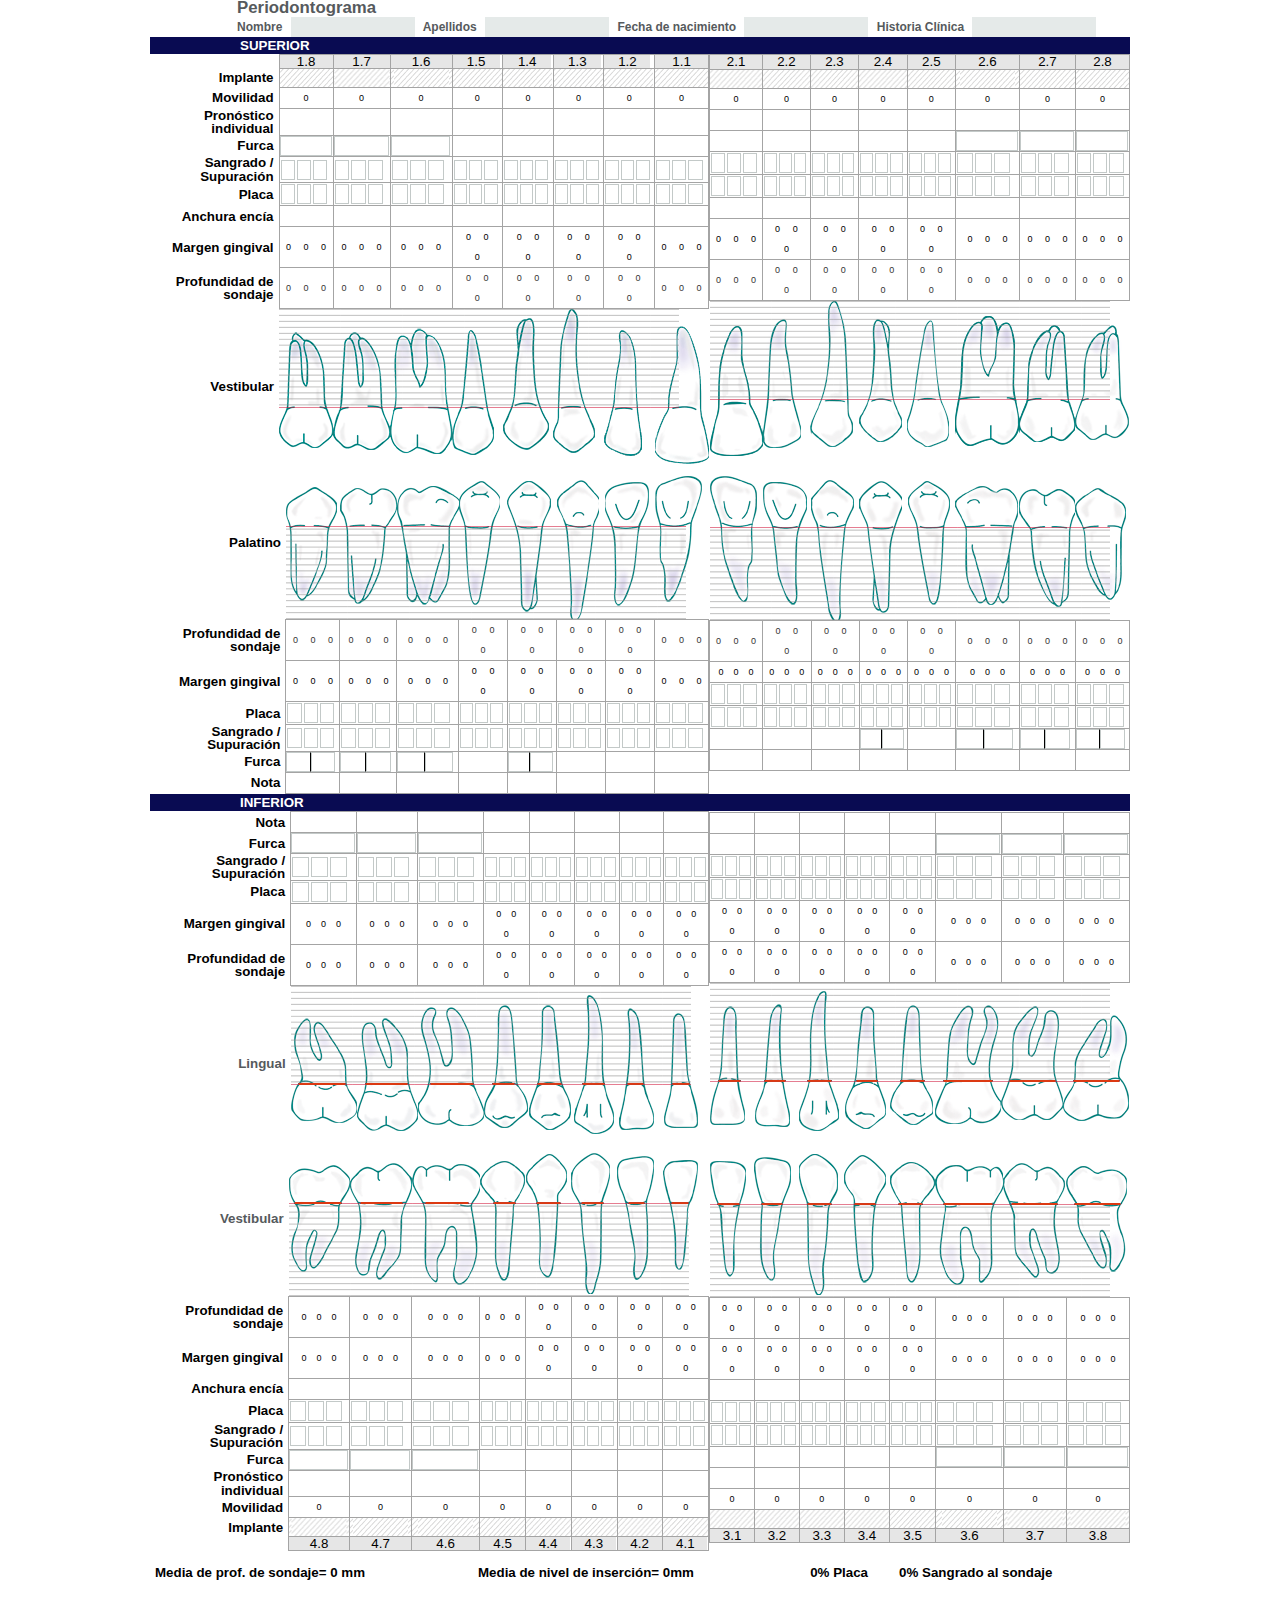
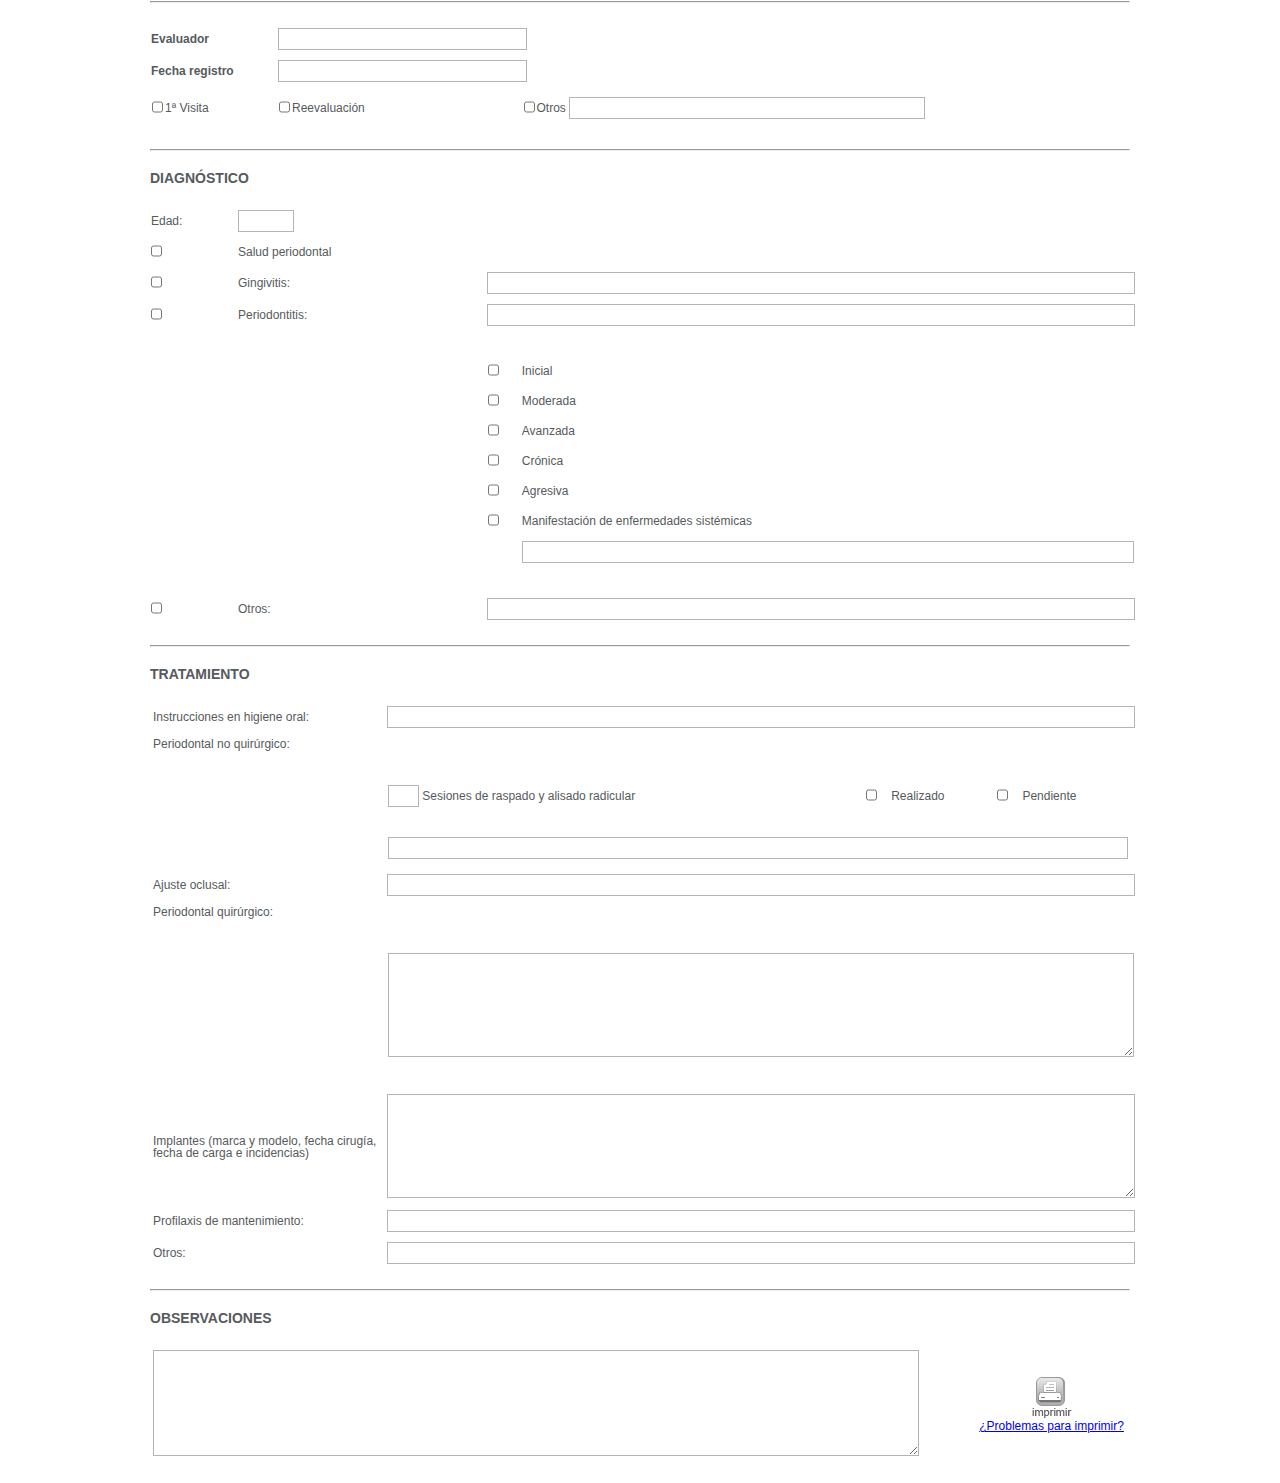
==== commit 5301ad3f: "update table-4 with "Profundidad Sondaje" changed" ====
--- a/laboratorio-3/index.html
+++ b/laboratorio-3/index.html
@@ -886,18 +886,51 @@
 					</td>
 				</tr>
 				<tr>
-<td class="borde"><input type="text" id="ps21b-a" name="ps21b-a" value="0" onchange="cargar21b();getDefectos();" tabindex="169" style="color: black;"><input type="text" id="ps21b-b" name="ps21b-b" value="0" onchange="cargar21b();getDefectos();" tabindex="170" style="color: black;"><input type="text" id="ps21b-c" name="ps21b-c" value="0" onchange="cargar21b();getDefectos();" tabindex="171" style="color: black;"></td>
-<td class="borde"><input type="text" id="ps22b-a" name="ps22b-a" value="0" onchange="cargar22b();getDefectos();" tabindex="172" style="color: black;"><input type="text" id="ps22b-b" name="ps22b-b" value="0" onchange="cargar22b();getDefectos();" tabindex="173" style="color: black;"><input type="text" id="ps22b-c" name="ps22b-c" value="0" onchange="cargar22b();getDefectos();" tabindex="174" style="color: black;"></td>
-<td class="borde"><input type="text" id="ps23b-a" name="ps23b-a" value="0" onchange="cargar23b();getDefectos();" tabindex="175" style="color: black;"><input type="text" id="ps23b-b" name="ps23b-b" value="0" onchange="cargar23b();getDefectos();" tabindex="176" style="color: black;"><input type="text" id="ps23b-c" name="ps23b-c" value="0" onchange="cargar23b();getDefectos();" tabindex="177" style="color: black;"></td>
-<td class="borde"><input type="text" id="ps24b-a" name="ps24b-a" value="0" onchange="cargar24b();getDefectos();" tabindex="178" style="color: black;"><input type="text" id="ps24b-b" name="ps24b-b" value="0" onchange="cargar24b();getDefectos();" tabindex="179" style="color: black;"><input type="text" id="ps24b-c" name="ps24b-c" value="0" onchange="cargar24b();getDefectos();" tabindex="180" style="color: black;"></td>
-<td class="borde"><input type="text" id="ps25b-a" name="ps25b-a" value="0" onchange="cargar25b();getDefectos();" tabindex="181" style="color: black;"><input type="text" id="ps25b-b" name="ps25b-b" value="0" onchange="cargar25b();getDefectos();" tabindex="182" style="color: black;"><input type="text" id="ps25b-c" name="ps25b-c" value="0" onchange="cargar25b();getDefectos();" tabindex="183" style="color: black;"></td>
-<td class="borde"><input type="text" id="ps26b-a" name="ps26b-a" value="0" onchange="cargar26b();getDefectos();" tabindex="184" style="color: black;"><input type="text" id="ps26b-b" name="ps26b-b" value="0" onchange="cargar26b();getDefectos();" tabindex="185" style="color: black;"><input type="text" id="ps26b-c" name="ps26b-c" value="0" onchange="cargar26b();getDefectos();" tabindex="186" style="color: black;"></td>
-<td class="borde"><input type="text" id="ps27b-a" name="ps27b-a" value="0" onchange="cargar27b();getDefectos();" tabindex="187" style="color: black;"><input type="text" id="ps27b-b" name="ps27b-b" value="0" onchange="cargar27b();getDefectos();" tabindex="188" style="color: black;"><input type="text" id="ps27b-c" name="ps27b-c" value="0" onchange="cargar27b();getDefectos();" tabindex="189" style="color: black;"></td>
-<td class="borde"><input type="text" id="ps28b-a" name="ps28b-a" value="0" onchange="cargar28b();getDefectos();" tabindex="190" style="color: black;"><input type="text" id="ps28b-b" name="ps28b-b" value="0" onchange="cargar28b();getDefectos();" tabindex="191" style="color: black;"><input type="text" id="ps28b-c" name="ps28b-c" value="0" onchange="cargar28b();getDefectos();" tabindex="192" style="color: black;"></td>
-</tr>
-
-<tr>
-<td class="borde"><input type="text" id="mg21b-a" name="mg21b-a" value="0" onchange="cargar21b();getDefectos();rangoNumeroMargen(&#39;mg21b-a&#39;);cargar21b();" tabindex="217"><input type="text" id="mg21b-b" name="mg21b-b" value="0" onchange="cargar21b();getDefectos();rangoNumeroMargen(&#39;mg21b-b&#39;);cargar21b();" tabindex="218"><input type="text" id="mg21b-c" name="mg21b-c" value="0" onchange="cargar21b();getDefectos();rangoNumeroMargen(&#39;mg21b-c&#39;);cargar21b();" tabindex="219"></td>
+					<td class="borde">
+						<input type="text" id="ps21b-a" name="ps21b-a" value="0" tabindex="169" />
+						<input type="text" id="ps21b-b" name="ps21b-b" value="0" tabindex="170" />
+						<input type="text" id="ps21b-c" name="ps21b-c" value="0" tabindex="171" />
+					</td>
+					<td class="borde">
+						<input type="text" id="ps22b-a" name="ps22b-a" value="0" tabindex="172" />
+						<input type="text" id="ps22b-b" name="ps22b-b" value="0" tabindex="173" />
+						<input type="text" id="ps22b-c" name="ps22b-c" value="0" tabindex="174" />
+					</td>
+					<td class="borde">
+						<input type="text" id="ps23b-a" name="ps23b-a" value="0" tabindex="175" />
+						<input type="text" id="ps23b-b" name="ps23b-b" value="0" tabindex="176" />
+						<input type="text" id="ps23b-c" name="ps23b-c" value="0" tabindex="177" />
+					</td>
+					<td class="borde">
+						<input type="text" id="ps24b-a" name="ps24b-a" value="0" tabindex="178" />
+						<input type="text" id="ps24b-b" name="ps24b-b" value="0" tabindex="179" />
+						<input type="text" id="ps24b-c" name="ps24b-c" value="0" tabindex="180" />
+					</td>
+					<td class="borde">
+						<input type="text" id="ps25b-a" name="ps25b-a" value="0" tabindex="181" />
+						<input type="text" id="ps25b-b" name="ps25b-b" value="0" tabindex="182" />
+						<input type="text" id="ps25b-c" name="ps25b-c" value="0" tabindex="183" />
+					</td>
+					<td class="borde">
+						<input type="text" id="ps26b-a" name="ps26b-a" value="0" tabindex="184" />
+						<input type="text" id="ps26b-b" name="ps26b-b" value="0" tabindex="185" />
+						<input type="text" id="ps26b-c" name="ps26b-c" value="0" tabindex="186" />
+					</td>
+					<td class="borde">
+						<input type="text" id="ps27b-a" name="ps27b-a" value="0" tabindex="187" />
+						<input type="text" id="ps27b-b" name="ps27b-b" value="0" tabindex="188" />
+						<input type="text" id="ps27b-c" name="ps27b-c" value="0" tabindex="189" />
+					</td>
+					<td class="borde">
+						<input type="text" id="ps28b-a" name="ps28b-a" value="0" tabindex="190" />
+						<input type="text" id="ps28b-b" name="ps28b-b" value="0" tabindex="191" />
+						<input type="text" id="ps28b-c" name="ps28b-c" value="0" tabindex="192" />
+					</td>
+				</tr>
+
+				<tr>
+					<td class="borde">
+						<input type="text" id="mg21b-a" name="mg21b-a" value="0" onchange="cargar21b();getDefectos();rangoNumeroMargen(&#39;mg21b-a&#39;);cargar21b();" tabindex="217"><input type="text" id="mg21b-b" name="mg21b-b" value="0" onchange="cargar21b();getDefectos();rangoNumeroMargen(&#39;mg21b-b&#39;);cargar21b();" tabindex="218"><input type="text" id="mg21b-c" name="mg21b-c" value="0" onchange="cargar21b();getDefectos();rangoNumeroMargen(&#39;mg21b-c&#39;);cargar21b();" tabindex="219"></td>
 <td class="borde"><input type="text" id="mg22b-a" name="mg22b-a" value="0" onchange="cargar22b();getDefectos();rangoNumeroMargen(&#39;mg22b-a&#39;);cargar22b();" tabindex="220"><input type="text" id="mg22b-b" name="mg22b-b" value="0" onchange="cargar22b();getDefectos();rangoNumeroMargen(&#39;mg22b-b&#39;);cargar22b();" tabindex="221"><input type="text" id="mg22b-c" name="mg22b-c" value="0" onchange="cargar22b();getDefectos();rangoNumeroMargen(&#39;mg22b-c&#39;);cargar22b();" tabindex="222"></td>
 <td class="borde"><input type="text" id="mg23b-a" name="mg23b-a" value="0" onchange="cargar23b();getDefectos();rangoNumeroMargen(&#39;mg23b-a&#39;);cargar23b();" tabindex="223"><input type="text" id="mg23b-b" name="mg23b-b" value="0" onchange="cargar23b();getDefectos();rangoNumeroMargen(&#39;mg23b-b&#39;);cargar23b();" tabindex="224"><input type="text" id="mg23b-c" name="mg23b-c" value="0" onchange="cargar23b();getDefectos();rangoNumeroMargen(&#39;mg23b-c&#39;);cargar23b();" tabindex="225"></td>
 <td class="borde"><input type="text" id="mg24b-a" name="mg24b-a" value="0" onchange="cargar24b();getDefectos();rangoNumeroMargen(&#39;mg24b-a&#39;);cargar24b();" tabindex="226"><input type="text" id="mg24b-b" name="mg24b-b" value="0" onchange="cargar24b();getDefectos();rangoNumeroMargen(&#39;mg24b-b&#39;);cargar24b();" tabindex="227"><input type="text" id="mg24b-c" name="mg24b-c" value="0" onchange="cargar24b();getDefectos();rangoNumeroMargen(&#39;mg24b-c&#39;);cargar24b();" tabindex="228"></td>
--- a/laboratorio-3/estilo.css
+++ b/laboratorio-3/estilo.css
@@ -978,6 +978,18 @@
 	text-align:center;
 	border:none;
 }*/
+
+#ps21b-a,#ps21b-b,#ps21b-c,
+#ps22b-a,#ps22b-b,#ps22b-c,
+#ps23b-a,#ps23b-b,#ps23b-c,
+#ps24b-a,#ps24b-b,#ps24b-c,
+#ps25b-a,#ps25b-b,#ps25b-c,
+#ps26b-a,#ps26b-b,#ps26b-c,
+#ps27b-a,#ps27b-b,#ps27b-c,
+#ps28b-a,#ps28b-b,#ps28b-c{
+	color: #333;
+}
+
 #diente21b-a,#diente22b-a,#diente23b-a,#diente24b-a,#diente25b-a,#diente26b-a,#diente27b-a,#diente28b-a{
 	height: 155px;
 	background-repeat: no-repeat;
--- a/laboratorio-3/estilo.css
+++ b/laboratorio-3/estilo.css
@@ -978,6 +978,18 @@
 	text-align:center;
 	border:none;
 }*/
+
+#ps21b-a,#ps21b-b,#ps21b-c,
+#ps22b-a,#ps22b-b,#ps22b-c,
+#ps23b-a,#ps23b-b,#ps23b-c,
+#ps24b-a,#ps24b-b,#ps24b-c,
+#ps25b-a,#ps25b-b,#ps25b-c,
+#ps26b-a,#ps26b-b,#ps26b-c,
+#ps27b-a,#ps27b-b,#ps27b-c,
+#ps28b-a,#ps28b-b,#ps28b-c{
+	color: #333;
+}
+
 #diente21b-a,#diente22b-a,#diente23b-a,#diente24b-a,#diente25b-a,#diente26b-a,#diente27b-a,#diente28b-a{
 	height: 155px;
 	background-repeat: no-repeat;
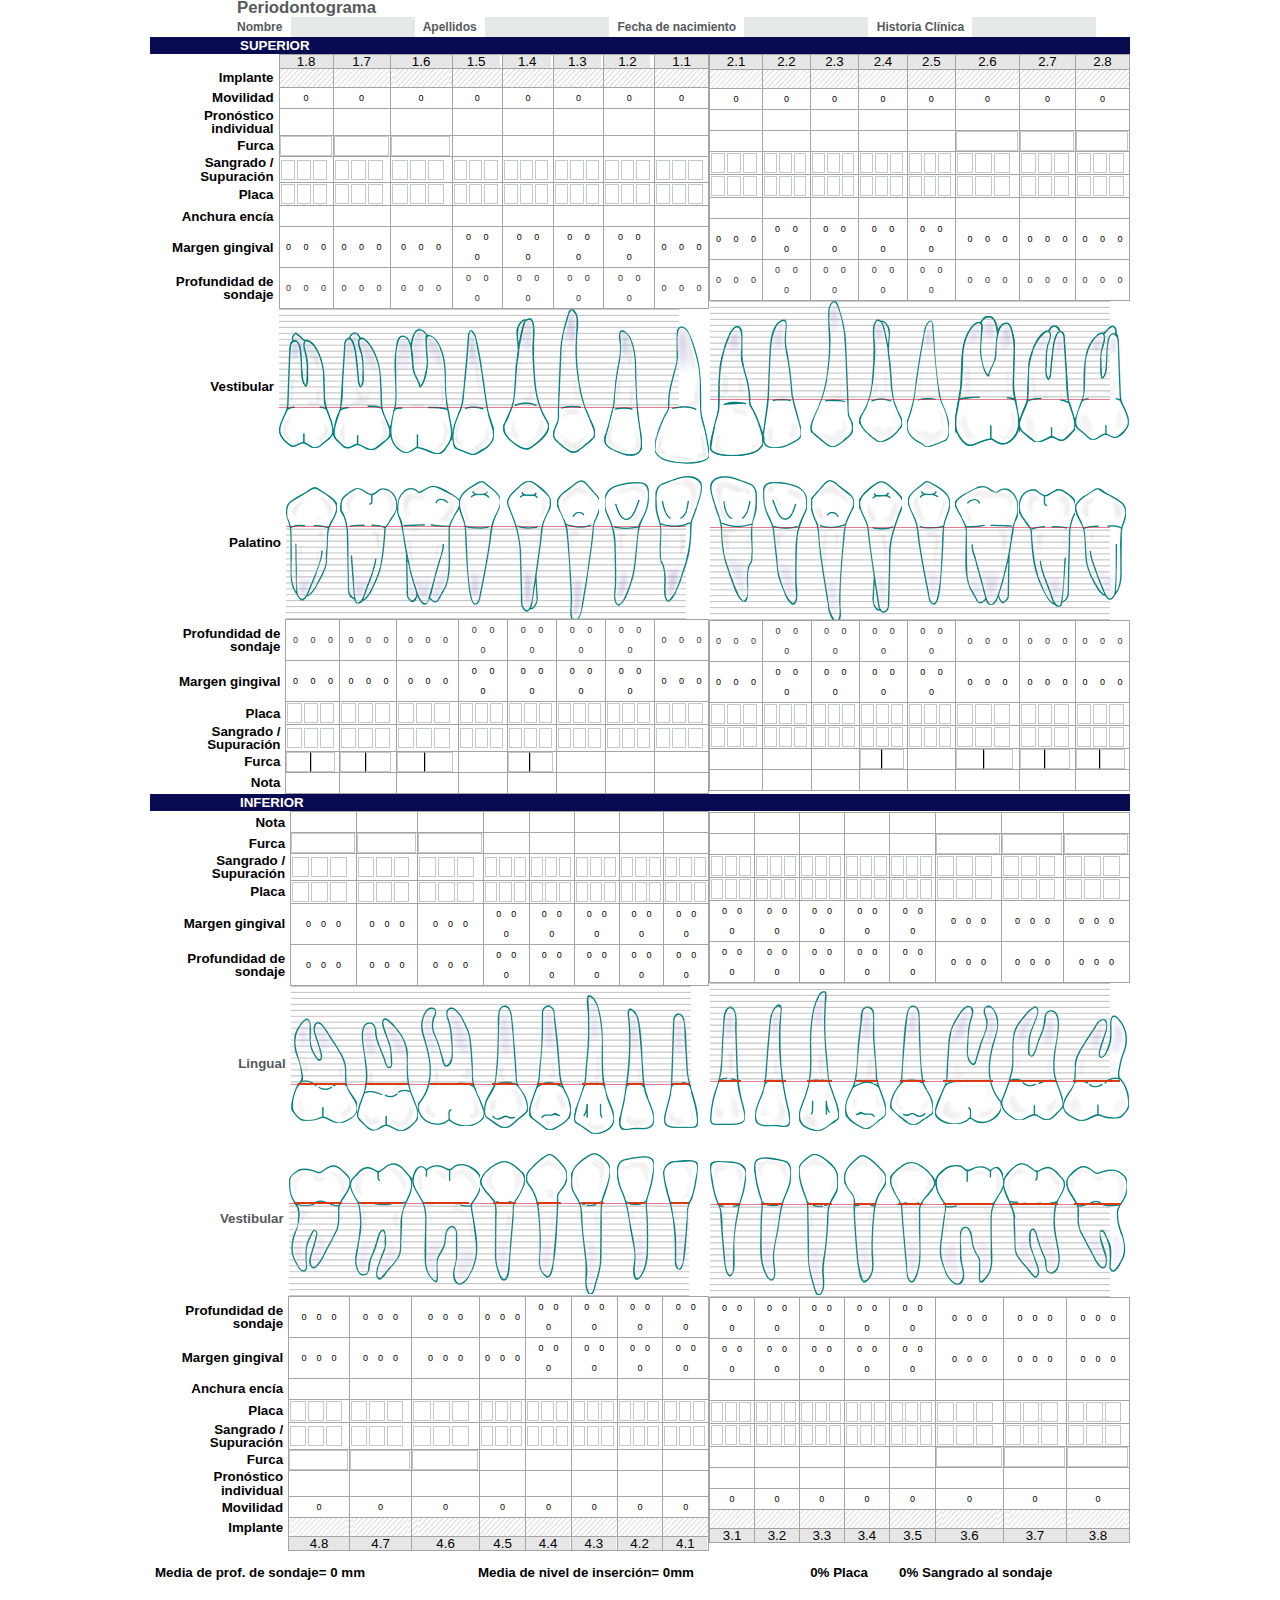
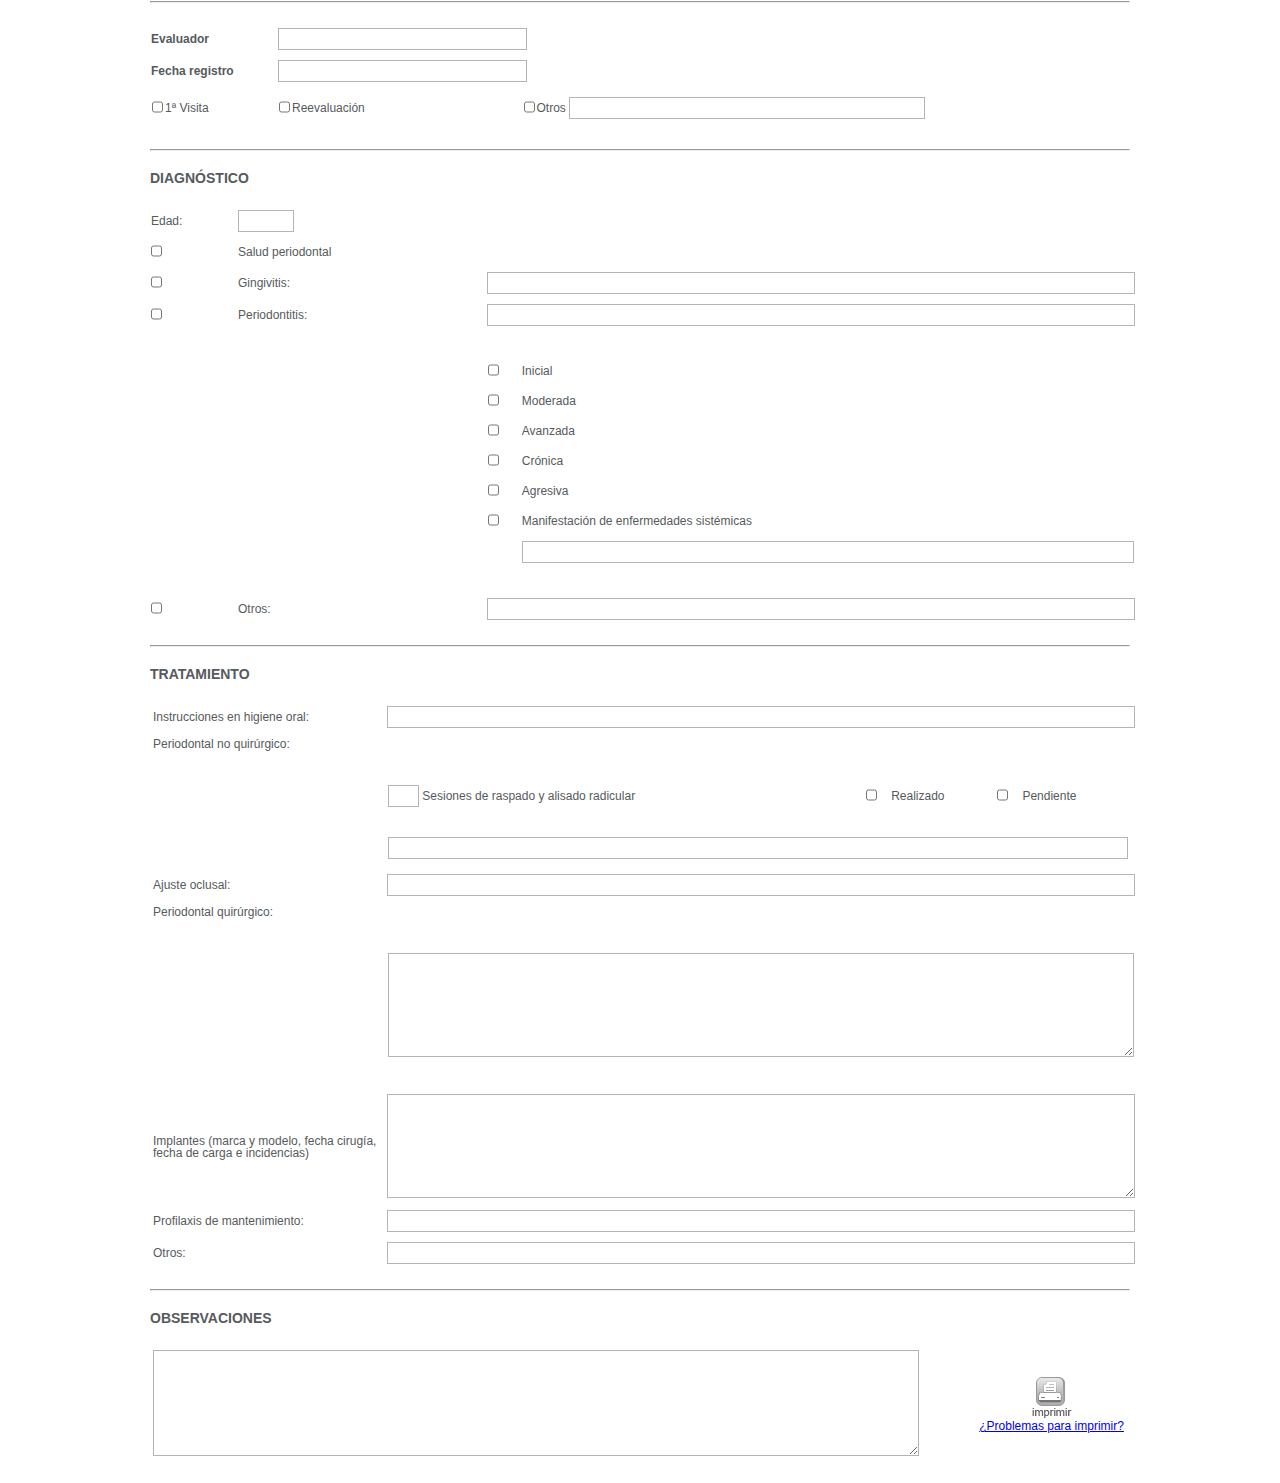
==== commit f5f49fcb: "Update table-4 with "Margen gingivial"" ====
--- a/laboratorio-3/index.html
+++ b/laboratorio-3/index.html
@@ -930,15 +930,46 @@
 
 				<tr>
 					<td class="borde">
-						<input type="text" id="mg21b-a" name="mg21b-a" value="0" onchange="cargar21b();getDefectos();rangoNumeroMargen(&#39;mg21b-a&#39;);cargar21b();" tabindex="217"><input type="text" id="mg21b-b" name="mg21b-b" value="0" onchange="cargar21b();getDefectos();rangoNumeroMargen(&#39;mg21b-b&#39;);cargar21b();" tabindex="218"><input type="text" id="mg21b-c" name="mg21b-c" value="0" onchange="cargar21b();getDefectos();rangoNumeroMargen(&#39;mg21b-c&#39;);cargar21b();" tabindex="219"></td>
-<td class="borde"><input type="text" id="mg22b-a" name="mg22b-a" value="0" onchange="cargar22b();getDefectos();rangoNumeroMargen(&#39;mg22b-a&#39;);cargar22b();" tabindex="220"><input type="text" id="mg22b-b" name="mg22b-b" value="0" onchange="cargar22b();getDefectos();rangoNumeroMargen(&#39;mg22b-b&#39;);cargar22b();" tabindex="221"><input type="text" id="mg22b-c" name="mg22b-c" value="0" onchange="cargar22b();getDefectos();rangoNumeroMargen(&#39;mg22b-c&#39;);cargar22b();" tabindex="222"></td>
-<td class="borde"><input type="text" id="mg23b-a" name="mg23b-a" value="0" onchange="cargar23b();getDefectos();rangoNumeroMargen(&#39;mg23b-a&#39;);cargar23b();" tabindex="223"><input type="text" id="mg23b-b" name="mg23b-b" value="0" onchange="cargar23b();getDefectos();rangoNumeroMargen(&#39;mg23b-b&#39;);cargar23b();" tabindex="224"><input type="text" id="mg23b-c" name="mg23b-c" value="0" onchange="cargar23b();getDefectos();rangoNumeroMargen(&#39;mg23b-c&#39;);cargar23b();" tabindex="225"></td>
-<td class="borde"><input type="text" id="mg24b-a" name="mg24b-a" value="0" onchange="cargar24b();getDefectos();rangoNumeroMargen(&#39;mg24b-a&#39;);cargar24b();" tabindex="226"><input type="text" id="mg24b-b" name="mg24b-b" value="0" onchange="cargar24b();getDefectos();rangoNumeroMargen(&#39;mg24b-b&#39;);cargar24b();" tabindex="227"><input type="text" id="mg24b-c" name="mg24b-c" value="0" onchange="cargar24b();getDefectos();rangoNumeroMargen(&#39;mg24b-c&#39;);cargar24b();" tabindex="228"></td>
-<td class="borde"><input type="text" id="mg25b-a" name="mg25b-a" value="0" onchange="cargar25b();getDefectos();rangoNumeroMargen(&#39;mg25b-a&#39;);cargar25b();" tabindex="229"><input type="text" id="mg25b-b" name="mg25b-b" value="0" onchange="cargar25b();getDefectos();rangoNumeroMargen(&#39;mg25b-b&#39;);cargar25b();" tabindex="230"><input type="text" id="mg25b-c" name="mg25b-c" value="0" onchange="cargar25b();getDefectos();rangoNumeroMargen(&#39;mg25b-c&#39;);cargar25b();" tabindex="231"></td>
-<td class="borde"><input type="text" id="mg26b-a" name="mg26b-a" value="0" onchange="cargar26b();getDefectos();rangoNumeroMargen(&#39;mg26b-a&#39;);cargar26b();" tabindex="232"><input type="text" id="mg26b-b" name="mg26b-b" value="0" onchange="cargar26b();getDefectos();rangoNumeroMargen(&#39;mg26b-b&#39;);cargar26b();" tabindex="233"><input type="text" id="mg26b-c" name="mg26b-c" value="0" onchange="cargar26b();getDefectos();rangoNumeroMargen(&#39;mg26b-c&#39;);cargar26b();" tabindex="234"></td>
-<td class="borde"><input type="text" id="mg27b-a" name="mg27b-a" value="0" onchange="cargar27b();getDefectos();rangoNumeroMargen(&#39;mg27b-a&#39;);cargar27b();" tabindex="235"><input type="text" id="mg27b-b" name="mg27b-b" value="0" onchange="cargar27b();getDefectos();rangoNumeroMargen(&#39;mg27b-b&#39;);cargar27b();" tabindex="236"><input type="text" id="mg27b-c" name="mg27b-c" value="0" onchange="cargar27b();getDefectos();rangoNumeroMargen(&#39;mg27b-c&#39;);cargar27b();" tabindex="237"></td>
-<td class="borde"><input type="text" id="mg28b-a" name="mg28b-a" value="0" onchange="cargar28b();getDefectos();rangoNumeroMargen(&#39;mg28b-a&#39;);cargar28b();" tabindex="238"><input type="text" id="mg28b-b" name="mg28b-b" value="0" onchange="cargar28b();getDefectos();rangoNumeroMargen(&#39;mg28b-b&#39;);cargar28b();" tabindex="239"><input type="text" id="mg28b-c" name="mg28b-c" value="0" onchange="cargar28b();getDefectos();rangoNumeroMargen(&#39;mg28b-c&#39;);cargar28b();" tabindex="240"></td>
-</tr>
+						<input type="text" id="mg21b-a" name="mg21b-a" value="0" tabindex="217" />
+						<input type="text" id="mg21b-b" name="mg21b-b" value="0" tabindex="218" />
+						<input type="text" id="mg21b-c" name="mg21b-c" value="0" tabindex="219" />
+					</td>
+					<td class="borde">
+						<input type="text" id="mg22b-a" name="mg22b-a" value="0" tabindex="220" />
+						<input type="text" id="mg22b-b" name="mg22b-b" value="0" tabindex="221" />
+						<input type="text" id="mg22b-c" name="mg22b-c" value="0" tabindex="222" />
+					</td>
+					<td class="borde">
+						<input type="text" id="mg23b-a" name="mg23b-a" value="0" tabindex="223" />
+						<input type="text" id="mg23b-b" name="mg23b-b" value="0" tabindex="224" />
+						<input type="text" id="mg23b-c" name="mg23b-c" value="0" tabindex="225" />
+					</td>
+					<td class="borde">
+						<input type="text" id="mg24b-a" name="mg24b-a" value="0" tabindex="226" />
+						<input type="text" id="mg24b-b" name="mg24b-b" value="0" tabindex="227" />
+						<input type="text" id="mg24b-c" name="mg24b-c" value="0" tabindex="228" />
+					</td>
+					<td class="borde">
+						<input type="text" id="mg25b-a" name="mg25b-a" value="0" tabindex="229" />
+						<input type="text" id="mg25b-b" name="mg25b-b" value="0" tabindex="230" />
+						<input type="text" id="mg25b-c" name="mg25b-c" value="0" tabindex="231" />
+					</td>
+					<td class="borde">
+						<input type="text" id="mg26b-a" name="mg26b-a" value="0" tabindex="232" />
+						<input type="text" id="mg26b-b" name="mg26b-b" value="0" tabindex="233" />
+						<input type="text" id="mg26b-c" name="mg26b-c" value="0" tabindex="234" />
+					</td>
+					<td class="borde">
+						<input type="text" id="mg27b-a" name="mg27b-a" value="0" tabindex="235" />
+						<input type="text" id="mg27b-b" name="mg27b-b" value="0" tabindex="236" />
+						<input type="text" id="mg27b-c" name="mg27b-c" value="0" tabindex="237" />
+					</td>
+					<td class="borde">
+						<input type="text" id="mg28b-a" name="mg28b-a" value="0" tabindex="238" />
+						<input type="text" id="mg28b-b" name="mg28b-b" value="0" tabindex="239" />
+						<input type="text" id="mg28b-c" name="mg28b-c" value="0" tabindex="240" />
+					</td>
+				</tr>
 
 
 
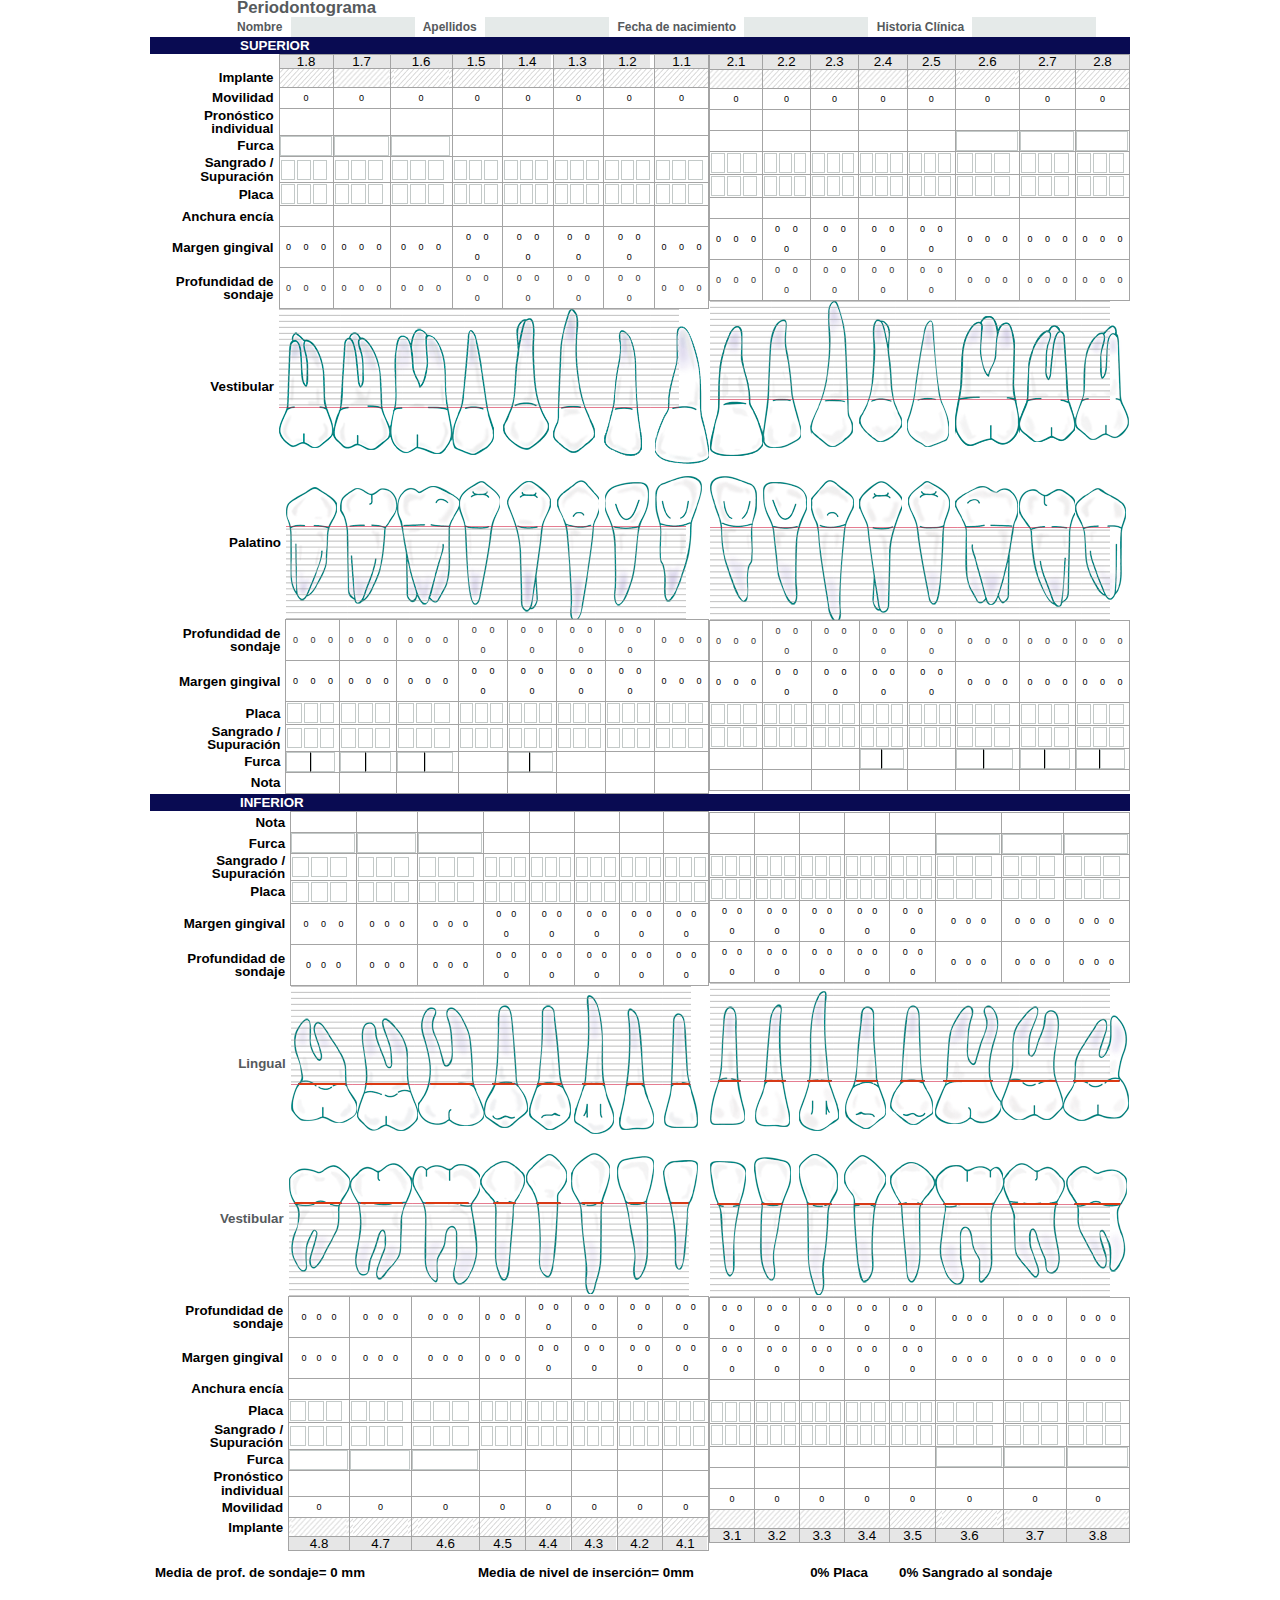
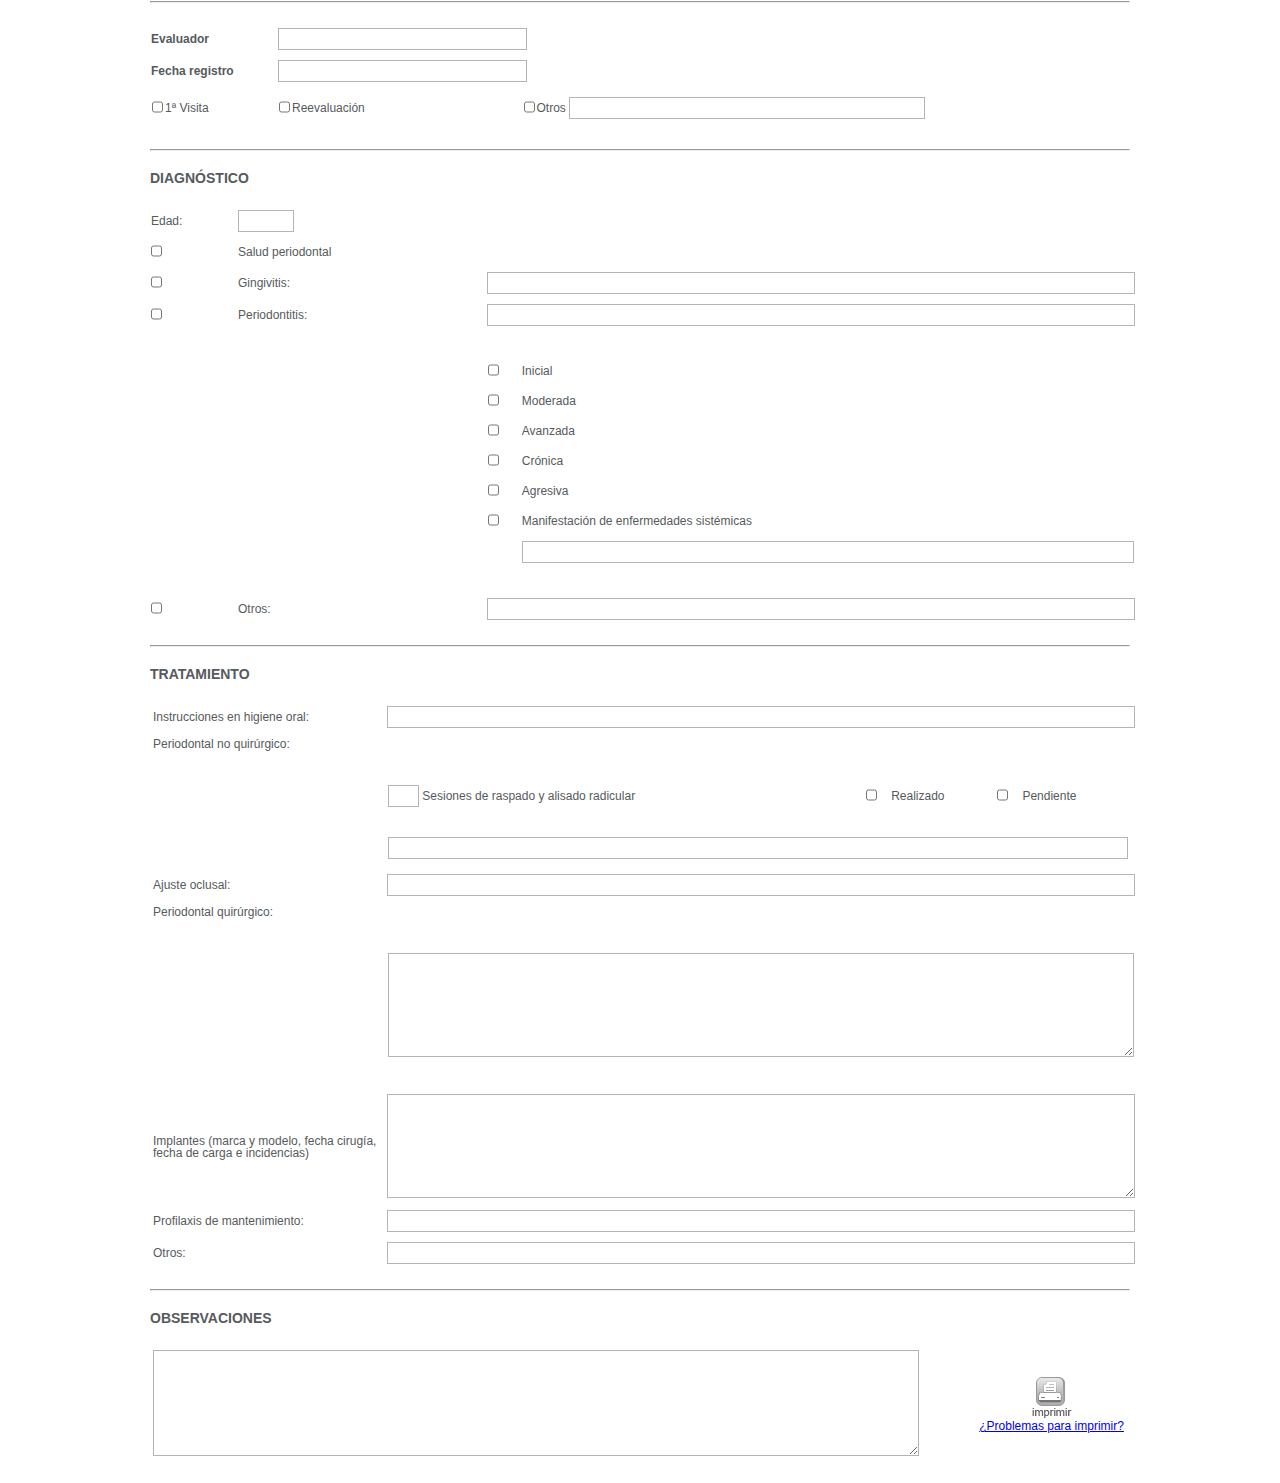
==== commit fcea74c6: "Update with "Anchura Encias" migration in jquery" ====
--- a/laboratorio-3/index.html
+++ b/laboratorio-3/index.html
@@ -971,116 +971,114 @@
 					</td>
 				</tr>
 
-
+				<tr>
+					<td class="borde"><div id="p21b-a"></div><div id="p21b-b"></div><div id="p21b-c"></div></td>
+					<td class="borde"><div id="p22b-a"></div><div id="p22b-b"></div><div id="p22b-c"></div></td>
+					<td class="borde"><div id="p23b-a"></div><div id="p23b-b"></div><div id="p23b-c"></div></td>
+					<td class="borde"><div id="p24b-a"></div><div id="p24b-b"></div><div id="p24b-c"></div></td>
+					<td class="borde"><div id="p25b-a"></div><div id="p25b-b"></div><div id="p25b-c"></div></td>
+					<td class="borde"><div id="p26b-a"></div><div id="p26b-b"></div><div id="p26b-c"></div></td>
+					<td class="borde"><div id="p27b-a"></div><div id="p27b-b"></div><div id="p27b-c"></div></td>
+					<td class="borde"><div id="p28b-a"></div><div id="p28b-b"></div><div id="p28b-c"></div></td>
+				</tr>
+
+				<tr>
+					<td class="borde"><div id="s21b-a"></div><div id="s21b-b"></div><div id="s21b-c"></div></td>
+					<td class="borde"><div id="s22b-a"></div><div id="s22b-b"></div><div id="s22b-c"></div></td>
+					<td class="borde"><div id="s23b-a"></div><div id="s23b-b"></div><div id="s23b-c"></div></td>
+					<td class="borde"><div id="s24b-a"></div><div id="s24b-b"></div><div id="s24b-c"></div></td>
+					<td class="borde"><div id="s25b-a"></div><div id="s25b-b"></div><div id="s25b-c"></div></td>
+					<td class="borde"><div id="s26b-a"></div><div id="s26b-b"></div><div id="s26b-c"></div></td>
+					<td class="borde"><div id="s27b-a"></div><div id="s27b-b"></div><div id="s27b-c"></div></td>
+					<td class="borde"><div id="s28b-a"></div><div id="s28b-b"></div><div id="s28b-c"></div></td>
+				</tr>
+
+				<tr>
+					<td class="borde"></td>
+					<td class="borde"></td>
+					<td class="borde"></td>
+					<td class="borde"><div id="f24b-a"></div><div id="f24b-b"></div></td>
+					<td class="borde"></td>
+					<td class="borde"><div id="f26b-a"></div><div id="f26b-b"></div></td>
+					<td class="borde"><div id="f27b-a"></div><div id="f27b-b"></div></td>
+					<td class="borde"><div id="f28b-a"></div><div id="f28b-b"></div></td>
+				</tr>
+
+				<tr>
+					<td class="borde"><input type="text" id="n21" name="n21" tabindex="249"></td>
+					<td class="borde"><input type="text" id="n22" name="n22" tabindex="250"></td>
+					<td class="borde"><input type="text" id="n23" name="n23" tabindex="251"></td>
+					<td class="borde"><input type="text" id="n24" name="n24" tabindex="252"></td>
+					<td class="borde"><input type="text" id="n25" name="n25" tabindex="253"></td>
+					<td class="borde"><input type="text" id="n26" name="n26" tabindex="254"></td>
+					<td class="borde"><input type="text" id="n27" name="n27" tabindex="255"></td>
+					<td class="borde"><input type="text" id="n28" name="n28" tabindex="256"></td>
+				</tr>
+			</tbody>
+		</table>
+	</td>
+</tr>
+
+<tr><td colspan="2"><table id="separador"><tbody><tr><td>INFERIOR</td></tr></tbody></table></td></tr>
 
 <tr>
-<td class="borde"><div id="p21b-a"></div><div id="p21b-b"></div><div id="p21b-c"></div></td>
-<td class="borde"><div id="p22b-a"></div><div id="p22b-b"></div><div id="p22b-c"></div></td>
-<td class="borde"><div id="p23b-a"></div><div id="p23b-b"></div><div id="p23b-c"></div></td>
-<td class="borde"><div id="p24b-a"></div><div id="p24b-b"></div><div id="p24b-c"></div></td>
-<td class="borde"><div id="p25b-a"></div><div id="p25b-b"></div><div id="p25b-c"></div></td>
-<td class="borde"><div id="p26b-a"></div><div id="p26b-b"></div><div id="p26b-c"></div></td>
-<td class="borde"><div id="p27b-a"></div><div id="p27b-b"></div><div id="p27b-c"></div></td>
-<td class="borde"><div id="p28b-a"></div><div id="p28b-b"></div><div id="p28b-c"></div></td>
-</tr>
-
-<tr>
-<td class="borde"><div id="s21b-a"></div><div id="s21b-b"></div><div id="s21b-c"></div></td>
-<td class="borde"><div id="s22b-a"></div><div id="s22b-b"></div><div id="s22b-c"></div></td>
-<td class="borde"><div id="s23b-a"></div><div id="s23b-b"></div><div id="s23b-c"></div></td>
-<td class="borde"><div id="s24b-a"></div><div id="s24b-b"></div><div id="s24b-c"></div></td>
-<td class="borde"><div id="s25b-a"></div><div id="s25b-b"></div><div id="s25b-c"></div></td>
-<td class="borde"><div id="s26b-a"></div><div id="s26b-b"></div><div id="s26b-c"></div></td>
-<td class="borde"><div id="s27b-a"></div><div id="s27b-b"></div><div id="s27b-c"></div></td>
-<td class="borde"><div id="s28b-a"></div><div id="s28b-b"></div><div id="s28b-c"></div></td>
-</tr>
-
-<tr>
-<td class="borde"></td>
-<td class="borde"></td>
-<td class="borde"></td>
-<td class="borde"><div id="f24b-a"></div><div id="f24b-b"></div></td>
-<td class="borde"></td>
-<td class="borde"><div id="f26b-a"></div><div id="f26b-b"></div></td>
-<td class="borde"><div id="f27b-a"></div><div id="f27b-b"></div></td>
-<td class="borde"><div id="f28b-a"></div><div id="f28b-b"></div></td>
-</tr>
-
-
-<tr>
-<td class="borde"><input type="text" id="n21" name="n21" tabindex="249"></td>
-<td class="borde"><input type="text" id="n22" name="n22" tabindex="250"></td>
-<td class="borde"><input type="text" id="n23" name="n23" tabindex="251"></td>
-<td class="borde"><input type="text" id="n24" name="n24" tabindex="252"></td>
-<td class="borde"><input type="text" id="n25" name="n25" tabindex="253"></td>
-<td class="borde"><input type="text" id="n26" name="n26" tabindex="254"></td>
-<td class="borde"><input type="text" id="n27" name="n27" tabindex="255"></td>
-<td class="borde"><input type="text" id="n28" name="n28" tabindex="256"></td>
-</tr>
-
-
-</tbody></table>
-</td>
-</tr>
-
-<tr><td colspan="2"><table id="separador"><tbody><tr><td>INFERIOR</td></tr></tbody></table></td></tr>
-
-<tr>
-<td>
-<table id="tabla-5">
-<form name="grafico5" id="grafico5" action="http://sepa.es/periodontograma/index.html#"></form>
-
-<tbody><tr>
-<td class="titulo">Nota</td>
-<td class="borde"><input type="text" id="n18" name="n18" tabindex="257"></td>
-<td class="borde"><input type="text" id="n17" name="n17" tabindex="258"></td>
-<td class="borde"><input type="text" id="n16" name="n16" tabindex="259"></td>
-<td class="borde"><input type="text" id="n15" name="n15" tabindex="260"></td>
-<td class="borde"><input type="text" id="n14" name="n14" tabindex="261"></td>
-<td class="borde"><input type="text" id="n13" name="n13" tabindex="262"></td>
-<td class="borde"><input type="text" id="n12" name="n12" tabindex="263"></td>
-<td class="borde"><input type="text" id="n11" name="n11" tabindex="264"></td>
-</tr>
-
-<tr>
-<td class="titulo">Furca</td>
-<td class="borde"><div id="f48"></div></td>
-<td class="borde"><div id="f47"></div></td>
-<td class="borde"><div id="f46"></div></td>
-<td class="borde"></td>
-<td class="borde"></td>
-<td class="borde"></td>
-<td class="borde"></td>
-<td class="borde"></td>
-</tr>
-
-<tr>
-<td class="titulo">Sangrado / Supuración</td>
-<td class="borde"><div id="s48-a"></div><div id="s48-b"></div><div id="s48-c"></div></td>
-<td class="borde"><div id="s47-a"></div><div id="s47-b"></div><div id="s47-c"></div></td>
-<td class="borde"><div id="s46-a"></div><div id="s46-b"></div><div id="s46-c"></div></td>
-<td class="borde"><div id="s45-a"></div><div id="s45-b"></div><div id="s45-c"></div></td>
-<td class="borde"><div id="s44-a"></div><div id="s44-b"></div><div id="s44-c"></div></td>
-<td class="borde"><div id="s43-a"></div><div id="s43-b"></div><div id="s43-c"></div></td>
-<td class="borde"><div id="s42-a"></div><div id="s42-b"></div><div id="s42-c"></div></td>
-<td class="borde"><div id="s41-a"></div><div id="s41-b"></div><div id="s41-c"></div></td>
-</tr>
-
-<tr>
-<td class="titulo">Placa</td>
-<td class="borde"><div id="p48-a"></div><div id="p48-b"></div><div id="p48-c"></div></td>
-<td class="borde"><div id="p47-a"></div><div id="p47-b"></div><div id="p47-c"></div></td>
-<td class="borde"><div id="p46-a"></div><div id="p46-b"></div><div id="p46-c"></div></td>
-<td class="borde"><div id="p45-a"></div><div id="p45-b"></div><div id="p45-c"></div></td>
-<td class="borde"><div id="p44-a"></div><div id="p44-b"></div><div id="p44-c"></div></td>
-<td class="borde"><div id="p43-a"></div><div id="p43-b"></div><div id="p43-c"></div></td>
-<td class="borde"><div id="p42-a"></div><div id="p42-b"></div><div id="p42-c"></div></td>
-<td class="borde"><div id="p41-a"></div><div id="p41-b"></div><div id="p41-c"></div></td>
-</tr>
-
-<tr>
-<td class="titulo">Margen gingival</td>
-<td class="borde"><input type="text" id="mg48-a" name="mg48-a" value="0" onchange="cargar48a();getDefectos();rangoNumeroMargen(&#39;mg48-a&#39;);cargar48a();" tabindex="297"><input type="text" id="mg48-b" name="mg48-b" value="0" onchange="cargar48a();getDefectos();rangoNumeroMargen(&#39;mg48-b&#39;);cargar48a();" tabindex="298"><input type="text" id="mg48-c" name="mg48-c" value="0" onchange="cargar48a();getDefectos();rangoNumeroMargen(&#39;mg48-c&#39;);cargar48a();" tabindex="299"></td>
+	<td>
+		<table id="tabla-5">
+			<tbody>
+				<tr>
+					<td class="titulo">Nota</td>
+					<td class="borde"><input type="text" id="n18" name="n18" tabindex="257"></td>
+					<td class="borde"><input type="text" id="n17" name="n17" tabindex="258"></td>
+					<td class="borde"><input type="text" id="n16" name="n16" tabindex="259"></td>
+					<td class="borde"><input type="text" id="n15" name="n15" tabindex="260"></td>
+					<td class="borde"><input type="text" id="n14" name="n14" tabindex="261"></td>
+					<td class="borde"><input type="text" id="n13" name="n13" tabindex="262"></td>
+					<td class="borde"><input type="text" id="n12" name="n12" tabindex="263"></td>
+					<td class="borde"><input type="text" id="n11" name="n11" tabindex="264"></td>
+				</tr>
+				<tr>
+					<td class="titulo">Furca</td>
+					<td class="borde"><div id="f48"></div></td>
+					<td class="borde"><div id="f47"></div></td>
+					<td class="borde"><div id="f46"></div></td>
+					<td class="borde"></td>
+					<td class="borde"></td>
+					<td class="borde"></td>
+					<td class="borde"></td>
+					<td class="borde"></td>
+				</tr>
+
+				<tr>
+					<td class="titulo">Sangrado / Supuración</td>
+					<td class="borde"><div id="s48-a"></div><div id="s48-b"></div><div id="s48-c"></div></td>
+					<td class="borde"><div id="s47-a"></div><div id="s47-b"></div><div id="s47-c"></div></td>
+					<td class="borde"><div id="s46-a"></div><div id="s46-b"></div><div id="s46-c"></div></td>
+					<td class="borde"><div id="s45-a"></div><div id="s45-b"></div><div id="s45-c"></div></td>
+					<td class="borde"><div id="s44-a"></div><div id="s44-b"></div><div id="s44-c"></div></td>
+					<td class="borde"><div id="s43-a"></div><div id="s43-b"></div><div id="s43-c"></div></td>
+					<td class="borde"><div id="s42-a"></div><div id="s42-b"></div><div id="s42-c"></div></td>
+					<td class="borde"><div id="s41-a"></div><div id="s41-b"></div><div id="s41-c"></div></td>
+				</tr>
+
+				<tr>
+					<td class="titulo">Placa</td>
+					<td class="borde"><div id="p48-a"></div><div id="p48-b"></div><div id="p48-c"></div></td>
+					<td class="borde"><div id="p47-a"></div><div id="p47-b"></div><div id="p47-c"></div></td>
+					<td class="borde"><div id="p46-a"></div><div id="p46-b"></div><div id="p46-c"></div></td>
+					<td class="borde"><div id="p45-a"></div><div id="p45-b"></div><div id="p45-c"></div></td>
+					<td class="borde"><div id="p44-a"></div><div id="p44-b"></div><div id="p44-c"></div></td>
+					<td class="borde"><div id="p43-a"></div><div id="p43-b"></div><div id="p43-c"></div></td>
+					<td class="borde"><div id="p42-a"></div><div id="p42-b"></div><div id="p42-c"></div></td>
+					<td class="borde"><div id="p41-a"></div><div id="p41-b"></div><div id="p41-c"></div></td>
+				</tr>
+
+				<tr>
+					<td class="titulo">Margen gingival</td>
+					<td class="borde">
+						<input type="text" id="mg48-a" name="mg48-a" value="0" onchange="cargar48a();getDefectos();rangoNumeroMargen(&#39;mg48-a&#39;);cargar48a();" tabindex="297">
+						<input type="text" id="mg48-b" name="mg48-b" value="0" onchange="cargar48a();getDefectos();rangoNumeroMargen(&#39;mg48-b&#39;);cargar48a();" tabindex="298">
+						<input type="text" id="mg48-c" name="mg48-c" value="0" onchange="cargar48a();getDefectos();rangoNumeroMargen(&#39;mg48-c&#39;);cargar48a();" tabindex="299">
+					</td>
 <td class="borde"><input type="text" id="mg47-a" name="mg47-a" value="0" onchange="cargar47a();getDefectos();rangoNumeroMargen(&#39;mg47-a&#39;);cargar47a();" tabindex="300"><input type="text" id="mg47-b" name="mg47-b" value="0" onchange="cargar47a();getDefectos();rangoNumeroMargen(&#39;mg47-b&#39;);cargar47a();" tabindex="301"><input type="text" id="mg47-c" name="mg47-c" value="0" onchange="cargar47a();getDefectos();rangoNumeroMargen(&#39;mg47-c&#39;);cargar47a();" tabindex="302"></td>
 <td class="borde"><input type="text" id="mg46-a" name="mg46-a" value="0" onchange="cargar46a();getDefectos();rangoNumeroMargen(&#39;mg46-a&#39;);cargar46a();" tabindex="303"><input type="text" id="mg46-b" name="mg46-b" value="0" onchange="cargar46a();getDefectos();rangoNumeroMargen(&#39;mg46-b&#39;);cargar46a();" tabindex="304"><input type="text" id="mg46-c" name="mg46-c" value="0" onchange="cargar46a();getDefectos();rangoNumeroMargen(&#39;mg46-c&#39;);cargar46a();" tabindex="305"></td>
 <td class="borde"><input type="text" id="mg45-a" name="mg45-a" value="0" onchange="cargar45a();getDefectos();rangoNumeroMargen(&#39;mg45-a&#39;);cargar45a();" tabindex="306"><input type="text" id="mg45-b" name="mg45-b" value="0" onchange="cargar45a();getDefectos();rangoNumeroMargen(&#39;mg45-b&#39;);cargar45a();" tabindex="307"><input type="text" id="mg45-c" name="mg45-c" value="0" onchange="cargar45a();getDefectos();rangoNumeroMargen(&#39;mg45-c&#39;);cargar45a();" tabindex="308"></td>
@@ -1644,16 +1642,6 @@
 </div><!--wrapper-->
 	
 	<script type="text/javascript">
-		
-	function getSangrado(){
-		$("#suma").text(Math.round((totalSangrado/(totalDientes*6)*100)));
-		
-	}
-	
-	function getPlaca(){
-		$("#suma2").text(Math.round((totalPlaca/(totalDientes*6)*100)));
-	}
-
 function getDefectos(){
 
 			var datops18a=document.getElementById('ps18-a').value;
@@ -2331,235 +2319,7 @@
 	}
 	
 
-//FUNCIONES PARA ANCHURA ENCÍA
-	
-$('#ae18').change(function() {
-	if(parseInt(document.getElementById('ae18').value)<3){
-  		$(this).css("color","red");
-  	}else{
-		$(this).css("color","black");
-	}
-});
-$('#ae17').change(function() {
-	if(parseInt(document.getElementById('ae17').value)<3){
-  		$(this).css("color","red");
-  	}else{
-		$(this).css("color","black");
-	}
-});
-$('#ae16').change(function() {
-	if(parseInt(document.getElementById('ae16').value)<3){
-  		$(this).css("color","red");
-  	}else{
-		$(this).css("color","black");
-	}
-});
-$('#ae15').change(function() {
-	if(parseInt(document.getElementById('ae15').value)<3){
-  		$(this).css("color","red");
-  	}else{
-		$(this).css("color","black");
-	}
-});
-$('#ae14').change(function() {
-	if(parseInt(document.getElementById('ae14').value)<3){
-  		$(this).css("color","red");
-  	}else{
-		$(this).css("color","black");
-	}
-});
-$('#ae13').change(function() {
-	if(parseInt(document.getElementById('ae13').value)<3){
-  		$(this).css("color","red");
-  	}else{
-		$(this).css("color","black");
-	}
-});
-$('#ae12').change(function() {
-	if(parseInt(document.getElementById('ae12').value)<3){
-  		$(this).css("color","red");
-  	}else{
-		$(this).css("color","black");
-	}
-});
-$('#ae11').change(function() {
-	if(parseInt(document.getElementById('ae11').value)<3){
-  		$(this).css("color","red");
-  	}else{
-		$(this).css("color","black");
-	}
-});
-
-$('#ae28').change(function() {
-	if(parseInt(document.getElementById('ae28').value)<3){
-  		$(this).css("color","red");
-  	}else{
-		$(this).css("color","black");
-	}
-});
-$('#ae27').change(function() {
-	if(parseInt(document.getElementById('ae27').value)<3){
-  		$(this).css("color","red");
-  	}else{
-		$(this).css("color","black");
-	}
-});
-$('#ae26').change(function() {
-	if(parseInt(document.getElementById('ae26').value)<3){
-  		$(this).css("color","red");
-  	}else{
-		$(this).css("color","black");
-	}
-});
-$('#ae25').change(function() {
-	if(parseInt(document.getElementById('ae25').value)<3){
-  		$(this).css("color","red");
-  	}else{
-		$(this).css("color","black");
-	}
-});
-$('#ae24').change(function() {
-	if(parseInt(document.getElementById('ae24').value)<3){
-  		$(this).css("color","red");
-  	}else{
-		$(this).css("color","black");
-	}
-});
-$('#ae23').change(function() {
-	if(parseInt(document.getElementById('ae23').value)<3){
-  		$(this).css("color","red");
-  	}else{
-		$(this).css("color","black");
-	}
-});
-$('#ae22').change(function() {
-	if(parseInt(document.getElementById('ae22').value)<3){
-  		$(this).css("color","red");
-  	}else{
-		$(this).css("color","black");
-	}
-});
-$('#ae21').change(function() {
-	if(parseInt(document.getElementById('ae21').value)<3){
-  		$(this).css("color","red");
-  	}else{
-		$(this).css("color","black");
-	}
-});
-	
-	$('#ae48b').change(function() {
-	if(parseInt(document.getElementById('ae48b').value)<3){
-  		$(this).css("color","red");
-  	}else{
-		$(this).css("color","black");
-	}
-});
-$('#ae47b').change(function() {
-	if(parseInt(document.getElementById('ae47b').value)<3){
-  		$(this).css("color","red");
-  	}else{
-		$(this).css("color","black");
-	}
-});
-$('#ae46b').change(function() {
-	if(parseInt(document.getElementById('ae46b').value)<3){
-  		$(this).css("color","red");
-  	}else{
-		$(this).css("color","black");
-	}
-});
-$('#ae45b').change(function() {
-	if(parseInt(document.getElementById('ae45b').value)<3){
-  		$(this).css("color","red");
-  	}else{
-		$(this).css("color","black");
-	}
-});
-$('#ae44b').change(function() {
-	if(parseInt(document.getElementById('ae44b').value)<3){
-  		$(this).css("color","red");
-  	}else{
-		$(this).css("color","black");
-	}
-});
-$('#ae43b').change(function() {
-	if(parseInt(document.getElementById('ae43b').value)<3){
-  		$(this).css("color","red");
-  	}else{
-		$(this).css("color","black");
-	}
-});
-$('#ae42b').change(function() {
-	if(parseInt(document.getElementById('ae42b').value)<3){
-  		$(this).css("color","red");
-  	}else{
-		$(this).css("color","black");
-	}
-});
-$('#ae41b').change(function() {
-	if(parseInt(document.getElementById('ae41b').value)<3){
-  		$(this).css("color","red");
-  	}else{
-		$(this).css("color","black");
-	}
-});
-
-$('#ae38b').change(function() {
-	if(parseInt(document.getElementById('ae38b').value)<3){
-  		$(this).css("color","red");
-  	}else{
-		$(this).css("color","black");
-	}
-});
-$('#ae37b').change(function() {
-	if(parseInt(document.getElementById('ae37b').value)<3){
-  		$(this).css("color","red");
-  	}else{
-		$(this).css("color","black");
-	}
-});
-$('#ae36b').change(function() {
-	if(parseInt(document.getElementById('ae36b').value)<3){
-  		$(this).css("color","red");
-  	}else{
-		$(this).css("color","black");
-	}
-});
-$('#ae35b').change(function() {
-	if(parseInt(document.getElementById('ae35b').value)<3){
-  		$(this).css("color","red");
-  	}else{
-		$(this).css("color","black");
-	}
-});
-$('#ae34b').change(function() {
-	if(parseInt(document.getElementById('ae34b').value)<3){
-  		$(this).css("color","red");
-  	}else{
-		$(this).css("color","black");
-	}
-});
-$('#ae33b').change(function() {
-	if(parseInt(document.getElementById('ae33b').value)<3){
-  		$(this).css("color","red");
-  	}else{
-		$(this).css("color","black");
-	}
-});
-$('#ae32b').change(function() {
-	if(parseInt(document.getElementById('ae32b').value)<3){
-  		$(this).css("color","red");
-  	}else{
-		$(this).css("color","black");
-	}
-});
-$('#ae31b').change(function() {
-	if(parseInt(document.getElementById('ae31b').value)<3){
-  		$(this).css("color","red");
-  	}else{
-		$(this).css("color","black");
-	}
-});
+//FUNCIONES PARA ANCHURA ENCÍA		
 
 //FUNCIONES PARA SANGRADO
 	
--- a/laboratorio-3/estilo.css
+++ b/laboratorio-3/estilo.css
@@ -1791,4 +1791,16 @@
     visibility: visible;
 }
 
-iframe {background-color:transparent;}+iframe {background-color:transparent;}
+
+/* special functions */
+
+/* For Appliying class for "Anchura Encias" */
+
+.normal-gums{ color: #000; }
+.abnormal-gums{ color: #ff0000;}
+
+/* Appliying class for "sangrado supuración" */
+.normal-bleeding {background: #fff; }
+.bleeding { background:#FA5858; }
+.bled-festered { background:url('img/sangrado-supuracion.png');}
--- a/laboratorio-3/estilo.css
+++ b/laboratorio-3/estilo.css
@@ -1791,4 +1791,16 @@
     visibility: visible;
 }
 
-iframe {background-color:transparent;}+iframe {background-color:transparent;}
+
+/* special functions */
+
+/* For Appliying class for "Anchura Encias" */
+
+.normal-gums{ color: #000; }
+.abnormal-gums{ color: #ff0000;}
+
+/* Appliying class for "sangrado supuración" */
+.normal-bleeding {background: #fff; }
+.bleeding { background:#FA5858; }
+.bled-festered { background:url('img/sangrado-supuracion.png');}
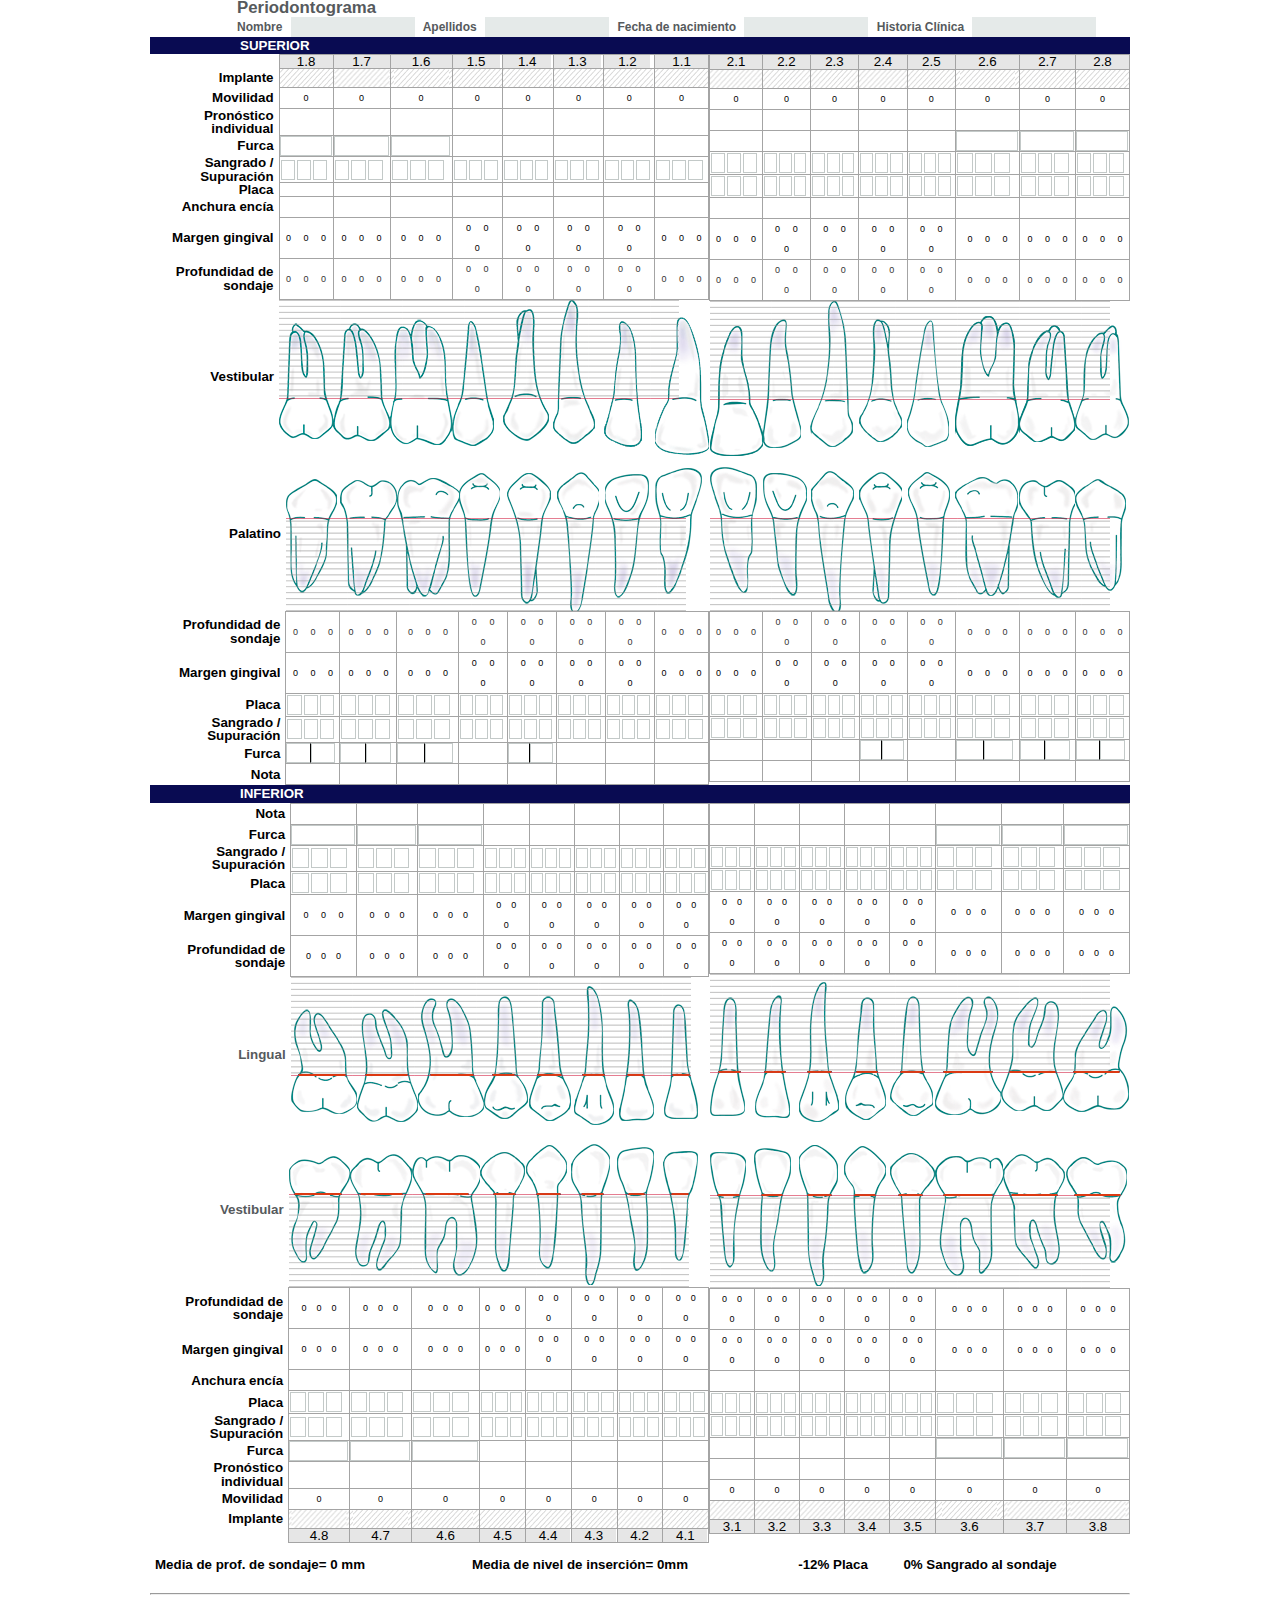
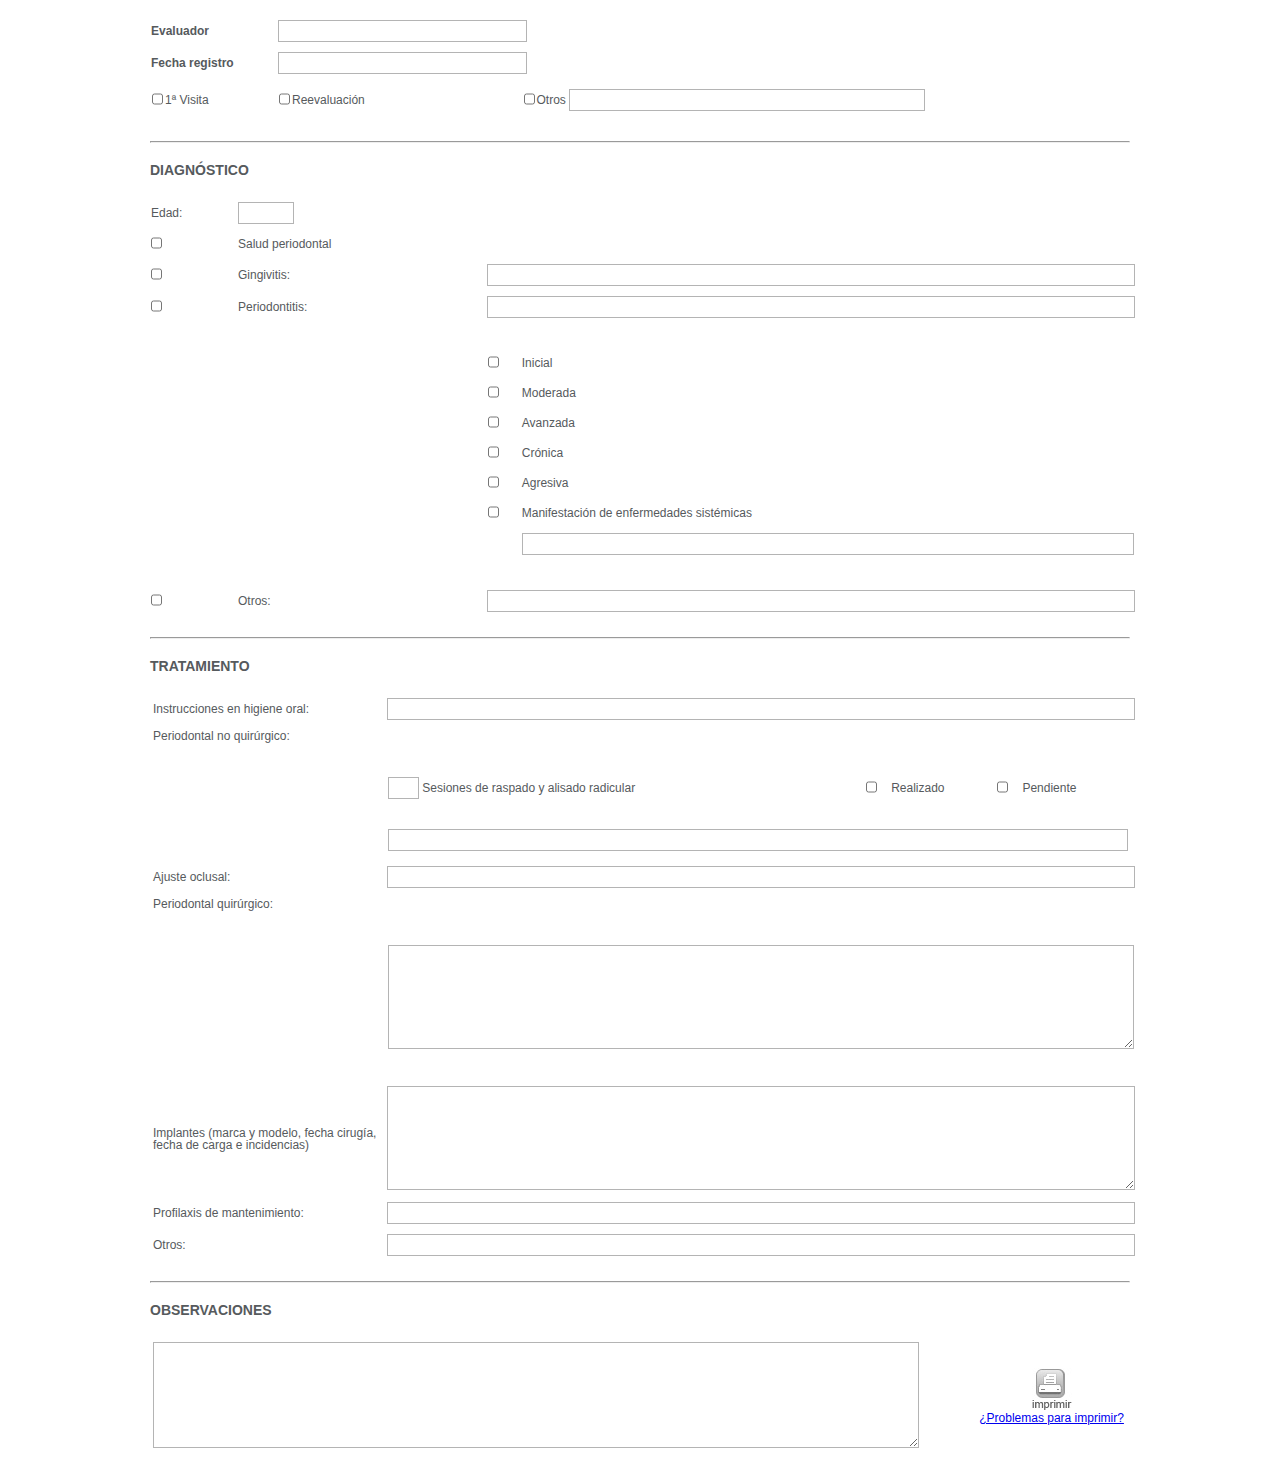
==== commit 0bc5f95c: "Update with "sangrado/supuración" migration in jquery" ====
--- a/laboratorio-3/index.html
+++ b/laboratorio-3/index.html
@@ -2322,369 +2322,6 @@
 //FUNCIONES PARA ANCHURA ENCÍA		
 
 //FUNCIONES PARA SANGRADO
-	
-$('#s18-a').toggle(
-      function () {
-        $(this).css({"background":"#FA5858"});
-		 totalSangrado++;
-		 getSangrado();
-      },
-	  function () {
-        $(this).css({"background":"url('img/sangrado-supuracion.png')"});
-      },
-      function () {
-        $(this).css({"background":"#FFFFFF"});
-		 totalSangrado--;
-		 getSangrado();
-      }
-);
-$('#s18-b').toggle(
-      function () {
-        $(this).css({"background":"#FA5858"});
-		 totalSangrado++;
-		 getSangrado();
-      },
-	  function () {
-        $(this).css({"background":"url('img/sangrado-supuracion.png')"});
-      },
-      function () {
-        $(this).css({"background":"#FFFFFF"});
-		 totalSangrado--;
-		 getSangrado();
-      }
-);
-$('#s18-c').toggle(
-      function () {
-        $(this).css({"background":"#FA5858"});
-		 totalSangrado++;
-		 getSangrado();
-      },
-	  function () {
-        $(this).css({"background":"url('img/sangrado-supuracion.png')"});
-      },
-      function () {
-        $(this).css({"background":"#FFFFFF"});
-		 totalSangrado--;
-		 getSangrado();
-      }
-);
-
-$('#s17-a').toggle(
-      function () {
-        $(this).css({"background":"#FA5858"});
-		 totalSangrado++;
-		 getSangrado();
-      },
-	  function () {
-        $(this).css({"background":"url('img/sangrado-supuracion.png')"});
-      },
-      function () {
-        $(this).css({"background":"#FFFFFF"});
-		 totalSangrado--;
-		 getSangrado();
-      }
-);
-$('#s17-b').toggle(
-      function () {
-        $(this).css({"background":"#FA5858"});
-		totalSangrado++;
-		 getSangrado();
-      },
-	  function () {
-        $(this).css({"background":"url('img/sangrado-supuracion.png')"});
-      },
-      function () {
-        $(this).css({"background":"#FFFFFF"});
-		totalSangrado--;
-		 getSangrado();
-      }
-);
-$('#s17-c').toggle(
-      function () {
-        $(this).css({"background":"#FA5858"});
-		totalSangrado++;
-		 getSangrado();
-      },
-	  function () {
-        $(this).css({"background":"url('img/sangrado-supuracion.png')"});
-      },
-      function () {
-        $(this).css({"background":"#FFFFFF"});
-		totalSangrado--;
-		 getSangrado();
-      }
-);
-	
-$('#s16-a').toggle(
-      function () {
-        $(this).css({"background":"#FA5858"});
-		totalSangrado++;
-		 getSangrado();
-      },
-	  function () {
-        $(this).css({"background":"url('img/sangrado-supuracion.png')"});
-      },
-      function () {
-        $(this).css({"background":"#FFFFFF"});
-		totalSangrado--;
-		 getSangrado();
-      }
-);
-$('#s16-b').toggle(
-      function () {
-        $(this).css({"background":"#FA5858"});
-		totalSangrado++;
-		 getSangrado();
-      },
-	  function () {
-        $(this).css({"background":"url('img/sangrado-supuracion.png')"});
-      },
-      function () {
-        $(this).css({"background":"#FFFFFF"});
-		totalSangrado--;
-		 getSangrado();
-      }
-);
-$('#s16-c').toggle(
-      function () {
-        $(this).css({"background":"#FA5858"});
-		totalSangrado++;
-		 getSangrado();
-      },
-	  function () {
-        $(this).css({"background":"url('img/sangrado-supuracion.png')"});
-      },
-      function () {
-        $(this).css({"background":"#FFFFFF"});
-		totalSangrado--;
-		 getSangrado();
-      }
-);	
-$('#s15-a').toggle(
-      function () {
-        $(this).css({"background":"#FA5858"});
-		totalSangrado++;
-		 getSangrado();
-      },
-	  function () {
-        $(this).css({"background":"url('img/sangrado-supuracion.png')"});
-      },
-      function () {
-        $(this).css({"background":"#FFFFFF"});
-		totalSangrado--;
-		 getSangrado();
-      }
-);
-$('#s15-b').toggle(
-      function () {
-        $(this).css({"background":"#FA5858"});
-		totalSangrado++;
-		 getSangrado();
-      },
-	  function () {
-        $(this).css({"background":"url('img/sangrado-supuracion.png')"});
-      },
-      function () {
-        $(this).css({"background":"#FFFFFF"});
-		totalSangrado--;
-		 getSangrado();
-      }
-);
-$('#s15-c').toggle(
-      function () {
-        $(this).css({"background":"#FA5858"});
-		totalSangrado++;
-		 getSangrado();
-      },
-	  function () {
-        $(this).css({"background":"url('img/sangrado-supuracion.png')"});
-      },
-      function () {
-        $(this).css({"background":"#FFFFFF"});
-		totalSangrado--;
-		 getSangrado();
-      }
-);
-$('#s14-a').toggle(
-      function () {
-        $(this).css({"background":"#FA5858"});
-		totalSangrado++;
-		 getSangrado();
-      },
-	  function () {
-        $(this).css({"background":"url('img/sangrado-supuracion.png')"});
-      },
-      function () {
-        $(this).css({"background":"#FFFFFF"});
-		totalSangrado--;
-		 getSangrado();
-      }
-);
-$('#s14-b').toggle(
-      function () {
-        $(this).css({"background":"#FA5858"});
-		totalSangrado++;
-		 getSangrado();
-      },
-	  function () {
-        $(this).css({"background":"url('img/sangrado-supuracion.png')"});
-      },
-      function () {
-        $(this).css({"background":"#FFFFFF"});
-		totalSangrado--;
-		 getSangrado();
-      }
-);
-$('#s14-c').toggle(
-      function () {
-        $(this).css({"background":"#FA5858"});
-		totalSangrado++;
-		 getSangrado();
-      },
-	  function () {
-        $(this).css({"background":"url('img/sangrado-supuracion.png')"});
-      },
-      function () {
-        $(this).css({"background":"#FFFFFF"});
-		totalSangrado--;
-		 getSangrado();
-      }
-);
-$('#s13-a').toggle(
-      function () {
-        $(this).css({"background":"#FA5858"});
-		totalSangrado++;
-		 getSangrado();
-      },
-	  function () {
-        $(this).css({"background":"url('img/sangrado-supuracion.png')"});
-      },
-      function () {
-        $(this).css({"background":"#FFFFFF"});
-		totalSangrado--;
-		 getSangrado();
-      }
-);
-$('#s13-b').toggle(
-      function () {
-        $(this).css({"background":"#FA5858"});
-		totalSangrado++;
-		 getSangrado();
-      },
-	  function () {
-        $(this).css({"background":"url('img/sangrado-supuracion.png')"});
-      },
-      function () {
-        $(this).css({"background":"#FFFFFF"});
-		totalSangrado--;
-		 getSangrado();
-      }
-);
-$('#s13-c').toggle(
-      function () {
-        $(this).css({"background":"#FA5858"});
-		totalSangrado++;
-		 getSangrado();
-      },
-	  function () {
-        $(this).css({"background":"url('img/sangrado-supuracion.png')"});
-      },
-      function () {
-        $(this).css({"background":"#FFFFFF"});
-		totalSangrado--;
-		 getSangrado();
-      }
-);
-$('#s12-a').toggle(
-      function () {
-        $(this).css({"background":"#FA5858"});
-		totalSangrado++;
-		 getSangrado();
-      },
-	  function () {
-        $(this).css({"background":"url('img/sangrado-supuracion.png')"});
-      },
-      function () {
-        $(this).css({"background":"#FFFFFF"});
-		totalSangrado--;
-		 getSangrado();
-      }
-);
-$('#s12-b').toggle(
-      function () {
-        $(this).css({"background":"#FA5858"});
-		totalSangrado++;
-		 getSangrado();
-      },
-	  function () {
-        $(this).css({"background":"url('img/sangrado-supuracion.png')"});
-      },
-      function () {
-        $(this).css({"background":"#FFFFFF"});
-		totalSangrado--;
-		 getSangrado();
-      }
-);
-$('#s12-c').toggle(
-      function () {
-        $(this).css({"background":"#FA5858"});
-		totalSangrado++;
-		 getSangrado();
-      },
-	  function () {
-        $(this).css({"background":"url('img/sangrado-supuracion.png')"});
-      },
-      function () {
-        $(this).css({"background":"#FFFFFF"});
-		totalSangrado--;
-		 getSangrado();
-      }
-);
-$('#s11-a').toggle(
-      function () {
-        $(this).css({"background":"#FA5858"});
-		totalSangrado++;
-		 getSangrado();
-      },
-	  function () {
-        $(this).css({"background":"url('img/sangrado-supuracion.png')"});
-      },
-      function () {
-        $(this).css({"background":"#FFFFFF"});
-		totalSangrado--;
-		 getSangrado();
-      }
-);
-$('#s11-b').toggle(
-      function () {
-        $(this).css({"background":"#FA5858"});
-		totalSangrado++;
-		 getSangrado();
-      },
-	  function () {
-        $(this).css({"background":"url('img/sangrado-supuracion.png')"});
-      },
-      function () {
-        $(this).css({"background":"#FFFFFF"});
-		totalSangrado--;
-		 getSangrado();
-      }
-);
-$('#s11-c').toggle(
-      function () {
-        $(this).css({"background":"#FA5858"});
-		totalSangrado++;
-		 getSangrado();
-      },
-	  function () {
-        $(this).css({"background":"url('img/sangrado-supuracion.png')"});
-      },
-      function () {
-        $(this).css({"background":"#FFFFFF"});
-		totalSangrado--;
-		 getSangrado();
-      }
-);
 
 //PLACA
 $('#p18-a').toggle(
--- a/laboratorio-3/estilo.css
+++ b/laboratorio-3/estilo.css
@@ -1801,6 +1801,6 @@
 .abnormal-gums{ color: #ff0000;}
 
 /* Appliying class for "sangrado supuración" */
-.normal-bleeding {background: #fff; }
 .bleeding { background:#FA5858; }
 .bled-festered { background:url('img/sangrado-supuracion.png');}
+.normal-bleeding {background: #fff; }
--- a/laboratorio-3/estilo.css
+++ b/laboratorio-3/estilo.css
@@ -1801,6 +1801,6 @@
 .abnormal-gums{ color: #ff0000;}
 
 /* Appliying class for "sangrado supuración" */
-.normal-bleeding {background: #fff; }
 .bleeding { background:#FA5858; }
 .bled-festered { background:url('img/sangrado-supuracion.png');}
+.normal-bleeding {background: #fff; }
